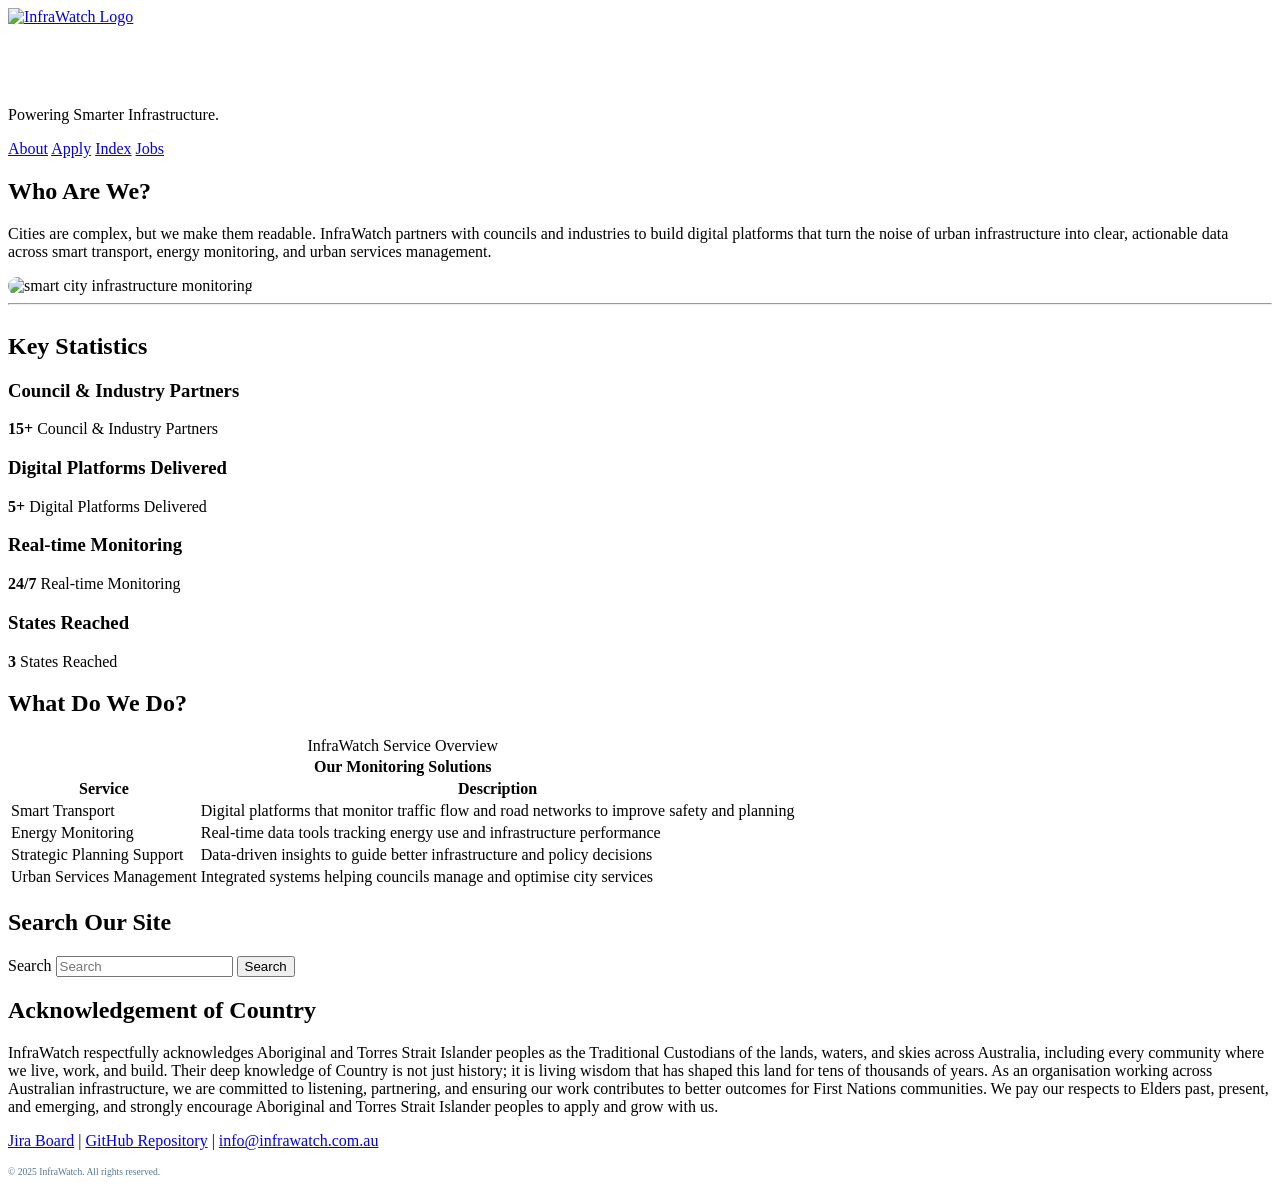
==== index.html @ 24b05590 "Added files from part 1 zip" ====
<!DOCTYPE html>
<html lang="en">
 
<!-- TASKS ASSIGNED -->
<!-- Need to add Company logo, name, slogan, description, and image -->
<!-- Need to add common navigation menu used across all pages -->
<!-- Need to add a footer (Jira project link, GitHub repository link, Email link) -->
<!-- Need to add at least one table using cell merging -->
<!-- Need to add a search box with a button -->
<!-- Need to add Acknowledgement of Country section -->
<!-- AI USE ACKNOWLEDGEMENT: The InfraWatch logo (logo.png) was generated using Canva AI.
     Prompt used: "a camera lens inside a circuit"
     Source: https://www.canva.com -->

<head>
    <meta charset="UTF-8"> <!-- Character set -->
    <meta name="description" content="InfraWatch - Smart City Infrastructure Monitoring"> <!-- Page description -->
    <meta name="keywords" content="smart city, infrastructure, AI cameras, government, monitoring"> <!-- Keywords will help in SEO -->
    <meta name="author" content="Noor Fatima Nisar"> <!-- Taking credit of my work hehe -->
    
    <title>InfraWatch - Home</title> 
    <link rel="stylesheet" href="Styles/styles.css"> 
    
    <style>
       .hero-section {
          position: relative;
          overflow: hidden;
        }

        .hero-section::before {
          content: "";
          position: absolute;
          inset: 0;
          background-image: url("images/smartcity.jpg");
          background-size: cover;
          background-position: center;
          opacity: 0.15;   /* lower = more transparent */
          z-index: 0;
        }

        .hero-section > * {
          position: relative;
          z-index: 1;   /* keeps text above the background */
        }
    </style>
</head>

<body>
 <header>
    <a href="images/logo.png"> <img src="images/logo_small.png" class="header" id="logo"  alt="InfraWatch Logo" style="display: block; margin: auto;"></a> <!-- the alt is just added for acessibility-->
    <h1 class="header" style="color:#ffffff;">InfraWatch - Index</h1>
    <p class="header hero-slogan">Powering Smarter Infrastructure.</p>
 

        <nav class="header" id="nav"> <!--Navigation-->
            <a id="about" href="about.html">About</a>
            <a id="apply" href="apply.html">Apply</a>
            <a id="index" href="index.html">Index</a>
            <a id="jobs" href="jobs.html">Jobs</a>
        </nav>
    
 </header>

<main>
    <section class="hero-section">
        <h2>Who Are We?</h2>
        <p>Cities are complex, but we make them readable. InfraWatch partners with councils and industries to build digital platforms that turn the noise of urban infrastructure into clear, actionable data across smart transport, energy monitoring, and urban services management.</p>
        <img src="images/smartcity.jpg" alt="smart city infrastructure monitoring" style="width: 50%; border-radius: 10px;">
        <hr>
    </section>

    <section class="stats-bar">
     <h2 class="visually-hidden">Key Statistics</h2>
        <article class="stat-item">
          <h3 class="visually-hidden">Council & Industry Partners</h3>
          <strong class="stat-number">15+</strong>
          <span class="stat-label">Council & Industry Partners</span>
        </article>
        <article class="stat-item">
          <h3 class="visually-hidden">Digital Platforms Delivered</h3>
          <strong class="stat-number">5+</strong>
          <span class="stat-label">Digital Platforms Delivered</span>
        </article>
        <article class="stat-item">
          <h3 class="visually-hidden">Real-time Monitoring</h3>
          <strong class="stat-number">24/7</strong>
          <span class="stat-label">Real-time Monitoring</span>
        </article>
        <article class="stat-item">
          <h3 class="visually-hidden">States Reached</h3>
          <strong class="stat-number">3</strong>
          <span class="stat-label">States Reached</span>
        </article>
   </section>

    <section>
        <h2>What Do We Do?</h2>
        <table>
            <caption>InfraWatch Service Overview</caption>
            <tr>
                <th colspan="2">Our Monitoring Solutions</th> <!-- will merge the this in the 2 columns top -->
            </tr>
            <tr>
                <th>Service</th>
                <th>Description</th>
            </tr>
            <tr>
                <td>Smart Transport</td>
                <td>Digital platforms that monitor traffic flow and road networks to improve safety and planning</td>
            </tr>
            <tr>
                <td>Energy Monitoring</td>
                <td>Real-time data tools tracking energy use and infrastructure performance</td>
            </tr>
            <tr>
                <td>Strategic Planning Support</td>
                <td>Data-driven insights to guide better infrastructure and policy decisions</td>
            </tr>
            <tr>
                <td>Urban Services Management</td>
                <td>Integrated systems helping councils manage and optimise city services</td>
            </tr>
        </table>
    </section>

    <section>
        <h2>Search Our Site</h2>
        <div class="search-container">
            <label for="site-search" class="visually-hidden">Search</label>
            <input type="text" id="site-search" placeholder="Search"> <!-- the type text makes it a text input box and placeholder is just the hint inside the box-->
            <button>Search</button> <!-- this is the clickable button -->
        </div>
    </section>

    <section>
        <h2>Acknowledgement of Country</h2>
        <div class="aoc-box">
            <p>InfraWatch respectfully acknowledges Aboriginal and Torres Strait Islander peoples as the Traditional Custodians of the lands, waters, and skies across Australia, including every community where we live, work, and build. Their deep knowledge of Country is not just history; it is living wisdom that has shaped this land for tens of thousands of years. As an organisation working across Australian infrastructure, we are committed to listening, partnering, and ensuring our work contributes to better outcomes for First Nations communities. We pay our respects to Elders past, present, and emerging, and strongly encourage Aboriginal and Torres Strait Islander peoples to apply and grow with us.</p>
        </div>
    </section>

</main>

 <footer>
    
    <p>
        <a href="https://student-team-y0h6dox9.atlassian.net/jira/software/projects/SCRUM/boards/1">Jira Board</a> |
        <a href="https://github.com/103429611/Applied-Web-Project-Part-1-of-2">GitHub Repository</a> |
        <a href="mailto:info@infrawatch.com.au">info@infrawatch.com.au</a> <!-- the mailto will directly open the user's email app-->
    </p>
    <p style="font-size: 0.75vw; color: #567890; margin-top: 0.5em;">© 2025 InfraWatch. All rights reserved.</p>
</footer>

</body>
</html>
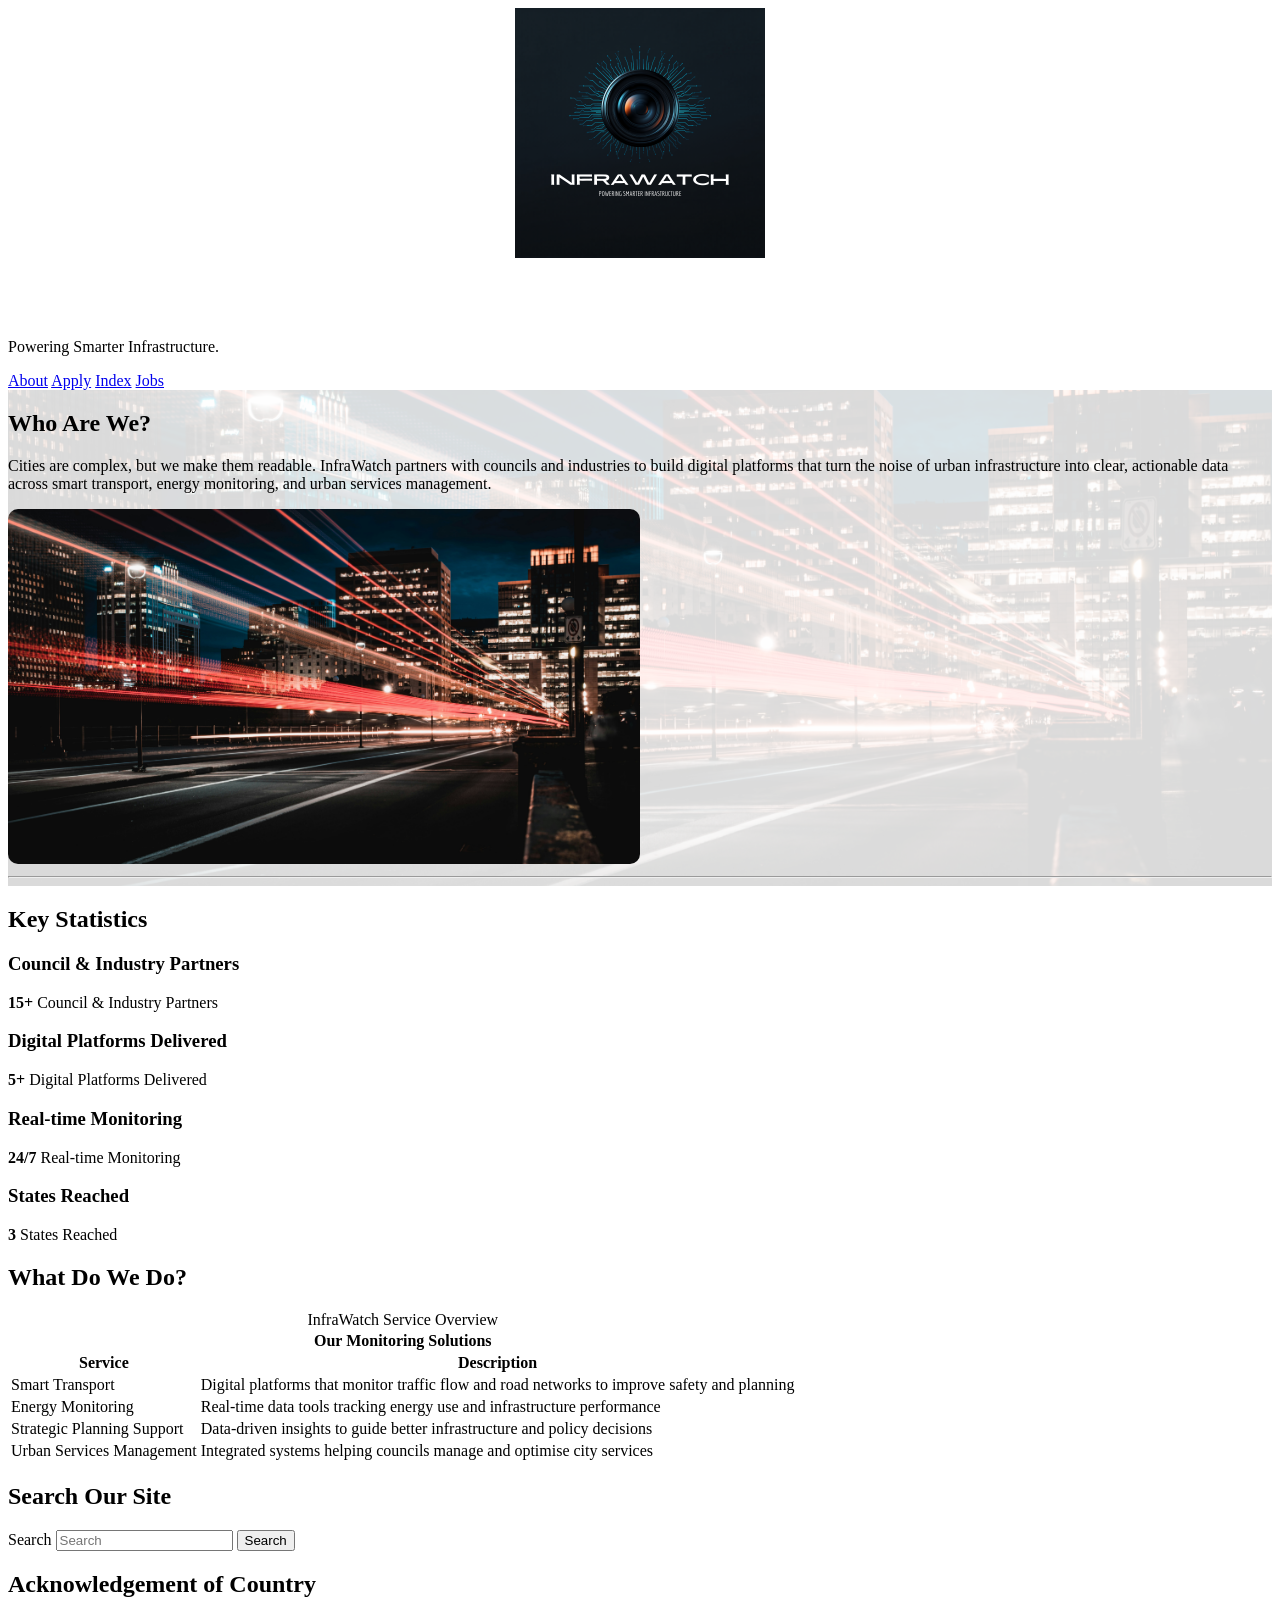
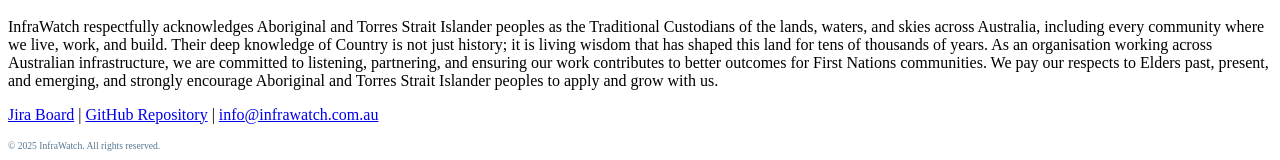
==== commit a0db6c79: "Ashley, modified jobs HTML into jobs php, added header inc, footer inc, settings php, database, jobs" ====
--- a/index.html
+++ b/index.html
@@ -19,7 +19,7 @@
     <meta name="author" content="Noor Fatima Nisar"> <!-- Taking credit of my work hehe -->
     
     <title>InfraWatch - Home</title> 
-    <link rel="stylesheet" href="Styles/styles.css"> 
+    <link rel="stylesheet" href="styles/styles.css"> 
     
     <style>
        .hero-section {
--- a/styles/styles.css
+++ b/styles/styles.css
@@ -0,0 +1,46905 @@
+���� JFIF  H H  ��+XICC_PROFILE   +HLino  mntrRGB XYZ �  	  1  acspMSFT    IEC sRGB              ��     �-HP                                                 cprt  P   3desc  �   lwtpt  �   bkpt     rXYZ     gXYZ  ,   bXYZ  @   dmnd  T   pdmdd  �   �vued  L   �view  �   $lumi  �   meas  +   $tech  0   +rTRC  <  +gTRC  <  +bTRC  <  +text    Copyright (c) 1998 Hewlett-Packard Company  desc       sRGB IEC61966-2.1           sRGB IEC61966-2.1                                                  XYZ       �Q    �XYZ                 XYZ       o�  8�  �XYZ       b�  ��  �XYZ       $�  �  ��desc       IEC http://www.iec.ch           IEC http://www.iec.ch                                              desc       .IEC 61966-2.1 Default RGB colour space - sRGB           .IEC 61966-2.1 Default RGB colour space - sRGB                      desc       ,Reference Viewing Condition in IEC61966-2.1           ,Reference Viewing Condition in IEC61966-2.1                          view     �� _. � �� + \�   XYZ      L	V P   W�meas                         �   sig     CRT curv           
+    + # ( - 2 7 ; @ E J O T Y ^ c h m r w | � � � � � � � � � � � � � � � � � � � � � � � � �+%+28>ELRY`gnu|����������������++&/8AKT]gqz������������ +!-8COZfr~���������� -;HUcq~���������+++:IXgw��������'7HYj{�������+=Oat�������+2FZn�������		%	:	O	d	y	�	�	�	�	�	�
+
+'
+=
+T
+j
+�
+�
+�
+�
+�
+�+++"+9+Q+i+�+�+�+�+�+�++*+C+\+u+�+�+�+�+�+++&+@+Z+t+�+�+�+�+�.Id����	%A^z����	&Ca~����1Om����&Ed����#Cc����'Ij����4Vx���&Il����+Ae����@e���� Ek���*Qw���;c���++*+R+{+�+�+�+++G+p+�+�+�++@+j+�+�+�>i���  A l � � �!+!H!u!�!�!�"'"U"�"�"�#
+#8#f#�#�#�$$M$|$�$�%	%8%h%�%�%�&'&W&�&�&�''I'z'�'�(+(?(q(�(�))8)k)�)�**5*h*�*�++6+i+�+�,,9,n,�,�-+-A-v-�-�..L.�.�.�/$/Z/�/�/�050l0�0�11J1�1�1�2*2c2�2�3+3F33�3�4+4e4�4�55M5�5�5�676r6�6�7$7`7�7�88P8�8�99B99�9�:6:t:�:�;-;k;�;�<'<e<�<�="=a=�=�> >`>�>�?!?a?�?�@#@d@�@�A)AjA�A�B0BrB�B�C:C}C�DDGD�D�EEUE�E�F"FgF�F�G5G{G�HHKH�H�I+IcI�I�J7J}J�K+KSK�K�L*LrL�MMJM�M�N%NnN�O OIO�O�P'PqP�QQPQ�Q�R1R|R�SS_S�S�TBT�T�U(UuU�VV\V�V�WDW�W�X/X}X�YYiY�ZZVZ�Z�[E[�[�\5\�\�]']x]�^^l^�__a_�``W`�`�aOa�a�bIb�b�cCc�c�d@d�d�e=e�e�f=f�f�g=g�g�h?h�h�iCi�i�jHj�j�kOk�k�lWl�mm`m�nnkn�o+oxo�p+p�p�q:q�q�rKr�ss]s�ttpt�u(u�u�v>v�v�wVw�xxnx�y*y�y�zFz�{{c{�|!|�|�}A}�~~b~�#��G���
+�k�͂0����W���+����G����r�ׇ;����i�Ή3�����d�ʋ0�����c�ʍ1�����f�Ώ6����n�֑?����z��M��� �����_�ɖ4���
+�u���L���$�����h�՛B���+�����d�Ҟ@���+�����i�ءG���&����v��V�ǥ8��������n��R�ĩ7���+����u��\�ЭD���-������ �u��`�ֲK�³8���%�������y��h��Y�ѹJ�º;���.���!������
+�����z���p���g���_���X���Q���K���F���Aǿ�=ȼ�:ɹ�8ʷ�6˶�5̵�5͵�6ζ�7ϸ�9к�<Ѿ�?���D���I���N���U���\���d���l���v��ۀ�܊�ݖ�+ޢ�)߯�6��D���S���c���s����+����2��F���[���p������(��@���X���r������4���P���m��������8���W���w����)���K���m���� C 	+	++++++++++�� C
+
++�� +C" �� +             ��          �� +   �xv�̿TY#�R
+������ � "�� (("��(D��h9�J�AP	�+r��ADPE P @P@  QP(    ��&�����ռ��\��V��YPm�ߛ%����U��5ʹ4L �                                   
+�cC+g^�nsG���X���ʷ�g+-�}|��_����Z��rX�@                               *�`SJ��z7ld]����|���Vݩ�.D0��gE�[~X�r�� @ �(���    �(B)     ��        ��  �V;Yu�j�I�yƏ��z=�_k���K+B�/W��z�%��5�G�C��j�&���f�uR]\�ڕ¥HU�p�i~�F	
+ � R(��1nnM�fl��H{.G�In��+����}�.��,z�J�>'�Lso Ȣ � (��� "��          �V��� �
+ 	b� -�9�
+� (   �
+J"���؂��  *   (&t� �"�  �� "�
+*
+"����*X
+�
+ �ҁB(�*X�  ��J��
+ ����
+ ( ���   *( ��(�b�Xb����ʊ$�* ���(��9��   "�      ��� �
+�
+�� �                ���D��� �        A@            E�E�@�    
+�  @�  ��
+  ( ��     
+�(   � �   ���       u�[ϡ^��,Pk�+5ಁf2x�����Q�V    (�� �    
+(��(�+E�
+�
+ ����*   �     � � ��@ (   :z��\��+��d�����\��P�Ϗ+�~�J�[f�VI�@                                 Q9�]��~;u��������Z��k�+z�:��"у���X��R�                               (sB{yϚ޵����ۛ6���:JaC�K��2+z��6�[��T    B@  ( (      �          DPE����VXV�.������Z<U�?Y�2����9OV���o1����_��$���j�"�WV
+w&�zErYea��UV�`  PEW+V�ż�&�Ծƨ$��m{Qg�Mչ.&�/\v%�7�R��?o3C����3�&���  �� 
+�
+ (���UQPr *5ETDP�P PP)K�      &� � ED � %E AeE ��Q ET@  AADE (ABP
+E,  QD�@QP	�� �P�  �QP �TP�A,Q	@YA+�AZ  ID+�            EF�5 (  @AHAAPPAA�*
+B �              ����( ( ��"�        (J*
+� (    �` @  �(�"� ( ��* ��*(��
+��   ���(�   �     +�9�g�r�ZrgQ�F��iŬ�E�+�َؒFB+V��6�P��b�
+���
+ ��������+$h=�#+Lr!#H$���OF��U�*�A�
+�#�    @�P       ��W0�ǧ���?u��9��[f=�ŏR�_+8�7\*���0                              @TP�H��������+����Xh��R��7�+��|Y�����M'��`� ��                            B�Ħ������¿��jE�~�ڛ�w�į�_��6-7䦯f��@    @(��P "�@            � 
+���B�8E�G4�z���z.��u;����W~ޯ��+|�GK��������oO�@&@B{�sͲkTi%���=�8T@ @P�V�̗s���Z�o1,�y�PY&��l������[��V<�^~�+�����I#ߍ@�T (AP�Q!DDPE@Q%P   @  TPD�P,    TY@ H ��  PIT  �� ����EQTP@   PPAAADQ, +    Q	@ �T TT�P, PAP%T�       T�PYF��+&k��           �b��         �FDr(*(  ��nh�          �� �(�� ( "�*
+�� P      (�  "�@
+     �X      (�
+                "�(��     ( @"�((u��+��_m��T��bJ�����Z�k"=���"ة��$K#+�EP� T   + 4     QAPPQ P       T�E�E  AADE ��؏ǣ���/v�M�+�Uv��+6j���+���L�� d                E  @@ E T  QAP�OYe��������3C�Җ'�zP�����j���ώ�;��IYy�P@                        PP�@$�@^��7{��~\�\>�����r�_D���sKu�y�PD%     E  (             QT D[ P+"�#�T�sd�:����|?ѭs��/���ނi�)��^;�~S��N����k� �Ul6�Z��5�bZ��]`�Y�� �   ��2�����:�똗*95D+��Z�+��z/Ga��]���VN_c��Ǆ��߁@PAPQ5�P T@TPRD�T@R@C:T+BUB�@�
+T+ ,@�@@BU@� D�K@�@T�Q@ E       @P@D@ T A�PAR�T    @  �A@B� T�P  @:PEDC:E	@          p�E@NT[ (       +��"( �  j�h�       ���@     ��������     ��
+��  *d �    
+�    
+ �    ��  �  ( � 
+               ��s��z&�jZ�K���[5��B���+.n�[Զi�nJ��r��|�۱F�v��$T�jF+�%siQ�Y1�!�+�^� �"����:7B��9Z�'++� >7�I#+��a��@    @ETTET @ {��Y3ۣ����߱+6y����n��ǳO��:;�ߚ�Y�\��           @PE �B@@E �j�/C������F��W����ޫ�͋�n�+��a�稒2�H � @                    (A`�	#Z���.z��y�?��mk<���nî<��|��4�u�Sl�^H�H@                   E@P    �  pX�k* I=W.�Y���[�m�]/��v�G���ṟ\�>���x���)�ۿ2
+�-��^��n�2Mr؜�$o�Z��H�    �#�Uui�+��5/Ӹ�ȒH褲��+��׭4��r�ƽ�M<��'�ql���@ DP@�@QP E
+)@DQDT�P@ T,�  @ QD+�Q@  DE�D P  Q	UD�A@� QPAA T@ P@�EDK Q IDT P�D%QT@ IF�g@      "�  �AV�T QA@�      @  HQ��
+!Dr �      "ʊ( 
+    �� � ��-�   "� 4 (�   "�@
+     �X"� �"�"� P ���"�"�B��
+� (*        
+� ( ����3a�_o<ݺwI+W3Vs�:Qj�2kF�an;���F>7���0��&�֎�Əi�b÷�C竬=�A� �=�y=�9�     (    
+��� �PA   E      @            sB�ܕ�z;+��^��ӵ��+-v\aǵS��2;�o�Q,�\���r�@        
+  �� 
+����  �
+          
+��	-��o����q�;�Z�zU�*��ߧ�Ǎ�~�,�hWߞ�H˄�@  @@ P                 � T+f���+Z�?oM65�?ֵR̸�W~�o5}Z��~[4*�� ��"�
+��               �( � 
+ �  *"9Qu )+����:+J�/g�iy�a�[�:�����=K;��<��m�����$�v�Ȏl�$hjS���a�V��"r�G+�b� �  *�ĩ�Q�:ӏR��\T�s�uX�Öuށ��{+{"|���gk�0]��� �� *(��� 
+��(�@ �� �� �      *    ���    � �        * �  �J� ��(�� (���
+ (��(! ��  �(�  * ��"� ��`� *�(  �
+�("� 
+ *+UPP  @3DP�G#`U@+Q@ETA�@�
+�`   �@ ��+����B�(              (J �   * ���@  ��(�� B����(�*    ���    ("� ��"
+            �(	b��J� 
+��
+�  (    �(��@
++� K�O���2�a�����}X;x0��U:pɖj�3��Yu*%���Ղ�6+l��c#��I+Idꏝ�>w�C���s��SYɏF�V+ۖ8eL�M5]e��++T���BI�D�G4 E�k�Q���X�D����!z����)]�`���Dp��
+  �              =��t�m�9{z�o��:����N�,�����E�"�䌹@       AP    DTE (            EDfΞ#�^�~OS���uyy}Q�/<(7�t����okoA�Ƕ墐�(     �@ � �         �   �( �+���{�Uk����Mԥo�ѭCv-c��j�o���~�+�ڇ~x�I %AE@        D  @P@@  AE�PE�D[ ,+�*Y�Ȓw�+�ʺ/��n�l�� 3���&�y+g��g�+�_���ql��Yo�6Y����j���
+���Q+� P AP+�����l����l���tkl�9n�����rh�>��:z�ȷO;���*d *)b` �� !J  .��
+            @��(�      (��
+"�(R�HB( ( ��("����*  �  �M �
+ "��   (�  � R*�(�� ( ���(�� ��+UAZ(
+���   (�B
+� �  ��
+��X�P     	 �� 
+        �        ���4        ��(�  ���
+
+� (�"�
+@  � 
+� (    �` � �                   �� ���*4(   "��  �(�OKVo���F*�[?h�>;;�����C�d�~^+]ï�vb2�,)j�2Y^��/<6lA�g��MV��BFĶ�^>�\�٬���X��k��+h�#G ����{"��@E      P PPT TP@@                    TBky��Aw����ҦU�_BJ��5�AS������Gq��U&�ᢠ  �   ���
+"�("�@              
+"����YsW�~{�r����C'?lT��q��+�,������%�5���%@      @@P  E  
+ � (   El|�����-c�����|�_F����bU���`�ٯ��c�F�_D������AeAE@      AQ     EQQY � TQ,P5 TVG1I�ГZ��/.��}�Q��o|��h�_�+�ן�;��g�f�o���f��pA[5.�;�"++b��+eY)O,�	��QQQ�p���ū�s��SN&�Icr$�	��:�L�~+��P�+��=:q�����X�Y�Q +        Q�
+ d         P  RP	@   �P�P��@        TPAAQ��
+
+ 
+���f����t�( ���� (�� �`��� �
+ "����( ��(�AEV� �  �� �+      ( �� J�)`   	
+  $ J�4r(#��             �PQ E,                   ITAD@�@    E��Dd�            @         �P E +   E% _c����oM��۞o�׻G���4�'u�.gT���3�����a٣���Tw#���4u�Ϭ��f�V܍q١
+f>�=�Uzž6]+��-:k>�E+�+�%.�r`ԈΑR�,D�i��|Z˛ D��B�!+��++I���+ k�8h�Q���8@��	I+�Vp�IcP@Q0PQ               K4������~��p���V��vzb�߯�ɉ�^�*+��S'��TP �   PEE (              @  P@ _٣��ˏO`�g_���H���Ki/.r+�}�9jC�Ś���b� ���       "�    	J         �(� ���i=������-NK��*��+qy���{��Z�{|��\����2�J ����    "�     � "���
+�   
+�����P(�Ȩ�U�ku+=�?����s�|��m�>O���޷����SW���?��l���b9%/PYu*$����z���,�Y�j�Ȋ@����
+��]s-�u��n:o1�k�(�5���ߟ����F�X���k؝��z+OOňBaQP+IP+    T+, P@         DPAIAXM P  P     +A@r"
+�Ek�PQ�P�% T�P KDP@ �TE@   �+Q@�*�* *��
+�Ȩ� "�U AE    @  A@� A @T%, ��� +�@ s@+4         (�@�                           �E� �    
+ P
+"���P              �(    ( �(J�    "� ��fY��mKM����Z�۶��y�{}5�.����Z�/R��1S�q�e�v�p0������Vٯ�����fά�l��`�\��۫�Y�e�IfI�+P[3PDҦղ(�7�6��f�٬ֱ]�LcUR!R�@pǌW0s\ �  ��( �"�
+怠��@AZ�"�((                   * �5Uu�9�������5�>=9z(7���ة�ś�t��KP�D(�*   ((@  
+�    �   * �����  (�":h+Z�+������u|� V�s�P��+�s��)���������Kp�*��"��(             (      ��( �2�iK,+ZZ�Ōzz�\Ư��lG�>��=+^�~z��N� 3+z��4[<{��MP� P TQ(Aa (E     ����YADPD{�]�������v���'����Z�� z��Pw�yo��?g��	n���F9&RH�kf�K7Y%���65��
+�D	�(��
+ �is-�.�R��3�)��k�nDId�[v/sz\�wm�?f�-���qU�LOWŪ�9
+`   
+� �dTT��,              P       @  P PEEAP+ ʈ
+�(��"��4�@��
+�              )(� $�����҈ �
+"�
+�*��
+         � 	���  *�� �����X�J��`�J�-�	*���  �!+� ��       "�          9�(�h            �   J��    (�� ��X           , ��        @�
+���R�    4�� v�_óT�R9RYQ�ę�5v�����zn��i����/)����s�#�W;'�f��V�iv��o�z>v}](�y�+�S|Q+��)وjkɝ��+���b����`m�o5|��A����5�C��o�T�.t��a�,q;"�5VGC�����I�+�G�����G0P{^5%��F�(5�"�����0£��{%���#G-B=!4Dp��(             
+�髭i��������8}+�b��יS��\9ȶ����A�+����u�r\��( 
+(@ ��"�       � (�   (   "��*��-okq�9{�'`�y���^�w͡�����C�G��ǋR�*+�+��d�����                   
+�� "( �X*-�\�s]+�����v0��~����nr�G����Sj����3F�_a��h�&�(�) ���    � �    "�    ����E��PEEDT+�7�7���nӰ�]���/M�[�~��=�,yN'�q__�dz�>���G�����{sm��)�#�b8յ�#�h�䊊(����/�Qu�Z��ϣ2=::��#��j�s����b��h�O��WW���|jH�� 
+�"�ZM I@r � 
+ d   @    P       @P           T+4EP   Q�P  TT@� P  %AA%TT@  E�*
+#G
+� ���       
+   $
+�� � (����(    	 �4+��+�UEDEQ+�P                      +� R���
+      �#�p5+��	DT�B�3�	@    P@+  QTP              p�P@     ETXZ  ADY@:�2�p�rj,][v#M�K����zZSE�+͞�_ʛ=:}�
+^>�K��5<���3tyz���pAmW++�������dz~w)Wr����E�+y,Ujܹ�͚���N��{���_X����g��V�Z4֯JQ��+�T��i�.�5��Z++�1*�E�Iܬ��  Q@T P+45A p�+�r (����               �9�){G���Z���}-�����Ky���C�K��*+�x��:�H�QP      P@   PAD EPA@  EADDZ+$�M-�58��>�^�]O7՞�랹�:�|��m���~4z���)$�� �TQAP@   Q     T@    ePiU�����t�$�~��#����P���u��(7Ϛ��G��ĭ�O���m�zy�Q��5 �                T�R�
+ @TEEK�]f[+�ݏ�_�}�\����Ud���������?����>��n�l+�������t5�fV6EZ7$��h� E @t����F�X5�3TsY�c}��y��o������f�?gG���?#0T�0+@, @   A@    APTT              @        A �D�P )D)@P  ��D�T@L� TY@IEE@E EAQP @ADE@@E���*�
+�    *(B(�� * ��( P     �B
++*#� �( �( � "�� +Q@P              PȂ- ���@   DPSYc��P   E3PT�  3@&�    +�  �*��(� R#��)*
+*(   �
+�EU� I@   AHP�% 5g�k�T�J�w#d�e��*�*,��d�A&�2J�Ƞ�.��;&zw�^Ys���E�E��i+�~��Dͯ��+r��X{x��:��O�Ȏ�}<��j�9��su"t���)�CR���ŻSYlv^��W�X�+�l���NZ.�/xʃV
+Αp������I�v��O���iJ�`�G�(@��}D�l9)�\5�G!+�1��#&a,W���$�^CTuFK++^+@QP@QDT P�|j[��vz���+?G�3nq��O`�y��+�+�4����m��稒��RPQP@P@P               @D�Bɮ湮�K����uRehy���-�;©�������U���ԭ��Q�2�b)�J�((      �(  �(     ���"�  *�lQųT7�8ۜ����oS��t��c���O�����ݭ���Q����K+� �^B#�T� QTPA+��J!(5T�r�G �J��@"��2��+`!��,�]#k���u<���� ���Ro����B���x�}�}��b��=�Lh��`֢�N�@O�$L�+Y�-�.U�h�F�j�*�T	+�-Yͱz�]Z�X�ksgc��Dt�<� N�49{y��ߝ���rH��%P( .@@    T T  T    Q     DDUEA� ��*��(  �(� � �`
+� ("�(*
+     !��
+!()(  "��*(�(   -�����,��� �(�(    �(@          
+�@  �H)+r��(�VV�" ��             �A@hS�HQ+�DV���*
+�(@     �
+ +qU3�QQ��� M     *��*( P悪(�  "� J"�QHA̧ 
+��j    ���*(     ���@ ��(ܳJ�:[�g=n׍���ӹ�uyGKI#BL�Sw%�٭	��u+�6�M��yjLԗ��㮮�0�����5<� CЛ��p�Y�wc��E��Ꙭp=3�����3�3+���1���w29t���5��m�K�V�^g�+�1�m"K�8�暉�oN53z�<��5ϻ_6��g3X{)Eh����MW�1PQPEA@Q@
+   T@ADP�@ � DQDPQ@
+ @UB��+��=�F�P�7�����`���u�bE�[��:=(7禓��U EEE @Q@   @eDU@PAD T    P
++�����N������C�[��4�����t�{�p+l����ۣ[���K��g@
+        "(
+  ������  � P
+
+����`���,gΝ~�����K�oy~�sw�b�C����w��>fK/���\�("��� ��
+(�"�(( �� ��"�@  ��� 
+��歎tn����,��]g�t3�^�.U��Y9n����޵����rmҡ�?;=3�+č8��k�eX%��Ң_��*���j�Z�'��'MX�y�Yıc
+�֤��[��<�_7Զ����`��x+�>OO���             (  � �4p�QQ      T@@QE    PTP	@ 
+P(   P@  ER %AA3�Q@P TP@
+QI@)K�h@�@EȨ8�                      @   T�@       Ȋ�
+ ��( �"�
+     �         �J�J�5�Z��@@    x   +(����b��    ����  ��h�A� �        �  J �q���f�e��z�s�+�΃����Iu���_��+5�ь�ң�$���؂BwV�+BiX�t���yø{}nǕ����n��\=oc�5V��7qN+x��_8�:ޟ��Se5���n/-+qW�\e�髵�<β�5s�jKf�Z��M_A��:�-���Y��e-���U���X��,Bӈe��F����7+{�С#U�ᎁ����Q�V���[
+��&����k�G1^�}�&�         @DPTFe����������k���}9�^v7�_���Ɂ�^�+���ߖ�Z�|�� � Q Q @Q PD  �BP   E@PJW4	#[-ksk\Fϗ��N�?�趆���kt���=[n��������I2����( �(� *
+*������R(   ��h
+��`)`� �DGM
+Y���Z�����;>?��]��{�iu:�y�;�=_/+�]�vq<;�^�P @       @          PDPT�G"\�X�m�˭�����x~���u?�s��˧��+��}O�y�]?���fȗ�����̫��%ME��Y$�X�Ї*��%k�  �̷(���6���K0�+|a-����Sk��.Y̱�ݙ���u�r��~R�`  �
+ �     +      *(**"�"�    (���#�P Q++@  AH � @�     @Q3@@�H@@T PQDTA@
+ PED PUT iD@  QZ(��� *����                 "��BT�4@+�9E
+ K (    E�
+                 b��*-�k��`@    7�  AQu�
+    ��   XARQB�Pk�VÚ
+    �( ��
+    $�� 5bh�K4vf�N�=a�ti�>|��)Rk��rtf�W�E�5d�sj���땤ϻ�ݱA�&ˠ�ډ�o��R}��NI�=<\}]v������W���U�+�ʥ+�Į3+�*v�p	�dz~w?_m;x��R�T�V��F�����)t�X�r=��Ҏˑ�%ҋ:T�+�9U��!��f���l����YIl�ʀ�����,b*�Q\F�+&�h��%"��  "�񠂏`"�F9$`��P@@     P   +�>�%^�O�����?����-ך\wƥ�����!ۧ���A�O.j[�|a$l��J�(( ���  ��( *@�@    
+* �� 
+�u�����\����s�{~_������k�r�z\�� ;��~� ;%����Q�IP	DP          @ET@h  Q�
+ E�$��+�U��jp����K��,fk?����~����ߩ��xQ�T��=��IPEP                @r(�(*
+"�*k*������jt�=�K�oyoq�g�C/����g�e{>_�S�9���ܔ�.� 5��Y������Y��־����$f" �  I�%����Qm��l�O<����.�$����sC2^B�?��t�ȶ�.� +�       
+�      
+��TQ     QDTP  A T Ph�T  PQQD�ER�     T4 P&�RD PE (ABP
+@PE�PQ@@P   Dp����� �� "� "�#�h�h�j�U@DTQ�P     @   RTPA@� I@(       @ @Q    @        Q�+�7�@+�    ����!(��    � @
+     H@%%     @ X �  �@ 6c��=�9�	�t+\�+0YaʉZ�GS�ѽ���[U+�՝�V;Lӹ�{:���l�H��b�L�nW5�ܾV�,�Ryib�����_c������|�S��=1�~ߛ��ɍ$s*�c�-�>��gz<+c7��~n-}�����V�_�o=b���:]:�r��5�ȶ�j0}ҍ��B-J��GB��7�l�n�=�2"ؚ��lsb�;+'lj$��J�Bd� sT��)U�(����|HI%q-@�[��l���m6��*
+�K����@      @EADP �r�5�o�q����.�<�WJ����ɥ�E���ûK��ȃV.�<�݃|!G$�*J  ��"(9��V�j�h
+� "�  "�          ��c���������&��<�ge����C7�������gz>n}���~Yn+��G�h�������*� �R
+@  (�� P �@ 
+�
+�9񕡱�O==��'w���6R������=]��jtY�����ާ��y)j+y؎I��j"� �("� ��9@DQEp�UG(   ("������r���-ͽl�Һ+�O�{�s����7��[���������s)r���1+��b��Ys]��4-y=䖁j�)���h>h+��^+w�st)�1=�$�D����]�?CR�{�}%�;*���l�O�`((  *      ���     
+"�   ��EEQ�**"��
+�EAAEAEE   E   @T       P �Ph      P,Q	TQA  BQP QD+% �!   A@PPE ADPj�**� #�EPEG
+��T   @EPP E       T+"� ��++*�  ���#� AA  �8c\�{ ��    $E:�AA 
+          A@  (E!IPT�           4     �e��zs-�vX&+$����+ρ��t��CC7E���r$Of�jXȭr��}��礐�{+�Z�+�V�F4+]�$� 6S2�:��M8blՉ�ݾZI\]�O��� �^�Y��}��v������b:���q������>�/��j�+>�+f��ʿ+}��
+rS�Y��~�;N�4˙r\ʅk�J�]H����w*�ht��0�o�[4i�%Ȫ'>��E��+�Ą�����&h�P�sAQDY���"DHѤэ%����U�1+K(@�ڲ�ډaK��u��zĮd)#,@&� @P   D[GXMֶ�#'/gs'!����1G7/e
++wǗ������փ��-���z0��+T%   r�Z� �             �
+���)D,t�)���������7<�kB7?��&�QW�������|�v�w����5�QE	PP@X � EA@EP (        DEPVE@}�K���p�+>�qo�����+�vyz��}^g���ߩ��80�T�঒6�h�#�Dr �V�� ������
+��*H�Z��(("� �P"�����Ȩ\�EG+�k���N���=o�}vNK�������.+_�{/�� 7���e}o�B�IɮD�M�m�Do��V�&�Qk6�L�*d#�p5�|N�E(�t��6asSGD�͍NSS��f�t��?7�#\+6�=_
+4R` A  DQD@ P   T UD TQUDQTPQPA@E AP PDr*
+��"�U@k�������AAAE PEAHAEARP T�P,   @ QT�T�T P@TP TPBP+           P@�P�EDDP DPEQDP@@Q TP AȨ���� **�E+* ��(����(�(
+ * � �  ��(�Q@�{9� ��    $�     @PAQD@ G* ��D P   IPP�IADAV�R�P��G�8)�  �����Y6��V�L�+��,��ݙ�.wR�Rي;6ү��qpxfK������>�zKf��۫�bB��б]Ś�+���_��7F�%���)+EVZ�%|5vJ��d����+)1۲��|=ޱ?�t+o�֮e�]�h�;\N7+�*����9^���A�o�S�.]�}j��ms�;�Y�VK˼c&�]��,��\鮥�������>u����eAi��ѩb�
+5�H��`  (9���PG4G+��	bB�> W�"ad�B��B
+b�J��  (��*�*�
+ *
+h*�#�ֆ�+&}=��>ח�t+�~>���ɮ\�+5�+:��xr[�[~j���G�%A  T + ����������
+�
+"
+( ���� ���c�RIz}������mx�պ�ˏF%��_-S�����mT���K0��ƽ!  @U         A@ @eZ�QP
+��Ͼv�x-�'��%ɹ����q�rT�l�_�����|�v^����d4  Q@
+ T@+ Q  , U@	�A ,Q+P�U�˜�\�j����<����+�1�'���l�Og#�{��+E_����1����:�s)����%�YX�+.E� cH�
+4�T+��K�gZ� �Z�TW7����;\��zz+Y�y���{zg^.�+��`E'0   @      @@GX ( �  
+ ����
+ ���"� ������ (��
+�  
+�* "���4+�(�#�������� ���
+�G+�r*AE QDRB�B )L� JTRDJ rj�� � �"�� )(�*J���؊ � ���(	*�
+ (�
+J����* (�* ��"� �R�
+ (��
+�JX� )*
+ ��( ������ **X�{9u �@    	Z����(���#J ��**��"��   
+�TA@   B ,   @QDAP iSTQ%{ӟX�R��֤w(k3�X��EЮz_�G�X�YyjOfEͥ��y�k_U�e�b����ٝ�VȞ��ŬA+�ִ���Ҫ:+a/���X����%{g�d��H�+��1�e��o�+�O�J;�f��)s,����+��ϒ�����?���{�Ҭ��,o.s�:���9��O����S�oO>-�3���HU-U���X�Q!�n�͵�$�S׏�+�E)<+��;&�ǩ�gk4���(���*ܯbi�����N������5EW�=��1�ԉȈ+�H�*���),�F����yk����C+c�HdG���$`�S:AH@QDP�ED�++@ P+�ͽ�q���]�<�W�vm� 7Ԇ���yj�]� ?��b�C5�t��Yc�&��M&�  TȀ�"� �����@"�     �*�� 
+"���վ�[�t|�S��[��lѵ.z����+�\�N�����E�S��9�bߙ���*�*�( "8T@U @    D AQG :j�n��o���mq۾��Q-��`P����J}/_��ڧ���ͳ���I@ E�E E ITTT�,    TAe@,T  ++Z����:'�\��ǯ�z/+�>?��yhY��n���z<~-��g��~Y����+�U��Y��+�$
+�X�X�:������� �9ѭ���ͽ���X��np�F���䳷Q6m�7ؿ��o+�
+�]�z�DrN( �PAAPPA�����(P
+ )H*��*@
+ � 
+��� "�"�"� �*"��
+�����(��     (�
+�(�("�����V���X9G"����GEE    P         �EQ��   +� ��� X �� +�GG@PAS:  Q)  B�t1B�!)%ARP+ QPAA+d�B�&�DE   +�TKǳ�P+�    TQ�+��*(�(#�PE  P     Q           P@ �VTB�
+��o+��͵�[���F�\�p�+��]ɽ�ݷ���ȿ��ة6M+�u�����]k�Xk#.@�,Ί�:���$Ƭ%'������˵B�kٶ*�qĖ��K��X�f+5����q���~v���� ���͍>Z��^��7������z}�*���F^__���!�J�f/v޾9��9]�+�5�z>~<{���!�˶u�W|ٛ�Tα�nmc
+�յ����J����+�U�&g�E7���Y�rK�;�
+%�n`$K#d���E"W�A+�%b4sȕZ=�(��j���
+"6V��s�U걒ƈ�:��D#%V�+t���@��*@�*�%   D[+�['��'N�Cϴ��W�\}?7�\�7/1W�����U�iz>~D�y($�k�QHh�V�����@P,D T  EE�I@Q@ 5     @dsƖ:�v�~y������z~O�5+	&��}�w-O����\�{4������EE5D%Q@ TPAE V�E@ATP As+I�嫧i��Z�_������_vl�Ś���^��������N+Z��x*��rb�*�J�("��P!�
+� �+b
+("��؀  
+.�*�A+�ݩ=��k�m�x����/���n�o����9�,c�~��xt�����+ن۪K�V-+j�&.��V[�CΈ,"� +�u��Γ�j��A^�eύnf��u��K����Yv.���Ի�_��s�5�%P EAA�#��"�
+"��"�"��8h� A ����+Hh�h�ʊ (( ����(4saE)��j=��AQAD@  Q U�  @)�����͕�"*�EQ++++++++++U   EG  ��( * 
+��G ����G ���� Q  QQ+++�
+�
++UP @ TT@UP @EA �G���
+<<<"++A��Q�AS5QI�T   P�Z�#��+    �C�� � P+��2� �A4@P              @P     A@@���-���ن�ے���]d�����sOF����gT��K\�H�����b;Q�s�N+(��f�t�W4`�=s�<W1�>=��R�_G;�����K<k2�P�+�c����|�\M=[�s�?+��p�bG��6z^}���I��+�l̒H�W�7�Ms,-��?=:n��&��U�����G�\}+}�DT�;Y��!��v�y�v�^�����_��]
+��y㉫$�.dZ�+�*ܺ��xkї�Lw�,o�vV�{��iW1�5}a�i���c������Dc,���k���RAQV�cm�|E�#�Y+��(�Ն�U��"���X}5��p�OTs�Q+�U�
+�( ��*gB�@*(  ( ��*��7�k���?��+�k��Ś�+���>��o-�/G�ů�_��)/V�#+۔�k�Z撨(�`� �Jb(J@       ����"�9Xo75���w��[>O�ٿ"� ��;Y��S��{��^�KO�����(���Yy0RQ:IU PE    A@QE@Q�|N�tw�	��=��x�A�GZǛ�����7Ð��hz�O1�W��m���ďj ҁ4�"���(�(� �(
+ ���
+����@#������/V.����m�^o���>�k�;_��-�o����r>��}/��Q��_k���F���"er8,kMK��EsQ�+���^u����)C�$�h?��N����,`�%�t�o[';��������f�ܿ��㤬ׁ������89U�+M++Q���P �QDG  �- *\��H���,"� ��(�� � �MF�"8���!JVB�+B(R#�E
+ PPT�V��UE�k�Z9 �  h�=�"�5U Q��"��( ��� �       
+�* 
+�(������h  T+���    �
+ 4p ��     
+�   
+�-sQGW��i[\�����"N@Y:�*t�IF�xEE+����+U!�-��	���.��    
+J��n\鸉P�l\�L�ٓ+p��zkn�Ǔ�q+�Oϯ��z_�}��/�梢ʂ��� ��(�      ����"�`�B��*(��  (��
+/k���ߏ݁n���f���|u�{؛�0⥋W6*ڧ:�+�H�n���D�G"�7n�j�h2��΁�Z5m΅��q�B�k"�aߖ�&G�1�I��>�X��0�n��;\�Y�����Y.��W���}�]�y+�P轫���k��y�bIr�ӕ�s��Գ7$�O�5�f�4p&�{}�.����d�w����*͎��_sG'�f���ޑC���wC���s�Ћ��Z7����˶2����Um�����+�T.oI�j�:�M\J��W1[��9�w��9)un3��h�f�E���sL�ڨ�]sn"�K%��WI�]b���e(:Y�ىcKQ�e�˟$�YD����-B��Q��*,�f�f��Nȉ�@&�@G! -�     ��>�"k����q��+�~���ז^>�J+T=|��=&��`�ۃ��+4*������Њ+("�`�
+�      �2��(��*(�i�,�-hm��ǣ�4<�s��;f[�}f��>珧�e�~w-O����<�u�v�SI��rJ�@���
+���(*B�R�� (���(��� ���  ����̖�*�=�hy���Z�|?���z�?G+C���|�Z�QC���ȶh����3/#�Th PPBU@ �   Q R�"(r 8k�TT+�b�V�������,c��>?��O���?���+G�g�<+/C�9_���v��O�`���麥-W�d�$�i.E�]C U1ڒY����gؽ3�l�{��5ۨ�������s�����B�_+�I���h�*"��*���G(��r���z++���((�� �D��Q^4+ �͔ AEDq)H9W+�Z���"��M#+��8k��
+��V�%b�X��++�����sG+�se     T@Q��
+-"������ ����F�´P@Q@A�� �(  "� �888(
+�@(       �(��� �
+     � �  
+"
+�( �TQ��EH�����h)*�Q���H�:Z喐Kbɚj��Ij�f�̼�෣�J%�,�}֙��j��̹ �    +��z�k��_�bl�3va�h�C�y�X3�}�'��+��"'�nLu�v�L�~�~+�~$mr}΢���#�QDU Q  @QADTAD PD ���PX��jK��/�^�=���{?.�a�����5��t��bt���sS�Ӊ�Gvo+?_3\�>'�B�Q˟z���z�Y�J�[4H�\RV-΅���t�y��]��[�5��c�-ʳgt���4��k;���+�.�e3�����[�%�69zr��ι�������1����⥧��y��q��Ō�ŷ-X�>��79���g��ҵ:_�������o���+�����h�+�:��\�cv���Σ��?7�������|ړ|q��+�bכ+y��Z�%O��箼IB��k1��L��+g&�퓉�����f�R�7b���\��)��l��QV�Z�$��u�
+4TDPDp"=
+A�4+k+��H��\��+����H�l����-�(�* 
+ ���b�\]��"N^�F���y~�C+'�����Ӈ+S������+��b3R���RFk�
+B � #�P P@DDE   AA    @T�n\��SWs�����n��A���aBߛ����[�\]N�+��9j}-OW��۩K���fc�S:Eq+F�A)(� �UH U��+   
+"د�����?>�F��>����'g�����=Dz�C���|�^�K����Ы����&�
+(! �� (�(      `
+ X�����+��P,+ձ���f��u��=���_+�^�6���*�]���+�� +�6�O���I�X��z�H��a�����T�SE 4$������kz�˵����6Y��y�o�;\�����+_����\��ͤ�u�)� PF���� ��B*��� ��rW�Ѩ���x�|ե�; ��
+���1\M1T���,���\�I�ב9vl��j�U7��L��UIl�r[	MNBK!�D������nz�q���]1W\�9�����*ADj� �8�)DPE@   9��q+E�� (  ���"�  �  ��� "���� (  �    G6Q DE A@  P+����O��	7�
+���Dۊk+ڗ%�:*��+����B^��oo#g��Y�+���rtK��r�c��%����ҥ�N�Vyw˩�R�����sR������+�&u��>og5�zg+׎\�E�����s�j�K����>��z<h��   r��>���{o�|O�+��Ͽ�Q����='�}+�.��7_�G��y�~�g�oW�[+x�	�o	�6 O���+��TYAD�G+�rB
+j �"���H��h8DrR
+\��9nZ8�u0x4p�$�O/�;5�("%��[B6�[�ʳǶ(���z.w����ݼF\9w�j]O5�yW*Z�R���s٣�m��JC�\�	%l2�7K/Bi�f�qa�}Y��>t�ut��<v�,~���{|�'����X}��ow�����䷝���N�iu̥r��;�JZH�ŦWu�v���Ȣ��*��+Hs�}+~�:�����3���;���6�ֺއ��q�z��i���=�����ZX����5�R�s_�������~~z=�<��-.�m�Y	��Z�jL��.�9p\ݹ���:
+����S[�U���F�]Jёk\�t��jF[����m@t���NVt�#�b'6Y�[4h����M%w$�TZ��cZ5�ayi:�sf�]��R�U�Y��"xRYar"
+�����@ �     2�B�K{�v=^�o����g�m+�o�O3�f������ 7���[��c٩��D�+ɢ�� 
+ (�("( "�(��
+�  � � (���
+�*#��,|�ܛ=+?/w�Z�އ���D�?����b�Ì�����g+O����8Lѩ��
+H���+G5�T   �+@    �@QDS5)P�U�d�V�Q���}/Q��t� ;���c����쳻�����������+�O��K����j�4(�*��E��PPEAP[�+�  **k�)�VǺ3RY�?S��<�K��}�ǟ�_�:yW����yOl�>�����c�2DqdВ�ׂ��+ۇ+|$3K5I�G΃�h�k�Ǻ�7J�w��iR�'�̑К���v�/���k���<�⏳��)��"�+p  9&�+��U��ѧ�D�,l�d[E2j�U�tq��)
+V�si+XH	fld�+�  �@ p���  +�+ 4 ��� �Y��+�RZ�5���rK�k�@AT@F��0r�+++��� �B�(   (�G�G�p4p�+++++�        @ PE DP@   ���QPPAAUQD+jc��Z���W��"w��_��+9s+�μ�;�y+�=�gM��bC�I�����7}f#�����-霧^6��;�^}� �;���z||rvs��cz+��wB���ٝ�鵮x+�=�ygu�亗�5����}[����̺��s}�)���vܧwӟ)�^��G����   ^���z���=��ߢ�k^�ϵ+�|�~������++�Xe�|�y����7Y+>�>����W�}�
+=>�� j����@)H�@�	����&H)��h���*���"�
+R9��+ M{<?I���gn`֣��&�XJ�]+�hfݕ��ׯy�43���=�Ƚ[���9�!����[M+�����M�jٗ�hf�jd6*X�lm9�8��l|�Ս�1M%ܖ�㯮;�=C�o(F����Y��?��s�?3���zG/��\G����o�	��m���oR󋁶%��m�ږ+hWJNF�kϟ,�jY�q���]�����/s�s��.�u�Y_>7Ji�o��):]�����+��my�|�K�]�=wN��r���e<���8pU}�����������35˞�q3��E+��&�l�|�'ժ��I��d���X���Q�ی��+���u��S���<�$�\�v���%t�eGزe:�{㖚�:r�]�yv���.�9--�A�E�#u�,q�F�����Km�g���4ӎZ%���/�抺fj�E4��J�:AA P     Ds�v9�w�=4��}��ؚ�_���/NF�e����T�*z~f{u:��[j+pj9$AQ@ QT      D@Q ��@r"�9�̖*�t+�Y��}Fמ�~/�t12ǟߑ��W���(������U�iz�N*\��+H��#\J�        PA+�QGG������P��3&�Z�w��^׏�z$���d�*���?��rT���g��#է��UI���9%AQ�	Q@ �AA  �  @U +Dp�B�9P�^������]�Cص<���_�꒼�/��q+�����-[��>��3Q���X��۬�.�l�\�qr�s��O.��,��%`�����M=+<=��֭"��[3W;ڛ���Oi��O���szյ�8�O��gZ�̤�5��h(�+(    � �*85Tk�@@P   k��k�    E    @Pj�4p#\�+w[��a�^��Fw��'E����+�+@TYQ@P�KR���4����*
+�*(��p�+4   ����G��� Dq+++     rR�����4qM h�9�����"� "�(R(����w��?��K����#KO=,n�3��B;�t�dq�����ok��SYsmOq�+�w]�yri;��3��13��h&��3M���t�����Gs7��?��x~��mz;\�t��j�~&n�n�P�v��[9[|}�@�|o�:�g=:I���r�7)��<�s���w�{��/��>��    ���>>��|��|�{�_��^�Ɠ��������v��{���`q^��r�i'L��R�O/��Z�����>�熂�
+�&�BTf�ED4A[�B v�G* �F���Ȩ �9X�<+DPUDT
+�+��~�v�ٚW��J)�K.Rj(�W�U�*G;戴�5���L�٥z�v��]���J������Yҵ��½j6�A*[�X�KP�RGb2�S�NXt�}��˦�k:����[�}�Z�k��ߓz�.�������?�?=�7������`z� ����_�?��X�^�{p���ˋNk9�2�͜������:رRMfJv�K2G-�U���,UV#-�䎁�nZ�mt+]�>�K��+?/��r�~o~��&t�d~���ط�������|�R�KS��9�v��SW�*�=��"=��!�l�a�bDGr��YH�[N+�|^�+�gIK|�O"M��Ǣ�(T�.�d�D�$D�o�u���GNˈ��*���흑MN�cl�XI�k��\����],�N��q�F��U�:VUAZEAP  @+�R֞�N�c̴|�gП��y>͊�^b�eK�����P���v+�|)j+�x���AQ@ Q� @T  @TQD�+  T Q��@˕�̖i��Q����O�,p���5�~^�,�Ɵ_'���z�O-_���|��ڇ~H���h�          �EE Q PAA+�a��K�������Ϯ�� ��a�Ǘ�ce�4�y�̾����r5:l�_��e�zx�I�Q�*
+*
+� 
+*�EE  Q Uh8j�� 
+"� �AP�+WQ�u�:�R^ޕ�x�Q�?[��h���'޳����#�~S�K5�ߟ`��}�O�V�z�=p襥��Q��<=��ʈ�
+�|X�����.��Y<]8�P����7>��rny���=
+��+����V��T@ P @PPk�@r("�
+  ��� �� ��Q@Uh8h9F����������
+ * �7ֺ��+��i��X�����s�C� 0�
+TU��� �� �A@sEsU�`�� (
+ (� �� �8e�����@Dk�`�H�bH�G �
+��4r8�h����E E  P����z'��/G;G�}灿;3�(g��SC��K��x?���.���f+�+�Q�t��Վ��1�p1��[+��Q����i����e�+�zw�F_;���[+���C������u�Uɏ:�btwZ�+ν8�9�}?������~�֭�/���^�����+Q��4w�    ���8�=��>K�~���}S�l�A���ǲI�A�o���s�z\N=�	N�(RХ����O��w��U�O���E����4x0r�r�
+"
+�"�(�8@0z�q��j���U[����+#G-0pS`��+�'�}���[r@�lR�R��&���+y M��7,pGq6��us>J�L؛f����J^vi���L��Бleh�+�=+�~v�>7���4�tr�7=lYs����'�E�͚�����N��W;�N3���]7�?+w�߯x�e���7�_4}e�+�O�և�y/��������+f�=^+5�3+z31��V+���c,���˟+ƅJm��]���ML���s��R\K:��8�gGW0�N��/k+z��9����-y7A��]��u8{-:C��]���"��ⓥ���sk܃�����y���:oB�s���V:���y�[T���+=rMcw6Ym�Ie�	�m�����n��z�AR�[���M	qV�n\]s!u�b���˱7�)*MM+H�WuX��-���:�+4��&h���E����h���P���l���Z9��*(9 �RT Q@Pk��ֺ��7�����'���z�盟�������qU���O��j�U{��D�[��RaeAAD P5 % E@U@�+F�DDP  4G*	-����1���oO���|�ԡfn~�o3�����P��}�'�����|���+��#̘8V�� �      �#��(��   "�9���j.�Y��V���z���E�Ik3Flw��<��+?;����~R=�>��M�F����@U@ AD@E    P     AlPT�+�k���v�?s���{%���_���՛��_�x���<�6�>��bG��O\.ƒ�1ճK��|����;IsX+�QDsV$�JLu�RۧL�؇|�8�G-���gC���`��ϣ��k+��#�TPE�h��U��h8h9X���z4+4@Q                     sT���O��E;|}�tr�^c���+_G�T �+cEQ�����9���(%(�* ��� �Di����,h�p���5���]++++++�����+U�b�)�r�Q����+�Ȩ+H�%@Q�������+++++*(X k�z>oO���sC������T㼟���\��שӯ�>q�q�>�M�M�_�vx�T�}?.��{5���i����\�;�G��ͷx��tP�y7_W����|S޼�|f"��w|7�y���G~���<� O[kX̏R;�6�r:^~��ߧ�b��0�+?��|�v���?{�ZW����u^��+��E�x߲�׳����   :+{������o��~����u�k��� &I+�����+���|�|�=t��N�s8�8� +�o	�+
+�/���
+    (  ��8D )Tu�\��Zj9�d���E��d.cs�DH�^1G�j��?�xe�WF"1�K2D���={��^y���YZ��R��C^�]f+�4���iת�a����b�Y�	-�j��V��^���[z
+������-&�Ĳ͝孈��,2�9����87�.e�5�K%*[]χFc�v���v3��|y29u��|s�:��.︞=��=(�+LkGb����ȵ)��.3��3�R��\�v��níZ\�+N�2WS:��Yh�j˕%�ӣ��|w�~�֞���N������ͯ?����[<=�+�[��Ej�_+yzq���?G����gz~w.���~�w����9K��r.۳�|���L�l�o6a�:��]�� ꣳ�������,�ǲ�3&�f3[��+oM��Kz=f;������Ӎ4�v�S�˾��.�lr,.�s�>&�vR�,G�J��u�K-����F�yg�j���+���$ت!����++i �DE r&�%�KoM�y��>����t^/��W&��1��:�x��f_���:*ޏ���:�<�VF9�U��$� j��e �T%QAJ �   p�V+X�  9Z\͡���m�yv����l����\Ͽ7>ܞo����y�~��r�t����٘��H��T��Eh�h�4TP     Up  �
+���9XY ����4�_P��~�����Z�_n�OS���f{>gO���|L�[�ͅ+��G7 D TDp"(��(�Q@ D@+PUjӕ��4�G1w�+������m/&�~�zvCc�����c�����������#�~����+<�AǛ֎k��i���rU`<`9�f�r��ծ����*�n�&w�M�[���;9�b2�/W�A+�Q                                       �p��Η����{�Y���u+���*����- �#����5+*  ��h����R�����,h���( ��P 9�@Ue��4T��#@$( �)�k��G��ʒ�t�sTP\�+S"�nt5�M �+)Pnk���� ��c���O'��+�_�?��i����G=��>��.�+8|�y�s�㼟_�b�/��_k�O1�?��������c���/GG�<��{s�D��N��x�N'��/?���<�|���|�z?��G���t�x}����Z�9!���y������N����aw+G�������}?��u2����g�}c�~�ƽ��=�= �+   ��6��>����o��O��q	�H�d��k�}���o�� vlMl�=��ѓY�2;|�>�1�{�o��`G'���("( �h����(�s�#%2@h��@TA{����+�
+"�  +++U@PD�G4;��b+KfjVL�Ӣs,'�<H��cX�Ƌ"tܐ,z�+�m٫�+&�G���Q��·,gO��Uumd��z&�-J����Zl]'�:[i�mIR�dٯ.�]M��e��nS{5#�r_���=����G+5z*mδ��3Y�+slηc�\ƕ�[��t�Wlw��Q�Q�FnB�;���gTH-�#w-�`�U�d���(+�jż�[N��i�J�����5S;�%�[w�������O���Ax��?�e���Y�+B�[�����t�����߫�9�z(/Hf&͙y�ܯ�d�Q�T�xL�:�u��r��XN1z��N����2Y�&������Me7�6k�ӖUm�)��l�����*PJ�`E��dB2�H+���jYl�ٕ#�Y���u��e5�f���66�eq�V�3Z*4
+��J`���***�k/����G�������^���:��k��(euM�+&�e�����^�����٥��E&m����� 8jȭqM+++++���h8�E( (P@  sDz�u'��WoA��}�'��y���ݓ3bL�㳻��G��s�+�o�囷����I�ֽ3Z�IPTP  h��h�5EQ�8   A D��X�?So��k<���X����j�������Ƈo'���{~?!_���|\�X��X�LV��Uj��P�Xj�� ���� D � U��U�����=Ѻ�mlW뷥u�/�|��\��?#���F���ó}G�����%����j���;bwS����BǵT�    	�gq�m�`�߱�s��N��s�8)����0�`                                      E���C+z^c���x��OG�% ��PJPJl9�H(�����UJA���(h�&@ rR��4T�h�Z���b��8A�.\5�l���QPq+Q�9��΍�D�`M+J�Ȩ4q4��4p5��
+� �I�s=O���z�����~]�����<}�=�`�sy.Ǎ������?���t�/3�� ��qz+=���� .���������>(f�˿��]��s��5��<`{�K�'�{7���897�u�^e�Muy����y�ioO�_п=�|9=�+���_��۾O��2��G��]�1�?+�����?���-��   :~c�����+��>'�}+��#�u�>� ������|���'�M�g#�~�k�~vd��r�a�� ����]q����U�1\#��\�++s��Q,P E�) �Z#Ѡ��V�@�*
+�ň(4pWr;��[��5ϴ�W��M겢�����ܬ�L�I4dmsK.�ãr��]�V9��G#3�ij<��{,o�V`�l�~�SN��u++�6�{��41��t�U�E+5G�lR�-���c|n�gm�ʂ�m�Ś�q��ԩ��d�,ɋN��֬�b٪kGi1�.X\��/қ��_�ϰ��;�[4�T�=3�h�랥=
+�5�g���O���թc:�w6N�fsj��)ώ���~�z�9s�+#�^�^^�鬹hͩs�Ӗ����k�鮫c�����oyF� ��wN������YFT���=|[�ƻw��NH:����N��-)�:�QϿ+��+EqV;���ͬk�>�t�1�KN�Y��c+���x4*o4`�+�$���4�T���W+Q��c^�-��"+c�-5ZgN����K&�c�o�i���艉Gx�+˭�Ήm�Vm�������
+�4sTT�D@@CY{�Z��������]����������[��kv�~���R�z~W9�>�+�ه^vIP� �+ї � "8��G  @(���h  *�8+�l��ͫ���y>���z+�5|?m2�^qY��W��q4{+�o���Z�o�U$l�����
+*�( ����  �       ���u$��]o�鼋g��}:Nwk�~���7�fv�>������+� ��3V����l��6��:A   @  Ph�9F��AJ  Q@�p#��9Z�/�Uuz~�ȵ<_��y�~��~��3�˛�^�����p�����d1�H�\5P�r)+ED �   +�vvԖ+ .G4.�ɷ�ۧ'�������!:��                                     TQ+++أg��D�^�p���� @T@�h  �u�F�A����H���( �F�)���h�x�I�U-U+TF��kdH`�h�EQ�<X��D�5X�l�*J��"�93Q+��� �9�)*
+X��� 
+$**��y-�/��~�'������E|��G�o�+׾^�_/��	������o�����g�����+_W���y� 4}O����w��w��*�;������=<����r���������+��y��@�����R+�+�ᕭB�o��?/n��� M|����ޏ��߯��sh7��O��t3����g�=O�����\�?o�@>��   zNk����>'��>/�cϻ�	<a���=��=��~�|{9�ga%�	�6�.��+�+-�>c�����G "����***"�� �
+    �d� JPAA�@�No���_�����C��^Ӌ�+An���戍��������8��y+�{�άr�%sժ͖+�ګfUa+�`ؾ�k��4&ҽ��)n�٧C4629b-�VZ��E+�Us����v��V�\�N���j�x����_@�^��.�=���j:4.mM_B��k�Ο#�Lv�V�L��Pe��Ke3�Թhd��#����L��[{��[Nf���MV+���7F\�b�����b��5Δ�냴+�l܌ɖֱV[ɞ�+����NI�=��\}'K+y7[�w��m������WO���6K+e�������p����~wu�`�\��+����<V/r�.ԛ�oM��P�hH���[3h�U���g\�^�'S+;C�+CNf�\������s=U�]7���ۇ\�tԉe�+*����O�~|�O��}�����㵋���5�w?F�ըu�J�粰�0٢2F=���G
+�͚4+EE��EB�9�[��];z+ϔ�y>ߤ?�����su����}�o�����z�O7�?G��Kpk�J�h�Q� �*"���
+* 
+ *���
+���������Tz�54:E���:�O�xA߮6���W�����=7���f{>7:�J=�l��Zh �(�"8���( 
+  ��  �� sA�i��鸹s����Q�|��u��g����z��8��+�_���u:��w��KU��b=3Z�L�@D A@  E���@"#�@�@#����r�b�_급��?h����� m�ђ_��N޼����k��� + ���aF�5�Q+�B=�@   9ѓNl�Ȩn�K�ծ�V8�\���}|5 ��                 U=b2`��H	���bw-e��"W�G4+]r5c+�V��rR#�����Z��7��w�G;�~| Y�)�U���F�K@XG"؎
+DPAF�����؂�    "�����䱃�Z
+���Eh"���� �\C+ej*M�4p"9��V#ڨ9! 
+8�� �G��p5��E���o��5����2�Y����>�������X���<_]�y~���s~��}��|�Ծo���N�+W�Ϩ~[�y��J�OH������ti���]���x�x'��1�{�K����}|����?u�=��ΰKH�53��z}k毠>~�x��.7�����W���[��;� I��ߵ�n��}�,�W� ���   +�e������C�>b�D�� +�^=�}=U~l��a�שD�9��w��P=>0AD�(�"�*("��  �(
+�
+ (��R�G+)�A�A�  �����+��S��.��m��2�+f���6X��|��o�������nV/,B%\���O���&m�n-hn�s^Ȕz,jY4��J�ױ�9��ѯf�ƋJ�i���I�ݨ".M,KyޞqX]�+Ś2Ҹ���工�[��f�e�kgK�;\��gmTP.f7��V�����R*��rޛ9�ۭM���\�禆"W�.��d���_G�b�V���5Χ���7�$��s�/׀��m)	lRMb�
+��WT�\�dʚ���\�%�,zlz'�w^Oo�Sʩ��x+��-�pM,������ny��?���<� {���u+X�L�{B��o��9A��.~Ƥ�<�/Ow\��Bj͓Nc%���qWi�++s�EJ\+���u�������?Aa�5{�{y��P�cӧ(�+��}��̱_|��F� .��3���[;��+w�ϯ��s��_?}�DOG�W���6�Z�A���ն#�w��F��s�7i��6z|䴝�sR�)��ARHVF#���҈d�����5�Z�9$4s�\���'N�w�/�������^/���zN~�_;�����S�s}_'���������W��˘�R  Q     DE      +�QK+�]��G�I�W��yGK��r���?�C'�f��gw8������s}��M
+�<��e��h "�( G6P  A@E �-�� ���
+
+�X��V�Wi�v^Qw�����	����_�П�����2}++/����^A��~��Q%l��Κ8�� sDG`8�  D@ T �+|��j8+$��s��=W�u�+���_���={?���`빿���B��OF�:j��U���   ,�د!5�-��1�Rzv|� V�+���c����'u���+�XqX�KT��+F9�+�E+�"D`ԃ�`��Q Te�QY@V�r"j���
+*( �#^��4�
+  
+%��d�$s�_k;�����_+�i}O�+�����k�9F��\* �*
+�)B+�H*
+�QU+��Q�0rB ��
+4p��h��(@�������"�2D��zJ�E
+5�5��D��EA@   )����;��|� C����� =�\ϗ>��{�c���}��h���+�s~_���j߿�?p�� *�����z����G�ߣ>j���}��OW����t~��:�iC=7� ַ�𮛖����|������l���=��Ϧ��Y>B��{�e�'S̶=�+�����7+Z�Ӓ��+G�     ��k�9�`� �� s@�B�_4���y�,�;�\\��kU��,B�ʁ�� "� ��(��*��( (���
+ (�HC��RXf+���e1�ѱ��C����߮�I������K$N:,���8�s$.�Q�E��
+(�fJC+��nT�:2;+ƪ�F9+�^���9�]/W��b�m��5�f���t�R߀k/ɝ�u,um�̄��Zt�	���_�t��j����c��X�r�U�j�:Qm��q瓠�M[f�z�����c�e��zz��=[��i��oT�+V㩧�c%�}|�u�֭�-�s��p�F���J䞯ܲo�6F���y��OyS+/���7_�M�ǚ[gI�zW��Mj-Wo[�����ip���=
+�+���*��v�++��z~^$گ�<�4V�RZ�Z
+0�+N�y}~~u�g�<�uV�Ce,��_3�b�u���s����x��z����?�,�k��)��������X�}�W���� OC;���u�{S����� ?aI����N^��X����E.�|��Ϩ|FO0��o{�O��9OO��e��.�k&�K����9�kL�+U�c�l�@ � �@   �`�ܠ����ag����|��}�����_o[�����dz�_+W����X	~��5�V��L�@P PP     p��5�p
+    9�:H�y��8)y��n���>���շ��yX��+8�9��O��qUzܿg��K���+��4    �!�����    �� �GX9��5�]z��� �t��z;�4~ޯ��F���e�>g+C����.y��u������(   ( dp�h�
+#�V��E@P(� �N�v�4kn�K�A�� _�6���_����R'�Q�^#��Ntы��)����+�K�������V�W:U���=�M-��N��X�+3j+�Ya[nh�'.���~_���%}�il���pi�j��TTq6�U8Q��
+�9 sQ Up++�UAr �s@Q�@h���  "���(���8	�AU TAP�k1�a��M�a�w+���#�u��K� ���� 
+"��� ��- �*���G"�����ir��Z��V���j� ���8E�Dk��*(9"�
+B"��Hנ����F�"�8B������`�k^��ģUDQP��g?G�G���� �{���R�y��+�|}�?ɛ����<�t���xw�s3q�ۓ.K�y�)뒾7o�$����Y+r�b���F��(�G �5������d�Q�sF��   
+��T@  TPET@Q˝�\�E��h�<R��dg�  QU �V
+� (�� (   *  U����c	���9Z�F����H����X�$TYU�,��]�߇}�}8��-������B͚VB�ڃ-V��En�D�J��5k�e�Vw�[��KWk�.P���1lG%�H�uk䲧o��g�D����&؀�,9s�F\]sRj�t��I@ԥv�:�|n��dd��[f�Ԕ���	Z�|-EY�X��N�X��-t�BL��[(��-f��{�++�>��nn���|�5o��q����I��O��+Oo?�6�O�k�t�����*ً4+XI��ܚ}�����%ӵ�K�~�>�?��� /�o��_O�Y       �
++w�Uμz�Q���Z�K"",�k�\�fjA��G�z��z3����<g���9��#��� ����o�~��,���?_�����c�_��m�����+�[�O!�y�W��������'��~��O��ϟC��y���S����m��Y��|�ړJ�+X3�I�N�&��%d�f�j	XY��q4��P    @p�GتWA��ܜ���Z�Λ�����[�}<��Ś��R���/���T���q����+�D��+��Q@   ET@+�P�   E4ѭ�M\����~?G�-�U�G�U�ן��ev����,��#��x�:��g��KU�L�P@E PA@  G+�`8F�����T��9������ܾ��Z����~����+o��������.Oq����\]+_���2�X*cB**!r�X"��  �"�X�e+�.�ҪE���]):-��TYl�Vj��.���ix{�sCɻ����6Ş~�4�}����O?f��!IӃ�SYl��ލ����ms`�bH��	lS�:�Y��j^��(�l�O%���qt<�J\>��䙥C��	�J�	��F�Q��21P+�x�Q�T�9�m+�E����
+�eDPQ�ę��{iFAtf���sP���J"��+8�IQVi� �}Q�.�~��+QTҦ�^G���~G�G�~
+
+P
+ � ��k�)Q	\�"�p�E@r *9 ( !F�+\��TQ��
+*�"�@TEQ����R��((%�
+5$$�x�G(��*"���
+��
+��5�K^x1���� ?�:�Ъ�+��+�i�,��$n	�Z��6���
+��@ z(�+�ADG4  ͜dr�      �c��� � �"������m��I���S&Ms�$Mf���"���|,����( ��           Յ�DA� �*F��w�}�+·���W���E�Fo>�/k��X�l�x�1w�X5����+%h䶔�4�Y�Y�+�fIc�R=i�$Ar�����Ek\Y��PUG���A��)�k]+���a�jG5�T3l:���_Y6�+��k���;�;��7��;�G������oW'-+/_��c��}�+�V�X�Ϣ�3�[�j6$�,C]����3�[O��++gN����O�ڒ�,�Ϫg[|4��V
+��J��:6���;��쾏k���?���t0O�~�;�1����x�wI�����ܧ���t�1���fI�ږ�W�5<�Զ�=!�E���u�Wk��r99+�^�����3f��Y*b'"lN�`]򳎖\}��ɗ��Sy��b�^k1-��v�v�^/J֣w6��Vq��o�?��&�ߒ���F����;:lo����=w�=^�F�/x��|�?r�/~��ɼ��9t����u�r>�׫Ņ���X�П;Aq�5�G����e+����(�rH���YM-�uL�@�U�,�Q�M (   (  ��9Q�BY��q�ǯ����{��}	15�f�?Lk<->�#��x�+m/g��Sc?�ά�Rrb8ɪ$
+�W+r SG���Ȫ"�+i@  @ EA���,�]:~�ˮp���k�:���Ig���r��+��gu����u~�;���x��c^��G� @  Q�U�+    p�G( X�b��n������y>����/���o.zq9]�7��p���7��\�4���1$����%h�V�A   +5� +q+Y,X�.i����k�� PEP+�tӕ�5j�c�u���A�� K���i���	�y]<+7W�}��G������z8-glT)�+��5�\�X����΍��Ƞ�=jC�K\�sY��5�M�Xw��CCJlv�ۯ���0�t�� �  ��Eh*! �6�wEt�+F^1���LU��+����zy�復��ǆ�'׿?/��[���5����^oo�{.?I�u_8{Ǘ\�q$~�    
+H��m�)�·�����Sal���^�y��S��i�O�Ǐg��(��:� TPr 
+� ��!�� � �( �����[��QQE@�TPG$*���#��eZ�h	
+�+"Ʒ.DAQP	� Pe i�/��jR��.�Ʈ4�9�*8Q�DN�rJD�t1�fO�*-=ȶ ��k^� r�      <Rk�Xe@&�    E+�#       ��=RC<\}u�>�bd�o�C�xk^�,rt�8+R@ PEEQDPE@Q PP  �!+6�o����~�?n����:�γ����G�}� 7��-�<~�s�����u���_�0�z��4�x����K+$O�*-�B���#g ��qϷLto�El��Ƭ��9Z9#���UP�^a�O �"zM�Y#A.���7OE�=���s~��w=�w+�p�p~���^�?��]�9��y+�^����}�ǿ�3{/��:+6k1��k+/Ըԯv<v�,2z�Q�j��(#:Q��MkpM	WJ�+�5�m��j��+t��5SW/�����k��ǘ�y�2yLݼ���W�԰���`Ɋ+>��-�[��Ut�*X�JrM#,K�i�K<�[�9�N_����8~�|5�� �<۷�������\�76�ȕ�We-���������e�뚜�㾆�>�����/�s��r�v�k�c�ӹ����hi����ҫ��q�H���蔯�#�>��K��;�r_�+G�^i�+1�� :��N���A|���G�s:ܴ}U��8�+���|�?�:��Ko���|��ߛQ�O��L"�mm�%���GB�ek��R�#�R7D
+��<R�,E4�TH�5@     Tp ���.n���7kǶ|w�]�����eo9x�+�_������g��[�G��s�h�vL���+� ���(    � � ���h��Rv�]��E�7���+}����k�]�������;�x+��+����,�_��%l���V�� ��% �`���惀�p�X��5�*"����ǫV��Cʽ���o��o���R���Y8��>�x+n�'��Xz�ow��l�x�+��iZ�h��89�88+�cU��_��  �GB�UQ��
+�J!�*���֗=6;�/���>�g�������2\x�Q�ߘ�Y����V=������#��GH�����1�Ǘf��'��f:s-����+��͒������ǰ���\���A���eܕ�O_����2�W�z<u���b̖S|�����*��-�����Y s;���#����C��!���|ݮ�d��S�����u��?$9�#���3s����}��+�lS����ZZ�o�I��� ��7k�����C'��
+��Q� 
+ 
+�J�gi43+/�r�xK�pz>O��Rǟ�O$V���"a�^��g�P�����
+  "�Q�h9��ADT�QAAD+�� �h 䆨J"���*��EQ ��
+(� ������P@ 8@+�9����+��>}*�Ψ ����Q�I+�4�u-f�v|�I��qur�>AQu�H܎AZ��m.]ٗ~��+8
+��         �ˬ:'�*4      *+�      
+�l�jr�\h�c���1��(ک�l7�M+��(+� "��
+�   **"�@G �� ���"����� �GH���"���~o��q�>_o<��kgs�뫃���N���먱.�����#�� �#�C4RX��RX�cȕ�I={C*ڮN�
+2�"��M�$bF
+��'+A\�`�2��<6��+]�E<
+5P��k6]n���+}ӓ�+ǳz~W�����N���z��_[�����<�'�©���G+���V�c��M+��t����h$��P� �H��\��1٫��b]s���������[�aҬ�9lM����ZXV������.��n���>Q���������bgr�t��O��r�����ڋo��gw��:NN�.��9����O�|� ��.��=/Ͻ+>n�+\}+���ڳ���ie�u��V�Z<U�M�bI���s/���mr�~w=R�?;��v+8��A����C��z<4lMW��v��,���z�7��n~�ajp�Y#vv�=�~g�??��}o�� M�^��v[��?;}+�w1��+������;ӏ��.��yW���#�+�+�����r��ߗz�v�$M���c�Ĵ�u��>j�S�2�����ع��lhc-�d��ߠ�Ʃ2�D#Ut�J�++��+G��#\  *�5�}<uo�輆� �����n�����i;�~G7�������\�g�����?+1,�|�\�
+��Q\�X �         ��� lp�jb�������C���~�7�|��hd�KϷ��^����{�/$ݼ�GȨ��� �h@ �rJ�X �(��� �+��"��  #Յ�K]ڝk喸�Oi���/���\��z�+�� �������M�t��#s��(�
+"� Rō�py>�
+"����u����g|5�u�"�¬sK5��׸��a���zr+	e��jn>�W��_@�� ��rv���y&�{��?3��Wչ~���o�\�u�S{S�M�{p�sYsnѣ��Oi澩+��Ô������ �}���{J�+��n��+N�ׇ�M�g���y󙎞I?l�9�yǥ�o���K����?������L���������}��oo���+�S���y}lIy���&�����G�>��|+���+�������|��_����:�e�o���s���7|�S-,�+.޹��M���!%T��X���1Z9��sZK�ϒ�~OL{2���os2ןׯj���<��|���P>��Q {�rH�1�J��mV4%j�"���P� �� E�EZT.F�9���+"
+ �R
+@)M+CQ�5+�����(��
+�+B((�#�REb}��� j�I+�1Ͳ0&��RH��s�xzj�ߡۀ���欮sI���4۪hg�`�           ��+�4     ĵ�� 
+(�j*( (�.�^�J�E���+�k+�hzqj9��K��+�8J�堢�
+  �    
+ �"�   
+ ���A��7���QG+TQ\�t\�q�����_�)����z����@��_���:o��q���6q�l�z��v�0.��/�x��d���}k+�Zj�'F9�X+�k؃P�r�2+|�hd�1c�|�ȓ�0�#U���b"FXb�k�YTA�-���+�Ss��C��Ϸ�9�Y����0%W�Z�+�dKe�[��bc��1���ԫY5�H*,���Yf����+KA�O:JC)�+Mɡ���fz���t���+#���:�7�˷[����ُ�6��V�\��Nz�ގ�v�ia�+��dL[Jpo���jľŇ���٥�q��Ǫ�=>/+��8�].O�7�����G���_6FdJ��ږ���C��K{�;y���my��i/#w����	���S+L��z<\*�5�+.��_Oφ�uoO���������ϯo�kap��G+��+��zG�k��������������o����OB�z���}����[�>x�����N����J6}~8+�W|5���D���pػTJ��+�MYl[t�g��Mеu��&���U�Y**�̱+[��*gH*+�� �  
+��#ƖKr��u�G�Y��_a�ͺ��ߥf~+�[/��������G��q��Yޯ����ߊ6șF�%h�ʊ(���+* 
+�     �@+�@k��ƶO�������7�����'!�|��I��&w��zO����ws�����5�v�U�+'6�gmPQ@   +4s@+4p� 2  �� 9X�%��[�K��W������������Բ���+ow���ݖ���*X�^�Fb��  +��� y>��tG�+�w�x^������'�Þ�a�tǁ�>��ӗ;���=�+sZ]g�}/�+�+]�+s?k�������8z�K}>�+�-�\���.�c����d��-���m��-������+��x�跶ήz�q�n�gv�,�~Lח�+��]��?k巵����]>�V�9�k+=��p���Β�o����2�����_<\�i�����������4������>N��΋�~�r�(����c���IkH�B�E1�ڈ"��#E@e¹�G4k��D�Ur+d�3#\�٠�=:W����z~c���9n��4�9�<tڻ��;;νξ�Ąi�~#�@ QT�Vʵ̚AIQ+������
+*�� (�����\:��"�� �  ����TPh=Z�8DW++"�X"�
+�5��i+��D���("�Т���� ��)����T_O� @r�QZ�H�����w��+�O�j�^(�j* *�1�q�����,$d��["&�6DA��[#U�rY� �       ,x4s\� �\�T P[���|��E5?�&-��ՇQ�4�� u��#���Tq��mp0z�d���YY��Ֆ��&w�k�k �3�4�~wή�N���iٸ��I�tنZ+�ټ���sQ��y3�9�%T�ʎ!P�p�� p�Ec�Qύ扚�ګ�+��}�N���<�.�S���n&� 7���.��_��?'�/��<����#}��lԹY&#5"{�Xe$uE"�+$QY�#�0�{�Ykr#R�	)�se+�Qچ�W*M�����6�1�H�m_T��4�֫���ڎi���pʚg\�f�5�v��>�{��햒j�l�Ow.�>����¡����t�+;��b�_��f�~�99kK���Z��ws���0lb:j�-+Աf�I%9��\��ѯ��lm�^+�ܮ���z�w+���I�e�<iR��+5ػ�[vmG�n�x4�i����Uz��x�����乖���,��p�:�6^^�����^���os���"L�n�;�xE������|�u�O��nRn�������Nt;~K�9z<ҥ�;y��e&7'M�kW��� �~��}�^�����%�+7���E�'ny-��6Cz���I���U]yMR�E:3+��M8lw3�[e�Q������\����T���[��k�5��:H�k�j�� *�"��(��h�V�:z˧C�y��~����}O��=d��},,��.�_?��r=�/���g�>?>���x!+ٖ��4se+�T pX5�"���(J`� *�AU�������<�oP��}� ��7s[?�G�Ҥ�?�cz�g���1�� �n�N�2�+39%Aĭ+��@  "�    �    ����:]w.}���{O�����g��9�~�7����}#�|N+��>߃U$nx�=3Z9%AV�+��uA|Ds[�8:�^����{{��ζz���k��_�z�럢�s���R��g�-Z�+O�u�z�5>��è�O�y�2����+���<ޙ�)jk��+o�gy��җ|'��}���݇�������'�����m��Q�j{����'4��+]�5�,�9f�����6wL�������7?F��oy>�.oi��Ʉ�����8T[��ɨ�EsAZ����+���+��V������]��+I��$�]+N���[et�+�f�\N��	����_�8�ώ�/Q��ێޯG'�����a�ݯ�~]p>�� D+�E(a(W�i(��U�z�K"+^�r��e���+4�y++��\���r0�ԍ^�IX<��ؒT��ŎAPPb*gh��r�PE
+�+�T R�Ef��� �����]��ޯ���L+�RF#@� 	X���*�+{ ���v��5ұ�l����ʵ[+���4T��#r9X\�5E�,h� ��     ( �$ (� � 
+ ��M��ȴ�y��+����w�%�a���w��&~«8��^X-܂k:[������Y�{ ���7Z��$����+hH��8��UU��RT���p�e�@J�f5�����]��}+4r����uD�p=�+.��y�_>'O����$�:Ū�GS,@��5Q�&�cs+7�V�Mߛ�|��/���z��{o�����y��E���z|����˶`����t�<D@-T�������B+Uу�k�5�jJ�E�f̐9�b%��A,�ȯҸV�gt�SX+����[�����bӫ,Ԋ���m˨	�[.M�%���V[��k���+�ɚhTF7JV4�-+0ǬR����ѩ����s�nj������ۘ[%(����
+�z5'��ߚ�B=��+}����T�sIj����z��v�}߈��,�v��ne���g^�g�tf�Uq��g���|��w�f�tR�9zm�s��xmV��nZ�%��Xփj��+��F�v�~e���=��M>+ݍ�+��c,���׵lفK�˼W˽S�{����?�^�>�ݫӍ����y��y5��˽+���-�ܺy�F���U�y�.{� �<�N� ��<lVk9mK�g%�[�5]<�U���j�ɘ��,5����YY=iuZ�a#�B��[���n2)w*d�j�˄dMY�AR  E  TQ +r(����vzn	����{�:O�{��_/��\|���c��o+K����ni������#f�3Z��9EQlEV�        ��TZ E������N��gkźO�-15�r�7X˟?��l�o��ݮ����}��G� �PP �  TEV#U� ���h�h 
+���If��:��Ǵ��k٧�����{Y;o�n'+�q��7��w�_G���nW���+����48�`_���5�s���>.ɚ��c<e����4 s+�r
+�TUk�'�Ąk�\�9y8��sOȻϝ����ط;���y���hU�~v�K�N��f��bi���f��u�E�*�p�k+�٣K\�9,�S^]�K8Z+_�[���� �_ɑ�rZQ�e��f�Ψ֒8�ɖID�V�
+s�Gz^=�f�+޳���,�V�r��ew�Ρm@5�         �*g�s�<�F�>~��n�~?���+y�o���c������U����e�́��T+Tr���Z׊�x���r�s�8@W#\-�+Tj�F�Q��@%k��!��c�V�9@�V�B#�TK=%j�(�G ��A@E h�9!�j(� ����]eW1~'�'�h9��s]��µQX�h�4 9�ʫD`=�J �V#�*
+���9i��*�@�TQD@ @ �+      Q� G� �TT@ T �B|�n�+�/�sG���{u�ʳ��n�Y�4��������Y�;X��G�ʴ�X���\j�֩�{v���EuQ��+\<�z�O?+k+l\�l�W�]c���n�j��GE,��&�k+��U�V�R\��g=��+Ψ=��m{��_��y���]�뿁�ׇ��ϣr~�����]v�/G�Kz�N-d��Ďh�U#QH�-{/����ּʳ�S�wn+�5��������(=���$N����g�HF䝪�c�2FXd�6H�^8i���+۞����:H���L���Xb��ǹgJ��a�N#^�7ڦ�4��-�&q,�-Υz�kQ3��[Y���v:�έ���jFg&���n�_r9����򨷠X��,tk&�����\��iْ-I1֤b�^�i5�ˣ�=.���`��q�T�^k ����3nfڲ���g^�.�#����kS4ʳ�]�ʖq��#�qy��;/_�� ����Yn��uYb����s6�����[��_G&�z�}����5����W��=:�?g�׫�,�{�ު��J����t{<��������f�Y)�|Ƴ��	����� ��L�+,�\U�BM���J[��U=���˔�z�L�3R��'^,Ξ;���Ay�_F	���b���9�W�#���m���T�-{�'"�Nq���-���g�`�L�@PAP+����>%�o�\z���[>-���ޤ�����V�郃��LW��hv��ߍɦ�o�L��-k�:k\�p�؃����r � ����5U
+AZC��ht�Z����5��� �z$y�~/����E�^u��X���P�X^ːk�
+���"��*�
+�( 9+ҕQd �G�p"�++���a�gw�u���)�|��zK3t�w����ko���zN/���Q����y$o+���US��Pr+���h��UUh���Q\4��8G�r���.�{yss��=��t>�z�b�����+�O���ob���ď��̵��B��ܻ��<���w,8{=�W��=�k���7��q�|go;Y�I��4V�K���u�����'Ճ�﹵������y�����ٯ+�ϙ3+ٸc�ƹ@,U@�x�c~������|�(��1���-�������}�����W���T�*�`(��
+�*�+���FH�0��N���u<�Y��<�ejx~���W���]�=ޞ~�[��5�x��x�����~��A�cD��#�+�\�����ň8�����"��4�jEb$��+�W���r��4p ��A@  A@EAQQDT���t株�� ���b��T�PE��j��5s��������#�ߟ��yLW6{D@Ƞ"
+� 
+��=�����=QlF�����%    T   p@      QT@TT  	b�,ڣ?>�W�.p�kI�7M���|�y㿛v,u�׋0�B:e͆1�/F������6���>�L���u�R���� ��o��y�������D�:s�oI���Q�3|�[�Z(��+rZ@X=�I��xk�S��PTX���,��m�������a�y�}9{6G��� �倿O��}�z��q�_}�v���o�.+��/>����buX<�Җ9:r!� s\�X�YQ���x�T�p5�QG1�$cU%�S�9w����gX{��X�)�K-x��F������sVhX�p�k�nx�������EF�\������7��U��MG*�)9ta���I!�����'>�d�b^˜���ޛT޷��[�igo�́b^ˍ��1��<]��f��&eM�;X��6>���j��3�*k�����8�4-�����C|�׭<�b��Ӗ�e��+�n�>�����Mhc=�K����Sh�K�}��9��E[K������Һ\��#�N��w�ݟ���fe���L�;��8��Aӊ=Ͽ�U����uuxK��#�	x{:�sk�G��i�a��˝��_�	�ޢ�O?9S��Lʺqw�՞䜽9v�����X e������Mg'�u�6wX���n����.���Cv]b�Ztn$��PcYs\襨d��^$kް��Y�籶*J���y+��Bhb�;5��1��-g�g��c\gMD  P+��%(���++fֿ>����x����{�~����;�;qޅ���y�y����kz,�G��K�3���8��TQZ�dQDD�E��  Ts+�|K�������{6��u�;���4�<__����������>?����{~JX���l��`��
+
+ �B� �j����Q��
+X �r(�H�M���'�����v� '�]+Sy����dz|^s��X�K�r0lP��2�F�ߠ��ơ3��� �
+,*F$�<`I4�מ���c�DPzމ]���z�+o!�C��^9�hq�7���:� '�o�0k����\W��QY��z{|����-`t�_W��+��W��:eg����.�!�W��V�H��"����Y���71w�n����{�W�<{��ʞ��>��+���+\��WDH�@�!J�:]އ�ݎݧ;�\�3qλ."D�#W�\�+��I���T`��F�T�\����#��L���b)��y�?����V�����yǋ��t�U��˪<�ڿW�՜��~ ��Z<�Pp���5�H� X"�+Е���y,h��5+օd�2�z�(���G�� , R
+�"�+esU�ٞ��vlt�6��'C&:�)�;+�%���Ӈ^������'c���З+8�^}������p3v����M׿�~>�@�t]ܻ�ښ�>��ZoE\+�w�*T_�~4 DT �     +ض5G+EH +���sTTQ�J    R�m��       
+��       M+�#�='�J�>��7/Bs��+��+���4��ъ��5G¶o��z_�ٺ�S������7��N�A�ٰxz�����>�;����>���p����ԱO�-'R|�Q��&�;�+�h�'�ひ�x����\�j%G#�)�+5RK�oݳ�V����'����Ǌ�����+q�\^�+�}3�+��|������G��#�=o?���Q���!��{>�>������΢K �Q��� �k��h��9�` I�^I�+^'��5�������O���8�`���3`�:��п��R�ċ7T���D��ȷ.tO�r���I t�)���D��ET�%-�\�Q�Z	+���+��uM+빻�� M�M�"ZM}+�+v��n!��R,�+��w�{�~�OR�t<�ח����_V>z����|k�����x?���q�+n{O��z>W��8�l$��n�N��,U"W�f��g.~}�*����0U�;V�f�+��jARڹ+0�j+?G�ܿͿ���\6��2-�}S����{F��5�cK*�.�Z�GӋ����߱�ܣ��ϛi؛���;��+��r�Ol�|!:�+��Ǘۨ�O�M��O3�
+��5����xy��U����7j�1ų���6M�g��\Rm����z�uOF��x�A�����y�眺57�k�4&�ֹ�L�\:;�-RI�#'�+��ʬIc�*�U�5vi*� �T��M<�6A5ta\����DP !A��P�4�����[�{���m��Ƕ?��ϝ�-��8�9L�@������� #����uY^����#׎4{rYTB�h����+�J	 +H
+ (���[$+[}�K��{]� �>o�{���}>#������>���>'Q���y�4w��LV��EPj*�E)Dj������+"��(��-*�ԗC-n����=zNG���f7Lɮ���w����C��+[���TT�         +b	�J�k   �s.���
+�O���9�?�o�u7��s���Up�qS��ϧٯ�{��OK�n��O��o<�|NbFW������j��V��R��ν���T��t��T�k�	���T�;����{ۮn�%�ֻ����i��O���7g+��k��q"�\<�dU��"R��Ax�GD+��J �G�EE Q� 
+9�#\�#sY��H��G�vx>�^c��zy���5�1�9�̗Y��A\�iY��;Xy�>#\�`��(����j���*�8E�k�X�!�X�8��H���Q,UB�E $@- �V��B(��w#����K#����H���#�]k�nJRKn8Z�ȓ�0�UV2d%}w,Ѣ�rWRxဳ>l�i��.ϋ-ΤXծu��+|��}��8i
+�E   _����@��   �"�"����X�( �('�y���l+ )ʏ"      PTk�\�+��&��r5QT+�H�9������a�;�cS/���"H�(�+�Q�e� k:���^���w��>Ï�L��,�-�X���^i��3�+Mw����oj��}'�b��ǥ�4��Q�d��Xj�B����xc�x���}{�w�y�uFFX�y��>��|��)xz<�� W6�TT��p�F�u�qK��Q�����^�眵O?���_��3_7���?��G����+�����?�<� �mb�=x7+����q@{�l`�Ƣ��l�+������@��g��ۣ�p����:���������4�l�~g�p�O3��+[���w��L�O��:4����ۙVf�Eu�I�n��u��͛P:���[+��gB^s��Yp���Xb����"Ĺ�$�^o�k�B�%nOR�wW6�;�G+�SBkEf�ϻ����������<w���!�J��{ğ;��ǡ7�ϭԧ���ѳ��]/+�rx�{�t�[+�dlK+m�l�v:L�ȅ�����gW9����*ݚ��Mkzpտ����=+����|��Z���'M�?=˶�#�ϴ�9�X֭V��n��:p���lI�E�}�f\�ޏI�z#5��+�k��=M�}������&�s��M�3��������%rY묺�_���g+����[O"49���(���+�ՊQ]���߯sE��˃��[����+瀛���y��<�9Ϟ+s*ߩr��n�)a&`Y����+9�T���X�<�W��+,��]�:�z�Kt�Y��fj�G+k�mTDsT TT@QK@r�u$���t�����{e�+�~�*����|�7w[�����+#��xJ�~g�����o��f ��(���\(5�U[*� �@�P�ptkd�@�N������Om�佧��/KNi��G���w�y�O�c}��3����JD�y�*b��(� �5��V�`EAPQhTYPG"�)@�دjYo��䞯_����~���Y~o��2���?����=��n�_gŪL��������d�FH�vH��X��"x�"EX��G(��d�Ƕ�{	g��w?G��>-�|� ��t4��.��NG������~��i�3��d�4"�� �I��צ��AQe�Jl��ig�Jdͼ�[��ڥ�ϛ���z�!�G+_���|���f�gIk�ι��+~^�/o�x��[�|ï
+�.����W���Y��t�?�Wx�ו2H}^E-�s����^9��4a�+��#x�z4� ���3�'�x�CC����}o%s�An+u�c��x|�w�����u{+�,J�}������X֥k+(����
+��`�
+B"�* ��(�#�@j���%r�lr��-%ge��'�[����?D�U�u���+2��'�5�FO7�S֙协S�� �}N/5[=�++�w51�[.n�R��qXf�U�q��,���?�u�t0�=^=�}�$o�   P@ ���I�TU�Z<9 z���4s`Tp.Z�QEH�Rl�9.EE���DT�03��+      UD�AU�*4�`��ATG5�"k�Y���tvm�;��c���$��V5� �i�Ku�v^P�׻�y+�߰��Wk>���I5QN�9�X��$Dζ�#Q"%sU�]r�r$ʫ������g��~����眺s/c��t��q+/�䌒?g�w�y7�y�|�!�}e�C�䆧Ҿeÿ�=��yȦ�$c�G �9��=��t��R�/�+�z/�7c7p�^��\�����[�EO��TQ+�+G4I#x���TQ�{ �sD ]\�νc+���[�&���+q+��>v#��3���ח5[�~,Ѫk,|n��y�%i'Acu� ��RD����;VT�b=�J�Trƺ�,C���z^�Ɏ�zHmat��VP]���6�u��G"(�ywsu����+l9����s�flk-j�hL[���&��ѿ�I���:Um��k��n���LP}��k]���ӏ��+!}��b����^���mĦ���z��O����}>ZTlE���w>���S�ϭ=z�Y��l���r�aw�tz\��w���k^^�r��oۡ6M��nǗ�<�5�//�q�?5�ݼ��f�_rVw�j��|�;C��[y��+���&����.y�����b��o�n/_o7�~wO6e�S��>kΥ]�����#I�"�5dVܭg-G�hW��;s���P�Ɯv�k,��Z�Ƴ���hS͌�-V�Q�+��U$���ȲY���Cށ��W2Z��<�E��eı9%�{1�s@   �++$��uz���{6��t~�z\9+����ž~{����ϕ��;l�o�晩K�ή�d�"�t9�湠8 (D�QQ )PXQJp��V�>�U��;/"�����?�v_3��Y�����1}/���<�G��?+�n�_��TIY�1��PAT@ P@UAQ@�+c@U@@+�>Xs��|����^y��o����R���]�'��q��l�o��m�����ۮh殲 B�昊\�F>PRi�|�u�;+�+��uE�XF���>�l�4zq����"^���u�� ��-��k��t�Y��>#y�{�7�'s��ˮ��s�o�L�]��X�>Ik�w�������9L���:�������^���w��� ������贺����z<t���<�����c�ϫ�����/���oo?������}�����ã�w|�鿙[3Y�ϧ�\덊H��7��V�gG��+g��+��>|����!*( +iC=H厛w��y{.� ��w�//��6����8Z�g/��kX�?��+��w�p��Q+�Q͕EPp�G����UA3F������k"
+��QDTUAR��s#�ljt���4�%����qj("�FV�o��^V��E]\�p��ekX(M6���P�m;Oe�i�M+���^O�ד�{�]��.}9e�z]g˵4����e���8g�>�,���P��ųZ� w�X�,�{�M��Kp�E )c|r�MH���\��X�49�+!��+��j���D��+5�H�U��T@&� 4     Q� �h��E@T  T sd+93VVM6��tff�v��!�q����7�f���k(�3���I����r̰��+	5^z�k��Dۣq:f����nduw*>5�DD�����Wg<�K�y�3�G�+y{�+��+Og���/�x�M���~k��>�ԱM��{D]+��^J��]�x�U�}?5��_/���{��n����y*��ŀ+�9D�H�T��&u�1y�y�r�=^(��p�捒9�H�@s+� ��A�EA���+TDz�^ۦ�'��R����r��e�,Ҫ��6=��M|K��:w�L���(Źs\�gIk��gp��j6I/B�W=X+t����D��o;�������ߥr4V%��3C%dB\X/K+���vhɝ�k'�ǱC�/����L��5 �_=*�9�V^�����/6�n-j��������0&�~u��l������@��|Z�u���%Ϻ��Yу��4y��O+�ON�cj�����9��Z�cS�t�;�u�e���?A�o����UǓo��Ϋ��\������0t��������0u�gJ�45�ǆ��^8%��՛����սs�����Q��<��� ��{+T�/a�|��NڏN+���w�!J�*K=�3����\��晷Y��>W>�	O�Ϯ2�s�k9)v�n	+��V�d��XXu͍��Pa)۪�+ƣ�&��kV�M]|����t&�S�k_=�G��\����i �P@P   Q��5�no򮞏V��+�����]���c�#^�������y��W���C�ˬH�ɂ�t��
+���EEAPE(TXEE�U	+��[����c�w��k���~��~�C+Z^>�/Ҳ}^1��<O��9l�z>Ea�9�U2RQ@ �R � s]`��\ �E�+v۹o��s����_���%�Z�/�R���+��fz�-�w��R+ξT.dF%�#�	��T^��^occ���|G�������"��N�� ^+��s����?�g~+�֜��t��=+_�8�A�k��s=?���<�k������9��"o7��������.7�Pv8}�<�q۝�>��ݿ��+A^E��������/ש��+��w�#�������)���s흹CoR������J�K<�g+F��Ε|��/���3Ҧ6�)�>�k7�+<��t�z!�ׇ�_�i���^k�׵yF'3�E���m��fos��o���x�]�P���ZkjH�;�ZrX��˭����+��d�H깎���W+W�~�΍��9�j��|]�u�VW[�(��U.U��ɝ"+(
+����+A����*A�T�T+p*:Ə,h��V���Pp�)B"B�ڈ
++쌐H�5r|�A�@� ������I���6od^X�;kg+fbC���J�ň_+zG,Po��s\S�z=z�-N=5����Z�8��E��r�[�Ù����ۿ���x{���_�r����+�W���� H����x1�F0TDUTp�D������e#'m����\���� h    ��E4(�c��s,``    � �\�O+�R:)3�34s5���H�8{�"e�U^�����+%j��K*,�[�vm7$��	��M�+�j=�H�>�%��v�#�����QS��EEU75D�9���}'��9u&��y{�����+|����/�z���~/�~3-+����~+ߟ�O7��[����7a?��ys{^+��#��9�\��sDj��p0 {����c����c� �=�����b9*8�+29�i�"������(�*�+V�٭y�QgG+W�QnUX1#�]fg�}��+���k�x{�'?D*�ƶ6�+���[���6��.���񫘝7=㥤뚹yw5������Ԗ-�˝]��a�}~~�:I���5;(ɬNW��Y+X�*&���ӱϮ5Y��(�g+�kf�c�<ֲ�W^Z��I7���7}~�&�=>I�W���Y<�K��&O��kΘ��Is[��|�r�oY��F�n��v^�_��tc��Ə7�b�����w�zjIF�n:�x7|��K�'N=�?��c��r;�ߩ�'�ű++���f��u+z+?K;�-d���:K�}�}��˹��e,t�$
+�����P���yym)��"��sn~��*K���+�+�iYqF+jڜ�]�+x���u�ˡO��ϿZmg/B|��Y����Lد;����e�R��t,��b5��14j.�vĶ�c��@��mrG�gJ 
+��
+ �QU��5��w�?�hx�ߴ���ϟ�++��9��2�+����;�2}� �M��OȦ����ΑP t4R�QE@i +
+� 
+�)�b�&�au�=w��y>�?��g�ld�I��.����o���+O��y4ա����3��"�(�� P �#���"��
+�R�;�����a3�}�q9�}3S����z̻w|�c��ﱻ��+>�;���ʖ`�|��S|��K	#�S��=S��g���p��K+�x�����|G�K���w��w�����zg�ɐ�!�+�����F�w��zo�y�ߏ�\ݥ�.�%�N�m����z\�N���"�z7�#C����g+~J�*�g�����w�}��i��u[+D˟~�������ӏS��;�/����=/+q�|���_+�Z�:&��ќ۹�߷��﫛��o�{Y��9��"r�G+@�NbL�j�d��e%d�;%�Ĥ &av����ԎA�CR?����s~��hA�q���wu�q��Dv��5����1Q~��p�\�:<�D@�9���I5�6a I�5�͊�tnETZY#~���Q��5�&��3��|nI��	+@ΐQ�ӝ�"���Zy�OvsU���)]���]�o:��_�s:��k&�u��̮�:ב5_�>��ˏE�_��]����emr��?/z�}�|�F��+��F97�M+��w��%��a"�QY�*I+���bv��sƷ>���y�׆���"��W�   쑙�Mf��  +�q>�˥�̞oRb��\�R�g+<U�g��T�     4a�}_�s�{ӛ���1���   ** �Ȫ�f��H�܋6�7)�`�樀�����9u�ݶ��z�3�z���>�{+���}�M���n�M9��׀�Y�!����2�F5ʒG"�D�] Ң��u}�ߨ�w��V>�重v�ƶ`��G%�rF*=+,sB"��n����a��h��u��+yzO'��+__����|�B�����b��{�{>z����G
+i�swͨ�=Q�`��*�$b�(�+E@$Eh��=P����K�9��D�fG4ĐF(*"�(*�*
+�k���PEEK+Z���.�$G˲�+���n	�{s&)�e^����S�ʸ���Cո+{��ջS�ؖ�ap���%�,c^�|oK�����c�IM�Ʈs�YM�\͛�K���W2t#$�}�{�g�깛(�h��%��M�����fC$^Ϛ�9�����Y|�K��,7�=�MN�h��\��������|֦�V-��s�����>��XZ��%�k��7繷���=Ci{���K��e����~��=?7���9�){~~�q���y+�7��Ɠ2:�9�����f��jݮmf�������y�oZc�y��d������Y4�d�����:���%+����f�LԂ�Z�Ҭ��I�1jm]�6.�&��>�����+�Ε{�����)-ʷ+f�L���;�tĉ�h�`|un�^��[8FJ�����+�w�Q����$�F��
+��    ���EV���s�;>�ȭy�����}w��G�~?����J>��ez6G��p���^�����,c�5���A)P!DP�P+* �� 9�m��I��^���x�ǋ��"�+/��q�Bk����_g��j=�/��+�t�u�����j����
+    9�9X�@�욦���#��@[�k��<�ד��՞��߫��\��q��/g���W7���5�v�Ȓz��r�콧ͯ���J�4���QG�~�n@�����1q�׻_�_�~���z�o1��
+&�m)$k�$�8�#PD{E�j���u�W|s٬p�o���{�w����^W���	3==�5��t�X����,f���F��-�.ήV�����z���f�?w��#����ʾ��+�\��-ѭ�u���5$zͅ+�k+���费���b+s�o���t�j�Nx�w»�޳�g����ս�oɺ^�����]��q:9:��V)���9N���Z��g����u���[�����R)}�67F�GἉ*Di(�( ��(�1neX�Y�����H�$9X>�r#X��)0ŹV+f�񬠊
+�b ��)j#����������C���[k���+Q�gX��fm�O;�]����3X�@���}�g,k,ѯp���c�(oV�;�؇=>+��"�p�YscK�5�c5�5�b��Q�ڶ���#	�������+GCW���ծ�-���&9>���T���   	#��ꆱ �=�1�[��s��_9�N�8Lt���^�/��̓��Ř��� �A�     
+�j���(
+>5D PQFH�s���W����z���*(����z?;��ֆ��}vr�+�6�.[�F��ݬ�G�.�+�����ī�I+�B���+5�D殊"��E�|�=�Ľ����<���|��=C���>��?�����گ�+��bt��Y��4I#�H��QU�5"��u(��}i|���|����pW��9m��=ϣ�����TW��# ��p��`*(�=� *( ! �BA�'j�����0;>+�8$���;�W��̞����V�G��N	i�X���E��P AP�Q�g>���h���lᐫ߻�w;�����0�"�+��-E7+�VYV)!�ec�`.�Zm�mgޱ(�z�E5I54�4�\s��	e�J֋SUg�[Z��ϡ�c�r�[��o�yy����5�>����<�[�{�^T�����Χ��9�?ѣ�����嶸�7[r�ԭ���+(�,g}-M|o�����?G���+yq[������i�;��+�ǵ	�ŧ��<�nws�v<��ѿ7�|=��Vu734�^l���ԗ/:�a�C+ulfC��nc\V�M+lkF:�V�p�f����p���F�v�й��+�!�o?��
+��n>���x!�L�[z�zdk-�%�й-���Ef4]5׏��+��9
+]+]�ffu�6��V�B��L����YjY��l�j�$m�����+䙭V�A*��%�Z���X|�BEZ�m��h�*ʈ�,sAZ$�U]Γ���x�/n��]o��oJ=//��2;��|�i���� ���u�>ϋ��aߊ"D�����*��(�*��
+�@   8�@D��˝�c����]o5��A[�i績����~kO����q/U��b+��P      sK�!+��T<UQB1��@c��n�ȓ�����ߟ�/B������9=�oO/K�����[���MF��*�l��A@U��r�++J檍V�+�|JJ�eUU\��z���=?0��~�������?���O��7����6;|�'^�.�*�ץ���_��
+̸�v��+��|t�8}x�SR�^�/[q]�x�:*~|��+:���41�?������tl�>_��z�_'���s���ɳ�2=^�����2O��=�[����p=+ϼ�޿��}�n���-Q�ή�q+��u���>��a˝�w���P�+ۇz��_���^��^�	�϶U�����o��nOV�4-q���[8#G��UUI��x��b����ǝF���j	����NV9�Vdtk��UV��F*��QU��$<aOA${��G�]p�/Q���l�z+l])*�;G�YnzU���+�I��Bk��UH�YYЫ$y�YK�J��g�|{�s��:Qm��zlL�\��ַ��OZ^�$Dm�@��|ob��}��}����Nl�ח�z!{����L�W���l   ��K��M�wGc��+�(��
+* �h�*��+      Q�b��� �F�X�j���EK�K+��+gd��QQ��J�+�+dTQ �I�~w����yv�6<�9f�g���+��^�"Ġ!J ** (�
+�UA���ZU__Χ�~i�_7����y�\ +��� +�q���2H��<�/+��+����8�Z�/o?�yG�y����<=��O�1��ע�u�u�BPT�s+�F��_��4����5F��<F��9�+ǰv�G������{�j�Ӝ	4@�����(�@W0;>��.��G'_7��s������V+��OU�m���ծ��{B����â�"�.�掤D�Ql ����).w
+�$lc��5�l[ͥi��r�M��^�{;�^���#zt�7�w<�&� Co��8��r+��βs��+x�5���?X�<#���  �(P~�t7�I�{ׇ}A�����{�+=)~v溞g���GM��9���<�x/��Ͽ签k��mb��:�`�����O�}����H�k���<_��.�~���[���˼r�����k�4^O�+���ˠ��t�z}<��-������0��3���k�ϖ���q,;�~CF���meos+�pv<?j�����_n�O4{x{^?�V7���g7Z�:�ٛ<ן�=���^++<ʝ9l�o7�]S���++���I�ɩ���o-��u:|<�=��������+��N�%�5t��������Z�8Fԃ\cm��L��Du����^�,�E�@��#�2{���;�Bi�w�zp��A��YwjYj���jY�+Y�@�1�2����ʊ��m�d�+���U��V�U��4G (Z�HAAE���u��y���[�zO��L�k���q�Vo��dzf?��y�~�'��ԿS~G��RU�9  PAAE�PEDP��B��5-�+����w�7��ߣ�f`��￟��ì��'�c{�O�W�q}� ��KP��D�L�	A �@+G5Q��mUE��Pi#������u��7���M;������+Bǃ��.6��?C��'����{~C/I�Ú]��l��L�!�2οmϯ��Z+L�ݚ� ���[��ߋ��u&��,Z�	�4�.k�o>�Kc�p8�4��+|�S�:8���+S+�^���N_[�Z�~Geg�꾯�28_R��ϝ�n��m�g[[����Ĝ>��ǳ�]��r�;�=��`w�t�sl������/�w�y7��y�G���� ��}ru����ƹ>��sӲç�q_?�����h%�x~��C���,�gK+1�>y������\���s|�>�/o'V�2�C�䵟T��5��ku��"~�흗�zo���|����_&A-�����W���+��_��V����V�F����Dh9�+��U�Ţ���Q�����D��h�M����%(�+��B����* ��(���u[����٣���+z��KM���S@�e&��ّ͙&����T�c�1t+�ZU�r��f���ӻ�ϧ���#���/��g_V\*��INP��YC�9��X�Q+�@W=#��De��:+�����NG��+��8��40**ȊˑZ� ��*(�=� k���4��     =,�5P_���*���2�r��V�ܰ�v��
+�5\+%�R"I+Q�W&hİ��X�"�np@��&��K�IV9!��7"��Q���U.*���sEO�s@�j+���IǴ�G'^)�^	����y+�	)ۏ���X���4|~����~�����=�bu|�Gӟc�������z������)B9"���h�Pp(�@+��h�c�1�E+��+��י��`\Ż���t|�e�������� �+}�+���'N1+w+��W&��T�r*��+�X��v:��ϥ�8�����EO���� P (X (�`��+�r���������p��y�z�+� /�����?mc+K�"�� E�_���G�O�8z���t{�S���K��#|+r�� �='�N���{>=�;2ǎ��cKf�5��OEi������o��^�����}t����b�}=�՜�Uw<���Nٵ>q�;�+��V՟��p��o�� ���L=�Y���ۏ��~+����{r����A��ݼ�A�~7�N��O�/6����x�gos�>w_��ҹ���#N]�1�z�6����+{�	g�&�{W+<�BD�x�n[��9z��+�/�W���[6x1�}�k[��c�e���J+<�+���$w��_�O=�ȶq�C&u�u�&r㮤pՍ�x����L�tk��M�W�����}��C�������rH�v�6�\����n]������h���u	g�*Wݫ���X��P�#�m����]��+�;�+x�a�o7N�/n;,��Y��ٮ���&�(�n�+�A�\��Y�Р����m��M
+ߢ�+��$3E+$L�5���
+ 5QD�u.�+��G��>������7��}�b�Fo�ezf?����+�'���4ե���l��خHQ�
+���h���4PA�1Ȩ@ �����V�:n=s��+�+�~��J+]����q{w��1=3�|o;����~)&�^6��PP
+ Q��H󪊋����U;�>g9�+�W��+<sӺ�_/����|��z��-�>��MP�8����/V���ӷ�7�r��?�/�����^۽ӏ?W��r�]:pow���:�g�5y��sh���lW��s����/�.S_;�.�;�l6jV��?�_�v:��K��+�Ѳ�>�ș���x>�����sY�����_/�+�]�W����r3�=�~�>w�3��gx�x�2�0�Ӟ� ����c�_W�droj�Xξ����O?��;����[���+OK�����|��+}}W!�����]���:�5��e񮦥�8�1���c��iOA��H^,�+^�%���H�H��S�}'̛��~�C^+��?S������J�؃y�➿�����g#�(�<iOF���+Tr�I	e���|h�؊��NX��5�+)�A�AU�j��QUr  
+��+���)����M\�4F�s�w�]#�/�ܖ�^�E���\A��G_���;��ygY����{�S����u�t;�~r�k����\Fn��>�A�O-��E~;f��x5�G49�+�6�M��u��GA�(�tԣ�#�c�U�lEEf��
+=%D�eYa,���,�{;�x���?��k��y�����&�����     
+H�x�� Q��PTĖ)�p�t�x�i*ܧr�+eDQ^.H�1Pku%"\��+H��K+_��Zn$�cIIbKq�%��H����H��4+��~VR*x��*" �^���(��D=���ǻ�+�xK�>�}��{�	�sZ�9��+��+__�C<+�+X��^Tp�2���#��ր^��4�9+n�+Ӝ`�ƣ�#� �TE=gg[�)s��
+;ϩqݷ+�>�4.��+��5�p�Ե^�^>��zW-�~׌����5�z�^O���f���F���SYEG#TUIaTT]`P++ YOL�O\�z�������u��<?����g�p+����{w���O����y����{ׄ{o\rls�r���+no�ʞ�����_>���S����/�}>��,��y�g�Y�OK㧲�;n-�T�1�q=���Oa������Vͼ���3#X���o˩��s:���VYY�[�������\:�<���|˩��K�y~�5���{�u�?�/1��<�Ӽ�|{����|����9Z}��^,�M�ג=�����^ܭT�Q#�o7n�Z�]9h����a�:I��DםT�wͽF*z�f�����4s��w_;�m�S��s��*��oFN�<�<�Wr�v�&g��<������ˤ�Rnzhˑ,��+O��vv��/Pr_Xߎ�Z���z{;<e�?��2tx��>$͒��9�,]��U�+t��ږ�Nd�$�9cD�3_3�tƗ/���R�}#y��k�\�n���p�����s��u�b�͸���	t��LD��Fl�2�
+h[���mә*�e����,C+��+7"��J��I+����AQH)QArƶO���A�|^��{{�˪�� ���؛�����l�W��3�#�������|�D�yڎL���ȎE k�  p�+p(��Z�ieΛ�v}~ï�=/��/�������N7e�y�'�b������1,ǯ$D�$nr 9�fuQx~�4rg^ӕ6���ز�Y��+c������c�<o��tC��1s�-��W��?>�s�+���������O�����y-N]w)W���hkp+~���7O罼^W6m~�~��|[����+>V�{��}1������+G�;�n���1�ܰ|�)�K���}\��/x����w��|�!���:g^��0k6�+�zFJ�K��ݎ+�\��σ�;<�د��<���2#=?"g�e���+E.d�v�b\�$J�-�i[�Z�M���gc�����d?W�����g7��"���1�:��
+�����A�!#1�W3:7+��#���~��m�s|��W����G��[������u�
+��w��u�|DP ! 
++�QQ���p�
+Uc��UQPEV��
+�QA+DxձDQD�����?��!�ͻ
+F�e�V\�k:+�A�$pЖ�� �^��y��+�^���������T��@�O��9׼c�.tls9�k>��(�ϾQ�س�S9�ۄ��u3��3�%j��*����$�4���EtohHlee��� 7�����2�Gw��6��+g�ϒ�p����8����zr��i���>���7������O�� 6����.����P�Ǝ7��
+C�5�c)���   QM����*�� ������DIb�^��i(�Pr�OK��Y=f>}|�ϥ��\���o>�?T��zyf���ώ����.�7Y�M��9;~��c^=7��_>��3�ך��P���Ý^j�C���>+���d�f��:Y��F��LQ^Ǧ��� ��s_���X�Sڨ+e�,rR5�4T$ b* �J�]n�.�X����Z+oUSC��w����=#�1������xL�o'�S/W���>;��~�<k����EJ+ǈ٤ͩ X1�QA+� �H��N}�$+ӎ�9�ϲ٩6��De��o�s�s~���kY�7���+��O����_;���+�5�����e|_O��?oˉ���3��5�)U+ Q ACY�y�|�h��r�u��/��Yo��T��Kk^F��f�%�5�̺�,s�3t�.k�.DPT����k=%I�+C	�4B���$m��F(�I{:�t���8-�rӣsdv�&���@�g����Y#X���,�����*+�:�g	���������Fئ�w�ˇ�>ϟ�w��0���0��+�|�֭a�}\vd�l,������o[�������.���Uxz*y�fE��uT"��׸�:�-f��iz�θ���T�P��dG�����E�b��-��wE�jc����K5Z��àZ���>�4�8�Z�u���I���ZW�F��>:6�6�l�p�^oh�n��ۺꖸ��XDu+����]�������}|�X��O?Q.a���]����7p6�W��5��G�rmr�~���8C��r>�K��17�¸���M��؁��RF�TV�+�1�&�'��m[o� ��T�x�Y	�\HV+��[
+( ���P�*�#��7z^�����=�ߏ�7�]�]�}^w#�����Y^�����;:L�_Ţ�b�Uk�b,���
+D[)*�JD�R���W�X��\Y�reH�A�:Xtz:N^�X��ޟ����#����+��ޯ���~�G�~W��B����[����T�,+���}�9�����~?�ǵ#�������-ߝf���[��O��/f��o�����<��赼���Iȗ:�I�If��k�q�q��M�:�>�u��mr���}�?��A��{�2]������F�\̨�Q��dUh<hL�g����I"B����hK=G�Z��'/O�u~/�x?K�F�/w�s����>W�3F����/l�9�J�ԯ+�I+�.d"p�k>[����g�n+# Ms���I�ݥ+m�/�ĭ�s��8mX���%��ZuI+},�����>u�ǐ㯋G�9���it>��9E�+�O2oG^8�c��M��+�k���r�O+�t[5s�F��uw>��>���~Y�{���>}@>��EQ@QT@hTA��r    *,    �P  E�+�P�9�<��p_�d�[��XZ�`�.a��3���sM`ɞ�E�I��ԯex���=�p\Ɩ	�f�0�Q��1Q��4f�v�:c���
+   �C6��l֚ �W5ĽG1��{��3ִ��ʿ6~u/�~��{O��|&������r�.u��/���љ�Ӆ�#�/�z�1��1���*�N�T�(   �\uwƆt�V0, �Q  +D%�us���G����$�{��O.��+=8�I�{�G�|��� �7̼���� ���������9c��.v�Bt���O�e���������s�����5<μ����C��G�m�qז�3%�ѵ�ΝhVXQMEs\�c�� +/��=7�}��o�&P�5��˸��d�^ܒ�+y�U�h
+�Բ�Ԗ9,Xf�^�D�p�k�Ow/�˅��`�=���W�諯��ן�q��3��yV+��sR��y&�~�.���9aX�u�*(潂 9����DP{-�<R��њǧz7�}���s�����}�nwc��|k+S/����S#��_{���>����`�O.����xب��@�R�P+��H��sW+���͖�k^�������k <F�	:&N�U�a�nj��e��ڊ[R���R/HZ���J���\����iO�;���>���x��Q�Z�Qc�k.>F���%�9�|�_Z�'��X���*�:/g��K�,l6Ͼ�n�_?^~�V��9�t�ʛ+�.� s�v�w�;�=�ϥ�~+����ٕ�g+|� ��Y�_�����}\q6]c=�WV�k�o�q�ݹ�u:�h�k*��Y�w%�}8��=>�y�1��+��S������o�����ۡ�>+�/�_7s'���mK���ٿ��|��v��H��=d8q��iM��9O��o磳�$٫V%��ɝϥ�V�L��wt�g.͚�p�s�������i�ky��/�ܻ�ؗ\��A�|�y�Mn�\��U��2�s.g��r�Ln���u1��.g��1n]�zf+�v/�`v����G��Kf�^l�G5�+�OM�nj��޲�+)$o�R�)���9�)�~�M���8���"�<D+33�2+J��5T�Qec��b:�zd���'?W�jy��+�['s����{�:r�� H��|N+�W����MЫ���̀��h��M  
+�+��,��j*��`D�u�blX�����v+}&}^߭�w���������M�f��ϗ��%�?����+��e���z>���������#�3�R5'cXH�D|j�1�K�(5[(	,�(�=z~��/��ת�������<�?���|.F��o����=����7�(˚�҈2�#O�+�R�!r\DkB%ا$+dꌚ��6��W��mo��)�����O?�*��x�X=?��]�{���Z�>�.p��ʪ[�rY�J�1��-+7�9v�+��ԧ+��'��K��Ӱ6�r��y�_6v}��ϓ�e�������|�C��wb�^/��_+������ߣ��:��>w��(S/��ӛ�E��#g+���0��x~�n���cl�����ƺ?�� ��ڪ��� 
+ �(�  ��� (���
+"�  "���� ��  � ���ED%�o7�����W�ξ5��4�&Z�NS}��-�Uu΄t�-��6��,���lF���}�Y��'ː݈��M7:��7�N 
+   �C.���W�;UG��V�M��$�����{�9�<�|3�쇅�<��B�G��酑����M���=㝏%���(��RQ`UED��9���r� �    5P@   r4TP D�',��>w0���rGWX��k���^ٸ�����=�N��L�M�~����#��t��+�=d�Ǥz���7��Q�Vdo��
+��x\&�NQmg{��^�5+#D
++��`R��MG1���x>���BDT�j��e�]����Ơ�z��oML�])��t�J�����VH����m��d�������k���D{P$V�j�!�b6:Ƣ�cɺ.w��z-p��j1��y�E+ǰ@ 5���(9� �d��[a$n���4�u�q�ݗͽ/��gdY���uއ��ǟ��*z� +y
+% �
+X` �+)+�c���T+��+�i�f�����|m�k�BX�n�z7'_"��5�z�<�_�����W�n�]W:�ݸ���YZW;+u�<޷��s��UW��nls�/<U�3�+_7���<+��++%��+�3��N���y����zl�|������z~��~�ׇ+��\_,��WCQ������Ҽ�[�rjN[�ĚÛV+]u��&������5�g�K��=+�,ݷ/y�˅K��g��c�+M,Ϳ���Я���ܿc��]O?�F�e�|}+�D�� OĠ��o���H��7����:r����C���1�߅�~K�k!+^m�#<?sg&7[Z�m=;+�^�~�j��j�M��+���~�,�}fN]�t��4�C�����5����j]������混Ζ�KY՜����γ:��z{{�T�}}�qt|��o��K�o�ۧo'=C����O?w���Y���u8Դ�9����\�.�+]9��ʷLq=��ϟ���3����,�Ik\2�ճ+�Iy՚	"%��Mf�@�v�͚��m�6���B˒�mM%�"Ss����ΐT�h�T����ܬ+K+���gUz������~��7|�k�����/�[������� S��_�gK���lة����<s�/d����5��yZ�G4<;�X�K$ro������Y+����ƹ�;�� O�El�9�n���l�J�Γ�}�Q��4�?��+�.v��z
+�W�+e�>��+��3R���+F�+�Ǝf��0$kP�c��V8+��;�*�'�Mg�������Қ�ow���GSbk�}��r�����Gg��:��zE,��'�9�F����z}�/��Y�Э��Ўu��q���;z+��SV+���ι@5� Q��Ζ7�����o��lIn|�Ζ<�^~��nbǛ�z���z��<_p���z^���̰�w���Ż�kj��(h���١��s
+�e?r�\JrS�7FUmƍ�'?G�����RH��z񇞷��wޅ�+�����¾��vӅM��k?O�ϕ��J�^/|rMJ�>^�����¹Nן��٥���ijs�:I���O������K⪴�THs\���� (�
+       (���  �(��"���M+�f)<��B�W%�����Yj��
+���VA`s�n�ϵX5�5U�Uu��ۂ�̳�^�\׽˧G/��ϯ��+�߁G�U����zs�=^    �B\�
+��
+*)&�E̺�ŵǷ�+Ͷk�4~d�u�\��F:v�s%+��� ��o�ڼι���0���t��:�H��W5��6ƎD
+ٚ�t�X     �sn+�4h`�+�+d����NhX�����W�v_^i���,4�����.zZ�nͽojvF�&�P9��ה�G�.��wUi,>j�jZ�_2�+�*�qJ���u�)�P��X��F�k��+ s|XEDz��@,R��-��H�+M��������O��|��ηOx�Z�a��<n�M�ƛ���I"��[".�WdJ������X��
+ײ����+EA�+A�x��x��c���6��Z�:�+��X���h��� � P��PEd�X��Tv:4o>��}�r^xWog�E�����y�Df�%���]g�2u�.`�+�/�x��q���>{�������F�o��נw�	�e���f�Wtk���J���9M˩��D���x�{�y�]����ϒ�gGN�Y�p��ܽ�7�k&��~�+���:n�^��wc��ƃJ�/U�	s����N�����ke���;)+�|��B&i%�r�ыF>+���7/��~���;���C��e���]^��rn��������������ީ��>��^}�?7���F��og['������c��w�C����Aq����^��y.�W�����o�����ێ���Ҹ��q�{-�Um[���E�g��>���*��c���x��.��a�g�ڙz~V4�4;�[���s�R�(n6*�1��+�[Uh��Z����+�+.;w3p�~oLe���$)�MY�t�C;�go&6gS��������sv�Ý���٥<���ۜD�]8
+^��ۏ�����&�w�c7]�SK�5�ƍ�U�2qrCf�zZV�9J��U��e[YYǼ0�/��+Y$5�Q�U@    A E�˗�+K8Kw�^�d��� f��?��;�z�g|W��z�o�gwX~χ�M4����Ua\����t$33�Q��f?\�:sP
+�yw���$�^+,S���c��#wB���u�wv��z�ߥ;����>��~���;�?+��O���|.I4*�~4$��Qo�uY�+�MN}�[oO�aX�2yw9�&�g'c7�⪓G�g{�w�}��eKk�������p}+6+]�Q�δ:�~Gׯ�W]�?W���M��q+�����yW���?��s'���|Wk�l�Z�O����� �1PQj��L��Ē%��ԹU�d[,��|���koo�����^�����E������3�\g_��1�� C�y�H�8D�.Z�0�8��Ȏ��	3��K/�Z�j�NI$Fn��'���R�v5f�f���d��s�j�}�4���+ͩf4��{�7����$}�3���s���^N�9=�>��g_��������>C�Tj�E+�
+\\*�
+"
+����r(�   (� 
+� 
+� ���(�  -��8z��թ~��`:ڶ`�*�wG
+Ս�L���N��ƾ:��+ɟy��O���|��U�t�n�+s����ڸ��KX��2�>u��i�����_�4�E��|��b���&��4�p�pF�UX��W�+iо->����
+��*�s,M<˱u�I�s+���D@���Ջ-|�<˄P    F���դh W�#ب
+��K+�Id~zA;$��7:2�s��ʦ�
+�9�EɊ��R$h=$���&�?^l���������)鵥���]�{��u�}�����V,����Ǎ?�,o�����e�b�/�����q�}o+g[ˠ�o,+�%�a�r�4�V�QX�+,ź�H�H�5q����Ǥ��|�;�C<+y*���9����lM=�TL5�4�U+��8����c�
+��� �Z"*������T�&K����1�;�ў�K���s���|�`9�����(�|�� , � P"zc�\I���+>ǌL��;�'��z�9�����<�פ����>��X�svRn~��v��a;�K�X�*	b�
+"�kݧ{��sLl��x�@QP +5�+7/�r�WsHV�����z|�OG�{T�B\�'K%Hy����mk��;�a���G���L�Zn�[II'����$Bl�j�;�f�~�jUы��2ņy��[���ϡ����=�������:�ߍ��sީ����^�K��� ���p{.G�k��{ɽn��j&886c������w+g�q<�՚ړ��X�53�*�RԓJ~^�]�]*Z��f-կb,�c�͆im�V��P[��]���+�z�ql`^�ݣ�zs�s6|����(r�R�⫎�V\{���T3����O�����w-g���u[+}2�Y�M/O=+��+�l*��;yc��T�����S��O:�Z�6�+K���g��������u�s���%
+ƵZ+���t��[V�|��s��G#+H�����+�,��5��SU��%b�]���ׇf)rݫ�dmSYAR֊�~��&�����gyi�yR�r�����u\>�������~�{+r׃�p9~���>{G����^n-L�Wƌ���L5�	2��F�(KF� ŕ�As`4�c��|b󥫁�Ӗ�Y�:��&\+_w��K^q]�F��s����^���{+�v��_�����W�����/��؝�-�����+g����yξ�*p4<��B���w=/�ww˪�ԺrN��e�WS�E��"\�O)�ӌNz�+�IVVX�sש�|�� ��������;��+�y�B���{��v����m���y���%c�H�j=��{A�`�8j�5ȣ\���s���i?=7{�-���+�g�{_���� a��>i���9A�!�|�ƨZ5�'�V�U��-+]l׷k���oC�Ӆk{SxZ�����t�����g���ɷc;��-��Ҷ�=��mu�����=�+Ӝ`����+���k�+w)�Z|�c�Ӈ=�r�Oo>c]��iG#:�!�>2��(  ��
+"� �9ш�*�)*4�          ��*�"����xz��ӱS5_ �b�īPId�1`��<�+�]oۧ�gO����+��.��:/�~���O�~�J�VcZ>��+�:}3?�%Ϥ��_�������Ϫ�|�Q�󀞯^�yG5�SD�k,;{�}�aJ��WA43B���%��#��>���H�E'�'G.7��ֲ��MfWD�{�Q�*"��Z�9�y�(�    ����u�-/NT��\ף�EUG �X��Ϧ$[9��f�E�8�a�ԯ�꙾G'�K��+?�Z<"Oe�7ŧ��y�6���+�#/��|r��&u�Rz�+�}�O`����OG���=+��t�Ɲ+���'AV�
++yƱ�
+W�{N[�����=�z>7�+yӟ�}O�S�<;�~����F౬�OO��x�j��~j�Y�����s^4�ח+���đ�e�Q#�1BAP��pI�>�e�++;���ͳB�A^�k7��C�J����=3���#���'�}>GY�o;�+�\�2�Y��s섚!P)PUV����  �(�B��F祵���:H�r��#Ҽ� �~=�w��*�k�'5��+v����@  "��+�㠨���l֖�hݡ������pC��ב��&N�eͬ���Uu0��\�Kl*��l�z��t��]�k�DT �kgG��Y��?���ɷ{�_3��oWͬ���5#{3�����z���Nl��=���r:����I�ǧ�+R�d����-W��g>��굻�t)��l��Y�+֦+�]:�͗+r�~>����+}=r��s�igKӇe�y<󦷳���/�]�>ǝ�紹N��_2�>Y��� ��&���Ă�_$��S��B'���ah�ǎ�T���M8�+\�Pѣ������(jo�5�}�=��np����>j�ms��ɣ��b˝Ef�����>���v�m�؜�uXvj\�2�4�%CFӱ��괹���}�yM/?�]����ʵ�d�~N�|+�ίO7/�>=�U��r�+*sQ��w�kI<dC�+���fk+U�����,ش��A{{��z<��ncY�ݏ+��G&�w��+7M�q�|ō�+Kۊ�n$+p��7Q���O��ѳwý�̮q��`�+���'n+?��i��s�4{+�#����z��˰�޼~�����|���o���l�� C��9>����+��|�����?�]�E���~���s�����=?��|l>��9����ݪ�|lW��X��e�r5٪ǰ�+��+O-�+��v+fQ,r��~�v�v�=7����{+���*]��_5$+�a������떼���� ����,p�<.?�dz>O�E�d{�=�۰��@����˖�h�� �z+�+�J�9��9�D��+�Dٚ5H彯������~K��� G蹕���o��ﲺ���[����<wk�~lI"�6��B]�*2�(�35���I�-K�Z��V[�t�ܬr�r����+�/A�ӝ7Z�Y���I���+OQ�O��z]�y�u���{|�?n�~ߓ���x�{���/�Xξg=�:oͽ3��s�źt��^���{�/��}'����=�����:<Gc��w�W�G!waޏ?�mx�z\�������Kׇ�y�S�ׇgwVׇ���76nW�ɼ=
+w�y�2������+ޏ-`Ow�p���P QDTE EE� @ E!E P        @  P+U�p�s��x��v!�-"w�Y�̹�q�Fy��4�s�=՗.Ͱ)\�od�0�����V�h2H���e�Ȇ;JR}�(t�;��"�^�!d�B(��FX�&�U�,I%s�d���klg[��>_g�Q��+��Lo5���ή~�4+'9�׿I�����kt���\��/����yL��Y�+���4�c�T��ɹ@7�   	by�</�y��+bwn��@{r�{%\��O�{��Ӄ���y��ۃ�G,vE��{�.�u��ء�w�|��vK��{��w8�e)�z�����~�m=�$ͳ[�M ��Z�-\n��~��r�s]<�G��}(�גr�')�����+�W"��s��>�ť����~�Z7*gY�v��������+��}+6����zf�+�%˯"����O5އ�����ȮOk�ON���A+�B��B=��6F�D{A�Z�+����d�[�H���oQ����Y����}�����]z�eXU��c�R*��bl����]�v�@DG5 }+��� �+#���L������Q��ˠ���P�@)D,Q �TT B)#�AQq� 5kX�-1ŗ43�gI���r���g��f�#X۪��兡��:��e�ߗ�z~ޱ�}33:�OC�g�?��x��A���V�v��t�ai{F�>�.��0�y����=8,~���t;^+�ͭ��Y��{f.úq�K�×k�)��Y�~+����+1�O=��O�|{�9�۫�m+���Y�t�y:�+x�F�Xc��_���+��S��:K.ߟ[Sv�I����ƙ��&;r���%G���w7w����z}�<�z9��y����!��+�xjC���7Wa/'^=��vu�9x�+N�.=ʏb�?W_��϶+{�l�s+r��[�;�c�Zd�5��qkT�:��!�������j�7�SG���CK��q�"��u���hgMe�Z��tVkٛ�j����r5姪��Ov^:^)��+�+������Z45(fٚ�6n�P^��=6:u���\=��05�{�*7�r'*ӭ�^X0o��+b�7¥+R^nm��rfu)�KV��6d�+&w�d�?�+��X�z�G�bor>�6�W��g.�{隔��缫ռ���T�=�Պ+=+����'�*���g��.���5���<�YBZ���ߩ���y=�	�s]/o?m�õ� ��=�����v�ar���=9u]w���ip�������k�ad:+Nsw"���W��/�>����|�lq��G:�=;��|N%�L�|+z�.v����;0*;5Y$ub���c�+�[{#c|�7*�f�����˰�z~k��{�����bԿFz�Q��� \��),Fzl�<+�o��V<���~���ֱ�����G��q��=��;x�[iw�7Xh�
+�+:��?�o<5�r�M_7g�r�\��S�Y�4���w���t>GC���hkz�W��7I�+�~g[�2��<s����<�;�W��|�޹S��0�ٽ���|��Zk�w}E�_)E~����{=7_��+c���%�+?�/?���#�0�;�����S���q�1��=������Ǳ,R�Cjb����+��6f�.J��r^��޾u�<����Gg�[U���o/f�K~k��/M�5�	��ڷ+/G�w�O���/�b㷃�ݟ{����%��<���� �y}��.��<�� s�%�LkP��Q�`������.+�'���_���[5[3/������+��,2O��i��C�**#�
+PA�\ ���
+ �(� ��
+����(�
+
+��"�(   �   �4<���"�~�7��f���j�	"U���!�*1��;D����"�t�e��t���+4����+��W}	5|�ߢ_/�2} �g��>��N}��@��ؠ�PF��-m�c�ZR9�,ь-��������w�W!ӝ^w�^}<��~��n+��#���+����r���~On+:Pc��^�:|�v�O���V^��%vE��+iP-�+���7�   +,���o+��.+�b+�8  ,�	4*�*)"1E���� 7��9��>U
+��ۉ�W�_�'+y�R�3�C���.�o�ʔn^θ�=Ky�ʛ}ݸaO��2<�ո�+�ع��6g�	Ƨǻ�g}L<���ҍ�a���:����.+�B/�C����<�r�s���gѸΏ������թ�����@�߰�N=�9{�w��W��6:is]�G�"����.�����Zy������_.����+�������x>F�K��<�;.]|a�o+��&�KH����c��Q�bp�L�]�;5%~�5��,+;�k�+k}o�ǿ:���h�s�ܻ�j���e�?>��d�����s]H=���
+�+\����<��k�s5	AK , F9q��g�X�kz�5�����ēW����z�G�q״��ɟ�3Ľ���/c#�b�8�ߗ^�Y�?/�+�����__��;p�3��c���;y='��\���z�uT3�K��{�k�7p���������E<מ���t�G�y��V=/ͽ';��W��2=+�}�=��&�?1�|N�<_ܴ颵��d����ǻ���O?G��+�NA&�q�s7�6�ۖ�4Ս�{��}7�y�c:{��Q.D�5�+��v���ӯ�ō[i��������ڨ�}�f��'�c�]�y}.���ߋ�����|�:���9Wr~�+�,���t����GO��t�txk����|mTأ�D+���V�f�3s"�:T�f��dOf��\=.:�!�tW�wr��l�R�E��x�?C\�M�����bOK:�,5�Ý���� �ճq��;+9`mG�y�:�~w��S�;�Ύj����Ư�,Ky'����N��Us��5?[-P��������~�n���;�IVY�b+�t3�6�7MO\y���\S���\yvG���֡u�ǩx���w�<�����}~f�+���˷�p���t�����]qf�/��hR������U[���粖ͼ��M+bjΖTYI,l�V9ɸ�������>���+{����M��}/��Q硖b1n���Yq���f�2c�cp��2//��t8���g��7����������6z�O�ɶ���R����n���:��l��=�F_���ι+c����ם�~U�B�a�W�a�>W��fOU���<�ml��`E��r,�Dީ���p�{v͞1�V��:�ߥ�{�}��O�?=�����ϵL+ˢ���_Y�/�y�_=w���s}F����E�+=~�J�Μ|��w��']������N6k��������Mev�ޣ�o��~����;o~�������� :{���*ٺǎh�k�>���U��ZJ+cc���~w/��X�������js������{�/�+a�o�l]�|t��;�k��O*�+������ק����z/6���+>?w̹=y&���|+����;���t����;�5�!�����[^��7�<����ܞRz�O_�x×�k�b����ΞH���+_.w�4xK|}6�������/�~;o�+_5��+������{�3%�7^3�3%�n��g���sU�v�|��y~��}�s��;�+��+�+~�Ĩ"���(��
++�U  @    QQ  QD  P@P Q@DR�+/7�'z�O��~ms�ӛ�k��է�I����6}2�X�T'���%�Kށc�?.����ה�艾~w��.7^M�}9�R�V5�Kb�������UoLZmX�H�nd�m�o/���j/W��6�؂�潗-m�c��9+*�X��{��O.�V��=�u����zU����;}��:���-��r~��^�W���w���7��=�,7|�W˻pV[���j   ��Z��     ��K�;A��4A^�d�F9�@(���7�>���3������6�n:��t� E|��k��s+]��{�� �ƽA�Q�{Ga�}+�^K�5�寐�׏Չ��T�F�*���6�v���S�Mg�Y��f�'�[;98�;z�����lF؅A�^q՞:MbH�ҵ}>�U<�@EB@A�7��CQ�+ΦD5���<;�s�9/�6z�:�y7�y�5������V�y���r*{<;���������ש�n��Ѽ筲^;��9+�ߋ���?yjoe�Ԓ95��� #�[~y���Y���M��w�{�wxz9�^�~��s�y����ǰZ�7���Լ������W.2��ķ	�Mpo��j(  2������˷����ǧ�{.o�M|���<?37��~}�\.��__�����6Goq>��7����G�>k�Ƿ��?5E��?ϐ���{�,;��`����Z�2�S�ۿ0.5�I�Z��k~��nb{V��5����|�	�'��1�j��; �����d�w,����_2�7���n�~}�k�%�����˽>���~{����\}L�3�vަ_��u���u���Gw<������Պ�z����g�����E��ܷ
+�͹��(+�����+o1��Sst�h��⿷��=hs�x�nc��{r���ϧ��^�^�ֹ.^�=�Ռ����}F1�<�G��~�:s��^͞�-[�ױSA��{8VhQ�=Z��q�Ԗ�_GΛJ��oJS&�4w�z�n�:�z1�E��l��sR�;��Ӑԫ��YO���ff��[�����R.:<z����>�swF�y��&��m�6%�&�7.�e�}��.z=a��=��C+��ƿ��mbu��jmqS��z�F'�zG϶fn�+�sUz�k�z�r�Y�Ϣ��;���+��zr�:�}�;6s��TЩ�dW���NPA;.Q�z�)-d���t՛���Og�?o�˯��+�+�?U���^<ya�g�D�G���p݌�,E�͏��������9#&�̵5{���������+�t�����W���ϟ�;�c��
++6^G���b�o�pv�yWC��η!����g��G�z�t��������ː���mֵ����+�?�.�KΆ>7/X�6��_m�i�_+>���4���s���>�++�<7^|O}�zo}�	y�̓��N�źM㳳�Z�3��e\�_w��Vz=.��;��
+��n{��C����_��[�����鸾m�-ߖמ���.
+�������籧+���}6FvOo]�����5X����[|P�R��f�|��]���եV,K%`��#{.l����tN�*��S��I���}O��+�z/%�{���r���=_�m�=�8��s��c���X|)�jYŵ�ѳ6U�+�,I>���Ϟ�U�Ws���zWN~yW���)�����rM����+3Ӈ�r���x�m��7N�<�d�uk+�-0>��+�(���- �P+ +p��(       ��"� 
+�J  � �"=�	������G3���57173�]vt���bף����s�{�v{��/V�]�o۽����vȼ����&�c�s����8��3���C��o�h{�k҇2���+}&�#��^���y�>�B�{~z�$`�1+	�>2�B0s��c�,�7+4����+�_�xo��^� �>Q�q�G��5m�yd�x^��}����1cz/�~�+5Ky�3r�wD+�  ����ή���(   QI�^nk�V�6�5ט�RG�����+�u|����U�+���^�F��r=W3׃�ӷμ�6Z2�{���h��ɨ�f��f�N��R5+�+�4����+��e��V�A�A��Mb���+��v�;9��v��f�r
+���Q�o��"� Q��x��5	Q�+�)A�a<(�$��{ɯ.Ҭ2���z��zS|��|�X���7������~=s����e�Li�c��@�?���<�3Ѽ緝�Y��/���r{��c����f�ԉ)�r��*�+sA^�F�e&v�E.��+\���&�f�]��od�;���.ٲ1�8�z�&����(����`  
+�������Oo��5����0��}x'k]�����1^��-<}I�����圛P�g�tt(�1+eU���P�DQ+�j�f��e�'j�t�k�3\� P�s@ �N����Ũ����.�ߧ�F�z<R1[)���ԇ+��ch^}o?�/_U�GV��
+ޟ�c�|�zQ�0���nat�� ��GE��>_����+f��]�9�+;\��/L�.��K\�Y�]�l��`��=g9+��
+�cN�$����빨�_=���֝.W~���͛?#�\/���������<|._c����Q���8b�-�΍�ôց�o=�ց�v��ﱗ��ϵ���߷�c��$���+�\�S�[�k�Nv<t����n��8�(ݡ7Lñ���y۸z�땡^]s}A.t)W�V���+rˋ}�㏧5�k.,�٭E#z�&�TQU~�S�SG�}H��a�L�]�kL��9�cg��Ͽyg�����ty��"�$Y�M'��R���#Q��Y�5"�:]G@�/;�U<��+.��<�>� #Y�������)��\;�r}x�9��4�]b5�"u�"�������|ޭ.+[�N��__+��_��HR��oC:Hq�GB�&�����9#���X��������Jű����^��{���?��\|�?'��z�F��%@��~�ߧ�{� ;�l�����}|}���������R�����˥�CnLT��}��״��iϷ�;������W+�<l����j���Ŭߢ��ga����U��}���=�N���>k��\� ���0��{>-%�>�5ۙV1&�����I+�!��+ �+U=ct�ޏ�����.��W�O��������~����|]~�3���vv�F8�`EDTU@�"�r�s`s+9���+RY��t�;�����j�����g��ә���J���Ԋ3��hִJ�X��-$�Jj1�����2r�u�=?OB�������_����zd�n���?JzO���='7q�����v� G�//W'��ҵVޱD�|�TPr�A@k� D Ȩ�"� "����� � � �ׂ�(��F���+=�y��AX|�;���X멟�W�2����9�^���mG',��=�xi��[�e۲IkBM�n�{���Φ⧚z++��OS�=��}��u09.�u��������=w�$��~++�ߞ�)r�M�9�H��G����,l��e�b���Y��s	�I$���a�%�53D�Q�DT)�gF�s�j*P *("��4AΈ�*����#Q.db4�F��F��Ш+���4��u�#��Zl+�鴕�g�~s��.<�t�^[�>N_��f���ٸ���<�}Rl��*��A�����I5�S�����Od����\^�����Ԛ��ë�Nj��ӟ9S�|���,�8�V�9v��(��{gx��wN|x���-6�<�����h�c�su#!+�s��+�9A�F��$ |r)�
+�H�q�]�'���V��#TP{+]����u�� ��&�{��~o�bn�v�����ϵ�ҹ+]|Ӻ�;^��rރ��W��Ny������(��8����4�͒��9���G��M���}�|R�^����oG�:� �@  P#�<lsW+PZ��e�˷���ٍ��pC�㠍����g3HU�Q%`��5T$,�d�˻9;8�"�5^P�,����I2�m�  M+�����_]v+:�H�g?k;K��cfg���X�j6�+w��7>����1U�I����ד恗+̊����7���no��\�y����j��+~{�fm�k[?W��1k�9+�:Qɣ��v���[-�_|��2~+��)w�䪳V�JD��o%BK)���F=h{x��k��/���淸�9�?��6�x19���- w��*5胋���+v(^�5��ι��RX���J+��GN��|�n�mq�s�5�y���+u��hk}:�~�㾆�!�ϻ$��핳[G:��������ף-u*�է�T]\g��ʹ׹�>�N���w�W���_&a�xj5����43۬tu"���s2Ķ/��n6����DL~���e�t��:�:��4R3�W|yk{q��R��+�oK
+d�b��Ik5uf�8��|�y�~Nx7�c���6�m�a�t��%s���3S�����6^�����#��~i�-=+%�����ls:�+���of3,[�}*۩��+nJhP����^X�X�Ԛ����}�����ig��?COd�l�[�\�χ�`z'��]G/���O�~�������UХ�&�|?�H���AF���$"x�bD�DU���K���o���}�`_9�<���տ+��/�q}_������,�h�x��˙�V9�3>7��VʣP�cQ�jj �*�tX��:u]g�\���fg!��� ���J�y�>����}���>�	ӄ�W⻵����4���Y�e˄��5���#ap�`�V����G��.p����ދ�� Q�澺�<6������6�E�v��k>�.�x��R��y2wy~��y���z	\��Y�˶�lr�hM�g+{N�����^�RN>��W��~��n.R�+�$�v$�����sF㝷+�� �A�}�( @@�T �� \�*��(�UUB�UDrX"��*��[Pp�� 
+1��Vuܞ�������~���ݧ��Ge�ؗ+�k�k�ױ��E�~���~��۟��תG�S���抾��Ŭ���:��J���a�aD��6�m.u@����=��[�&'��/G�:7z�OV&��X����go|/�x�,X�$r��ՖΩ��)#$Dk�Mk� *��J�r��nXm���Ѳ�t�K��M2�L��T��L`�\icN*�I�*^1h,r	J  s]pMk�� ( ����ÿ��b���t�5�ۘ�O�/�B٦�N�{X�y�}c���޷�+,���߾N�y��K�rx�Q?)�gɫ6��U�1/3L�O��V�n5f�2X��Enق� j7���~]�����Ӈ~/���=O<Eg����c�8 EA+�TR4rTQ�,R�+��*���+�E4c\�k����`
+�8Y!H�U�+�g��1�����ޟ�+�>�g+��q���'���9�>U�yĹ��Kӏ�\��>_g�1��xz�m��{<�\�G���=���v�$}|�W�7���\؊�2H�(�9!�b+$NE��PA $Xب�ꂆ��*�~�t�m�{++�q�2H�����f��     j�`o�Ց���x��
+)�$w��n��,\�w�2tk�k����|�֕�����ٮ�5R�+_��+^ϖ2�[�Vfz������V�E�4�C�����c�ʵ���� E�E�,�]b�]����"���էo���L����j�	8})����ѱ���+����F\Zt���z�=+\}�.D���kW&�-�d��o���2Z������y��7��V�ê�-����˫.�d�K������hL�B�E,��\;�&�;=�^��q:+>���
+�o�z��sM̸�Q�o[^n~}z-Sۣ�t�b\��sg=YV�VW?NRZ�q�;��WY��m�ZZ�[,��IuO���#*���E	�٦��n�W3��F:��x.�-sZU	!��I� ���O�����������#R���3��.B>�>c;#��ӆ-.�"�]	�t�Ag-_^��9��o�OO�,x,CӌK%�ӟ.�of&5��C�>���/��?��j��J�m�]?L7c7�z������[B����JA��dsױU�\��X��k�-�X5=S�:nO��|7�~w�:N��ǳK�}����{c��>o�~W������\J=��`�+BE�G�
+FV��`�0|��	6:J�^�^�����8�iw����_��ߏG���n���q�y�σ�]���%F`�Xb�P,T     P{���gu���Ǐ�~�G;��}�?��<>� 7�kvXC�����~{l��w_R=^=�3:,�#��w�!�
+Ȧ�� �@Z��l�k�=+��x����?��ֶ8{��������K+�>��/�+�`��r}]�]G�yW9N��2��W��ԍ}�}����˾��"�+�N�/�=~e�w���[��k�Wg����J	���̼>�Š�_��B�B%�;��f�+6�<���kD�J��r�묹Kۆ�f-Ψӿ��C���_J�t�|����Y��4+�K��I5��).��K�c"�&2K�b��A�+�O��E���V�;DoYf�K @+.Ik�NB�z1��5���4���F�[�*��ug-�JF��\펁�5'Cfk���>��_o��˖2h&�D� $�Z�pا*�&��E���������~��^�<��n�ϭ����9#�뱡B\ާ��Y9t��x�i�n����W�Ʊם7���Nm��4���&^Z�Rq��Zcj��C!ڡ9�r�%+,�T�  +����7: P}���������0�zrk߫׌V����3�?p��<�槤�U����'7����v�-�������+k8�{�+����_��N���έ*K�aib��n�}����ݚ��\�+�þ���:�����+N=ǘe>}�^�I+����\y�^ߥ��A<��
+��9�+��� ����u�J��Nl��#�]$s��k�5	DR0{+5�K�+�
+"��i`�D���u��+Y%�K�j�����>v9��~o��3��{�Y������=�r�Ow	����r���{|�+z�]G7��r�Ͻ���H=k��׋�����;F�F�א� �� "  \�||����L|qD
+������c"� �sT�Y#3ѹ�y�H[�@�AA�:+C�����-T�<J�곧�����Z9�� ���F��N��A��Z��4�)sg�P�#�����+9������|���ir��#����"�o�9�����~^�AךG#�&���џK�QP%@V�r���9���Z�����S��O��|í����m,�+�0+7���T�V���)5�[+O���R��}�U�93-�jJ2Y��K9ڲ�|�l�5U-�j��+�Ϊ�\uGk�ժ��p��bQ������R�42�7.�"�5�t�h6��|t������ܲ��SU��+���޸��)3 �ם�rg�k�+ζ;X��z��fkg�]�����_�H)�_���5���B��l�+��d̃@���������3n�-�JS\(�J%ܫ�k7��K.��s���ڝ{�|Η^��y��֬�:���+j}2k�w]�E���y��V�ᛵ9����u�&}�����3X���-�+�s{�&oCGX�:*:�L�}��+��Y�%tlԸV�|�s�ؾb�h�|� �{?w�VܯsY�j慊�,�<fĨK$RGe����:�n �9���0���y��e,�z�������_�<�+���L� ��dy{s1�Q���đ�|�P����6曛�"�%��:2A�"���U��q�Ꟙ��9wlC�ʶ�,�[��M�����:����+��wO����_7��e}�C2��֊x5�+     AQKJ�;�V\���y�}a��}���oA�����y|����s��~���\+7��2y��>�/1��]&D�e["$YX��cY+++��^K*�r��+�����Qw��=�|���}�W��\+y�f+���ʉ,}�b*=$��5W5�u+�c����Bσ�ԡ�W��?��O9��z=G9��6̜��>�*�K���]}~	�BDbM<i*�*Y�\��J"�����"������
+  )
+ P    
+*��(t��G�V_S������i�My�ר��x+D�8+�k;���*������<N׳Y�|)ޓo+|�=r�y����{��7�[;��ƪ��5<�~��.ڶ#N�42���א�S3ƽ���X��-��Q��UEL�	mU��IJ�)�;k�Yg��lo���W��z���w=y-++����#D{+��6+��(K��+r9H衝��J��y���{5�]=���\+�A\G����/��ͱQSY  >7܍(� �_�{��ӟ�����9�4iu�+��V��|��+c�m���ߖ��:�g�q�'Ǫhy%m��W��u���E�0���K<T7>ǡ�n�۳|����k�.��U�d�x�)��R�1��8g�v�>��M�E%�>^jzD�ar;^���_,��lg��Y�N+�G4�s��I�\�P9�"��5�Z��<s\�P�QH��7�|q���s�QP�QH��x�����(�K(c��+k�H(F���i�.9s�),�\<��-v�X���ޏ���������ZԱ���g�����v��_7��+ޡ��9;M>}|��*��+��Ƞ�  �
+!b�4x�UW�v+�sb���ν���w,%,�^���v:GCC>涾'h�-�U�#*E�&X+,:���],����{�+"G���ō��,f�Ѐ
+I+�E�����EG�+l�~�A��r�d{�~|��Acw~�f3��&�.��u��}Es%�ck�v�f�/f#$�\7��k�k4ߝh�zv��챣���Z���cz\�W��M�;��d��UL��u4�3��+�}�ͽ�����+�ؖ�Z���������|o����$�9���--WkH_���[�춙�U��I$L-:��.>��ը���k*�Td�E%�I/�[�_i���[Y�i�5��l�hs�/����?�����v�����ό�+7�.��1�G[���S������I��Q�Z??�Kk[;�h\E%k�A+t�å��r˲�Y���q��+���~n�?m�tq���kZ���m�s����ⴣ:(�[��ȧ/G�]���]�y�Lw�!�a�������V�^ƭ-r˯�_|�,���ʒ�mf�mڲ���Y;��P��o\�V���4+�:��F�����ĭ+�����钅�^��J�kZ1�����?�CcX���i�VD�X����$�k�!�6��9�L�D�����}�5�r�ϛ앗o����+?����:��� F����/�Q��?o��[����+m��_+Ú٦b����.PPG ��<�;>%�Ξ�]e��`�+U���O]�w<o�Y��o��������zV/��pU:��g��-G��+eMa��c�#G ���#+��+s�6F(��K+��/a��g�]��w������My�o��{??�ǵG���6xw�\�d�Z� G ����+�jA����m���l��N^�a��>���.�Ͻ
+l��~���>:O��+\���%��j�lV\�r���u����ݎo�fN�8v�ν�+�:��)z�+�v�G��:l���T;y�A@QD@QDA@    
+P@ EA@QA  EG�R�:>s�ƽ峳��ѿ+��ٙ��ye�f����9��ҽ���|��<�R�S�vF�^}�j�Ʊ��OO���71�C~El�9�N���{�X\m�;���w��[��_�ny�g��h ( �Y�?N.�r�v�gnG�Y"�=��)���5�����D^�ï�y�����mk�{�k���0����C"im�Y�.��5��fz�����e��4�~�$֧h��{�)�>�����VV�O1q+����;�%`�Eu��͚@z#}[ʵyt�L{���~��M�֟Y���=8�cW|�n���:͕�������W=]���c];һ��W�dj+2�MV͒���*تXs+�hۢ��F_-Y�����V7�L!��+\�>��lY�e�鎤�k�U��'6BX��<�gu��o�^�d��
+� �"F8t3B+���V�EBUj��+��b��b�tRt�r��Z�9�����1�i+�$WT)\�+ +�b0)$c�D���F��+��V),���N+�����������G�򷰽>6���*��� "���)b�kd���Z����%��Z�Z��bm�X�X*)��Lun~�m����s���qi��  ��h��o5LjcoGOs��#.Y�-<�+� %�X��7pm�
+�d�"ldj��>77��V=!Q���zs.T��cSZ��+�fJƸ9F���z\����+�o���I�V�9�s��ա�͛�����8�v0s:�lr��t��]+ziG��ƒA-
+�C�����2Tߞ���U}h/=+��;�h۩��ӿ������g+_��-^�yͣ����=�eΉ��ή�ͥ���dq�
+Km��X�d��[���-������++�5rRj�$�rJ���j�}lk��)w�kR֬����ߘ�^���t��Eϯ=f�ݼt,ٞL�Z����q��~��tⵇ��Z�R���2�-Ο^l�,[��,�+9��|�^�RkR$�i�ɶnVMs�>m^^�ϰ^m����L�랭��Sz;8'/Omg�����^_=���d5�W\y�����M�:��vqc��1��%f��(���s��[�9gs�ז+uq5�Y���+mܮzn]�>O�~��T�Ɗ�Z�=�+��u3/�R����u��=L�bG��l�;���F�uo\��C��=_?����;y �e�|�M�G�� o��+W7���"��K���?Ck��α�S���tu�?+J������u� 
+�"��(� (����B�����'g}_W�V|�gٟ杏��s`vI��c���>���C���>ZY�����y����X���F�ՁV��+
+�t�"���>��S�����N�����s���*+�9����oO̭��4���&X�FFڰ��mi�y)+y�+k���=
+n,��E��+�����22�_/��>k�<���9M
++� ̵��9�#$ij�[8�1��c�����u��E��C-g㬗y�+w��=s����VH�;$�QQD+�               (���(
+( ��
+� �9+����y����I����4r�g��5.�t*K���|�y��z���ˠ� ��$�%�Wz�W���u��r{��+���e��y�[C'6�}�����}^F:m׳��nWo4��Q���5S���=F$�L��+���H�q,�U��Dj�����h��>��&��Juj
+��\�+J���H��$������׵��f:�[�;w!�:Y�ro9���u��)��׎u����*چs+/9qF��o�H���|h�'G9�p�%+T΅EWX�Ag6n��~:u+ȿ˭�!~w_��y^�.���L�ްN�^Ŗ���i��αN�:���q�$�H�ZҭX�$#j��
+�h$`��3��CEVȒ���͎�~o�Y���jJ��R�i,O$V�ڲH��,�q���d�XW6ɎԢ֢�oNQ͝S�%��]QlTsDEBQ�
+�("�I#x�X�g[)�i�TT% �+��k򬨺E�	,rC䤒9b4T�͒#P���DNB�"�[ܩ�jS�QF���5�@  [��TXe��DT^~� �G�e�\�|�{�W()b(��+��:���k+�l
+ѷ"�H�Wx���ܝ(��[[��=y,��K�+���s���^�wX�{��_+����HO��qv1���2����}s�o!���o��y+���>w�E��1��q�ʏ��͵���sd������͑��M+�������D�~}�F�ܼ��x�e����>�+M�}�?B�f�+�e�O���_z�O��+��d�d����w�]竗��Y�����T����[U,Y�k��=V�*�����F����< 
+
+�+)b
+�\���Y3�[�.��f���ɔ��횦��4��հ�ϸ����;�W���dK9����ƞ:ō\-iڮ���N�����3C2���~��<Ӵ��+�{:#��C�t��S���~a_�8	z��u�Ο��9m�Wk��6�u��7��J��w�[��[�+z����<���Fjlq�����dZ��4/�]�?�,����=5���;^�8\o]�&�x3��tZ�y��G���^��韗ru��]s�OX��֊N�*��ʱ����z|XQ3�^2�Y.����r�?�����y~��bm�y}�r�+%|�5�nR�L��m;s�3��q�����w�Qbt|�N6+��q���Go'-��������+���ˎ���_���7ĩ$}8qh���z��W:"]^�����~/����E���~�7��u5��L/Q�����f���T$gO3\��l�ƒ���ҕz�<ac���7��}���=G�lx�׫�{���&�Pg��Y~��z�#�w��� ξ%V-�1���,�$��X�!J �N�v�h3�U��������+��~��+η��r������]^��~g0�.� =�-̩$z�$s@��� ��4lT�+iB���I�{�Mk��mo��}������<������#��O��z)#{���!r�K+�+������ӎ~�U�+�@�Wx~�,�N�v�0����\�c�ۇ������
+"�9�            **X 
+�  
+�  ��9U�8����W5�5��<�����z�_Is_?-�Qs�z�G�&7�}/�z�?M�+�����W����S�:��_g��9��q�z�?�W����e��+V�r�X�M��V����~:�C]���4�|2$ԱHҰ�M�H�EU�yeJk���6/>y�N��{)+JdS�+�-V5ͪ�M ��K�v��oZ��Lv���S��ry����8�+�:q��xο;���<�zuZ��QSo"�	]�n�ռ�:��N��TQs���J��%��!��m�jIvq�9�u���ξ|g�fs����+X�z����<�~#��CWN�o=gʶG���c�Yaz_Gs����8��<�+<�=v,����l{8�+�9�|�-�x�
+z�i#��\׭+E�9�P;�\ȝ��0�ɾ2H�g�1Z����i$�� ��d�Q1�m��ˮʰ���M���iIl����w��|��w#��O���ۃ���|�vȈ����s^5+�$��{ r=�"����H���L����%d�%,�I+j���,F��I+�I�����ʱ�jG$�� T�B��"*P� +||�
+���+7�LܐMK[8�Y�qv����WD췑͝Y�~��x�    �-���+Ƴ��㦟�y��y�q�����/�{/�u��y�]���>�� +��Ft�΃+�S�ȯM︞����ީ��ϕW��kս>I}w�W�}�+w��Q�r��>�|�ݼZ�G�x.�9�nӿǧš��>���٭G����6��χ^Z3=�^�7L�w'[+,��e��+C��������r�g5��9�NAϦNF�(�9z@@ W0K��+���&t�b�V͝�����[+�Jr���n���:��  �"����j���|ͩ)?X��o���16�-2�mE"36g�u�I��u�ݮv�)u�$*+��i�F��,듼z�KwClv������|�M�?Gg��oJ��o!a�Ý�c�+�d��:]f�����v<؋�4�+�mg���g9ڒ���4jE:C�M5�~�����{�漩��]�:yw�����H���.~k��"�4��;:��'SK����s;�k�s��^�Oϵ��;99K|�{��ٚѤ��7*�'%����u�z]�x<�w��G�kf�?��c����_B��������(���:V�j�+��v��M+qm |�W��us7^�z#䛧,N�����v6u'9�gu���f�G��yz�}|�p��j|���� Q�е�r����}�  ��~��*r�'��``z]]�%��X^��®�g��빞�������;FD�9������EM�Uu�:�t�����?��&gM���|]�����zؚ�A�y��~��/�������Gs��vg������m�3=���������&���� ��/��A<+� �*��].�����~�k�z���\�b����/�y�g��Vt9���Wc���H�A��"��Ʋ���:n�/D�e��N��q�������Wa��O�������������u����hW�|H��b�&���{>�E���/b��?��y+=�:d�CC|�����Ǳ��s)�C��5� P@    P@+MPDAU@TPP@T�?/��t�g�e�����x�J�#�+�8�E�#���9_ZZ�k��A��Ѕ[E#eVIR�"�'"aa *^��>>�9}޿�+{
+r��C.�7��O�b���!ښ��_�}��_�k�A��+g��<�΃�;�~������o�yu��{��?g�C�9��Y���]9cH��yj/�/���/��N�w/��/�p�J|�ӎ��MӞ�9�rӥ+Ϗ�Y堒���$����+\��z�S��>K���ۣ���̫��F�s������~��˗<��/W��
+�}�z���nSE�c��lW�T�;���K0,�L���G=��WI���Y��=�InN�3|+�_�3�F�=ٟ/�����yw��U��$��ӎ�����.��[ͨ秤�|쥺�z�V�k+9��`Ft�p� I]ŕ�4SE�R`;��d����X��w$��>աv��د?O+v�����N~��|��9o9,sL�h�l�#��ݩD�;�r�w��+ϟ5+���]<��+��B��ZF����	&{��zD�I�#&�<o�N���&��g��vH��׳Rg��WQu�zF�hK+�Əb$��$ohI�6�X���{&�u��b,�K4�T�� �
+@,+�H��R
+��>���� ��K���n���}����Ȫ�C-�+�t��R�ʗ9�Ʊ	2"0����+.�7ockg�8�>}�}sŽ?�V��!�s+\Z����@x�]���a{<`+�f�+����3G>�V�͓���.�l��o-~ύ���=wκ^|��p�b�n��/u�m������;�����v>{�gfq�;��=|���#����?��^!�uX^�66�n�>��+k�+�G+�W�N={�K���s��r}W.�ٺ��x�f߆��	}*���h�3�t@��Q����|RS�=�gշ��+S�+�ջ�(
+  ��
+�(  *(�(��R�+�T�ЪN�����X��%�U�9*��f��VM+녩):���I�WR�����\�%am��u�+3�����O�����~mu���b�^���|��z�Ϻ����=�ԭuw�ɻ<B��D9գjŚ�e�k2�zm��\��j�5�GK3�j1Bu��$3��Y�vP��s����+��k�S�ΐ���9T�W.K$z�\tw�*�����Z|�]��=\�6g˲h���/K+<�MW+~}�s7\�zH��fd+]N6�l���$ڭ�X�MK|꥕�9j�+f��	q"l�[RY��6J��Z�鵊oV\F8���    ��o�>u5��c�e�y��O��+�=_���c�����m��_����|��u�+�����}���(�u� �(���F� �� ,�s��:=s���2I�,G�I���\�k���g�f������c6=^[���~���1�ؾ���,���Y�Y�DL$$���+F��H�LW*�r�k�]�I���u�[k����>+�����;�ד�h�';��+�jS��Z�"o�	+"+������H�r"�Z�Ub��*����Ss��=�<� ��}�7���s���f���~z�kt����[�}
+U4��>��;��\�_����ZΩ��:���}�t����(Q���L(:L�O��,A�ʂ��DPh��Tr�
+* *(�5@Z�**D�iɝ����qӁ����Yb��3���p+y�ݮj�C�!�j�zp�|�|�j��cj8�ff�Z�$���n�P[m!M&�gǺ���tu+vl��~��r��}����+�� ?���+��3R(�%�L�����]�j�m��ӦVgYA6�շ��|��^��+���S+���t�<_���+�0mgq��]w-螯ЖYVo��ߧ�s������ק�׈{'�r�V��D�ۜk��;p���/�uW�Z�:9�ϝ���ϒ�cF�+�o�O/:V��+�璡~��Z*�MԻFy��+>����:�Zv�3�\�g?��+�'Ӟ��n:�ԭ��yZ9�u�ܩvj
+wiJ*-L��S�4K=y��rؖ��+��W�C��?+�7뾏�>��ø^�����ݟ�q�X�/��+�V�G�y7�y?<�H{y����.��_�$�:|���r1�m6���++��rΧ��åb� Q<�F��4��VK_����s�+��V����d�+Z�$��1ݪ�RT��|�M_���+h�دT�fW�̷FJ�K������<�&�
+:Y���Ec�rWE7�Uzg�RD����s�KRH�Ŗ �c=k�}���+�!ͣ��s�Z�C�z�+y���oD�5�&lψ+��:2�3g|
+̚�d�+�+=k�m�=�M1�m�H��sQ%�Uk^�I��X��!43M5�� �TB�T� +Ց@94����!�$Nͤ�����3���{�.fH�y���*w�3��     9�eއ��9+��7]�?�d�u�*�)ߠ �K+6�E�@G��@ TUt�H2z��E��C�+�缗M���9�Z+��{g��3�����|���8>����#��;|황��������y����=u�dh�{��.����;���~}rqwp�@9w  �Դ�oD�^Kf_�����ur�^�����G��<v��s]����X�*    ���*�"��AP@UDI%�]�fJO�.:��Y+��Q�%���5�5��_�=�墴d�:��>G�Eq�З)��������.ͭ�yՉ��I^�u�����t{RYyڷ�׆z�Dc^�+�GTt�+�_=�A�f��s��8�rφJ_3��<�VT}^�c]J��f�-sv�ae�VdՋQ�:��dSW�2$��*��Z)[��O&�i]���^���>��y]\zu�N��OI�:��ǖ��U���7]�8.�ι�u��Z�Y����^��T��m�>��}�+Ե�,�؏D&����WY�v�k��\Ԙ��9��nZ   ��r+��*>6���ۣ��p�+���ھ/�z6I���+>G�g���m_A��|>U�4�_&�M+��)���(��G!� (
++Q D��\����O7��i����~�s�����S���_=���{>Qf+���-+\�����\����Y`�<-@If���v#��~��i`��O���������5{�o���oWˊ9��&�<U:����aY$ [+�%��od�>{�J���̔�.��!/g�t>+���I�p}��u��]��W�нN|�0�\��:�'<�g����;S��c����-�N}xغ���οG+�ҏ]���8�v�	������ƪ�Gr�nnN�G�棔�鈙���)bء�U�'>�]�,o�N��zq_1�+�K7�=J��#�l���+����s&�_��r���]��f.�4���
++�+�}<��}>w��X�yR�6�#��̨��l.~�=��[���ucG��}o����+ُ�W�y�ןIe&��ͼ��|��iki����mx���3��ي�v��r�or��YjN��Q.t������[|�m,�^z�}�½�y����vvM�{�^?���н+o�㰛���+������xWV���#�K�fyר����t��M���c��+|�w�:O?�f�gK����&��z�yY��L\��n��krއ�I�4'NZ4����c����o���zYbvYu���[O5�9w8�?�n]�v� 9Ѻ��@MI(�e�`����.w$�O+�d����+ŉ�.������E������N56+�\��[�cY���$DI"Ԓ����5��YiA�U}�Z)�L��_eYfX�q.���G�w���ѯ�����[�<�ϏE�]���9H����ts�ci�Z��yz)շO4�zSZx;X�����t�ޙ�7IֱWG>�z��}/7�,�����-V̶I#��V�,;�#�!&�"�^���w�z�.�>A�L��7�:��+��r��
+��ţE��RW���+6.�����^�+9{��6C�Δ��S�+�����Ԯn�1�0�\��R�+#$���r٢�ck��b	%+����-� `�$ ЎX���� /I�s�ԟcW;v�%�� �{_���n�9�k ���A+,s�Y��`t3�+#�h�1�;�U�еN�  +��E���u�8ehѪ�Y\���,�@^���yy��������п��<Gu�u�g_�^}:��	=���w7�~���� +'7����[cg�c��9~��v<weo+�7�N��9~�s��S��֞.��X+��+	d��[\�+F*N�  �=�/�y^�x�Rz�Vj��qݗ'�J�^�DR�+�"�����(    
+ (��\��(�� �"� �F�O%U���/�.����G�F�Y�o��g��>ط5%�K��SUiZ��VM��o�[�Bөn6�>ڷr���ēx�%��i+�ݥ��+�#��=��/�̚�����9>������ޫ��7��ӟ�s=�?��q.Q�Ɣ��|$�k9k߉�0\�]cRX"�k2F��T�]�ʽ�Zm{�-x��,隖�g5w�q�8��]�-���+�hg��b�j�.��W���<�N����qoи�e�,���W�����k+eN�+�<*{��8֯v��FX�����8��V+2�t�H�"��i5Ή)�W+�1�D�)y�iM+�@@Uin�+���:O+���^�O��<�~,N�3�1���_W�����)-E��
+��I��6T�@Q��=ZC����,�������n��O���+��~��f��+���z�g����v	���+���]k���_�}+>t���)�"��׹�=��b鹘�g��n[ּ�ߖ��k�z�A��/�zV+�^O�渾�����oU���μ;���o��-��.�Mg�<��4��h㧇˭&�� ?�?9��=Q=^�7���-���w�+��� E���]_��p<������X���|��h-��+���.n�����.�\;$�yod�Ӕ�ƿe�~>�q��Qc�nF�>FD�G�Oo��1���L+gM�T��+\Jݼ��7�Mz�s��[󾯹�����F�>|}�Iq�=�_Ug��t�yf��齧�ˍ���&���/�7;�+��=*���_��\�t�R+͓�+7>�-T�X��I�b͘�9޽���2笳Sc�Lm+͎}�$�l�X�>�o���}���sܼ;�*v(����}G����G�!�|���#��v��L�5��:5������w+�U�y{�z_�x����S���k+��^��u����+�_7�����x��ۓ��??�ӡ�~��	�z���7/�mJ�8p�g!˯�z�{4���+��y7k��8��+�?�]����s��t��w���^��a��平��d�m������U$����d�k�D�o^�SC��z�P�X_+�4^Vd� �V  
+��
+R
+�ֳlH�qն6v���7�7�Gؒ�/��Gk"�!�)*G5б\���v�����D̛j�w�KѤ�m����&v���ot+�+�4הQ�?;�p��t���e���^q�y����O_��9���p����^�t��v|'���~Q�z��v�-��+c���S+2婫:e���y�RN�&�#KWF�ބ��̵Q��׷7co"VJ����N^�I ^�]ӳ�Jѽ�<�Lٳ�)�cΕ�r�5ƼSUN����qL�_}�<��Q�%+��i�f�����읟?���x+�z<�OPV���-�s��=I�c�3B�_G����;.+�/����:t+��+]w+��vQ�ϯ�Y������s����G'2(X�����(�a+��ڢ��4P�#$�0Rɵ�u��s� �@�?+YR�[��MaD    {WX��s=#T�}X%��&�\���8>ٝx������+�Z ���e��[�=�v%�+�TU+ǥ�ܝ|�$"u��S�t��������N��zqj��Ԣ�E�t��q+T�Ӹ�:�_�*�8;�ݼ+�g�+�����a�r�.L�u\�Iϭ+��@T��TQ �I�X��,���%����A�,�+���.S���z�C|�;��EE�h�
+��"���  �
+��  ���(��
+�  
+���>fԔd�;�97έY���m#���T��/+b�)H�~R)�����+z���M+��t�Ϭz�����������K/''��f_�4�x+���Iֺ� =���Z~������m�+ȵ;J����>�5f���v��^I�Zq����$��+�ޮ�>z��d�I���t�ڎ���K��2������e�+G���#o�~�� +o���^oNv�drfm��b�gS\�l������賯<�73����<W<�_���_������^��������f9!Kg �:�:\v�"%�	<��|�5��#�'k,!����+/�s�+�jk��}?����}�אt�/�uy���?���ϒ��|�kk��|�0��/8�󳣳[��+-V�si�'~�F��^�a'�}o+�����q�O��d��=����U�}��[m��(��\��g��_��sn�S����?е�7����0:�{��ȅO��:>[��1��ӯ+��/�7��U�����=W+'��^3�|��t��Sk��+��>K_�ٻC��+V���۽c�}_�~��*���5k����.ׂ��4rz�x�� �XH�oG*�>ڝ7���+Y�����7�$��5}��򢳇��ɬԵ˯%Z�OW��+>� ֏;�v�Gϯ`�<ދ��z;*T�^>�9����|x	#� A\�����Oy�Y�MWˎ��f��;�M�t�OM�ϯ�?�6&�5�z<��ܶg��e�Mh�足�/J�;��)�G9��B�_̴SG�-�w"��Vz.R�l�F�O��$��O�ٝ��y�4���"�T�����c^��s�5�mũ+g.o��e��]eM�����v<IY��?d}!����#���N�ֳ��Ο����u+����i@�S��+^+\ݬ�{|ᕩi�B�+ѥ�R�1�:W��`�5��s�'>�:t����6[=ט��u�3��Y��ʫz:�xv9+&=�<�)ה���J���Mj���H�R�K��W���讶d���H��� ���-�s���>�᳿�足�0�ӱ�*�c�'�O�����8zޜy��7�=��+�ճt�OEK:γ��eavu%�;4�F�:r��}G����K};�v����7��/��>w�}Oη8&�}��g1���}�738z��ڔ}^	�r��w��j+�
+�z��z�oPw���6<��z��'_<;8���RV���(A5~�lƹ�����Z|���A���Fa����P�=+$�Ը��p�dH����ԕ9���j��A��}��׃=�jc�.f�)[^Vt�v��	���B��g_��R�+��U��ϰu8�ܽ9]+��kgAqQ���=�����'���{>���������O���N�~���:�>�/�=K�{��ϓ�yv�+WѸN�Z1�Q����5��*� #B�m�>���}zH���R}�m��170�h ��?=R��l�FFk� �   ��}7�[AC�V������8\�kA�����c�iݤ  �::<�Lˬ����K��~oo��|G_<J+9�k]�?\վ�[�>&�_�Σ��<��j���Y��\7o=��˵��rit��M�+:q�g�t��\fn�n��k��ym��q}��+��r}G+ߍn���9�,}.|��m�n��
+%��L���+F�QI4�Z�+����t3�P��J��y�����[s]�̊%("��(�� ��  
+
+ ��  
+5TT ���
+*��k��G ��Q�X|?RW����~Y6+�+h_S_0�f]�k^��2E�Fk}�+��=#��_^��k�zv����Yc��;�.�Uk��p����yn�>ݔ\�T������y��f�K����+�I]�f�-���"�V��,�ѯR�ԕ��,i+�*Am��Ii��$EZ�}Y�Ѵ;N�sR�θ^�tR궼�J��$b�;Q��]g�����^����/5���1�Ki�ts����f���ͬ�b�f�I�����>.�sN\\+++����=8�W��W*KϾ|/��VY��TI��e���SDʩ�W\��MaJ[�5�~S��Ҹ�^
+��H��[~���g��v��Qo��}W�;~K?��<mr��Q�+�n�/_Ī=�<��<�����fue����>gc�����)��5�+���� w���3�����-~}���/�8�_[��գ�����Y�J+����<">�O[��؋+T��Zv�++�:.}3�	V��ɑYb7����ig��=��s�x?I79�G��9���{~5,���+Уu��X`�a#QÖ%Y�b��ڰ�_{>� ��iv�p�o��xf�}>i'����������s�^+�f��ôՋ+.���gq�f�v�;���>/�e&�����}ܬ}�;�����k�>tG6�&m��K�&�z\[t��AϷA��R��zV���M�1��o��:?(z�pre{N\���������sY=�+r���ӗ<��np��������^o�0_���We�YO�$̳$�D����-X�AQ� ��2e{���v�j�Z�ER�`�h�b{VƠ$	:S+�X�2����^�b7�^�B�Q.X!6��4"�XoY���E��r�ƭW]�Չ�����bH���i"DiD	
+�
+�Ku/�ާ��y��[�P�/vxsxl�Ϲc�tVT�Gf���{U�bk+����;:r|=�)-�� �J*��P _���hmy=�]f<�V����H�V��+#�z��Nb�H��^��.�s[U�Ns��t}�1���vf=�_�k]�!�k��>�˥��3+N�7jb�͘xV���s=75��6�/G"���N�kK�+�6��)�|Ѳ3��$�[���"�\vc�/>ɭ���~������>�%�n�~B|�}�����oa��o+��s5�i���gZ�Ӝse���0�W�X��ʋ��lO;��+$s�V7M��У���5���u�KC���Ȝ�t�a��f(ba�+[��+X8�1��k��S{:�FH�5%l��d>�n���P�����E��z8�c�(�8W�Zi�����5q!����u�Tr�v��F�נ��I�s����ӏ�v�Om����]�w�l�O��M�����:�m�W�Ê�Y7刴�WK5�Y+����>�.�+��X��_������=��.XJ�nZ��Y)�Y�B�ċJ����
+�d��祱���R�>�w+_V��j��Isҥh�ܦ� 9���;S*�b���Kb���V���<�Og�o������y~�+�����V�˧U�w\/^h@�&�O�u+���+:w+�� 9ߕM�+�{��������8�ݿ>K+��9n����8����`k)ϲ h�_L�+�g	b$�+��[����+�å�/���|��+��f�Y�q}��\�v� X "��"�@���
+
+"��� � :ƊB
+��Th�G+G�5����� ���B+�?P=@ U�3��u�Il�#%iʂ*hgU�;���2}�θ��!�/_���ږ�-���7gk[O@�;N}x�&mH�Z��+!��m\~�k!+N�F,��3u%�+$�I꽙԰ײ��[2х�o�;RWH�Y��SWR��_�F�trd��C*޳#�r5(k6�f�k�Ý��n/G�����j���+��{iBH��]:�|}.�*��j�7ǟ6k�e+�����ho�	c��瑃n��N��n��$���:�6�$Φ���Z7����hV��;k+����0��|s�y�W�"�+�`�z5a���nǫ�[�O��qy�S��+�>�lz|�/�1}?���d��+2^���	#5�Zj�ס2����FQQZA]�ow�^^�X����^�+�ן���?�b���e_����~�b+�[+5����xF=F#�DP+��Ib�g�w�������w��~���=G/�����\��e�=?:zk�c�EE�p�rܵ�'�����|vu����/�6����;o����y�a����i\�7�z��:����|x4y��+�U���z_���y����s}$��L������o������^~�s��O[����y�ӧ=΃�~u�y�G=���'�����.��Y��μ��������L���|+}sw�}�����a㦏o�.�>�+5%�[+�Ʈ<�a����m�o+�u����;�ߗO����%�K+�k�ǓK�G����x������=%�J���Ο�˼���3���L���<E=K7+9�~�'N^aK�y��*F�<È�+�Z�Q]����X�P�Z�����*(��نE4���Y�F<�Uӏ�6�S��f��k;�� 0�S�!QKo�>u��IQ.��яMr��_�����3Y�0����&:M�g�^�j�7�*�w_����+N���������J=Gh���x:�K���r*( P* ���w���К'G�R��W+�'�?w�=+H�w�NN/�����}ck��pyw�YԼ^�p��9�w�~/����^�SG�嶍�|⏓������>��Y�n7�Q�����7���|�y�Ͻ��ƺ8��=��Ǿ~��cU�Ǘd���c]�~�0�w�Yk۞�R�k��N������`���mW{W+�����r��QP���oq�3�r��=4���vƙ+��6�������
+[8�TEo�k��ٯ���}1\͛��[Y�n������ߕ��M�t�n���|�f�����X����+�}ίg;<�ç)�3���ʋC7|l݂� ?N-��:y��oN�`�����kP�y��79ݙiT�W��/U�.�E������;yl�%��%�ǽzC�f����E+o�Sk��J�t�t<ޭIҚ_���/��T�=k�)Yzk�\f�������`��42�T�L�|�    E����+KT,x�˕c�<�֪� ��v�C@��S���˚���sPTQG�I`�$�+��|��Q����c�̰�W�u�/^V`&�ֲ�E���w�g�&��Nל�����������+��8��p��\+�w����k~{ވ����.����y�Hf�7����9s���q`+    �q�����o��;zY��O�v\����^�a�F��$@U @  P 
+ 4@p* � �
+(�( *4smQI+++"���F���/��a����3����PZ��3�Ruy2f&�=�[3\��y1�Jٺ>Os+�+|�.+}ķ9�1"���+��$��.�=Lގ<�rvY\$ԒVkrݢgv]U[�׌����SEy�w���$]b��[�v���jT�Ӂ�yuk��i�����I��E��[�d�1�k3\�ݎ�iŗ�)�A�Rh�%��D5�КY�[����Ş�N�3���j�ֹ�{�\�z{7s�y�~��2s���|\+�e�Ƿ��|��R+c/~;�{���y���}|�0�S��"�+�Uli���,v�Z�!�8���}w.�B�0cT�x���e����9�6@�sD+,/��3=t�~NC�4�go���%7|� W���,޾//��8���ɳj����IY��ֹ�3�M�+�/:Z
+��4@�In������M���~�ӱ�����'�3z�<��q����z_5���.��Z��9v�ʞ����\}�3�JW6J�e��+M�7oC+o������<_k'��+.Cϳ}�+����}7��:C\���9�|���5;+��i>e�{�+�7#+ӗW�����7y��\uӽJ�uVzLk����?��p4t+|~?V����k����+l�����e��c�.W�4���;6%�\v�̑[�����+��3X�t>��u��EV�[1���H�5�B�-#_4�SPХs��on��ͨ�=���Ğ��7�˗��/���l���+���M����~���3�h�ǻ��5k���+BG'������xz4���LK=3+i��Y�|�cM�ޣ,���V�"�u��vt|��ך���/>��oH�Ӎ)-��>W�>]^\�c�|�Ab���Z�uT{+'��}���.Ź��7F�=yZT;s�F�[s�p����ot�>��9睑�l��"�+玘�EOO��l�g�b��t�$]f+|ͦ��h��#��5:���I���ӂ��K�+�s?G�GH>t��;�+|[�mb�����չ��{��s�M�=^D+֐	@� ToP��v����٪���[iA�'[�c�x\7+��-v{ǽ��9���u:�5�W�6�!�ks�|>+GY�:�,��;4^_���*l�������Q�ϫ��"�?=�A7��]cr�/�d�[4�,RzI�זF���oَ�������?;,�O�M^�c�^=��;�\�q���|]%���Se�ek��gZbj��FY��:z���{ʄ:�Y�c~Gמ�6��_?���w���(���M;�4��S��;.o��y����~m��fz2�t9�i���o����=i���>U����׳[\��ʻ�����\��,r��]�\�o/Գ��w�х��o��Ѻ��l�\���ud�Ɔ�~���d�e�{x�Nz��W��Q����FG�^z�ki�ĝ&|��=�ە<����V��{�z=�^�b��w_�W]oV�W��͚�µ+��I��rV����걺��a�%d��␦�n������ι�:y�Th�@ DW;Y����v�s�rŬeչR��T[�nS��B��+n�l�x��X��lVu�����C3�w�l��7!�s=7G;b����ۋ�ŀp���O��Ò}S������润�-��]o;ӓ;�3��xF؃���k[�>O��s�~��q�.�a�W/Gs��<,���lz�v+oDWf�R��}���x9��vኒ7|Ӡ��'['Y���͗��{+;x��� (�����+�b(J@9*��k�+H�� DTq` �  �h*�+��3���kL�iD\�TA4�V{Pi@WM\G�,�Yn�5A�i�#��j��+�m��r]r�dI�{����K��{R��.tߘ��+'Ko�����f&:��͗=+���9+ I]+�aG��-k9��!��ҪYn|�W�+f�|�i�.����F��[F�˽j���X+���x�M%�̍�$��B��l�;Ln�f�TVo���g{�|�yz�۞}��Gd��{]�g�����r���T/.n=�:��u9�瑅���8��F��.".�+�+]4�x}'�s�^���+���W��R�6-�.2ͦk�nU�<ɭż29�č�+�Z�H��|�b�����>���/I�6��s�+y�U����v��o+��\/W���z�g��Z������q�X~R��F�Ӌ�i�79�\}�v��g������彟�/���|��}�z�׫֩��G���;���O�c3L���nm��5�k꿙wÔU=��� *)��v:\�q��7�?��?J���)ms��AI+�C�G����݇@�g�f�xz�S���z��.��x�zW��mF���_I�w����+���۬����ϩ+,ӵR^}c�u�>[�\��2�v9q�
+]�Un���:��S��/*��Z�N�s]�����s�����<���t���9�k��o�ݟ�����<�y]� Mbp|W�+䴲{���!���OS���E���8���Y}�������(M�����e��yUԤ���w!�ӏO�v�_��Sn�O��ew\�wJ)[��_����k��<�������#����Q欐�b5��/F�zyn�9����ϝ��z����ݽ_������;F�?^;4�r�r�|�޼#����+z��t��V��ع�z��+� ~���R�_���9n�1<��c����OFrz�O�w��2�����/�K�v<��ΧǿW����5S��+t�,l������9�V+f��+�-n���f��{��[7�T��ѻ;���B[v�K�ݒ�gK���5��3 '���X��N�x�_��.]a`z<�( 
+ 
+��*~��u��r:�=v24yvr ��Ϡ�+��,���;-|�'EgY�RH��-�Q�%+��ұd���t��G�ZE�5KX!%���Y`�,Ֆ��Z��I�M��+�����ve����}_�o��aɺ�������5�4,���n����Va�����<�O����s��hR��=�-��ƫfGγ2Ɏ���\յV��xlV��z����������/+�u�խ&5�?O*V���!tM]m�K������[�t�6�+�|������V�E��=-
+��Ss�~})ki���,�v�O��w+��;<������|ަ+���%���9���[ן���n�mxWS��9-�(��>����^�O��6��j����x5�؇���ݞ�nJ����9ݬ�~�[�t�V囌躮^����Gs��!�Y�W���ia=?.� ]���=׸~��	�K���Ge�v�}�]�����,���B:��I+�9�"Fh������[:TIY���[�,���0 �ڶ�D`P��C���5�˚� ����E,L��*��������yu�}id���׏�����+=G1���ły�v�;�+����lr���u|�N3w\/q��;�ngc�����na���霮V]�Y�+���^g�sY�f徼�]�c}O�z� �_C�W���­��ϔ�;�w��5�cX���̚���ӌ�.�W��\��r��(� P��A��"� #�  i@�5�PTAA��Њ�+6+c� <?T  A       j�z������.�y�n�>}澭�q���]+:m�����>�W�N�����oK��~���G���]�ñ�禱Li#Gv\_O���9����3f�[5ɺ���]�3�&U�I+����L푥�+��*�q�W3�9�s�j�[�QڬM_����ʹ���>9atԷβ�&���.�L�G;ѹ+WN�H�~�;�k����'�Y%�WFn��s����Y��E̷:MJ����Yq�g��˓gKW\0��m�'W���y+O\��/1�������[�b\v��T���5���ُ;���+��\]g��%,C�NV���+� � � T t��:��8p�~ɣ⛾?�z+3�?��1�K?7�jz��rˡ���kٮ*�H��S�{.+���f�j���S&ݟE��w;����/#�1ٞ���<t+���|{�����#�gI<����_;�f�?gŬ����H��r^ɳ�g��h8�=G���f��+���+K��u��(������x�|�c�9[S�~�!��󾏕z�G��-d4����u���]�O;��\|{i��G>�S[����=��s���v��u�>�g�7��W��+W>�+N.G����M�d�To<+�]�� Q�� �>��O�+u���
+�%���;s^���t�o}� N�m^�^�/~�i��ޜ���LT��:�3z+t�Ϫţ{�������c�+�g�}ׇ�B�C����J�q��r�3���+���x�SX�~�ko���q�l���[�%����c��o���;�N�o�:C����x+�Oz��^����$�KR�+}�|"+ߤ6>s����� /3Y�6��3�|����3���7��y��-�wx헹�z;���s��׳X��׷<�W�׃z7��|kZ+��W�^�W�����|+������������S��������{d>8W��+�7�A:s+����9t���Sx�s��},r��/U��V)]-uV̅ص/3S[7�w@�g+��wϛ5�s�1�k�f�@��9Yr#�9�6**�+�
+�_�����9�����y�ٖ���}�q=x�r;|5V��ɼ��6�9�8sŧz��Yʯ��c|[�.�:�S�7���@��>�I�U�Y	�+��jd�Y+Fٯw:�)dod��Q�7I+&�?�Ƹ��z����3C+��s���p�:yig�=*���m�^n��]�W�+.�^��Yף�u���ۇZ�+�V�KӞV�+^�(�of��W��+T�37�N�8O4�x{�+ة��+�W�8��L��դ������	�7o�/WA�b�~���S��sD�zIZx>�MkPz�]}<�G)�f����.����=�d��Ͻ�����q�w6�N�9:�K_����5�{�����_����e���7O/O��dm��D����,��l����鷡]��|����������Y(u��N�>�.M�r����+=�a.�&a��x֧�q��f=?-��y�z{��{-�u]Lη�����7O<sI��N�#n�T�e���N��O-.˞�q�.Q�՞=�ȥ���1�0���RX��TS��z�u�Lk+d�"Y,YM&�+�5#+۞��[}�q�9�r��:N���ޘ`+{��{��z��92&��i���מV�^�.�\�_�t�v�_q�����s�';�}=���?���
+!��V	j�as���#���~ou7c+�b�g��Y+���-�Wo�[/W)z�;�㷋ob��(�"��TU`9Zs++4+4Ac�� EAD D��	��T+եi��j�`TP�j�>�<_T QD        ���e���u�G������o_�z�������S���:a+��v�f�>���u�����~d�vu��I%ēe���r�	��'-2����+fӓFTαy�u�R�n+�c;�ht��GRY��;܋+�ɬR͉��촺��,&˱.��gvcX3�ZYus��Mvj�P�mu�fnQ�/���)�n�$�/�ɳ7��+<���[�B�Y������M�vd̗Sb�3gw?k+��ɹ:KV���I+�oq���ǫK|1su*k�Fljo�]� Gw��<���(5����zU)>}�=��8��٪�:=:��+���-E�q6��J����,+*��8���K���v�~��nx��R�:o/ݩ���_!��+��������L�.�F.#W��x�+���N�ohK��T\��:�-���=�/6�_�w7�m��*���z�+����m�zy�K�Q���<DW�T�*�5�����?��������+|�~�}����s~ρ�7[7��t(�p���t��+���Oi+*������:z��漯���u�]�O_���y���+?�^�}_e��{7د�z�+ϋ����|��Q���]�S�:�O��Q���}�Nt�Y���x������?����[\�p�����"�>���+Q�KU��V[�|�D�T�q��J��a`I+��$�����>�7�g�nI��jK,d?EՓ~G�ri��u�+��-R�d�V�3M��{�ԭ֚�9���5���9Z�c���ӏt.V�+�Oϯ �c�yQ��++[�Ɯ�"^� 6r�+��-�+�]֫W[�Q]?S�q���t5[t�� D�0z+%��4�cS���=��+ԂTͪ��Hx��
+  3+˄l{+�,x�ES���n}H.���)Z�f�L��t���ؼ�����N޼ןo3���~?Cƹ�{��LJ}��*�ܺ��qnz�e��#�/g�����ί����=6���U*E[��� =�U���:s�c3cXŎ�5�X,Ma9Ms��S�3gN�n�l�~�{�����fI�+N�O^;��^�ele�&�E�_���n��W's��b����é+�׉+����Z������/����I��Y�>.w�gfJ�"݃��ò��kY�E��+�}�o_��+ܛ�����}+s���.�|�V�C��M��g5J�>��-�e�[��8�Ź=|�F*��t溙zs�s�cէ+m�+�W�|����<o++O�������-�|� S�X��|��a���:����ӣ�P�g[�-�+sW}����+�e�R�N˗��F�Q���+���xn�-s������׍v;��g�����4���S�Ы/��'U�z/VG5�y�:)��Cb���>�7����]>א�ŗ2�n�+:y$3�mЯ:C-e�+z�=g�8^�=��=ٴ����0ur�4s�yU飞�׿R�+��5{N�7k#;�|�װ+" ��:hs�ڣ���vy΃��I+'�s}1�Z��h��.u<�Yۏ�7��+]����5r�9u����S|��x.�Ӈ�gg����:b�� 5���;�`k���H�    ����v����f����5r��%�8�Ò�gsW��ȅ� 9ZX�@@ TA�Dp�r�G+*F�<b�� �j�*9��E�D��@�b�.���`          �+�s�!�)�+4M���J��$u<��Z��7�M��ڢ��fŜ�����P�\��ޕ�j�Ϧ�pg��3�Sxӹ��o|�5�k��=q�M�(K�߹���=����cv��+Մ����ӑ�9Ė��+�ֹ�K����H��]6w<R�5��dnX�<�5���z*gS+u���Α���UM��&��j�Vj�ޜ'��gz����s��W{��+�y��x��.6���m�9�N�+�+��k����{?,����ϝ�zD\{��������'����Q�>��|}+�㶬T���|R�gâ�r·R+󢲚�*-�U++UU`�F�F|,ηz;����{�/�����-��?��Y�������B����$f���(�5e� +���|I5�����o���>���+�k������s���N)whz�&tW ���p�i _4W5�gu+5�3PV�������oqo�w��g�E��IW/��빟GΚbγ�a��=�?-ڛ���Y�ħA���U;M�������<=\�o�Sy>�`������]�wo����w1���i�\���}N>1��C�Y5��+g�������m����gK�5�9���ޏ+]�w�c�����c:�]�m˥�\�b�u���>����q)x��r~�n?Z������|�N0tٛK��9u����..Y%ɲ��8K�)��j�O+[mؤ�
+�aKuoC5Z+���^�Yz26]q��F�νn1�YW����n)b���jkm3o:8��@��sJ��q�7>U1u��Z��j��܃/v�V|��s����+�  p�EV���@�,��r���n�M^{��3��n�ι�ڱv��0��en��T� TPAAp4{�����B�a�����'��Κ�,��F���;\k�o3_+�ʜ�����נ�ؐk��+��_\��Z��l�/B����_�W�u�|_�ec��X���?W��	gyO�K����r�(ΔtJ�Q	�J�a+q:h$���\��?O�ѵ�6=ًRkf����,8��Ik*�i�����=�+���C������X�� '�ʖ+F�iU��,�o�gA���q��7�ܟ+�}w�V�>xu���r襩w�����,q�����*�6?g���{ϗw���KOf�.O���>�7M�ߓ=}:�Ռ~�+�X���������E��b:�ҫg^Z����󻏥ӛkZ7Ɩ�e�vVR{U�T���d'/b\�׸���Ǝ�5�q�b�iT��!�[9�Wө�����k����'�U[��+:�}8ݣu��t\��/WE��\���j�|3_������$�+lޟ�7�yߤ���.+��:y�5c��njfky���p�g�ض㗒���;�v�5����c^h�$�J��Ц^Ͻ�z�]??F+�fʵM�&�<�ٽ�uʒ��ܨ�~Y�ٓb���oў�?wA����xq�:�6=]|�>�zs���"��Q�*khP��q��+���D��x�ӌ�OX���k:}'�t��+&+F>�+05+����.Ò�]�p=��++�x��;��۞WE��\{3��9�`T1��@32�Y(�T.���p����c� m�m��m�]gW7K1:�C���,�w_(�X 9@Uh�S��x��+V��+��TTV-�sE�H����Rl։Fm󲑮�H1�
+�7:�~oep8{         F�  (���� � <2E�;�m��+���zs!�����Mx�������]E�iO����eH����\T.	�ϭU�l��K�m���:ѓ?k+4�|�,�B�L�5[J��L�sR&������o���b����g+m�Es��E��։�C�+�L�G��-�w.H�k6��ӗfH��T�|ԶA%�e�}��\jˋ+�K1+5�����S?5,�K7,�~���/�ow�v=��2�ڞ��C��u�sTz
++<����ꞏ��o��g\K:�J�K̶hX[N��}���XVIni7��q�.N�+g�N������e�oO��,t���v5�'K�=+'ıܹY�5��+��R�|�+�����?���\U���s���T�'���.n��av�|�oq��:^�����c��8Da��>�>�+9�;�s�|7i��}_=������������>����O!���|���w�j+��̎I�7�}Ǉ�o���2���3w�}+VK+�s��Y���'�N߱���?���9Η��hr>���'IO���i�gz<e|��2:�'p�1��xt�-.]��^/k|����n�.{��^���n��|C�ǣ��y/e���K+O�Yl�ߏ���������rT��%�M��}�/;_�/zϋmg��pM��{<����:�p�*z|w����+Q4���n���l�M����ٰ�z�E�+}+e�z��<��+g_�c[�nf����	H�)bj�nV�6��<�o[�
+��>��X����Wg+X�����4v�G<t=ϖ4�ї!�5Yʨ�,������� � ����)+�+@YtT.%T.�L��"�Q/��h>3QL�ee�6��]���j����nuFi�r�S���y�ckt+�>�o��#��y+nNXQhU�y�Eb��c�Ә����	��<49j����J_J!y����L���*  
+���4s@{AQ	
+E�@J��b�P "�
+( ���A]+W(�Az�z�O���A�-{�Nd�bfR�9�s[��f����γ&���|����mL�5��/Ԇ�}���ޛ7�ݹ6|Eְ%��|G���[�ǣN�e�[w���ph_���a��|���8�~���V}+Ͱ\}�͹My]o���~y�������Ǳ�п���_S�ۅ{��������.{;f�T��6��Z���t�����[����j^����ZT}�&-�^����7W��l����'gmSǧ7k�����թ*,���9+����2ǣɻCG?��ͬ�R�E4���\1޵>��z�Tt������������5�f��rv/N6}7��o֫�tY=�9�hC�riI����-�l�y*؆ĵ�4�g��+~������'��cU��ߖ�d��+�:�<}[+ז�����l�%�&o�s���=_&v&ռwɃ[/\sR�}%Y �^n�+n++�^�$�-�����tܷ/M\�̞�h�q�����nuoR�� ~+a��6o5+�t�u+G�pv��AP���+^|C^r�[����:�Z��or�/!ۍ����&���g�����������g9��\�%g>�@++��3o�|��|���3:��Y��b]�-Ɵ����j�l����]#�3���� E       �K.���ݵ�EĨJ�VJ�X+��*c��,�*(�$�r�jV�@
+*:9���׶+� �K	Z�i�j^���q�v�e�+X�ĄrRZ��c\�_��4Y��U%DV ,h�X��eig�K����`ֻN̷Do����,>���Y�ܹ𕠔\^��c��b�?��N}:++|]>,��Sei,u��+-�Oc�u��<��=6M�RY�Ӗ:&\�r�H�朢�R��zch�{�L�ԯ����X9غl�1��WXv����Ԓx�i$Y������ҷک�B�e��tZ��s,&�� е���;�z|{u�/�Y^>���3|r�N�;�5N� 7�����R���{����qO����������+�LO?��=��N�9�W]���[�|����=N&���z�� =�Ͽ���C���׎�=x&�U�n�U��Y�{�_I��5+����R8��k��|� K�d�����o�zZ���9+����'U���Z�o#�y�̙�>\=�C��+���ls]77���X��k���_L����4�8��^����O��s�\>���{;���j�g�������9�_���5��x��t�R�yw�|*��R��a5�X�.��7;����z���^�>����>M:ݼ<�m~���*7��%X�kZ���Ռ�W�X�P�}<yy��+����w�p�;?�Ჽ3����������+~�;�,+{�G'GIs�\ɱ5+g���op�h�L��+����d�B�v>$��D�*S[rm��KES7��ڛ�j'DV�,�-VY=���us�^�*C^<�Mlkr�=���T��������H��q�W�J���mN�9��W�J��)�?��9�:k|�ˤ�F�yԑo-n����LK���j�+�2@�DcI�r (�+4+ 
+��%s\9Z�R(��Ud�&l�۵�t>^����K��ֺ?����칏7���~ە���v��/o�2��?G
+��nH�ՆO+���a;֪^|��J���M�x�+f�)�t-\��KƝ������^ �+����<�ޣ,�R����-���:O��O��>��f�9��^���Yk���ֳ|%��!�K��??ߖk�+���K��O�����۞��|:ǴI/���R/����ghS�����ė���l�׼�zN^�{�X�M�Cj�+r�i[�s�,�^�+��g=�T4v_�X-Ћ���K)�Zի�����ڙ=�st��o�ꎩ�F��-s�n+�X��c��{�r��_Jޖ+�]�\��:|G�c�'E�u-�OW3���o5�֟��r�����4q�Z�U����ƃ͇W�w��v��}+�'�<x��o�;'{��W�������o/7[���>�/>�~W��;���:+���~?���f�� 8�h��g��f���YZ+� �n=�đ�$��sV���q����ه9�	V�i�����t+n�.��]/9�a�3������<�W���S߱���h��3-�Oa+z\}y�4��䩽©'����yn���+�{4�|�ۊ��,Z�?�C�u>����+�/ҥC��u�+��+w�g�/i��Z�_��9mLY����5+J1��e��zx�]+�v�|��/П;t�.�+N�o̯~G礓�ڗK�������X�/���;}_7��n�<� G���o}(�L�ǒ�{��ជC������Üץ��iq��Ӕ��	��pQM+�e����7C��������e��3p�U�U_"Ib׶�OG�ӗ��K�͛p��w+r�a�a\��j��U������E��,P        �M����   
+�"�**  
+ ��++�z,+W+�#dQ���V,@�
+ ��z��5\Enz +*��#�PR+��'�e��RtHe�����Z��p������k�Q���]�o:���ɹ�3�j��ŕ�z�o#W;U ��jي�Ɍ�b.ژ��5jI,Rޖ��+�-��n�����Mdd�E7�k�,9�+Tks�\��+���"�:N�>V֊r.UJJk4�)�j���K�׭6^oUVG箾^�9�i��e����s�V�1˞��Km�\���ʮ��?-���j����R������ͭ���hqz+�}Q�iΚ5,J�5��F�y��+�'c��?��\��<�#����� .�=5���c�}���?��߹��q�˼屼�r��W��)!�����n�Υ��ߜ�(�t�<J�1�d��~�G�[���+�[��X�����o>«�[��=_�N����ej�^kMI�su����Q���ȶ3�֚]�xǣ�7�Sk���'~�����;�0�|�6��a�~Jڋ��$z�F�5 ��+zKU�|�ۜ7K��G�y��s���_cCR^CϨz7?��y+t����"To_:����s�i٫+T�߭eydl����j����i�i�����D9��v�w��V����u.��+v��Uzl�y���zr�[�S����gv�CR����mj]vzƄUd+�YV&���=�
+�1�+z++�A:#W���ٰ-�X��k9��-Rҕ+h�Kr��\I)�
+���+:��S:��Nmz7G4o��ی�Ԇ�7Sz^5z�&����*�h�j:p���\��#�?��~L���8�8�j-��N~�Ѹ��I;m�<�����̬{6�u���j�^!'�e��}w)�p�s�<�e���{�o�:</7��yNϔ�?K������3)ߡ��׎X��l��goccC��9{]6�:�,�ݝ�]�����w�#�F%�u+��K�$��U���-e:M�r4.p��''\��
+���m�{_��;��.��G���i�S���5�:�y��r��s�aɩ[�੬�j���d]�Ȋ]+^r�x�5��M���\憝"�y��|�']fX�o�+8+=V1��tߋ>i��m�S��I�N����v��t���{[Ʊr4J����̜'/Gb?o���:�z�l�@�0���G�:�+�|�����'d��kݭ��gZ�/o�v�VoG���x}.�	u������:�����o���̟CZ�z���U�~��e�+xsܽ曤���q�7�=?1z+N���+0s�t�ܮ�_'AF$���i���(�z*���t�ϫ��C��o:�>�!��.{R�ީ�O�=���+{y�>�5�����~�v��Ñ�s��Rd:y��쳧8���4t�V��ћ��u+� G���C+=W���G�6ο+����1�35(hS������j�~�/;��������o>Ju���o@��k�� �,{��U��긎�=36��>]�0f���=���>o��s���K�'��סe���}�c3��=6��;�;�����?L�9�N�,T����-.'���Ň����ܽ\���y:.� ��J�o�������n+�Mܞ�S����㟞�>_�|O�:K��/�Ь�~�=��^� �[o+���q^�����w��=?��ʪ�go]��a��e�k�\�c�j@*@     H�+�	e�\=v��t�ΞF�Nu��+_/���^�@SQ�PF�F��5\��s����9F+�,W���9�   A TED x���|����8�!��z�w~����<k���}�ݏG��/��?�<�����S�}��l��G�� �壕�I�zQ�1��pȱ���"x*6FR��`�^�����f=���y6��sF�)o��7�פ�{���s�r��-�ܹ�&:h+I����%��E����z$�z�n�$�0����ɛ��*�ЮuQ��z�Mc�՗������۽J�f(J�q)k=m�:l뫋
+�޽j���5��g��,�ε ����P��GqR�X,�Ο+�Yr㦽fE��CAR��\1�ZwNP:��g+ԻQ�+q����nr�D՚��F֗5J�t��g6�w���hc���6&�Yr�+�+���ӥ\+���v&��2;�3�5}/~~+�?��������I��T,֊�C\Yد�t6�Wҫ�5Ym5��2\���P���*��� 0���55�W�^����� Kڣ�n����^k�����|�]����6�����l�ڃ�������y"��d�`\���m<u���:�����]�����o���ܞ�/'����|+fڃ���,k�W�����_B+^�nN��й�ѯ��r:Od�䝧��<��Y�Cũz�'��� �j^��U^�r�T�,��u����4�7�sX\�+}k��.����_7��}^;�3����r�+yyyu�S�܇S:4��,T��͛7����ӻ��ȳ�����^��嗺͚��ԥ��{9�Zr�v%���μ�?b�����lW�����u���y�zY|~��k�g�U������_��/O����Y�1M�����k��Y�G뗋W��3���=͞1��u8��?k�.k����O�˵;թ��_���a��C-ˎ���l�۟��1+��ok'�:��=�k|�AN�^7�΃X֊������Q�Y���w��ŏ��aSv�e���/q�w�V�$��^��g���n�!g�^�+o��μG��:�7_N�9N���+���25��w�S��~O������y(P�C���ߋ^���mu��~��wm��G3����ݏ�:r�W�Mgα}#����u��˕����5�X֔��禗���ǢX̰����;n���Cwk�أsf��L�w�8����ǣ?�_G�ͱ}3��z<׏�<�����񝑗2:��$X��P��-9�[[�K�g�v��ĵI�+-ٷԭ���?Z{|u�pw���<�=�d�ck-��zy�o3�����=^kR�o�����f\˷.�/+�]�gOWO�%^\s���[���>�>g��}+Q���M�����1�+}WJ́�ig��W�*u�s���n�+�Ⱥ^~�=���ϟ�s���t�sڭ�����q<�K��z�G��dk�k��>�f�uܻm6����+��={[+��>�ڙP����=I"��׍${}<�0t%�ͨsڝ+�w�/���K���I>��<���Vҫ��y�}dVy���~�4]�v湯G��yh����_zVy[Tӗ�3'����豻?/��z;�>��k����r:�[+r��ǫ�֐5ϴ����wݣ�r����=uu��s�+K+�U��s������bd�߉��+����?&��x�x�N���|})3�g�Q�+t���|.��c����Iz����z�>����>'A]���k��>���d�� ���ݱ�����/���������O��s�s���� ;�g͸�6u��W���Fx����$溮>۹7)�~�vA���=.u�+͏:����w��/�����++��SǿS��8n���;�ާ��nk��������+�+�dM�l�ު�YfMr�Z�#(C['Ylam�k:�:�R�|�U��[{���)`
+5TF�)��+G
+�Q��D���h����~_p+�Ђ�    *�  � <E��O+��>�����ֺ>s��}\�+���|��_���^]�_W�v�^��\���<�Hÿ+��a�K3c�)UZ��J��"|b�A��
+�h��\����Xݥ��-'AJ�lTW*h�5�ϛ��Ń����M>�Ƽm�n�1FԗJ9�eYy��ML�FT�5Urۿ+a�Ҟ-�lԏ�-�iۗ���<�X5+���7�sMN�+�EM���n�dx��{��Ew���vg7���+K�zT���Z��E7�B���d�"��~�%�"��5��oj�����azk�Y���qtlV(ӷK��w�^�-����ҁ+-��䧝���]�:,}s����>��+uuy{�}���߷�6z�9���T��i(�.;r�]����F��VGoW��ΨzVgo7+�F��$
+�R3��yY�N��+����]r����L��#UT�'il�R=�����.]�]w�Ђhu���c��ox^���z�6Y���f�ft��E~���,Xl����d�= �P�n� ����!�w1��:�+���^��v�?��׭c�����}��ۧ�EϿ���p5�1��tt塟��s�+�s�J����<���|�+�Lo����#�53��w��?+���S���7���"ƹ�IU�RM+�k�I��z�,���+/���oG���]<;�8�_�ǚ	{��/��%�Ҏ����?�����G��}�^���)�o�e˽�����;��ӱ9.{gr�^�ן�s�C��+�^'	}Y�0wI�8��[��/����OM�+>�0��(c�-���z�{�p��G��Nj~�F����TU��{ڇ(������ �p�=XN�c|�W�ˬ��t7=+^Y�2k��X��l=ӗ/����^Vסs}�o=�ח��'��w�݀�+��:-K��/�U��t�I��j�Lf�337���C"9�{�\�OP�٫�]76z|}1B� ^@��+�9�r;�?��}�����燷�a����+!�r_/�de�����P�S�²9����:g�W�m?�̯z-L��y�[�����{��¡|�<.k���ٮ�7����ye흎]y�:��O���VN;?�����6�s�8_M���n�t��f|�ߋDg�+��|?O��������y�S��p}�מ�N�N@������
+���`Z�K�?���2�g������\K'��|�2O��u���mD��*�[�~�<����̱��x6�+���78}O?��Ɛ��ǻJOG�RJw|���с�hH��ȧOR+���y�+�s�vG+��w+{>V��/���g
+��wr�g���5k=�Or���'?���Q�+fƹhz��zG?=L+ڜ}+���+���/��������q}?��[��&FgD��~�]~}	+k����o�����{=o+����T����St>w���ۿ�|WY��u����˫����{j���ͯ��;\���d^tݼv]$�}x�\���oO&�;X�s+;�)�Ӎ��r��d[�uO./\�^}��O{���|��s�w%���^]����O��d�G��+َI�f�J�/O��k��+h.��YтJ�g��3ITlhQ��>˃�|g�f���E�s{��x�[��=�m86��,+~���giٲroP��,��T�W��♯[��4�mc������9{,s������9���6�4t�;����ơ�M�D㺮.t���}|zr�x}+�I�{�� ;���>��y�}<4����]����6{n?���?.��_W���#o����oY����H�˿�t�^~���s�g
+�_U������~�����p���t�^Y�t�e��<����7[��y��51�,��^Ð�mH/�� ���� (F���ADG
+* (�T/R�{�^�@  EEPG� �+�I+9Y$5Z��Y)dXBX�E��++��jZ�����          �<}�{����M~��񽇇��b���I%��s#Q#I%�g�{�=��z�'��+Y��X�4��w��«���8RR��rܭ���6e�ěF��^��f>��l]��1oE��P��Km`�d\b�yh�|�MˮE�ګY�G,�=4���+/��;�G�-��N+���I2��yM+t�L�<��OB���ի7+��˅<��6/Z���<��3���Հ�,��H�S���C-��+��<]=b�t��{�}彏o&W���}���7:�+f��[=8�뚖h��MK���ۗ��7�&s�{�����'K4$�^[+���:���{����_���`�\�~N+���+/��egu᾽9PM#X˷+�c� �cZ�Y���sW����~��_�]���,p�yf/�`\�1t�zr�a���Ż<�~�~ӣ�#���ޯ�v+O�K��D���P����y�N�+��뤋��Y�"+)ie�JTOtD��&�>�ŧ���{��}߃��az�+Í�︿w���+� ?���hp�������,Ag���|C�=+.�珠<+|���}R��|�ϛ��+xOK�}�?��Zz��-N˞�+!ӧ���՝x�oN�KX$�=�nR^^���M���0�I�y����zg:���{���3��{����o˽��8��z���1"�~��>���Vz���^�<���l���x���J7�w��-9�㽑�+���u�gN;�bk++y�=��rn�$�����'>����3�29��N��G����o����9����q>��^o���g�oN�����+��9?'��'��V��:V؏�������v7%�)�׋z��p�w}��o���;��_o�Ǿ
+z+nu���~���O�7�:���z<�t5�-��Z��g=�G����mOB�_>�+]s�Ϲ\�Gq񙪴��C)w�+{���õ�o�ߥ�W���:��6>�ϟ���/���by;�Κ��ȵ%����������2�>+�\���I������>/��\������+�,��#��#ɿy�#���a�8�=������{y�dhb���I�Z���+_H�?0�L���oYF$[%~#|��z+<7����{~��Cꯒ���|G��|��9~�����������@��H��֪["��J��Q��U�r�K�e��&�<�B8�]sV��Y+��2B�7�5���i��U�ykĕ���^�o:��/������sօ�=��U��c���)�~�Yu��+��Ҟ��++<{cةc�=Y*Y���u2��ߡʹg�y����ڡ�����is�r��iw�ς�.�:�����C�r�+W������>˼[���%����:_^}Q����e���4-7s���s��?G������*���:�ɿ����;��?/^'��o=���:<g�+�r������~���b������Ǣ'�=+e�^�O[+��b�T��L3�ed�-f��J�����n��lbl��ەw�n��x�e\'>U��g��п�sy}�+y���Q������Ӵv�A+�}9�/���ʷ_lwj����~}(�Ԋ)�f�s4qzy:+��=#��;��k�9�_���EH���p�z�X�z������a��3�z<�rɿcb�#���5��zXF�Χ�۹��+	���߻���gX4|� O��z]�nǣpޝ��䰶�_/�Qҥ���[�h�A�~�垏����Q�~��5t3��0�)�>Ǚ�\�_���!��ϟ�z>�����������<�/���s3;�O��#Q���W��&��sm͙5my�:~C���q�������ό���������|�*������Z=9�M��!f*�1Q Q@�TQPDZ�H(_���*q�� 
+ ��9�F�"���1�r�Źw+2�Ҧ�zn�Ѽ޿����ף�%��1+��s$z��,W�      D T6���FZ�~g��~�	�����f�=J���7��=�����~v��+��T�w���٩"_�:ĸ+��}�W�s����ȭc��Z��r�#�l�++1�S���_���m)��If�.A��z.kW�m[x;kB�k��-[��+E��!+�r����G>�z�V�5ʳ2�7[�������}����e��k;�d�3$���kmS������c�nzt�s�9�>��tֹ����A��Z�u-���d�y�繗OW=,KN\u�4�Hfn������+�*R�Aj�:ź��4ђg��ͳ,���^�W5ƷX�ԙs�w\tޛ�{]D�w��B|ٍ{8Ok}1�N���v:�YݴVr���~��G#긝|�%_A��Ǌ���d֙�ۯ��U����:�׈��z����ϒ���M�<�x��̙ܻ�����o�V����5���IdWk��K�o?�i��E���w1��p�~G�������:�__��[L��',�'qT��d��R�	��6;uݧ�X�}y��{��9�j���Ϲ�V�=���:.�9�9voU�1������l���'�+]��O��c�}������.^�W���;C�x�O������|)r�o���,��]m�ܺ�jX^}4t�-����З����]o?eo5����v��������K���t����:��;:����x[��<�Zn�S7[���t]�c�:�G����^�����Iq��Ί���s$+=[��Ϸ�����z���g���M����^�䞹ǯGN�/F��k����ٓ�+~k����z�:{���}σy>�s����G�t��k+������U�=3��L�5��5�vۘ��X~��=���G�t���ѭۆ/�+ON� ��H�-ϙ��G�SpI�5P^}4w0�9v���k��-���3���U�����t�>:��v+�.� ?\̱�>�W罧+���������G�cV�R��䚸�1+O���u��'3��Th�ןr��?������8�)�� �=T{gO�Ժϫ�~o)������s�:�1�Y��,#^��4����+��/�n��l���}ח�5�v>B����+/��Y�gM��{+Z0�z��+H��+d�U�F9�=X�Pa#+�B76K�c�	#RB0-d^�����1^������X�;����ӱ�?�bp����y�5������ ���#�}������9���Ʌ���|��Tݳ�1l����f'K�z~}�v�Or����� ��{�}�)};��+�� ���Z+�\ޟ�����������r�O����e��<�a���Ue�?�R_��:���r������n���`�{:�8���~�)�����M����9�5y.�++�+�[��CV�U+�e�k��·++�:�9�kg��o��������n��5���Ӈ��K��|���y��g��}�;��}<+~��1y�~��ם)���{zG��<� K�k�+�~�[���m�k�쳣���W��>y՞���>�+�x+M�mZi!�Շ��{��*�*X���W?�jp�������w���t:^l+v�ư��S��ŭ�i)vX�-������o���+��+�OO�)�G���F��eM���Z�OO��tp�Qls���˖,u���t���k��Y��w�����9�O����ո��15���B=zx��g��?��<�(c�|�P���+����t�:��?��]�~�+�~����+8�9{+�G��]���+m���\�w��<+�O'������|^����~I�'5�t�Z���&w�+3����˚����t؝o��s��U����w+��~�����y���ǻ��t|�K�o"��/A���y~�/�]�����s��w�H�M��M*�{,+�QĐP�C�� 8�@P�E����M�\4�!�guW��#SV�C��y�+����<�Z�t�X����_|<��~o�zo�>ol�T���gk�;X�d]sc�u+++�̖Q5�c�2+y#tV��gK�k+��t2��G�3�S8�|�]�����]�H�Y�̞��1���<��w����Y&x�%��o��Ϋ���u�m��q�"�&��Ua��2�lG5��^��U)V�ϖ��b�F�f.]��iY��㾖f��v�\[�.\6T�J�Ky�ٝM+Ⲭv�k���+�B���Z"�.�ύj�H��5��-����\=�u�'�1��<���f�g�Q��P�+�t���&��sXû5A�K-+ܽUm˛��c�㸡;��6�������
+�*+��;q��yW|���O5�6+��Qc�����̚kF�c�f�?"�͸��h�+�3���8��q���ܿN����gv�;倷+"E:+c�Z�[P�t�����Mf&ʉ
+XB��&�U�@�3c�����X��1��z�����[���<�gϱ=�'���c�����M*^�NG\����rȎ�@Y����:/����j�����:�?C����=xx�+����wVs���=>3�|��?���� �hp�y������}k;��޿���ߙz�����ד;�5R��'�[��S#��9�M�4�}__ɽ#�짅�YXךi��q��+%f��'�;+^�Gig�+�M�,�l��Y]s	9��Sr�:�+7���)dKۗ�x� ���^�����~V��.o���q�邎�f��Ku�׬�7Ys;����]���lz|�r��i����ǎ�O=ҵϙ�l�FV��:y�t��|�9���������+3�����{7+��y^�7��O��z���#>~]g�n��K혞C_+>��W7Y��%���+���6�n_���&/on^��r�v5�W��Ĭ���N\�;�u�m�4Fk��I��+ON��}G�+ߡu~iU�+ŪM}W�Q=���0�,n��=9:q���j�]��)?L�wg���);��>
+|h�aQSA�X���.k��:sF9�9Ѩ�+�BG0+�h��PT)�+�ᣜA))����[\�,A\2+,#,�+3�OF�V�����H��V*��(2z󣆣Nb�>��Zz�[N�)�ɶ�9o���Y��n����o9��j�[Ǣo`�:Z�{��P\vn�WE=+Եӿ�u�|�׷���ы���ӄ_Bx�cy>{�~k���f����3;��|�ߟ�����V�o��x>;����2߳x��cy�GU�y��P�_�|�+O�|�+]�y�y����=��F�8����<E�o������{�v��2l�Z�����u�3���..s�v=uV[wpl:�W;B���lv�j��峌����szK�H�ym�N�?knP���躔�̴72l�3�7ǚ^���/��׸�3}33�������^���<h���^��|_c���>����y�K�������.�G��ӟ�n�U���/����A[+�����AR,�-X�֜/-�1�(u�Z�5���Vј���sY^�p�l���)]�����s2�}+��ʹ�G�s�Vخ���{�����f���|������Z�/ohn�c�v��+�u�Z����(��+��u<OI�r�\�{-�xlXJ<>�C��7)�R�G����+'����;��#��+W�����3:k�&�gw�y���<�F�^���ǟ�<���f+7�������jjL��_U�7O{V��<Y����빮�����]�����%��?G�ҹ���;�~s��m���&O�����ރ�����7��|�;f���l��`��n;��zO�����K=z�+[[�������|��#��zٱ'I+u�����}�c�6~�>N٩38�j��ȭ,p�+lp�C�ն�+�Nǯ���ovGz|Ib�� ǫ�֓5�q���2$��6���'��I)R\�e�+b��Y%�(�����?-MF�k�K*�و������-�E.&�wbx&�\�5�*k�ԑE-�c�UT�����X�b��+�ק���d���4OI�W�+�$l�G+[5*��1�XQ��1u�J�O5R���s�e�9���٨�+�LWBHWiv*�
+M�R�o�Y��*]�mN�Yl>%�c+$��OP>�SG��.�fk˔�T�ퟟ��-N
+�ߠ���~ʮ�>��Ezn�ʵ�g�T���֡w�vɗj]�|�>��^|�8,-�#�X�-��+n�����c��;�$M᭍�#�JQ_f�ؽ~~]�-c�ӎ��n�z�2s��ӣt5�Җ�f��喷��bu�3Nn}���B��^s���<�{��;x��z���I�!���.-�5�!5Y�Y���\�,��$�����,��`l���nUr������7w����3��|_k������z/;���ѣW��a5/g\��)o�+����<�S���'ct~��]�	W����f����u�[+���!�q�� ��>�G��m�Z+U�r��|��7�z.n9_H�+�㧽�t+gO�S���<������cĻ}.�3���/w�n�u��=3睟?o���7�ʱ=���37����k�M�.�MS��y���j�2)#�$�<�ν�3W�e���t|�N�z�.i�|����pĕ+��j�W�W+�Z�Y�/��MtTړ�� q��L��U���2�c.g!Y��#&K,��@�6;̭��-��3�y�M�oҥ+�7�+{��:����ŉ�b���뛡|2Ǒ���w��S�M+ۗ3�%&�b�i�)����#���4��&��y�<�������洐����j6���B�����+ǋ���'^RF�X�(��A��j8Xe�Mr�\�u#�T��A��r���Y��+]�����\�.ph�A���V�r$"�r�Q4���J���ԩF���1̐Dp1$e �#$+'>��Fo1Ȼ�s«4wsګ��͊�u�-չ���ݢ>�Gj�K���/_5�"�+�KX���5���8C:��9{��%k����+��+oviJ�Ni��c���y��p]9Q-���z+(vs7���v�n>�[����=+������A����Y7{NkB����i`r��H���6�����0�������GҼ�K�����S��z�����}|y��;�-QǶ�}ٺy`�y��+�o��y���+.���I�\�������-�>�+�{�9w���jQ�8�Eyf�ѣ���ъ�K�5{�.�+.+�ћ�>�'����?3�̜<ɾ�S�����o��fݟ������|�=+�=u�C�����z���_�������H�t��q}w�|����z>?I���B|�s�dY�����b��fuWN��yP�F�ON#��Yذ���rut_׮++�+�ē���q�ݽ�+f���+7��qE���6�<�N�sg����+��?�y��=*��������r�v}G�z�y��S3�H�<�,t�Loݼ}w��5��גz���]=���|s+_7#s|��N.�$ר���K��ha���ӫ5������c�ߙq:� 3Ƕ��z�)�`���#����G���_G��껗�����u8?G�ju8����#���N���}N���=+y���M�T�yz��v=��'y�����s+N�sz3s�8z����:�^~KR�|�0��S�����z�ĥ�{���t��wYm;|)*�y��Ǭ���#G%�TI�X�9bu�F",�!"��UkIZ�#�+��ȎF����I#�M7E��Ue�KQ4Pu��6h�r�B�]h!��M�&�=I$�=#�+٪��\t�f�N��榥��ݒ;u��>�N�^q�N�I��H�j��r��wr��v>O�G��MӌD2��j���?G�fF�N]n���韧�}`s�4�w���+�:�忿�v8돯��,)4M&f�U�S��Ӎއ��q�X�7;͎�m�%+��7����i��?��{[��<�nҍ'�\��^p������ϣ�ɭ<�.��n'�u�F�(m�<�>݃�7��%n��j�xퟧWC+5<���%������M�3l��^��k;��Ӄ�����S��s��9���r�em��)Z�ޫ+���V���V9���_.�+�@�l5����fV�M��&��7+펦Mc��:g�Ri�j>�����}+;������:y|+/�('���ir��Y�+=��5�}7��>S�����k�F�x�޺���+��|ɝ����k��c}*�9�nS�mXƹ-�ͪv��G���K�+_�����k1蟠����+1�^��]|�Y+=>=�u,r�������k�eߚf6�[=�2��im��9�zF+�c�KN�7�.wA��{=�\72޾[zT3����!g;����q}+����xw��_#�:=������߿�χ����9�oɨ��o.�a��������8���29t�3��׺�9+���X�+�5���|��Q��
+���N�SkZ}��7;Z+)X��ٲ�l/.�:ݼ���T|���K�,F,w6�njf�G;�LW"��B�*��4�:�)1-�.�G�����JAy!|�b4t/m�ڠ^�{;��7�?#���Í�ls�cw���a7Yه!��+��ׇ5K0���.|�3Z�iZt��O$�-t�1�#�V�%��:r-U�l�?�����IYP��eF;!�e P�����?'�DE�F�.�S=T�D��*�d��Ѽx��%y;{[��M�ܵ�ڲ�A��qu�DOPH����{K�[�>	�˯���5VkG+W/x+-�f*��]eA��(��1]!H�9A	�v�/UM+��H�7�h-��7hg�ǥ���u|��q�{y��]���+� Zc�+��z��uz,w䓮���2KnEj^~�~���I�zCnt�+�}w��k���r��A���1;3ꕵ�k�"?.^��L�Ǔ~?B��O�V+6�����P�|���~+�ɖf�}?���|��B�S�{��;��x��7�}K;�瞏���v=[ź~�+�Oe�Y�u�7e���\oS��~f��yG���g����SF.F� ����y�<�^�k��>���{�G{��t�O��2�jŜ���Vvj��MC�������cWP�p��C93���f�Metխ��clיɖ�[�W_�(���IJ��9��k;��R�����2�����|l��nz>w'�u|�;��+��g���
+ݼ�]w��o����>���A��{+�7�{N?_/���yW��k��]}�W����]Jכ�]t+<xw;*}<+E-��?v
+���G�\��҆D���.R>�u�I��o���r{����Վ�9�+�\�zǚ�\���c�ӗd���^{����^A��S�<+��>���_WO���Z��{3vx+ߧ���7�+v�~>�Sf|=N>�W*k�Ӣ���^oN�Q���ؿW�^k��[۟	6�_��+��lr�'+/��͑ö�e�s���j�/��ڱ���ֱC���9�G�z}>��~7EW�+	�W���ۭ����p�o%���17qו�ӟ��+t|���rmֹ�\�f�-^��3��+CO|36���_�ۭ϶������ץ�t�r��ٝ|�ޣ;+���w��!��+�.�.aQu��ͱDP ��+AKPv|w+���\?O"l��-|��<���c��|�O�)e�������F�N������f�����$�^��+������#箜�[!����=�Gv���s�����oP�gkj	��d�v�Z�d��g��E�~���2���<w����N�8Rao����v�w����9v������6�+�r��{�2~��#���#S+NiczM3_-�mC��~���yu�'���b�7Ό�Ee/E����/+�|뇲����R2W���UԮ"Ig�_����Օ�Q�md\�#BF��B��ss�����j�˗��[ƗE�k�n��+�}�K�����F͈��e����e+�+���o�Ɏ������D�����Hr36-h��ky���j�<*Y*˝���-�(k�k	j�����~�gO4.�噥ms��f$�F�N>}>_3�]F�9�Z�0n��\��vfO�������Չ��^��-���=#��+�<V2�03��w���t\��i��㮋k>�-Q�Fճ������އ?v:~�����_Diy� yy�k�ٞ?���޷�z<+�����������z�I��CXe�Ga�3�ӗ)���_��;Ϟ��� ����ok���~?��=�O�W���JɷƴХ�M�ř�������[��68�����|s����+|>��g����+Ķj�>GYw'U��|�?]�x�/?���|o������� n[Nϱ��5y�7��w���+?���G>�nGKK�+V�]\a'�s2��z��w��D�ӧ���s��ّݏ\�ŭN�)}�4+�fM`Y�������H�+���Mʤ�_UKk-B̄{�W����.�N���Mm�ݧ>�?�>b��H��y��e�L�r0+��r',���%�#��7������9v���k��7j7XǏ]�<��X�Ɓ������r��+�u�Nw����Ҽ?�<��i+ޜ�+�U7�\3ӟ��M︚�OO��ͻ+{����S��>�+���>76 (s\z�+�r+?z�/^Q�!2��H��d��Pq,w+�}�+��גu�^\?#s!hWѣ˷����}yg�#}>(w26�ͥ�B�,v�����5Ks��w���CA�����i���;���};��>!��G�D�+*8`��  ���<`jC��4�Uv�L�G��*��x�Ж)y{=�W��z�ղ��|�g��h���}�������������w�V��wy�W���2�=c̺����ӏ�V�^K���K6�++����qd�3��wqG����r�>�AG��*v+|vi�ɲF�����$�
+V����u�=~�5m��p��)V�Y"I�y��;j⾬�=/�j��s��<�9]''����\d��^�7��Z�|O�Ob�_T��_)�_�W�ǣ�{��qӪͣ/Vu���O��Y������o��]<����������\���,yoM���Q�!���S!y;%������/t��{���T�^Ϗ��紮��iv-v�q\7�����T�^� ��_�4nO��f����~i3�ξ]އ�����f�����+�=+�oG��8���άyo����q���G�}e���R���_+���[�ϯ���aߗ��<��z����� 5G�]�?��3�>w�w�y����N^�?f���sz�\繡~O�d�_�>3'c+��
+�1u�+8�>�����i��E�&�\+����瞳�v�sݾgG��cw����s}?9�\Gq�vu7�zߗ��5��zy�r��˒���|p�t��~d�4��)=
++F+~�kX�t��[�����n����ߡr�$�7��=�AO���U��+��o�#_Y�z<��^���N���+������*��;:؉���?RD�;������v��̕�n:\��;��SCEy�K��~n�])��9Shl����លx�jҥ���ʯ:X����9�֮C����.m����:���ʚ�5�N��rS\����5;n?��|��"���T@r"�b~u뼽����s�� )�Y x���dS�=�e�]y��o���r�v$dSy+��G���� ;tܾ��$n��[6cnCo7��:g�-{����D��J�ոɖ2a�^�V��y����|"�+b�2]a�|v���,^~p� KK8.�B�7CsrZ��nw_��X���Z��^�A��{X�I$t�T/�`/F�9��5��F���by��7r��+�3+�54��&4SǬ�O3vt�jH���G�����+�F��u"H�i��FI8,�+�����c���R]Z��A$�ݽ�ǎ�u�+�>݊b��[+�Y����\P�B�fϊki3l��З+'�W�^�Թ�/ǬC=vWGb��衡H�U�{9;�͙�{���ӏ�k���m<P^�+�>O}�+�޳{Οӏ{+k=;�x�{�A�tY���vXNu����������+���ԥ}�<�����+}�o�+"��򸵮l-7��-gu�d��s*Lt���˞ޥ�x~ϓ���;�o/��wG���+�[z���+og��}+-l��u������ߣ�L#���c]}'���?��n'������\���q�C��+q{Y&��%{��f�-ir,c��u�:~��ٜy����w3����z���ʲ@��.��|���C�+��u�ǜm����~c�go&�^:N�'lK+�\>w���O*��1���1��5��s��zwO���Q�n��/G�V��7|�+�p�.<��o�3u�sr��9�vM�Iw��*+�q3k��l�{	�c��R�%ˑ���L�+=�i܇�x�|3-A߄����&v"*��FH�8v�v�5�7�r+o^}M*��fJ�}xuQ����⦬y���tR�u�59��>������ko�5?Jɬ���ms�L��~��]ߟ�ܷ�j\}*�-�+<�|C�����D{=�9-U�zs����K��c�����    s\zo!�q�?��&�f"a�6Ě(bN�	VV�ٚ��?�/���^�6��a?����2�p�^��O����k���|�+wz|�j�[���t�%��s�Yע{W��W.��Wc�m١N�@��Uή�Qw���P &�㈂V�%��Ak�AB[���{�y��+�ps+jV��͛�c.i�}��g�{��;8��%�����w��Ͼ�|n;������)��~����}� 3�59-�'�?����Ώ�|��}8�󞫛�z�磡۟��t��9㎒�~>����y��y�z+�˥�+9�;p�W��3Cм��:c���=�N2�c��\���y+{��4���4]�[��˵�x��+�z3oEW\���4����[��/kϧ���7?A��c��n�}�ۮ�cK���|�Z�?RoGȺ��ǣ��Yo�������?��\���xB��?-�Y���T�+f殭+ם�=���m��cO�����5<�w��O�&;{���y�������~�� E�oL���!�/��^T�zq��N���� ���7��]�o���:U�+�ɞ��Ǔ\���O�èɫR^�3%��z�q譣�+]����ޝc�0�_;�l����Ӊ����x�f^��=:ӫ�hh����s�.�����7|���w����vu�7�ڞ�:������[��>}�]+�'�l�S���s����]��\�V�e+��:O?��ͯUs��,ո��mI�|ح���sGE�6��2o�9��s�����m��b��S��p��;��g[\yT髳�&�Xȩ�I1�ˢ��u��|�MW��}+5\/�ߢq�����<~o���W	�vy�_����ϝv�9},�O�˙�Х��t5�zp�v�'��NX��L�r�2g�����Oϥϼ�����1q�����y���ȻVZz�m�f�D�d�^��	��9Y�\�^���N�|+=�u�>~�7!��zyjб�7��'J73���K��̽5��w�-�l_�������M727����r�G+Iu�N��T�VJ6UA�[V9��tñ+��覛��m��&���^�]rّ+��)���������·A^iZ�ܰ�)�JEf(WЯ���J6���S��؉(V�+��&�����S7v���n���5�W����y�+��J�+7]eA,
+�̱E�`�͒�u��b�|/�vV�$�-�FK#�o��{+o=\��K4a���r�B�����J��쨣��栚+�J�v�֍���-W��&n�cȺI���D�^��*�}��9���U�c�j�fk��s5�f�[Ƿ7�.t��+�F�V�X�:������+�{�\�%g���T���Ԓ�U-�������.���ؚ�%9lսϭ�Lb\����,����o����qw��h�f��p�9-r�nU�2��M�˃_��S��G:Iu�>^��"$�d�^���������+=_7��q�s�yd^�������-v�����}++AU}>?��y+nEdnҋ=*l�G:��E�?��}g�w���J���ρ��n���2��$+\��}+���j�c���;����Q��N����7?�x�o����3�=_���\͛�W���Ej�^_VE���}os�:����9�Rs�=3�.�gs+�N]���c[����}+��]���mwB�o5^?����l�\\�|�����e�s��~���\���"ӑz�,ۼ�t|y�q��<�C�s�-�n�G����<�*�=��5=o�=���♺C�k$̛:`�XɣIE%}�We�3'o����
+��ק��-v�������Y�����O�~�϶G�_G|ܾ��^{��<�C����[]x����6�/=,zw�u+T�]W�[�>�ӼҸw�dW��^S���'.�|��.�@t� *  +�F�o����#�~��-��iQ�dl��Y���|�ϡ���q�g�K{l<9n;N!�s���43'�Ə4����+�M�d.k���F$�B���R��B���X�_*�y�7�(��ni�	.�L�����x��*�<��גZe�t�_S/|Ǣ�w%v�6�F�eEe΍h	���3�~�{Ǥ��֗|�]�2�/OCS+]���N����G�����=yu>�垳��x�f�G���=&Q��+��~U��'�������>��}9݇�t���m�b�p���}�_�����/��B��}��+2������=��3G��;y�ҩ�>9����ۭs�˖����k[uk[��ζY��VT�S\�f��n�_͛���j�K�%��:92�z�~�����m�g�ns+om��;}9�&V�=9�������OK���R�?��߷����b�_���+�|�zL�}�
+�;�D����:�^;[��"��{>\�vq��������+\��/y����6�o/m+|}�����M�O��.�*Y�97z�r9��m+m�s���פ��[kR�E��I�6��[I6d���l��KF���k��u����~����������������_ro��on+�G�������g��t��>���+/cC[��z���ݓ���˔�p�&�o��Kx�;���5�Z�=�:g�6-���pj��|�yz��x��'�����7�y�_S�g\���vwmk�輕��{l�����;�מ�O+����R�+��R�Y�:��^��8U���q]�K=4��E:�s3s�k��t��2�g��,YJ\�M.��\��gn��]��U'H�0%�-�x�q�[�7��3)kgt�"�:յ4w���l�t�a`hɳ��/�
+��+��i��]^�bÿ�.u��+㝭�s���n�+Y�ʣ:���v�;94��L��&���pc��������.�O+{6+\Sn�]s��6�9Űk�Zu�*1�f���Ӳ7;��k-��t�
+sCq�2UIatI7B�y�N�n[�s��+JښN{�h��E{1Mg���ҶY*��D�32�U�y/d��]./A�ь�Xf�Q��/=�.痧�79���������+!e�}K������?�Ҹ+c>���+�V�+l��k`�7.����O���ND���Q�ǹ�W�3*_���:]����^6�?_�k%gNq���k0=d#��)j�\�79��+"Ia��kد׎��-��[O:���|7>��+�o<5tiM�_F8�����h��t�mȳ5rj�㥻Y�Ϯ��V|��b������f<��m�P�}m(k��n}e�F̳מK1�87μ�I+��,��5;�K+�2�_$zĖ(	�����M���]��O-�Y��͞z�[�Ϻ�]�qu����z�:����)���ީ��+�;��.u�+:q�~��z,�%�~��c��M��`�V�I�I����IK�K=W%���M�3���rc����V���Ǧ�h����>4t��B{Z���� L|ۍ�d�w���]K+Wr��u��<_���}��>�#C�8��r�bG�`�O�ROq��Y��+�x���o+��z�'�P���{�S�����������׹u�`�͓�lqt�v�u���;k�.����%�;9��+w�i�it�s<��s�;��#�q�1�h���c�8��Ӥ�:r�_�}�?J�~bظ�?fMֶ}8��+�"v�y�%�p�7:o=�+fw<�j<��ҿ��.�܀�vv�զȘ�
+Lⴍ}��A+�� �J�+�Y��<��8���f�	�|�[��́M_�.L��>an_�(�~p�I�ͼ�c���+X��,�}�;��KJ;�,�/I5�%�3l6�s�t�]�z7�׏�9+׋��� E@ �+��|BY#~��D�:����~��$��{�鬧��|��,$�Z�b#ڈ���*5Q�I����*+$V�ƀ#I5&H�e�;J�H�=�(ŧ����W��X+T�Y��w)��b�Y��v����xJ�]��oQ�q^H��5��s��2�vk�J�5�sm�V\�c%�[�W���c��q������r�u��x��]Mq�ǰӟ[:�6�}����wQoL{�O1�8z�wյ׎TOg���U��'��627|��#k�㎽���tr����փ;����ߖLn�����s�sJ�5[O*��HoWߖ�#G+�S;^vi��T�݋��9��Ɩ����ȸ���C5�+Ն<��n�r�5�k���59Y5,:�o����^�9���S�\7W���;/��-�o��}��s��:;�k+�q�SV�GKr����6P҉+�~.�b�
+��ǻLu�N�+l�L_7��=���cOW����<���;/2����4��zz��7ֺ���P�}q��+7Mt4����f�f�++�N�nǤ��%�y���t�R++���9~���Z�:{�*%����'�����t�Mkw�ÿY����~G�ϣ���5�^�����Е���,u��s��_}�a����h�<� Oݬ���얿��h�(��6�k^o����\���9og��JYm��*NRe�R�na�Y�HY�ۆ3��|0�ߎ�v��u��5�k��+͝s�]Z��n޷�|�}㯞=g%���V��+�7.��`��۽��Y�]K8�Z�1���R���|����E�W���+���:��G��r���mS+nYk��!׬�,^��+��Hi�K��Џ=iv<�n
+�n3B����Y�]w+ӖJt��ω��_\o��Y�����+_�nW��5�qڥC�R�6w.9�}E�΅�G�ߛ��o��˯���<zIm%�,����9�a��|��<��tG�Ǜ��o��s?_�㻮+x��Jw��^=�^�K6RDˡ�U|�Y��c�|��1�3z,,u�覒~o������ϯ�^g�=�/G��n�sy|i��_�+K������p+����fǧ�I���SЭ�z�e�����G�+c�����3S(V���y��3��{�?�{��|�bF��x��+7�0�s��ܷ��� ��/%X&�_+�Xf�+=�Wx�|6#��h�sGf�53a+x%���-��.��gW04k�W�ν����X��2l�wX��Zΰ�Y,��u��*�v-`K���q+�.ͥ�'>����옓MuY��;D�5�[M���3�ֲԛ=+2X�+���r��-h����:��(��|�+���5:y���Q/9{;�3�]+�.^�N~��&�u�N�n"^����9}�E�?�5�s^��g^p�X=�;��o7�<o�s`��%D+�M�<j�7��S����+l+�맽�o������s��.w��'�������(��^ߕ���)nҲ���/ǻ]r�o?u��x+_or^�|�K���=��F>o��[�t��k����+'o�D�J�������qf����Q?����?�?��_)�|�O���S���+�v]�̗F�M����w:���~�xW��|�ߛ�z� =��y��C����}�!Y7����a�p㓤��ʕ���{+kO=x�5`��̚ƭ���h�Y�m�d%��Y
+�IJ��e�M+I+�l9z]�&Q҂{m�H9�QV;�c}���k�Eg�Y�z�ϝ}!���^oo5�s?�j|�E���~��w͑�畡�w�+;/K:����F�[Ñ*[�s���Yd���n����ȽF�t���]�9��� :�   TS�ǻ�����ˁ|2+�ݧ`�R�"S�����ObF�rǬ[�2��/�>�A!�?�F�.�K.��U�99|%��`�d����vz)�v�3Ь�͟E�Mxf��w1����\�<�:��>�r�nO\�<�c��u�k>���꾝����+�QV--��v;l�9�x���I=�-�zz��BN�g_��'+�%-<Μ���DT[�qo��?�|�ܞO���Xf�U��{�s���}�^���C��yv�k��,�C��7�Ϊ�+�Ut�,ȗR�l�D���v+�g�tWi������PT�Ӥ��J�j\������k;+���zWy�s樝|��:9�KWS�Ɵ����u�WW.�zۜ�:����Z�/��40��59�˒�苣�t��]C˯=-�Z�^�\�x3܋���T���`�Z����r�������h+����.>�ގ)+������yv��?N%kz\�<e�J=�6�^~�#�K|Y�s���w����k7�B�+u�c��c����%+:�z��f=4�����vY<�|�m�����G��}پm�s�|�ڳ�ǯ��4~Ϙ�#+��+�?���s}|^���v�꫻˾�9c�����;����tyz��8I9��r��I�[���AΒ6b�-W����%+�/Vyyz[��}���s������:q¿K�tF=+1��(��++����+��8��r�c���ŭbj���z<K5��<�'���+�N���<��>���p������g��������=�5o<�rl�O^��˽xΐ�p�h�==��X+a5���ʇy�s�l&�_v�P|�����/��P�rSz�+�7�����O�e�3{Zk9]*���~|	'N�7���\���鹩�؊s�b�r��ak�9O�1�ϗ��淌�ߝ��it+��t��;}m�ζc/9�s=7;�^I�q����颷K�5S~+�O:w�Y���b���ǿ$|�&��{Ϟ�󤎣��;�?���]�Ratw��MnNb^��^M�<_���yg���I�i��|���o�:0Z�+�����V�;ڝ�����<P�έ��*e�c���_G�����o��DXΒ�rM��t�n��Ɯ�9���2�.=jn����^��y�\7w�o+��+k���yl+��������Q�tfi�/���6�|�z��S�Գ�귝�Μ�+�����:�/�w�����idL�ʒ���㵥�t|��Ѷ�f"Q[��s���mI-W뱾5�V�)+�p��)b��ֿ�/>ג�Ոcc/��Z�#P�X�2�x7�I�Rj��R�V"�k��+3!�,o�;�香����W��-�椳�^~�:l���\��g.گ��Z1�"�}��$�.��������kV�gG�+�g�726��C;�TJ� 딒8SF�;������W�[�Mu���w��Լ��Ge�:�.�F���z{���{��??oB�K=VsqmW�;}=�-W���9����C���914sk�=�ܽ+��o���N�ȟ��^�[���'�'�3:x�_X�?�Kpz~L+|dt��Ƥgr4f���<�����+?�y~��C��o�����ˮ�O�ʥb���T:��S�;z/q��~��ܛz�/��g�/��n�������b��V顖��R�W�_�������� ^��|�+�G����*o�>����M~�+hQ��7��|��|���T,u�\Rw��(�S�kɤ���1��k/�E�/�2���'�V�y��)}� ������Պ�tsk��c��i�jY��_��n��{1)�3��Y~�S|��}#��?
+g���󓾀�$�d��ò������^�ң�>�nu�b}ǯ��ߝs�G�Ⱦ���9�*���ov��V�>yv�ܽ'[}��q~3���:� =^E@   s_+��~��~?�#�~��tk#��
+�U�M$�z5ǩ�_���i&|z��.��p���"����7r&�5Y^��qf��<�HnSl���r�EY��p-�[ZWP�F�����S�ݔ���w���9��v�+[�+�O���=Z���=sCS���+���m��L�%�x��\\�#Y��/=�8�+�jeo������>U�7�����������>���ix�}��R�k]��ů���� ��u���?#C������y�������'���e����s���zv~����2=�ߛ�z�I��+�+w+��f����j�ʙ���/M���Y���I�5櫯��� �Y��9�+�\}u�f���b��zg��Ma�*[%ϹZn9��\�[=��~�ى����&���d��hg�լ��Ҟ��+e��KV��>��ho�KW#c���.���U�kt�ի�����V.�f��Q�7d4z+}���S����~g�p��R���'{\�7o%�L+I�(9;u+^��	v+ӽF�%/�ۄ����}O����=��kn�q�؎�l������v���z+^�������9-+�O_�z71�ߩ��/>�<~���2�++�7C���+����&�W_��^���UN�]+l���p�:ؽ����6/s�j��ǥ�+�?��3<���-j�Y���s�q�2��y�zFU�y�Oo7W=2*kRzm�}5�����=R���-�1G}/���$�W7^�i$�gm2)^b&�}q���ݮ\>�������g~<�+�>_�=+�o����N�ٳ�Z�>�~:�>ހ�+�:�Q��y�}+871�ߥ+q��kM�7�����y�[cn(����cE�%s�t+��v�hù<�)�:i�i�î|�tU�ȭ�b��v�79N��f��as	��y�/n�W�{eя_�J�wi\�A���.f.�=�OKs3Y�֣$�^��\�w��I��/�mpγ^t�n;���w��H����G>�X����b��nsz���ٝ��\����4�Y����Nv�ej�����+��\r��ot�y�wW:y���i+�����U��;���!*��%JگL(���\X+h8ų9-}w4���+���a��)�U�F��F�;����O+�ֲ�-���re2���5$�8���GbRj�kjh�I�����A�c��z�}`���Ч=-�xE6g���WC8��/9�ig�:��J�8j]ϓ�mI>}�+�Z�+Ֆ=�+��fF��+��,r�i�MH�-�ۏ������8��+�
+�~�>�:I+\��m�}��N�^5Vm\m���ܸq��<��率Q���[�?��U��gx�3�z�h�=/+����˯m6w�ݡ�-mD�q�i5�y/ұ[*�Y��2v6�x.kּ�+["��!w�y�)�7>,t߆|�;�f��-I:r�����3O���?M^��{J�\���+�q���Lr�+����o�kf��SW;��ƾ>�>܃�+����l��	�y���z�E�ڞ?��<�ݏ��x�W�����'s��~.�g����\�W���[+}ޱ���� ��<��{���w���y>v����q�Ҿg���;z�>�Ƿs����W�hy~�q$}OO?.��=?7ʷ�ll��5���r^��gY�k��]���N\/M-+~���fkgsy��������L;�G�����y+\��+b;h�v���\=��*��Hk\���.G��=9��S�s\�q�����ɺ:�*�|�L:�EӚD��+�>��啭RV�٩f++��-��Ƕ�㬺���I7p���[9D�?@�n��K5࡝���ym��;�6�w�/f��<��y=����~}4��lw���[������P���������+�S��n�&�w��v����n�.�+��� � �,{O�{w�x��&�M�Uh+�h�+��J��ԯ�L�c�����8՘��ܭ�����l�s+�Im&u��.q���1ׇ����f��������[4l���h/������������d�Ha��m�z��1���ޗ���U���@��5�m��X���� �፩{r��~+Hcǥ����髿=%���$w=��^���1�j��|�����_)�ee��|����;��ʖj�>A��q�onυ{�v��<+�WO���=������x��e+���
+[^ϟ��s���ۑ�>�����Gn�n+�-�� &������V�7�s*�N@�x��__�^���,L�4�����Pj���+U;�z|=\�v�o�R����{�O���xT����dS/_;R�s�Pj���[�,�Te�+�ڨ!��VZ�>���:t�K��+�Y�箹�3)��,�%���_�l���]����W��8{k[m.w����u��}n��Ըz�x{�������+�N�>�:{|}����|��'�γ�%]�SQq�+S>��lֶ��[��h�{��yg�Ůk��������ɝ�v�k��r�v�����E��ҫ�+)��G]}��|:�+����ՙ���c��,�ti��Ϥ�h�㶕�{��9K��V���n79n� ���gE��y��+_NT��W����b���é�ys�CWB�G㺯=�D��v8zY�G��Y������ϓ�:��9c��~�.^��^Z\z�hy뮚KV)���U�e��݉`�;i��+���-�w=+}�k��{&q��{�8��eQ��95������㼰#蠗��q׊63z�<��v1p쳿�����B�Z��ؓQ�����+p��k%A�Y�.�|�14&k�nܱ����5��"�;�ͻ^�<ޫ��8N��[�<�uu9疇fMgŪ6Z��Nk[g��饵��rˡ�ts�f��+��z�r���כm���eK����+E����s&���	Z�͗#��n���K�_+�t�Mq+�s3�JI�K����+���Ϟ�w�+�b��[B*�ܳP��¾�a�mǾXY��K8K�T�1eГ\0*�T�%'�3���γH��M�i�<�R2o.Z����
+��ԮwJ��+٢J�[�J�SVl]if�v�z���+����ͫ�j3����j|{(�hEBKt7W^��.�lV�:qs�A
+[�-�DQP��j�+�X��W��X�Mc���m(+�N��U�1���v��t�,��UF8*]����侹��|?!����Auݸ▫�r�+��zgX�).�>��G��l���=z�i�gP+v����������Վ���8��9��Y.��1�Ѳw��u�ѱ5�[yk5���4]����+I��Z�Ue���z4�{>g�u�����FΏF��z�+�V�9'm�k=��:�鵹��ѫN�{�I�;Z�N��++�|0��v�s��>vo/>���3��3�R��᳁�ԯ�˕+�+�i����ƫmGӛ,;W��+�}��[����9�{}=��e��~�~W�4ݼ;7ٸ�o��
+~����&�~�:Y���B|e�N���}?]���}�;�^���|����
+�����"��r�%П�/'��q���Dԏ[��m[���f+.]�A�x`�u���OM������q	���tZ�����ڽO/��"�j�����}?3���Mח%7I�����oy��L�q��r]���¯��&�b4��4Ej��-�G���Kړ\ǒ}�9���Q����+��V,�n�K�K�-�w7�)�GNY��k�r�˻fO7��]��7��i���j޸��W+���A�c���$�Z�;�=����5%�mtx��_V��۔�Y:^���=~/�rur������/Rקo��:~�^;߅P=�P u�5q��~g�[��?�%ϐ	Q�s�D�!M
+H���1�+g/��u=J��Kb����jCӒ\Ľ5G���^~}�e�N��[+��mr�����[�}���=?�;l:~��,o>�����8��W=V���+=��y(���u��yGA��/���9��^;�z�=�����=��ۧ?_o�C�~�'�2_Tg�qg�l6+��6�@�Qb�+��|�e�q�#�͒��)�jX�f�3�9�?|m-g��!'��Y��}]+y�/���+O�Y���T�t���_�?�Z�ٟ�U���\K	'���sϾ�9��s�n��^+�g@���j���@����N��lu+����?�����'m�q�� ��y�%�^q��l���{+�ߘz���G)���2$�����O��	�~W�\��&��u�>OѼۯ�N*++z�9�>Is2C^-W����5%y�`;\f�F+~��"מӢ�����B޾}��}��T�]�j=��}8�W���.��zL����[S*m��l������͗�����8{���&��ӯ�[��c���,���V�;�Z_#��F�g��-K��L��z,�]��ٗO�_+I ��#�W˳w?G�n"�M߅��a��B)gh�h2�]�np�řr=�]˻���+�������uܷ�߁��V����������➣�A�g���&�%�Ϧs�:���Faz���������I�[+<�n��_6Ǘz��gO%��u�=D�Ʊ��f�5�O�����4��'OJg��zd�g>:�+� :�8�쳩�玆�Ys�[BA�,ӽ�J9���+.x����;@d�D&��R9����U+������s�t���Fm�|hCs=l�^q������W���>��c��+kn~Jo���͞�ֱ�M�}�ث�XF�f��`kɒ�>�t�!o�����}�Q���Y����&q��z����8s����oW�������6�c�c�g|:��+�5*K���'>���+l��[�ORg'�v���I�{2|�=��^F�i܏h�ۙ��f�7�\������FL+��o�g�]�y{x7n�̰���筑������ŏ�����c��ɚ��唶���ޱ���iyzx_C��v��k��˜�p�^}�/NY�������y|�x������=�m��+U���S���+��}�ߠ�󮓗j��Aӏs����d��RG;��+/���T�TQK�Ocv����k� ��
+   QP�F�+��˲o����Z֠9��|(o��K,S����\'��WڼG���:~gNZMd��X4��+����ɶ<����oG7|VH畛�[�۫��i�gS �s�4*t>���++��9}�;g��'����~����M�Î��8�v�t�<�2W+�bYb�;�.A��%.6�籁)��#ЏR�ج�:�:vbs������w�t+&���Nk��nZ<��m�F�z����y�Z|�ܗ!���fMSEfMr����`�߫'#����+�����^��>�r$��%��o���"+�%��0Z������}�}�x���k�yl.���x<�l����]
+���j�-�
+Y��6+��魝ga�y���`���~�9���M�݄�Z?G��g��W���L��ߝ4N�R��:QT�%�1�5��u+���v����=����>"|+x��ߝ����[PA��u��g�����{/ӷ5��?+���ZZY;�B���]
+�.�п�C������ˊ]�s�[�{�(��ƭ��,{M��J�q"nwj�e�~��������^�~�+��d9���z{�\�z矜�v��Fb{W�z'��{��#�ӟG����ǋ�''�����'��'{��⯻T�v`S��E�/*�e�g��t<���G��-�?��~t��mJ�z|�   F���[3|����b���k$� &B�u,�-5 ���[���<���:��C��K�����ˢvYY09f����Ϭ��WK%������0�4�	ڱ	]�c�֡e��,���YܵɒE�a�� ��7$��.c���MI=���~��"K�t怵=+9�VX�\g�H��v2��[.4�\w˱+�|���㬐YU��"��L�W;+!Y]�5%�"�&+٫2�5�OF�ܱ���&�o:c�o��<��jGAi�[1�۵:q���۩��^\�[���8��׈������j���>�q�����{��������ƽ��.b�3�ic�O�{-}�>��r�a��+����ꫥ�f��ی�»��>6_b����@̖*$��\��˽W����Z>��{�F�<��B��/^m��u�lc[�+����h��>^�O[��t�C+�������b�k�=�����޹F}g�{�k�\���N+&?��o���s��_�������O��szX�=ַ�+��35�=+t�`�c�&�T���_O���i��=6V�y?G�jd�z=�b�\���������˔�px���Sd�y�;���0�~{����y=_:V\���G�x/M�^S���z������N��.���/D��8�.W��{9��9�B�ۧ+�˽7�c�u<ۤ��-Vʩ���X�7x�+fXN���:��y�=d�~*��,��f�_]�L�~����;�S��r���x�n�{���>~��dX��k��������}HO=�qߢ��{�w:�?���<�^� ?߁&m�Ya��ё� 5��W�z��Сr����&o�L�$�7-Yq��Ҹr0v����Gjm9��km�Ӛ�5�N�7�8ί�w�?�����c���oS�лu���ԵB�<�jX��:�b����ż�I2s���??q���+�}^W�����.�<u�M�g?=�{�t�G2�f�e޳J^v���kp�p+�trP��$VV8|~�+�|籽�yci^3��,��{C"�O=L+�3>�+�	��[~��lj�s+[7O9���Ϸ
+˘�>�+��~��++h.����e��S��y5��+���u:���|���g���_R+���+nz�~����og+��g��ϯj���Э�O\��m�o���d��a��x@��~o����Vzٖ����.������
++�+� �DtF9i�P  *~����s�k�~:��ɷ����5r���_	S|�cK���#ε��MM*���+���իZ�t��K-�ޜ���u8[��Rt�U�I��b6Rj�����Ԫ�cZ��sVg8GJ�F�G!�%��k^�4c}��e�}����������YX��%�J[�6Yt����r�+:�Ւ(���	�t<�A�:�>�?G����8�r����63k���K�/?��?���-Yt�k��oY�G�7en�_6�陗����n��5{
+���E�m\�zw�&������+XU5u�.M�l'�y�w+����ߌ�j��j��q�ǽ����j,Og�r����R�oWˢ:^�`7wqׇ���}��n����3C瞶t�����G��������1u����^�>�O�g���4��o��q���o������Ń��}-�[+|��C�[�{+<F��{�?%�5�{?;�y����5���g#�z>O�X�G���U/9�+=s��g^��<������~�}��ڮ�3:F�+��L���n�r�PK��S�%S-�Q�Z��f�����=����P˿R�ȫ��ۆ�#������I_C�����O{��Ԟ�M�ю2����HM6+T�ʏX^��4��'0�בb��܊�\�;+��Ҡ+y��  *)�S�W��w:�\��������D$Tl���Y��*�\�ƪ���$h��Ȑ��Ĩ�5^�Xހ��1%h֞"#�5%DF�0d|OW,COF�/�Ѡ+bYH��"�z9�}�C���'�Qb���ʗ�}�g��=��-^�IrʒF�c�����?����N�t���U-k�F�gw�	}+���m񎜤�.����U�߃����bj+����v�N3�؋:νB���|Ҷ�+��_?G
+��^�eǩ�jEvD�<wL�\�ӎ�J�>���\γ7#"�%��aoQ}Y���б�Ғ9n]+���XOH����\����2�l�OP�X�>|�$c25�je����{VH�p]�lνؾ^������du�=x�N��Ɠױf���K,�5(D%�ٌ���gIq������tq�s��ugK4���ۖ+�']��\w��^���-x��� 7�'w�yʷ.e�>�4�vY{+t�
+Ogo:؁���Vf��	���t^�����j�����'o��`@�_�&�-�����Z����mr�>�X;��������^w����z^3�9�?�'����./��[��WN��w�_ڟ����\�lz2}+����0=+~}T�?G����'_7_�>���1��L�v����qۏZW����N+[���Z���=
+<�/�]�p;�<+~+��goc^^�]�g_�+c�����+���[��x����ǅ���K�Xz���m��|8�w�_=�+w�f:�w�_?R�������+��g}�
+>>lu�]��c{�&���M+��ej���+�Rbۢs�D枑�}iPjZ��r�kL���}�������;NV��+���fzk+�*��6��ig��:m�s6���+���]�~�=�_+9;5瀘�~��/f�5���9��ۑZ[���԰�=�w���?.���+��k��t�A�����k�v\��fJ5͜'�5x=)
+��kt�ѱ;\�&�?6�l���v69�y}��^N{b�7zP��"���z���hٹ�<�W���U�\]r���{����zy�3KY�uiV�2-��m�����v�~�g���$�v������5n��[ǫ��d�K�;5�q���"���+�C^��P�Ȋ�P�Tm P����Y��
+��*+Ue[+0�D�*;%j"X�G�#����,V��_��w�k��ϭ�n�-y�-��\�s4(j\��j�2NȳJ:.��U$���Z�?H�_<�бs�Qb���Uso�qQ�l�d!{T���场��Ww̤��)�m�>��қ�{H��n��mMQ���/S�c/+9��s�g�t������r�q�W�N�#�t֟s�jܻ���E�ӧR�rZ���s�dk<��z�%�e���8��J+�ŗ3׫3�y<˚�y�>�+ߊ��y�[ǽ+���٩�����}����+v��:q��CC:���6����]�>������w��O��.���OQ�a�/,��u��կC���+���<��o��|� #�x��G�0:y|�ml�g�F�>�nĐ%��R�s���{/=��~/��c�g#���M^����%tj����U�S|]�prq���?�z������=�+}�����X�$�����G==+���r��3�+��ĥhw��FY�v�u��S���Z���[�6P�&�$+և"����p�֬��(�vqz��z� 0~�wX��K�������GW)y=�]f��J�i�6Y���[4�W�Yb��!��z��"�n%��GJʑs��ke��$UHA�E�rGqZ>_t���jjX���QY��k#�!�W���:�xL�._\%�-�����c_#����3+&��3I*�4��E+�'���Y3M0������×������O1�r٤�JE�Y����+�x#��H�w�u��y-y����ծOJ��Vq�5��=�=���_o��g^I9�+�Ӌ�^?��˿��g�+o��-�jU�i3��\�m�z��;Ľ�9�3�<���*�mn���/\���J��O�d�^Ouo+���1�N�����>O��=G�?�#иz|/��z��~�o�_d��pv�.�+���N����!�]��C����׫�Qn+~�H�rt���mn>��Fŕ��w\��]��V��j!�ι�]��7-c|�{S��+�f$�%��XY�G�Z�8S�ϛɧ�C���챖��i�߭���?X�Vd�d�fb_�*���+�m�+$r����bJJř)��\�6�v+�&ޖ,��%ʌu��SVj��e�&��۞��^8��E+�|.��fM���^˳���l|���4���m�w��[99�չO�	/fߞ���G8���\���ɶfz>k�F~�N��O4+��ϼw*��+�k�;�ӣ&:�.�+8��·���}z��a�>_C��|���{+D��}C_�$����r��x}wέr�=�Gc�fz{�n�7���<��W���]��3V��Լ��+��[+��;>u�G���ة���X�W��+�.L��5-r�_`�9�W�o͙CZ��C����jGq{x�������s{|�\��������-\�ur3"�B����t7x>��݋���ǚj�w[�߅��j��O/c��|�N��9���\�%}sԳ�g�]�9��:m>��������+O4��߰�����e�4']b�SZq�]�Mz2�-T��ӇAlws�]=#t�4.FW3Y�S�K0)uJ���/>�W+�οR���i�\oS�.������nVz�O�6l��g�����q+�:��&�+H�ٖf�%{s0Yj\�G���^�����8�š��Z�/_-W=,!�^jH�$��J���+�y��;�ٗ+�gp���,j;����5�&:Q��.���ջ�+Z�{癍�����ue��|+I�J�_\���=�ڷ�W3[��:2u�3�����6�r6!�iE��=������O���L�~-7�t�䦍}�������5�dW*��Q�4�=���(��
+����z�ب�� *(�(��9��	+��2vDD�&�J��_5v�:����ҭ���vl��a۫�pVٹ�p�7$��+�73�t+����:��� ��<���;?<�f���׼n�׫�|E|�U�n����s���+��p�F�#F��6�C|u�9��v��?;й����]'��+=r�����15r9z8ޟ����+^+���R
+��ʳgQ=n.jގ�}�}�������X�C_0��Ѳ���g�;w�����+]��d<������jﴯ������(1��_��넸�\]o;k|��������+��\|�of�:r�4����2K8�_N���ѡ����jx���{->����>ٱw��z�o��Xŋ��U�+-IEszN�Ǭ����`��q��+���3����lh��u�ѻ^�1K�;]Ww緼?c�㽆.^Ϟ��o*l`��\ʞγ�X�|kYH��=+�v��k���[�������z��[�4������/���|�+�/N�z���m��M�껟y�\Tq"@=���2>E��,�>;�~���׷��2>�γ�*����ӯ�S�>b̧LQ/�l:t.U�Y��}�/Q[:Ο��1����7I/��}�����������Q��x�#�ڱs�<��>�����k+W�A�E<B+-6Ŏ��]H������+��Su�ع��>�u�+,�g����++�Ns�ت�~M��R\���n�+�1��05�����)��ҩ���N�7�O5�N+��z��Z�SӞ����j3��<k�:|���o�����K�:��<���H���n-X;��{�1�u�V�,j�%�Vƪ��qŜ��ǃ�^}�M�t����X��b�*�>}[�s5�n�gK����b��s.��¨ϥ�q���9�)q��s|�m��g���w}O��^_�L�+���+d���/�+�c�n��r�k��x��Bz3�'��g*~�O����}�_�c��u�p���wZ��5��+��з���
+=<�YW�g�R2}�l�ϔ��,�\�NZ�,��`�|�W���ٶ��\��>+�~W1瞛�}���h�'���C��||E��>x�=�rk�K�� +<���^���[YfQz�'����G��)ś��q�֋Mq���I�G�x���T�<��n�t)]-�Z�8А�N㏚�j\^y=s���-E�O"g�5�>yoA��ាټ%���Yv$�4�R_Z�2�����q�_o'�_����Ӛ?1^�O�+x�GO?�fx\��G�}g!���p��
+O+����Msҵ�+�Xм캡���tؐ7���A���Ёyz�����������x�{���>��7�>m�{�<����ݙ��f��=�ˏFT�X�䖝�9�>�<���o��N�+��@����G�\;���q�x�S++��9mm�з���e���>�5�}����(���M/��]�c+>O���K�,�,v~�.�Y�[��G��+��B6�n/�Ի/'yg�2d���/��Bn��K�E^�&n������Ϸ�˧��S��M��^��l�o��K����έ�W[3���|ܷF+[��=+�;�M݅�<��\���N�nQ�%諤֜��{���;���rqP���?�k�_��d��},��WD��Ԏej�f��gܻK�3-A�+��fr�t+��.�����+�=�`��ٽ<zW���ڭ��=�:���9��9��iܹ}+��k�������eE:�c�j�;��E��ĻӕnVz�&]l��c{z�_#]�=ě�{P�`h�������.�ΞZ�`���o+�o�4�� C������^�z<9����������}~���Ex\ʩ�뮥�z��ϟj����F>�I�MjŌ����R+�b��������֥KM���֜|��r�'��x��OJ�~O(g��o���y��8k���雮+d��T+=���jl���� ��*�+�U�,C�ƪ����f�X�j��O4�Ifi_>�u��>�z#���vƱ���+�����1���t8���f�d�|y�Xn�G���s��'-����?i�u�8��#w˗w�V.���q��齍CC;��+��+�(*ǝ���J!��g����=#x��O+��<�7�ak��}=_�����+���n�Ćo�\W�z�0�s�7eɞ��)����D�jjS֊Y;��e�6ʋ%r�a+��ny���.��I��M�ݛ�v;u�y+ת���n�&��8��}>�/d'���9C�~���#���	��O
+�iB^F}j=8_ûC|���ޏ%y�u��7��-�/��s�o��xl�\v�x���=�������o\�it�H���8&���vw0�/�g+�����\�|�+Oj�_+�o5�+�W!�9���o���;����~L�K�{y1��=+
+2Y�|�c�y��p���A������o�a������n�ASC+=��z�T��[�.x�X�%�h�A������ĕeY���[|�_r���ם�0���(�A��S>�^��Y���|}�9��ۍ��kp٨@I:<J��_L��WNS�ɵ��E�fx~�3��Q���fƻ���(�z�d�ʝ�yo��=�� 6�1�T�>������J�Y*Y��޵�����9Z����|Ϧ��?�`�Ы�V1k5I�� ��F>$��� +���e��y��1���_�k�w=�+.7{����?��n��g/n�ټ�Ysk+'M�t]q�t��I�zz���_���Y�s�g7�7���^� s���K�^��=+��o#��Μ�l?���߮�}��t�}|,=��Y��=<�3��ΰX�]�oc��1�������*ӳ���^R}㴿�fs�zd|���u�^O6��W����鵼����qp�8��u{t݊��h��l�+b�珥����~����7�+�y�Ρ�s��˙wP�Kk��k�8�7����j/�]�kS����J���J�{�0Xn:�v����\���M��,ݔ�9q+���ӏ+�_���+�d�{yy�{���+��+|�Ͼy7���� �{g���l�#���3���7���F�G�zw�ظ����<_�v|Ǔ�ZN�??�κ�k����7�(��NvO6�yx������Z�ٷ�^	�˧��o#���2�8��nÎ���5��o��<�y�X����Ț��.�D����r����(zr��$�<k�������^�W��WY�g:�:�b�2���Ǟ�����o�V�[{��|�+�[�'�t]��Z���=o7���3n�;TM�r��f�^�q��T9�uGC�3�Y�$D�]�%���W�ϭ�F�Ti2��o�-a��yخ,�n�m�K:�K��١^�N���~�w9�+�Z�|zul���#���e����+:q���+�^�\�A����-g�-��t�2(u�c=�Ν,��9v���Us�y�p����=M���' ����������Q���;��޵8���V�멯���Y�FeƖe�|��ϧ�^�C�4׮�nNv�Mp����S�[E1v+ٜ�G�JEe�[+#�tҭb��+�˿X��r��K���}�s���]�%G��Lގl玭ܮ���ecM�Fס����gt����E,Y}'A&s]k������2��۶�����3�+��uý�F���A�t�������ή?���FzkYͿ<rջ���}��R���b��f���ϩ��+��ӳ?C���.�\z<;�=�WL�ԗC[���v9��8��;%���}����r���VK�PAr+��_�ñ+3����zG�� ��Ͻ�����e�����_�o���K���+�<�<���^�Ǉ��N��⺫ወӊ�s�ص��D}����g.�,�ڑg�����]Gԭ5�fjv��9%��"��U���s�7��瘥ڷ\�K��	fͭ5�+�_Ϛ���ezL��y,+�G���[�y�<+Q����ˎ�~�]<�\��&�F�j=V�s+���[#s�E#�,R=��㵛=�t��ۑ�|�Wܟk;�����ˎ�F��}�'/G��Xx���>V�ЩӍ����]:w=և��W}��s�G'+�6��7
+ķ��ȹe��A&�4%F
+������s��Ք�B�+A�t�=<G=����E�c�+�������!����<NF�/��%�O�:+��u���ɼ|�}]Ϡ�[��t��t�/���PS��[I�Ț�V�]��=s����]x�L>��/#}����A�[�f�~�ݳ�+�e�Z��E��jנ���{~V,w��������?,OE���pStƹ��k��z+��q�|���&���|ǧ��8]���GeN��]~�>ݞϜ`q��v'!��ߌ���Ǌ���=+=����ܧe���L��>��w��S���<��y����?ծr>���^W��)˱����s8�_����K�9*�o���}'������A��R��ݼ��'�˹-�~~��{�����r������X�����9��^��^��V���mF�]rv�4��c��:b�G��$s潷��;=r���v���K���[Vŏ/�1�oNY���]�͎:�s]�+��]xj�����^'��i�s�w�y�k��ǾGI���_B���:9Vg���M�c�j��Ɠ�9��� ��>Og�|ӥ��4�=>Q�X��vt�T-���������<o���y� m�|紐GG:�oe�l�*&K+�#Th�U���������c���z�S+5�����c�C�_��>�]���-ǥC��.��t�]\{�޽�,��^a�>�S�h�~��Kg�q��z�ݞ��չ�����z�1M7�+�ܪe�{*�Q���҃+�]^g-��^�N�/�_��������-��%w��/i����w�󬎯���۽��u+�z+��=�v+v�&�+�=+��;|�*2'?l���S��)��l�����4��-_����z���$�-�}��m����>��Wu_�un��|�֚���������l'�^����O^�yp�>��+�E+�΄�qn�ff��pSGmc�c��OʯY�9|�vo����j��Ě��+���`����z/��<<>��>��[�=���t�vO/ow{��4�$�9�§MN�C&l����u�,~���B�Ws�}���g����.���������=]_T��o/g�����ݫ>��c�e;��2�s'\d�T��ܔr����
++�+�&�%I��s.Zx�yE�q�Q�	n�XW��9+��}�f���:͆M+g!�5c7����o��_�"|vtT.��cM�_6'ce�˱
+ا�I�e���4S=��\�Ǭ�����#�|�O+؊x+p��}��#,D#l�!;�^WU��dj�1ȓ���2��솓[K��z+�~����M�
+��Ա��d�j��\����Ce[я#���f�\t|�h�md�毮M�n�Z�P����z7�+���n�V+��ǵ���_<s�t�ld���K��vu�؞��Ա{+b���^4�V���ʎO�#�曇Nw_��9m��Ɏcb+�/__C�+Z��t�%-~=s���z_�|ש����&�wK��b��>��O+={\GŞ���:]&\+�\�+oAʸ�-vy]1���S�.Si\�d��r��(r�}+�?�ɝ��̈<ί,���g�����g��W�q������}��>�_[��|��t�t2&ǯ���� Oģ�ީ����R�g׸I�����%�7�����	`��,������^CS^��<߷����yî��ǜ����η���j+nm�iz~#�o�g���G��+�Y_	k���>�bn7[�M9Z�Ҋ�7�����#����+rzB��e��^c;��g��b)ڵ�Mki0d5W5Y)݈+�i���U��ϥ��<�^��+��L�ej����&�d6o:�+�_'�P��:�<�=G;���λ;���]�|0�>�'55��MVI�A&O��MX����N����}v�,����ʇ�� m6^k��|��+�����*�X�Y��9�e�H�8����a��f���;�K4+cb�-[���l��el69�!�+*�
+�f�������W�p������>�{>�����o����s��{��;[+S�Tj�=/մɬ顫�^��y����m��+}9d�<�C��<�+m�S�;EC�䛋�|���nļ=Z�h�q�C�������{���R��������	��o������鎪�	/O}?��,jg^����x�/|8|+�����-/W�I�܊Y+NNl`�o��)��Z��mw+uw���7|"����s{>+�3��<h��|fzG!_ܓ���/���>�f���{��َ�}+�s��_g��;���A�C�+g�����=���5��wɠ����*xw��m��2��������7����g�{��z>F�m+Fs�o�_'�-�+.S���|�ν�=��ׁ}vz8�Z$�ѿ˻�M� �uy� G��4"�{;�;%�,�7
+��c:�R�^��ڼ�z��Ņ�C�gU����恎�++1K�TRK0N�z�����9�G9�,�˭*��UE��+B�MOb���w������,ns��g3<+ve+��r[]f�q�T��A�KH��+�-:~����Y墳H��P��e��Ĩ��+X��]12m��s���c#٬���   4+ ��m�2�+��CIє�J6�V�+�nzOU�Kʗ�|������d�ӊOo>�o����g�s��+}��y�a����&{'e��Ϭد׋����\�	��oF��>���o.�o��� S�ט��w͹���r��v|��l���wj�&{�iڨoת�Z�K�cjc�sW�vod�LL���|I=~�7�M�����v��+5$׵G��+oW@�t��d���ԓ0͂M�*�+�|�ͬWȝ��:m�8v���::���a���F�z+۩��'��� *}���-m��ǝ]�C������#����F�&D�i붗7��|�C�ѓ3��j]s�۝͹����t�<��Y�+R�{��|�+�#�3����)�_�T�3:l�JZW����܅���v��t�_x�V	�m݂\�e����u}C�6c�u��Y�,ӵ����SvN�L*g��+�x��6�Y�ٗ%�&K5-��^L��}��l�׻��.�;R��i+O̱qb(�>�U��*���Go9�rMW/�=�B+�md��s�6R�w\I+�$kɴe�3�Ĳk�#�~�5u�lV�W+0�.�*��io��Z�����sK]n1��I�`���f�W����ZsK1I��L�����W�=n�̹ϵ�b���f�_u�h�i���r;+�����r�M��]6�w��T�n&���6�ue�ګ�q��Ƕ��i�$��V����q/<�2ڬ�O7�]�(E����;�5�G�ʯ[�������br���G+��_]��;���t8����.k��[���>Y�-U����]3Y[��J\�Ɯ�٬���{㧗r�:�gZ~�lho���5�����ݞ:�W��ĕ���z+�.� ��֩��t^o��ɱF}\'���uv���ָ���(Mw|�<�Ϫ����Q�����᧺��8+�_�j��j�v'��΁��ĹKz���8��L�.���b�Q����M��Brt�u�?<&�<�n[KJV�a�\���/9>�y���&��ށ2'���aX�+��Z�Q��:HX�c�ۦ�(��+���J�S?v���>w����=������w�}�+˴�t�>�'�[:��u���}�r��tܗU��d�  ��z+/?�����O����;;坓���ź+��i�d)��®Ўv6�h򳦦}w��Ҏj�����,�ϼ+r�5��b-�L�ĝx^�y��+U����9������̩�=+dθ���x=Z�?/��+�>�/�Ɖ!�+ʖ�V�3�+�+���:��|�?��nK����&����?e�i�^�W�W~i���s��F7#c������ϯ]������ '��x�����;��<�H�O�2�K�A�kT7���.��O:]w+�3����caw�^{�+����`s^�.�x,>ۉ���u{~s~\�ΝxV��j����p�4�u��u�ɋ{D��:�!�o���ܿM����}�	|2?H����]H��*E�������l;�<�k���,�p񙺬?g��|�t��$����|zϓ�zw��+o��z���]/s�=~w���t���uRK�ӡ+�'|)5�\��}�<�\��7;�}�ǣ+����W'{�����G��+��?��?���Y��_;2;NW��f�,�MH��w�1�6��0G��6
+���ѵ2�ջ���l�(���v�̵��Ğ	Νȼ}����3N�yT�;Zס͆�i.o]�w�n�ϗ�@���#u��-�b�rU��1nɝf�Jr^���9Zo�<I"��
++�U!��[G�5�e������R]s\+d      PAQ��UY��%ZA� P$��ߞ�;\bK0�,R���TT�!�E�y���-f"��=�e�H����#f l�#�l{�������+}q�+���40+ϳe��+n�f�*�4��6ɫ��-C	:��VU��WZ����&�T�G�+=�r|�k����9�lk�k;C?>�l$���yO�y�����7��v��5�G1���E.��Jnݪ��-M�f^��+�߭���+v������t�i��.}��?&���U<�ӷ�'��c^���kg1�[S}2�ݏ����Hzk�g�ԗ�����І�m-�d�4"���s*u7x8��N&�����T_J��½���G+{��_��F~��Ϝ3Ѭ�~O�M�^CSؗ\�מ�jn~q������x�+�oB��p�v���z,-�=��y�.�&�����]zL�VK�J��g\�{Y�t�+��-�m�.:6躽k�V�fu�J���ʎKf*Z#�+g�ݬ�n�eͩQsmiWJ�q+
+�/S�	v"�\��%î�m�s7B�+��u��.����ӎJ����T��ن�mk�8�3�J��9k�#e+�A���/��F���m+���_g������o��������t=�����x�]�ۏ���2����r����Eז>�(�>i��߯�x�4���Gi�ON|�:��5�T�j�M�K�Ư0��Ұ9�9��?_�~ӛƎv�j`V�^��'>����_s�Ɩ��ou��+r+E+}g9�Q[�^�;����;�B���7��ӗ7��{��G�~q]+o[Y��֒�9Z+���S�b�=וu���f����T�4�_�=������9�r�6+�t���擎Ss��Z���+�뷟����#���?����Ϳ�n���ԧ~��V�j]�F)�<N�R�ʱ��-.Z��h�5�3���6�I�mG�[��f�ߊ\t8��>���l�	��=kZ�+�<�gFۼ���s�*i���$͊4[��ڌ�*ū"cϣV�#K��a�Iuz��k�S�[sV5i��*Kҳ"	��eMm��F�I���aJ��k�F\�ryЖ[IمV�nv�uo^+�߳��?]�k�>_R싞��l��fz�e�o������u�楫R��l�EK|�Go��T�QX�乒��FL�F9).T�/K5���T+�cB�a�$Z7i�㷖n�����+��Eb57��?�����wit��S|���}++겧��V����b5�9��xFE�ǒ�z�V�W�Lm�.�x���+d�3s����˙��z��.�:bY�&uRήNu���>ʹ̶�Gs��D�.>�m��Ýy�v9�vކ)ţ9����Y`�]-nr}OV��f��l�=Zw9m+��m�2���+�ְy�Nv���^���7l���S��v�%���᮳ϙ����M��jѨ����x}+ǒ������� \��++J��W˅����Sŧ/O�3�:ڳ�z��|e��'��Ĕ]�ɡo93���[~O��?E�p�+3���~���9w]<+������2-.�>-�XeI30)E>c�������53�\����Wo>���� �y�T����jYw�:��ev��ʩ��y�n-:&��dƑL[�MUlR�,�J�kإ������Rm,+�k�׉<�ZP8���61ꂉۄ�Cg+'&1ҝ�:9��lv�Z?�ko+M���^g4i�������Ie�f��#]4�89l�ʞ�+���5��-�&���6Z�s9jWnFY�5�R���+fFH�P@�      %��kz�q˷˴�'ͷ��0   H�j���+��\��V�]Z*�偷�͓=�b��zt����Q�f�1$1����ѯ�&_�6�&��5����j&��l@$͞!�j+e[#9Y"0|v=��m��k��9��E#�M�n�L�l������=�I�5 ���X�Y��(f�\��F�6'i�Y,]*$�#_�7�,9�Xsb���vn�,Լi��Z'��5b;Q��uj�;+ifn���HlϞ��Nj��՘�]�'��4�{{��oog��o���秤K�gOf�ͱ���*��n{{�/-L��hy��OD��kK�7�֖d��n+��-q��7��~�����y〹�:^J��Y�v
+Ɲ���D���vQq���9+���+�Z���3C��g3��3�pY^�3��P��\�����s���<��E�~e{��Y��]�9K:����5��+!�x.b|��v>�T���]��G����d�b�<IY#�:՚ޅ�i]+�+�S��J��Hj'8�3\����g�m�7��K=�����]+L"ny����<��7�'��}�������;}��y�s��O�QνהM/����j�ì��G����Փ��c^��5���+6g��5mKZ-kw<�^�W.o�ü�=�=<N/ou�+��+��3��������[�%��u���7z���zZ��7f�םr�,�f���ռѼ�����N���~�v�y8�~�S����ޗ���z�f�{��'�gy�du�U�����&?;�;��]�z]<����=u�5�Y=+��+���cn�_Nig[��[�X�ۻ��j\�79
+MzUL,�z��8�ymMV+w�������+yp�;˺��oOg'����>�+��n+&�~�V�������ϝo��y�˫6z�iV�+�F�d�++�+M�M:�Y�2���\���֍0$��ƥktVo^(�+�	��=��s�ǋi�u�ihű)ϯ@��>�+�U/71���|�qߖ̉5\�&�KB#n+�I~��n}}��/P'9>�Y���t�)Ѥ��ش6K�G:H+��	es�$�Y����t�oY�'�|���N�}+ثs���u�z<����u���|��>N+���*+�N-EK�����PǈΓ��],�����5I�"�K���ϸ�f=�q6�r4�nu��U���Q�+��Η��Zϧ��C,^O���M���ۚ�+��<���_>�2Vt��⾊���s}/���������s���+*s�4qo�m_+�.�S�h�ѓ�'�s�&w^=�K������<ϧa>�����+e����������]����L�������빧�j��m�'c��5%0���/=�z��A��Κ����%�U룟�����vö�:�W^+�7���������f/�}+��<�O�gB,��|�ɗ����]��y���u�u+����[�cv+��}����<�<�˟�|��$:yb��v{z��  �����?�og^�vڽ�	{�����kn��+�iy~�S����:x�k��u����x��o�K��}�Z��ϣ�9�q������˜i���*1i�8�܍q����ק/$_H�:�c۸c�]y:��u�̝����jjԗ>��;�fX��E+�_
+�Y�C���]{뼎���Y>��+�:O]����Y��ε�;d��<��J�5�^Tܧ_�. ;��hߞ�lS��M}�>�����~/�kx���}��}.7s��ώZ[�WHuU����Ub�謹u%g���qq�zך�5��6���]��E@            	}[�%�`��79�˭Z+�a<+0@ `�f�+,�k��L�.�,�1.%�Z�>�cszq�+�3�{/\A��I3gJ�x�w���r\f�r�rIf,��nც�+��\�,P�r�[k�MسVt��#w_��W��l�mi�c���1o/g+��v�*����|��=Td�5�}{2OM'�j��u�ӴSEf���a;pX����ŕ�,G+�
+�u�t�bk�+`�Ć�+�F�N6�P~mܙ�m�"t���sM�Ş �̒�u�)�\�y�ob�gM�d�I��+̽��&%�����4R���n+�rӛ��\��B%��ϖ�T�of<e�:蹸s׽w+���l�L߮[�|<���+e�Ξ�k�1��Y�������2M�l��k���$�f�]�9�%'[;\,����K�Fs�jđIsM2k7�'5Q{�ڽ\<��jlm+[Ls��3������Ƚmu������y+=Z+�)��n8'w5n9z�\�A�[Y˚�z�U�Cx�گaf��*�I$�v�yq���,��WA>����+�qۧ��r��q�5!�l�����C=�+���ϛ��yӽ"�T����n3*n��\ޏ=�M]Ƹ��J�?�c9����+�+\<�dy���(Ȧ���S���,��3�U�㭗�d�S���u1�Q��u�N*l��"�.gzY�m�+���+g�u�1�z�'�A�1���v=�+���!��Ʀ��5���V|�~�59]��s��qۼ;t�ľ{�z?/�^�ۓ��q��,������<����ks7&��b�3�WE*��v\+�o.�f��s�^b��Ϋ:"��3|������o�˹�Ѓw.OP��+MRt���c\z��X���+��z>\���}ZU�[sx�u��/��nxñ�o�wt��@�����r���7u��nJ�ggg��M�2�7B����,6�s����u� f�Zc�d�|���MV�yhGP�Kf|ֱ�/=#���\�#˒[5��fӮ�Wq.K�D슪^���%c�*3Iɛ=�$S�+�PԒT���Y��8�h@�%T�Г-���{���9X��p�v��)���Fd;�J�6�QXJ���o���Su���h����Y��]<�xu��|X%��<u�V�"��z+;��C;����MH֨��B��˘��ӔM׻��+j=���K������g��Bq�kX��;����_O�n�W����K��h|_���iY+5�G�� ���(y�g��ooO��v����?N]ם{o�f�c/WY�&M�W�
+��s��LШ�N1�j��4��Π�O���/W�+M/L�NkN9̍�c�gΓY���ux�zݎ1�oo��yf�z{W�z�K��I���F�eϙS��9��-��蹓\ҩ��X�x�|�o�����ܧB�sڿ�����z�+�r~���?�z6-ΞVt8gN�A�w~��#�^�9gs��z�-k��}�[���{F/_/�����|��UMs�:� w����%C��������u����dz~_OVl\o�:/�<�O��{+�~�7Z�'Oi��^������%�ӏ���:+9_>��|����S�qڻ������~s�}|�c?�q+�=˷�'��/�?ՙ/��v����1��Ҽ�	�+�����3��mϊ;��K�ܺxܝ�x��w8?�����Eѳs����ZY��ıKs��f��o^g/�r���#��$Rs����=+����w�Mt {�l<�C��>��/���n�W�$Zà�̨"�Q3-��n�<���u��ߣ��o<-�    T           	5�6h�4(    @D   P      D $��QR�b	��H�T+�<��i�-���ƕz�;��o���\iV�<�[t����e}��va�f�~�l��oCϵ+���$d��Ҡ�ܗ��V�Y���tq��r,Y5��Zu��n�2�=:f�Y�2����w���;݆J���ӫ�3�,�z��a ���L��k 	Y�;Lڨ�Zm�Gq���\����ɮ2��W��ޭ%Y��C�lu-b�&�&�+�V�`�t��ŵc<��4�k`ݖ+,mF�_��\�Y[�H�mMP����?��R����ˆ��.�̖Yog�����l�������%�-�]M��}��i�/�����G�톽�_�oأ�ξ��:o�NVĺ�R�kn��4}+�\����Fn�r]��VF4�6Esyy���-�^�+�ӭ�֫�&�����'�+J��� ��� D�����=���}�F���μ%΢,z�����u��&M+��gI+��n��3��d&×&]Mf�M��ɠ�ۢ͞��q9��Y�l���a��flZ�\`�Ҽ��ֺ�B^�W�^�#��j;):�$Q�	��L�\����9�Pw2\�z+�� ��x���G��~�tֱ�׎�;�_S��b����Q뇖\ν+�+���>N�w��z�w����r�	u��*z��?�����'{|+8��~�G|�����\�N�+:r;PͩV�R�]��K=��/:�=�]�7���������	�j�އ��������m.6�����(KPЕ�4�T��Y�����;�ϲ������i�YԊ�iz��i+T�6���s�Λ�SJ�+��A�w�H���Yw�����GX�\g����>^����^�������eal��Y-$��fŪ��$�kx�n1��/�7��m>�&v�+������4d�HlL�i��"]X��<Q��N�JY�6��Nklsl�F�q٭�(i�,���-���$V(Gz�C��E)Iu0ű��bU���ć}μ������Y��c�7�O/��zԝ<^/��u��Yc��׏+��y�_A�<��M&���74r�:s������溞g�]n����{8ˉڸ���G7���ϝ��ϝ�z��7_?�[��z�^�� �/����r���R]oE�}��ҡ|�_+���+;:�V�)?_'�y�{�&�u���{sY��Y:�fX�Ӛ�[,���u޵�+� <Ó��]]d�G+�i-��+oQb���cC�f5��+6�w��y���O�oZ�������~�������ƽ6�{�٨��ٶne]�h�����6��CZ�x�k+Z߳��u��������/���MǞA�s+�	+�x�K���d������=^������O��>N��dw����s���>_/f�X6��J�ꮯ"���=���(�w|�C����y�o)�`��+��_�{�|��֡�ӱ�,�+�~ى_�����b�p���+�oT�t���X��.t܎��鳞�++�rz�A���7>�l���^S#=[��[�^� �s��.����]"֊�3Ӟ�Q�l�>_9NH�z�b�;_x�A��:?��+0S��FI��fdܻ]�Ľ˿e�yw]���L����ܖ�5����R)RH�qk+�+R���e�|.I=G�)u���!�+v���$oNM(zK, X
+�����            �*(��                  (�             ` *   ��$�Em�Y���@$���~�I�-QU��Y,��\iӅ'YmP�>s���W\�Gy�a�\JȯN���n#�a�k��&V���,le��A6u+��ij�[{*M߄�f�x+ݸ�ٖę7�cl������&ﶡ�n�k7:�59%��W�+�Td�r�JK+gK��#`�UѮ�_c5"f�]�7��+K���?�F��g[x�kCQ4,c��,d�X�\��օh	B]E���03Z�ц��;k�=V{&�%{t@���-U[1۩������j7�f�[�c$��ω�����69{�<���L�Q4��g�#��I<q�~����_B���7�������Y��7�r�+�ًr���X�[�"}5f��X�sEq3�]C%�Z���e%��c��]y��+&o$��e��e�[cP8l�H�l-4.����D��=&��}�k�;�הkl��i�1�xL�mcX�Y1�M�n�Fc�\h: 旤U�W�q�IУX�2d�֎�UY�#J��y���\�9�y.yz]�����6睱�^ĵ�+����-�g�����yń�'q���]�Z�訾�Yy]"j�5��-����/+��������+O�Ԏ�|�=#
+듹�+�8�n����G+���O@��SN���:�=}*.�;w��d�~�9�����I�\,#�Le��]�ǳ�f$��yW&{�-ی�l�3��Xӡ8��3�}��&!��-����NEz�y)�(L�u�~#���I��NJK���.5��:ZJ�*�șeH+�62��:�C��`��M�J6��Z�j|�gY�Ocq؏�Վ��+�S<�y�5���dS3�ss5�4���ײղe��n։J��u�v��|��s�45i��Z	BR�G;,�q�fDư[�+XO�dU�Y�&m�1�W�W~o#��rv����L�������b�ҧ|�]_k:�#��%��>V?����H<_H��pw�"��I���Rj�M���Um��L~���s�/o�δ�k�Ȗz���KR_w˿Z��a���D���˛��J��*祶\��%,�B��l���Ϸ��F�p�X��%����ג�����~��-Z3]:�Q��+0��H����ӻo
+^]�d�+��/��5�3�f�Y��M{-%�,�f��ŷ���� ����og��������C���x�^�����ؚ/WΥ���{�o�ɍK����ރ�+����^U���%N���t�s����>��^#s��{�_��y���^�������_C�3y��cY�/__���~���3b�����N�p#j�S=9>;Գy���.�e<�>���橥�oX�+�IB��mK~��G.�A�x��k6%�9�9m�C��YK+.1�Y���'*�"��f������љW��c,i��a�M���7cg���۩�x�E�{��+��x�k�~{���.?E�϶[�~�T-<ͭ�U�f�e	-�����G[v��-�#Z���"0�T( Q            TȰ��Q�m���                                     ���e^�~���                     * �C�x�04�i�Sؠ,�����O�K�R]J+dj獖�h�jf״�KZ��n��\۴5,̻Z�&I&��!��+U������R�آ���+���2�u��K�7�g;;Y��cK˼����ܩ��5�R�<�&f�4�E�~�ֶ+殎3����of�ϛ�f&�e�g��l��e�ql�fLR.��G�:��Yj�Rj�siF=�[9v��Ȗ��RjSZKV)�r�	���ٯ+kzA7.� 9>w�SyL����|��w����l�L��z���n��s[��;�w={{��e����jY�ʳڡ&W&�KuW)�ZiI�ՖD�$�Q��e�Z�� |�h�ή�[Zc7
++[��&�6�MX��1�����f&ä�]��wj�\��lLWtiwb\�5��ٍ�sϮ����{�+ʹ�{:��T�Jke�Y +���h�+g7MW&-�Nz.�����K�9;��׮�y�+H�p�V�6=�=�e��+�&�^���|��}�Ҷ���(��+�jf�Qfn���lSY�u��g,ޱ5�/'�ܾKc����|�g�^<�U�X�ȽR��y7a\��p�Q�N3V�+'N����<�[}_:����qN���+N��̵���)ea3�:$�S6#��fڜ�l\��l��tUzl�Xߓ�e�H���v,����ș�ܚ�T�Yo-7C+�D� [EX#V\������+�=s6f.$O`I�;�F=��n�f��A����ZP�ii�^vP�+�b�U��u�#4��\�I+����I�����#�]/;L��J�t�^-	W-ڊ�d�%Jѵ}����%ac�%���K��s�]ԥ�sug�+���-���� U���	=s;��Z������:��ZIb>�kY�vH�b���z�{�kc����w�s�$�rG.:���C-k��+Njń���H%WP�d�%غr�hړ>����D��fZL�L�"��8���[���X�j"k�Z�{�ǰ%�����=(sҙu.#�Ιj�r���+��֦Y��WBY8���cp����M`���1ȓ=4��e����z0J���˵t06�W�P���~=������?A���㛢�b��[+��K�����<�cc��^�;���}_'
+�[����>G7��z����y�����|�.eK�+�E��<�G����?V�g�}#ޗ������+T����������rv���y{GwI����t��5��9w�RFS��t������N�%�)oak:֕�D
+z9�i��,=��+�N�cx��s��	�3�C>7y�|uM*:�����7y��+������+g��cej���%��t�X�լ@*ȫ]ć?V�?G�X+�s��o�n��	#�              @���EkC\ۀ
+                                     H�c�W�h�g@�                                          
+�* =�=����m�a5�A���񋫜�]�dl���K6g����3�=�܊���ϝb���J�Mۣi�٣%����e�֛�����[�:-�Yb��#]$l���eGN��3���Âj}lI��3/-����RHh��x������ԎHhgRl3+��-�+i5�*ç�7R��0]�6�fQ諙����q��Uu��˥�s����Z5v:�ŋc7A\��&�fq ���-N@ȼ�̝tW1e�v:��X�RN������>���秣��M��Y<��^�7�I+�y�z����^��}e;t�,�t�?>zmRMh6��"9����̲�Q�[Z�FdV3,#3%v�ZeqgHRY,�l�Z�i�H�Vs�u�Im	Y�1��������M�+Y�L��c*D�\���UT��:��_s���t�n���ɬx�7��rk���b;Y�c;Q͏a��bӚ����%�9�\}��V4��|S��2+�n>�W���l�,]�N+��2p����Ϡ�84��}���닱�V҂ح5z~}�����+�z*����K�؛�Y�؝6����ʕ[��l;+\��b�3]�u؈ee{��q���%��硋�x,�X�e0��I\���2y���gBl���M���q�gJ��¬�s*�/93c�kY�ъn�\��:H+夒&�m�"MF�*ފ�ꭒfj��q+��f�X���}͇@14Q�L��橷E��-Ʊ�W4[���s�I�W�9҆�����K�˟N+񔍙�J�t�:�t���c���z�my���<N�~V.�
+g-����g���_��_g�}��ߙ2�guT�'��>:m����ӛ��fk<�j�(�c�~+��=O�o~�}�uw���$�)ݚ��4��{���gўsy�]���|��� Y�,����+|[�e��54� �+��F]���+z�
+^]��y[��+�+�+�m��:�W�'o������Ǵ���۲՜���:����禎�3_�v�+]ݼ�3ܸ��<f�_W��[0o��,z�X��פ�>-����� ��8��Q�+�_+W��<��I��o���w�X��˿���d�+�=?/����[Qz�K^n�[�����k�����y�-���9��K�,��zw��Q��o����g�o���u�7}F�u���:C�-��i��W�+�����|�ǫiW��w��x5mL�O�lW��n�S��'����{���__��������j��������zz���ǁ���>zy%+�����T�+�l��Z�s�m-t[Ic��{��(o�P��۝��y�+�O�\�E�@  @@          EA�c����
+� ��<                                  I�R�3��s�+d                                                      QP G;O�x��XT�     Ui�
+M��$���5���5��&�Y��_V],q�8i+��&�`���q)�K&}�&"���ص�ܫ4�pGOSX|3f禃�)��ȹ C��\f{������Uc�ͧg���+��7ҴV�&]�~�l��������+HU�$�y����\�4�=1�M��Kw^}��q���k+vYs�%�3���+��&������T�;��	n˜���dɞ���:�,򯗲���a���^��+6��ps/qc��'d�����X����~JK1m՝e��B�L��TJ���[N��h-Ko�"\+9�+Y��Z�X+"Zu7E��ZdBH�r��ٮ�+�+ܢ�٬�m�MDJ+�&%��U��U�+v�O+7Xr�e�<�u�C��s���3�~�m�f�_��&��A[}A-��΂�-Ή���Œ���8n=s!����^�)\ٮ9��mq������u��};|�}<��%���b���l��)V,��&b.��+m��v�ѷ.I����*V�A+����!��$�����Cm����w<����J��b�3�.T��ڤ��۝���S>Y`�u�Yv��[7�vu���M�d-��}
+�U�&���n��R��D|�ыe8�̪-���t�,Y�]"�=QHQ--5��@�$H��l-���1+�֊�D�#����	�Z�����;cFL�Z��8�ϸ�q��?2��~og�S���&����z�+�X�j��͝fFk�t�. ,%X���ܺ[�+���u��X��b����Z|����_����W��� ���w��s:r�4���M>c��X��X�����lR�5�g/��Պ��͍R�����I��N/��>�Ι����q"���r��o�>�����ٺ>ꦝ��nk�㤮���l���`ε�O7�����}F~+��1�{
+����_U��xis=6/}�5�l�6|ߡ��G/��v�Q�s��
+v|���ť��s���Q���m��Lj�.R����~φ�I3���ӖSu����ӓ"�鬭��:��Y�r���'������I�J�4�_��}>پ��ijw4x<Y۸�I��ϫ��i��~�Y¡n��ζ+س����<��ʽ��1׋j���e#t[V�sW�7��^}�+{����~)b�#���� ���!XZ+Z�CGK2�+��$	d���]t�����6h�ᔪ���c��T)P @sH(          +]��T�+  ++$0,                                  �'B���+�,��Y                                                       TT �����@�.>���                          
+�  C����R��_��7z�9:[�8��\+�:�_�[)�8�s��� '*tա�nY̾M]i�z�9��Պ���U'��VEƍ�2�����Y�6m���V�5�.$˱&+s�r^`:��]:�G>��Nq�[�4ޙ�)i����%�4��vԸ��jb��t��pN�ְ��fn4�lj�.EU���V�F�s�er��X�����ulb6:9��g���Y:��ì��s=�[x�hh_=_�m�+'A}8�Z�4��E�Aw3�D�l׮���&�e!�g>��轋KXfӫ:�Ĵ^�¬l�3�W��e����b#�V��(��Z�*�Zr0��E#�&�Ia,	U�Is[�����i��"�IV����.u+�����%������搧+��!6."m%�+���f�5�˰OSny���Z��j8�M��v�.{��VG�G�QQ��)Ym�s���Y�x���͗:̎�4aϤ��E�KW������^-	*=�.;vU]4h�V�4_���0�Mx�Ksa��WKO���YInG�b&��L+�a"!#Fe��\[~r-����B�+�Ia+$���y�b$���F���Me��m�QJ= Y�1�5���+v�o�+��"�Ż^�Z�+Lr��C\�� ?Ӗ��;+�������O/�Z��NXkv,櫡]p���\�+/�����Z�ǵ(mT�y��/U����?C����KSy�l�չ�+����o�G/?Y5�(��1�g'X�H�x�+�1��u���Km�|��%����^g+w�z%_G�ϩ�|=�L�<��]+�t�v���������c���N������Վ>+�.�3n2���t+)����s]��]�����ϓs������a��_���O	�z�=����J�<���xj�$�g]�6����_��FB�=���W_����1�i�R��8\��q�M;LMg�oA�Ǐr~���9�t�(�|̳�=��?;�+���>9�>1Ϸ
+��w�{�<Ո�7�J��[����r��7A�{����|�.w��A���M+y�uY�S��S�!-�Q,3Y���Ҽ�F������o�c^��X��(�P �9�+��S@W�`P      
+�"����R*(���d��h�                                 ��k�i�i�g@�                                                       * �d�cy o             *� (�                        9��+I��Nb�*�@ @QU�H�UV(�1g}Rj�j����u]�g���q���C���Kϋ�Kɮ;t��:I�if�C��t����a������l��Z�<��Ο=o�3��Uvwz�L���s�:]�(�֟������k�^T���F���+��Ζn�A#S#&�ٕ[��g�+�ϫ��v�$����l��7��c���lv+y~�p.~=R�Ϗ��q3�ѵζΦNVW.�.}�һ�yз��F�	�$rL�!I�`��Ij�2�E��h��iʗ֌�YZr%��nfXĕcK�H�e��e�^��+��TTV��hH�%��,����Rə+ȸ��c�:k$�Su��&�&��u
+�d"t�6D.$t#5�K�gc�͢Pv�\mu%Fȑ�w�YyJ+}*�^B�^B��kUR�%��V�R��@��b#р1��-�MSK���n��;7�.m����d��1(��J��l��:)�^[s�@L�m%E+[$Ϊ\�\�[M�Z�cm�Zo�%GZ.j�t�Ya�+g��Y��샇"F=�ba4�%jGЖ�L��3�H@�WB�b}�V�/DA�RQ��_��` m�3��k�j鬹騬�W� ��u+q����my�a���ǒ�ө�7��w��˦�+r�d�2���5�[�N��y�˷�ʙ�r��K����q��~i����T�|�����t�t�M��^��ψ}+�������G�K�>S��:s]^,�E�-�Kq����}��j�<�+�M��y�=ɿ��q�lp�g��.�-���{y�N���0��o���oF�o���i��}k���� _����?O71r�z~O�{��^���z"s+��f+ޞ^���ۍ�F�hh�3�^�^j��� �
++_��ޏ���;k������0:�L}
+����9���L�Լ���Ѭ.7��O��9�W���6�uE|����S�=�±ۀc���ҫ+-Ս��دfjI����{�;�=W�lv��t�8�Bh`�;�+����n:��V��5o5���Mc�¨���#@�   A            TQ�q�)�                                      ��̭L�L��Y                                                       TT ����� �              @T                   T  D   I"T��               @{ �TEAD   +������(+9�X��Nti�]e���7}��5�>*g]���:����i�C={���5�Ry�7��y���s���ߨ���3�M��+<��7|S��|�R�Ο�����3&�n{�����z��}=6Ԗz%Z�n��VjGTGKn͒�Y2+j×+�����x(D֓���IV�J��t��˫�K,�ةf�_RJ��m��[4�#6bU��Z�;r��'fZ�dɴu�`Vۥ�Ӗ�4ϣ:='J���$X��YR���/+t�[��z��HF�tM,:���k��V��`�Y9 L���Zz��V�sv���]/+��M��/5h��-5��YgK"z�%��\ޓ1Yq�5�-�i2��e!��H�U,���1Z�ۧ�$=b�h8W��J�	(F�ATcf
+�MRf���٬��n�Z�]���}����e�̅�S�a�-�l�X�+놹ŎĜ�'+��-[3���pǪ�+U[+���].2f�wbo14V��4�4�+�m$UY����+�fݵ�Q�����3���7Ye�l1 ؙ�B�)�'�c�3^�lIRX����l&hɏNU�>÷���z~��+����ߐ�z~N��뵇�˱�->�iH|�ٙk:k!Mb�QV]+�I�^���J;+ޯNwY��X���M���+c��+˔A-��O������������z�}=�|ܼ=>�O���:>RV��ht\B���s��k�m�G��� '�\�+���:�ڜ�u�պ�+��=�[��p��wG�����,gt~?�˯c���QT������Kʮvq�~o��pk�����iKҪ���iץ���+z,zϝS�|u���>t�Mtߓ��z�>AK��+v�+���C���oW�c{����s}~'���,t��Z�����������M����p\��p�7��47s�+�w��؊��ڌ���8�ֳ3`��f��;��"��� �         * ������V<DX�4                                      E�i������o                                                       
+�� na�c��     �        (� �                       �     �             * �    �Ѥ=�� ����(ͬ͜u��|�
+TW�d�0{D�	!#F
+�"++�BiU�W���G$�V��c:Iv�!�߯iU�DG5Psa���sE��.���s��0���%�I����]���w������g��=J5�5�v��L����]{����/V��������^��|��3�ۮ�yYwz7�+5�/7bk��+L�v�9~g������ѵgS���ٺ��*��|�i��q�f"S�}KP�O���l�Cu9��^�qd]c5��J��
+XHU&#�k0���&����\7����κ��sZ��קKory\���ά���\�J�I�KeF�=2�V�H�R4��E��ȵ]`J�e�Um+4��e%���粜��� �E�l*�[nJIy
+e��X�X�Ք����+M���nE����
+N�v�E���5K+�F�m�s'X��v������µf�+/<��o�R��Jz��mұsRh�t�N�g$Uu��i�(�Tk��K�Xʺ�:l�_@ף�A��s��b�.�@��I/!Im5Z���X�Q�k4l�����u|�W�?4���\�S�����G7�֎+t���|�'��ߟ�,z�~��6�s�<�n�G��:\�cRM���[5%�ʷ�y_�3��z7>�|�����"��X豩ڹ�_;���&w�Mn�m�]���+�{u-�5z�?<�+�2ǜ�y}�}�gO����yއ����yM�O�N�ps���>� Y��u��W����+�\?K�z����ׇy�x��v��%������䚋��W�~���{�/}��Q���zl����'I���+m��W�&��t�Y�-N&�:y��s��"M+���}�����������+�+�&V ��'��z�_s������=;���⃉��~��˿Tc�[�V�X��}���ۆ4Z5�����aI]��I�DU�k�B#�4+     +�cYā�>���s��if$���Q�Y�#�"(                                      *(�=��&�.6�                                                       ** �`����`              
+��                                          (�"�
+���
+ * �*
+
+������:���7�\�W5�+
+�H4h9r+z�PA+�5�4��*(��H�cp�3⑥F��+K����H����$��+�4s�c�V����'�*ہ�&͛;ҿ��ǿO�<'����O0}O�E���\=^���'��bչS������܉3���3k�m���_���_o�~v�5����}����R����S;���A1�W$�ʑ�"�%�i-�Z̺ŭ$�i%�%�6jMjK�5�K��5�O����y!�6|��=�6���<�+�f�����o�^���ǽ�a2|~=��Q��D�s�ӱo@`�5�'=+�[�:�+��չ�u�D�ӝ����w<�g'%w:�+��!��+s��*�u2s$�e	��v��y��H<F*��T+5�	$b
+��Ll�Vm�MPM3WA�G�+���XuW�:2f K�L�E�Dvc��[h�i���,�\�2[����$�4�ƭ���+6�+�Ok>=&�R�*�z5+���cEg@��uϫ��{�_''e:E祍�Vu��%Қ�i��f�֒�Uc�p�DUk�=�dY�����͹j�g��Z��3s���������;>g��0Qc���Ѫ�@L��dVX�h�W�jz�n�X�<v�G�~)G�+���{>~���oA�כ���;���f�{��˧+����Ӹ�+����M+z��ʟ���3:�KX��9=�tՋy�ƺM�&~+��� �Z���*<�~�'o���/��b3K���#�"�����c���;x�w�� ]�p��,z�_�tnY+�g~m��?�㷫��z�|tt���y�+�� cV�����>����qt|�|��*��+&Q��ݥ5k+4�[ηQ��}'>��+��9��]�j��SU�x�k:�.�gc�ݏ���k�Oi�����������6������+�� ����ӽO�::�nƳ��4����m1'�\�"��Ǵj*h���4r�+����~}�N�$��/$�H�<����o����$��[*�3T]��"h�f�v���9��                                     ����6qw�q�+�                                                      QP ��z�}9@:s       P      Q@                                           @          PE��5r5q�p:`  ȋ�R�ڑf��jX�����DC�d�D�r���k�TQ��0�5A�D+=�QG�MÉ	cl���GUA�l��I5�u���ܻ����}������[�ϙ����<=q��<�wR� �x$�W|ز%����	���=o��t��RV�+đ\���X�b���F	+�,\���q)���i��e�ڗlݷ�M��mjձ��=}߫��γ<{��:�����s�9:|�V�n+�K
+ú��n�:�J�D�e��RY��{z+�f��~d����S+=q<���̾M;�c����ڮlc�K�}��7g�I���it�nzi;?7��a��u�;��\}*ߝ��Psӷ��e՟��ڑ^7S-צ�i>������u����*ƶ9�\��*9��P��QAk��GF]}(+�̝g���A���^��Ĕ�����[<s�J����u���#�lƢ���e��GNr�R�^;?�|¯�3X��������<W+N�W���6;J6`ݞ}�jw]u�>�OR��=��M���t�g���K��bhʏߎk�>�1IGMJ�-\ϖ��/r:~� �l����|P���c'�'�lU�Q�V�Լ�Γ\"lQc�#nգ�6���\����*�������oe����r��zy2j+�M�.�c��m�����|WYN�cG�+��-9f�lnf[��}e._�9������������;�[����.���mg:�����<�+�5�5�T�������i��w7���m-��G�Ǒ��co�)�/��yy���מ7,;���3�
+}���[��d��b׳\:^s��ߛEN�w+W+�gnwZX�Y�6�������y�].�+?����i�~�q�^F��؞/�c2�.��R�^9if>�X�6��"�SC�Wp���Ջ8V��T���+�G�+�型��OQ��g~�6+�t�ͳ���O����3��ؚ>��Vo���or�mɆ�f�w��ŕ����                                     ����t<�M����                                                      ** ���aϯ+N@       *                                                              *�@
+�;go��@�EAA PJTBB�P  H ��*��Y&��XU�I<TPF�x$I���F�#I�7YU��43ʈ�%"&A��C#���������{;���,y���_'�����j�3����3γ��Qo�j�Y{�%��=e"RI q:�D΄+��9�M�R"&�H����#čdj���z��=TsT{���Y��ȣr��kie�c�L�%zt)S�I�|���\�E墖�3��֣�1la,�&h��f��b�����ί�{K�C���Ӌy.����|��|w+���==2_-�+=B_%�=}u�D5��'�~˥�w9��+o7���{�뎺��ώ�y��^�N<��w����/d�>�t�+�t�n-��e��\Z��ë:�+X��]�W�G��+��G�[EE�=-p����z�f0���ԉ�+�V6Q�l�S�'˱��V'm�J��(Zs-G��d�TF�r޲" �<H[a�T[���]I��zl�?;!��^{���|��S�g�g~ݜ\��&��gzW9�dۏ��NJ޷�?}c`��Z�]5"��R��{����_���谻y9��!�� ��{]�++Y
+kdh�q%�鍙�%�v����>�\y�>�˟%���s�0{���3�2u��Y��{�q�O���f�~e{	���(�3��̙[h�+z+�����B�y��f�����1l�^G���7W�o������M��Զ����|�
+)�f?�Q����N���N7+�q��{�K����������f��+գ__���9��esd�QY�ϭt��E4�vt���CK2~�-t<��>��K�S����U+}�-,R�qZj�?R�^+�=++�w_+j�U���`I�*�a�vٍ����r���.��1��o�'o��2�v��5�Ú4T s�6u�ec�͛���|��N73�� �         Q                          E+�4��~���@+�        @                                             E�x��nT��               DGCG% ��                                       �
+*    +� ( P+������"�9� �
+ ��  �(  ����I!
+"���᝭��=���b#�+P���:ƪ�D{���#p$�X�U���R9F#�`�+Er#fa+��s��>�&�:�ͬ�:++��fW�+�M��As��ZJŖ
+��N�%қ�먪�m7�ʲ)1X�Њ��r( |��d�Q,�0|��
+�_+��j��~Oz1q�Z��z��t3Ѩ��"5h�*�I���@�\��%5�}�*2��B���
+�+��w��f�FzT�*\�X����˧��[*�Z�'i+��ie^��s��9�Эc��Lu����o���ɞ��y�3��$�#;�7�u�v�y|�|u�������ymN~�����t����$V���z_�����o���L�+�%���j^ı��ҳ"oOϊ�C��3%t�UU�e$�T����]Lֵ���X�+��f�J25l��d�ʴ���)5-$.�qZsZ�9�z�
+α%�t����=��tz�5=�9ɻy��uٖ��cت�nB5�(�ދZ�N�ƶ��G��g���l�����+k�I�;.Vn�7�䤪�8�G�괍���RZ�Us6%�\[+�s#�{!+Yk-*T,6�a�K"*(�+*R5RV�UZ�5Rt�1}%u�Ƴ=�=y|}���x�N���i���yH�3u冼�o�!�?�xo[+�)�p��<��^�+��|�B�u������M������c��%n{���:�m�����+���=w�x����K��������斵���<�QϷ0��|�+]5j�ʹ�� )����+:H����h��,G{:ѻ+�u$Y&��+z�uu�+-r,����y�+�ڋ���x�G5�V!�Mc���Q
+r����Y�В$j�YDsF�� �
+���%P                                     QI#T:�O��9� ��                                    P@                  EA{���ۇ@��QA  @@ E@Q A@  V�@X@( FB@        �
+
+ ��        
+( ��
+  �
+ ("�* *ڨ�ݦՄ� PEE�+AiQ�+�s�N:�h�|��4h�P�z�c�DJ�ԍ^Ȥ1UG��:T[d��d.s�k�aΆY�Q�U�7x����PJ�Q���J��K+G*Dv,�����R�#�"W(��"6�M$��y[+:S���;�����b��;U�7+p�z:Y��a�M-6�>u+:`��J��@��ƒ��nUV
+X��b��ǴA�+p��*���э+��'uw�f��u�����v�{�WS>V�Jų$#2����I"{��r"��Ĳ�0��lIe$�JTd�Ȅ5��ex��j
+�boW;�d�ng^t�B�xe�8��S�^��ԁ�%�\��wk:�ǿ�q��)+s�3�Z,e���h���+^ϗj�:�����ߡ��O+�f���.�t�n��+[��!�����z}���:�|}+�����|+]�����,�3s��9}n]��M2&ۯ�y+}+^��K��J,�E�R�˲�3}�<����.�Ugz	�[ɘk:�s�o8���{>g�ж��͛B�aCԲ�kGM鐻.K5��šI�$0ӝ����NvL����+��n�鼼�E/'�ƿ]�u��λ����s��x���$Mtk��I�k��[cYj�#�5W5k'j�u�"�m��.[n��U�Ƒ&�3�����z�ǲ+7m��=��n���FԚ�cuȎTb�)#�ElVF����8+�^�����^�yt}�?O+C,�k�e͗Ӈc���Q��v�|�������/�}g���������I��Z��+����Vo�����szs�+5�{?����S��d�K��V��x &k���*o�+�`�z��nykK5�#��H��dM���\��Y~J�F�h]s++�,q��#i2Wx�5��� �(����Ϋh��3[N�+?����8�ϊ�� ��@*,�u\�E����$}<�                                    
+�**+W)����@                                            ��*  �     
+ "�v<wuϷ
+N"�  �    
+���
+ (  * ��=��+          DP@TPE  Q   EE  @P AA� �����
+��(��((�a�R�h��V�?����v��7|^�)� ���+�|
+���8@pת
+�I���w+�Rf�5�W3K��H����I*ʳ�*FR�ad��#���jS-� ��a9�U��a`	�\-�E�FK,�\_��g����`H�ʹ��\�%M-ybB5+��$э	
+
+�<ET .W�ZX�#l�%b1+�Q�1︴N�[�}sB�Q��X�6zws�>�+�t<�����3�d<B��z��9:�E*6V�v��o9�&��T���������u<�Ş�����f9�+�3�l��YK+6�T+� �2��čP"��5�X��l�礛�,s�B*�XX+R+)�c�Z���#TD}��h�sϛ��|��u�����񗲃;�)�a���:���g�OU�亗>��5�B��]q��Es�:>=~��|%�׿P�h��9�b+t�*뵜�֯5'[��q�k�❝�����{�W>�o)��^c�#��s緻�)�G��ہ����}<������4��++�h��s�P����+����Я�O�{�mOw���y�?��sp��w��&g�o9bk����k�w;=��˯5�ŇY:
+x�����~f�O�Ҥ�;�]�nZ�t��!L?^�� �.�{�n'��<�Vu��E֑��r�i��j����&o�f,��:OA���/����o�M�$߸��+=�_�ƽ�Nηf��b�z/��`�QCmf�2;5o�1=�-��h��7\��K��V��3�.�o9�\�Nϒ�=rǌI^�g�lg���������Z���q[����F���g��C�~�$t�pA}�����m=>�}���7�%߆.Ã���<�'��u<��}OXߧ���#�+Y��|߽�O����}��s{+�r�������s�Ƣ�o2��hU��w�3^��0Ը�Um-�֋�h�+�g؛޵�{;Z3fjV�5]r"��>	F�<m{R4TPET�h�* �\���/�C��}�+� ;9��w+I$t -�*
+ �+�Z�`                                      k�u<�Q���Ӑ                                           
+�
+� �      (�P;���ۄP��E T       PPTT P+\�+�T
+            @   @PP AQ@@EDTQ!DZ  4 hE+$}�.�;z^b�s7�F�G����{>}x��$T)DQF�9�*4p�=�OU�r5p�,���r�X[H��	b�X�%DHb�P�c�*�D���5��$nY+�hA���*�+�Y\�,|Nk�7,�:T�K+4%�ƨ�k.V�f@$�G����ynߗk+����h���T�5�Z�%t*JB��d%��jgLk2&���Gk+w�I�R��2�]+�1���2�����6��r*y�Ջ�*^�Z]�Y���R�	s�+MV���4�̖[��&��%Ѧ��x�+��}�Q,�%KL�*e�fH�G"7U��.X�b#d`����,o�~�u"�Κ��UQ���Z�$iH��(�,���#�Io���Z+Wrk�ǡ�����Gg�F9Q�7Y�lno{;�����{X+8�<�w���=6�}D�v�=\�O+���_��1��+��#�����n\���|^�U�۔�g��ގ+�o�.��j�;l�u��7ϵ�����統�N�2���U����j�bf�����!��9�ɚٜ驧�ɭ�+Vl﨟�����q����r]��#[�Ѳ[D�e8m��(.V�;W��Ms�-�G%K��q�>��٧����>�OR��O%���Z�o��3藓�b�/:�����^�k�[��KK/����X%j�5�.	��.���|����ǫw�S�;+?9v}>����o{���=+�G�����:Y�J�Z;C|�'��x�_jf��Ux����5��S�3��5wa��9�4*�zM� *^+=3[�7��Ү�M���Wp���Ŝ�n�6͙ؽ[#��}҅��Fw���|�M���u��Nώ��v|�\��S����|�v�'���ڭ�+t��S��~}�p;y��"�*��o �+�7����ɾI,rՉ��,�X�ϡm�R�+�����`I��|a4�$,F��1�Ej��++� TT�e�� ��3�F�o�~���+����?H�u�"�b#�EEP@                                      5�:�_���� ��                                              P     @@TT��yv���    DP    ADP Z
+����@                �
+  
+ *  (  
+�     
+�
+
+"�* *���(�+\�W�M��X�^+��枣��X�N����Gs˯+�3�' ���` �K+�^�"�D+�ʚZ���+SJH�&��%ȢR�)��$H᥎V)!9F�&#)�j:Ď�V�+�\H���D�Ȝ�6�e[/�K9%��}ٶ��e�+B��"͊��\�˥^�d�N�)*��r�����d�\�F�kg�{u\�v��g}�^U�+J\�?!ǵo�6�>�J����=���Jr�NW�]V6[u�5u�TE
+qO�}�~zW$KX�t#��ƹ�+m�b�1�>J�%����V��Hޯ+\�S�ߍy��jו�y�9F׷YF��$�X{�&�5���A�[�k�,��;d�Z�*{$��c\��fq]'D��HRx�k^X�TZ�㤳TJ׷�:7�ʖ4�Ͷ��#y��_9ӏ[j��>��ͪ�heV��+.^\t��$}9�#����_��+�];�p,s�v&T�M�:��<���{?��>[yu��K��#�uOR�z�->�h+*7f���f[m�P�k3�z<v�MX��݆w�=��^2+��goE���KR�A%���W�����x��2ӆs\�MԻx�~W�{���Ӈ�����Ect;q�to�9�6+Ϸ�hz5�O��������+����t�?O�*]ϲդ~5�b����R�t�	��\?D�����:�WYb1;y�5�"��y,o�I�OY�뭩ʯ/_��yZ���<i&��τ˝���-�/�Ykڏ%��N��Ƥ�n��K���9�,���o��5����xC�o\�}ژח�ox�3��t|wظ�nA��9@�v��^�f[�"���>)���Ӈ�C����v�/�����O^x�nۗ����@P@ D+�F����8wo,R�>��8Y"i�{3KX�2�]
+�R�f�+D5G,n$Eh� AD  ��* ���
+����Ш���dc�5Dh	@                                 ��P  5�:�_��y� ��              +4�H@                 I���$��                ����TT���n]��:�       Q t���|�f�X( P     �9��P           �ٓ:�YTPAADPD   ����v��:�        '���   �Ɛ���+@�e�Z�?���o?�X��
+z!)J�vh�a`tj��+�F�15�+�+�J>mb�@��{�+�_���}���(�(1�5�5r6@PAP^����9F¨(��c���X��v}JL�˦�z�qv�R<x�Y�&n�c��z�H�N���s�,N+F�Q�#����~�����f-��r�]+o�C�+Y�"+��*+$dL!De���~��߀��u3H��]g.9��u�����$�X+"�D�`���(�&��+m�+�"��B��?c���������c�|}$���X���+�%��Y.F+k���4�Hߞ��F�����M���$��,�e�Z�ʕ�x��59���F$�F�+Fۭ���a+���j-�F������]D�ߞ���Ҿ�[x�j���g)�9\uD[�����k\��>u�}抜rق�[̑6;��Q��L�4i��\�7��\1$p��gu٦��](��+���iiaR,�������fwN�d�-�y�w�k.��T�#S�rD���+.zX�V��둅������GASC|�ů?�2�f�k�ۗz�J�Ro���������>��z��7������_=؏������s��u���rmғ���������G����+�#|��7k?=3�=+ZIp��n8��欶i��7uϯ��ï�*��F�d�,���X �\�U�Z��R�Y���S���d�u3����T�_n����v�h��+�=?��`kW'[��=�S���b,���<[ռc{֣���+�#��j�齟O�3�����{>/��������"��xnߗ��EN�e l P �k�b����HZ�e{ּV�+������7k"�Q�OY����9㱂�U$`����( �#\�QAA      $n@"�J"��      
+"�C5�r              ( �� �    ���γ�&���
+
+�4�9>Ñ�٣��Z*�+������U!'	��z+KUoK==E��G��8�k�Ң%B2G����������B���\+WPB���F5+Lޜ�5 Q+�����=X���s�F �
+�C��Y�=<�NN�a+��xnߗ~Ik�NR�]AV�Q��*�e0�ڡfjY�4��x�������=|�m�*��6�#<��։���P%��.��Q�rK$kR������V�\�*q���w���r�)4�3��i�[���F��Ѩ�>�Y���}Wd�P��H��Hk�
+k�+�j�&Y4H��z�����;�v��I��:I���O���>���-2��I��ךV��ՇUX��m>�ˊ��r%R�J��C��+u��$)�yע�|tv7��E�X���ګ+��hGf+�g���䶲�K�.d����[^f>�z=��b��^���l�kumK�>�R��ёpit��y����KM��NY:+sI��/6��s�o60c�*Y���w3|1�O+��2���S�:8��f�=gF]y�w�Άm��$�/3M��oԳ#��ܛϣ���!vXm�`&�cu8=��+G��7�B��S����W�Ѽ���5]�:�<�,�|�{^A�.s+/�^I��+��+gWx���q�K��Ϸ
+uV�ˊ;(�@곬�W�ϯl/NY�i���|̮�Эd��_T뾽��,V���e�Y����S���(�f��͘R���q�����w��[�lV�&��;��\bH�90z	��n���:��6+;�U�Y,��+��ΖXYeJ2>R9���ۖk4�\ꓴ�1�#G{��_.�ӹL뛱��Y���+���n�k@��M�$�D�M���E�5�ͭ�U1���+�\H�si�+�K�ӆ�j�z�]s�gj>�e�Y���T�Mp�]g�c.�*Ym�]�+���Z��|�WӇ\���ML��2�5�1t�L��UʳrS+�ʹU�LW߱g8���i�gu[�ɬ���q��͛��-/-{v�zrw��-z<��d�n�cݟF\;V�Nנ�o�.�o�/C�s�,��9�����d�9���1�q���?����z���f��[t|���=;���m.�����q�*���ϯO�1��{�^��oM�n���N�NU�^c���3��n=OԼ�_e��0����[ԡ+�Zͺwe����g�
+�;|��%玁+ݕp�Yy�:	#��e+�֒k/��'m���Z��2�}��+��=��{�?�w��������}����ޭ��ɇ�~]5�pZC�v\oN.k����9;n'��߉��PP  �D�O���[�%[�IdRK��ި��Ͻ5hR��n)s����)H�XD��,�2y�+Gh��G��PAA   TTE{b4E         +�r�x�b�  � 
+�V��D@  @QD@@  ��ˍ�j�xD5�:�G����Q�T@QD@Uh9@T   +�n�n)+ct@��           TT     4�rnr�J�>�@, @  QD  E    �̗���T^�a :�O��ۊEN�@QD      4{>+����8g����P �� �
+ �(
+� kd���*t� 
+�
+���"*P��   G+e���;�PP� �#�@ AA ;��+_o&�o�Ċ��
+@Q4(.n�j- ���Z�w7�~O������?<Eu�+�Q��%vM�+Sz~g���g���%�h��}#\��+�ɪ�N��X�F�k����+?�y��S���%��RN���= +�sEP=+�������]�Mse��o��u���E���Yp��:�}[��|�+�w�=�JA�5��Xѽ�+�ܻ��Jt⌰Մ���;�N>�4����V�-wL�a��������z++����6@��X=#���nO��f�\n�T�E��v+�i��T�ˬU�t��Ъ�_�{����Rõ�.'NT�w+��u�ܽ+C��Ӗlzp�+n6}��0�z8��s��Ӧ��#57pz�g+Zٙ�Ms\Q����.��њ�WX�eCѼ��<��t�9:rtrA/g�?Ͷ��K�!���N/�;����^;C:���ӕ�,��k-'Zzeũ+�A+�-�-WZ�]7@��[k0Zt�ӥu��3���+�}�����_W���\7/E�Q�� D����g�%�a|�K�	w�U�7Q0�t0ݺ.D++q�� s�D�*�=p�����r�e�I��$b˰��i�l�3SMW5tV\�������Iq�i+V�Fc���¦+����d�h�Ny��`+ �+�C�:��r+���H��zIc�wF+��!λ|�)v%\�YV��#��^azT�y�:$�W+���+r�x� l˷=�}�����O��3��t�W����	�s~o��)�s9�+�&�N�[7���u�˚���\x�m�s������+)����}�����_����������� ��=�Ì�α��gu��:���o��g��Z��k���t�˯a5���MqGl��'d/�l6sO�/&�|�A��Nb��ټztƳͯJ�)n�C&�z���>rԚ2c+;s���-I��t��^[���+IgOc��˷H��/C���׃�$}��c�+��z7W���(���  ,оX�[+,�s��4�>�!��K�2̂�G#%��+)�e�Ve�����+ьW�H���C�D�h� E E P@l QaE        z��Nh+�                      P,��q�(��   湧W�u��>�+8�             \�r[b'=���  
+ (��
+* ����*    _�N�.��Y�ӃG-0p5E9F�@QDsT Q  �������G�QP:�O���:rp�9�*�E"� @ /�<oY����凿�TJr9AZ��+Ps@ 	4�41��D�E1`V���@Q ��#���TN�U@ @�T� P*�R�C����OW��Մh  Ps��޿��xZv+z~z�� 
+������"���WA�^��-?�<��u��!����ic�%V��"�l{_�{/���������Ď�VF�!���@����=<���G�k2�����+Ѵ����g�������9Z�U�BE*Q��I��}^0�+|����F�� K+�����ߒ$^�"Y�i�ZJ�������Ks*��V��Wm�⧤y���|�Y��uu��ab��T��oұ�����M�٨+%��+�ܼ�/��D���R]5����\��G>�Ir}��u�e���^={�?����\㫢��-��69>���L���i�;_^��n���z0]�=���d���+����e�V]c+�%�G�ϗ�n䫆Ή��w�]��3vV�׉��|�1ܫ\4��Ӊ^�����<�?Fly��Y�7_F7��3����[8{=�Wo��/?k��/1g���|l�s�όoj�!���~�Z�9):�NU:��U:���Mz�97uA�+H��z��Y:�^Y�Hr���N�8L�D���͟�����^�5�U:��m��8�\�ч8�s�F+����N�3y��E�ӤIy��q�/J�sGJ�9�t�����Εu�mz0���^�%�kv5���wF��9��Mg�~�s�o+���g%uM�1t�1��3�Iu��M��6��]��"{5��M�+O����r�����f����Nc\����9���׭r�}=�!�zn�fϿ�E#]����a^7��L����W��^;�+ݏJ���.ג�x���:�fE�X��\�d-�wU���Mn}tn�1��|cӊ
+u�C���TQPT)U�8h8h=YcA,i@T"_�bhd���W\�0���vk��.���'5���gN*�A;�����P;y�E@ �b��"�,�;D�J�+�h�$Dm�	+U$R��#�r	��0�������GQ+�+�H�h��  �  �("� (        ����>�x+8�                      �����h���  +�C���?�`�@      P     �[2�}y�uC�1P      @         �n��]����EB�E TQEEEE TPE@  :-,�?��@�y ��z+t��7�TQEET T   .���[��q��(�J�(�   �(��    >�+��xȨ��*�� �(��� +�c���QS�� Q@EP AC��j���ǵS��x�j ��<�(აA�4p\ӥ���q���=�DH��X����"I��{+)d�g\����z&:y�k�w�"e�]2�X��d���O0��+�/d���-+]�Uj��E'\U��3�7��yw�3u�,�ߑ3SU%�]G.R꩎͸�O���+��&���+����Yy��Ù����o$^�}r����vjq�۬p��U�\u�G�N�>+��〓�z��z�7��7��3=+ǜ���/�+�������[���z�O'�)�g�����(x�U�ٗ��K^L�������/�7�"���?Ac�������SĢ�U�����'�O�x��ا���yMobT��}���+�Dx�=�k�h{Y+*��W�+�����O����=<�;+��s�t��Y�~ȩ�S��g���-�+�\����K�o���o�5�i5M��]2̧i�z���.k:r����Ѫ��Ae��mc�O+��⪶E�X���� P                
+!
+!I�������^G�F�$"U��I���	H�R0��$#	�B0��%��ɫ�"[�4+�Mk̚�1]�+7+6��\�yv�9;y�+���L���Lf˶a������:�Ni�>r9zs�Y��9t]�{?���ه:n+����:�r�����z+����%��w��*�|�������v��26�|��Ϻ���a7�����fr����K��Y3:�{��������n\�Ř�ڑ6y�qJLц�j;"���۟|nSw\ڎ^�),D�0��e %�Ae�G�����&�V��2>5���*+ � �����X�R�$H�.�1��*u�iќ�?�Ỿ}��G�TE@  FO,��\�Z�bʓ�f�db�ٯm��������i�IF�#d�ōceX���(�V�1�+9hȕ�G4@  T Q @T           TP�8���nt�@                       �-k�x��X �QP���׊���              +5��b�+��bא       **
+�       ��-s��o�   ��* ��*(����
+�  Ar��+�TT�� ����L7�TQ TPE@    �a���_^x;�R�          ���Ψ���� ��* ( �j�8���x�����;��"W�r�b����D�Z
+�ae��J�]a�Wm_?��[�+"�˞hLe.�&�Mٖ��ˊ�k.t2K��G�˿����|���%���i|���kͥ�ye������ǯY<cW�&�Ũ{����Y�����s�D�/�2}+!󋾐��n���z_p���_�]���'ѫ:I�K���o�^x��xT����+�[�����d���G��g����o���9�Є����8�{"�=�h�����d�0�&$�ř.�+�_,���+-� '�!&*"P�d������h�AA           @Qpԇ���B�B�l�m#��bMj,��1Zn-^��+ͱzs�C�9u:s�i�����/���^��ޙӏZrGo?Zq�^���ݜ+Yס��Wk��ͫG�+N�׫'�5�VO'�N��W׫7�[5�Q��s^��/C���z^�/Z�cz�8�GK����_�6���|�OU<ĳӝ�Jo �8�%��FE�וC�9Q:��S�^X:��J�QS�Ne��'6�JsHt�˥�Jr̗�NM�X��/X���N=�K������o���}���gR���=3���Nu+�Nu�t�6/Ls%t�̉�+�N�y�:T�:6��7��;�Nd:V�m��o4���΋��q3����)�+�5��z����V;����t�(�o0����+GX�V#�g,�����:���z�tu3]5��g�+�2��������_���+�k�.�we�^w�����z�:�}/>����]��+N���K��ٝ���+d�3�t��Âҁ���d�ˊͪ��]��k<���v���?^��*�$���&�>�|�v���k�N�9��idй��בQ��+E��$p"��+�QZ�j=j�cUPR����t�M�+o�:|�3�j*N{��QS�+r���A��+'>�P+�  ��  �ս�>�79�����$�_�+H�j�s1),m"�H�|l�5j�+k0�+rF�q�u!=�"!"4+���+Q    TPE@            @^���y����                       	g���`�-d�p��FK���5�             	��ݧ{�\:�                 +w�����t�@  *(��
+( �h���d�#$aӽe�z��H�>@ ���ßnA,�N0%��f�����>1^�͚I5�h"�[����{+?����a�o5wXqU�XW,	]fU��z+D+�#X%���F��f��ٯB)��"��H��-�k:�4�c�:��2.�E��-s��z����#�f���l���IW�_��O���"s�7}!4|�/���~����_���<��k���r��Z��ǗO�L<�~�6^�S���,^}g"}g�3��g)�Eg�q�I����`��H��r*� 8h8kI�������$�R&�9Y�[(E��d5��	���R�G��z	�Mk��4�_Q<�9}h�(�y|e������t�8W���e��������/�7�L�oo����~"�׵���_e<Un�Ö�q_����E�f��/�G�'���Z��/����A�R�i�N_bo�G/���ڞ�� ���y�+ׯ3�Q=b?*E�s�=R_!��ߗ�$g��+U����="��E+��t�I]��t�ނ�����4�gQ��NM�=qǡ�C��g}+|���ν�������W���^���Yз���������5�k���8/E+vz���g}#y�o++|�l�=lس���ɬ�ő�v�[��e�.;6S++��P�mh�|Iv
+��4"���M�j�S�Y��ړ
+st�3���9&ztrs3MtRsRg]�퉭���.+N�y��Q�-�Bst�̌���+�'.��+�+,\�/A':�����;���ٻ[&����ǹ��rzs[Vy{S[�����!��ycx�|�.�r�CM�"9vW
+S]�.4J6U�v��5����A�YI*�B����-������eh�φ�C0��>�34s���`�Ze�ת��a��^OAt�w��\S:k+��ݳ�:��³�/\����<�[���mfOo�[���Z���/OW���w��n�}zP`�_���y��+o1]Ԟj����Λ�l^?������,��� ����d�7��}��R�3��I]�Cfɟ\/��o-�&j�c.sZ���lëŧ"�+�j�"I�Z����_-w����l�7\��YXǵH��Ȃ�J���E"4u�)�������l��QC.�zG+f��I9����D{w�Z�79���b������    :�KRؿ�c+t�,+|��+^z˩-i,�!vu%r��F��Ո��
+Ō |$,tz*"
+��������"�  �(��                ���Ϯ0+9                       `+�C+�k =��R�lz��s˸n         ��A�{2�����ל+�x��a2�0a+�	���d��#W�j�#s��x�#�\�����9���1KD+�BW�	� � B�X-�0�&`\J�q�F�<M��u�7���=+EEJ:^k��ەX��+���Z�8�Da:{P�+"�_��\=<����@          �R��QYTT@T  K^��u���+�ZVhK��i��X��+s`��V��Z�)`+��e�O���Ej藑�+����+/��«���9ӳ���n~�O�+�VE�Q���N7���:�1�MvG+���Q+��c\�e����Rx�k�G�D��ߞ�>�o͐�������R������/a5�u�ur�_��+�O�#_`��͗Ӵ|g����櫬�++(vqr	s׷����gXrI'G?#�M��p,�m�]��;�$�+++��d׭����+�wu˿������-�$ۓ�U�LGƵl�o7�^+��\%�7�Ir�Q2P�\p�nK���u|�s�Azs��eK��W�:�fF��ז��韏>-��f:fZ��4�M>�λ<��3�ͮ�g7|��MVg��_�}{+��s|��!ˮ�	n��	�^+6,֞�#&��W��浑t�����ϭtcw��N$����=+K|���Ӕ�+e��6�]������c_�Q�D�����:ڹW�wk�v�)Y�s���63�N��s�V�U�K�������T���n;��ܪĖJ�5di9)�mԖ-��r�C�iI3����O@\:F���\�g�,ݫ�1ڴR�"��%GGMh��#�Ȓe��nSM�����ޥ��n���]���]��	z
+���73�����Ɔn�vΫ��+�~��#�=&)#7��n*/C;W���Kzl�+[8JoI�κw�,eh����Y��_B��1=IS���e��tϬ{�ˇW��Ŀ�׏���^�������1jg]Ky�Vl7Hֆ��1�f��m(M�pX�C�z��~�<�=,�
+�zV_�sC��Y�o1_|=&���=}OO�'ν���g����5qy�uˤ�l���G_<6Y,�R|kz�++tƧ�Μ�V��͝$�.��V].w�zՠo��r:�r�TU7/�z����?GX�jlu� �[K�+�����*�}[o����I�]RV.�EkE)�.��+�Ͻ(���:��������L���g[��7S�d�v�k�럱y�|�>������v~1���%.v�b�<��9�1t�V�uϦ�ƶk�g$Ԃ7����P   �R�u6�'U��d&��fu}7�ist�6�׎6Q#bL��V$�F4HՔ؞�F�*�Zh��  (�  (�  
+ 
+�           I�@               ���
+(  
+ �ױ��V�S\�( T�9���Y�X�k   *��sB0r�V��j��g�̽Ϯ׋����h9XF����
+ (��     ����Z�ۮh���              tW�K��ʊ����q��.܂=:�h�j��D�BJHW,!a�B�D�g-����+��|�ˊ���^E�X�)-�+�)	*�$�ּ�#�/R�5U��%"	]]+qn%D.l�f:}����#>C� �������sO�M��h<���A�	��ʖt����3l�nJ��h�L��k�+��U7�2Rq2@������(�<F�L_Z�{���1z����9H�+34]$��})-O��� ��큂���4�����w���*����QEmY��2�?�γ��v��Z�qqh�\Z!y)�t���Ľ�����M�%ZK��m��
+$O�F��v�oY��+>�/��DUTQQ#++��9>��^m-�7YJ�=�1Ǝ���ܽn}3e|6+D�MQ�5d�Q��j]���ca�o.�SR�f��O%"�{u9��)'N7Ґ\��Y'S�M5����,�CYPDz穤��[+Uk��ē:tz�YG��U�#@J�K3�H��V,E�*K1P��Y�M٬�++E134���W��z�u�餖�]B��"�Fܸo�r㿧���t֗�N��^�F^+�����v�2��=W"^��������Ez��������ۏ��<ٗb���/.�qZ�ګ���	�Yպ�����/��U��`��+����땹E�_\ŋ�@�nX�\�2GR���U%�-W��8F�#��q��H�+~͑s�|�o�v��l��:y4��6w�s�;��f�5O!���_-���>��d�t�S-日��+�4�+�N*K3V"FKI�n��d28�ǐR��w9+�I?++��7�䧩���m��o9N=Gg�o���g����w��W�+�.].zh�չէU�+���(�UV=^6<�+�k(�K�[�91��6	l[̹f����ҫ`�\�.b[�ԡ:gn�S%6W���p��r������fo����ط���8���o?17+���+��V�)"mΌ�Q+0�{+�b9ѭ*�Y�(ĩ�8@r	F��F�shT]*�9@x�W5Q"P�
+�
+�*�        �5�gS\%�{�BD�D�%��c+�[+?'26T�KRF��`эV�@Q      EE �  E@           @                  QP    ,����++熹 � V�lо=W��#��� ��            +Ul�f�i���@       r89F�+Fq�	b�#,>��*-�+��
+iq�RP�l!�+W��&B{D�7��)�#��C7���go:��v<wa˷6�ӌ��,�@�!*W@Dή� [mb���{��u�wȈoNV�8h9@       X�g6�*j�     �(��*	 �uV!��������WƄ�sΌ+0+0+�Dz4/�7c�:ssE����@AR�A+?c�U�}?6�w3�ⲑ�H�-��4�P��F�H����ֺ4�yT��~�Ͽ��f=�&T�F���/����{J�o3[*k,Uj
+�cQ�F��ϊ����"��S7�㨩u��Y����is���ms�f�{��;%b�rG�)Dn�e��\^���JĦ�ȤR(�d�C�r�1���ҮU-�U��!Ul)~�$����,��++�hCUJ��x4r�(
+ƥ��T}����XK/���2ޡ�k=���s�jSJ���\��΋=<�﫯���'7�uS~Fz�^:y��n�s�V}1���G�c�9�ۇ���?d�`�������z҃�V�v.}�vq�>v�=����\�&g��j{Vw����^c{;�N;5cK��ε2�U��lW�+�̈́�:֦�MsjZ2g{�Sm��zHc�v�1�Ȝ���Ŝ�v+^mz0l�WFI+K~\hΑ��ui�<�N~���2�Q%�ZzTK�3�I��[L��G4{�W�y0"���>Is˶�z�|�y6������Ǔ�w��%����.�1��S9*'eS��;J�,7+�����v���v�+6z��mϪ�pF����[s�EΥΥz�s<p�r�; h�W��V�5|��s9����Ĕ�X�4��R�p����Q��N1l�)-�5�k�ɧ�+�d�"�o�ɳY�S\�V�k��U^�D���K7�o^n}��}s?����_O��yo'��v��)�A��5�R�+n+%���v��                                          �EqR�[�s:���-�Ud�X�xȣtW>��b,60r 9X���  
+�        ��"�  ��           ��                        �N*~=���61��+� 5�\�=��W��zP�`PAAPA�#%`��4p4r	n�������Lq�N-G *(�
+"tJ*�$X�f0%"BgW++�' 	�Ȁ��!*W	��1
+�#�AD         ѥr�t�5�@���yv�S�         ��s����           �ַ�MQQA PDr89 �%yy��=������ �B� ����.��iG�z���jR#X{�RE�IYf��!�����ϵmPf�F��Ѫ�l���c+����Ӓ�^�+�y5a��δ dsP�G���uz+-b�^���Ψ��˛�AkMWs�X��B��WXu@�,@�ܫ�gt�i7�ΰC8@�P�fJ�Q"Z�c�b��rc���&�Te U8X�)%�j-��+��5̝-(�wCiyU�_����[�^J�Gҗɦ�.�|=�흝���R�%��f�i��㧌;�r��ݭ�\�g_�K+�OH��kV��A�|����Y�{�+��2��_^�����Y���}����/����{��qx���|Q�>���OZ���N�����(c�g�������қ�.zU/,��╖㦪�̒�u��������՞\i7$����K.��.+��f-�]��\���������aŝ���w��r�.Md�ֱ.+^�8�]E��$����d�,�����W��v�0�u�%���.]�ˠ�#yj��T�b:��.��N)�vq�5�ֿk+d�=k�@���s�c�N�\ȓx�Zj���LtۣMl�Id�j9Րj#�!*0+�5,6��U䙢�z���6���-Jƪ�9����XJ��)Q֣!l�B�#�4���]y�&��t����ۂ���k����;��ۊ瞫�T�,97t���wy�㺎�eql�̳K=N�-��y<�oN=en^��U����o+n�{�\�9z5�gEׇu��1�{�}���NF�)&����2�%�� � ��)H  �8<9�(���#$|@HTdȱ���I4U-W�( �DD�0
+ A  Q@T+,(�B*ldjgM"I�b�1�X�I+��$:���Pr�+�D  P @      E @T             QD               AP   EE TEAEh j������u����w�(���
+ (���@QD  �RԶ%�L�:r                 {+0EE      TQD    �YY,`X��+o%���ʵ���� AAP@]�:�G�#���  (��   >�+ٴ�_����@r (��@Q  +=~�7 �sk+R�u�s�z�׃��;�ǝ91dR"T���g[9����u�I��ealє�%����"���X�"%)��bHܪJ��!l��,o�^�4�ct�<J�H+l���s���+Ya2���BN�\�e 'Rv�I;�]�s��<��.�ay�nhK�+6����b��u�]ݵ�t���-��)�Ϛ�6��G�]�z$���zru��zqL�+r5=+���=��l����ha�+a^z�Ż�kyy8��+�����r��՟<��Q��NN�Gˢ�=�w^�ӳ8k>��x��ۛ�=^���zU++�=M�=nz\zn��к卙j��q��3���8�Ys+���]�%�^�E�+�I5�?�t�s�'G+'[+\���^I�[#��r3�����G�Ϣ�סs�<�����J6�E>h饺�kM-��������v�xI�����[���4�lѯs�7+v�pUk�9�B�ηI�u˾�ʊk�����u�<e��և�tq�����N8;Y8��I��_A��̝$�1/P�F{�	gG;��C�2ͨ��q��)������+a�)a�a!K�x�#*V��X��U�∺PS�*��-"5+�@(+��[:��b���O2�%3_q%�!+��)��e6��oE\+�mK�nZ�Nh�l�|t�j�|���v��+$T�+���y�ׅs�GV�M��5���j]8jÔ�8�Y^��$��m��1��W���n�+�K$óC���R�o4+"X��ji�Ks=C������o|9���w����
+� ��k$h�P�F5l�\��F����ZrX�̈Ě�J�I����Xr5nQ�u��Śέܶ��vj:��d�X,�C&R�)#��l��l��,N��D�j=�A����G6ĭk�W4._,+!���&�^�u#�.wy��,�!I���v�� ��        �8@T       QA                T             �9��
+     7�UV]�J Z���9�r���)��^             X�4YtfwH+�      T          ^ǌ EEE���AG�Tb�5@A@@ +1�+@�G������#Ӌѥ*�@QP    �^�9�z8W�.S�U8=Hɑ"&q\��ZB�(3g-�3�-6�.k-�����B�(�x5U�Q�9H����4r+���"s�����b� P�8�<��!'Bp���R��D��6�R�}V�t(�h��ˌm>\4�+3|�׬S/o���_�spuЯ8v�&��/O<N�+��g�ӎ{C�����>�#^��:�M��&����EN�� >�_��������$z��_�vn-.~�½�g�Ś��!ˊn��E�4��-�;+�j����Z�����u躾F��x�i^��n���ٜY]�x�;hy�և6.�<�kUp���6XZ��+g�Jg.���r�;Q��;^U�]�c�^��s+��/&�z�"�E�Ρ��;�%�~�L��4�DdX��MiK����w_�<���nhW�-v������xd�Ux{�8�+[f��v�Z�+�͕I18��o˹�+�|}=�x7<���Ŀ3X��l$q[,�eԹ����oE�K��sbؔ�Ӡ,����+�-��չ���G�+�:�nL�Ԋ��3\����|h+|�gO8�ٯ��ga؎��-Y+*ۅ# p׵�+�(��\�.��z:�Zexˌ�Y:6R6H++�"U#%�h�U�Ps\���*&��[w$�}��\�.6�X�l&gA	f�ymK�Ī6I
+��泤ѓ:̖�5ZI�5R�c�s,խ�N�Y��+����++��6��f��YL��ndzΔ���+#Y�+%˝+���P�*�jM����e;����K޺���8鱩������?i�ed�x�Z.s�۩�c��� ����**
+����Y�湤Tk1�*��FX�*�K"��ь��p�F�F����\�b=�p�k�j4r"��+�P�  Ds �    ig��uV��-�Vu���YU�+��$z�P        �
+        ��� K(���@
+     AA                        ͳ�U�L� PP    @ ,���Ϊ�n�            �K�MVYDPAAPPPAD@Q  Y#��(��        �y�`�'���������T �9>��nZ=87ƙul���(�Ф�Uu���@��l+߁+��H|J�`�`�bJ$i(��*D��J���#W�oU#s��W����z�D����#&+!Yl)L��B���2䕞�/�,��g|r��\���9���K�S[5(-�+0ۻ+�볣5˝l�\��:��Kޒ���=�r�Wy����s�̲�����f�9��}�)�I�\��$�H1�Ɩ6��}{zS%�F��\�wO�l��L�wϬg)�f��˸��3|����:j�%�\����'ᙝ��9r磛�u�U�1f�M.)����\���:@���R�\uQn�g.��r詜j�f����鬹O�U�]e2+�f^uzy�Q;)��^��
+��^N�#�^�:�$܂)K$�3c6�����T��q�'<�ݏ%cF%V�fYsbu�Ӻ^^N�%�]��˖늓ʹ�Y��Yk�^~cm��:�iҜ�t�ъ��E$�B�,�[5�0�qnr-�EerT���VA��<��a7r>�r�]Yw�� 8���Ь�������%���wm�/`�R#�o�k%�D\�Ru+�WY�Nn�g�'^�@���;��A������|��8���EP#�c��װ�dbˋs�.%5����H�PEu0x4p4p
+�@QU+!*�
+[qLճX�t3��Kѵp�Ц>L�gDs1+4<�0�+rsB�PDr
+׾"t�MW}٦��l��Ky�]+� �=��+K���5���|_JO[1ĉ,m�,$�G
+T���"1,Q$H��Z��+ye�%�,���'[��� GL�յ��^�oN��nQ�Ζ{�+rܰQG��Uy+�'(S�OXt��9���E�Z�(�     * �(�HhV���EB�Z�|Nj��b *(#Ѱ�P�(�
+����  �   (�       'G��+�R�B�/F+w�+��ܘQ�PU�H5�F�A�וD��!$j0
+     &�>j(�VH�uT    $d�sB��>����N{/���@�  Wڻ�f;jLt����fS���+�g�                         �&��:�(         �����          ı3+G��@           QU<���2��Q�.+�T����-�JŐ�e*%����+��)H�  ��#�b��M+g'���^�^�tQlE@s@p�  ��(8p�QQ�p�{�"G������^�fZ����,�Vt�Z����y�m��I�r��Qf�K��������w�1׏�����I�U�r+��d�NɊ΁���j^��/6k:M:��ja���N;I���dr���}N�-6+SO��\t�э�\��{=L+������=>�+_+}%�i�\��o �_Q�xz[��l�Jz�,��/O��!��#�m�Q:�:X�+6��[/-%��g\��VZT��d�=4��4�e���)u+.Zk�S�r���%u��;���v���,�0u֎!�����d���e<���������STƱj����y9ĳ�w(�O0ä��Eً0����lv^�[��v�̼�־^A����k�:^>^�5�v�eΞFM=�D\�(�Q؈n3�Y�MK��[��]VfIe3��n�]���<9�s+jzr���Җ�:��drRt�³���,Ե�"n.++epdM�㲶�����׃1��L貋+R
+0�w���.;>I�)qX��9�d�N.����j��E�����ey��7"-M)�W	Yčj����z+��"W�\�p���+W��"��D�ZR�q
+�dj�aV�a	ԮYB�ZyH�!�����߼�)'m�g�?�eO0��U���w,�/5U;9溺B�U�Q�h�x0p0�#%B1�"YT�fq\�K]�jȳQ�g��d��bN�
+��Ú���c+���+lvLCi��t�QꈪשY��]9c&]'.{�Jg�_F^^N�U|�� �:^S[��y�Y��q�kY�%�["��z�BXI�+��	+�����X+4fmi��0R�                  P        T                    ,w��p�f�K��Z���<�[��+ex��[8]8D�+9�";�hk*��ъ  a:�P�    [�˛�.BKz��� �  	&�f�)eթQj�@�9@                        9�\F�*           �^Y}w�}��<���f�x`     PAA+�76�q3R�9p�PAADTJr���TW0E AP@Tp�"*�+5Ԩ(++(� 
+�V���ETG
+ );�� �:�W��֕]�8³�@�B��
+���[D��Z��iJ��VY���r����jHe�m��^E�7������;���a�E�f�SF^e��f��}n�����j���q]�#%�;9�ܮ�:r1�y:4wȹX��|��;k6ͱ�z���I_Y��_y�uX&�3�ԍ���R�+���l[��V������᎝en�N]3�73�T�i�2��%˄J�5Xb=Ve+����U��+R.�)��+y�y����+&r饴vH���g�E�j��0���^]z�g+� B��i/�8����g�������\�WM����N	��'���=�}+�vu�(㪭�MmŔ�ګ4zė'��$e���H�\�ȯ#XZu��v,Q�/5u�ɬ�Z�,�����:V󅛰䭚qљ&d���ݵg*���<�ޖ��S�+G��T�C*��X�ʇ���\z�_8|w+�l5�R�XЂ�+mk�Y����e��+l���Ɗ�"�f\%7��Sf<�n�K����'F�b����ĝ�x�N�>9����g�^YM�c���\�U��YPX�V���i 0s���
+��^��Me6�B��)�Ⳮ)+m"�UR�KH@��N�+3�[eH]i�S~��0��<�}Z�ϑ������u�T�+s,�D��+�y�t�p]5j�h�l�ɐ����"$�"&Ru+���a+"�$�+-�Xw�:�I<�UKR-'��I�!�.�vc��6P-đ+��ʌ/6�[����J��H�џ&������϶�]�)�]�5�&�u��K��:�[{8ɫ7	������#���P�a�fK+�ȑ6v����y2�]fB&Y,���2��"�_B�s�ONH*X                                                 7W�ks�D�'s��Ǐ+��b�Sq0��f;,���5��o�@                 ��� �               (�                   * ( 
+�*1  T  ++���p���uE��׋�@Q��h9�+��  P  @P  TE  Dr����@P +�QTUp4PEr�s�Tr�IA�����"��N�t5�QQN���9�}+�+0��jQ�zIs��,�r��笙lٖ��-��6����SVn9�7+r"���ڷ�r��JD�EI��Ļ��uy):��U�Y|�,bQ��NEf��ɂ�9��:Fs�N�ܤ+���"N��:��Us՝r�u��Vy�w+�^mF�i�ĕ#*DbÑ�=UE�,�,+2�$�*-�5P���S/<�4+g:���Ҕ�]i+eڜ�^��ǯox��zm��$��SȦ��<�Ϧ�\�ƴ`ٷR�Yŭ'R�5�ܻ�����s����:��gI[9�����,�%Q�%Z	�4��ؖ\Gm9q�a%̒�eyT��V+Vq�.�2�i�jl.$fوY��pՋ9�_(14c���#��m]�GtӐ^��¯o��Ѹ��J���:����*�_Z�ɕ=F����Ty'.����e'��[�A�X+�n�[cX�y��N�g55&�r�G��F
+1&�2�Z�4i�E·F��'P��#��Ϧ���&�Q䆔4�,��#4ADPZ�#�+�B���5�H@�Ԥ]q��T��(�,�Q�D�l<���):�,$�D�0TU9bH�'�Z��Z�s��u8w�V��S7�?Sʮ��Rb��ʮ�ϙU��)y�&�3�d���i�+2���X8BJ�d!%�e�	V�t�Q�UZ�r�J�h���D�����Jg;JC6[�Z�U�̐0���M�0�n46nA��Z,�Mi�����$a#]1�.K�r�i�]$SC�ƣX�u������04݌�#���U���&*��V�Kz:���N[N��gdL�VČ�FS�X��D�e!U���B!%K#��g�+�%���s��~t��{9=��P   Q	�R�U���
+�H�AR� P@ A�+�                           O2�%��6đ�+$m��T{�x-չ�+@                                    �7
+�*            *
+�������*� 
+(   
+��+F *�������y�Yt��T  PA�+� @p��5���5@A@p �h���� F* ��y2��"[@Jы`X�Q�R�˹�+:6.�c��#Nz��³��y�6�ηb��j���qT���d�A`�:>s|�5���}v�kM0t:ͤ�<Kn�M^����k���UŨ��/AE�8�t���f���f��O�%uIɡ�3�Fz��Z��+8�f8K+�T�F�խ%"t�+u'lj�F�<j�**�,�+������p������QPEr��|�V[���:k�ǯsh���il�y=�k��`^�T�s�����u�yYg�7�Z��[̈́��qHvy�ף�8�n
+.�0�6��.�Y�\H��V��++*,�+X���[�����b�����q��/6Ӥ��V�rDՂ�M��i�<K�x^Z.KMkm���U�]Ryj5tfʐٳ���)��̡�3������R��r��5��;-�V�d�i��$-���H�DT�++M�̀���ji;1��75����M6f"h-�kU+l������P�G$+��PEG+T(UH �Eq�T+*�,��FV(�G��*����H=Q�F��<�[TKIT[Ep�"p�G�$��]�s�/E�\c��W+}k��XzQ�I�]�����ė�������t֍HIl6�+U�2@$N$HЕaRE�ċ�E�IZ�dkTs�F�k�!ȋ+ƫNF�BE! �REu����A���O4Y��\U�Bp�6�VT�I�G��{�4�pɛn��-��A,��SB�a��l�}Ѧ�3[R�\���=G/���@��t�Ԍ�TBr�Rh���D��%9̒U�!9�(�*(�Q��+�4r�X�bĎ�g@�i�+=��˳^����m���S7���j �J5��X�r=�9̒Y`X�P5�      sHQ�             Q          �+�ڋ:k�*{�%���kY�%K3��                  �   
+�           �  �           ��*�
+(�(
+(��� ��    �
+ �
+(�#d�*�sрo���(� *8T+#����9+5@XdD��]H�Ib�IaJ�gYƄ�Z�C.d�+R�N�ֲ�.�sʍs��,	�Y�Hg��d�'F�%#��8�hіL�bKw�_5z*h�^ƒ֖+j��x��tm�,�H%�u���G%'C���I�_!:�V��c�:��qy)�XdJ�D+�	'lJJ�)1
+��
+�+���� ��$#p�0s�	0xƓ5�<��Ѡ�P�I%+���J�[��;;+��C���ָy��c��~�Y��u��Q/�/�0��y�SѫpA�T�P�+�4׋5�����Lƚ��th�������j�>Ibl�W|��D{�U�k��VbK-�&u�g�e#\�>���ͫ�Q�MKiQ	�H��V+I���	qJ�n"J+{ڲI]��_���Es����UmGP��TW,K ��+���r����=��͍¢�J��BR$%Z̲�E���,4]��I����a�R���K	 M �PP QA+Ⴈ�p �@V��
+( �"(
+��`=+��¨�UF,�B�
+�
+�"�X��`Rf���8Br m��훗+��w5�2^�,���։�s�+�_>��H|�%��s+�ڭ�Kq�I�m����
+�YHP��&XBu�����ε�L��%!Ra�H#�U%"E�#Uz����#�YX�U)$���j0�+T,G+I��9RR$&!BR!e"�J� �c�t�$�4�BF�~\�w���[=���mh�gV�+�g���>a�|�+�z�,�A.%1lR�m����	�,$9J������S"�!mL@��L�!1
+��Z�$kP����
+J؜J�!a"Bg@���Y��I��:�� o  ���R (     Q                  @QD          X��s��j�5�DQcX�@�                  P  QP                         DPAAPAAQ����`�`�a"�!��D�����"*
+���Yb��)]G+K��D�T��6�I�dRX�5Ml�,u/%�ye��e��BRFؒ�j� l�MNBR�J�H��	%���q.-��Q�'�[�s,����ք5#M%�i��+5�,ۇ%M�5�����T���9DPAE@Z�B9+�mLn�^�Ü��r4+  �
+� �� @ ��
+����
+(4r�W��g�(��l�oO6�"���q�vd���$vcX�%��e�lq��s'�}�+W���$u�y���|�t#����]JAq�\Zae+�21�����,%�*�˥�������0h%���J��]+)]�i+��N@Y)+K"HF��
+�j5�ҩ}L��S5�Ԡ����
+KzB��-%��E�J����RʕR�H+;ʲN,��Ui��`�[+R%#i*��q+�\ƚ�ւ�QҎ������� 	H�+D$cP��V�       � "�(�8k�Z�*�@D+*�UPZ���G"
+�h�se�*�����S\��t�k<��θ�,tPF}��-�_�U=?jv�9�M�T�3�p³R�A3c	H�DbD�
+�#X�S�(�bC�DUV���$5%�QX��(�8k�@r���E+FC�	d���'+���$!���ћ+�IH�B!��A�YF�A�O$Vu�,�A����7�%�n���ڝ+EK�������>��Ĳͬ��b>:���шJ�Չƒ:4Y��+"A�=Xj#R��,�j8D+���"
+��\�+���D+4+FX�D@Uk�++K{:�n�Fc�n>�GN��   
+�  � $5ә�T�=`�  T                          H�A$+0z�*#G�8E��#�                     �*           ���
+( ���*�UAQ����`���W(�s���F��s��d�ZC�Nt�,+"$�G�3�$�{\��%jW���4zt�6�-�n��Ԏ93������L�jZO[R�f�T�J�ĒI�u�b6�SG�����a$j�'Gb�KE4/QoK���+��Թ+p��(GGG(��   sA�p��
+�P�P Q�� Y����:�W*!��(�� * ��*
+�5Vd�nOs��Siϝ,�����Qz�+�8���+�R�EgJ�Y��'&��E�5w��Yt⠋i��6�aE�+���ĭ�I0p�#��"�� K
+��d#z�h8h�5�Y��d�	�Bd���'HBU�$F�"<h9�X���\���5d\cnX�^���;�z���q�� aɬ���M*���R�h0����d+�X��R$�HR�F�+�δ�ie��Q�:`�$��@G#ZH�DH��K�|K���3m����4�..j���zX��.�tbBV5	�@P @QT       @@T  QWEPsTTp�r�+����p�x1f���6�~��g����X������_eIu����x���Ǚ�,�n�P���J��h8h(�����  �(G�� Z�A�>X	ԅeUc��P sȉ�`[F�Q��"���ӆ�"22r���fƌ�؂DF����+�g�e��k:ʬ��kjܹ������tsxM����"ξ9ʳҲ�(���(I��Ai�{F�Dj9G"��DsPQp��h(�oF*8`�
+�DA�A�
+�Nj8F@PAUUPiUY�|�6�/��C'['�$|�QA   y<Y�Z�e����"0�   Q             +Ѐ
+AP          �x�e��n��� ��+
+âs) �                   P@TT         p8h怀��9P��U@X��)��s���Yj$��$�E��Y�c�l#{��:�� ��e������"Hփ�A��%d+R:%I,�hfJ������"Gə$*�"5\9�ڂ�%7%��Y%��E��U.��b��A��E  +0+0+�+"��     9�   ��     + �(����iZδ�;
+z�6�I�|�Զ�e�%şB"	���\ȍ����7�C�fq�"�EE%���5:�D�J���A"1U��Q������r (��s�t`�F:& RR ��G�i"4�P  �� -M�"�E,s	Ը�W��xٺ�+��"K�6ӌ��Ŧ��)-Ǯsu
+�v��K�Z��U�«�`�|B��+᤭"I��BXbBY}Pm��I�^S[+Ud	�e=�r+JE�QRi�V�j�H,�ڕ��Ս6b�+-�U�"Q�`�+��$A^�j� �(�
+�  "�����
+ *
+���
+("� ���
+ᣚ � ��   *�$R'I!Yt,3��޳ʿ��Y�mtѦ,�������CW��ɤ�+<���L�k�Q@AP   k�@ @EATj<F9Th�A���oUQ͒iG,+2�r�T,L����Ⴀ �Q��h氧5�'�+\�A�	$j�ie��L�9¹�,F[�.d�V��+w��/���PЯ��L+&����Cs��g-̱�#����
+#�cR�8F��`�L�5z������J��BL�D9����Q   @Pz�$` �9k�iAe���H�A�AQA�s`8+:UTRK�lgpeߡ�h�     9��h��P   ���                  ��             ��+{I���UVZ9�x�����                �("��i;HTZDr 
+*����*P(+��Pɂ���2D@�{+����4�]�,�&�U|w3�ΖUXV���4+4� p�
+�G� h9> �bBTb�!)J�	�    *    
+�� ��ᠢ��      
+( ���
+    �
+8=�Nt�\�"R4%��lX��]��g&����/`Y�IѶ1%ЁZ�B]�.#uy�s�7y{U3�+�Z|ރ#C�!7��% ++�&H�Db����h�<<�(���%+���@QD      P  F��+�'3+��掶��+����H�~ԗ���E痡l�����7XB�D�J����"'yQ�%*-��%�-JK�t�~�c5�ް�<0��)Š��}�\�ię�V��B��^�r��#l�+�#��gN͖s���7��9��a�%�c2��1���̆�,�Y�+Z⪤�����  � ��� �
+ �
+  (���� ("��( ���`�h�h�h�A@ Dp��(���"K��Z�]��wc>��;�[�6��T�j�#�
+���/MC+&�*�Y�+%QPP  +�  ���  �������P TPH�r�`s\h(�+�"Ul��{��2F�D$XZZ�,$,,��++K�M+����T+)Y,���T�G�!��=k-�KFKb�$��X�Qe ]+r�I�l/	{�.Mpz]|�}3�S�ǳ�����{�NpKԞ�nr�Q��$H�8Tb��X��"�* *�G��Ȉ=$�A\�  (�
+��F���{�#c���2l6�jJD#�JPADAP�+�XP�1dXEr�+�5ȫ,n�
+W)��   ��   
+=e�sP(    '�SO?:`Ȩ                         �7󬣭�˷���U�8$�5��3���<��gΟ?|�+��D��E�f5b+�@)@ T E sR%#	H�r 9��
+��  * �
+�,9�
+�J =��U+ � 9� ��P" �
+ 9+++@QAPAAPD@QD@   PAA@E  @PA@ EPA\0x0�R"�ʋ~K3+y��掮Fy�+�����U�9�zL��s1�br�u+��a�Yu��It!�MYmagl)�(XHZXl!3X#UTG++Ѐ ������`愪�0A@s��i!LB�Z<`*���#��
+9UQ��a3�vɒt%���/�/�Z_,�M/���+�Φ�x�}\��O����p�%vQ2Z��kTSM��Y��?Ji0��e9�t�ͧ@�	z	�vM������7H���+JK}�9�׀�v�˔j@Pn�e&i�-ϞL�^�p&k7�Ś��y{/�,��媳ӷ���i�B��9�4�T*E��4p�s@  D @@E ET E@TQP U*�zGGU� �<=++UG#������A��A� � �H��9���yI;[��'�-�	�����Ү�N��S����lօh:�+�PP   T P@Q     E ���A����r�W8`�H�G�J�gUr�Eg΄r#G�t+s���F�9X��(  �"�  *�:![nZn�$�d��cp�U�	HD��K�'Q�/	k�/����5��b�l�Ĺ�3�+�=�K��ȋ�@DF���
+�j�C�0���j��R�*"
+� ����4r2��DAQ EQ +C@\�%c
+ٖ����1,ì1B�G�9UhUd�YX�ᣕ�+�`�<%�N�-s �@      ��D��҂�mdY  �Z�6�+ˑQu             ET          ��4���&���z;���K���g����|(5�f㥓�H7�Z��IZ� J          QDP @          QD@ @        PP P       PAAPAAEPAAPA����r��y+ҹrT�]9��7�iz�.y�V狓�C����ĳz9b��&���:C�eu)ˇF�y��ŖF�g l��Y��e��Ȗ�B�J�N��#U�"l�DJ�i0B����!'h�PEUMc/B��ӡ�Z���NqP	�7e����"4��+�d�QQ�z�+�"P�,X�+�j^qz�+�+���5�;��+��y|Jh�_ ��X�iw�$����+���df[�+:+%Y植Vԑ��5tr̐�F��j�9�є�5��+Ŕ�UkGIY���\�ez����]Qq`���7�<��Zэ����c;yT2k~lIR���nw��	�E�sG�C���s9լѭ��ݯ��5hTK�+
+�C�M"Da@� �
+�
+  �"�( ��(�������Z0�!YPb�{AA�����G��p0z+UP@P���*�V��q�d�6��I�i\�쾛j�1����wIٌ���s�Ѩ��f�|�e�{4j76t�jF"  * 
+� �4p5TPj�   (��
+ �� �
+�TQ����`�AT`�h��I%wC��H�B��>,6"&Z���W	�I�V�ژ���@�  ������4zK,V[��fɢKI�kI"�������K�.���V�Z<�s�t�&���es)I�W���>� #�h�k��\؁_
++I�ƒ,N+FX��� �h9�AD Ph���-+++�d�
+�TD��	T��m��r���u�R��R�ɑk���a�J�H��AJE   U��@�� U�E�ec�"��8h�A�Q���]��h�   �+�   ��n��eչK�Qw�A  T                             +�����N���\�+2Q�m�#$���p�����            
+��*                       
+�( ���
+�GG
+( �`�<8��Q�� FJ�E�KӦY�5���Μ���g��;�[g	/kr�nF���]-K���e���N�<��1�tb�Kf(�^����*���U�u��u�Զ�Ufl`�j��Q��A��*����� �Ѡ��r (�"�
+�TQ6H�-���	=�'O̖-�,�2�y1��εWy���z�o�[�{Y׎��t�̶��eǹ<m1� ���c#Ys[Z,ΐ��ǚ+�"h�J#A�ԲT����9+VXm%f�3˝��$��䔨�/�2Km K5�Ѝ�e�H�f��Zz�u�ZE���ސȓIl�-g��w=s�7ϫ/��p�W�����+Kբ�:�z�0��z�7-����6��R�)���"�ч=��5ͩZ��H�RH��{X�  �    ��*
+"�*
+� ���1dR%�Ȍ��#�F���Φ$���R`���wJ�%�9���P`�4W�,���
+J5�0VJ�HR-�f����/ua�>�i��6=��x��S��v��/���S���k�r�EκL���O]����D��=+��*�)(DJ���*�=PDW�� ��
+��{D=H��'X���p��c#IҘ��F�$#d��u�+2���Aמg��SA+��J�5�\�Y�:�a��c�#Z)~6i�P�۩T��"�n*��: K.Z��<��k+�%�"Y^VY�Vؚ3���ӻݨ�]�G�5�itQ�犥����:ʞs��z79�5:,�.�P@UcI4�DQ���x"8TF+���Dr�Z�A�5\�����X8V�Q�(ő�Op5+�9� 5r�j�X+��� ˘��Ek� AA�DW�++rQҵ�x��V��s$h��1\�QTh� 4W1�;u.P+d         Ps�%@,               T               	���ӳj>�փn�+�G1%I+�Q( P              ET           TU*�++DG8�x4r<=�Q����(D�)0BN�t�2e���:u�N-{����,�7z����z\K��{,��]��Z�Ɲ�~
+�:8�`��޶�6��Itb��h����R7DLWi3k0�&[M4�CA�T�V����6I
+ņ�	3��+:ˊ��
+ki
+��(FJ�D�ĕ���`����������LW�"�D�B�f(�ͳ�:����jk����<y�X��@ 
+7~��7���qWC���m��8OB��۟X�W�b�ye��$`����vN�c�mH+W՞n�Y�3#յ5�&�cɯU��U+�I�cŶ�1΅k�C]3����^���v���Q���ۚ�ݯ3�V�ʸ��+�+�[ɪY���|�N�7)�UErDT�U�&"qb	��$,�X��lOzE+�ܽ�#�Ѡ�G
+��K(�   <a4�HӖ\sfE�v�i1)Qi-�3V;�S-����R/-g����!Um!X��b�W�F�%�T#$R$�Hv:E"G�m�[aVw�+fR��8�+ޙɧ�h���ص��$�������&��ZG3~�tV<㟯b��J2��_�"���bܯ9Xɔ���d�4�"%���B�+��2���0U
+0p1^舙�d�+�"�Q	*TN|�]�֪��������]���4�14�g-�Z)���^D���SM.y���5�e��JO��t��2�=�+e'Zt�+;֪�B�Ȓt*%�3�@�8Ցq�r#+v�5�'G+�)ҽy��2+}ީ�\��+R�}+���gIp��\_>���Y�+OR�\�K+V�*���ep�	�l���5;�1xZ��Z��;�'�+�K�P��N�NQ�sW�N��s�@�0[�I/6�<'>�
+�<�"�8ޙN\�旍^��;�e�[��\q�M���{��s�S~-s�5Ur��+%�%9��E�ݺ��o2�3qL4ވ�n�LSe�!���C�O0�X1�d2�TL��b�NC%4�5t���V�ͨc2=��o�q�k���d\�t-K���M�A+a��CvYs��c�JS+����m�I�Y��B\z�=9 �  
+�   �    ����GEPAAU� (��� �              X�,=�ݖ+K��E�p�$H�F�d�)H 
+ �                          ��
+�$�#W<��B�zD�]{G<��I�گ6_O��K/�Z_ ��<�ϢC\e��ϲ��S��oI��;x����5���a�z+���Yג;�"�'��#��
+[(�j�Z�B��g���O%�h���T�!��.2�D):�.��e�ޱ�4�s넩JD�� K-E-E#���0t�+Ѫ��m�9d`�bJSG,F�K*�+a,�&z��YǞ�z<�}^���{>��*zl��������c�n�G-��ifծv$�a��~�D+a���M@6����%Rxu��Uҗc�.kg�w�c�l��VlYa��4��^lk�z�*iл������MW�ؖ���7[�\�q�vSphנ��̝��-����j�)��/j�Ne����$+�e|tͨ�<�="%�q��yh��yƕ��>>��e�;��k���1Y�#Ds\4T A΍IF�ψj���5l��kI�`KVi*�^y�>���n������q��K�^c�S����^+�p���9W���'Z�q��Fr�Ңs��K9�t͎mz'+�Ը��k�N�9T��T��N�k�N��
+��N!{��ݸ���-8��piއ�������hy��[<�}:�M7�_���6��6=QǞ����R�z	�
++����^�����m}�k����O2OR/=A-�#��<�ODr���C���Xy��v�5_IY|�})��M�1+'�?7�lz���EΏE%��� y��+g�;�^y��A�)��y��<�ށ"��~���'��������X���,�K�Q�kד^�C�:�NnN����.ܵ���
+nDd������Y����3�xnAR�g��2V0�)	Y"��L[�A+��+՗Vb_mi�<6�G:��2jZ��!p�N�b�J�TU�W�jT�X�#�s�����X��(�5;ywϙ��j>Jq�}�b5!�³���\���>io�S�`kЬy��Ҫp.��_>a��¢w)�6��Igh�-��+r+\|�Yҷ�m�*�Hurr��\��R�K�D:�s�n�Ϣo&M��i=m��H�'杝�N�+i�Q5���䴕�o����D�'HQ&��*�a
+�d*%���Mo*�/�-Yft���X�14��+�O^\�V�ȬǬ��T�ۑ�f�T���Y�����g"e�,(��YU.7�|��ܰ�i��r[��e�0�Fv�_N�     �      ����ɋ &"��-���BLT	;%�$A����`��T�&B�=�              � �ݔ��+�H��F$ͨ��F����*  (    �         
+ ��          ��F8+]}tğJ������Oư�Ϋ���撝�+2��<�e�!�Cn��1"��d"�-'�E��yyr�k�++��eo?�q��w��b�+H�+��u�R��s��g��R��h[VZ"�R+9��6jQR��jiǜ�F*iVR ��פ�+++ፑ)"�(��0��.�I�J�O|�gh�0Ӯ�8ԯ+@��|���#��}6���+++陗/O1^^�o;b�5+:�<�.�|�қ*�h�-�R�F��66S�6�Ȑ��cЂ+n1����n�9P�ɯV+���ʝI\��Nj]�ރ�����:�ߪ�2]��1�y�RWj�Ȗa�9�)]A,�`��#�Z�r4�t��ܔ]�9H�͜5&{��v����z߫nF�v8k�Q�
+*ۖ��mb\���#�r"#BB4%H�蒑�,�q��5�����^Wk��Ͷ�K��+%�6UZ�^yS�w-	ط����lvk�Fv�Ķ���C�w�ƞ��z��]����2e��� ,X�3�F}ZO"���C֛��O[w�����qW�+>����+=m�D���|�=}<�_a�ņ}�?-�T�=��<G���Lz�|窗r�vH��Y��m_�Y��7 ����<���++��4|������o���ν��=+<��;�+���z'}c�R_Ew��B�����N�^^�>!��/�ò��a��]�9�9�]2�s�f�W&�ɤ+����T���3����3Q��g.2�1��	�RY̝4g:ޕ#�N�{9g��N-���p�ߪ����N9;19'�����ׯ ��,��d���4�]'.cvd0ݺ�9��0�~�Mf��˚��a�3��3ˤ�"��d�FT�%ZR]�j��V\ٮK-;�Y���,դdc��I%I�p轜Yzm[8I{ۗ<.�\��m{�\�F��b,��^�+�5�����c2�sU];
+�+D�e����� ��^9n%W�2�\Ȍp�c��+U���YHT��C%�Պ��:4���ԍGe*�Ɋ����37����ݓ�+��]q��-�:N�+fg"�?+Ƽ���زj�YZ1�kK�K��wV���U��5S,5+�4�44�=դf�i�b���&���Sqz:�[��$�UR�"QϮ�wW+m���J���RtNȣ��ٌ5��"�.K�2��Y�|�.@   @      ��'\�(�y(!|���ґ,!1+��ʉ'tV'b�I��D�2Er5_%�HoS��&�             +ɡ(��Å`��(�1�Vr�#^�P W�� ��       ( (�  ��         �Ƌ+|m$s�-b�	2�)���o2V�h��+8Vm�����E/�f�Ec1t�%�,ҕ��"Ă��+G��V�D�V��G���**H�����ԉ�q F�y��+�ɐ���	9,�D]�b���<��]�W�l�g��Mxn��A+w��C.E��Ml��Z�{y����I��?+��Vl���Vgk+��k�2+�۝9���g?D��ӤT�Βt�]�Hq��C\��Ĝ�:$9�S���y���"s�A%r����7�����0Ή�v�c;]�\:L���Yy^IU�n��֊\ĸ�:=fƜeY�=hǭ9�_��Y�0�NR+:w���h��/WC+^�"�W�!��+���Q�ʄ
+�J��&t/����b�f�Ji�r���=+s�����7���j��ŝ��÷�r�+޹8$�/���Y��z2/�W� �Ӟ�N����i��G�'�Ko�'��<A��5�+�utxJ{�v�Z�������<Y=�����YOg�ƞ${lmx�}�<Q=�O�ܕ<1}ŵ�R{[W�d�$��{+�+��l׊�퓧����+/�H�)k�b��mwԌ}Z�Φ� ��_Lg�Dzv���y����UӪ�K�er�J����"E��z�1��f:��E�L�7���:�r�+��,G~�3ћ簞�� 1Sң󖞌y�L�����)}.O1Z�ysS�]�a�m��=:?2���̕}5|�OP���~f��E�e����ݜ�m����ӏ�N��!;��8�׼g	!�G�Bw�p�N�x$����ۻ�jwi����;��K{�8WGp�=�=q��/I++��e1-6��H����*�,�V2f�v]zf�3���-�)���v�Ǿ��E���!�b��jG1g��,�+�J�\n��)Q�l�![++=<9^���/_��啑8H��Q��+
+�Th�Uh��G
+�RE#G9cIc@YVr�sЌT�Txƹ(V:k	Q�TW9sPA�$�1"z*4+F"(�Ă��I*%kQ@PAQ8U�`怊�#W��d�Q� �+��s�5{��z�V��=�>5+���b
+D���F�bMZ;���i.kj�ؚދ~+�p/���@:s         	��vK���4�.D�Ƕi@ QDOY�i�"N@61^����+��]ug��RH�j*M�             I+�G��X�Q,4�\�UJh%+r@DPE T  TQ@*     
+ 
+             �NA��1J-�̥�a�.��DM$U��F�M�m*�W��-�R�tWR�e�D�T��ƨ��X��v��iת��#s�ke|�,�+�Ԩ�+.zi�d���cm��8�ס��N�c�wgf8C�mז��m�8{���y=�h�K^����=+��t�+3X�[����b^��Y/V�biv�f�oW��R�+�a2F��,�UHVD�Q�`���.�Ȝ�V
+F�"5��Ct���[+��Ŗ��љdj9RQ&��%�Yu%̙����vM��t�\(���ض+��҆�Vr,�ҒhDV.Ng�����-j��c2���)G]�g�3��k>��ƞ�����3�Y݃%+�5ڎ�G4 r (  �(�
+ 
+���R6޿����Q�uwqו��[9�+�D����TB�:�
+=s`M�p*�V��/^rM:�q̳�N,;C���������b;F�:ӓaէ(��_ɋ�C΢tM璺��"�a��p�2�f�s�\�����%w��H��&&�h�z����N�x͟fu�a�ߪr[W薥�����x�Cٛ�cڳ<~#�9~}G«`ɣ�bXDr44J<��e`x��|h��55�HAk�Aő�9d#[PY	�+3J�c�fD�6�.)�����nq��bڈ����UK�+�nڗ+7-':v1/$��94��9d�`K�	Bkl+��T��ٌ�M�̦�0�v�T�m�WIL��aA��R�zWY� [�*d3��+�f�vS��✷�\��ؚ��[����:��Ci�s܃��H�V a3IV����\)�key+����.�`��֙.T�VAJK��cWY��➛��L]L���Rfi++�c�D簌��NT��#W�N,-�"+�@+G9j���j�	R4%b  �E ��X�R$$X�s�xါ��h9��F����+I� z�Ú�
+�h�+4G �G +T\5�Uz(���>�+�UP{�*
+1G�Ap����#�F�h�Ph%5+%xlW� �        k��RC�=�!�2fKY�Ʃ�Ռ�hB�]a�L�¡i��%�"��BJ$�@��ףG���T� P            %�h�+���j�YeE�Q��JG++�4r+@P E    Q@   TT          -���)m)Y�P����+�e��rhHf.���f.�"��!An�v�
+�N��G��EM5ʍw$烢2+J�v'�i'�pq��ꛉe4����M�Q�qf�4����!:�|$u��ѧ���辉K�&�J������-�V��lJ5)���"��+R�*�U�&lQ���\�,D���DЗ-�jG�	����թQ��D{ԎF��A(�F��Ӕ�6z��%�3+��`D��ѫ�P��r�3Q�IaJϰ�WYa+�a+j!j:��8�(�@�s:��8Z���jW>�����$�=|4��2�.E��VBV"�b��� �(�� 
+   �  * Q��y���6̦b�G^��j�ˡ���ޮ� ��i<�5��|�W��M_Cg�9:�|��2\�	I�h��]u44S9#NL��5�ST�ui79#H�[4W,5JRE�T�l�Z�Hؤ[%z��1`M�+��qa6�Q����KVQ�J��+N���9�׵���}���+kZ�7yܓ�o��/�������v����r+^.r3i�#���%«e��P��b�Z�$J��UIn6�eԨ�q���+B[+b��+I$��a����e��WYdDd�#�����+�9�)a��6c��~4k�/<��0�5�lO�<��y�c�q�Z��^�ןY^�N)��G�J�t�l+۳������NU��W昝[9x����N�+V�N,;8x���]��Q�i�[:2ݬĳE�n�Iq\t�č��ò��P�����1bz0�+��j�n\�a$$�f[A�ض���ג�a�g/A�q��\�z"ʖFT�+��+T�B�:v�+}�z+,椉T�Eh�H�X��`%��:���K%9�T++UȈ�+�"(�Pk��c�k�c^�EH�µ�r1�hĕ�UP�k��1�Dk�j��(���`5F
+�8�^��j9A�����Q������=���s+#��ő�,b��+�AQAQ�AZ�H�E�,o��s[OF�"+�a�<         
+it�X�R��=����'�(���ή%VE�Wu�Æ�9�b ��!+�uˑ���Q��+٦��            �e�w4sc�x�Xֹ�j�"\����h  (  �@    P E           ����cɎ�S���1�EX��K\��=/)��3�������q'�^<�����O��<n_]I|�ߡV�ON�F��r��bq�;�+~K�p�����E�ʢ�}�R��)*WB�U��SB�YG�]+,����I�B�P�d�V�I	�ӝY�}2�4�Eé��2'��*K<*�R���U�+	����3\_u-��L��L�/G^a� �2�b�s�anZ��fɨtM�D�k�o:h���h�?e����)�������yⶩQ�am�c�$X���A��
+     (    ( *�
+��(+)
+[yIt^g�td2���@E�����+C��p��� K5;�T��HJ�	Q�I^�Z��Zmw��9�="q �SȜH��+�����!��R�m�I,�Y�׊�$+�2�_n8�z��x��hI�������TT��;V�W>{G�F����:���%v�yQ��Z,Ն��]S=ڑ�b�bSKq�e��-��[u��k����.��ie���*6�j�D.{��W��+*=V2X�+�l���������j���-��d� u��h�F�,�>�c|��V��Q-2�,>)Ozc<�iE�+2+�š�c>�%Hщ+:YJ�;��Ҏ�[u$-�U--5.:�����!��jN�N�-�-�џ�y-��5���]�/��lVΝo�J#f<9����&#SV<�Wl�Dҗ*E�.j�"	��ל���'!��XOZ2�iB_nF}tPp��>������Z�+���)���4+��H��E�4D[�H-�����[J�YHZHX+�9Uń���	�%G,"�HZL�am�4��RV��J�.+ZJ�[e`�%0�f����Y���U�5��FHDX�{�	���+��+�5Z�eQZ(�+5ʊ*#�+�+�UQ�+5�p��p�r��{G2F��+����+��y��"z0|ab+梂+��PO��       *K�U���Vz��Ȏ]f(�&Uu��Y�bI9��X������cX����V��֐@EQ @ UE@            4.���P!�5��JІ�R (�"�   �         *�           F���?5+gc-l�rƁZҌ��0]��8�z+����_7��kK��S-zixh׽��#OP��D�J^qzn)��g�+�[ͨ���ԕ��+��B(ˬ�����Ҫ��@��eH�|+_-�Y"&}X�7dFl?]1�d�z�7-+9S@���UVe�����Wym��[�9��x��
+�z�[Z,$H�T${_!i�P�H�1f|�ըh�4~�h����Z#�o!Y;JxM�^�2�j�dVjX�RW�++�B�h���    �TT@T T T PEU+!	rh�^�E�׭�8���K�I�̜}��O:���"�9�|g+[N9�َ��8�]0χY�K���MGY���Fs5�f�VD��L�n"�#�J%������\{�n�0�|���Db;Yk%�hd.��4�C!�0����s^Y1��ہ.��<���yd�˯/��{��<r� ��p�++}6�DwU<���hy2���\�y�%H��UI�*7AL���Z
+�:R��ĳ#!&H�W�Ϧ�+(��X���"rȐ�&HX�J�NV%�kL��XuQm�����,���V]Qb�k*�mt�EV�ª]E�mj�وVI�+T�����N˱��א҉�-�*�ǝ+���B*�Ɏ�ڏ9�n�J��g8��+��3"[�RrTc3׉)��ֽHl0��I*���+fRi6(&ނ���G1w]e�]���#J5uܴ���T���T��kX�)�%Ǚ���_�)�nZ���F4��+����c�5}*��k�e�f��k��]���y���ۭ�*���g[e
+�$R���Qk���0���0�e�Į+�@J����rׄOp0{��5��	X� �T BGD�h�*4{�"4�5Q�+QP#bHE"{P+FF""C��a�c�\�x�z����r�%��j��c��	�V�9�UYbtH��υI[�Xd�K	 XdhH���=�H��$+I�����& X�%e�"X�s�Q]H��`��
+     @ ,��κ7�����ګ��
+��EIZ���)&�Z8�Z���#*�P�	+��6ȋ^ѭzCU�r#UTj=)�4             .�ɓ+��+E4E@ Dr (*  *(     �*( ��  "�         ���S-��%S�g�x�� �3��|藻��"���T�+qfH�{Q���Ą(YHB��	]^2�B��#Q�9�D{PȪע�,oc$trV����Z2�k"[�4YF=X�*�5�"KB�"Y^@���%Ъ�(BJ�Os���DH�,JK+�+#-��v$E�͈�2�/�}2Xl7
+�t��sl�"�eM��)֭�p��y�5�R*��f�P 
+ �("�  �   �    **��*���\��ڱ/8���E������d3B�SZV��\�m��:��ƒ6�'�0ғ-�y�i2�u����0�(�J�X�+B�R7+@{U��DVI�E	&X����~Ѻ�[�b)�&Lf���gJ�j�^e���9���9,�)kB�9{-��)�F�ϕhzP�.�K�t�1Ӱ<��������挳����V�9��T�+A3�#�+��l"�!+f�G+h�X��aV�B��#��NW�l��+�ձ��uZ�#��i�r�R�v��-���\&�-ȵ��g��5I�]S>K�+w^|g&���9�q��9u�c.�+��a�%Ш�k+,��d*+�JִQ�z�;j�P��+"%I#I�lK*��K$��%�Xa>��ih>*h��ư+-YK3Ԭ�l�2K�%[��B�x#�ͤ�4⮁%D�U�P���:It3sd�N/������L�E�2ӳ��X�3S���9��ns͘t8� 񪪰��������G:,�
+$���LȖ��њ=clJ��I�z#	Q��7V4��,HF�ځ"1*f5"V1GG"B����5\0+�A�+�p׵V�*:&^�A��"�BA���
+TR�QF�("� �C[2CG(��h=r�G��9�j�Tl���4��0b�H�p�r�Q��Q�DcڣdAPV�+�@F<@j�AQ�4QPA�V[+��    *(�� +?����ctܗ^i`�|��l�5�� �@ס��r���-��Q��G��B�9Z�ER+�(�������           �!�FM69X�U4A����"Z�CQZ"(4PA@ @    A   PAA@    a�&l�njR5e��+F,�֤�!) �&H�&"{Nh�(ʸp�p1U�Ət#S5�L�"H�H�$"9#U�I$tIk��|�x�cd�F�G� �A�++\+x4�1��a#� �AZ�nJl��+.C�
+jYîn��Y5+�ֳ��+�~��&Ģ��*   
+�       
+ (�*�         �B]���μŮ��b\��^�5cM�h��	bc��b'J��1$D�Tt��fH�Tt�M�B˕UQ�b= yej����Ya�\d�ߛ$_��+�H�H�{am�+&+$B2F�׼b��k���I+%�&�3��F��=7h���r��o�C�כ4ٓ��ON��sO`���;�,B��8�tr2������R�K#�R7�+�(F�cU^F���G���+�Ts�Y]e�F������F�2�F�*F��YTH�9+FK �,�H��$\���T}���+d�ch��,C,�����E�B����:����"^JN�Ж8�,"R��
+8�*��Q (�'�(�A�<j+��4h�+��c�+ʧ[{7��oUZ]�X�=1�K^�fueVځ"��ij���+�\F�Cc_#d�Mqs��4ו��ێ[��s���]�JDVH��4ү�r���\uZ�q�!'q��r+Ak��&#��{k��$�Q��$	0@���!eM�,1+B5�F�Z5\Ca�+i��F��F�ң�p�++W5+�@AG+EV���Q+Ҟ�!�@TF�F%H�Dm9Q+"(����
+PsB��6+���DiȊ�(
+����%s+��,*+�Zj(9A���0(G$ %9+�j�׃+�A�A��EG
+���UZ���+3�p@   
+�  w|?q����=_������H��p�� ��Vh�h*��G :%$kQUC�7X��(�H�I@(����_�)��           [X�ْ%1�5�tkV��J�H�e(�+            TPAAAPAP   P��=bRF 2U"%A�*
+4Q���#�B�"BDc��D��"Y+FL��1��UPDr��|n`<c��hH�)3��!d�-�&R ��1m$ai $�Jі�]5!̌�\6V�X�[�3��biV�
+�)U���h �TE                  p�i���`�:+R���x�]4I�>��Y��»$r1��V�+�RDD�k<��Q+�2#$z³��qY�s�B��HI��i2�}M+�!��'�A�+��FM%x��G~Z��+I+�������9�:	�*����v�I�z��x�ǭ�<�{��3���+Q���u�n��� �#+�FLun�Ub[+�*��IV�X�R����Y���������qak����J����2�mx�� Ici,6!����đ�8�� ���*VT�H�V�EG"67��Ydsc&�}��XG+aZ�TѵҺZ�%ug������«$h�*8k��F��sR+��ZH��"EkjD���:H
+{Z�zƄ�"P	��h���PEF��-���BΤ���qu!T�$Y�ź�+KM�U�h�-��(�2�
+�;F����YX&i��c�c���>��b��n�E�Of>��c�7�|l��2����r����_@�(R�A�0B���c%��<`=���E"F�D��*+Xހ��U9��d�'�ʨ�$ETj�\ǨǱQ�\����+׃\�$j�V&\�+5+ˆ�F=�c�H���#EM �(���
+���@PQ��!�Q\��
+����h9\"��A�+5U����%A� F��V�c�5�9�ю�x�j�`��QV5+�AU��#�+�M�hn@(   P  �y��'�٥�w|.;bF��1D���MK$OΜ5�PAV���$���%��`��ٖ+�dԄ��H#��x�s]��TYj����          ��͉+���Otam*�ΐ�M
+�A
+ U�**       **�(  
+ (���    ]V,�(�
+4A*��+@�C���@r *"��`�F�s���#�W������`+Bb%"	HВ8�-�a4S5����!+XS�D                P            +`�^���Z����F̐���&�Z(hV���"uJ5Ͱ��{�{$!��5I+�,{$#�a;�X$�U�)HY��Ւ���'lAa�%$+��H�,�]儬�;bZ�+�x�}҃.S�����R2��ɗoH��;Vx�� j��#��.kε�������+�y+Q��~4��+N(g���Rr��]��j����n7ҫ��Ri)�,�5e���j(�-ڣ	���F�t*�A5�++�-G-���E��Վ+�Z���+���+XO�v����&��\�:����1�R�4�h���d� ���+XցH��[0���&��9�l6C�+i;�=!���k��+�k�1��Б��#Qa��aO�6��,nF�+��f�AH���jf0��+�]jĹ�5�&���P5&,����Q:k�$��s�jݬ֣�E���Ij<Ttp�ĉG���Z������i�����}ɘ˕�YR�)N���z.�ĽG=N4��S��&up�k�����Ԙ����w�0�����F�!�+@F�*5G:0UD*�"4{ #��Tk�E{cp"��(��+��`2�c��9�{���e\0U�Jc���D$n+ET`"�ED @@PAU�(�H�|#�A�TUp��F��Q���9_++�#U��U�+Ѣ���5+Ѩ���+F���Th�+��k�"������r2#��� �e  + *����      C��?I�{����LV��|���,N��ڪ���AVG,N{el��|���X#�\�1�c#��s��\V��75�,�{lj��"�fֆ��+n��k���M           �͖!G�T��5Ƞ
+ ����� p�PAA@      E  @P  PP PAA ���"C���D=X���HF��W0+�@ ��G"�8k�VI�T�)�#JȐ����貯��pS+M�T�`9                               D+!	z�e.����m���2͜��Q���D�J��
+�h8c�h�e+��*LH"�1�<D����r����J���:D�iԖ-%I*wVq#�J��0ĭG��@��T��9$X�Ֆ'�p�+5�J���^aT�RGԧ���=!����a<�k�Z�0����/�7����|���csК��2�R0�f��+HY� 9$A�F5��Q	RF�#�b̵�X�^��	!	%�#�Ě�INX�"fY"y�b��<��'�J��1��	Ej��Ib���H�fdJ�0YGF�{��r5����k	����&�Q��iXaVK+��
+�;"5T�4�a��b1\1���Yb"V��V���{i�)��+��sd!��En�U��6�"BR+�:j�a+H3J\鷭�+��Y�IE��H���ʶhβV�
+X�BI�n$�&�+*�k��V"�X&$m	`�͖-I�����6S���HT���X��"�m�.�oW�y��y�?�갩 �S��+֢I	,lV^�����H��%H���	X ���=Ъ*�E�G�Fd"	�jdc��V �F�#�ֵ1
+��,+J��#��H=X|OQ�%|j=�F�4+��1Z+V9,WF�浕)ÈҕH�R4��`(ҀP+�
+ * �
+���`>�Q´�TUPAPTDP�++\���    �I
+�0{ tk+J2Xc��r>�RBQPA+�+�0{+�Eh5�+++z \��9+\+2�� �      Tq��o+�??�e�������}�"Ŋ�9wkf�:�'f�]��Κ����%H�̗A��-�Wn�9
+\���d�%H�++�m����,DB�e���J�\sh         I��H{���B�B�cQ�D+�Q��+@ A@ AP     P  P  EA@�+G�QsPs�	ԑZt`�1+�X�v��P��@j�����_IKq�	��l`�                                   �4�H+�ռ⛯���+�eZJ�,*HDP��
+�YH��E���4U"����a�l�T����F�$+:-�Q��f,�QK+k�c����	H�K٭�9��H��k��-��X�FΑ ��-�,2Ȏ���Gw�'�+Ӧxnǳʞ[��L�,�4��+�y�/R�w��2򐙱*=c���+H�	f#)F�",�h^�tm�Qc�f�α,q�����c�%h�z1�QI�k3>$V���k�V%Q�*
+��DW�HK+H�/��q��Ѐ�^'68KR�I^�+�U@���al���5������k��2X�8h9�;���z��2ej�-�5,��ĂB](H��T|N��S�%�+guq'}A&"�cb1����ԄL,5�ԫQ��%�h�WlZ�)��o̘�����hXyAR���ԕ�Te$�2��'Yl�D���J�b�M>Re�2�ެԉeI�o�K���=D���wUnVQ�F��#'3���~`�+{�i3�eQ[\�q#��sr1�Qc+�AQ�Hإ�Q!�++5F��`ʫ�UX�{:7��E+��X�Dr����!$ob�+Ue+�aJ�YU�Ȫ�Us�TV(1ȬV��R�8p0�ӄH*DD�F��   ���*�+����h�k�r�
++���Pr �"�J(
+�p�+�Q�xǊ�C�2Ǻ7**( ���+��Dh�@�р9p����UETk���.DUDr��Uk�V�<       G4����{���g��<NYL��R�I��y \��q�s��R��t^Zr,ѱ����N�Y����I+�YV�e��5R����+r"$$R�
+Ȕ�BY�UК�K[6� 5         �j��6X�NZ�«TU��Z
+��(�       � ��
+� �(  "�� � ��ԑ�(�
+��ω�Ѡ:4%X���V&!BR {�                                   �#&�����/��j�URŌ�N%cx� ��G���Y�6L�8A+���Pu��Y��+G�5�Q)�A�+�V4�aia+�2�p�c+0�F�Q��X^9�x��,4l��sIVFN�T���g��駒X���.�Ԥ<Ӥ�3.nM�����e��c�F��Z�9��M0k	&�`��1&�+$Ն�F<+$��HǠ�H؁�cKFB�b�b�,�$�Ps���h�tr��QlCH��eX�H�
+�Ē�u�6�H+9ѵe}u�bد�&�#�5	����d"tL��'��WBJ��VL#�0%H�|ԜL���
+�Qg��R,KE�+R�ˬ��±�e*<�ж�}D��	j�h�h7>H�+	S:�ˈU%Z����W1DE ��J����{�Y�C-+�Hӭ�B�
+�,$�
+sD�
+���Z��Y��&H\[��uf'H!
+�Y0+�j�Y&Z�ml+��y�+C�!+���}WK;kCV��v+�sI����
+�9jIc�+\4k�ljI$-,5��Pr�b ��I#UQ�eQ��ʵ$i�8DV��G2�sU����"� ����b�TȭAQc+�P�*ǰ����� 
+ :4I Tk��3G#+	C^�sPUh=���P@j� ��
+�"��k�&�r**8Q��@G�+(���IEc�" �׊F���U�#��͡��A�V+��AX�V�\"�F����"�++���k*�9 s@E`�N@�@E+�T�hl �      �^�u��+�c�����]xe"���һ;j���+Т+b�,ͅ��*6F�z8s��F���r#"G��TU�#�X�Rj5�!IZ0T�,W{7��UQSX        e�x��}#\�++ �++ ("9( (      ( �      �*  
+�  ++�#BT�+0+��DP                                  D+�2u+��*I2Sddd�w1�� +s�E�+Е����sAT+�=*���H�=�+�$t+븙�V��!x�΅����Е�A��"ڭT{#�@F���dz�m|o�G��+�kRv��>n����/{٧<�g��26 Ǯ��{�z�_�����n:���+mY�NU��k9%����������IZTt�#[KQ�ik9'�(ˍ��� am��+�<�IZ�WEr+�6ԫ�+�T���<*��=Z���=�9+6%����B�b�|d�Q��\�H���:7J匡ȑ;�e�:����V7B�)�"�ԕ�������VE �A�*�F����s\��5�U�J�|+k�t+/֊8�WJ����8yYJ�&H�H�Ty�,q��l�*ɣb3Mc�
+��Z�ƫ�#�X�9	֌�Е�F9�8�%T'eQ%�Y�����"Eb�� �;�eϗ��8�~�M9+�V��4e)u�<��+5�r���������糒�da!u��;b�WRT���`��!�Q �Ȋ�1�++�G�TEj�++�#F
+�b4��I+��� �����+*Ƅ�� ������F��-H�%+�UA+5舮X�$j"r1�#Pj7+$D!ыH�h�8j+A�"( � �
+� (���a+�Qd@hEj�����#����{��* 8@�*�¤h=�e��x�TsDEAA�p�A@AD@8QQDPAD��PEUQUh$2�@      Y�����xۿ;�r</k�z<4�}�6W�&:#U��jJ�,b�TUT���+����FX��Y%�I�f��#X���=Z��c��^r+�����      d�G�� J ����� ��(
+�    �                                                          �9�d�!YT��$A2���$�� ����A���AQAQPUi+���D�y��h�����%XT�#BGB�B+d`��	��s�RV��!!��k� <b��dW�-%�,24&J�V�����^�V�9��;��Z��-ϕl�U�?_#^�6�=~��E/�b���'=�n8�%HVْ%�k)9K3+���]Kq�Y}w*�*�%w�%V��������tj�آ�9{^D��X�A����sg$�������Ad���EzF��`�,�K*�++a΍G�+)��G0Fԣc����V+w���[^+���!im��l΂RF5I,RTW1�"H=��������"$<�y���+Y�Y��t�G,M��W0+1�'�����"%F�"mɢ�����%���֫�$+4h�2"���6F\��+����A��Ri(�,6+6U�e�H�lj���Y{N2,v+�����9��0��:H,킪�G�M6���{:+o@�����=���5��Eh��EF�,b��=���+4kG��(��X�E�+�Q�=у��c���	�4$F�p�TsV2A�+�TTr�(�A^��梎kA��p�A�9�D��x+Q�{5Pj�QPAAD PG#a�EW)(�Zp �� �* ���+�Րk�� �AZ�NF�k��b9����
+�* �"��
+��0W0+��0�"����"( +@TDPDT�E�@�+",9ᱽ�@     ���w���V`��p|WE��>LB;��t�8r9HRx�W��+se��Q%l���i��Ee��=�%TE�Pb��G �5�m�� 2�+��B�+Z��T�      TQd���$*9��ZDr8��@E @T     @                                                �	���btH=
+"�(��(���=TQ+("8ED+��\��Y�A�Y"#�E@G�m+�	�cI���aQ��c�P%F#�EE5��Έ��8���ը=cQE���;l���f|���s�>�+.��K�\�rW���2�.7��_C��v��z�FA,�R̴�Em�{�1)cj�+$��M���c�75epJ����H�fXdBfH�|�E+�H�X�>���JD��ǈ��t�Dj
+��b&FL�+>Z�����]�ecA��"W�jӕ���J�)#`{�{\�\�� ��1I�jZ�9�c�$c�K`{�+9�I`�Ȅj�b�DE��Z��N&liYD���*fB$a"1G+#x�+�����d��Ւ�yb+-�clb+pk�K#s��a�W�q��"���"�dk5i�GM+d�4W��++\�!d�#+�`]+%�;+Ӊ��\�7Ė%�,��H�[�ɨ�sY�=6g+���3�H��J�+PF��b�j��`Jơ#Z#BB'��@0+$2
+F� �"�`����+��Dr5�+��W,1肂k�`�A��AA��9F�9QDA�����4p�NF(��JA�I+A(Ej� "���( �
+  �(
+�#�79DUH��\ �+G*�*���+��栊��RF��,@�@ h*���Ȁ�5UAr� A� ��TZ)Z��j�Ai@UQ+�1�G@      I��ݧW��}��y����|�;y\"sdb0|��z+Q��(��5e�Da3VRƏ.Z*M ���IZ�KTe\�hp��+-TMG�n,1�b�2�]D�     X�'lD�F(��R�EU*9T @  @                                         r*�+�1� �(Б�RF (�   (�(�Q@H��U���Q+���5ʢ9 X�� ��GK9AXTQ�� �8P  G��Z"�G#Tr#���6��<����cs����oGu����m�o���U�\�U��(%�3p���^���mya�����H��%|����4|�+"�h���{���+�X��$pI]bh��*�h��D��b��%�
+,v"j=��HD��E|h�|����!^�A�cG 9��V<��0�6�N4� �J5�+�k������K=X���GH֎|/+��sZ��#s^*9���V'ģ[Nh�+�C��C�Q��j#A� +A�� "�$F��XI�%���V�Ω:2he����E<� 礢��sIX0�4�g|NBH�,1�$H�Us	���`M\j��2g�w&����d�հ�\襔����LQ�Mx���:z\nZu��+qj(��$b �	5�+�)���QR+�{P�sS'*  * ��z0%�W5�5̅{
+�AѨ#�8k�A)ȩ
+悫@sZH�ܖ��(h#��ኀ� ������4��)P)Z� �X*(�(
+5AQ�����*(���(�<t49Q���4iȠ�@TPQ���EAD {D p�+QEA++#�x�G#@DQ ETTT@Z�{@[NE @T��@G #�E5a��0�     +]������Y>_��s�|����iQF8p� ���+��e����6H5��|qd[� ��H�"� 4 �r�� h*�+�<t�7c9)
+��      9�#�E��Q��    Q     T@                                   A@@UD%H��AD@ P@  ETEQ@W+��7�+5�
+�AP@Ts�@�
+"DE��h8k�F���=�*��T>t����I�:�+]k������r���˝��/�/�W���}k7�!�����kJ�6���J�Dڑ�>$tHW|=�!a�v��lI-e���#�H��*>�,(H�2D�NƲ�#Q�@+�S�+�+E�� ���#Ie�X�s�	��4��m�	ɚ�9#�b��6@@F�яDsG,r �$���,B��Q�h�A��U��_��Q�p6F�I+�*�H�(�<��<	d�HH����b�D��X=!�,��� RX�	X�$H�:XPt�����;���O�L�U+D����A�29�"|�h�Q������uI
+DMωFو�kbf�1P�t��Zvoj˃w�Ԯ��d)�d�9͚�+$����)B�i��ո��粓��˕��0�b�B2F�+D�sQa�Pr4���+s+��TR�V�T!F(�D�)="F ���,5U��s��5�� ��)���U��AP!U�*#IH�A��V��Pr�F��jV%H�(��NDDQQAP @Q�Pp�p� �(�8PX8 G ��%�Ơ�+��sUA���9G�TTp�A+� ��G
+ *�
+�4+4Tz�*
+���
+
+*(���9 � F��(�+��*�+�      +p*(�X��       _�8�����y�>��*�?_ʊF�No G5G�+�A�=�X,j=Qq���H_,�|�	Z�ܭdK��E�W�Rf�2�Ph�(�� f���k&w����@     ��AX�� �8h +����   � (                              ��  *  ��     (�  
+  *
+ (��(   ����Ur 
+��(  �
+" �@+4@A�BF� 
+�P��d��Y�������ݳϵ�ٙ�6:8졫��w+晫�^_ע��^��"�W��MJ����v��e�2�¤�Ƣ�+#ڃяP�!4H��+S^� q�5Uc��	
+�S�T+��:9 �s)�G�$#$���Ubӣ|��I�ȑ�(�`׏9�C�@�2�
+�l�K%��J-V�r
+<���kZ�W������d�nVW� ��1�E�$�h�+���)#��@XX��\,�g!)]++��υ���kP+�"��4�KB����d%b(�H�4QC�+���z6:�Y�c{)�p=�0�#	�FR�آX��EP�+��j9��D��hF�ݫ����\�zI"�ɖ�<I^�����[+�\ի��s�U�1��1��U���h*�1ԩT�Fd�iH�u*�`j�4J�QQ]+DJx�TB�� s++U��R8DT!QHA�B)(
+4++��*�Z��P�":�A�+�B(�� 5�QA�{�m9�� AP E�9 @Q ��\�  E�\ (���(+�D�EJr!+$J8TWF�p+@ �A�@r (�"+G+D�G�DTQ\��
+� +�("��� ���)�VP�DPAi������ ��
+    8k�V��+      ����z�'һ��+�Xt��_:���4G���Ua+F8�U�5	^�gCU%�X�Z�:�YԐ�,�����|@�����"��Ə��c���.6ʉe,�N�����H^��P      *�+"(� �
+��  
+�    
+�                   
+ (�                   ��*� "� 
+� (�    ��
++E+� @  @  V�
+��JD�^Lâչ����>w�e��4��ֻN��D�C6k�w�Q��+�;d�q��,֥VUV��9X���p֓,rH�Vڭy#KPU�ȃ�@�"�*�i���FW}tTk����+�+�p��MW(�PP9�X�խPHd��S�b��R���]ı5��as\4WZ�*H��"����X��-{�	b$F�Ƃ�I�Y&H��+A�B�cP��	"���8+�sU���j�TY�q��I#�0x4p�+� `�+$!5q��(��h�^�+s^2H�BR'yU֙
+�$���ȳ+rX���%���)��tj+P��++NȞ
+��,)O| �#�H�F�0T+����*�}��
+^�Z^?g�}���6'+"�+q�i�0�.zj<�Zt�|�Z��ș6��d+���D$���P�t�R5�9�(�r 
+�
+�"�
+*++� �Uh#�� ���ty9�S�!#Z��+��MF,�+T���h渆�Z��5�+�����BHРB�TPAAA+��4    {@++sA�    #ܐ� �   E+��QPm\���(� �
+�@ d QPDQTEaN�AA��PV��@TW5 �U�J"
+"��
+ ��p�Q@ P  ETP +��rlr�@     =�F�W�u^o}����?G!���w��e�zr�Exĝ��I+�5ɬ+���p4y�FY��_#+��+��Pu�Q��(�����Ed�Ylݭ�ˤ)��˯#[�Ϲ��S�<��.���p�d3^+���[x@(      ��+�D AP                                            T TP  QD@  @@    @     @TE  x���qש��xy��ǟivh������3d�:V��]�+uZo����]��+��F�D+�V�+#D+��k�1@ +$hH� QP+�E�=��j���P�Z���(እ����A+�G2��|"*�X�=�� z9�ю�j��{h�Q+5Q�U�*$�ጧ�"F�m+�$b:G� hZ��,JJяW�R'��x5\ �rH:)-c�
+��F�#P�*�QDk�F�l��1QF99a�7
+1�B-E
+�AZ�"����W���
+rʁ4OX����2xFȏ��6+"ӘI�<k�a+=X"(,j>)b	 FJF��ӕ�d�mU��I����G;{��9+}����F����\����U�iŃFΓ/*�jj�lR���jҪ ���{Q$r
+�Aȭ��9�* �����W"� 9�+E   Pp�+�*���QD1r!C����!Q�V� H�;%k�C�
+搢 �B�Z$ ���
+�zƢ�� ( ��Q��PDPQ@ h� E+�         Dt�J։(�eˀ�@Q�(����EAAD@4TAE@ P TPDJUj�p �H���l* "�
+�QQ@Eh9���  +�@P   @   �p�"��(     �_g���W����u\�;��Wq��"hbo_,�X�i,�D�W"�
+�p��yk�8jC�r筌%-�+0�*�X�+X�6��HΆ$���7+����lr��f�k��,H5)u�V��(�b��r��:�*t�        �*�ETQZ��H�#i�� � ���                                  �                                 
+� �RJ�a/]oX�vs��׷V慙!�.;+��L�c]�.2���<�iծ��ъӆ����ᠢѪ9�`������+�Q���z9����Y#��j* �QD$Q� PDA^�i*4VF:�@�
+�+���j
+#�(����E��Q�PG"
+ 9+��8$@ ረ9X�DA�(��< @+�	�!s�h�4o
+#��D��T5	Z�$#h�G,j8b���F�<�G����*J�G4$j4{A��$�A�@|h���SZ��j1XJ���+��{G���Ǝ��Q$br ��%�������W���b,�sM��L&�4��R�&�Cf�5L��z��[7�
+����@p��sP p��� ( 5� $� +��G�   ( ("�9@@A  P ETEQPW1aZ�R
+
+�!Ȁ�%(�+5EEV����(TT E TP@  PD T+rI+�EiB	J"��  ���#��@UEAA  AQ@@R��QD+�T)E�@5!U��
+� �#�ᣐA�PQ QEh�       P  �p��.Lc٠      v<�Kǿ�m�}����+�;���KU��)��UTk�Ԡ��+(("*���[ 5Umk� �ơX����b6�VW��*L��6��p��[���ת9+8�WZ�|���:�~U�ګה��           
+�QP@T  P@  @                                                    P   +4��g�y�u�ny++S�y��e����Ƣ�M#Vk���.u���&��4ᢸh9��� ��� �
+�*���P @+�`  ��H֨�9���G���A+9�����8h=�h�PF�����ԐV��5Z8j: �U+�UTp5�#�Qr��(�+��p�r���Q�5�A�
++U@rJD�QD{�	#jȀZ+�F��h�����h(�$#x*!*F1�$s|N����K`+�5h�b�����%i)]l8��(���4Ph��+�G#5�6g.@+�WE(����(В4Q�)#Dk�5	H^׋�9]#U��-��f���:�s���zS��Q�cS�%�U�U �-37.Β�%=gj�btY�UV��Eh(�9�=���4z5£\ ���Q+5Z� ����PQQU� �� ��(9��P@     P TDQ� (9  r�!ȋH�
+ 9 E Z �Tp"(+PEAPP   PPTT     @�$��(��� ��UPTT5ЎE�G5�TdZ���AAA�J  ��(�
+�
+5�4+�\ ���GG4@  Ȁ
+ �
+� *      *  * ��*�� �8lo`      .�m�o���o���h��u�ѫb�o3��UDP ( ��z�,j<c��TV���T���P�Q��Ad�Y��	e�ظ�
+���K�jGP� t;�H��            �
+"�  (�� �                                   �                     *�,Xg<۵g7'Mb皻�-�m��Qe�U4���M)�QW�I�z���h�UU@  Ej�����   $`  * ��
+���İ�APTPU�"��� 
+� �+5ZP�4T�+�D@ V�"�( ��+�P"��z�@��� �Pj� �*�Q@ + +$H+��j�1U�$��+p�l��=��c�#��F�X�R2T�%+�p�+2a#@QZ�(�+0+���!t�G3AZǊ=#p+p��s[)+��F��9���H�FH�+tN+���
+1BH�Up"6H��KRF��o��.5��D�7�e;�Us�dXef-�cE�գ-�tW6�������I�_+,�r+��5�
+�\�+PUD7�s\�h�V��h��"�(�"��Pp�U`  <b*@P@A@Q TP@@@("�(�� �� �@ Tj��   DZ
+ � �   �* ���PEP@     @@    QV�樃��������T �AA EX�k�EX��R�@    E� A�U�(�4�5U�((�����      @T@     EP+�
+"��5�h      ٚ���K|=���x��V'7��ʎE U@QQ��P+�x�A�b�h��H���JG"��A�T=���I���	� �KQ+����+�VS@           P  @QP                                                 @yj�9k�gS���}��2浅���FQ0����s+k�������,��4���
+����
+    ���
+("���� �� � (  ��  
+  � �* �(�AADT"(�`* � � ���
+���A+\4r9�惑��������*��tn+�+�@sAQe!p�( �Ep5T$=Z=�$h�9H��`���� =al�to�cD+�ADh�D  T `=��"+t�6X�5I!�1���T�Y�H��h��z��C�+�X�h�TF�H�+�b���+ �R7#���Aj֑�7g��~�B���x�������+Ӛ�I
+U��+���:y��5%�vj(���� +�TG� �<h* (��(   ��    
+��@@  @QQ@P@ V�@@@  Q@EAF��� P Q #��� 4+� �A Q  P    P  @    T Q��
++�� �\���G�E�UHAU+@�Uh
+�
+TTQ@D�k� �� ��              ��         
+ 
+��+ ���     .�/G˶��f.>�7o$
+���GF�+�ԐF�V8z5G+
+x�-WĲH�� �r ����W�Q$#RDc�\��&K+�4Dk�Z�"�9Q�H"�����b�                                                               s�"���v�g���뜻7V�&FY1B�k�+t1s�η*欶!a4�
+     *              � �  �*
+ ��(�h����     
+���  �
+�
+� �(
+�
+��� * *����
+ *
+ �� * (�k�������*+�sAU�8EE� �h�<c���r �k�V����Ȕtb:��%kXHBD`=#�E�
+�A�F+�!Y+0E%��*(�Ƅ�hH�Q�J""�#	bt$�8@H�V � 8hH�F��1$�Q+>J�e|A5��c��3���e[OAϯ+�!���G�rx*�:���C��ű&]uЫ]�*`���+T+� @  �Z� TDb����� �(�p�*�� ����(���"�* � ���++�c�P @V�Dp5�p  ���p��#�+QA1@E        P @  A@ Q@+�+J  ����k�EEMr�j�F�9��HV��h����*8k� �         Q   E                    AP+5ª("�G$`     
+\��ދ��v���zr2t3���o��;A�V��h9Ȕ�Z*��Q�*��C^�SU�
+ �5�"ƙ��Q��Aβ�K뛚���g����
++�-3X�s��F�f�0
+                                                      |�XН2Wrmg}��:{E��+VYJ5��Le� �I�jԉ��i(� 4 �                     
+    *    �(*(���   �b�� ��
++E      Q   P E@ 
+����"����j��r�T�*$�h�G+QGD�p��+�j�����+�+�-r�+1�%�	4TD+�DP+Q�E1G�ED+�Pbd#��EDDX��9��1AA��Dh*(`9PBX�@p��( �+F��f�'�@ʱ�k3��t���5+,���e��k��ڒ��e�vM[52��v�˧��APA+�
+(��Q  Er (��@@  TPE@Q��p�"�EADr�
+ **
+4+5@@PEUEQ ATAQPQ@EEQAAF�� � "����*�� �  *  �          *(  ��9Z+U  T4 ���(
+��TA�4��    
+ +5E k�  
+   
+   ���9         T@               Q  ֽ�     ���+���Gg;�|+�*+�5����\��QD@Q�rB�p�$(�s���Q�A��+"��9cA���U�Ѯb��h͕�S~zZ�B^{�������W��&��~�+�4�$�즢�                                                (���Tў��+8����&��(�ɛ+Z�+R���Io�\Ξ�   P                   ��P            E@ D     T@@               @@PP PPPsTP  T耨ᢀ�@�8APUV�to�{�Z<`+(��F�ڀ��+�+� Q�T@W�#G�k�j�#��#�E V���^В1�"�i#�Q�1�(� �Up4z�@Tx5d�_n�7G����cL��V,�B�&������@Z�f���f�l�V]�v�b�A"+������  �
+�
+ 9  T EP+� �( �\��AUZ技j��� *(  � A�G ��@    j�"�+� �*(�@Q P���5����*�(��( � �         � * (      *��     (�j��*�� �+r�Q�
+�.�T 5�
+"� � �   @@ D   
+        ��   �            (  ��( �+{     쳛��s}'��K���7�Q�G��X���U Er++������@@Q���D+�A���1aP�r5�TTY�d�G2�[l����q+�n��d�ĉ� ��#-�$`�                                         +4�Vj�3VL��ɱyY�+��,p%�gW�؏�lA�Kj(�\�4     �   
+�   �
+�          �     �   �
+�            *            �   ��*( ��Iէ �g7euT�     4Er �
+
+��k�+��@r*��1D��<b�F�E�(��  �  
+ 9� ��h��K"+s\*"�FH4Pc�TE�A��p�Ur 5F��5����7�I7F8QPb���8QPk�A��d!���M�.�<��Q&������#�jwR�5�+��+c�4��*��eg�`�ɫp���DP@Q� V���+p  �G����*  "9PQ@@ Q@P@TAr ( �"��� �� ��ȎQ@ �� r� ��ǈ� \� Q@PE @@ P      AF�      � ��BC� � � A+"8r��h��H#ƹ�+� P�+�@   
+�8h  ���
+� *( ���         �    9��           �� 
+DQQr"� �s@    �y��zNG��������W��W2Ma�+Z"*5*Ec�P$@@ @�A������Ub�QV�Fɒ�VPF=�����#��]%e "+�@����QP                                        ב��',+-.tK�CcR
+$�b��P                                                           QD         P @ P   P� �$P@@AAQAAD�Z���p᪊ �� 樨��1+���p���A̖1+�   @ QP G 
+
+5AΈz5�9���+F�����F��E`�
+��{PQPh�Tk���J�F�*�\�ݵ�s��t����{Y��5^@�Ֆ�IfH+8���9�P̉)Ě4��[՚+Uj�   �9�� EPV���@G �@z*+QDP�h��@���9�� �����D+���P  V��AT���� 
+�Q��4p�p�Q+�+ ������h���+p�@  TTPE@P@P   P             Qp� QDT    +5�UA�j�j� R(��
+�5U��� � �    E Q  Q  A@         @  ADPE@                   PA\���p��    +f��w������x\�k��+N�?W�d�;\�V�����ZP@T$D  PP ��"9�(�=QesF+�6�팩�UK�R��H��u��Myp�d�%r$m{j$r                                       ��"�(                                                        �             
+�      
+ (4PE E EPsU    p��ATh�0{UEjժkG�TPp�+5%b(�5DE s\�D DQ ����#�	#WUF�
+������(b��U�����1��A+�{\#T��Ǵr#�l�TQX�#$��E9��.y��mN{n�W.H��53�$,���z׮ͺ��ٷK�zƅj�W�Er= TPj�**9@�
+ "�h8EQDQ���j�(� ��(�A� 
+� ��EG4s\�� � ��sG "�**�V��  �   k�8k�   �  h
+� ��      *( �(��  (�"�    *   "� ( "�(��
+�    * �  (�@  s@�q+TZV���惚 "� � �� �"� 
+��   
+� 
+���        *
+�(� �                  �  � 
+(+s@    ���� .ݮ� 1���rq���N�������K�+A��+	�    @QAZ�"�
+�$|R����Y�Gdj�L+ڒz���S2&��o�Q�*��29Q�H颠                                                                                                          �     *(�  9��
+ ��(*("��(   
+"�(�\4 +�Q��p�U@E@r"�A��� ��h���     
+�� 
+"=F�D��+���#Q��=�*((+@Q�+�=�G+Q\ǃ@+��4s+�+���樒4�@Tx��廪�:=6��?�~+G>��FEV��SG5"�9fF�s(йއ��9k�k����������把��T(�h8k�G+TUQ����� *(��`9�
+      �*���   h�h�����   ��h�h�A�U���"�k���9�   �
+��(�          * ���       ��
+   ���(��"�  �( (��  �9��h   �     (  �      
+�        
+��"�                     
+�  ��@ ��b (   �ej���_Ƚ��N�f�U�X{y�йUE�PQ2PP V���(�"#�h�����e�G�\t�+�쨖�eІʃ��(
+�*ı*F��(��J�+�                                                                     �                                    �     �*
+ �*
+"��
+
+ ����
+�PPp�(�(�� �|nDEp��@TPG+A T  V�DD {D W+Tx�{F�h�h�U�+�
+��r�!�AP�Q�"�("���>0{Z�ETh*�DYB@l��S����k+���\�f8���V�+1�V���څ[4�cbhjf٫�>��,+5Qx�**ڃ�(*� 
++\�U@G 
+5@����A�+P  p�        4p"  ᠨ   8hh9�   � � ���   9��   �Ph    �
+�      
+�  �   ���    �"�*
+"�    � ��� � �*  �� �P QȀ�    h     ���( �"�              ��
+ 
+ ( �(��  
+�                  ��  +�   "�"�    .�V�>�֡��ӟ����Y��AӃDW	J�T!�
+��F���   Eh���� �
+0Ph�����"Y�K���D��W�m�`�+�DQ+@@UG�id`�P                                                                                             P          4 +4   @   PPE@P EAPQ@ PP+���"����� 9��T� 
+�� I +TTQP E  r���
+�T�
+ �T@r**  (*��ƣ�@�P +#���5�UX+��"��9�  �0YaQQ$����:�}s����ֵ�sV�a++<Uߝ5�%��$�d4+^<������٭�Y&��QETUD�h��@@Tp��
+���T�+�PV�A�(��9��"�� �
+�
+   ��G4+    �@s@ @@ E   @    4p5�+�h  *(���    
+�     �  �
+  (�  � �(��    �(   � *  *  *     �(   (�� "� �    
+�( ��               �
+��   �                            (  �      ��   ��6�6y�ؖ'��TνG|�W�_��Me\�!Q�#�PUi��1U(�P��Z�  
+ \�{��KL W	=�+D� �`B�"!csl ��Y!&iH��6G��b�+�                                                                                                     *         (�  ��
+��
+"�  (�� �
+�" 
+(��AZ��(  � @ ������
+�
+�<RD
+�Q��Q����h�1V��$� V�TQQD�*
+� *�AQD W*+ET��Gِ�����A�s�jk��ҵu�p5��Fu�+h��j�u+��*�g��eΔ8�浲k�[U�hTP+�D s@QPs@T  +\�PQ+�  4�P+�   T P QEE    TADE@   +� PTTADQQ  E TP +4  @P @       @  @PA@  EED@T  DTP@P P        T  E   P   DDP  P@P          E TP PP@                                 D    T    QK�x�<�j���N����+�t��[�ăVRX��^���=�@%( 5��RA�m=a^���Y�Q�敲�K+U+vl�++$}+{0��Vʮ�-R4]MԂ��,��-�9�t+�!u]f+��)&�&um:��tv��8J                                                                                                         @ @TQP@ QPEE  +�EQA PAPD QPP AA PQ@j�*�׌EAAV�x� +5�DA@p��E@{TA�TG *���GƨJ�`�<�o&d�+��3��kx�ю{���c�[-��^j�H�FM6H��-C��=w�d�[p�4 *  ( (�  �8hh  ��9++     T EAP@ Q@ PA@P ADQ +�@@PT@   P QP PQ     AQA@TP    P QADQ    AEP@    @P@TP         E      QP A@ TT DTP   Q    @TT@APT  Q  AQP T                                       TP@   +hmc���խ����G|%f�4W+"M���&u	:�Y,�Q6v���L*��.k�fj1A�J�"@��K,���Ag>���U�뭈3%u�gΖ�V�`��P�N�~��#ތ|ϖ�V�T�Z�Vܒ�>��֫��jt���Vg��+�f��S^�N�ݧӒ@                                                                                                   �     *��     ���*(��#�EA@D A@�
+5@@TP  TE T PA@ p��9G� s��
+�A���T    +4sE@ QF��(��$A�#五&�5�ϑ��O�t.=.cVĳ�yn�δ�T�nR4I�(�ʱ�i��3n+�i�hҢ�(( ��"�
+"�**�( �    �*(�(    �
+�  (���� ���
+��  �("�  ���       
+�     
+�
+ ��
+ (��     ����(�"�� ( ( (��
+ � �     
+�("�   (        ( ��   (
+�����"�(��� ( �  ��( ��             �                                   � ��  � �    G<_ק���+=\��Ϋ-n�W��訲�^Y�y�I�ZJ�j6+�[siat�ƅ1�f�+��7=���IE�^��K0I�ݞ���q�����!+a�/IN�VnW���^�x�~����5�+�%l��}�,�շEuk>*+3,���6+��mif�6Wf_��yԯQ��Sx                                                                                                  T   P P     E    @P�E@ PAPAD D EAPQ@  A T+�@Uj� * �(@ +�(� �@P+��  QPDT+�TUG+Ks3�kS_Y¿�{\��ہ�-I#V��+�Ʋf�F�Ybsej#nd��f�gҊj�T͖ �QA U@DD+4DTPTTE             TE@  @T     T@                  D       D   TE@  PTQA   @   T@�`H � TP          @T QDA@+1G+Tp� P  EP @E     TQ  T PE T QD P @                                 D      Q   t���������}�:�sY�)iR����ɬ�i,a;�:[I�>$��F���ftLF�r��j�"�+����x�E��"�k��	�X��k-ҫo�6�+�!}l艐�"%6E���0k3�+-�ͪAE�{�tN7�[u�gw+7�U`�u��E=|���I���p�R�                                                                                         P    TE   @D�P@ Q  TA  TQA  T   @P PAAT@E  EAr  �*("� ���  
+�� *(��� *�� 
+
+���*(�Ky3�ٹs����.�4��[�s�!�.�z+K�܋+�˝���T�K�mRϧ.�M�{DhQD D  PP @T@    P @        P PAP   P T @              A@             T       @@EE T      P    @@   @T   @          E    @ 4+�#��@  E  @TP  A@PAAAQA @@@    Q  TP  T                                   P          ]�M,o�������>^�=�F����+mrX"*( (�怂�
+�Z�j��"sNJ�bة4�W�����L�{�׹Gx��E�M&�*�%�#���)�̮��ԃx��]-�aL�d0�+JbZsV�T����]�7,ұ���ngB�e�Zib����<�d��9Z�EM                                                                                         T    @A D@    s@ T         T       Q�@@PE QATP E EPPQDP  QDp�U�(��U��]��s��ֿX�܆}a�1nelP-�+�x���X��eH�[�|kw>�%��:�K+P�D ET P    @ T     ADP   ADPEP                       P  P PE@ QD        ADPA@ @                   D     T    @QD@TPE     P  EE    @ EA@   @ @@TT @@DQAQPD                                             D   T  T@    }�:3Z:��ꔭS��kuw�$Vت�@Ul���Q\J��D�m�
+Z�+���Xٛ,H�|����ÿǶ�g��Yi:��)U���ײ�H�c��#KR�~up�1��D�A�h��g�(�mKE�j6HU�~+�gMa�Ui�F�ֻM)sV[t"�XcU�ˑ                                                                                       D  PPA     T             T   E�5+��hƏ�@ A@ EP TT @ ADQ @sTP �*( � ����ʕ��ֹ�t�k�.���V�V٠Ȫ���7��j�N�>jE,�+k/&,ֵ5���i@Q    TP  Q     A@ P  P E P@ D@ET EAAT   A@  PADPEEDPPAA A@E    Q                                            @@ @QAP@E A@PE           @                                                                 �G?S:ѷ�u�����)��9�(�
+�9���'M�1Uȉ+��QE�iVG�V���X��ȉ$��h���u���Ғے�~uu�L���ui��b�RjHSY��&�3Z�r+��^:h&�s^��V���=.[+�!G7R&���SYj*                                                                                *      ���       *                �     �
+* � ���  @ P@T   PPE EP Q j� (�#� � ]�+�++�����m��,71�x��+5&�GBL�A�+�!��X��$�F	f�I�"�&�@  @TDPE AP     EET    AP @TEPQ@      P AP   P   T     DQ@  D@PTP                                                       @Q@s� i @Q  T                                                                                R}L�LoF�{�++���Y�����
+���"@湧�Y��	5$|�˫˝JъȞ�a���[p���Z��������Eb��^Im>��r�sEF��#e��7��"ĵf��X�RE.e"mY�l ��e�4�a�$G�r                                                                                                                 �*� �� 
+� �  �*9sAQP@@DP@  Q PDT E+�"� "�(�� � (��$N���s����6���r�.n��E��4���l�割���x�EX�J�Â٭��i�AE@QQADE@TQ@P@@E  Q@ @@  P    @A@AD  @@TT@TT  T                P                                                              @TQAP    @                                      �g:��K�
+                                      QK��:�ޜ��m�%�s+�\؊�k���8�THE QA�ȍ)��W�Ym%`��)�h���%� *�@Q�BW@�[+�;�#Jz�P+�J��#�K#:y]�8��z�\׹�Mg�ү�Qe���e�5�FR                                                                                  �           h     
+�     ��  *  
+���    
+��� 
+�*    �  � � �  � (�`��
+ 梂("����L�+�Z���h��q6f��ͭI%
+y�pfV�Mzկ-y�!g��
+�[v+Iz����hI��T@TQ@A  Q T T   E@D@     P        @ DP@ @TT P                                                                                        P@  E@ DQ @                                        RH�Q��� �NC�Ά�������(�   �   (��9�            *��@�     Q�  渷�����G����W��+���F�+d�Q��|���X�h %*��Q�� ����� �����@  T+V�Ad|R��Gf�+��W1Ȉ�x��W,o�$��ߟ6Y�U���bd�J��U�8EM@                                                                                                       @@PET    D TP  T        @P@@D P�
+
+�(��
+���"]ɓgOKx��Ԓ��U�G�dԯ�Etj2<���|�=�(Y������NY��L�Z�4���Ӛ  ���
+�  (� �     
+ �
+ ��       (�          ��  (�     *                   
+�                                                                       �    
+�  **�
+                                        
+-��1ҭu�貀*0. �A@ s\�Tz
+4sET)PHh@  @           �h d��J��*JƩչN�&��+��Vm��j���̱D[�m55G��gQ��P,�lM��=tkgX��1�C�9)DP+*@��*�+�����J���H��dr�lJ-�=�Z��F+�&|3չ�4�-sEB�                                                       Q                                          Q      Q      T DQ  @  P@E@TT DPT Q�"�(������
+=�JFr��h��6�6�WmM+N�['��grU�%d�,Q%{Hųs+Ѵ��R��ך߭�՚$&�      Q         Q  @  P                                                                                                                      @      TP  Q                                           	Yg:�F�ft�+� M+r����@  *�
+��h�i���`   
+怊�   �
+� �         ����� M�CW/[+g�X��tn��+B�w����r�h �(��=ZS�b��O��f�^�>��&zG��c��p�S�!Z�TC��1�b9_L��f"T�Q�0��&���Q���+���$K,3M�36+��Q�#kڍIHI=k�3ƕ����                                                         �                                  
+� * * (�
+         �        �          (�� (�� *�@ EW�}�r,]��2o_[��t�Zۗ6�x�x��q�]�G�y,$�:J��D>h�dMm��jݢB�� * �                                                                                                                                                    
+� *     
+                                         8�C=���5���"�"\F=� ��Hj� �����M+\�{iT Q     DT           TE  [U�F��~�;K��*�k����(� 
+���c�X+lQ�P�hSU
+{��)�б��Z�N���5�b.�#�"��#+"J�):���sZ�=)Ez+�+��f��
+��+1�Qe�UT)#��YIZ溑E�Q��H�%����$�W�+�V���P                                                                                                *  �         
+��          �   ��� (�
+ *(� ���,3�v��D�W���zn�V�|76�ޏ*�uy�G6�>e�<K#��Z��i�;�m(�CJ�    �            ��                                                                                                                                               *(�
+�                                             (����D(  @QD        TT             @T \�r]]<�>}��,3u�[��u�|[�+x�t+� *���U+@Pk�+���E�ƒ�7%�)N���H:I�d��ft�y%|V�F* ��h�k�!+eb�����\Ԋ�;��* 9X�t�K(�"���%�:)IX�6V1+��2׳4ȭ��*܃\��J@                                                                                            T     @@@            Q      E@  TYҹv�gZ՗\�Zر��ϵ+�Kn���b����͚קI�WjBΑ���+"V��2i��T��W������               �                                                                                                                                        �  (�                                                                                               
+ "���B��w�]��`|3U��_|������!58#sԍ��]�6�h\   ��� R�H褛�z�MN�I��B�^��2�Tx�X�'3$�$��$��^Dz*,P��i*jB���sղ)�F% P�tR%���#���c��$X`�^+\D�㱱��`                                                                               �       
+�                          � � (    (� �4�;4l����X��<;r\Q�t,ڇ.��W��5�מX$�rd��-Xt+�x�a�i�r+j�ި��G"*� (��     �                                                                                                                                                 
+�                                                                                                   �  ����mcV�l^��ȣ�����:��|R\8TQ+�cU�Q���sEy����P !�J!U�;�6àY�e���24���E.k㕓P
+k(�bX}w��+�����S���b9lkU����� ��+�Q�{�XJ��b�۔c�b@                                                                             *   *    �      � *        ����  (  ("�� �   
+ �
+��֮�U�湥��79zwW|⿟H�^fw!ƥ5�̫�i1q*�MH()4h*>�SZ+H&���&�b
+     *                                                                                                                                                                                                                                                             
+�  9�-t��C˾����=����L|����
++]s����`g�qabIek,cu�V��TPQDPQ�+�#�AAPp����ss�V�*��vl��:��$���G4T5Yc�*>z�,��jP�m�b��s\9���+�4+���+�3�k" "�                                                                                               �     *(��     � � � "��*�Ka*[tLٖ����+c|�%[,T��ZX�:׳�$W�فkEV)Y2�bd�e�-jӇ;��I*�� T@                                                                                                                                                                                                                                                                   TQ@ +Ǘ�0vyv޷�g���=6.��Bx;xڎn��sE�4h�(�+"*�@ �B���5R���|"�{���d+Rȕ��b�ƪL�s�6B���%HF��@��$�~h��U�"d�U�b;�=µQEsBV�+P����KDI+���                                                                            (�      �         
+� *
+  ��  �  �* * ���    �<bܴ�]�k9�>����u3s�711�]jݡ��Պ�4���2g��)+�6�L�ղ5v�	�@P                                                                                                                                                                                                                                                                        + � #+[�ν��.��F�ۥ�C��Jj8V�
+ ���A@RD�  UV��#����
+�>jUI��rf�������DEJ+����&���up���:5�\1갏W���+^�<Z����X�%"	�5W
+�񍙄)+.!l��                                                            �    �              �  
+  �
+�       �*     *
+�    ��  8i4�Թv����s,���8�Z�6R��\|����Lm�7+d��h���@�����1IoR`Ҡ(                                                                                                                                                                                                                                                                            
+ "�
+���n�k��+gL�K�7λd�\�IMU@EXj��c����P9a��+�##+�G� �����+,R��4�J����2�RfY4h�ȕ�RkPϝ�oE&RO\*��r:i\,�+'�el��� �D�Y�+�.X�ũ��9Uj��k4�F�&H�U�ˆ��Ѡ                                                                
+�                          
+� �    **        Z����#��vn�-:]L�+5$ʷeܫ�6:&�=
+�c��❖�+�f��ƾ}k��h���V�� 
+��                                                                                                                                                                                                                                                                            
+�h **+n�٭]�ݿ?�F[�+��:Y�|ժ۩ӂ5�y�9F�QDE@Y@^Ǭ�C6v�q-(,��QQi QA�p(��G+�&��)���X��r�Q�K�{$��f��}�ŝf�b.��(k24�k�yc�Icr����,�9#���Mrk �5¹��µQU�K#k�H��                         �� ;  !1A "#23$04@P%5B`Cp&6�DE��  k8��_�+�JAd.��W����SdL�5�R-O�>2��B�!a;�ǐ��1��%�s�Nj�sV�9A�9$@����te���_΂�z�h�ְ׆H�B���@�r�i�<'�A)i���r��	��b�KQ�������08�=pT�D.��$�Mpp{-0H�x��<"��PW�:8�1cE��_��6D�S^
+,�ӣ(�������S$tׂ��Ø�-+����c�r&�5�r-�HӘV��V�a6�A9i�h8F�Ð
+�\<]�B�"��y�-#���d��=�������Z0&=+9H�B�!��7�+��Ai�B�+'�M!~X_�+��0 N�:4�ԌXE{�"���M��JS$+("1���!aaaa:+TraE8Cwa:0�!�E����G"d���+�)�RG���Qj+���IQHA�qB�To	��c�+���֒+2	��ޟ(Ӂ#pXZ��,x_�o@��b!��EӆQn���b4e��LW�:+ J��btI�X��WyYK+�	�W�p�A+���*l���p��N�,,pZ���q���`P�+�Z����j!�E1����7��-Ȍ�#Ob!��B�pǕN�i�f�F�҈k�ڛ��ŦH�+����X�+��Z�	i�++LOk�����94�=�9����oE�+�R`������2�_�t��AE�
+{r�Vta>2(�QA{�,/�/t/t!�B�)�R�Ლ�)M�+\'F0��aXD"_�5�)�Q�+�E�#���N++���⣑G"k�J+�Ǖ$i�D'1��lǪ�++;BA�J��UC��e�X�{p��d�tb@�ZZ��ZZ����L�>=���4�8a����+�$ǐ���H�(߃�	�ʞ$�W� ��g�2Y@����������¶�r���E~�,�ແE,��A)�)��J���N`N�9��Vj+�Ƽ��9�w	�	���"	�X_�e1�E*c�r� �#��BsS��_�\��Zh�
+'���S�+/�S�Z��W�+�����+Ln7i�E#A+qi{C�������@!�]ࠚ��+��+�ǐ��9O�<I�!�ʸ���j�K��waa�HƝb����a�HS%	���"��s
+!aa���d�(lǵ��N`O�9��Nj��a�
+9
+�D�&��������X_̄IQ��B�j�V�1�����V-2FQ+�i ��@��P%+1ŧhp�x�H������=���M$�@�=��i�N%�8X�9�/� 8���v���0�[J	aw�X��2�
+�XXXK+���++��� Aɒ�L^W�->4�"���YQ�B��c��^��!�5�E������L�5ɥ����D'1���;F3R�dk+�W*+�+L��AE{����(ݴ���cw�#\++++%f���˂$b+�$
+�Dǂ+�	j�^$`p�
+��_�p��� ��s
+�.+�	\a��I��N��|(����E,���p�Q_��W�WvX]�EZ����&J��1��E��'FQj�!mX_͂���C`Ӹ!���G��E����Z���G!Qʘ��吜�S�Nb-NjsQ+���=V��Ѹ+��e+5Ă�,)�-/a^�r��7 K+���H;ÚZY p�>
+������jp]� ��F����$N`p���"���D��Hz��ƜÇ5W+���ಃ�k�vE9����҈E"�^�@���̢�𻲲��QA�0�E �¿��l��&H�G��th�aa�/����(l x�"����(��5a0א��G (=4�4�$h�9�9��W��(d Ѽ�xpk�Kx�(�0�#D/v��6F���2+
+7�#Myi{��c�pr���"�]�Ʌ�sr9i�TF�b#E��8�)#��p��k�A�:4X�XV��r��VQK�:$c[��Ґ_�0SdQ̙ �r�mO�>4ZV++���⡝�QN+�-
+Hӣ9sQb,X_˂��E*��M!���>2��J!0@�ީ[,5�l��@���mp�U�2ƈ�r7��x��ii�E �B��+�����B�ƹ5���=�.�r�d������!R�rW� �!+��>$�V�A8�個1�td,-�aX�@"�ZL"�$i�]�^�q^��%5�G2d�.j|a>$XV++j+�����S5�a��S�N��Qj!.+�����k�\��ؤ��4�59��a2
+c��`�Ҷ$+ri^b�P�~�i�"+لW�	Q<9K
+��Xp+��Hx�2�4�8'+�{�+Za�/�8aC&!SFB!���`�+�#�S�[B|jH��%n@��
+,	��b-!�
+sW�+�fQ��"O�𶭨��
+(��aw�������XE,,.�$!wa	MyL�G0A�"�c	�'0�����$!Ad�+�˻��'Ĝ�Zj �岙!QJ�x)�M(�T��ǄZ���"�W�Lw0LZh^c�Lp+*hD��b��,WxPM�3����A��++++LnR�A+��Q�{
+!we&��� M������+^,B
+�4B� ��_��d��X5B���(���'ƋJ��!BA�N�l)��B%�� ���A	��'���	�H��p�+�P_�W�vW	�E�PY	˸�t����+�9�l�+-�ѧƝD"+��r�&+�$H������E����G)QL��ׅ�|`�"Og%��E����<�"�x�W���e9��� �n�k���
++�c�SX$iar,-MpE�=>0A/��c�b!w�y�T�++Ә�ZX��<9�B!���n��[S�MP5B�p$"��Q����+B.+�s؋J�"!,��	좑:4���Qj-]�{�E�Bk�%*9�l�e`"П|g%��Qj��g%G)I�A"N�)"E��j��T&���Q�
+k�r �4Z���"+�p�QȩZtf����^b�@�z�i�4�}��ZZ��%��� Č�M�F���������!�V"pA(%Lxps	i����+��s� ��q�����T�Ä�ԕ��ZA��>$��-(��8�(���Lh�QiX[V
+��r�� ��]5�
+H����W�++��\�*�dǂ�	lO�:<"�B!�/�A*)KT62�����Ɵ,Njsj+�PTr(gL�׬���$i� ��%����\��W��4.�95���	�D��+�rW�	�n���7 KO��	��H����aF�AR4a�]� ��
+7��KL2&�8X���� �Ӡ���k�&c����t@�������d,"�
+|I�BY+�քaI[
+ '�ݤa`'5 �b؝���@[Qj++	p��W���PH�s+	�pXE�݄�ڈ)��Mrd�9�r��,	�'�Qj�!9�2+��(l��"�)"�-Nj,D"��	�*TR���ׯ5$jH�sS���Z��c����B�2��eI^5
+AY�Zd�a{�C*�0��cq�" ��5�,1�x�2�5ܵ���'5w
+QHZa�@��L2�K\,C��A� �3r��QY{M{�Cm�-{JY^��S�KP)k���Nh*HB|d.P%�J>6��DB��8!��1�1����|A'�B+<9e�A����+�/t���2�YE�p�QHp�+�� A�2C��Q�
+p�O�>$�B!9�+��⠟
+�8 �`*H��(��1��AL�
+�rnLzi�,I����=��a.
+�B��tf������a��G0�!{�H棉+�N��+���2++Q/�	4������w��o-PH1�-0Ȥ`{l@Sۃ� Kj�¿��!��S�Ee�P�
+;+pi+�y,'0-p�55-w4����tH��	BD+
+{AN��5=��+8�+�A�&ȜBpE��Qa@"҈( ��^�W�B��r����+)��G((9p�
+t|�$��(���-yPXp�0�E��"N��59����\T3��)�Mz+�F
+�$����-XE**7�հXh\l��4�5j��_�Zg�����ť��	�-1�a񨟃#c�K���a~X8Q���+��������%)�`R0�� �F��ȷ��	Nz�����5�ҙ+^�Wy	񂦨+�S)�9�+�0�Q��D��A�'F�1��i++ �J�(��t`���.��$_�\��B�r��נr�B|i�'0��m_�e2B6HP�+�^iф��|e9��9����S+A�|(�Lz��b�H�!>4�����LLZt��7�2��<j�6�B��H,��&<��ז������Fm_�
+��	#D.��i¯2pp �"!�m����Ǆr�VW��+�A�ۚ��%Aq�M��^�h*H�=0�]�D���)#(��+����B Z��𐶮�1���G)��շ*Hr���ڜ��BC9�Wq]�E{�a��a,q��+�,,/ಛ!
+9ʊp� �pC��'D"��W�L������H#���D���'5��G.�ߔǬ�9�ğ�	��AE,Ң��B�j�f�PNhp�D9[��c���A"|A��H+x �[�iak��� �doM;��D�Cμ܂+�2`�/`SFA+����lR+X�,,"��(8�J�/9�+D(l��8���F0T��ST)�
+)�>XZ��Lq��Ã�NajE��,�0ಘB(�x@,\I&2�{y+(�P<< �A+"+�\$��JAˌ
+�&���y���+�(/޵�G1QNd�taI
+|e�E��a.
+�R�+�+�pY^a�>����B�L&��g9�`DoMz�I"HS�Nb{����T+�4�������
+�*	�f54G.iϻ�j�� �N���i�+��ׇƈ+��� C��N+� ���?psTO-<<Y�M+� �C�VPz�Y����PXXC*9\��5Ap92V�������
+��RT8�ҞN�#��\Bd��p�0��p{VVr�\�+�x)Ĩ���
+�"���0��ZQw9{�]�~ԯs%�W��qL��+�C�9����!��Qj��\���PZ8�@�� �#�$���"�W�`��*	�Re5���
+�$d"��Ә�(���@�݅Zr�B�pc��ʱ x�(�g���}֒+%�	��XAO�����1�K�+_���e9��]���������ZZ��f4D"� �Ĉ=�(��o[��O ���+�w�$BU�5A�s�95ॅߎ'��)�5W59�,.�á[
+ �����
+-�|iѕ�+��B+rr!�R	ф�WM>��^�
+C++��\�)QXL�(=g(�9>��E��������-PZ	�++D��'59��E$\T3aA:c�^�RG�,I�)�ObsQ����i!C.�|�C+d+)�I^5
+ �5�L����A�`D��aI�c�K�r�ŉ��Na+��Q�8d=�݂B�+��&��Å�!-$/� /;+[+����ϨH�s�PC+%e���V�LZk�{UmD��.�$��T������-E`-�:0���ZZ��Vкa|����[
+-XE���M[x ��n�A'0�1�pBi\���) ��D$��]�{�XAmത��+� �!�*�P�+��ARD�s
+!��Z��!C9j��(8��-IRD��X��ZQ_��!PN��95�@p� T����'19���2�Q�U��Դ�@+(�����ڎb�.\��+�_^�+N��4�9���	A���Q����X]�(�Z`�@pi��ͱp��� ˮ?2þ+M�{�\+�&.��,-��z��+TV+�[Qp0_c�s5�!q����ӡiSS
+Z�jte��p���J奲-����!�AXR5+
+xDr��pS�1�Z�4<�Og��,�;��(p�����/w)��[���[�+Ӹ��p�}��QX)�4���X�|a>$�B!"���^T3��,��A+!=��aN��59��D"��	�E.oc��+��,%9�9��a)�
+��U�Xt��@ҁYʵY�+�KM�p^�	+܊W1+9i.�yi-!��ѯ�
+7�����I�-5�_P�2'�8Y���B� ����� n&���8�Uܳ�O=A��!�(����e���%Ea�U�+�81�����+�9��k)��,i ���S�+iyz1婯k������J���=y�0c��+
+�1�-~T�+�e>2iE�	EߔW��򢱅�rk���t`��B,E�+�PJkʂ�j��p�1�0)!O��59��D"��c𠜨f5� 9IDZ�П{�V�?
+	�:u�(�+@�c�f�,d"��A���X������ؘ��#_�� w	��	��Yr+2)�`�sN��� Nܘ������*S�k%�f2�w5�ɕ���+�r$N9@�+Pr���eG1i�u�P_iQXc�)p��'$M"j�*ZD)+���	b1��Ni\��
+s�����1�E�p��A�]B�I�NbtAt��$e�-��
+M[,,/+�aw�&JkʊrVd�1���+j!"�A_��6B�P�k�#\c
+Hy|d59��D��*)J�@���Ù�,AH�+��Nbp(���i�p�^1��+A@���Mx�U�3F�����ȑ�,qj)�-N�n-N+r{_�i)�ܤhD/p+y�i+J�m��Oi� �n_��cu�*�7괝�j��h���3��3̼n���C+(��N�r�To(L���ړ�����iY]�D,�Z�50������p`RD�+���!��чĝth����9��Rf0��e:"�0����i��b!Hт9��D$H/w�BA{�,&��`�>	��nC��ڊXHaa ��t+B�|(lǂ�H�$)�Z��b ��AQ�B�h��zYGO�*HS�Qbsb!��]�3�`��Ǧ=+,|K,Ob|e9����L��9����@��[�$薙�9sN}؜�mp ��8Xxp姉�-?��fC�A�9PLAc��+�"{D��u#+O� ��� �;��@�+g's�:UO9L?�b7|��������A򫸕��X@�<��-@a����AnF*��P\��waa8'0-V�ME>���
+�
+�Q��1�=edg�J�і����#H,+ �S+0T��Հ,!>%�*X�-9��+��(�9������W�e �]���AȻ���JYE�����vS��� (9p�A�'�"�KB-D/�A*9HU��zY+RD	���'19����%G!PXP�+��0��Eđ�^�$i�E�+�0S^Uy��7PQ�8 T��F���$d"�M��ZK�7ȇ+����+��zsC�ڊ�	A1j���
+9$6F[��ai� �K��9�s��M'3}O�u�!�3��d�k�&y��O��.P<��c�ŨI�d凌���$	�AN�L%1�(n����b�ǀ唰��'FҦ�ҧ�T���Q�> WL��
+-Q�pk����<e8Z�++9��M~D��--�3AG��T���C�(��!� JQ�B��d��9+Z�
+HJs	�Ng$/�A!E1j�mG p��Rĥ�=��Nb-D/�C��b����5�`�G�,%=�O`O�9����9C!+N�X���@(��+�C���a�"+�"׉�-L!9��O���B��a~PQ=`8J�!���#\1�Rxx�]Mi!�+��t��K��D f�����	�9��=� P)�w��+U���ܱ��|�4�2@VB.A�5�q�(9o8k�2�r'gt3����B��+�+Je.����SQ
+jn+��8tk���Ai���(���0�i	�&����e	
+(!�th4gg¶��ږ�0S|�d=�%�B�0�����+ ��,�V
+++-�-�	��Jd�(-+�rYXO�Itd'X�j�P ⡜��mF��2�[B��1:4�"ҿ��c�U���r����4AI	��Fp�'1a��qPȩ[1�7[(��r��^����x->�',��Ö��+S+Z��k�E���A���W1aw�~����ߵe�e��"�� �r���Y�3>Uo>9��8|�<��<��C�y�!)�xz��Sq����4�j�!�1l�bb��	!q�+��(
+k�w9A�2d�ob��q^�r�
+��XXE�K]�SSR�����&"Q�&�+��g��	Oa	�[x{P�ڶ�Ҹp�����,+�j>Rr����!�`��x� Q]�w�N�YE�P+!&�0SJ8H9+c��#��H.\"�s��!
++D(gk�P�#*H��$d"8-E����Mq
++�+`�� !�iNb{bsW� ��,�+����C�B�Ng�=�����@�<�Ӗ�:�)�k�(<�P��b+�����Ik^cw+����H��{H?�c�Yj!{���ה9+&8���+0'��� ���u�|.?���+�y��A0A�wX��򫓸�Fg���U��!4�bO�Ç��xQ�T��7�0�m�HN)d+$�g+��C�b	+��6B�^�U�0���vVWv�MI�R�p/����|a�H
+�Q���C�+�)k	`-,	т�fg��nG�	#C�7p�&+��Qi++���JAe{�e~�%{�)r�����!P�!Ce�@��*H�(�m��E�+�0�!
++j�e�M �J��0)`O���'1=����	�!A`���7�=p�4aK	NbtjH�ذW�!�⡔�N�cPL�iR1���j�i�2�ǹ��#pZs�A+!�+�2�B���+������Mqi�>��+%�7+0,BZ��� �����||8=���h|��xhGĀ�߈��_���+��矕_�'!���ǧ ;B����P�!r_�q-�8�S��2D�eyQ��w�zi��r��i�P{mI�Q��+ɥw`"Ф�9ML5G5���F�+Zb�0�5�� �2���$�+
+�B�D��d!	 ����&ĝ�B��j!.R��!����6�������R@���Z�S��+�0�!
+�����4�> T�'�S؝,(���r�B{$(eLzk�N`p�+�c�s|i�Nj��H�Tm�3J�fnP+��6�^�Xf��^�\A���x�S_�ڣx�ڢpR��/�	4��18"�I��^t0�>�B+��Ap�� ���
+� �^�O� +o3��k��w��?3(;�-�W�=F�0�����<׬�T����&��t�THr���>dߨC*�L҂B��ҁDI	�!uP%nK%Ae�5�"�]c�$Y]�NfT�Z�-%g59�Ü,I�-Ms�ߕ���r��+"���#�++%!�����c�s>&��c���C������y� jMX��]�B+�P\$�"!4X��@Ú� a�v�9� �R�XH�������+���+�\"�T���E�mNbs
+!&	Q���pP�ס���O�,	�!:4�Ә���5�E9���z�D6�$AM
+|i�#Nb!��Tr`հZt�@84�^j�q �D�؃�4���
+9xs	Y!aB۹A-�+�5 S+��S�s�^t�+<�Rq<!��.?�+�+���/�u�2���++�3s=*���!�����׌|���)ɯ��9��驌+,!Ķ�ӄ3��ܰߞXh��g��aan-p~+\pR��-܇,�+q+�(�������+�<,��'F
+��\��B�5mrsB1�
+te�� ��C�{y���p�K3�F��G;8���`���ܝN	�(�'2B�>{�%�ӖVR��+������̬���<�\R(����䲊YE,�݇�+�7���Z
+�$%9�"��'1Q_�TR���P�ׯL�2��*XJthƟ,9!+��QɃ����	�mS¤���'ƞ�XQ+��Lr�l+6�i�V��SJ�&�j�\�Ki+܎Bյ�7�c�x�i����++����+�
+��&<8y(��h�ź���� ��+�� N�9$����@�máT�����e�J��TN����g+!�Z��f���u�qA�?6�3==�/wˮ�$2f\�+���D��?\��d#�s��o	�5�)�+FQ�+!D�(�
+�����J��+��ߴ%v�KL)��'�Z��Ä�+��1�p�>+�����H�Kp�Ƒ(�axD�0��T���B-�L'�
+���+a`��@$(�-P]*9��+� *H�B-E�ѢҊ�D p���ָT2��+C���$JXHO�:4�ӘrB�<�UkJ9�+�><��O��H�|i�E�+��%E!T.:3N�&fSJsw+���r�a�"^�\A{+H�`�߉Bi�$n�����E{��ZbxpQ=H� �]H��� D+� ]����0���Ņ�l_+&}���X:P7�5����)�Ȉ���-�H�L+D ���s�~�Y>��~�|��?'�W��W���AQ�nJ��1}�&;���%	
+ݐIQ�Z���F��r���5�'�A�F��p^�
+��\��T��հ�1t��;
+�YRH�$2�a[H-<K�i ��H쌜�D��+B��.�b��1��"ń���FQ+��Vմ��[V
+�.�,%�R�@-�3�ՎvpZ�WO�ձVv
+Aa~�+����3��e`�A�����"
+�M�*+�r���`*H��������++����U�&�&��SD1,%:5$i�)�X_Ǆ�QHB�d�����H@��Z�+/�-V  ��>�81J�	Zc����B9���L~1a{�HX`�8(����n��2�� ��:ϙ�U���pV<��Q�+w.�m�GI��+ �<<_���̠�n+3�j�Ânr�D��1�R}�>����Y�� �S�^�wδTxڥ� �p}������&�!� %��-�r�+"p�Z{U}D�n���M+�|Mr��J����'5r	 S� ������9IE�Ø�A��	e3(�c�9K�+�<���BD��".���H�r��@�B%�+�9d%�J@��A�)�a�C�xY�H�����0J܉	nG Q_�2B{nj��o ��|@�k��B-N`N����\T+Mk��=�(99��X���F�te9�a+
+�LֈP���4�=��a�X�{�5#�V�� �~+�t�C
+)�(<Mx�h�U�^�������<�h �@)� �_�o�8K+܉�	C���Xl��u4e�+� ~����9���1�9nV~����+��<�!1�7w!�w�+3�x��C�דMS	��ܹ��}�� +8���FS^����������g󀎙	�MLt�o��f2�|(���VB[
+�M%78�ˏ(9	J���U51��F�+B�*H�b�"joit$'1lt+*X+S	i���0Zd!�j����>Y�+r+sLfS�ೖG���/S�!W(��8L��^Ӛ���&��	т�����Z��Nb!"^B�d�׸+�P+��Ä�'�S؟ti�X_Ƅא`��5m��+�D��@Bs����1���	���>�Բ٘҃��+5
+;�ʮi�"Ԋ�]��^9iq����	i ==�_���C��D.��+ZkO��Ly!��a��-$/�J��_ĕ� �]�� N�.zM�AO�>�~�������wN�!�[B?����/� �� � N���	�y(y�� ��Jw(��k;��r\z�O0�;��� +w��+�~P<��5ׂ~��i�\�#��kF�+�d8q�� ����8BQ��5W�da��1�++zk�w� -f9OEOY�_>bX�k+H�&PM��V�Y+!�x�(���lbs�8	��+K���[�_�k�b礋V�Z�J1�
+�ߴ�,,�`�	 ��j�@-���V
++(��
+++iX+	`���|�א���.&9� ���eK\bXHE��:4�"
++� ���W��-�&�&�8N�9K RBS�O�>4ZV�*90�Z-0X+yMx��h��b�4�'5a�x%E&K.�м$ �҈�.�+��+�7�i�^%��78���r�>6���%���dH�B�H5�@�v���j�p�	i!��~W��a.W�S��h�M����}+��V
+�c�4|��e��=~��>Q�֬�ze5�u��ևˁ���_� D�r1��a���Y�0��r�:���*A��ߕ=DФ�����pWeO� +�3���@Ta}�%�x�d�P%c�WQ�ȣz"���+���u2{ѽ2V�n]����Qc��\�$.jx!'��DA˚z� �N ��.T�@��{�@����+a����T�`�Bp����A+�9|%<0��BG�w�'aGH�jd9�~!n$&8-�D�N+pG�B8�#����6+�^�QH׮R{S@1$Z2�'1Q_�d��!V�Z���&��W>.%��#)�"O��B�8���V�@�נr�r�$xRF��:4Z���	� ל���
+)�+�Y�+5
+6`Oai+��2+ՒV�
+-!)��$�#Q+�%Zt�+��cxp��fӅ����P�Y[��n+!d,���+���B� ��\�B��S�x7�U�+_�IFWiq�t�Mʈ|��G
+u�s!�`c��~arV+�2LW�y�3��}�:��8L_� E��p�)Z+������T��O��N��D>n�#��ʀ�e0t-�l�>#v[�������Wdw1�l.t�f��D,"�)�)�ʉ�m9����6��+�����)�1�zjtni-)ф��ȇ55ɬ�F4k��+��J���Tl8!��a�m�蒥���QaD2�s��K%d�s%~(�s)r�_����Z`��S���A�Ҥ�����ӣE�#����V�Z`�� �p��)�O����	���E�ǐ��Zk�+xMp�K*HJ|jH��Oj!�{J�b���3Z�fh)�K^5
+ꖩc->�QH���Z\k�N�O`D/�&?��S�W�y�S++H1H
+�\-W,$/�+�E~Å�� �I	���<�P������xb�	�_�<�ێv��lE�W`p5��3>++�YU�U(T)���)���7P��]b+����ǚ����;����R�ʝ��ϫ�o<��ga�D����%�P;��b?���BF�F$?*��N�������+��*C����U�H��[ ����o�������+����cښ���������u>�։�N��G�Ӗ�S�Qal ��D9\�$;�#��a��5�++z@��
+Z�z��SSsS�-MNc\%��2ոblf�	���p��T��a� '�f���:�> D��bj��+¹:�t�j�V
+A�aX+`�߂��`�
+ �E,%�AK`�
+ڈ+, 
+-+R�\���n	Q���pPYc�+!`�AWO��Z���-+�J�bk�(l1�@*H2��S�)�"F4F�������xk�#`r�,D)#RD��Z���+�ʆR++n�Ѻ�@)�8n����2�4$Ew���+N2�ih-8�+�1Ȁ���/r���)��a�O��+��.+%d���+� B��W��yK++�	���s�s�Ҥi+����ʌ|�ŵm(��+�a���nǃr�E�.�Uo��f�]
+�Wi��+��jWl�6�R��<�3++��ſ��@a���t�8nzm���}_����A;��$�~�� Ty�2�~Uo��w%+���쟕Ҝ	l �?�	YR}���?
+�� ��<��X߷q�5��;�;:L�;���+���z���*RzFCҊB��\��'�HP�g��xD�gs+[RpU�ܣ��n]���r��^��B�����x*v+ns+6�RN+R p���9d����d�92b����� ��Ҧh��`K�6��+чa \X0G#+��G�D��'	�-�p~��5І6��#j��a�q�F+��3��a+%��)�&��1�ð�p+S%pU�������8)�4�+���E��:4ZV� �+媵�+�zi+R@
+��O�I{X_Ƶ�PNZ�\�9�^�r�0T�$jH���1���+�d���������Ҿ�n�x�(�6 )���4��s^�+�+G;�-?Q��/|.�;��=�˸%+�a�`�R)#6�b+���_������C�Ws��������|+����6{7k�����1��0V
+�V
+�尭�lA���et�s0"���+�V+�+1�5t�#Y��oҰ�>kZ������2�_�Vff�tWD���tX�E�V��؅6�5���@i�ŵ�T?�����(��&1�V�t�:v��0�F+Lc�Z�>l�x��5��t��V�� z��ZPaR7�߆|;\��1�lgt-�v#>U8+�k>~�ͱ�X�0������v���+{��>z���ҧ�[��Lem8�Kg�̲I�I�lk�5�=�� �l��c=&���pХ�ם�崬+r�9A�P$(-I���+�8���ɡk��ASSsQc��s��F72z୉�)񕰄r�A VJvW(�9l)�r{
+ڎPqFN	+%d�J޲�Y)d��ݓ�\���]�+��K%.W)d����_�S$!W���Z�� W	񂥮�sQjtiѢX_ǵ�(,��J�f�4�Qh*hR�Zd�ItI�(��fS$ նZk�k�+�D��)b!I�$��ذ��a �1M��A3ecJO^5
+�b+���⻣pRDp0�SJp�i=��FRc�#Ob!w�yi�>ࡐ��6Fݫ��A+��8[��nY9+�A{ܧ�6�P��aap�[��𺋨��o+�Qy[��VJ�w��ݲ�6�tRW�;++`��j�����8MaǇvER�)N��B�E�W�{q`4.�VЈ�6����+�tc&�D��F�H�c�#��!��V�l��㠌J���KS�moʣ����}*-��n+Tkj��vu���3��Ŵ+M�Z+����ڿ���Fb1�+?08 �Θ����7��a�+_(��'���mu�X�< B�V�@@��c+&0:�<H���2��u���e��c�l�ℎ��,��M�a�7���Ͳ3g�Ww���1T�C+'S�Oi��٬P��.�3~��<uS���;+R%x���Џd=��N��ُ+L��+:u�+f��Y+2MB"�KS+
+ &���*���`�B��+�]�"R�c��	�\��[WH8IUt��@#�2+6j���B}r�_#tI��`|)���~%��u%R�g�F'-����A�`����S3���R�^���K++m++m+m+i@��`���)`��5�(-9�����,���"J��is
+stem+�����Z�P�E����,	�Ƥ�9���3�wJ�Vȃ��><���c%$I�5j�R+�3J�f ������_�Zf��a{��Z��.B�+$-�9�� �;)�D/q��ױ�+�Gm�^��4�͛��+m��p���.+!nj��^P.���+y[ܷ��W�~��r��q؅ѿ��S q���"�r/"dNt��B�^M\6:�5�X�MF0�4(��D+�WH�+>�lEt
+��*v� p++��e9�m6午�
+ʿlL��ׇ+�h��Z�_)�!�����j��IW�՘� ��+��m�����zz=|����>&�q���������O��A�>➻Y�!���%"a�~��)8�.أ<�:I��]��^3��|Y\���A.��+���
+��3�n+<�鳶�>M����'n�3�����zʜ�9�P�-r��W��|@z�so��s�̓�즟Z�
+z3�'B��[![�y�=`�J{������h����nw�鼆�Tǃ+W�ڲ�Np"�i���:��1Jqi�D�!5�-�'a6w�J����_c�%n\.�1�STk���]2�S��n+�%��+��k�&+�.O!��ꮪ�Q��a�"��(a|
+H�Nh	�iO`�N`M`�hØm	�E�Q�u8�0�p�)�'���!94�@�v�c'+���v�-ö����N+���'��n^B��i���f8.
+s���%�ˣ!9��F�W�+y���Z�V�epQ`*h$���ԑ'Ğ��y
+���R�rc���p�, �� �5$JHӘQ+�`��N��Z�Y-:v�+A++�*��K+��"0���A�dIÀ%�����B���++����+[+��:F��I+Wm�=���r�����nWMl+hXj������P.���+yE�d������Y��6"m�fc���x@e�����2�ܺ��k�j"�^�¹]��(�dk�W�W��`���e�B�^��镆<2�����hV+�#T����&-͎���Q��W��+
+2�$!]�W	4�7�)�
+��+j�w���Qn5J�6�胻Cv㵐��?����/��x�����������<�� oC�qN]�� �����O�JO(��Fqʧ~�1��j��$�Р2R��x����R��z@|��;�m���<Iz7�K�G��+Lp��T��?HM��� Q�X.��[���'�UaO� Iٱ���f5�-�����SS�r����|�
+!�������A����u��
+��n|@]���gS�+�n)+��A�n9	�9�̌Q�5�E k�Y^�1�jJz�i- �+�sPyBB�ܰ�JsJ�"⋊�A�+.Q%8AR��ҎVJ�9�d��d��-�9K,-���ݒ��	r�\�J�\���Y+�I]�~�8�+妵�{ȁ@�R@��|H�:4��j+��HZ��-Uo��8�
+tmr���#�Ĥ�>$ZW������^�$ ��	�O\)b-RF��IE�+��+y�t�@��+dh(+'�<j4�������搂 �+9A�Ӈ>� )e1���p]�[���*��84��	v�p�"��8XX\.!oj����Qu
+2���nr�Y+��}/Էɨ8�ۄ[�Fm?��*1%��7o�++�Buu^�S[�+x� +R���<[�Cmuᖹ�+/��k��������]4c��+t�V!&-�.6+U�&
+�f�Y������p�At��c�=��
+�Vյjm۬4,q�������S��=�� .� �١��'��_k�� oG���+k���[��� ]��{ ��(�!��� "�m�+�@�љY��j#�++vn�5WciT����ul 9�Jsvf�C�<F
+�sq����4��++"� (���
+v��v��c熄Z��$�᭍��P|�t������0��H�/���7g��O��+���@=�����m�ۖ/�0���ju����Ƭ������c*V+�4���XG��%�cr��m-�g� �v��奩�.Q5�w)0���+Vs+������AEf7��ew�����+���cr1��Q��+ژDY��+J��ĵ�SaF���#+�WH��|%���T)����^+���H���5l+b+@�mXE�����`���H��X++i[J+[8-[J�V҃J�VҶ������`���W�*9v�ל�^�oMD$�9KYI	�N�>.+
+��8+�����^�r�@�
+��8M_�ğ�$�� ���HMq
++i�yF��+�r� D��O�K�4��+�ЁP�A��3N�fh)�=����v�i�"���"�++�g%�$�+R���=���z���&6BJ��+-�7+���`�����]U�]R��u+��������+�~� ��Ŏԡlё�� m+B�+���[V�#V���hƦoë�;5+�p�M��1Z�]���^x`��o��]������p�o��$���Āt��hU�#�����aav�j�G���Q�١zj��xO��%�?���{+�k����͆x���5�Z&�j�z�^��z(c�5ʌ���|�TW�9�?foj.���,�\�MI�M:��%Ib�����Q+?�;��1�a+<�q�H� ���'��J~+*���WI8rܻ/D�٨ãv��p6^+l~�a@H�Wf���� �9I�G;Z��޺�w���p+�� ���sf=Qeu��,�ݖ����=��=�ڷk�%]��I������׉fx��3>�wg�C�W�oMG V���j�+oS��'����߅��jN2++�I��>�:�������+�"�Fs�̑�ɃP�4G3+��+�2H+�L�WY�5�9��q�G3\^��)�5�jd#+���,j���p�d+�r�0��C��V�+&j�5	{ۍ�W����@26�1�>&䱹����BpQa47Z��Z�=����G�`"xI��b@8 ��a4��3���Gn	7����!5?+���@�d#��|�I�^㘫�c�\+\���Ք����:4���V����-5��׷+r�����%$jXS�!W�a2BK���m�,�B-@�aI*hS�NjsH_ńQHA�h���ā�)�\8\�+/�-6  �q�[w���E5�rXVҶ���KV��9��52V��R98������G+��~�Xr,A�Oi!~�/��:���C���n�|d`�����C�A�+�.��>rr��Y�c��c	�4-e�4�?��a�#���N8��vw�DA�?F��+�Z(����>�~���Ȑ�w��%bt�� ��f%�+v��ZP��%���-'O�%��#�T<+}�Ww`:~��js4S�T�gYu+�#�!{�j"w�ϑ_��ryE���~�^n�+J_�/?Q��b��C+C�-�*�9�+�;_�c�+ߩG�<��ڏ�7�7�p.T�T�P�'�1y� �t�n�F�#����}7vS-�������띡�_mڧ��Fl�l�ǫǻ���6��ޕV��OA�F��N!�k}JO�+�I��i:��,��[T�+��U��Cn�a�_�9eVẘGu�R����(ו^ܑ�ک
+���Mx+++���jJj�jsKQ򑛓�+�b�u�(�9����n(���
+����+����&a�
+9Q�Q���9+��a*Q�d���[V����w��YEw�]ܤW�a~�)���s+��+�p�VBt`���$��XS����,�p*)KUK�����5�� �ai@���Ĥ��#(�W�@��i�|����9RF+�@s$jhARDB����/x$�mU���TR	\��f�x�(`ۯ���>�\B'x9i�^K��'��;9+%r���]��Oj!"��Q8�E'F�C�X���W�B��N�q���������a-uYD�!�<��ŇP�+H����m�п���;��>�r��\�c���Bk�����w�(?�*��\t�:G���Tx�G���+Ӵ	�t�OQ�$�X.�j�ߧ���n����IڪMs�[P)���֙{Rrt���S_�<��-�i��r�Z<���o��� +Cqf�bW6.˰��+mÍos��Tmv�07�ٺ�n��b��3F"v��C���3+++	� LK׻gˀ|�>��a<|0���Z0�+ ����j����G�0��n7T���F�
+�rA�����Tc-��L~3�P����g
+{~
+����6�g6Ca�ִ�Zv�P�O���_�:Ev+�u���;h�Ӱߟ���ٮ�9�0��#��F=Fo��F|7Mh1ԛ&�b3\�)�]�f~�E�(��g�7,�Ǐ=�@V��8���"8-!+�W)��4�4ս++mG"1�4�������=-w��t`�W�r19�e5��	^+:����$@B-rc	]"�Et��!ˋ�%Tk�Y���NE�j-X(5lO��"҃J�Vj�V��+aE�a Â
+�QiD-�m[J魅�,r�WMȰ�������F2�(7(����p�?�+T�M}C����9e9�r��*Z�>2+���N���W��)��R�{A�< Q�XWO�I�$�A_Å������N�^�C]�K *h+L���Rń��W�aT�h^1�vY+S\��8jC�ʥ�X��q�F�#v��y���'0���i(+�1��	� �&PLz�=�xKK���YYYYY_����^@������U�?hW�xXX_�7�B� -S����}��7�����&��eê�����5}�N��:�K����h��v��n��(㟴�*Nђښ��G��+F��ܹV+HǬѲt���+<�+p�<	�M<v�N�++O�+y���@n��%'OX��q-��s�+�$�J"���w����l�^o��sBp]�����9� (�������o(�k�Ļȯ������ď�Ra�u�՟+F�p�ۃ�����)�˯�� ���d�BGB,u~+p��s�Ьy8Q��"�:1���<��ޮ���S��� ���0CH���{Ce�ÈS�n��+ m\+u�Ӂ�X�v�eht�Ĳ����M|�2Px�w�kt�X� ��u�9�wg�x�H�s�¿��f�c�z�!�Bt뵥E��xRm",u p���Ba�+a�9�k�m�%n,�s]���lo�5�9��}.�V��+ :7�	+T:���ڛ+��� ���ֹKQ�R�!>"Ռ,4�D�Z���3S$��vF�4��l�!��0��##�k�pi�F6¾ͅ9���Oc�+�Xjf��+�����&� j+WQ�/b%�e�<��+��pC�qAȸc#!��t�FA�*�$25��uޤ�+x ���Q88K�?n+B��i�|�l2D
+k��+��-n_�N���-X_Ƈ+妥�{+pk���AS�15r�RD�s
+!�����^�% ���s�=r��
+XAS����"��+�)+U;e�O�$+<5ȍ��0�z�a�+�c���O+4�+iϺx8M<���q��+�MQ��+���+���YYYYYYYY\��s�U' �����E�B��vq_�W�砑�J�崬��9�ZD�|�F�l��cP�����{;�V�S�KH*=�m�<}��EsQ6 �Ptd�Ʃ�mF+���Q+D�ޫ�6��:c��O�kb��\��:��;ccE�;+ơ+�+�d{�����|kkэ˶Qgi����z�Ʀ��W�)"gKPǌ]�ڌ=�ǲϟ��k��߷����s�������0�Z6�XS#]�� � "����������+#^����'t�������}L<e8��}N���%Nxa�c?08��9;�=8|�@���i+�<n8��L���O����7~�/,������+q����'l������1��2Py]C֙� 0?�I�'h+���":+�g�X�{+'SG��f��+��鯕6{�@L��U�����+BOR3�9Kȃ=H\|AqO'eW�#$&�*W�+�Y)��I�&��9ĠJ�9�א��nA�AjH�mQ�W���Y^��k��������{	RDQ��&rd��QN���9n++q��\�2���Q+��I����E�#)(�2�H+S^S+
+�E��+���'2r� ܂Ts����
+qȁ@����5T��Nbta>$XV�q
+j�yC;^��Q`r�����$���W�A�ki���D�ȃ��p� �<'�M�$��!a�[+Zk�Zn��C#d+(r,��+U�$��<�pS�8��4�+�)�N �0��H(e@�1ȵ�`�p��++!eeeee(g��ZQ$nHc���X_�:n{,P�P����W����9�_�^�	\د�cĔ+�]>�5=>�c�b@������(��!�{T?�.�7:��`�����zk�m�����������{;B۸H����~ͯ��/�k���#S}�C�K�����/���{,3�^/�>Ryv��+�����*O�I���v�+�z��]�^�_�>MHy#�G�?�y/���I�7��S����|1���PC*���|���I�+v�㶴���a�T�� � ���D|��T�++/ ������X_�f���)s���cj�&�+Z�����++v�� M~����iG�O�k��f|G++B>{x���z�~�	�;a�R<���!�-�.VAa�4���Pr�K��rH�mQCj9 ++��I^7)�)k9�ƝO�� �Ō.�|>�Ӣ(DWI�i�b%t��+t�Ñ
+}b�X�T�X��<$��+aB2�K�S�+�J�����������
+|e�FWL�	��sKg�.�E��q�+��k��-�W$
+�|d 9���єX�l	QJZj�sU{�zk�+��p���5=�ѧƜ��5�*�\�R�P�נ��	��K
+X��$\��"��w�!i�t�Ժ��k�p@����T�'��م�_)�����tf��LSJ�0�P[�Z�i�HD��嫂-Xn�� ����5w� y�`d6P{+,��qYYY_�/@��c0�+Ї���� 
+�~q_������A���<J<���#�cr������X���@p��l?�/������ *��=;k�+�}� ��ַ��۴_�袻a�;K�6��hɮ���Lߕ�+\]�� (�>��>���sP�;$�]�#���M�=C�VV�*��A�jɧ�Nu0��38Aj�]��rJN���K+�o++I�K<��_�ܓ�o�M@:�����(�`+7� ��Q�[�z��ڃp��+�}4�+�3�>`m
+l+Mx��ЃUA�5 :���;L��+a���+ �FͶF:a9��L��kk�Rb0b�<G+�m2׮��0++�[�%��m���Y,N`�F���b6��X<K����(�fl#�lھ�Dޣ@ZT�|-�_+�6HB�74����+�"��t})�+7 ����i��+���Pݑ�+I�+���R�c��𤀅�&���b��Hxjd���8O+ep�+1 fZ��6F`��s���+����+Ֆ)卑JZS�VB$ Bj��
+�+���M������YR ��T�o��+9�=Te]B��FR��u
+޷�����QK�Jd�/q��k�O9KqE~����^�k�k�++\��U
+Z娱>4��1�aa�aW�暷��+��S�V
+HNd�fH��E�	����j�fJ�+ �#S�O��aO
+�>+Q_�8_�tO-4���Ā+��+/R閙�->�򌂞�p�Zr+-/ÁY+!d,�����yBB������&�!� �8OX_�OD<�K�uy�0�~��A+�+�B�ǧs<�n���{V��헇�#���� ������>ݯ�5M� D���+�� :����);ʯ��N��w�����|���4q��Wl?A���_k����gXhR����v7��H�lH�a_��N����n���ķ��:��j[k������i�)��L+�Ӣ�O�])�f����&{-�_ȿ����	�y��,��?��m�_��I#�`w+�����  (9Zw�+�z��ރ�y��+��z}E+����8���;��y[�$
+���yN!N?I�J�R~e����/3�c!�J��+�3�U��e��1+�˼={y�ܐ-/Y�&�$�:�N+K����.�M����Ĕ|���+���I�;�"]��A|�9-qNS�\A��\��X�2W5x�`���0���)�8!+�Q	WT��P����ګ�1�2F�eew��p��r��ڞ+��0���"F��P�sx镰䰠HNMy@��{�+���D�F"�e��ҋV҃JڋQ+���a�O+���XQ�#2-�<�mF4B��Sd!W�����+�x� �ƹMT)k�]ˣRB�-_Ʊ媵��V�rd�ɮ\$A�j�XHRD��>"���sM-@80�9pT�������MNb�+���]�VÖ����k�\�պ�Fj46�{��P��J�W+%r�(��,/u��Ǆӂ+\'��?�?D<�I�n�@������1^�^�_�	�}�� )W��k�u� �����i�R�j?n��Z����KTN������6�v��O�d��c���}� ����/�4��'8'���K�5�+^��_ZSP]��ښ��ا�F�ͅ��|kc�Oha��_��F	5�B6��A��=��oZ����� pʘ��+١�?ۦ�Q�.O/�+�<n����$� ��|��;��>m�D��}O����!_�;�y�ԇ��\�P}*O�?��y7��q.W�'K!q�O�M���(�?�c�(gil�|��ӯ��[� �O�����}���I��?�+���(�~�ߩR�,�D�Wp]��0�B�傚
+�4�J��Z��d(.�"k�YYH%$+r��RVsWL�G̰�������+�q�M�उ��%��	�'Ŵ:7�B$ F�O��3�Q��P�+W�^�\�WF��+"��,0'1t�+�М�Rh	�C���X�CB؃dcn�v�؃kb0�M+����j�0��0D�	�x��Bk�檺��3� "ƹK]�KX���N�ItXE�+��HZ��-Uo5�9�r��!�&����bR¤����NTr�����V�s \�N`r�$��K*h
+|h�����	T3t��3V�&h(9O+^5-=[�A{v�g˸pG焈^�*7�ӕ<I���N���&���𻲲�_�	��=�R��kW��S�`?�')��/���X����xZ��	�]�#۫�j�'"T�0.��}�!�l���9]�vFY��/[5�Y�=�ى5���rukE>��v���4M2/gM��km�}v�,j��O�+�h�+��;R��v�+�+�{!�wTr�s���'�����z�� ���gL�ʜ�5i� �H��g���u�f��PVQɎ/��6}8N+>��<���}^��O�b_��?�j�m+�_��;`��ۘ�o� �c8-V%��U�F"�g������ )\���^��C5Zzև��&��P�{�g�K+k���v�)�=6�z�w,Gl+U�̽�|W���_�+�+���f%�U��L�~1���2�K?X�G������(�+��A� ��>"���X�Tj�Ǉ�k�-!�4���M�H��	k\���� ���`�i�PjJq<
+�>�
+���=�<5�K���4��hX�L�9+t�k�`h�(ɑ�{p+��Q�r8Mp˱�'�^S�)�\��-2�p{�܋�N������Q\��%r�Qr�T/)�9i$�ǥ!;���B�$(��2�����A�C`���KT6��(��Z��z���9�>$��aX_�G)j�x�V�צ<�p�$�j�I
+�,	񐰊� 妆�B�VH�đnS�!>>f�M
+|e���+�9+U+e�����S\����j9�sM���!�+������Q�&�O)� � �Ǘ|R�?�X^�_��3ϳ�����+@��g���S��<��S�������[+o+��+E�9�+��j\v����~��6�+�)^��#�����&c��h���+��:�#oE�ٽ�h�V�BsB�������]�����kR�G���]�� "�����)�wY=���� �>�`O�0�q߆쳿�eeJx��N��#%�w�;Dwe��kz�FE�jT�]7�?����0pBw�ϫ�y'�#^��yG����G����� NV�:�c��+db���)���+��������r��H��(M�j�0�[sM���v��������~��u�6�L�1�v諻�	�ᄅ^M�	�+� �l���G\bya~,2_�eFU�ž_�����0���a�X�=Y)j+��JZ�A!ǖHBt�9�g5x�����B2���g82�uH"˱�FR���y��u
+�$)��$BR�R�Cu�2V8nP+�_���c\���)���F=��(�9�Q8�dy��i�|64��6�"R¶���S
++A��#]�8�$����]4�2����+`� ҋJ�ڰ���K�����+�})[^��j�Ŧ����ºhBJ�99�,-��W�C��w5U���#�4�.+��9OUI	�����Na++���sM;媵ּ5�5Ȁ�4 ���e�K
+�]��Q�Z�\,4�6@��+ ��M	j� T�aKs6���+k$+3Q�7��G��	�f3�G�?w(�����W�+�
+7�SJ�0�#?�W(4�i[Jڰ�ռ(0�n�t/+� �������|��L6��I��j��u;_xy���;�)RSq�¹V6�}��u uq+V�++�a��W���9ǵ;�o�� ����'���_�M?&Wk���ՔJr�������]H�]� $�����X��jg7b�ev�� o���� ����v8� p��� ��s�� i����_�#z�4��#]���J�4���Ыr��A�{C�1�wc9�u�{�$_�w�V�[�X�(����g�T�n?����w��(+f)����ed�O�)�`�_�ܓ�nq��?�<�pϸ�g
+T~�I+�??�ʄ�&���R�+&y�� ��p��N�vG��d�>cF'D��w��G����z�� @G�,�����7�]�aw����X($��A�<�cK�a\��
+6�+��E��
+������i�T+�.<u�W~�%v9OC*Joius��s��#�i_�է�Q��@
+uR�?>+
+鐡�.�B �Đ+��:�RV	Щ"�+�rZ��7`�J|ap�
+,d��憻 � M#!�"L&8#���Q�n�!�Y�i�`�@6P� aԸ[���Ku�P�Q����|�)�lq	��A�9~�%2R�V�k�c�++�>&�X����:4��|I�!���j�|�^�d�Q �`j�]K
+�,)���� +�i����#���+&��$d)�R¥��B�2�V�|ƪ�d��ʵ\H�z��匃���(r����B���S+�hp�2�W������[+��lE�+Xj�p�YD���+������٣�]��W��-��jB�Ǵ-Y��[��]�� ��Z�3g�+_�oѭd��Gyv�������'���� ����7���� ��G�Of��e)+�� ����;����أ�_3��^�J�0��z��v���O�hlz��v'+�ق9���+�څk=���[��ڱ#�뮆��vN���u�@�5�^.ҖY$+��/���?]%ݠ� �{��S^o���� ����N��+�g��S��_q�l��)�����m�VP�����>�S�b4>v�g*f��p�e>7b!�c��'�}�1�aU�k�,Y��-�O��:�}�I��A�.�������+l�XQ������=��LQ9�H��p��u�"8c9�+>"+5�$���ZR���@|{M}�I\+ͦ0����c+p|*'�?��b{q�k�p���F��a���i줡��)��Z�ޞ���8%��%�R!Az7��
+ܲ��I\��Q�F:�������\E���M�6���
+�aaa�S��j�)�Sg'8�D�졕��XK%����Ew7�|}��:�+���ʦm���p�.�DY"��d��c)F���w I(���2G4׸���r�F�,����R�sS�O�>+ea����z�
+���5�8"��5pT��e�K	R@S���K]�VӘh� ��+�
+XC���c
+x���aato-Tm�+>�eA��M�����4%��^�Xy#�
+Y_�D/u���"�ѐ���Ҷ9t޺n]2�-�kV����VB��Y+%r�_���ǔ�h��t��?e�~���kV?������Ԝxy�����7��o�e����.��_�����w� !������>��� �i�7���� ��ʙ˶���-gl�L%��� �]��G�+�u'��d�eٻ��dj������K�rI(.W�<�C˼�ߣ�+��1Qv�f)��u��)vu֢ݪv�e��vD� v�F=��,{;��1���L�T���^��
+_?�c����
+_�Ϲ'�	�M�Y��<<ُt+�
+�i��xz��N-�+:����C�GR�c`�!~X���� #˳ ����g�T3ց� ��^�FF������+q�?R�x�P�b73�+�N�5�:��l��ĳ4��V��L:;K p'���,�1�B�\������M�v+f8s�A�"��x+�Bꒃ�d�.�ɔ�3�'Fl��a	x�7�֥�۪�_ yBD+Tdb�����Mrw�6�G��O�j�]p�CZTm)�+b��鮚��F�¤b�5$S�^�T)��0�&%�]3��E��F�9,Q�.u~+�������b��5�U��Qj�]?f�+���+���:~���魭$������lSF:�5J ��у��-�,@,rւ$f+Qh�_�k�0[sM]EC;$ �
+s�5\�k�ƟRD�!��+=@����+��c\'��<)a
+X���4���+)+U�a�v9CJiE���3E�M *hHRDS�A�-��װs��*7��S���׋�]s
+!{��AA.+�Bo&Fa{�q	�4�p�<xD/���[J���c�L��1l+kV��0�B�����W+��=�������*����w�+�����]�~~����mjߤ��B���S����~�y� N��׏�<�x�?�u�=� *҉Nr/L� "k�_n����}�����_z�`���:^��R�Oh��O�z���-{^m�0�|j+v�m�!�e�+��e�m8�?������}>�
+!
+~�I��+P�]��௲�w����&]�� /ڱ�����տS��啥 ��Z��9}��ߩ�7(�yw�ϩ�m�ʝ�>�9ݕ�Ͱ~&���+�^���<���3����%?���v�|�OJ,�+Jԥ����?���Il��BO����X��������?U�{��G����\pǻ����Ww)r�W)zr�+�++(+�
+�+(��
+�\����ȸ- �$�ı����!-���|� z|m(0�	��Pߖ5[Pc�R��+�/�G�U�IfJ\�l&ģ�&564#A�0.�鮚1�1��ԑ��>4b	�bf+LVX�'�$)d	�!8Bp�(!�;=c�+�J��N��+B.�#�E����ި�O�����@2\��:ݥ�-T�+lv+��;_[�Z�-��L��x��g��R%�>G6GL��(��z�R�~�!Aa�55"��e��	���B|i�!|K\A�Әh�*++xk�xta�z�M	XB���i��a{��g,:~��A3% ����p���%=u<!I���~��1+O��ɴ�ZҚ��+5.��Ϻ
+�J���V^�I�rk+�Np����<.��M˦WL-�5mj�W¸@��n+qY(���+]�~P]�~P�A~UO�<���e���� �b�7+�
+��O�럗����?4.���qN*�
+�����կL���@>����T]��+=A����'j�;Yjڟ���� �&۬kSޮW{	��|��{��|���q���T+�Y� �9����[��լ���TKŵn]c!��3�C��*���X�$���8�˽��ݭ���;H���A�|��R���?��������,'}NQ��&�G;YR�4���������%/�߳�g�?Q/��XR��9��+�vp�zPQ���w*�t��}�A�|��&IXEۙ�)�q���� �(4�(�~�!�9�+;�đ���L\+E���E�(
+t!9��n����׶Z�O�V
+�ល+��i��t��4[L[S�hic�,-0�a21����+1(��Z����(�����B
+7�;	�	Q\{T7�Ǵ���Es� �] �:l%���B2�et�Mtэ:2�|e>4�)F�����1*`T�R��AX)���鯰����K�_Y���KaB2�\
+�i�+k�I$N�R�p�vFA�La�L�q���0{_��gŝ+�UMmGA��z�@�Z��c:u�SP��Ͱ������mr؃
+�A@d����W�*)��OQsU{���2�I\9MP�"ڟ� �E����s+-AC3^����'�İ�� RB���
+�.�;j�q�4u�1���@r� T���O
+XS�����!�!Ke�n��	+�+���7T�KT���	G+��
+�`��[+�n]7!��Q�0F����F!G))�+�,vU���a����>��]��W��U~�|�X�Ađ	Yb� �e~~� ��,�ֻP�����R���]j�:�Ee7j���D�ƽm��V��ڨ�j.VnZ���x6' ��߫%ee/P���揗�{�+��.����?�+��\�W+�����)�+i�H�-�w�<���`�kͱgX�NƊB)�H�C�V��@�ٲs'���� >��>�a?�o�+I��c����O��&aL���<VM���ǈ�ћ f�c��Z���Z�+W1a�l8+�GQ�}&��`-�<�A l�J+r�<Jg�6ۿ'��[��wV��+2���df���p���2"lb���dѽ[dxk���91女�;�P˴�|��KH8����K�TS� p�n�c��(�r����A��]��V�!�i.Ms���	�J�	�3A�D��r�S+�9V�11���]0�5a`,/{:0S�
+j��wb�J9��
+VˠV4�5�I؈�T�k+5�4>��z��+[!�9�1�X��M+J��;U�׹ӤTXԴ�!��-D����(ٔ�c�QF�#I���Fk<_cbݪP���N���3�n��i#�0{S��+@���Y��=n%~��� Q9_��Q�檷��Z�+�xpp����R@B|i�'H%�K]�Z�i�C3^��RD���,
+h��!W��QL��i�i� HY����R�A�%�K+����'��+Qs	ҋz�R���T^���t
+�[�[�+.E�a�ksB%u2+�+%ed��Q��n�/T<���+�+)�X�9M+	����++������_�W�3��z�"��1�� J���Vx�X�W)\v�D��w�t^jO$Ws|�{ǚz��w��{��|��w����aa,/~/?�CwAC����g�?K|��HN�m��o��+�[fPC��T��<�y�"����>�P>�_��42��� S|�O��L~y*��'���OT?��XqV�zLwÒ�� �k�J	��=8~����?P'�r�SI긒��7<��	��G�Չ� �y���꟫k�RHH�k�N���l�#1+��܆W+��Y(�2�� PaX9��*UK�tN<��2&Q���sb=)�~����;�r�dP�\���J�+b��S�BT�!��<:�)9�`��'r�> _�FT�dZ�T��Is����[�_	L�Q{J�|���j�+V��X�Ό�?˽�86f�9&V�������������OD~��8ӽ\�'Os��7CK�/in�;Xa���o���YY�u�-f�O�c�sMh�^����� ++++	a~�&HZ�^s+]H9E3+YRF�	�)k��ƟRB��_�1�*�\�N�p�P�+�*XC��T��,<�
+|D"��$�\�CTQH�+�r��b��)�,!=�/�2Z�5oj�ռ.�]D%F@�+$!Q���N�'h(+���+5
+&3#���ij�ZxriO`G)���pS����@��"1�Op�,	���<��_�����~�>��_���3�٢�7F� ݅� E����)���w�˺?5"Ew?py��py�����W���0��|� ,/ύ��B�=��C��.����a����r�%�[��y�8��寧Q�g���o�נ�=gT`l�৯O^�}NP��~���3��Sy� �<����Ǘ)�C=8��|������X����S����`��i�^��%�]+���r!aݏ���A�<����Bfz��t�
+`��hu�Z2ٓ|���͞�F@cQ��0����0[�2+K,��:53�!�p�=�+��5�H�+b¤����%V.�V�F�!^++�kPkA� .ٷ1��M� �(w�ܷ�8�G�*<�"Xܙ��tg�A�߮�K����)bk��S�U�|RD�XQ���&��
+�VM݊��j��|:���M0]�ͺ�6�Y*�3��6�sO�nۧ�"nǝ��~�\��5(���F�:ݡ�$7%��mj�:+"��&���)���Y�r�d��k����)�f�CAOnG!�mnZМЀj1�h`ȁ���5H�aÖ�\"�h^B�m�55%+��(++ƹOT%b���|*HS�V�L��T�Zj_k�R ��,�z�XT�)`O��X��yi�|�i^d���Bs���M
+xSBT��ϼW�^V�咲Q����T�c:}��S+���+KN±	i ���kԁzr��' �����`Daw���5ɏSF׉�-Ny{�&�p^�_�`��аUJ��=��[�@��p�����VW}�+��)�~����]�O+��r�5��+��N��b��>]���r�'��]�++%.W+���+����|y��|� w\�jpDr�(�r�.�q_� !��<�cq,-s�+��>l�G���>l�QqkYfWMvǈp�!J�=BG̨���o��g��:� �Յ�<ϛ<���m��^���q˽��m����!H�ь~+�я��q=V�����X�.��m�B����;uL6� ��<D�+,# �a�����f;o�N�!�� ��y�1�Ē��w)c�~�@Fp
+�� �,+Z�+��LSau��+�Q�<d4Բ�*�Uۻ?W����R���宐��9��®C$���Fz�JSgr�	\�e�x����-���0輴��Z%j�
+�����dhQH+}-8u%�N`O�#N�a�rȹ�q9ѣ�S�$v��`*��Y��C�Ӑ�ƀ��wk߶��]'a_����^���ϸK��v�&���f��^��p0�]�����F�W�ٯ��:���HN9Kr�(����$p˕�W��PYsM]H����d"ָMT9OU�>,'�1$)񐰿��W4Ӿ�ך��2���4�j�)aR�T����O��A9a��'5W��@<p��8O_�bS��Щ#ڰ��j� /�4��-:n��+��c�!�+ON깏sX]�~À8(8/%Ã��R	0��d=�A+�vS+T�"!a~O��"���B�QR�F٣<���gg��C�ӯ��`�%eD�<
+�b�	�A��m����E֨��W�C�5)]�>�fh�+~��ԎoA�ij� ��~�8����^U�WtU��,����]�����𰻽Q^�_�<ӓ�� 0#�������W��𽙇�������u��m+KKh}�^��ͨ~SR��>���EҴ���_�<ϛ>�� �?4<��H�XN��j�?Vy)P�q}^�}O��>+)<���4S>��<��*i��7|9)��mw��<��M�)|�Y���X?��� ���+�v��S$��Vu�zƕ-��{,�G&y~�'�'��@����pt��L㕸��+V�P�l�#&G)��!p����^Y+�P%e0���Z+d� ����:����Wc-��s[k%�nQ��#��Z�F+�b5��E Ӌ+H^�sY� K�-����И�* �����YEȹ'8�Ȥ�iO�J�I:c��F@��{�$ y�'s����- ��ǒ���2�C��_n��lpj��;��'%%�v`��+]��h��+���]���4���E��_�hA�$��L|�[8�ÓKi+ ���QfXJ�+m9lD�"�c��>��6+�	FZ[�X��	�+����0�Ԝ�Z�r&����Z�p������)a��8,/��z�� ����4�4պ׆�,�ֹMX)됦�K
+����`ն��+I�=�+pD)낧��<M*hRB�+�ٽ~�+)���o:#N�&kJp�I��P�c2�Z�����(��
+{R+�PH@)����o)�LqN�xp+
+��^��c��9zwg�W*6=�V�,I-+̵��W�6=3G�����q�A�*�pG+�n&M���Uc �ѐ�/+��ن���Ÿ,[�D�������R��k�[�+�u+B@�ϡ�S��
+�1$.?��jX׍�x�թd���˸y����+xB'Ho�uyH]޾�N���|ӑ���S�� 6��E>��"_��)�f���ڟi��%�+ꝧ�͹e��	vBǆ���)�O��Ub+J�O���-y]��$丹hy)��[��� ��3��z�`��H���<���R}Q}*q��6��7���w��?$�𰎔>aL��w� q��f����� j����ܮ����;j�x��A+H*̲��mU�f��)a+j1���"V�����#����5�������Е��Ƃ+��O��5�$n+>} T��jýx��|N��p?#l#�a�D'���P�6Z����Gд���KM�C�H���N���q�C �(�_	)�;-�����7Fд��-@왓��Jd�6E�BE�]E�]@�����#r���r�ϝ��2��T���4U��m���Bϧ��	[��ƋU� ��tm��{�wp��9j��p�u4IG�a�{v��ZC� �+��, d�\��ՊZ��^����c��]N�f9L�I����V�^Bs��U+�R�.QK��cp��& =���QYD��d��sU=A�5�=1�p+�K r��SA�>%$>	�@P���+D�^�d+x@�09OXbj�M R����4��<r���5.�`ҁI\�����=p����A����^�_�� S	U,�7iڃe+)�V d��4��<%��++�S��\��P+j�a iXA��5w VҴ�.݀{=m��1�6xP�p�n�c��VB����+��\�TQ�G`��R�CO�v����΁�[_
+�t� �[�5��o��혵VO%=
+I���l�Ϛ+�gn�cR{�mg2�R�|�q�(�JbGvʔpvy�+�<��c�~QJ���o �)k��M�ez��B�R7y�+�b�g'Ԃ�������yw7͟[�5v����0]޾��\k�G�r>��~Wv9�XX	���� ���sA+��KZ[�����v��k�z�?�z.��m]c��v����+�]�xn��0�lk��)z#�4<��}-��R}O�c�G�y�hk[䜽�w���<eO�� �/0!�����zg���8��]��^���C'l;D�Sb����FG������t�kv��`:xi:S?�v�6����+f�.�!� >�+������^C�f�Ď'�����	�-M��+
+��
+_8�;\�\0�d����d�q�,p�d�?��tN�!�knr�����4�~0�V��:L��k�䜜�?���Ͱ�\+��TQ+8`nN�6A�~�91$O��O�����@P�H�wp�p+�Б���J�(+zܲ�ߩ^�:Y�)`sS�{jnA�N[�-;���`	+�5�X�e�X�ԛ�V����p~��"]X� ly"]	����ǟki�tS��h�)=��bIk�ڸ���?T��.��47gi�{��V[W+iE� հ�-�P�)ѐ��+c�ܢ��FHZ��tf���(�d�p�p����	� RBB ��r����-IW��\����B�$
+h��'�~�U{����32D�.+&�9O
+hB�+М�`�~�O/p/|�|&�eC)i�5%�xc��$���Z�X��ܢ�`��+rBX(c�/ ��ft������esS�өF�qh�C]�V�=LW���B��4i�m&�ݤ�m���O��C��5���+���V�K춉J���E�+���(`[9vslue5�FFa7��1�|s�P�!.JMj��W�+��K/M��q���uك�� l�9� tZ�����ԧ�m�v�b�+Q�ݰ4 �}�3+��A�L[�}.ܱ���+	�;�#_��ֿP���]8�d�:�(Qy?�o����#���}a)��}�H�w7���\k�+�֭װ0���+�?�+�m���E?�	��mrzh��W��+��	h�j}�0�`h�TFl�����? <�f�un�E���u��|��OC�y�I�;�̣��;Y�<���>���%'��8��C��1&8������� ��k�^G0��t�N;+�v���Sے<cO=�� 1�>$����+�����v��H�C��͏�[�e+��z��ќ<�>W+� ��A�N(�ː�M����+�S����:9N"'tS(_�{{P��X'8�͘���+K��+C�z��1�O++G �iQ��f���Tck�r�zz���O��[Q� ���~��:�־+x+�0�F'��a���먷��_Ĳp�+�W�n"{\t��VO�Nc\��+�RsWE�F5��	������COT�ֿ4b�g~+~�F��WI8�۟�4+݊ǉֿ���&�+˵����T��ofݻM�[�ԇ��?*��;�}��`_]�Ǵ.08�0CAn��H���6�a�@�c#1=���E&�fn�&��J�%+SJ+�^B%�����+Zk�{+MO�l� 	:0�5F�-g��� �E�]�+	PY{+-K�-5�< B�0�=ne��`S@S�-X_�+}�{�A&�i�u�4u�1�+9Nf�b�*hS�
+����~�O/��XX^�Ls��ʚ7F�䲚�->��5-�;��p�HJ�Q-we)@뮧��)(����17�SX�����>"���C��W-���E7i���!��@�zM*�l�-WJ�5���I�6�p�d��G!q��X��9<=��������v���V���iY���V.���i�Y�6�a��G��� �,GB���]*�(c.U��$u�=�+�D��J��a=rkhݟΙ����6�Z��hn�	r�<���rc01�`���������*������_�ޖ��+M�}��OG�ںN�k[��L��n6���յl+h[V ,"����^2\U���C��E��nk<�Hy;�o��+����� DԂ���֠G˺�1�n�?&�P���<���5����ü� 2��9�	�bow+߮>Wq�)8����~P_��	F��%����5�E���du��@y.��$�;d�+��G�R_5/�:7G*+I�6�={��;�̯F�v��.gҞ�$���N-�OC�o��i������+J>�OC�g��}I��b�c�߿=��]�{}�ۏ.��� ���C]�{S�&|u�͆���>cFF҈+"X�y��F+{��(�	�nO����+`���H �0"9����+6�HN`!�6�$(Oô�,|q�����FuZ�I�vܭŦG�&��o1X9���/aҭ28�dMn�{+Cs�'��GGS|2j�����+�gA�^1��uh���|��%BQ���ꂋ�+��&=b�sY ä�ó��n�6T{�u�XXH�:9KMMT�c 8 P�+cE�Җ���s��6Ờ�6�j��,j`��@A+.ȸ6���0��P�]_�����8+�vt�ۿm:��v��ƛ<�X줿��m$��a�2y�r��_�W�(�r�
+XX[VXEaa~�8�����[�A�'09OP9MT�$*H�Na	a p]�Ukn���B��x+���8MUM�,
+X�V�{�N�����d�9p�$@��4*�u-~\�/ϗ���L�#�к'z��#$�ٻo�R�j�8\.S=��i��j��dS��r�בӓ+�^�s4gN�RGZ��cj=K�	Wgj׫[+ T�=��+����,+CG�E��Rsk,��� ��{nQ+	:��.�Fc�PZ�U�	A��B�g���i�i�����W���:(�w��#�h�:�+�h1�T�����u���7l	n�R�od��H/ݒ]۟�l�ݮ�45�fh�մ�>#�P���ҡ� SajkҶ���6���f�����zc#�6��_���)�@]bN�=�+��dRv���B͈�rn���B�e}�nRK$�Cό<�sǪ����Ew��0
+�T�ڛ~mq�lS�[�$k�F\x�8�����/��� � � ���t,����t|I>z�f{�u$1������+`�0��+n���A�0��G(���ȗ���w�0�Y]+����ԡ�a5���|7/�+���� �9.��v��:������i�+�O+t s���&S����g��+n�������+/w�� K|�L�����_�%���T牾�?J����w����~a��*9++k\�iھ���+����Ϸ�a����;8���+;G��v؎Q�r0�6�L���6�(R���L13�w.���Jl�'I�F��
+���,�9;�@�+�p����Y�9�Ah�jr��u��A1F@T��Sw��Z�[`;�9)���� ��+]���s�7����p�A+�X��+LJ���ik�\��o�+�+��r�8�WQu	�Āc�s��ۚ�m���B,]�:�\'�����js
+������Zۣtz��b+1H��N�I���~�O��ٓ���z�o\�X����U�j������u�U���e�j��,7�vd�ճ���۵y����ġ7͑�홅�Xp����+��&a0��b�n��+��dX+P��������N+�p���%Ea�T�'5W�+��e
+��r��	�)!
+Z�ѐ����v�Z�i�-r�f�5��8X�T�)�R����~�/��Vٌ���*)�\�O *z�z��u,E��t/zO.��2��r޻c'+S�ԐY��9�����=;�N��++�E��1��YE�tZk	�\GlBP�� O/E+F�p��v"��+��-+˫ɢY��t)�^�8�W[Z���<!��=ᣅ�[Z+5�F1���?D��O���.b+OȐ Wb�($�3�c\�y#�$��$�v�[آ����溮�o���}�1�I�9�Fv�,�ܴ��+��1t�{�T+RX�C��e����ځ_���
+�Z�O����A�*���n�A�i��7U�V:ݦ�!���ԛ;�K��J��B~�$	Y+yG���%+�9C�?B���G�����'.�>�<�ֹj���Т.�{CHՊ+<��S~��O���W�M� PA[�^�YEw3��9u*Ze���x��++��}񕂻𰰰�����?�/z��9NG��c+�WE�w�/?��XXXX+i[
+���r�tJ�9tWAtWH"���	0�ϛR��$�o�bޣ^^�z.�[��mnD����vY���RK�2��CΥJ�vGO�+�H�.;+�;�oҟ�>�}K+�����Atp+�^����y)|���<e<�}�|���>�������� �'�!E9i� �X��ݥ�kO�M��.����%5��=k� u���8\���2�R�WvA���J�-�+�g1�!�!BJ䋬 o�7+:L4�$X�J3�S���n[8#.S�rף�	�
+F�,�+�+�oݧ��؃+f�&Ca�H�ȋ\��z�ʎR��uN:��V�J.( ҪBdv�XV��ѫX��� ��rה�Nj��\2+���c\e�+�����c���ʼ����	� h�c������f��xm�# �4n&��\/�Z��D�g�Ё+ .�~�X� ]�] �� ����F�$�����)&<�>B�����ܽ쥒�@�J\���_�E;�jj.j����9�ĥ�+��B��!
+Z�H�Q+�@����R��4u��rp�,�z�O S��Z��ڿ��B�CPs+;̐5��+��3<*�u=~dn�I���@·#�՟�\?Mm��hl}:�� �:���k�i�6��5�#�Vq:��Ь�+�iFz��9+���i_��q�-�2��A��rMڭ9�B֢�%���`�+�+�mҊ���nZ3�u�2��X� M��j->�'��
+�!l�E�UƎ�P�bm�"��%�Q���(�X�\�yO�B�z�f�P�5i��ex�j t�����j�nX�+��jVo+���&��l�(�q�
+F���$/s�/E������E~Q�+h/C�W����|��|r?��V6<+��?��f�� +�߂۶��� S�m��֟� ����0pdv�6�M�?�t�^Ԧi�X]�,/\Wp]��y/_{�/p#�����(��G��M�g�&Տ�Wt_W~յm+c�I�B���^+鵞�#��r��¡P/�j��F�B0�Z�ѷhX+<����7���0�ϘH$|�^��s�|��G��K���=��� +�!���c�ez���f�b���d�6޵ۍ&*�ߩ�4S���^�����%tcNaq� Ȉ^��I�N�����_W�\,���� #����&?0+2���֤Q��S�׼>`�
+l{�����d�9� [$	���B�+��E�W!9�p��D���6�+�
+��-ہ�!z�wF���V+^ja�t%r�0覌���1�+�����C�c[H=�� +>E��+��^���ۮ��+�T����/����i+<J�'F�#Y�+�ŞZ�"��V+�+�ɣziI�i�B6��TS�!Nh��j-�T`�BH�lE5�K��ٿ��lx�&��I$q^;�c+ӬI+Z��X�=�v[Ύ� ��76M��\��v���ǒa]�G+�	��Ȕ���b`z�"Ķ��G�<Z2�Җ�1�MH�c'���G\٘�p�j�n��k�1��SHRm#�/��!i�}�4�&�E#+D��8OQK
+H������+����e2B�OPs+=E�QJ+2�
+��r��S�SV*X0���yYPXtf����d��XMr�+)�O[�b!��&_.���gFi~�5I+�Kz�n��	Ԡkk@C��z���c�'�7f�K��^����t �bE�G<m絮+0����祫F+B�de.��C��*�+\���t���6(�V��{W���j�X{Z�2��u�{��$�lalV�bMǜ��q>&�@�m�Ѷ�<L�˩[��ܴ��\�yp!ap�	1���9>az(߅��)��,@Bp!w�yM]�0�/Ӹy�zq�Ewz.B���J�)W���=�� �����G�ٚq���$���a~G���� Zw�U������+�py�/p��%��j�w����T|������uI�r�+i�F+����w�>�ř*H�|����i�(4�g�xׁ�>$��`W�6.�WO���[�M g$'�qH��VQ�����S��+�W)�TC.�����$E�|ڻϘK'���]��FN�����=�N���6A���եH����#�����U!l���X滻��l�ʗ��6���o�|ǑO�w��g��0�T'���	�|�,'gs��D~�~���K�B� ����%�7H�~R���.3�-��^+saux��&�3+�d�#.���S%ڵmHޔ�(� ������9��yd�8�Qqh�n% ��G[*Lf+O_sd�ZJ.(ҚA[VKH×f���W�/���dѵAc�4z�U�vɂ�(�c��4�e���V�&W(��h��&:~�a��oUlM�b��
+�C�$���2�J�M~+w��
+w�~H�S���q�m�fC1Y�Ѝ�������D���O��}Q���g��i�K֟T�)��-:2�P��:��7j���.a!�sH�!(S���e!����L��8�$����ㅒ�J��<����NX�+�s�J�QK����Z�^s-P���I\�����bR���!9�/�#��4�1S��+�p
+��*�r���԰�V_���U;�a�����+)�X��,$�V+��A��|��I·g��;[s�T�nYm��l�#�U�+wP�^&���6��!a�b+'�ݑ���]њ����k�GJ���V�x�pU�X�=��\\�^�4C]�D�+QL��,O!V��:Σ<�;��_Q��+r�L�OI���r������B(Z�s����c��/b�>�(߃�LrsC�f����E����a��W�C�=�s�o+z޷-�n[��VVW+�����a��?�sWQ�4���h��S�&��W�wA.���G�0�������M�S|ڮ}�ty���朽���<��+�.��<�ܬ��\��py���t�^�M+Q�� ���+�4 + ���V!;ɿOq!g��pE�r�A��9D�!8�r�$w(�t�Vж+8+D���̘��E���ƾ;�BM�>nA(۹�kI
+�`�/D|ڗ���+K8:6��uK�	m�vn�v�Z�%m�$T?U�F�!�:O�i*����Ŏ��Ք�>�y�&}N���Ӽ��M�+`��?��g�K��S��8���N���+I�T�c�%8��~�_�~VV帥��R�^��	!��AA��-���C�hZ�Ho)7͘p��i���a��Y!nY)��+
+`�E�Z���Xһ4���@#-]T�����&�%gPԪ�n��W��vnf�4k�:�#e���k�Z�q��4An��+��x�O���1	m��W�	�Ieu�25@���+k��!4p��~3���g�D��b��\!��o+��0KtB�YN+a���5���s>�`��+u��F����A��N;4�n�0���i�k��o���{Ok��űۦ��!t\�G+'!���+���le�pLO�hAw0� rZ�g(�+�����pG,��l��`�8O�ˤ��H�`i7<fV��5�*�+�SU*���z:6�OP=R�$\���Zp�8��(/~)\�GRsMK̐1� �7r��S�r��S�RDZ�_���+��O�\�R�%Mp\'�+'���
+�U49����+3-tW�2J���E]^�x�٤O���Y�cR�m�q]������+�"x'����}њ�+XW��i͐^���+%Rk�YG!+���_s��	��!����Lq
+)����t��{��)�?4<���Y+r��W)�ے�Mq��+�"�M�k"{���j+;�����%uyi�%+c?ݐ�[n7E�ɴ^�M+���	)���}� ��~p]�.࿇w���s�{���4�.�pY+�(�ಲ��\�s+++�o��� w]�5�(�P<oc�k�xR����^�)ęFW+�A�s����Oq \/V��J_"Qr.	�+A#w���^!�K+M���q��b7�d����/��u	糠+_��j3y���S�K��jv��a��X�,y(���+Kvr�$|�����B�����յ*��%!�-?���kV��|�RІMf|z��}��^��+Ѿg;JT� ���|����o��(/��}�SO7��KP�|s�y'�Ry�%���C˽�m�!є="�HQ�LY�j���WN�i�GM�8mtO�v�<9J#~���א����*2|/�c� :9#9oksB�nzm��LN+���G#fc�F���++�cpXiS�${��+GO��� �30��Q)����/�90qwC��ڊj���yu��.�np�fY���~ ��*��+{WP�lٚSd]D]�z�� �8�쿀�38D/9��ql��'�++\������fH�)#"�񚆹k�d:�+P9�0���j�@�\եH`�r����T+<|�kG� ��41-8�oӇ��7F�6Z�+P��we5�+�͓�%eۖ�p�\Bs򲺇<�Ji�/����(H@s�Q�Z���eo8(/ۄ�*+O���+U{�H���=PD�HRD��%~\�����g|f��A�u�?(�5�z�M]OUO\�"-$/�U�:3CR��xk� 4 ���O\b�
+H�X+ݗ��+������+�ӿѾi�T�蝧_l�c�]�v�en����-.++��p��Ð�Qh^�9�+��Q�L����d,�� 1N�ٚ�ѹ�����s�U�q���n+�:B�9N��w` С+��k�гu��P�����4��+�Ƌ 5�Uk5vP�4i�[՚�n�������՛�a���Km�(ݻR��Im�a�$+M����x{?{󶥅��4~����=�_x,��+���0�,�s++���� v�&��*6a7	�R�h#�܃�+p�����n�8m��j3�+�mF��׍�x�/2-���'�y^.TlJ�Ү���,����}̮�5��?�� �|ޜ�TS�� �uq� �ǒ��α�A�z:v�]��ڗ8+g;E.��� �y�Rt���4�1j2��>��Z+�d����S���>m<e?�w��O���ϔ|�������+AX����VT�U��,)ك0�+I�\�c˼&K���q�# #<�d�27��N��8D� ��Gn@��pD�J�R�D�U�%�+[
+�� pAA�k�)ǘ�g +�8��
+d��<���
+�����>%�A���N�c����+�,�2(���-=V����(N袯>�$�mꜹ��N�"�Ѻ�k�,�	BW"�r��.ȑF���O`�������GJ\e�M���}D(���%v�?h~9�톃չ�+ �:�d\9����|8t���~�6�G��q������og!��:|� �lS���m���f��C
+�7d0���DJ1+����6�>=��`.D�jA��,ܤ��rL<c�����0��Ma���xCG�`-#� D��yP�s+-M�Uu�M{\ �k��z�) *H���-X_�+����+P��� k�Yta��U5~g����|e��V8�Ҿ�7� c�	�S�S¬VV+���%�/��+����>C�>ໂ����0JXt�MC pc��6V�j���5az�y�\�i8C+ /������])1ӑҿM�#1I��+�;%r���
+2x��f�=��S�Zu<Nx_9ra�'y���r+�L�Wk�� �⏧ڨ���0?^�@eh�^?��MJ�[H�do��ǑJ�V�����s+O�|�k_~�[_H�5]pu�{+��������#+++++)ee~I]�~įܟ�!�o�.W+��Ewe{�/_p.�+󇛼� v�&ҡw�$H��i���+����GQ+ǿ>ёү26�(�*�H��e˕��hD�!*�ŵ+���*z�Zڎ#�?�(;��E����{�%w� ��厽r��H��$�;��:�������ş�kUo� �Z)#Q�ۦ:F�΁��j��ڽP���ui���{�� �y��/�ۋ�$+�6q��c��z�$�3�ƁO����"8g����|�G�O0���)��U�cͣ�'�:a�/����k�+V� E�F`� ys+_k��� �:�+C0S�W���+�;Ӆ�Rc�!FH?M�������+�S�j�8+�D�]9������؜�ل�KVr�+�e��R9�o+���G\�����q ��l]*�����ꑴ'�1�m�ZB��)k��d���NN+#qQ� *w��+��ר�-P�sF�`:��[��왷?~�'�4t��&GW�K�h����>7� ��FH�ձ_l�^-�y�+N��ܲ�Ն.�SӎF�T6I��d'�܇5H��c�	��%G(-�57���c�O�pIǨy	�%�-N�p��v3�e 9Ę�-�\���d$w_�E3�jj/��56�G#^ 4�z�I
+H��|D"��E{���{/����kL�5���8OX)��=nf�S�-X]�+�b��2�R�$ˇ)�O\��
+�u,%��/��8^��^�]�z�4��+K�p�1����n	�a� ����Tm�v���+SNk�겲WG.^++�&B�T�G��:++���D+i��G�sb���/�hWǆ�+I��f+P蚜�Gp�����]�(8�JT` ���
+�b:�k"Wh��*$���m����+���?�z��a���q� �t��+\�;<~�o�+��r���VҶ��m[Pj�1��+]��Z�~d� k����r�:�>"��4d��;��jF������a~į�z"���ҿ(/��ڶ� �#+�+�Wasj~�%���PE~s|��~��A+(�ۄ0���{�����>�F�R!@�Q)�x��,5���+�:<kTCDuHk�J�^���P�L��*l��02�p���� ��+e�(�5P���Fٻ�H]��E�c�}�������;���3�Wv��0���!����K[P{+�w?���y�+E&=͌Hs��%�~�R�	&h�3�zG��������G��c�=J��g��%/ܳ�+򂈄Z
+#\t�M��i/cU,	�	#�����p�M��H+���J{�Q��W�]�I�I�a;8Л���+�M�mÁ�&g.�D�@ǂ�qf��+�y-�I���S�X�IC+Ka�kT�Żl�f��	6���6��<���UG�xln��+�u�v p/9�e#Jz�@]�FN+�԰rӕO�Yi'�����6�ϰ;N������k��+�T�����+Fq��^�Y�?�w޽�
+|iѸ(��+���`�l@���m�z���m�������s��M�ؒ7e�!<+62Q����N++S����kID�E�/]�+�ǸKj������2]÷�|/n+nǰ��Fq�`����+�Z��4�l�� �\'�+�S
+Z�)!
+j�HHXX_��B@�����*�Y +��r��V+)�-r��������e��tgOԷ�k�JpV O��T��_	K��A]����Y+pE�r�o�v���VW+�!���J5���v��֚�5��OO��}����Y͚7���T�"��:9$��\�+�FG9ͻ#]CU����}>�Tc���3+���Ǣi�'C\2,�cc��S(�n��J<�����:�r�k��s��+#E�TIũ����W^�x�uy�Z�:1�v��"���Gq��v��1�ݣ�z��HL����`,+c�O_O_E��$P�EA�J���0�U?�I��J��ơ�,W�G�K�+�*������m��%{�/p���q]ܮVҺn]'���&+�ν�a+2|7K����7ICHb�T;�����\/<+9"^
+-�0�C{D�4_p�R�<%����������S-%�%Z'Åߏ��їJ1/pZu~�N����F�Y��3:EH`������:8+�h�+5��ߜ��{�"����������� ��+���g��9�<��ǒ�?���.���*��ف�e�5~�+������w��6n�k���z��5�T+�M��w�R>A{�~G��/�Hg�n�}� �(Liy �C�w�'׎0�9�H� ��S|�T����.��p[�.R��qY�C������	Q8����Pi��x ҋJ��I�t������m�MX�B��]�h��O�6�A(Z�+��mܾb��3<�9�OP:2�.T'u{V7)ː�r��+<��d��'nN����6]�$r�1���@q�v]+�cr�+Ņ���;dJ� !�H4�e�S+ҝ+hIO�㳧:gi�h7J&-l�e���OŕX��`�5��<D��Wͽb�
+��=05�Ѕ�-Qd��d`���6�#�+��c�����+$�34{B�.nAn+A���6v�	7�%hA��L�܁+�p��+�Y!j�MɎ-2J\��s+�	+��!j���r�+��$���^�R�B�r��S�sT��k�+��p�$/�� ָ��+S*++�.
+� �=e=p�V8�+� ��G5i���i^d�<,���b�S��VSBs+�.�咲����_��4|��奴>�m&}:/	 +'D� �+VZ�X=��;.��v��~���Y<+��e���� -v�x.����m>�N���ڐM�j+ח�܉�L��gi{`�;=`�S�x(cs��|�tu�{˖��KN7���?��'0�
+��� XX ��Aw�?A�S~�����^��ywz����P�)G�c�؈Hە�rR�^�?�@!�|Qp�/�o�����{�~YX_������BE�B���̆�*�{�ӊ�jkW�Y�ّ��!B$i����!:>[+����n�+��\,�n�z/
+y>_h��������("�'D���8a���w����o�SJʴߕ����O�ܲ�V�>�#��@�|B2�^q�jv�1�m�z�RMjE�n�O��:�a����xjԬi�EX	%%V~��黢�P !�R�E�E2��MKJ�C�wkˢv���+5�b�����v�l�k�p�ڎ�;]�q�T>cϱsח����In.�Lv���Z9�ZG�>A{�"���PK�dy�� ��~�v�����O����銗r�ɖ7�,�P�	� T�`q�� 7��IN@���ΚVVWqX++�$��>cΰ̅�	��AXT��.,3k����-�Sa��;N�cZm^����og\�ѳB���\�J(jd�����	dg��{I�A_Nde��9�+�«�E�+e۳�r��|�+��zu+�ׇ-��9��d�"|e���� �O�Ck��υ���a�,+������c���\紡���Ƒ�x��it�OS�9� *ܤ#8B�M�(�Q��F����<�J�Za�H�7;,�F��á�7�|�S_�� �\6D�D蔱$����-���+)aܝ�7=�*i�&h�֜�=�FB�`�.R-LiV`�c�#r���l)�����kIF`�C2+��q�єA	�9� r!�\�aǴ�r�-��t��>/:ns��ifڿf
+���ij�
+��� ���ҧ�
+��
+X�+�\�7j��_�k�j^|f��+ �H��R�+'�T�Պ�hHNn�`��]����� r������B�+���7�����=�x�� [FB���X���i��?��a�v�� {��N���S�D��Cd��+�U1�`2q��ֺ[���jnn�℆��V�����5�d]/���G�RO�k������s�Z��� C7�4Z���(�1����xH.(����=};���+~�������^���{���9"�_P�D���j:?��:T��� k�K�T�,��a~�++++~�ЪQ#酵21�0 ֠Ѐ�c<ur�*S�VFs�?x��nQ���
+�erc��2�Q��p��lױ�͕�7~@Ez��{�~W` �I�;��� ����������7�$��er�T��{��ǒ
+?�?�&���~�B=�ȂlK�ƅ�t�L-�v��i;�1��+Y�h�H&s�xZh�_\�s�'ln�}��Q+�j:d�b�74��>Cϼ���=�Kjs+<��'KP�-�u�e�d|K�jq�j�+����þ������1���CR��ZgA�j��衅�-��+��/��|D������`��jA� �v������j}��ȝ�����vwM��%'��NO]��B��+(.�,,/q� Oq�
+���H1o���9���ř��.�3 Kj� �<��
+�\{!I�I�����ݩ��ժ.W��t4����N�+�҅�؉��z��@*�*+r���ȅ9x(��d�9�Àd��uK]�r+C���<��^w;k��ו�A�5p�%n�	Bn$�a���,u.�^��ә��U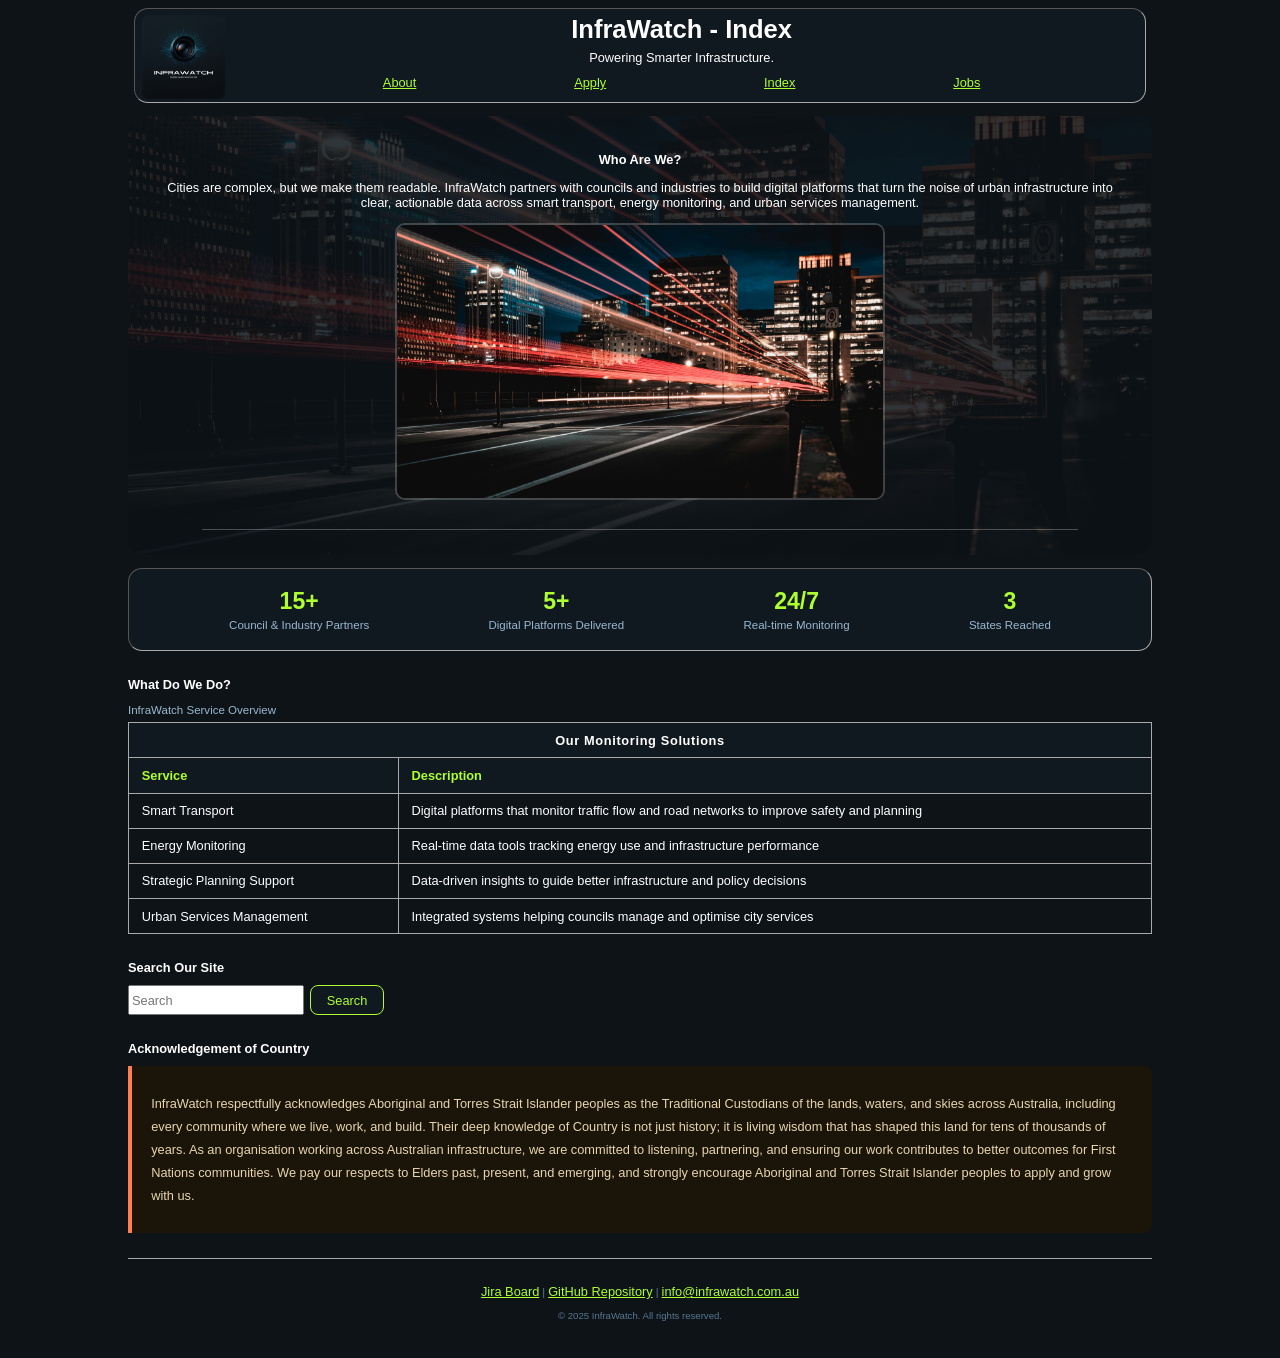
==== commit ef1f5d7c: "Improved mobile layout and responsiveness as per feedback" ====
--- a/index.html
+++ b/index.html
@@ -17,7 +17,7 @@
     <meta name="description" content="InfraWatch - Smart City Infrastructure Monitoring"> <!-- Page description -->
     <meta name="keywords" content="smart city, infrastructure, AI cameras, government, monitoring"> <!-- Keywords will help in SEO -->
     <meta name="author" content="Noor Fatima Nisar"> <!-- Taking credit of my work hehe -->
-    
+    <meta name="viewport" content="width=device-width, initial-scale=1.0">
     <title>InfraWatch - Home</title> 
     <link rel="stylesheet" href="styles/styles.css"> 
     
--- a/styles/styles.css
+++ b/styles/styles.css
@@ -1,46905 +1,467 @@
-���� JFIF  H H  ��-XICC_PROFILE   -HLino  mntrRGB XYZ �  	  1  acspMSFT    IEC sRGB              ��     �-HP                                                 cprt  P   3desc  �   lwtpt  �   bkpt     rXYZ     gXYZ  ,   bXYZ  @   dmnd  T   pdmdd  �   �vued  L   �view  �   $lumi  �   meas  -   $tech  0   -rTRC  <  -gTRC  <  -bTRC  <  -text    Copyright (c) 1998 Hewlett-Packard Company  desc       sRGB IEC61966-2.1           sRGB IEC61966-2.1                                                  XYZ       �Q    �XYZ                 XYZ       o�  8�  �XYZ       b�  ��  �XYZ       $�  �  ��desc       IEC http://www.iec.ch           IEC http://www.iec.ch                                              desc       .IEC 61966-2.1 Default RGB colour space - sRGB           .IEC 61966-2.1 Default RGB colour space - sRGB                      desc       ,Reference Viewing Condition in IEC61966-2.1           ,Reference Viewing Condition in IEC61966-2.1                          view     �� _. � �� - \�   XYZ      L	V P   W�meas                         �   sig     CRT curv           
-    - # ( - 2 7 ; @ E J O T Y ^ c h m r w | � � � � � � � � � � � � � � � � � � � � � � � � �-%+28>ELRY`gnu|����������������--&/8AKT]gqz������������ -!-8COZfr~���������� -;HUcq~���������--+:IXgw��������'7HYj{�������+=Oat�������-2FZn�������		%	:	O	d	y	�	�	�	�	�	�
-
-'
-=
-T
-j
-�
-�
-�
-�
-�
-�---"-9-Q-i-�-�-�-�-�-�--*-C-\-u-�-�-�-�-�---&-@-Z-t-�-�-�-�-�.Id����	%A^z����	&Ca~����1Om����&Ed����#Cc����'Ij����4Vx���&Il����-Ae����@e���� Ek���*Qw���;c���--*-R-{-�-�-�---G-p-�-�-�--@-j-�-�-�>i���  A l � � �!-!H!u!�!�!�"'"U"�"�"�#
-#8#f#�#�#�$$M$|$�$�%	%8%h%�%�%�&'&W&�&�&�''I'z'�'�(-(?(q(�(�))8)k)�)�**5*h*�*�++6+i+�+�,,9,n,�,�---A-v-�-�..L.�.�.�/$/Z/�/�/�050l0�0�11J1�1�1�2*2c2�2�3-3F33�3�4+4e4�4�55M5�5�5�676r6�6�7$7`7�7�88P8�8�99B99�9�:6:t:�:�;-;k;�;�<'<e<�<�="=a=�=�> >`>�>�?!?a?�?�@#@d@�@�A)AjA�A�B0BrB�B�C:C}C�DDGD�D�EEUE�E�F"FgF�F�G5G{G�HHKH�H�I-IcI�I�J7J}J�K-KSK�K�L*LrL�MMJM�M�N%NnN�O OIO�O�P'PqP�QQPQ�Q�R1R|R�SS_S�S�TBT�T�U(UuU�VV\V�V�WDW�W�X/X}X�YYiY�ZZVZ�Z�[E[�[�\5\�\�]']x]�^^l^�__a_�``W`�`�aOa�a�bIb�b�cCc�c�d@d�d�e=e�e�f=f�f�g=g�g�h?h�h�iCi�i�jHj�j�kOk�k�lWl�mm`m�nnkn�o-oxo�p+p�p�q:q�q�rKr�ss]s�ttpt�u(u�u�v>v�v�wVw�xxnx�y*y�y�zFz�{{c{�|!|�|�}A}�~~b~�#��G���
-�k�͂0����W���-����G����r�ׇ;����i�Ή3�����d�ʋ0�����c�ʍ1�����f�Ώ6����n�֑?����z��M��� �����_�ɖ4���
-�u���L���$�����h�՛B���-�����d�Ҟ@���-�����i�ءG���&����v��V�ǥ8��������n��R�ĩ7���-����u��\�ЭD���-������ �u��`�ֲK�³8���%�������y��h��Y�ѹJ�º;���.���!������
-�����z���p���g���_���X���Q���K���F���Aǿ�=ȼ�:ɹ�8ʷ�6˶�5̵�5͵�6ζ�7ϸ�9к�<Ѿ�?���D���I���N���U���\���d���l���v��ۀ�܊�ݖ�-ޢ�)߯�6��D���S���c���s����-����2��F���[���p������(��@���X���r������4���P���m��������8���W���w����)���K���m���� C 	-	----------�� C
-
--�� -C" �� -             ��          �� -   �xv�̿TY#�R
-������ � "�� (("��(D��h9�J�AP	�-r��ADPE P @P@  QP(    ��&�����ռ��\��V��YPm�ߛ%����U��5ʹ4L �                                   
-�cC-g^�nsG���X���ʷ�g--�}|��_����Z��rX�@                               *�`SJ��z7ld]����|���Vݩ�.D0��gE�[~X�r�� @ �(���    �(B)     ��        ��  �V;Yu�j�I�yƏ��z=�_k���K+B�/W��z�%��5�G�C��j�&���f�uR]\�ڕ¥HU�p�i~�F	
- � R(��1nnM�fl��H{.G�In��-����}�.��,z�J�>'�Lso Ȣ � (��� "��          �V��� �
- 	b� -�9�
-� (   �
-J"���؂��  *   (&t� �"�  �� "�
-*
-"����*X
-�
- �ҁB(�*X�  ��J��
- ����
- ( ���   *( ��(�b�Xb����ʊ$�* ���(��9��   "�      ��� �
-�
-�� �                ���D��� �        A@            E�E�@�    
-�  @�  ��
-  ( ��     
-�(   � �   ���       u�[ϡ^��,Pk�-5ಁf2x�����Q�V    (�� �    
-(��(�+E�
-�
- ����*   �     � � ��@ (   :z��\��-��d�����\��P�Ϗ-�~�J�[f�VI�@                                 Q9�]��~;u��������Z��k�-z�:��"у���X��R�                               (sB{yϚ޵����ۛ6���:JaC�K��2-z��6�[��T    B@  ( (      �          DPE����VXV�.������Z<U�?Y�2����9OV���o1����_��$���j�"�WV
-w&�zErYea��UV�`  PEW+V�ż�&�Ծƨ$��m{Qg�Mչ.&�/\v%�7�R��?o3C����3�&���  �� 
-�
- (���UQPr *5ETDP�P PP)K�      &� � ED � %E AeE ��Q ET@  AADE (ABP
-E,  QD�@QP	�� �P�  �QP �TP�A,Q	@YA-�AZ  ID-�            EF�5 (  @AHAAPPAA�*
-B �              ����( ( ��"�        (J*
-� (    �` @  �(�"� ( ��* ��*(��
-��   ���(�   �     -�9�g�r�ZrgQ�F��iŬ�E�-�َؒFB+V��6�P��b�
-���
- ��������-$h=�#-Lr!#H$���OF��U�*�A�
-�#�    @�P       ��W0�ǧ���?u��9��[f=�ŏR�_-8�7\*���0                              @TP�H��������-����Xh��R��7�-��|Y�����M'��`� ��                            B�Ħ������¿��jE�~�ڛ�w�į�_��6-7䦯f��@    @(��P "�@            � 
-���B�8E�G4�z���z.��u;����W~ޯ��-|�GK��������oO�@&@B{�sͲkTi%���=�8T@ @P�V�̗s���Z�o1,�y�PY&��l������[��V<�^~�-�����I#ߍ@�T (AP�Q!DDPE@Q%P   @  TPD�P,    TY@ H ��  PIT  �� ����EQTP@   PPAAADQ, -    Q	@ �T TT�P, PAP%T�       T�PYF��-&k��           �b��         �FDr(*(  ��nh�          �� �(�� ( "�*
-�� P      (�  "�@
-     �X      (�
-                "�(��     ( @"�((u��-��_m��T��bJ�����Z�k"=���"ة��$K#-�EP� T   - 4     QAPPQ P       T�E�E  AADE ��؏ǣ���/v�M�-�Uv��-6j���-���L�� d                E  @@ E T  QAP�OYe��������3C�Җ'�zP�����j���ώ�;��IYy�P@                        PP�@$�@^��7{��~\�\>�����r�_D���sKu�y�PD%     E  (             QT D[ P-"�#�T�sd�:����|?ѭs��/���ނi�)��^;�~S��N����k� �Ul6�Z��5�bZ��]`�Y�� �   ��2�����:�똗*95D-��Z�-��z/Ga��]���VN_c��Ǆ��߁@PAPQ5�P T@TPRD�T@R@C:T-BUB�@�
-T- ,@�@@BU@� D�K@�@T�Q@ E       @P@D@ T A�PAR�T    @  �A@B� T�P  @:PEDC:E	@          p�E@NT[ (       -��"( �  j�h�       ���@     ��������     ��
-��  *d �    
-�    
- �    ��  �  ( � 
-               ��s��z&�jZ�K���[5��B���-.n�[Զi�nJ��r��|�۱F�v��$T�jF+�%siQ�Y1�!�-�^� �"����:7B��9Z�'--� >7�I#-��a��@    @ETTET @ {��Y3ۣ����߱-6y����n��ǳO��:;�ߚ�Y�\��           @PE �B@@E �j�/C������F��W����ޫ�͋�n�-��a�稒2�H � @                    (A`�	#Z���.z��y�?��mk<���nî<��|��4�u�Sl�^H�H@                   E@P    �  pX�k* I=W.�Y���[�m�]/��v�G���ṟ\�>���x���)�ۿ2
-�-��^��n�2Mr؜�$o�Z��H�    �#�Uui�-��5/Ӹ�ȒH褲��-��׭4��r�ƽ�M<��'�ql���@ DP@�@QP E
-)@DQDT�P@ T,�  @ QD-�Q@  DE�D P  Q	UD�A@� QPAA T@ P@�EDK Q IDT P�D%QT@ IF�g@      "�  �AV�T QA@�      @  HQ��
-!Dr �      "ʊ( 
-    �� � ��-�   "� 4 (�   "�@
-     �X"� �"�"� P ���"�"�B��
-� (*        
-� ( ����3a�_o<ݺwI-W3Vs�:Qj�2kF�an;���F>7���0��&�֎�Əi�b÷�C竬=�A� �=�y=�9�     (    
-��� �PA   E      @            sB�ܕ�z;-��^��ӵ��--v\aǵS��2;�o�Q,�\���r�@        
-  �� 
-����  �
-          
-��	-��o����q�;�Z�zU�*��ߧ�Ǎ�~�,�hWߞ�H˄�@  @@ P                 � T-f���-Z�?oM65�?ֵR̸�W~�o5}Z��~[4*�� ��"�
-��               �( � 
- �  *"9Qu )-����:-J�/g�iy�a�[�:�����=K;��<��m�����$�v�Ȏl�$hjS���a�V��"r�G-�b� �  *�ĩ�Q�:ӏR��\T�s�uX�Öuށ��{-{"|���gk�0]��� �� *(��� 
-��(�@ �� �� �      *    ���    � �        * �  �J� ��(�� (���
- (��(! ��  �(�  * ��"� ��`� *�(  �
-�("� 
- *+UPP  @3DP�G#`U@+Q@ETA�@�
-�`   �@ ��-����B�(              (J �   * ���@  ��(�� B����(�*    ���    ("� ��"
-            �(	b��J� 
-��
-�  (    �(��@
--� K�O���2�a�����}X;x0��U:pɖj�3��Yu*%���Ղ�6-l��c#��I+Idꏝ�>w�C���s��SYɏF�V-ۖ8eL�M5]e��--T���BI�D�G4 E�k�Q���X�D����!z����)]�`���Dp��
-  �              =��t�m�9{z�o��:����N�,�����E�"�䌹@       AP    DTE (            EDfΞ#�^�~OS���uyy}Q�/<(7�t����okoA�Ƕ墐�(     �@ � �         �   �( �-���{�Uk����Mԥo�ѭCv-c��j�o���~�-�ڇ~x�I %AE@        D  @P@@  AE�PE�D[ ,-�*Y�Ȓw�-�ʺ/��n�l�� 3���&�y-g��g�-�_���ql��Yo�6Y����j���
-���Q-� P AP-�����l����l���tkl�9n�����rh�>��:z�ȷO;���*d *)b` �� !J  .��
-            @��(�      (��
-"�(R�HB( ( ��("����*  �  �M �
- "��   (�  � R*�(�� ( ���(�� ��+UAZ(
-���   (�B
-� �  ��
-��X�P     	 �� 
-        �        ���4        ��(�  ���
-
-� (�"�
-@  � 
-� (    �` � �                   �� ���*4(   "��  �(�OKVo���F*�[?h�>;;�����C�d�~^-]ï�vb2�,)j�2Y^��/<6lA�g��MV��BFĶ�^>�\�٬���X��k��-h�#G ����{"��@E      P PPT TP@@                    TBky��Aw����ҦU�_BJ��5�AS������Gq��U&�ᢠ  �   ���
-"�("�@              
-"����YsW�~{�r����C'?lT��q��-�,������%�5���%@      @@P  E  
- � (   El|�����-c�����|�_F����bU���`�ٯ��c�F�_D������AeAE@      AQ     EQQY � TQ,P5 TVG1I�ГZ��/.��}�Q��o|��h�_�-�ן�;��g�f�o���f��pA[5.�;�"--b��-eY)O,�	��QQQ�p���ū�s��SN&�Icr$�	��:�L�~-��P�-��=:q�����X�Y�Q -        Q�
- d         P  RP	@   �P�P��@        TPAAQ��
-
- 
-���f����t�( ���� (�� �`��� �
- "����( ��(�AEV� �  �� �-      ( �� J�)`   	
-  $ J�4r(#��             �PQ E,                   ITAD@�@    E��Dd�            @         �P E -   E% _c����oM��۞o�׻G���4�'u�.gT���3�����a٣���Tw#���4u�Ϭ��f�V܍q١
-f>�=�Uzž6]-��-:k>�E-�-�%.�r`ԈΑR�,D�i��|Z˛ D��B�!-��+-I���+ k�8h�Q���8@��	I-�Vp�IcP@Q0PQ               K4������~��p���V��vzb�߯�ɉ�^�*-��S'��TP �   PEE (              @  P@ _٣��ˏO`�g_���H���Ki/.r-�}�9jC�Ś���b� ���       "�    	J         �(� ���i=������-NK��*��-qy���{��Z�{|��\����2�J ����    "�     � "���
-�   
-�����P(�Ȩ�U�ku-=�?����s�|��m�>O���޷����SW���?��l���b9%/PYu*$����z���,�Y�j�Ȋ@����
-��]s-�u��n:o1�k�(�5���ߟ����F�X���k؝��z-OOňBaQP-IP-    T-, P@         DPAIAXM P  P     -A@r"
-�Ek�PQ�P�% T�P KDP@ �TE@   �-Q@�*�* *��
-�Ȩ� "�U AE    @  A@� A @T%, ��� -�@ s@-4         (�@�                           �E� �    
- P
-"���P              �(    ( �(J�    "� ��fY��mKM����Z�۶��y�{}5�.����Z�/R��1S�q�e�v�p0������Vٯ�����fά�l��`�\��۫�Y�e�IfI�-P[3PDҦղ(�7�6��f�٬ֱ]�LcUR!R�@pǌW0s\ �  ��( �"�
-怠��@AZ�"�((                   * �5Uu�9�������5�>=9z(7���ة�ś�t��KP�D(�*   ((@  
-�    �   * �����  (�":h-Z�-������u|� V�s�P��-�s��)���������Kp�*��"��(             (      ��( �2�iK,+ZZ�Ōzz�\Ư��lG�>��=-^�~z��N� 3-z��4[<{��MP� P TQ(Aa (E     ����YADPD{�]�������v���'����Z�� z��Pw�yo��?g��	n���F9&RH�kf�K7Y%���65��
-�D	�(��
- �is-�.�R��3�)��k�nDId�[v/sz\�wm�?f�-���qU�LOWŪ�9
-`   
-� �dTT��,              P       @  P PEEAP- ʈ
-�(��"��4�@��
-�              )(� $�����҈ �
-"�
-�*��
-         � 	���  *�� �����X�J��`�J�-�	*���  �!-� ��       "�          9�(�h            �   J��    (�� ��X           , ��        @�
-���R�    4�� v�_óT�R9RYQ�ę�5v�����zn��i����/)����s�#�W;'�f��V�iv��o�z>v}](�y�-�S|Q+��)وjkɝ��+���b����`m�o5|��A����5�C��o�T�.t��a�,q;"�5VGC�����I�-�G�����G0P{^5%��F�(5�"�����0£��{%���#G-B=!4Dp��(             
-�髭i��������8}-�b��יS��\9ȶ����A�-����u�r\��( 
-(@ ��"�       � (�   (   "��*��-okq�9{�'`�y���^�w͡�����C�G��ǋR�*-�-��d�����                   
-�� "( �X*-�\�s]-�����v0��~����nr�G����Sj����3F�_a��h�&�(�) ���    � �    "�    ����E��PEEDT-�7�7���nӰ�]���/M�[�~��=�,yN'�q__�dz�>���G�����{sm��)�#�b8յ�#�h�䊊(����/�Qu�Z��ϣ2=::��#��j�s����b��h�O��WW���|jH�� 
-�"�ZM I@r � 
- d   @    P       @P           T-4EP   Q�P  TT@� P  %AA%TT@  E�*
-#G
-� ���       
-   $
-�� � (����(    	 �4-��-�UEDEQ-�P                      -� R���
-      �#�p5-��	DT�B�3�	@    P@-  QTP              p�P@     ETXZ  ADY@:�2�p�rj,][v#M�K����zZSE�+͞�_ʛ=:}�
-^>�K��5<���3tyz���pAmW-+�������dz~w)Wr����E�-y,Ujܹ�͚���N��{���_X����g��V�Z4֯JQ��-�T��i�.�5��Z+-�1*�E�Iܬ��  Q@T P-45A p�-�r (����               �9�){G���Z���}-�����Ky���C�K��*-�x��:�H�QP      P@   PAD EPA@  EADDZ-$�M-�58��>�^�]O7՞�랹�:�|��m���~4z���)$�� �TQAP@   Q     T@    ePiU�����t�$�~��#����P���u��(7Ϛ��G��ĭ�O���m�zy�Q��5 �                T�R�
- @TEEK�]f[-�ݏ�_�}�\����Ud���������?����>��n�l-�������t5�fV6EZ7$��h� E @t����F�X5�3TsY�c}��y��o������f�?gG���?#0T�0-@, @   A@    APTT              @        A �D�P )D)@P  ��D�T@L� TY@IEE@E EAQP @ADE@@E���*�
-�    *(B(�� * ��( P     �B
--*#� �( �( � "�� +Q@P              PȂ- ���@   DPSYc��P   E3PT�  3@&�    -�  �*��(� R#��)*
-*(   �
-�EU� I@   AHP�% 5g�k�T�J�w#d�e��*�*,��d�A&�2J�Ƞ�.��;&zw�^Ys���E�E��i-�~��Dͯ��-r��X{x��:��O�Ȏ�}<��j�9��su"t���)�CR���ŻSYlv^��W�X�-�l���NZ.�/xʃV
-Αp������I�v��O���iJ�`�G�(@��}D�l9)�\5�G!+�1��#&a,W���$�^CTuFK-+^-@QP@QDT P�|j[��vz���-?G�3nq��O`�y��-�-�4����m��稒��RPQP@P@P               @D�Bɮ湮�K����uRehy���-�;©�������U���ԭ��Q�2�b)�J�((      �(  �(     ���"�  *�lQųT7�8ۜ����oS��t��c���O�����ݭ���Q����K-� �^B#�T� QTPA-��J!(5T�r�G �J��@"��2��-`!��,�]#k���u<���� ���Ro����B���x�}�}��b��=�Lh��`֢�N�@O�$L�-Y�-�.U�h�F�j�*�T	-�-Yͱz�]Z�X�ksgc��Dt�<� N�49{y��ߝ���rH��%P( .@@    T T  T    Q     DDUEA� ��*��(  �(� � �`
-� ("�(*
-     !��
-!()(  "��*(�(   -�����,��� �(�(    �(@          
-�@  �H)-r��(�VV�" ��             �A@hS�HQ-�DV���*
-�(@     �
- -qU3�QQ��� M     *��*( P悪(�  "� J"�QHA̧ 
-��j    ���*(     ���@ ��(ܳJ�:[�g=n׍���ӹ�uyGKI#BL�Sw%�٭	��u+�6�M��yjLԗ��㮮�0�����5<� CЛ��p�Y�wc��E��Ꙭp=3�����3�3-���1���w29t���5��m�K�V�^g�-�1�m"K�8�暉�oN53z�<��5ϻ_6��g3X{)Eh����MW�1PQPEA@Q@
-   T@ADP�@ � DQDPQ@
- @UB��-��=�F�P�7�����`���u�bE�[��:=(7禓��U EEE @Q@   @eDU@PAD T    P
--�����N������C�[��4�����t�{�p+l����ۣ[���K��g@
-        "(
-  ������  � P
-
-����`���,gΝ~�����K�oy~�sw�b�C����w��>fK/���\�("��� ��
-(�"�(( �� ��"�@  ��� 
-��歎tn����,��]g�t3�^�.U��Y9n����޵����rmҡ�?;=3�-č8��k�eX%��Ң_��*���j�Z�'��'MX�y�Yıc
-�֤��[��<�_7Զ����`��x-�>OO���             (  � �4p�QQ      T@@QE    PTP	@ 
-P(   P@  ER %AA3�Q@P TP@
-QI@)K�h@�@EȨ8�                      @   T�@       Ȋ�
- ��( �"�
-     �         �J�J�5�Z��@@    x   -(����b��    ����  ��h�A� �        �  J �q���f�e��z�s�-�΃����Iu���_��-5�ь�ң�$���؂BwV�-BiX�t���yø{}nǕ����n��\=oc�5V��7qN-x��_8�:ޟ��Se5���n/-+qW�\e�髵�<β�5s�jKf�Z��M_A��:�-���Y��e-���U���X��,Bӈe��F����7-{�С#U�ᎁ����Q�V���[
-��&����k�G1^�}�&�         @DPTFe����������k���}9�^v7�_���Ɂ�^�-���ߖ�Z�|�� � Q Q @Q PD  �BP   E@PJW4	#[-ksk\Fϗ��N�?�趆���kt���=[n��������I2����( �(� *
-*������R(   ��h
-��`)`� �DGM
-Y���Z�����;>?��]��{�iu:�y�;�=_/-�]�vq<;�^�P @       @          PDPT�G"\�X�m�˭�����x~���u?�s��˧��-��}O�y�]?���fȗ�����̫��%ME��Y$�X�Ї*��%k�  �̷(���6���K0�-|a-����Sk��.Y̱�ݙ���u�r��~R�`  �
- �     -      *(**"�"�    (���#�P Q--@  AH � @�     @Q3@@�H@@T PQDTA@
- PED PUT iD@  QZ(��� *����                 "��BT�4@-�9E
- K (    E�
-                 b��*-�k��`@    7�  AQu�
-    ��   XARQB�Pk�VÚ
-    �( ��
-    $�� 5bh�K4vf�N�=a�ti�>|��)Rk��rtf�W�E�5d�sj���땤ϻ�ݱA�&ˠ�ډ�o��R}��NI�=<\}]v������W���U�-�ʥ-�Į3+�*v�p	�dz~w?_m;x��R�T�V��F�����)t�X�r=��Ҏˑ�%ҋ:T�-�9U��!��f���l����YIl�ʀ�����,b*�Q\F�-&�h��%"��  "�񠂏`"�F9$`��P@@     P   -�>�%^�O�����?����-ך\wƥ�����!ۧ���A�O.j[�|a$l��J�(( ���  ��( *@�@    
-* �� 
-�u�����\����s�{~_������k�r�z\�� ;��~� ;%����Q�IP	DP          @ET@h  Q�
- E�$��-�U��jp����K��,fk?����~����ߩ��xQ�T��=��IPEP                @r(�(*
-"�*k*������jt�=�K�oyoq�g�C/����g�e{>_�S�9���ܔ�.� 5��Y������Y��־����$f" �  I�%����Qm��l�O<����.�$����sC2^B�?��t�ȶ�.� -�       
-�      
-��TQ     QDTP  A T Ph�T  PQQD�ER�     T4 P&�RD PE (ABP
-@PE�PQ@@P   Dp����� �� "� "�#�h�h�j�U@DTQ�P     @   RTPA@� I@(       @ @Q    @        Q�-�7�@-�    ����!(��    � @
-     H@%%     @ X �  �@ 6c��=�9�	�t+\�-0YaʉZ�GS�ѽ���[U-�՝�V;Lӹ�{:���l�H��b�L�nW5�ܾV�,�Ryib�����_c������|�S��=1�~ߛ��ɍ$s*�c�-�>��gz<-c7��~n-}�����V�_�o=b���:]:�r��5�ȶ�j0}ҍ��B-J��GB��7�l�n�=�2"ؚ��lsb�;-'lj$��J�Bd� sT��)U�(����|HI%q-@�[��l���m6��*
-�K����@      @EADP �r�5�o�q����.�<�WJ����ɥ�E���ûK��ȃV.�<�݃|!G$�*J  ��"(9��V�j�h
-� "�  "�          ��c���������&��<�ge����C7�������gz>n}���~Yn-��G�h�������*� �R
-@  (�� P �@ 
-�
-�9񕡱�O==��'w���6R������=]��jtY�����ާ��y)j-y؎I��j"� �("� ��9@DQEp�UG(   ("������r���-ͽl�Һ-�O�{�s����7��[���������s)r���1-��b��Ys]��4-y=䖁j�)���h>h-��^+w�st)�1=�$�D����]�?CR�{�}%�;*���l�O�`((  *      ���     
-"�   ��EEQ�**"��
-�EAAEAEE   E   @T       P �Ph      P,Q	TQA  BQP QD-% �!   A@PPE ADPj�**� #�EPEG
-��T   @EPP E       T-"� ��--*�  ���#� AA  �8c\�{ ��    $E:�AA 
-          A@  (E!IPT�           4     �e��zs-�vX&-$����+ρ��t��CC7E���r$Of�jXȭr��}��礐�{-�Z�-�V�F4-]�$� 6S2�:��M8blՉ�ݾZI\]�O��� �^�Y��}��v������b:���q������>�/��j�->�-f��ʿ-}��
-rS�Y��~�;N�4˙r\ʅk�J�]H����w*�ht��0�o�[4i�%Ȫ'>��E��-�Ą�����&h�P�sAQDY���"DHѤэ%����U�1-K(@�ڲ�ډaK��u��zĮd)#,@&� @P   D[GXMֶ�#'/gs'!����1G7/e
--wǗ������փ��-���z0��+T%   r�Z� �             �
-���)D,t�)���������7<�kB7?��&�QW�������|�v�w����5�QE	PP@X � EA@EP (        DEPVE@}�K���p�->�qo�����-�vyz��}^g���ߩ��80�T�঒6�h�#�Dr �V�� ������
-��*H�Z��(("� �P"�����Ȩ\�EG+�k���N���=o�}vNK�������.-_�{/�� 7���e}o�B�IɮD�M�m�Do��V�&�Qk6�L�*d#�p5�|N�E(�t��6asSGD�͍NSS��f�t��?7�#\+6�=_
-4R` A  DQD@ P   T UD TQUDQTPQPA@E AP PDr*
-��"�U@k�������AAAE PEAHAEARP T�P,   @ QT�T�T P@TP TPBP-           P@�P�EDDP DPEQDP@@Q TP AȨ���� **�E-* ��(����(�(
- * � �  ��(�Q@�{9� ��    $�     @PAQD@ G* ��D P   IPP�IADAV�R�P��G�8)�  �����Y6��V�L�-��,��ݙ�.wR�Rي;6ү��qpxfK������>�zKf��۫�bB��б]Ś�-���_��7F�%���)+EVZ�%|5vJ��d����-)1۲��|=ޱ?�t-o�֮e�]�h�;\N7+�*����9^���A�o�S�.]�}j��ms�;�Y�VK˼c&�]��,��\鮥�������>u����eAi��ѩb�
-5�H��`  (9���PG4G+��	bB�> W�"ad�B��B
-b�J��  (��*�*�
- *
-h*�#�ֆ�+&}=��>ח�t-�~>���ɮ\�-5�-:��xr[�[~j���G�%A  T - ����������
-�
-"
-( ���� ���c�RIz}������mx�պ�ˏF%��_-S�����mT���K0��ƽ!  @U         A@ @eZ�QP
-��Ͼv�x-�'��%ɹ����q�rT�l�_�����|�v^����d4  Q@
- T@- Q  , U@	�A ,Q-P�U�˜�\�j����<����-�1�'���l�Og#�{��-E_����1����:�s)����%�YX�-.E� cH�
-4�T-��K�gZ� �Z�TW7����;\��zz+Y�y���{zg^.�-��`E'0   @      @@GX ( �  
- ����
- ���"� ������ (��
-�  
-�* "���4-�(�#�������� ���
-�G-�r*AE QDRB�B )L� JTRDJ rj�� � �"�� )(�*J���؊ � ���(	*�
- (�
-J����* (�* ��"� �R�
- (��
-�JX� )*
- ��( ������ **X�{9u �@    	Z����(���#J ��**��"��   
-�TA@   B ,   @QDAP iSTQ%{ӟX�R��֤w(k3�X��EЮz_�G�X�YyjOfEͥ��y�k_U�e�b����ٝ�VȞ��ŬA-�ִ���Ҫ:-a/���X����%{g�d��H�-��1�e��o�-�O�J;�f��)s,����-��ϒ�����?���{�Ҭ��,o.s�:���9��O����S�oO>-�3���HU-U���X�Q!�n�͵�$�S׏�+�E)<-��;&�ǩ�gk4���(���*ܯbi�����N������5EW�=��1�ԉȈ+�H�*���),�F����yk����C+c�HdG���$`�S:AH@QDP�ED�-+@ P-�ͽ�q���]�<�W�vm� 7Ԇ���yj�]� ?��b�C5�t��Yc�&��M&�  TȀ�"� �����@"�     �*�� 
-"���վ�[�t|�S��[��lѵ.z����-�\�N�����E�S��9�bߙ���*�*�( "8T@U @    D AQG :j�n��o���mq۾��Q-��`P����J}/_��ڧ���ͳ���I@ E�E E ITTT�,    TAe@,T  --Z����:'�\��ǯ�z/-�>?��yhY��n���z<~-��g��~Y����-�U��Y��-�$
-�X�X�:������� �9ѭ���ͽ���X��np�F���䳷Q6m�7ؿ��o-�
-�]�z�DrN( �PAAPPA�����(P
- )H*��*@
- � 
-��� "�"�"� �*"��
-�����(��     (�
-�(�("�����V���X9G"����GEE    P         �EQ��   -� ��� X �� -�GG@PAS:  Q)  B�t1B�!)%ARP- QPAA-d�B�&�DE   +�TKǳ�P-�    TQ�-��*(�(#�PE  P     Q           P@ �VTB�
-��o-��͵�[���F�\�p�-��]ɽ�ݷ���ȿ��ة6M-�u�����]k�Xk#.@�,Ί�:���$Ƭ%'������˵B�kٶ*�qĖ��K��X�f-5����q���~v���� ���͍>Z��^��7������z}�*���F^__���!�J�f/v޾9��9]�-�5�z>~<{���!�˶u�W|ٛ�Tα�nmc
-�յ����J����+�U�&g�E7���Y�rK�;�
-%�n`$K#d���E"W�A-�%b4sȕZ=�(��j���
-"6V��s�U걒ƈ�:��D#%V�-t���@��*@�*�%   D[-�['��'N�Cϴ��W�\}?7�\�7/1W�����U�iz>~D�y($�k�QHh�V�����@P,D T  EE�I@Q@ 5     @dsƖ:�v�~y������z~O�5-	&��}�w-O����\�{4������EE5D%Q@ TPAE V�E@ATP As-I�嫧i��Z�_������_vl�Ś���^��������N-Z��x*��rb�*�J�("��P!�
-� �-b
-("��؀  
-.�*�A-�ݩ=��k�m�x����/���n�o����9�,c�~��xt�����-ن۪K�V--j�&.��V[�CΈ,"� +�u��Γ�j��A^�eύnf��u��K����Yv.���Ի�_��s�5�%P EAA�#��"�
-"��"�"��8h� A ����+Hh�h�ʊ (( ����(4saE)��j=��AQAD@  Q U�  @)�����͕�"*�EQ----------U   EG  ��( * 
-��G ����G ���� Q  QQ---�
-�
-+UP @ TT@UP @EA �G���
-<<<"-+A��Q�AS5QI�T   P�Z�#��-    �C�� � P-��2� �A4@P              @P     A@@���-���ن�ے���]d�����sOF����gT��K\�H�����b;Q�s�N-(��f�t�W4`�=s�<W1�>=��R�_G;�����K<k2�P�-�c����|�\M=[�s�?+��p�bG��6z^}���I��+�l̒H�W�7�Ms,-��?=:n��&��U�����G�\}-}�DT�;Y��!��v�y�v�^�����_��]
-��y㉫$�.dZ�-�*ܺ��xkї�Lw�,o�vV�{��iW1�5}a�i���c������Dc,���k���RAQV�cm�|E�#�Y+��(�Ն�U��"���X}5��p�OTs�Q-�U�
-�( ��*gB�@*(  ( ��*��7�k���?��-�k��Ś�-���>��o-�/G�ů�_��)/V�#-۔�k�Z撨(�`� �Jb(J@       ����"�9Xo75���w��[>O�ٿ"� ��;Y��S��{��^�KO�����(���Yy0RQ:IU PE    A@QE@Q�|N�tw�	��=��x�A�GZǛ�����7Ð��hz�O1�W��m���ďj ҁ4�"���(�(� �(
- ���
-����@#������/V.����m�^o���>�k�;_��-�o����r>��}/��Q��_k���F���"er8,kMK��EsQ�-���^u����)C�$�h?��N����,`�%�t�o[';��������f�ܿ��㤬ׁ������89U�-M--Q���P �QDG  �- *\��H���,"� ��(�� � �MF�"8���!JVB�-B(R#�E
- PPT�V��UE�k�Z9 �  h�=�"�5U Q��"��( ��� �       
-�* 
-�(������h  T-���    �
- 4p ��     
-�   
-�-sQGW��i[\�����"N@Y:�*t�IF�xEE-����+U!�-��	���.��    
-J��n\鸉P�l\�L�ٓ-p��zkn�Ǔ�q-�Oϯ��z_�}��/�梢ʂ��� ��(�      ����"�`�B��*(��  (��
-/k���ߏ݁n���f���|u�{؛�0⥋W6*ڧ:�-�H�n���D�G"�7n�j�h2��΁�Z5m΅��q�B�k"�aߖ�&G�1�I��>�X��0�n��;\�Y�����Y.��W���}�]�y-�P轫���k��y�bIr�ӕ�s��Գ7$�O�5�f�4p&�{}�.����d�w����*͎��_sG'�f���ޑC���wC���s�Ћ��Z7����˶2����Um�����-�T.oI�j�:�M\J��W1[��9�w��9)un3��h�f�E���sL�ڨ�]sn"�K%��WI�]b���e(:Y�ىcKQ�e�˟$�YD����-B��Q��*,�f�f��Nȉ�@&�@G! -�     ��>�"k����q��-�~���ז^>�J-T=|��=&��`�ۃ��-4*������Њ-("�`�
-�      �2��(��*(�i�,�-hm��ǣ�4<�s��;f[�}f��>珧�e�~w-O����<�u�v�SI��rJ�@���
-���(*B�R�� (���(��� ���  ����̖�*�=�hy���Z�|?���z�?G+C���|�Z�QC���ȶh����3/#�Th PPBU@ �   Q R�"(r 8k�TT-�b�V�������,c��>?��O���?���-G�g�<-/C�9_���v��O�`���麥-W�d�$�i.E�]C U1ڒY����gؽ3�l�{��5ۨ�������s�����B�_+�I���h�*"��*���G(��r���z--���((�� �D��Q^4- �͔ AEDq)H9W-�Z���"��M#-��8k��
-��V�%b�X��+-�����sG-�se     T@Q��
--"������ ����F�´P@Q@A�� �(  "� �888(
-�@(       �(��� �
-     � �  
-"
-�( �TQ��EH�����h)*�Q���H�:Z喐Kbɚj��Ij�f�̼�෣�J%�,�}֙��j��̹ �    -��z�k��_�bl�3va�h�C�y�X3�}�'��-��"'�nLu�v�L�~�~-�~$mr}΢���#�QDU Q  @QADTAD PD ���PX��jK��/�^�=���{?.�a�����5��t��bt���sS�Ӊ�Gvo-?_3\�>'�B�Q˟z���z�Y�J�[4H�\RV-΅���t�y��]��[�5��c�-ʳgt���4��k;���-�.�e3�����[�%�69zr��ι�������1����⥧��y��q��Ō�ŷ-X�>��79���g��ҵ:_�������o���-�����h�-�:��\�cv���Σ��?7�������|ړ|q��-�bכ-y��Z�%O��箼IB��k1��L��-g&�퓉�����f�R�7b���\��)��l��QV�Z�$��u�
-4TDPDp"=
-A�4-k-��H��\��-����H�l����-�(�* 
- ���b�\]��"N^�F���y~�C-'�����Ӈ-S������+��b3R���RFk�
-B � #�P P@DDE   AA    @T�n\��SWs�����n��A���aBߛ����[�\]N�+��9j}-OW��۩K���fc�S:Eq-F�A)(� �UH U��-   
-"د�����?>�F��>����'g�����=Dz�C���|�^�K����Ы����&�
-(! �� (�(      `
- X�����+��P,-ձ���f��u��=���_+�^�6���*�]���-�� +�6�O���I�X��z�H��a�����T�SE 4$������kz�˵����6Y��y�o�;\�����-_����\��ͤ�u�)� PF���� ��B*��� ��rW�Ѩ���x�|ե�; ��
-���1\M1T���,���\�I�ב9vl��j�U7��L��UIl�r[	MNBK!�D������nz�q���]1W\�9�����*ADj� �8�)DPE@   9��q+E�� (  ���"�  �  ��� "���� (  �    G6Q DE A@  P-����O��	7�
-���Dۊk-ڗ%�:*��-����B^��oo#g��Y�-���rtK��r�c��%����ҥ�N�Vyw˩�R�����sR������-�&u��>og5�zg-׎\�E�����s�j�K����>��z<h��   r��>���{o�|O�-��Ͽ�Q����='�}+�.��7_�G��y�~�g�oW�[-x�	�o	�6 O���-��TYAD�G-�rB
-j �"���H��h8DrR
-\��9nZ8�u0x4p�$�O/�;5�("%��[B6�[�ʳǶ(���z.w����ݼF\9w�j]O5�yW*Z�R���s٣�m��JC�\�	%l2�7K/Bi�f�qa�}Y��>t�ut��<v�,~���{|�'����X}��ow�����䷝���N�iu̥r��;�JZH�ŦWu�v���Ȣ��*��-Hs�}-~�:�����3���;���6�ֺއ��q�z��i���=�����ZX����5�R�s_�������~~z=�<��-.�m�Y	��Z�jL��.�9p\ݹ���:
-����S[�U���F�]Jёk\�t��jF[����m@t���NVt�#�b'6Y�[4h����M%w$�TZ��cZ5�ayi:�sf�]��R�U�Y��"xRYar"
-�����@ �     2�B�K{�v=^�o����g�m-�o�O3�f������ 7���[��c٩��D�+ɢ�� 
- (�("( "�(��
-�  � � (���
-�*#��,|�ܛ=-?/w�Z�އ���D�?����b�Ì�����g+O����8Lѩ��
-H���+G5�T   �-@    �@QDS5)P�U�d�V�Q���}/Q��t� ;���c����쳻�����������-�O��K����j�4(�*��E��PPEAP[�-�  **k�)�VǺ3RY�?S��<�K��}�ǟ�_�:yW����yOl�>�����c�2DqdВ�ׂ��-ۇ-|$3K5I�G΃�h�k�Ǻ�7J�w��iR�'�̑К���v�/���k���<�⏳��)��"�-p  9&�-��U��ѧ�D�,l�d[E2j�U�tq��)
-V�si+XH	fld�+�  �@ p���  -�- 4 ��� �Y��-�RZ�5���rK�k�@AT@F��0r�---��� �B�(   (�G�G�p4p�-----�        @ PE DP@   ���QPPAAUQD-jc��Z���W��"w��_��-9s-�μ�;�y+�=�gM��bC�I�����7}f#�����-霧^6��;�^}� �;���z||rvs��cz+��wB���ٝ�鵮x-�=�ygu�亗�5����}[����̺��s}�)���vܧwӟ)�^��G����   ^���z���=��ߢ�k^�ϵ-�|�~������--�Xe�|�y����7Y+>�>����W�}�
-=>�� j����@)H�@�	����&H)��h���*���"�
-R9��- M{<?I���gn`֣��&�XJ�]-�hfݕ��ׯy�43���=�Ƚ[���9�!����[M+�����M�jٗ�hf�jd6*X�lm9�8��l|�Ս�1M%ܖ�㯮;�=C�o(F����Y��?��s�?3���zG/��\G����o�	��m���oR󋁶%��m�ږ+hWJNF�kϟ,�jY�q���]�����/s�s��.�u�Y_>7Ji�o��):]�����-��my�|�K�]�=wN��r���e<���8pU}�����������35˞�q3��E-��&�l�|�'ժ��I��d���X���Q�ی��-���u��S���<�$�\�v���%t�eGزe:�{㖚�:r�]�yv���.�9--�A�E�#u�,q�F�����Km�g���4ӎZ%���/�抺fj�E4��J�:AA P     Ds�v9�w�=4��}��ؚ�_���/NF�e����T�*z~f{u:��[j-pj9$AQ@ QT      D@Q ��@r"�9�̖*�t-�Y��}Fמ�~/�t12ǟߑ��W���(������U�iz�N*\��-H��#\J�        PA-�QGG������P��3&�Z�w��^׏�z$���d�*���?��rT���g��#է��UI���9%AQ�	Q@ �AA  �  @U +Dp�B�9P�^������]�Cص<���_�꒼�/��q-�����-[��>��3Q���X��۬�.�l�\�qr�s��O.��,��%`�����M=+<=��֭"��[3W;ڛ���Oi��O���szյ�8�O��gZ�̤�5��h(�-(    � �*85Tk�@@P   k��k�    E    @Pj�4p#\�-w[��a�^��Fw��'E����-�-@TYQ@P�KR���4����*
-�*(��p�-4   ����G��� Dq--+     rR�����4qM h�9�����"� "�(R(����w��?��K����#KO=,n�3��B;�t�dq�����ok��SYsmOq�-�w]�yri;��3��13��h&��3M���t�����Gs7��?��x~��mz;\�t��j�~&n�n�P�v��[9[|}�@�|o�:�g=:I���r�7)��<�s���w�{��/��>��    ���>>��|��|�{�_��^�Ɠ��������v��{���`q^��r�i'L��R�O/��Z�����>�熂�
-�&�BTf�ED4A[�B v�G* �F���Ȩ �9X�<-DPUDT
-�-��~�v�ٚW��J)�K.Rj(�W�U�*G;戴�5���L�٥z�v��]���J������Yҵ��½j6�A*[�X�KP�RGb2�S�NXt�}��˦�k:����[�}�Z�k��ߓz�.�������?�?=�7������`z� ����_�?��X�^�{p���ˋNk9�2�͜������:رRMfJv�K2G-�U���,UV#-�䎁�nZ�mt-]�>�K��-?/��r�~o~��&t�d~���ط�������|�R�KS��9�v��SW�*�=��"=��!�l�a�bDGr��YH�[N-�|^�-�gIK|�O"M��Ǣ�(T�.�d�D�$D�o�u���GNˈ��*���흑MN�cl�XI�k��\����],�N��q�F��U�:VUAZEAP  @-�R֞�N�c̴|�gП��y>͊�^b�eK�����P���v-�|)j-�x���AQ@ Q� @T  @TQD�-  T Q��@˕�̖i��Q����O�,p���5�~^�,�Ɵ_'���z�O-_���|��ڇ~H���h�          �EE Q PAA-�a��K�������Ϯ�� ��a�Ǘ�ce�4�y�̾����r5:l�_��e�zx�I�Q�*
-*
-� 
-*�EE  Q Uh8j�� 
-"� �AP�+WQ�u�:�R^ޕ�x�Q�?[��h���'޳����#�~S�K5�ߟ`��}�O�V�z�=p襥��Q��<=��ʈ�
-�|X�����.��Y<]8�P����7>��rny���=
-��-����V��T@ P @PPk�@r("�
-  ��� �� ��Q@Uh8h9F����������
- * �7ֺ��-��i��X�����s�C� 0�
-TU��� �� �A@sEsU�`�� (
- (� �� �8e�����@Dk�`�H�bH�G �
-��4r8�h����E E  P����z'��/G;G�}灿;3�(g��SC��K��x?���.���f-�-�Q�t��Վ��1�p1��[-��Q����i����e�-�zw�F_;���[-���C������u�Uɏ:�btwZ�-ν8�9�}?������~�֭�/���^�����-Q��4w�    ���8�=��>K�~���}S�l�A���ǲI�A�o���s�z\N=�	N�(RХ����O��w��U�O���E����4x0r�r�
-"
-�"�(�8@0z�q��j���U[����-#G-0pS`��-�'�}���[r@�lR�R��&���-y M��7,pGq6��us>J�L؛f����J^vi���L��Бleh�-�=-�~v�>7���4�tr�7=lYs����'�E�͚�����N��W;�N3���]7�?+w�߯x�e���7�_4}e�-�O�և�y/��������-f�=^+5�3-z31��V+���c,���˟-ƅJm��]���ML���s��R\K:��8�gGW0�N��/k-z��9����-y7A��]��u8{-:C��]���"��ⓥ���sk܃�����y���:oB�s���V:���y�[T���-=rMcw6Ym�Ie�	�m�����n��z�AR�[���M	qV�n\]s!u�b���˱7�)*MM-H�WuX��-���:�-4��&h���E����h���P���l���Z9��*(9 �RT Q@Pk��ֺ��7�����'���z�盟�������qU���O��j�U{��D�[��RaeAAD P5 % E@U@�-F�DDP  4G*	-����1���oO���|�ԡfn~�o3�����P��}�'�����|���-��#̘8V�� �      �#��(��   "�9���j.�Y��V���z���E�Ik3Flw��<��-?;����~R=�>��M�F����@U@ AD@E    P     AlPT�+�k���v�?s���{%���_���՛��_�x���<�6�>��bG��O\.ƒ�1ճK��|����;IsX-�QDsV$�JLu�RۧL�؇|�8�G-���gC���`��ϣ��k+��#�TPE�h��U��h8h9X���z4-4@Q                     sT���O��E;|}�tr�^c���-_G�T �-cEQ�����9���(%(�* ��� �Di����,h�p���5���]------�����-U�b�)�r�Q����+�Ȩ-H�%@Q�������-----*(X k�z>oO���sC������T㼟���\��שӯ�>q�q�>�M�M�_�vx�T�}?.��{5���i����\�;�G��ͷx��tP�y7_W����|S޼�|f"��w|7�y���G~���<� O[kX̏R;�6�r:^~��ߧ�b��0�-?��|�v���?{�ZW����u^��-��E�x߲�׳����   :-{������o��~����u�k��� &I-�����-���|�|�=t��N�s8�8� -�o	�-
-�/���
-    (  ��8D )Tu�\��Zj9�d���E��d.cs�DH�^1G�j��?�xe�WF"1�K2D���={��^y���YZ��R��C^�]f-�4���iת�a����b�Y�	-�j��V��^���[z
-������-&�Ĳ͝孈��,2�9����87�.e�5�K%*[]χFc�v���v3��|y29u��|s�:��.︞=��=(�-LkGb����ȵ)��.3��3�R��\�v��níZ\�-N�2WS:��Yh�j˕%�ӣ��|w�~�֞���N������ͯ?����[<=�+�[��Ej�_+yzq���?G����gz~w.���~�w����9K��r.۳�|���L�l�o6a�:��]�� ꣳ�������,�ǲ�3&�f3[��-oM��Kz=f;������Ӎ4�v�S�˾��.�lr,.�s�>&�vR�,G�J��u�K-����F�yg�j���-���$ت!����--i �DE r&�%�KoM�y��>����t^/��W&��1��:�x��f_���:*ޏ���:�<�VF9�U��$� j��e �T%QAJ �   p�V-X�  9Z\͡���m�yv����l����\Ͽ7>ܞo����y�~��r�t����٘��H��T��Eh�h�4TP     Up  �
-���9XY ����4�_P��~�����Z�_n�OS���f{>gO���|L�[�ͅ-��G7 D TDp"(��(�Q@ D@-PUjӕ��4�G1w�-������m/&�~�zvCc�����c�����������#�~����+<�AǛ֎k��i���rU`<`9�f�r��ծ����*�n�&w�M�[���;9�b2�/W�A-�Q                                       �p��Η����{�Y���u-���*����- �#����5-*  ��h����R�����,h���( ��P 9�@Ue��4T��#@$( �)�k��G��ʒ�t�sTP\�-S"�nt5�M �-)Pnk���� ��c���O'��-�_�?��i����G=��>��.�-8|�y�s�㼟_�b�/��_k�O1�?��������c���/GG�<��{s�D��N��x�N'��/?���<�|���|�z?��G���t�x}����Z�9!���y������N����aw-G�������}?��u2����g�}c�~�ƽ��=�= �-   ��6��>����o��O��q	�H�d��k�}���o�� vlMl�=��ѓY�2;|�>�1�{�o��`G'���("( �h����(�s�#%2@h��@TA{����-�
-"�  --+U@PD�G4;��b-KfjVL�Ӣs,'�<H��cX�Ƌ"tܐ,z�-�m٫�+&�G���Q��·,gO��Uumd��z&�-J����Zl]'�:[i�mIR�dٯ.�]M��e��nS{5#�r_���=����G-5z*mδ��3Y�+slηc�\ƕ�[��t�Wlw��Q�Q�FnB�;���gTH-�#w-�`�U�d���(+�jż�[N��i�J�����5S;�%�[w�������O���Ax��?�e���Y�-B�[�����t�����߫�9�z(/Hf&͙y�ܯ�d�Q�T�xL�:�u��r��XN1z��N����2Y�&������Me7�6k�ӖUm�)��l�����*PJ�`E��dB2�H-���jYl�ٕ#�Y���u��e5�f���66�eq�V�3Z*4
-��J`���***�k/����G�������^���:��k��(euM�-&�e�����^�����٥��E&m����� 8jȭqM-----���h8�E( (P@  sDz�u'��WoA��}�'��y���ݓ3bL�㳻��G��s�-�o�囷����I�ֽ3Z�IPTP  h��h�5EQ�8   A D��X�?So��k<���X����j�������Ƈo'���{~?!_���|\�X��X�LV��Uj��P�Xj�� ���� D � U��U�����=Ѻ�mlW뷥u�/�|��\��?#���F���ó}G�����%����j���;bwS����BǵT�    	�gq�m�`�߱�s��N��s�8)����0�`                                      E���C-z^c���x��OG�% ��PJPJl9�H(�����UJA���(h�&@ rR��4T�h�Z���b��8A�.\5�l���QPq-Q�9��΍�D�`M-J�Ȩ4q4��4p5��
-� �I�s=O���z�����~]�����<}�=�`�sy.Ǎ������?���t�/3�� ��qz-=���� .���������>(f�˿��]��s��5��<`{�K�'�{7���897�u�^e�Muy����y�ioO�_п=�|9=�-���_��۾O��2��G��]�1�?+�����?���-��   :~c�����+��>'�}-��#�u�>� ������|���'�M�g#�~�k�~vd��r�a�� ����]q����U�1\#��\�--s��Q,P E�) �Z#Ѡ��V�@�*
-�ň(4pWr;��[��5ϴ�W��M겢�����ܬ�L�I4dmsK.�ãr��]�V9��G#3�ij<��{,o�V`�l�~�SN��u--�6�{��41��t�U�E-5G�lR�-���c|n�gm�ʂ�m�Ś�q��ԩ��d�,ɋN��֬�b٪kGi1�.X\��/қ��_�ϰ��;�[4�T�=3�h�랥=
-�5�g���O���թc:�w6N�fsj��)ώ���~�z�9s�-#�^�^^�鬹hͩs�Ӗ����k�鮫c�����oyF� ��wN������YFT���=|[�ƻw��NH:����N��-)�:�QϿ-��-EqV;���ͬk�>�t�1�KN�Y��c-���x4*o4`�-�$���4�T���W-Q��c^�-��"-c�-5ZgN����K&�c�o�i���艉Gx�-˭�Ήm�Vm�������
-�4sTT�D@@CY{�Z��������]����������[��kv�~���R�z~W9�>�-�ه^vIP� �-ї � "8��G  @(���h  *�8-�l��ͫ���y>���z+�5|?m2�^qY��W��q4{-�o���Z�o�U$l�����
-*�( ����  �       ���u$��]o�鼋g��}:Nwk�~���7�fv�>������-� ��3V����l��6��:A   @  Ph�9F��AJ  Q@�p#��9Z�/�Uuz~�ȵ<_��y�~��~��3�˛�^�����p�����d1�H�\5P�r)+ED �   -�vvԖ+ .G4.�ɷ�ۧ'�������!:��                                     TQ---أg��D�^�p���� @T@�h  �u�F�A����H���( �F�)���h�x�I�U-U-TF��kdH`�h�EQ�<X��D�5X�l�*J��"�93Q-��� �9�)*
-X��� 
-$**��y-�/��~�'������E|��G�o�-׾^�_/��	������o�����g�����-_W���y� 4}O����w��w��*�;������=<����r���������-��y��@�����R-�-�ᕭB�o��?/n��� M|����ޏ��߯��sh7��O��t3����g�=O�����\�?o�@>��   zNk����>'��>/�cϻ�	<a���=��=��~�|{9�ga%�	�6�.��-�--�>c�����G "����***"�� �
-    �d� JPAA�@�No���_�����C��^Ӌ�+An���戍��������8��y-�{�άr�%sժ͖+�ګfUa-�`ؾ�k��4&ҽ��)n�٧C4629b-�VZ��E-�Us����v��V�\�N���j�x����_@�^��.�=���j:4.mM_B��k�Ο#�Lv�V�L��Pe��Ke3�Թhd��#����L��[{��[Nf���MV-���7F\�b�����b��5Δ�냴-�l܌ɖֱV[ɞ�-����NI�=��\}'K-y7[�w��m������WO���6K+e�������p����~wu�`�\��-����<V/r�.ԛ�oM��P�hH���[3h�U���g\�^�'S+;C�+CNf�\������s=U�]7���ۇ\�tԉe�-*����O�~|�O��}�����㵋���5�w?F�ըu�J�粰�0٢2F=���G
-�͚4-EE��EB�9�[��];z-ϔ�y>ߤ?�����su����}�o�����z�O7�?G��Kpk�J�h�Q� �*"���
-* 
- *���
-���������Tz�54:E���:�O�xA߮6���W�����=7���f{>7:�J=�l��Zh �(�"8���( 
-  ��  �� sA�i��鸹s����Q�|��u��g����z��8��-�_���u:��w��KU��b=3Z�L�@D A@  E���@"#�@�@#����r�b�_급��?h����� m�ђ_��N޼����k��� + ���aF�5�Q-�B=�@   9ѓNl�Ȩn�K�ծ�V8�\���}|5 ��                 U=b2`��H	���bw-e��"W�G4+]r5c-�V��rR#�����Z��7��w�G;�~| Y�)�U���F�K@XG"؎
-DPAF�����؂�    "�����䱃�Z
-���Eh"���� �\C+ej*M�4p"9��V#ڨ9! 
-8�� �G��p5��E���o��5����2�Y����>�������X���<_]�y~���s~��}��|�Ծo���N�-W�Ϩ~[�y��J�OH������ti���]���x�x'��1�{�K����}|����?u�=��ΰKH�53��z}k毠>~�x��.7�����W���[��;� I��ߵ�n��}�,�W� ���   -�e������C�>b�D�� -�^=�}=U~l��a�שD�9��w��P=>0AD�(�"�*("��  �(
-�
- (��R�G-)�A�A�  �����-��S��.��m��2�-f���6X��|��o�������nV/,B%\���O���&m�n-hn�s^Ȕz,jY4��J�ױ�9��ѯf�ƋJ�i���I�ݨ".M,KyޞqX]�-Ś2Ҹ���工�[��f�e�kgK�;\��gmTP.f7��V�����R*��rޛ9�ۭM���\�禆"W�.��d���_G�b�V���5Χ���7�$��s�/׀��m)	lRMb�
-��WT�\�dʚ���\�%�,zlz'�w^Oo�Sʩ��x-��-�pM,������ny��?���<� {���u+X�L�{B��o��9A��.~Ƥ�<�/Ow\��Bj͓Nc%���qWi�--s�EJ\-���u�������?Aa�5{�{y��P�cӧ(�-��}��̱_|��F� .��3���[;��-w�ϯ��s��_?}�DOG�W���6�Z�A���ն#�w��F��s�7i��6z|䴝�sR�)��ARHVF#���҈d�����5�Z�9$4s�\���'N�w�/�������^/���zN~�_;�����S�s}_'���������W��˘�R  Q     DE      -�QK-�]��G�I�W��yGK��r���?�C'�f��gw8������s}��M
-�<��e��h "�( G6P  A@E �-�� ���
-
-�X��V�Wi�v^Qw�����	����_�П�����2}--/����^A��~��Q%l��Κ8�� sDG`8�  D@ T �-|��j8-$��s��=W�u�-���_���={?���`빿���B��OF�:j��U���   ,�د!5�-��1�Rzv|� V�-���c����'u���+�XqX�KT��+F9�-�E-�"D`ԃ�`��Q Te�QY@V�r"j���
-*( �#^��4�
-  
-%��d�$s�_k;�����_-�i}O�+�����k�9F��\* �*
-�)B-�H*
-�QU-��Q�0rB ��
-4p��h��(@�������"�2D��zJ�E
-5�5��D��EA@   )����;��|� C����� =�\ϗ>��{�c���}��h���+�s~_���j߿�?p�� *�����z����G�ߣ>j���}��OW����t~��:�iC=7� ַ�𮛖����|������l���=��Ϧ��Y>B��{�e�'S̶=�-�����7-Z�Ӓ��-G�     ��k�9�`� �� s@�B�_4���y�,�;�\\��kU��,B�ʁ�� "� ��(��*��( (���
- (�HC��RXf-���e1�ѱ��C����߮�I������K$N:,���8�s$.�Q�E��
-(�fJC-��nT�:2;-ƪ�F9+�^���9�]/W��b�m��5�f���t�R߀k/ɝ�u,um�̄��Zt�	���_�t��j����c��X�r�U�j�:Qm��q瓠�M[f�z�����c�e��zz��=[��i��oT�-V㩧�c%�}|�u�֭�-�s��p�F���J䞯ܲo�6F���y��OyS-/���7_�M�ǚ[gI�zW��Mj-Wo[�����ip���=
-�-���*��v�--��z~^$گ�<�4V�RZ�Z
-0�-N�y}~~u�g�<�uV�Ce,��_3�b�u���s����x��z����?�,�k��)��������X�}�W���� OC;���u�{S����� ?aI����N^��X����E.�|��Ϩ|FO0��o{�O��9OO��e��.�k&�K����9�kL�+U�c�l�@ � �@   �`�ܠ����ag����|��}�����_o[�����dz�_+W����X	~��5�V��L�@P PP     p��5�p
-    9�:H�y��8)y��n���>���շ��yX��-8�9��O��qUzܿg��K���-��4    �!�����    �� �GX9��5�]z��� �t��z;�4~ޯ��F���e�>g-C����.y��u������(   ( dp�h�
-#�V��E@P(� �N�v�4kn�K�A�� _�6���_����R'�Q�^#��Ntы��)����+�K�������V�W:U���=�M-��N��X�-3j-�Ya[nh�'.���~_���%}�il���pi�j��TTq6�U8Q��
-�9 sQ Up--�UAr �s@Q�@h���  "���(���8	�AU TAP�k1�a��M�a�w+���#�u��K� ���� 
-"��� ��- �*���G"�����ir��Z��V���j� ���8E�Dk��*(9"�
-B"��Hנ����F�"�8B������`�k^��ģUDQP��g?G�G���� �{���R�y��+�|}�?ɛ����<�t���xw�s3q�ۓ.K�y�)뒾7o�$����Y-r�b���F��(�G �5������d�Q�sF��   
-��T@  TPET@Q˝�\�E��h�<R��dg�  QU �V
-� (�� (   *  U����c	���9Z�F����H����X�$TYU�,��]�߇}�}8��-������B͚VB�ڃ-V��En�D�J��5k�e�Vw�[��KWk�.P���1lG%�H�uk䲧o��g�D����&؀�,9s�F\]sRj�t��I@ԥv�:�|n��dd��[f�Ԕ���	Z�|-EY�X��N�X��-t�BL��[(��-f��{�--�>��nn���|�5o��q����I��O��-Oo?�6�O�k�t�����*ً4+XI��ܚ}�����%ӵ�K�~�>�?��� /�o��_O�Y       �
--w�Uμz�Q���Z�K"",�k�\�fjA��G�z��z3����<g���9��#��� ����o�~��,���?_�����c�_��m�����-�[�O!�y�W��������'��~��O��ϟC��y���S����m��Y��|�ړJ�-X3�I�N�&��%d�f�j	XY��q4��P    @p�GتWA��ܜ���Z�Λ�����[�}<��Ś��R���/���T���q����+�D��-��Q@   ET@-�P�   E4ѭ�M\����~?G�-�U�G�U�ן��ev����,��#��x�:��g��KU�L�P@E PA@  G-�`8F�����T��9������ܾ��Z����~����-o��������.Oq����\]-_���2�X*cB**!r�X"��  �"�X�e+�.�ҪE���]):-��TYl�Vj��.���ix{�sCɻ����6Ş~�4�}����O?f��!IӃ�SYl��ލ����ms`�bH��	lS�:�Y��j^��(�l�O%���qt<�J\>��䙥C��	�J�	��F�Q��21P-�x�Q�T�9�m-�E����
-�eDPQ�ę��{iFAtf���sP���J"��-8�IQVi� �}Q�.�~��+QTҦ�^G���~G�G�~
-
-P
- � ��k�)Q	\�"�p�E@r *9 ( !F�+\��TQ��
-*�"�@TEQ����R��((%�
-5$$�x�G(��*"���
-��
-��5�K^x1���� ?�:�Ъ�-��-�i�,��$n	�Z��6���
-��@ z(�-�ADG4  ͜dr�      �c��� � �"������m��I���S&Ms�$Mf���"���|,����( ��           Յ�DA� �*F��w�}�-·���W���E�Fo>�/k��X�l�x�1w�X5����-%h䶔�4�Y�Y�-�fIc�R=i�$Ar�����Ek\Y��PUG���A��)�k]-���a�jG5�T3l:���_Y6�+��k���;�;��7��;�G������oW'--/_��c��}�-�V�X�Ϣ�3�[�j6$�,C]����3�[O��--gN����O�ڒ�,�Ϫg[|4��V
-��J��:6���;��쾏k���?���t0O�~�;�1����x�wI�����ܧ���t�1���fI�ږ�W�5<�Զ�=!�E���u�Wk��r99-�^�����3f��Y*b'"lN�`]򳎖\}��ɗ��Sy��b�^k1-��v�v�^/J֣w6��Vq��o�?��&�ߒ���F����;:lo����=w�=^�F�/x��|�?r�/~��ɼ��9t����u�r>�׫Ņ���X�П;Aq�5�G����e-����(�rH���YM-�uL�@�U�,�Q�M (   (  ��9Q�BY��q�ǯ����{��}	15�f�?Lk<->�#��x�-m/g��Sc?�ά�Rrb8ɪ$
-�W-r SG���Ȫ"�+i@  @ EA���,�]:~�ˮp���k�:���Ig���r��-��gu����u~�;���x��c^��G� @  Q�U�-    p�G( X�b��n������y>����/���o.zq9]�7��p���7��\�4���1$����%h�V�A   -5� -q+Y,X�.i����k�� PEP-�tӕ�5j�c�u���A�� K���i���	�y]<-7W�}��G������z8-glT)�-��5�\�X����΍��Ƞ�=jC�K\�sY��5�M�Xw��CCJlv�ۯ���0�t�� �  ��Eh*! �6�wEt�-F^1���LU��-����zy�復��ǆ�'׿?/��[���5����^oo�{.?I�u_8{Ǘ\�q$~�    
-H��m�)�·�����Sal���^�y��S��i�O�Ǐg��(��:� TPr 
-� ��!�� � �( �����[��QQE@�TPG$*���#��eZ�h	
-�-"Ʒ.DAQP	� Pe i�/��jR��.�Ʈ4�9�*8Q�DN�rJD�t1�fO�*-=ȶ ��k^� r�      <Rk�Xe@&�    E-�#       ��=RC<\}u�>�bd�o�C�xk^�,rt�8-R@ PEEQDPE@Q PP  �!-6�o����~�?n����:�γ����G�}� 7��-�<~�s�����u���_�0�z��4�x����K-$O�*-�B���#g ��qϷLto�El��Ƭ��9Z9#���UP�^a�O �"zM�Y#A.���7OE�=���s~��w=�w-�p�p~���^�?��]�9��y+�^����}�ǿ�3{/��:-6k1��k-/Ըԯv<v�,2z�Q�j��(#:Q��MkpM	WJ�-�5�m��j��-t��5SW/�����k��ǘ�y�2yLݼ���W�԰���`Ɋ->��-�[��Ut�*X�JrM#,K�i�K<�[�9�N_����8~�|5�� �<۷�������\�76�ȕ�We-���������e�뚜�㾆�>�����/�s��r�v�k�c�ӹ����hi����ҫ��q�H���蔯�#�>��K��;�r_�-G�^i�-1�� :��N���A|���G�s:ܴ}U��8�-���|�?�:��Ko���|��ߛQ�O��L"�mm�%���GB�ek��R�#�R7D
-��<R�,E4�TH�5@     Tp ���.n���7kǶ|w�]�����eo9x�-�_������g��[�G��s�h�vL���-� ���(    � � ���h��Rv�]��E�7���-}����k�]�������;�x-��+����,�_��%l���V�� ��% �`���惀�p�X��5�*"����ǫV��Cʽ���o��o���R���Y8��>�x-n�'��Xz�ow��l�x�-��iZ�h��89�88-�cU��_��  �GB�UQ��
-�J!�*���֗=6;�/���>�g�������2\x�Q�ߘ�Y����V=������#��GH�����1�Ǘf��'��f:s-����-��͒������ǰ���\���A���eܕ�O_����2�W�z<u���b̖S|�����*��-�����Y s;���#����C��!���|ݮ�d��S�����u��?$9�#���3s����}��-�lS����ZZ�o�I��� ��7k�����C'��
-��Q� 
- 
-�J�gi43-/�r�xK�pz>O��Rǟ�O$V���"a�^��g�P�����
-  "�Q�h9��ADT�QAAD-�� �h 䆨J"���*��EQ ��
-(� ������P@ 8@-�9����-��>}*�Ψ ����Q�I-�4�u-f�v|�I��qur�>AQu�H܎AZ��m.]ٗ~��-8
-��         �ˬ:'�*4      *+�      
-�l�jr�\h�c���1��(ک�l7�M-��(-� "��
-�   **"�@G �� ���"����� �GH���"���~o��q�>_o<��kgs�뫃���N���먱.�����#�� �#�C4RX��RX�cȕ�I={C*ڮN�
-2�"��M�$bF
-��'-A\�`�2��<6��-]�E<
-5P��k6]n���-}ӓ�-ǳz~W�����N���z��_[�����<�'�©���G-���V�c��M-��t����h$��P� �H��\��1٫��b]s���������[�aҬ�9lM����ZXV������.��n���>Q���������bgr�t��O��r�����ڋo��gw��:NN�.��9����O�|� ��.��=/Ͻ->n�-\}-���ڳ���ie�u��V�Z<U�M�bI���s/���mr�~w=R�?;��v-8��A����C��z<4lMW��v��,���z�7��n~�ajp�Y#vv�=�~g�??��}o�� M�^��v[��?;}-�w1��-������;ӏ��.��yW���#�-�-�����r��ߗz�v�$M���c�Ĵ�u��>j�S�2�����ع��lhc-�d��ߠ�Ʃ2�D#Ut�J�--��+G��#\  *�5�}<uo�輆� �����n�����i;�~G7�������\�g�����?+1,�|�\�
-��Q\�X �         ��� lp�jb�������C���~�7�|��hd�KϷ��^����{�/$ݼ�GȨ��� �h@ �rJ�X �(��� �-��"��  #Յ�K]ڝk喸�Oi���/���\��z�-�� �������M�t��#s��(�
-"� Rō�py>�
-"����u����g|5�u�"�¬sK5��׸��a���zr-	e��jn>�W��_@�� ��rv���y&�{��?3��Wչ~���o�\�u�S{S�M�{p�sYsnѣ��Oi澩-��Ô������ �}���{J�-��n��-N�ׇ�M�g���y󙎞I?l�9�yǥ�o���K����?������L���������}��oo���+�S���y}lIy���&�����G�>��|-���-�������|��_����:�e�o���s���7|�S-,�-.޹��M���!%T��X���1Z9��sZK�ϒ�~OL{2���os2ןׯj���<��|���P>��Q {�rH�1�J��mV4%j�"���P� �� E�EZT.F�9���-"
- �R
-@)M-CQ�5-�����(��
-�-B((�#�REb}��� j�I-�1Ͳ0&��RH��s�xzj�ߡۀ���欮sI���4۪hg�`�           ��-�4     ĵ�� 
-(�j*( (�.�^�J�E���-�k-�hzqj9��K��-�8J�堢�
-  �    
- �"�   
- ���A��7���QG-TQ\�t\�q�����_�)����z����@��_���:o��q���6q�l�z��v�0.��/�x��d���}k-�Zj�'F9�X-�k؃P�r�2-|�hd�1c�|�ȓ�0�#U���b"FXb�k�YTA�-���+�Ss��C��Ϸ�9�Y����0%W�Z�+�dKe�[��bc��1���ԫY5�H*,���Yf����-KA�O:JC)�-Mɡ���fz���t���+#���:�7�˷[����ُ�6��V�\��Nz�ގ�v�ia�-��dL[Jpo���jľŇ���٥�q��Ǫ�=>/-��8�].O�7�����G���_6FdJ��ږ���C��K{�;y���my��i/#w����	���S-L��z<\*�5�-.��_Oφ�uoO���������ϯo�kap��G-��-��zG�k��������������o����OB�z���}����[�>x�����N����J6}~8+�W|5���D���pػTJ��-�MYl[t�g��Mеu��&���U�Y**�̱-[��*gH*-�� �  
-��#ƖKr��u�G�Y��_a�ͺ��ߥf~-�[/��������G��q��Yޯ����ߊ6șF�%h�ʊ(���-* 
-�     �@-�@k��ƶO�������7�����'!�|��I��&w��zO����ws�����5�v�U�+'6�gmPQ@   -4s@-4p� 2  �� 9X�%��[�K��W������������Բ���-ow���ݖ���*X�^�Fb��  -��� y>��tG�-�w�x^������'�Þ�a�tǁ�>��ӗ;���=�+sZ]g�}/�-�-]�-s?k�������8z�K}>�-�-�\���.�c����d��-���m��-������-��x�跶ήz�q�n�gv�,�~Lח�-��]��?k巵����]>�V�9�k-=��p���Β�o����2�����_<\�i�����������4������>N��΋�~�r�(����c���IkH�B�E1�ڈ"��#E@e¹�G4k��D�Ur-d�3#\�٠�=:W����z~c���9n��4�9�<tڻ��;;νξ�Ąi�~#�@ QT�Vʵ̚AIQ-������
-*�� (�����\:��"�� �  ����TPh=Z�8DW+-"�X"�
-�5��i+��D���("�Т���� ��)����T_O� @r�QZ�H�����w��-�O�j�^(�j* *�1�q�����,$d��["&�6DA��[#U�rY� �       ,x4s\� �\�T P[���|��E5?�&-��ՇQ�4�� u��#���Tq��mp0z�d���YY��Ֆ��&w�k�k �3�4�~wή�N���iٸ��I�tنZ-�ټ���sQ��y3�9�%T�ʎ!P�p�� p�Ec�Qύ扚�ګ�-��}�N���<�.�S���n&� 7���.��_��?'�/��<����#}��lԹY&#5"{�Xe$uE"�-$QY�#�0�{�Ykr#R�	)�se-�Qچ�W*M�����6�1�H�m_T��4�֫���ڎi���pʚg\�f�5�v��>�{��햒j�l�Ow.�>����¡����t�+;��b�_��f�~�99kK���Z��ws���0lb:j�--Աf�I%9��\��ѯ��lm�^-�ܮ���z�w-���I�e�<iR��-5ػ�[vmG�n�x4�i����Uz��x�����乖���,��p�:�6^^�����^���os���"L�n�;�xE������|�u�O��nRn�������Nt;~K�9z<ҥ�;y��e&7'M�kW��� �~��}�^�����%�-7���E�'ny-��6Cz���I���U]yMR�E:3-��M8lw3�[e�Q������\����T���[��k�5��:H�k�j�� *�"��(��h�V�:z˧C�y��~����}O��=d��},,��.�_?��r=�/���g�>?>���x!-ٖ��4se-�T pX5�"���(J`� *�AU�������<�oP��}� ��7s[?�G�Ҥ�?�cz�g���1�� �n�N�2�+39%Aĭ-��@  "�    �    ����:]w.}���{O�����g��9�~�7����}#�|N-��>߃U$nx�=3Z9%AV�-��uA|Ds[�8:�^����{{��ζz���k��_�z�럢�s���R��g�-Z�-O�u�z�5>��è�O�y�2����-���<ޙ�)jk��-o�gy��җ|'��}���݇�������'�����m��Q�j{����'4��-]�5�,�9f�����6wL�������7?F��oy>�.oi��Ʉ�����8T[��ɨ�EsAZ����-���-��V������]��-I��$�]-N���[et�-�f�\N��	����_�8�ώ�/Q��ێޯG'�����a�ݯ�~]p>�� D-�E(a(W�i(��U�z�K"+^�r��e���-4�y+-��\���r0�ԍ^�IX<��ؒT��ŎAPPb*gh��r�PE
-�-�T R�Ef��� �����]��ޯ���L-�RF#@� 	X���*�-{ ���v��5ұ�l����ʵ[+���4T��#r9X\�5E�,h� ��     ( �$ (� � 
- ��M��ȴ�y��-����w�%�a���w��&~«8��^X-܂k:[������Y�{ ���7Z��$����-hH��8��UU��RT���p�e�@J�f5�����]��}-4r����uD�p=�-.��y�_>'O����$�:Ū�GS,@��5Q�&�cs-7�V�Mߛ�|��/���z��{o�����y��E���z|����˶`����t�<D@-T�������B-Uу�k�5�jJ�E�f̐9�b%��A,�ȯҸV�gt�SX-����[�����bӫ,Ԋ���m˨	�[.M�%���V[��k���-�ɚhTF7JV4�--0ǬR����ѩ����s�nj������ۘ[%(����
-�z5'��ߚ�B=��-}����T�sIj����z��v�}߈��,�v��ne���g^�g�tf�Uq��g���|��w�f�tR�9zm�s��xmV��nZ�%��Xփj��+��F�v�~e���=��M>-ݍ�-��c,���׵lفK�˼W˽S�{����?�^�>�ݫӍ����y��y5��˽-���-�ܺy�F���U�y�.{� �<�N� ��<lVk9mK�g%�[�5]<�U���j�ɘ��,5����YY=iuZ�a#�B��[���n2)w*d�j�˄dMY�AR  E  TQ -r(����vzn	����{�:O�{��_/��\|���c��o-K����ni������#f�3Z��9EQlEV�        ��TZ E������N��gkźO�-15�r�7X˟?��l�o��ݮ����}��G� �PP �  TEV#U� ���h�h 
-���If��:��Ǵ��k٧�����{Y;o�n'-�q��7��w�_G���nW���-����48�`_���5�s���>.ɚ��c<e����4 s-�r
-�TUk�'�Ąk�\�9y8��sOȻϝ����ط;���y���hU�~v�K�N��f��bi���f��u�E�*�p�k-�٣K\�9,�S^]�K8Z-_�[���� �_ɑ�rZQ�e��f�Ψ֒8�ɖID�V�
-s�Gz^=�f�-޳���,�V�r��ew�Ρm@5�         �*g�s�<�F�>~��n�~?���+y�o���c������U����e�́��T-Tr���Z׊�x���r�s�8@W#\-�-Tj�F�Q��@%k��!��c�V�9@�V�B#�TK=%j�(�G ��A@E h�9!�j(� ����]eW1~'�'�h9��s]��µQX�h�4 9�ʫD`=�J �V#�*
-���9i��*�@�TQD@ @ �-      Q� G� �TT@ T �B|�n�-�/�sG���{u�ʳ��n�Y�4��������Y�;X��G�ʴ�X���\j�֩�{v���EuQ��-\<�z�O?-k-l\�l�W�]c���n�j��GE,��&�k-��U�V�R\��g=��-Ψ=��m{��_��y���]�뿁�ׇ��ϣr~�����]v�/G�Kz�N-d��Ďh�U#QH�-{/����ּʳ�S�wn-�5��������(=���$N����g�HF䝪�c�2FXd�6H�^8i���-۞����:H���L���Xb��ǹgJ��a�N#^�7ڦ�4��-�&q,�-Υz�kQ3��[Y���v:�έ���jFg&���n�_r9����򨷠X��,tk&�����\��iْ-I1֤b�^�i5�ˣ�=.���`��q�T�^k ����3nfڲ���g^�.�#����kS4ʳ�]�ʖq��#�qy��;/_�� ����Yn��uYb����s6�����[��_G&�z�}����5����W��=:�?g�׫�,�{�ު��J����t{<��������f�Y)�|Ƴ��	����� ��L�+,�\U�BM���J[��U=���˔�z�L�3R��'^,Ξ;���Ay�_F	���b���9�W�#���m���T�-{�'"�Nq���-���g�`�L�@PAP-����>%�o�\z���[>-���ޤ�����V�郃��LW��hv��ߍɦ�o�L��-k�:k\�p�؃����r � ����5U
-AZC��ht�Z����5��� �z$y�~/����E�^u��X���P�X^ːk�
-���"��*�
-�( 9-ҕQd �G�p"�--���a�gw�u���)�|��zK3t�w����ko���zN/���Q����y$o-���US��Pr-���h��UUh���Q\4��8G�r���.�{yss��=��t>�z�b�����-�O���ob���ď��̵��B��ܻ��<���w,8{=�W��=�k���7��q�|go;Y�I��4V�K���u�����'Ճ�﹵������y�����ٯ-�ϙ3-ٸc�ƹ@,U@�x�c~������|�(��1���-�������}�����W���T�*�`(��
-�*�-���FH�0��N���u<�Y��<�ejx~���W���]�=ޞ~�[��5�x��x�����~��A�cD��#�-�\�����ň8�����"��4�jEb$��-�W���r��4p ��A@  A@EAQQDT���t株�� ���b��T�PE��j��5s��������#�ߟ��yLW6{D@Ƞ"
-� 
-��=�����=QlF�����%    T   p@      QT@TT  	b�,ڣ?>�W�.p�kI�7M���|�y㿛v,u�׋0�B:e͆1�/F������6���>�L���u�R���� ��o��y�������D�:s�oI���Q�3|�[�Z(��-rZ@X=�I��xk�S��PTX���,��m�������a�y�}9{6G��� �倿O��}�z��q�_}�v���o�.-��/>����buX<�Җ9:r!� s\�X�YQ���x�T�p5�QG1�$cU%�S�9w����gX{��X�)�K-x��F������sVhX�p�k�nx�������EF�\������7��U��MG*�)9ta���I!�����'>�d�b^˜���ޛT޷��[�igo�́b^ˍ��1��<]��f��&eM�;X��6>���j��3�*k�����8�4-�����C|�׭<�b��Ӗ�e��-�n�>�����Mhc=�K����Sh�K�}��9��E[K������Һ\��#�N��w�ݟ���fe���L�;��8��Aӊ=Ͽ�U����uuxK��#�	x{:�sk�G��i�a��˝��_�	�ޢ�O?9S��Lʺqw�՞䜽9v�����X e������Mg'�u�6wX���n����.���Cv]b�Ztn$��PcYs\襨d��^$kް��Y�籶*J���y+��Bhb�;5��1��-g�g��c\gMD  P-��%(���+-fֿ>����x����{�~����;�;qޅ���y�y����kz,�G��K�3���8��TQZ�dQDD�E��  Ts-�|K�������{6��u�;���4�<__����������>?����{~JX���l��`��
-
- �B� �j����Q��
-X �r(�H�M���'�����v� '�]-Sy����dz|^s��X�K�r0lP��2�F�ߠ��ơ3��� �
-,*F$�<`I4�מ���c�DPzމ]���z�-o!�C��^9�hq�7���:� '�o�0k����\W��QY��z{|����-`t�_W��-��W��:eg����.�!�W��V�H��"����Y���71w�n����{�W�<{��ʞ��>��-���+\��WDH�@�!J�:]އ�ݎݧ;�\�3qλ."D�#W�\�-��I���T`��F�T�\����#��L���b)��y�?����V�����yǋ��t�U��˪<�ڿW�՜��~ ��Z<�Pp���5�H� X"�-Е���y,h��5-օd�2�z�(���G�� , R
-�"�-esU�ٞ��vlt�6��'C&:�)�;-�%���Ӈ^������'c���З-8�^}������p3v����M׿�~>�@�t]ܻ�ښ�>��ZoE\-�w�*T_�~4 DT �     +ض5G-EH -���sTTQ�J    R�m��       
-��       M-�#�='�J�>��7/Bs��-��-���4��ъ��5G¶o��z_�ٺ�S������7��N�A�ٰxz�����>�;����>���p����ԱO�-'R|�Q��&�;�-�h�'�ひ�x����\�j%G#�)�-5RK�oݳ�V����'����Ǌ�����-q�\^�+�}3�-��|������G��#�=o?���Q���!��{>�>������΢K �Q��� �k��h��9�` I�^I�-^'��5�������O���8�`���3`�:��п��R�ċ7T���D��ȷ.tO�r���I t�)���D��ET�%-�\�Q�Z	-���+��uM-빻�� M�M�"ZM}-�-v��n!��R,�-��w�{�~�OR�t<�ח����_V>z����|k�����x?���q�-n{O��z>W��8�l$��n�N��,U"W�f��g.~}�*����0U�;V�f�+��jARڹ+0�j+?G�ܿͿ���\6��2-�}S����{F��5�cK*�.�Z�GӋ����߱�ܣ��ϛi؛���;��+��r�Ol�|!:�-��Ǘۨ�O�M��O3�
-��5����xy��U����7j�1ų���6M�g��\Rm����z�uOF��x�A�����y�眺57�k�4&�ֹ�L�\:;�-RI�#'�-��ʬIc�*�U�5vi*� �T��M<�6A5ta\����DP !A��P�4�����[�{���m��Ƕ?��ϝ�-��8�9L�@������� #����uY^����#׎4{rYTB�h����-�J	 -H
- (���[$+[}�K��{]� �>o�{���}>#������>���>'Q���y�4w��LV��EPj*�E)Dj������-"��(��-*�ԗC-n����=zNG���f7Lɮ���w����C��-[���TT�         -b	�J�k   �s.���
-�O���9�?�o�u7��s���Up�qS��ϧٯ�{��OK�n��O��o<�|NbFW������j��V��R��ν���T��t��T�k�	���T�;����{ۮn�%�ֻ����i��O���7g+��k��q"�\<�dU��"R��Ax�GD-��J �G�EE Q� 
-9�#\�#sY��H��G�vx>�^c��zy���5�1�9�̗Y��A\�iY��;Xy�>#\�`��(����j���*�8E�k�X�!�X�8��H���Q,UB�E $@- �V��B(��w#����K#����H���#�]k�nJRKn8Z�ȓ�0�UV2d%}w,Ѣ�rWRxဳ>l�i��.ϋ-ΤXծu��-|��}��8i
-�E   _����@��   �"�"����X�( �('�y���l- )ʏ"      PTk�\�-��&��r5QT-�H�9������a�;�cS/���"H�(�-�Q�e� k:���^���w��>Ï�L��,�-�X���^i��3�-Mw����oj��}'�b��ǥ�4��Q�d��Xj�B����xc�x���}{�w�y�uFFX�y��>��|��)xz<�� W6�TT��p�F�u�qK��Q�����^�眵O?���_��3_7���?��G����-�����?�<� �mb�=x7+����q@{�l`�Ƣ��l�-������@��g��ۣ�p����:���������4�l�~g�p�O3��-[���w��L�O��:4����ۙVf�Eu�I�n��u��͛P:���[-��gB^s��Yp���Xb����"Ĺ�$�^o�k�B�%nOR�wW6�;�G-�SBkEf�ϻ����������<w���!�J��{ğ;��ǡ7�ϭԧ���ѳ��]/-�rx�{�t�[-�dlK-m�l�v:L�ȅ�����gW9����*ݚ��Mkzpտ����=+����|��Z���'M�?=˶�#�ϴ�9�X֭V��n��:p���lI�E�}�f\�ޏI�z#5��-�k��=M�}������&�s��M�3��������%rY묺�_���g+����[O"49���(���-�ՊQ]���߯sE��˃��[����-瀛���y��<�9Ϟ-s*ߩr��n�)a&`Y����-9�T���X�<�W��-,��]�:�z�Kt�Y��fj�G-k�mTDsT TT@QK@r�u$���t�����{e�-�~�*����|�7w[�����-#��xJ�~g�����o��f ��(���\(5�U[*� �@�P�ptkd�@�N������Om�佧��/KNi��G���w�y�O�c}��3����JD�y�*b��(� �5��V�`EAPQhTYPG"�)@�دjYo��䞯_����~���Y~o��2���?����=��n�_gŪL��������d�FH�vH��X��"x�"EX��G(��d�Ƕ�{	g��w?G��>-�|� ��t4��.��NG������~��i�3��d�4"�� �I��צ��AQe�Jl��ig�Jdͼ�[��ڥ�ϛ���z�!�G-_���|���f�gIk�ι��-~^�/o�x��[�|ï
-�.����W���Y��t�?�Wx�ו2H}^E-�s����^9��4a�-��#x�z4� ���3�'�x�CC����}o%s�An-u�c��x|�w�����u{-�,J�}������X֥k-(����
-��`�
-B"�* ��(�#�@j���%r�lr��-%ge��'�[����?D�U�u���-2��'�5�FO7�S֙协S�� �}N/5[=�--�w51�[.n�R��qXf�U�q��,���?�u�t0�=^=�}�$o�   P@ ���I�TU�Z<9 z���4s`Tp.Z�QEH�Rl�9.EE���DT�03��-      UD�AU�*4�`��ATG5�"k�Y���tvm�;��c���$��V5� �i�Ku�v^P�׻�y-�߰��Wk>���I5QN�9�X��$Dζ�#Q"%sU�]r�r$ʫ������g��~����眺s/c��t��q-/�䌒?g�w�y7�y�|�!�}e�C�䆧Ҿeÿ�=��yȦ�$c�G �9��=��t��R�/�-�z/�7c7p�^��\�����[�EO��TQ-�-G4I#x���TQ�{ �sD ]\�νc+���[�&���-q-��>v#��3���ח5[�~,Ѫk,|n��y�%i'Acu� ��RD����;VT�b=�J�Trƺ�,C���z^�Ɏ�zHmat��VP]���6�u��G"(�ywsu����-l9����s�flk-j�hL[���&��ѿ�I���:Um��k��n���LP}��k]���ӏ��+!}��b����^���mĦ���z��O����}>ZTlE���w>���S�ϭ=z�Y��l���r�aw�tz\��w���k^^�r��oۡ6M��nǗ�<�5�//�q�?5�ݼ��f�_rVw�j��|�;C��[y��-���&����.y�����b��o�n/_o7�~wO6e�S��>kΥ]�����#I�"�5dVܭg-G�hW��;s���P�Ɯv�k,��Z�Ƴ���hS͌�-V�Q�-��U$���ȲY���Cށ��W2Z��<�E��eı9%�{1�s@   �+-$��uz���{6��t~�z\9-����ž~{����ϕ��;l�o�晩K�ή�d�"�t9�湠8 (D�QQ )PXQJp��V�>�U��;/"�����?�v_3��Y�����1}/���<�G��?-�n�_��TIY�1��PAT@ P@UAQ@�-c@U@@-�>Xs��|����^y��o����R���]�'��q��l�o��m�����ۮh殲 B�昊\�F>PRi�|�u�;-�+��uE�XF���>�l�4zq����"^���u�� ��-��k��t�Y��>#y�{�7�'s��ˮ��s�o�L�]��X�>Ik�w�������9L���:�������^���w��� ������贺����z<t���<�����c�ϫ�����/���oo?������}�����ã�w|�鿙[3Y�ϧ�\덊H��7��V�gG��-g��-��>|����!*( -iC=H厛w��y{.� ��w�//��6����8Z�g/��kX�?��-��w�p��Q-�Q͕EPp�G����UA3F������k"
-��QDTUAR��s#�ljt���4�%����qj("�FV�o��^V��E]\�p��ekX(M6���P�m;Oe�i�M-���^O�ד�{�]��.}9e�z]g˵4����e���8g�>�,���P��ųZ� w�X�,�{�M��Kp�E )c|r�MH���\��X�49�-!��-��j���D��-5�H�U��T@&� 4     Q� �h��E@T  T sd-93VVM6��tff�v��!�q����7�f���k(�3���I����r̰��-	5^z�k��Dۣq:f����nduw*>5�DD�����Wg<�K�y�3�G�-y{�-��-Og���/�x�M���~k��>�ԱM��{D]-��^J��]�x�U�}?5��_/���{��n����y*��ŀ-�9D�H�T��&u�1y�y�r�=^(��p�捒9�H�@s-� ��A�EA���-TDz�^ۦ�'��R����r��e�,Ҫ��6=��M|K��:w�L���(Źs\�gIk��gp��j6I/B�W=X-t����D��o;�������ߥr4V%��3C%dB\X/K-���vhɝ�k'�ǱC�/����L��5 �_=*�9�V^�����/6�n-j��������0&�~u��l������@��|Z�u���%Ϻ��Yу��4y��O+�ON�cj�����9��Z�cS�t�;�u�e���?A�o����UǓo��Ϋ��\������0t��������0u�gJ�45�ǆ��^8%��՛����սs�����Q��<��� ��{-T�/a�|��NڏN-���w�!J�*K=�3����\��晷Y��>W>�	O�Ϯ2�s�k9)v�n	-��V�d��XXu͍��Pa)۪�-ƣ�&��kV�M]|����t&�S�k_=�G��\����i �P@P   Q��5�no򮞏V��-�����]���c�#^�������y��W���C�ˬH�ɂ�t��
-���EEAPE(TXEE�U	-��[����c�w��k���~��~�C+Z^>�/Ҳ}^1��<O��9l�z>Ea�9�U2RQ@ �R � s]`��\ �E�-v۹o��s����_���%�Z�/�R���-��fz�-�w��R-ξT.dF%�#�	��T^��^occ���|G�������"��N�� ^-��s����?�g~-�֜��t��=-_�8�A�k��s=?���<�k������9��"o7��������.7�Pv8}�<�q۝�>��ݿ��-A^E��������/ש��+��w�#�������)���s흹CoR������J�K<�g-F��Ε|��/���3Ҧ6�)�>�k7�-<��t�z!�ׇ�_�i���^k�׵yF'3�E���m��fos��o���x�]�P���ZkjH�;�ZrX��˭����+��d�H깎���W+W�~�΍��9�j��|]�u�VW[�(��U.U��ɝ"-(
-����-A����*A�T�T-p*:Ə,h��V���Pp�)B"B�ڈ
-+쌐H�5r|�A�@� ������I���6od^X�;kg-fbC���J�ň_-zG,Po��s\S�z=z�-N=5����Z�8��E��r�[�Ù����ۿ���x{���_�r����-�W���� H����x1�F0TDUTp�D������e#'m����\���� h    ��E4(�c��s,``    � �\�O-�R:)3�34s5���H�8{�"e�U^�����+%j��K*,�[�vm7$��	��M�+�j=�H�>�%��v�#�����QS��EEU75D�9���}'��9u&��y{�����-|����/�z���~/�~3--����~-ߟ�O7��[����7a?��ys{^+��#��9�\��sDj��p0 {����c����c� �=�����b9*8�-29�i�"������(�*�+V�٭y�QgG+W�QnUX1#�]fg�}��-���k�x{�'?D*�ƶ6�-���[���6��.���񫘝7=㥤뚹yw5������Ԗ-�˝]��a�}~~�:I���5;(ɬNW��Y+X�*&���ӱϮ5Y��(�g-�kf�c�<ֲ�W^Z��I7���7}~�&�=>I�W���Y<�K��&O��kΘ��Is[��|�r�oY��F�n��v^�_��tc��Ə7�b�����w�zjIF�n:�x7|��K�'N=�?��c��r;�ߩ�'�ű--���f��u-z-?K;�-d���:K�}�}��˹��e,t�$
-�����P���yym)��"��sn~��*K���-�+�iYqF-jڜ�]�+x���u�ˡO��ϿZmg/B|��Y����Lد;����e�R��t,��b5��14j.�vĶ�c��@��mrG�gJ 
-��
- �QU��5��w�?�hx�ߴ���ϟ�--��9��2�+����;�2}� �M��OȦ����ΑP t4R�QE@i -
-� 
-�)�b�&�au�=w��y>�?��g�ld�I��.����o���-O��y4ա����3��"�(�� P �#���"��
-�R�;�����a3�}�q9�}3S����z̻w|�c��ﱻ��->�;���ʖ`�|��S|��K	#�S��=S��g���p��K-�x�����|G�K���w��w�����zg�ɐ�!�-�����F�w��zo�y�ߏ�\ݥ�.�%�N�m����z\�N���"�z7�#C����g-~J�*�g�����w�}��i��u[-D˟~�������ӏS��;�/����=/-q�|���_-�Z�:&��ќ۹�߷��﫛��o�{Y��9��"r�G+@�NbL�j�d��e%d�;%�Ĥ &av����ԎA�CR?����s~��hA�q���wu�q��Dv��5����1Q~��p�\�:<�D@�9���I5�6a I�5�͊�tnETZY#~���Q��5�&��3��|nI��	+@ΐQ�ӝ�"���Zy�OvsU���)]���]�o:��_�s:��k&�u��̮�:ב5_�>��ˏE�_��]����emr��?/z�}�|�F��-��F97�M-��w��%��a"�QY�*I-���bv��sƷ>���y�׆���"��W�   쑙�Mf��  -�q>�˥�̞oRb��\�R�g-<U�g��T�     4a�}_�s�{ӛ���1���   ** �Ȫ�f��H�܋6�7)�`�樀�����9u�ݶ��z�3�z���>�{-���}�M���n�M9��׀�Y�!����2�F5ʒG"�D�] Ң��u}�ߨ�w��V>�重v�ƶ`��G%�rF*=-,sB"��n����a��h��u��-yzO'��-__����|�B�����b��{�{>z����G
-i�swͨ�=Q�`��*�$b�(�+E@$Eh��=P����K�9��D�fG4ĐF(*"�(*�*
-�k���PEEK-Z���.�$G˲�-���n	�{s&)�e^����S�ʸ���Cո-{��ջS�ؖ�ap���%�,c^�|oK�����c�IM�Ʈs�YM�\͛�K���W2t#$�}�{�g�깛(�h��%��M�����fC$^Ϛ�9�����Y|�K��,7�=�MN�h��\��������|֦�V-��s�����>��XZ��%�k��7繷���=Ci{���K��e����~��=?7���9�){~~�q���y-�7��Ɠ2:�9�����f��jݮmf�������y�oZc�y��d������Y4�d�����:���%-����f�LԂ�Z�Ҭ��I�1jm]�6.�&��>�����+�Ε{�����)-ʷ-f�L���;�tĉ�h�`|un�^��[8FJ�����+�w�Q����$�F��
-��    ���EV���s�;>�ȭy�����}w��G�~?����J>��ez6G��p���^�����,c�5���A)P!DP�P-* �� 9�m��I��^���x�ǋ��"�-/��q�Bk����_g��j=�/��-�t�u�����j����
-    9�9X�@�욦���#��@[�k��<�ד��՞��߫��\��q��/g���W7���5�v�Ȓz��r�콧ͯ���J�4���QG�~�n@�����1q�׻_�_�~���z�o1��
-&�m)$k�$�8�#PD{E�j���u�W|s٬p�o���{�w����^W���	3==�5��t�X����,f���F��-�.ήV�����z���f�?w��#����ʾ��-�\��-ѭ�u���5$zͅ-�k-���费���b-s�o���t�j�Nx�w»�޳�g����ս�oɺ^�����]��q:9:��V)���9N���Z��g����u���[�����R)}�67F�GἉ*Di(�( ��(�1neX�Y�����H�$9X>�r#X��)0ŹV+f�񬠊
-�b ��)j#����������C���[k���+Q�gX��fm�O;�]����3X�@���}�g,k,ѯp���c�(oV�;�؇=>-��"�p�YscK�5�c5�5�b��Q�ڶ���#	�������-GCW���ծ�-���&9>���T���   	#��ꆱ �=�1�[��s��_9�N�8Lt���^�/��̓��Ř��� �A�     
-�j���(
->5D PQFH�s���W����z���*(����z?;��ֆ��}vr�-�6�.[�F��ݬ�G�.�+�����ī�I-�B���-5�D殊"��E�|�=�Ľ����<���|��=C���>��?�����گ�-��bt��Y��4I#�H��QU�5"��u(��}i|���|����pW��9m��=ϣ�����TW��# ��p��`*(�=� *( ! �BA�'j�����0;>-�8$���;�W��̞����V�G��N	i�X���E��P AP�Q�g>���h���lᐫ߻�w;�����0�"�-��-E7-�VYV)!�ec�`.�Zm�mgޱ(�z�E5I54�4�\s��	e�J֋SUg�[Z��ϡ�c�r�[��o�yy����5�>����<�[�{�^T�����Χ��9�?ѣ�����嶸�7[r�ԭ���-(�,g}-M|o�����?G���-yq[������i�;��-�ǵ	�ŧ��<�nws�v<��ѿ7�|=��Vu734�^l���ԗ/:�a�C-ulfC��nc\V�M-lkF:�V�p�f����p���F�v�й��+�!�o?��
-��n>���x!�L�[z�zdk-�%�й-���Ef4]5׏��-��9
-]-]�ffu�6��V�B��L����YjY��l�j�$m�����+䙭V�A*��%�Z���X|�BEZ�m��h�*ʈ�,sAZ$�U]Γ���x�/n��]o��oJ=//��2;��|�i���� ���u�>ϋ��aߊ"D�����*��(�*��
-�@   8�@D��˝�c����]o5��A[�i績����~kO����q/U��b-��P      sK�!-��T<UQB1��@c��n�ȓ�����ߟ�/B������9=�oO/K�����[���MF��*�l��A@U��r�+-J檍V�-�|JJ�eUU\��z���=?0��~�������?���O��7����6;|�'^�.�*�ץ���_��
-̸�v��-��|t�8}x�SR�^�/[q]�x�:*~|��-:���41�?������tl�>_��z�_'���s���ɳ�2=^�����2O��=�[����p=-ϼ�޿��}�n���-Q�ή�q-��u���>��a˝�w���P�-ۇz��_���^��^�	�϶U�����o��nOV�4-q���[8#G��UUI��x��b����ǝF���j	����NV9�Vdtk��UV��F*��QU��$<aOA${��G�]p�/Q���l�z-l])*�;G�YnzU���-�I��Bk��UH�YYЫ$y�YK�J��g�|{�s��:Qm��zlL�\��ַ��OZ^�$Dm�@��|ob��}��}����Nl�ח�z!{����L�W���l   ��K��M�wGc��-�(��
-* �h�*��-      Q�b��� �F�X�j���EK�K-��-gd��QQ��J�+�-dTQ �I�~w����yv�6<�9f�g���-��^�"Ġ!J ** (�
-�UA���ZU__Χ�~i�_7����y�\ -��� -�q���2H��<�/-��-����8�Z�/o?�yG�y����<=��O�1��ע�u�u�BPT�s-�F��_��4����5F��<F��9�-ǰv�G������{�j�Ӝ	4@�����(�@W0;>��.��G'_7��s������V+��OU�m���ծ��{B����â�"�.�掤D�Ql ����).w
-�$lc��5�l[ͥi��r�M��^�{;�^���#zt�7�w<�&� Co��8��r+��βs��-x�5���?X�<#���  �(P~�t7�I�{ׇ}A�����{�-=)~v溞g���GM��9���<�x/��Ͽ签k��mb��:�`�����O�}����H�k���<_��.�~���[���˼r�����k�4^O�-���ˠ��t�z}<��-������0��3���k�ϖ���q,;�~CF���meos-�pv<?j�����_n�O4{x{^?�V7���g7Z�:�ٛ<ן�=���^--<ʝ9l�o7�]S���+-���I�ɩ���o-��u:|<�=��������-��N�%�5t��������Z�8Fԃ\cm��L��Du����^�,�E�@��#�2{���;�Bi�w�zp��A��YwjYj���jY�-Y�@�1�2����ʊ��m�d�-���U��V�U��4G (Z�HAAE���u��y���[�zO��L�k���q�Vo��dzf?��y�~�'��ԿS~G��RU�9  PAAE�PEDP��B��5-�-����w�7��ߣ�f`��￟��ì��'�c{�O�W�q}� ��KP��D�L�	A �@-G5Q��mUE��Pi#������u��7���M;������-Bǃ��.6��?C��'����{~C/I�Ú]��l��L�!�2οmϯ��Z-L�ݚ� ���[��ߋ��u&��,Z�	�4�.k�o>�Kc�p8�4��-|�S�:8���-S-�^���N_[�Z�~Geg�꾯�28_R��ϝ�n��m�g[[����Ĝ>��ǳ�]��r�;�=��`w�t�sl������/�w�y7��y�G���� ��}ru����ƹ>��sӲç�q_?�����h%�x~��C���,�gK-1�>y������\���s|�>�/o'V�2�C�䵟T��5��ku��"~�흗�zo���|����_&A-�����W���-��_��V����V�F����Dh9�+��U�Ţ���Q�����D��h�M����%(�+��B����* ��(���u[����٣���-z��KM���S@�e&��ّ͙&����T�c�1t-�ZU�r��f���ӻ�ϧ���#���/��g_V\*��INP��YC�9��X�Q-�@W=#��De��:-�����NG��-��8��40**ȊˑZ� ��*(�=� k���4��     =,�5P_���*���2�r��V�ܰ�v��
-�5\-%�R"I-Q�W&hİ��X�"�np@��&��K�IV9!��7"��Q���U.*���sEO�s@�j-���IǴ�G'^)�^	����y-�	)ۏ���X���4|~����~�����=�bu|�Gӟc�������z������)B9"���h�Pp(�@-��h�c�1�E-��-��י��`\Ż���t|�e�������� �-}�-���'N1-w+��W&��T�r*��-�X��v:��ϥ�8�����EO���� P (X (�`��+�r���������p��y�z�-� /�����?mc+K�"�� E�_���G�O�8z���t{�S���K��#|-r�� �='�N���{>=�;2ǎ��cKf�5��OEi������o��^�����}t����b�}=�՜�Uw<���Nٵ>q�;�+��V՟��p��o�� ���L=�Y���ۏ��~-����{r����A��ݼ�A�~7�N��O�/6����x�gos�>w_��ҹ���#N]�1�z�6����-{�	g�&�{W-<�BD�x�n[��9z��-�/�W���[6x1�}�k[��c�e���J-<�-���$w��_�O=�ȶq�C&u�u�&r㮤pՍ�x����L�tk��M�W�����}��C�������rH�v�6�\����n]������h���u	g�*Wݫ���X��P�#�m����]��-�;�-x�a�o7N�/n;,��Y��ٮ���&�(�n�-�A�\��Y�Р����m��M
-ߢ�-��$3E-$L�5���
- 5QD�u.�-��G��>������7��}�b�Fo�ezf?����-�'���4ե���l��خHQ�
-���h���4PA�1Ȩ@ �����V�:n=s��-�-�~��J-]����q{w��1=3�|o;����~)&�^6��PP
- Q��H󪊋����U;�>g9�-�W��-<sӺ�_/����|��z��-�>��MP�8����/V���ӷ�7�r��?�/�����^۽ӏ?W��r�]:pow���:�g�5y��sh���lW��s����/�.S_;�.�;�l6jV��?�_�v:��K��-�Ѳ�>�ș���x>�����sY�����_/�-�]�W����r3�=�~�>w�3��gx�x�2�0�Ӟ� ����c�_W�droj�Xξ����O?��;����[���-OK�����|��-}}W!�����]���:�5��e񮦥�8�1���c��iOA��H^,�-^�%���H�H��S�}'̛��~�C^-��?S������J�؃y�➿�����g#�(�<iOF���-Tr�I	e���|h�؊��NX��5�-)�A�AU�j��QUr  
-��+���)����M\�4F�s�w�]#�/�ܖ�^�E���\A��G_���;��ygY����{�S����u�t;�~r�k����\Fn��>�A�O-��E~;f��x5�G49�-�6�M��u��GA�(�tԣ�#�c�U�lEEf��
-=%D�eYa,���,�{;�x���?��k��y�����&�����     
-H�x�� Q��PTĖ)�p�t�x�i*ܧr�-eDQ^.H�1Pku%"\��-H��K+_��Zn$�cIIbKq�%��H����H��4-��~VR*x��*" �^���(��D=���ǻ�-�xK�>�}��{�	�sZ�9��-��-__�C<-�-X��^Tp�2���#��ր^��4�9-n�-Ӝ`�ƣ�#� �TE=gg[�)s��
-;ϩqݷ+�>�4.��-��5�p�Ե^�^>��zW-�~׌����5�z�^O���f���F���SYEG#TUIaTT]`P-- YOL�O\�z�������u��<?����g�p-����{w���O����y����{ׄ{o\rls�r���-no�ʞ�����_>���S����/�}>��,��y�g�Y�OK㧲�;n-�T�1�q=���Oa������Vͼ���3#X���o˩��s:���VYY�[�������\:�<���|˩��K�y~�5���{�u�?�/1��<�Ӽ�|{����|����9Z}��^,�M�ג=�����^ܭT�Q#�o7n�Z�]9h����a�:I��DםT�wͽF*z�f�����4s��w_;�m�S��s��*��oFN�<�<�Wr�v�&g��<������ˤ�Rnzhˑ,��+O��vv��/Pr_Xߎ�Z���z{;<e�?��2tx��>$͒��9�,]��U�+t��ږ�Nd�$�9cD�3_3�tƗ/���R�}#y��k�\�n���p�����s��u�b�͸���	t��LD��Fl�2�
-h[���mә*�e����,C-��-7"��J��I-����AQH)QArƶO���A�|^��{{�˪�� ���؛�����l�W��3�#�������|�D�yڎL���ȎE k�  p�-p(��Z�ieΛ�v}~ï�=/��/�������N7e�y�'�b������1,ǯ$D�$nr 9�fuQx~�4rg^ӕ6���ز�Y��-c������c�<o��tC��1s�-��W��?>�s�+���������O�����y-N]w)W���hkp-~���7O罼^W6m~�~��|[����->V�{��}1������-G�;�n���1�ܰ|�)�K���}\��/x����w��|�!���:g^��0k6�-�zFJ�K��ݎ-�\��σ�;<�د��<���2#=?"g�e���-E.d�v�b\�$J�-�i[�Z�M���gc�����d?W�����g7��"���1�:��
-�����A�!#1�W3:7+��#���~��m�s|��W����G��[������u�
-��w��u�|DP ! 
--�QQ���p�
-Uc��UQPEV��
-�QA+DxձDQD�����?��!�ͻ
-F�e�V\�k:-�A�$pЖ�� �^��y��-�^���������T��@�O��9׼c�.tls9�k>��(�ϾQ�س�S9�ۄ��u3��3�%j��*����$�4���EtohHlee��� 7�����2�Gw��6��-g�ϒ�p����8����zr��i���>���7������O�� 6����.����P�Ǝ7��
-C�5�c)���   QM����*�� ������DIb�^��i(�Pr�OK��Y=f>}|�ϥ��\���o>�?T��zyf���ώ����.�7Y�M��9;~��c^=7��_>��3�ך��P���Ý^j�C���>-���d�f��:Y��F��LQ^Ǧ��� ��s_���X�Sڨ+e�,rR5�4T$ b* �J�]n�.�X����Z-oUSC��w����=#�1������xL�o'�S/W���>;��~�<k����EJ-ǈ٤ͩ X1�QA-� �H��N}�$+ӎ�9�ϲ٩6��De��o�s�s~���kY�7���-��O����_;���-�5�����e|_O��?oˉ���3��5�)U- Q ACY�y�|�h��r�u��/��Yo��T��Kk^F��f�%�5�̺�,s�3t�.k�.DPT����k=%I�-C	�4B���$m��F(�I{:�t���8-�rӣsdv�&���@�g����Y#X���,�����*-�:�g	���������Fئ�w�ˇ�>ϟ�w��0���0��-�|�֭a�}\vd�l,������o[�������.���Uxz*y�fE��uT"��׸�:�-f��iz�θ���T�P��dG�����E�b��-��wE�jc����K5Z��àZ���>�4�8�Z�u���I���ZW�F��>:6�6�l�p�^oh�n��ۺꖸ��XDu+����]�������}|�X��O?Q.a���]����7p6�W��5��G�rmr�~���8C��r>�K��17�¸���M��؁��RF�TV�-�1�&�'��m[o� ��T�x�Y	�\HV-��[
-( ���P�*�#��7z^�����=�ߏ�7�]�]�}^w#�����Y^�����;:L�_Ţ�b�Uk�b,���
-D[)*�JD�R���W�X��\Y�reH�A�:Xtz:N^�X��ޟ����#����-��ޯ���~�G�~W��B����[����T�,-���}�9�����~?�ǵ#�������-ߝf���[��O��/f��o�����<��赼���Iȗ:�I�If��k�q�q��M�:�>�u��mr���}�?��A��{�2]������F�\̨�Q��dUh<hL�g����I"B����hK=G�Z��'/O�u~/�x?K�F�/w�s����>W�3F����/l�9�J�ԯ-�I-�.d"p�k>[����g�n-# Ms���I�ݥ-m�/�ĭ�s��8mX���%��ZuI-},�����>u�ǐ㯋G�9���it>��9E�-�O2oG^8�c��M��-�k���r�O+�t[5s�F��uw>��>���~Y�{���>}@>��EQ@QT@hTA��r    *,    �P  E�-�P�9�<��p_�d�[��XZ�`�.a��3���sM`ɞ�E�I��ԯex���=�p\Ɩ	�f�0�Q��1Q��4f�v�:c���
-   �C6��l֚ �W5ĽG1��{��3ִ��ʿ6~u/�~��{O��|&������r�.u��/���љ�Ӆ�#�/�z�1��1���*�N�T�(   �\uwƆt�V0, �Q  +D%�us���G����$�{��O.��-=8�I�{�G�|��� �7̼���� ���������9c��.v�Bt���O�e���������s�����5<μ����C��G�m�qז�3%�ѵ�ΝhVXQMEs\�c�� +/��=7�}��o�&P�5��˸��d�^ܒ�-y�U�h
-�Բ�Ԗ9,Xf�^�D�p�k�Ow/�˅��`�=���W�諯��ן�q��3��yV+��sR��y&�~�.���9aX�u�*(潂 9����DP{-�<R��њǧz7�}���s�����}�nwc��|k+S/����S#��_{���>����`�O.����xب��@�R�P-��H��sW-���͖�k^�������k <F�	:&N�U�a�nj��e��ڊ[R���R/HZ���J���\����iO�;���>���x��Q�Z�Qc�k.>F���%�9�|�_Z�'��X���*�:/g��K�,l6Ͼ�n�_?^~�V��9�t�ʛ-�.� s�v�w�;�=�ϥ�~-����ٕ�g-|� ��Y�_�����}\q6]c=�WV�k�o�q�ݹ�u:�h�k*��Y�w%�}8��=>�y�1��-��S������o�����ۡ�>-�/�_7s'���mK���ٿ��|��v��H��=d8q��iM��9O��o磳�$٫V%��ɝϥ�V�L��wt�g.͚�p�s�������i�ky��/�ܻ�ؗ\��A�|�y�Mn�\��U��2�s.g��r�Ln���u1��.g��1n]�zf-�v/�`v����G��Kf�^l�G5�-�OM�nj��޲�+)$o�R�)���9�)�~�M���8���"�<D+33�2-J��5T�Qec��b:�zd���'?W�jy��-�['s����{�:r�� H��|N-�W����MЫ���̀��h��M  
-�+��,��j*��`D�u�blX�����v-}&}^߭�w���������M�f��ϗ��%�?����-��e���z>���������#�3�R5'cXH�D|j�1�K�(5[(	,�(�=z~��/��ת�������<�?���|.F��o����=����7�(˚�҈2�#O�+�R�!r\DkB%ا$-dꌚ��6��W��mo��)�����O?�*��x�X=?��]�{���Z�>�.p��ʪ[�rY�J�1��--7�9v�+��ԧ-��'��K��Ӱ6�r��y�_6v}��ϓ�e�������|�C��wb�^/��_-������ߣ��:��>w��(S/��ӛ�E��#g-���0��x~�n���cl�����ƺ?�� ��ڪ��� 
- �(�  ��� (���
-"�  "���� ��  � ���ED%�o7�����W�ξ5��4�&Z�NS}��-�Uu΄t�-��6��,���lF���}�Y��'ː݈��M7:��7�N 
-   �C.���W�;UG��V�M��$�����{�9�<�|3�쇅�<��B�G��酑����M���=㝏%���(��RQ`UED��9���r� �    5P@   r4TP D�',��>w0���rGWX��k���^ٸ�����=�N��L�M�~����#��t��-�=d�Ǥz���7��Q�Vdo��
-��x\&�NQmg{��^�5-#D
--��`R��MG1���x>���BDT�j��e�]����Ơ�z��oML�])��t�J�����VH����m��d�������k���D{P$V�j�!�b6:Ƣ�cɺ.w��z-p��j1��y�E-ǰ@ 5���(9� �d��[a$n���4�u�q�ݗͽ/��gdY���uއ��ǟ��*z� -y
-% �
-X` �+)-�c���T-��-�i�f�����|m�k�BX�n�z7'_"��5�z�<�_�����W�n�]W:�ݸ���YZW;-u�<޷��s��UW��nls�/<U�3�-_7���<+��--%��-�3��N���y����zl�|������z~��~�ׇ-��\_,��WCQ������Ҽ�[�rjN[�ĚÛV-]u��&������5�g�K��=-�,ݷ/y�˅K��g��c�-M,Ϳ���Я���ܿc��]O?�F�e�|}-�D�� OĠ��o���H��7����:r����C���1�߅�~K�k!+^m�#<?sg&7[Z�m=;+�^�~�j��j�M��+���~�,�}fN]�t��4�C�����5����j]������混Ζ�KY՜����γ:��z{{�T�}}�qt|��o��K�o�ۧo'=C����O?w���Y���u8Դ�9����\�.�-]9��ʷLq=��ϟ���3����,�Ik\2�ճ-�Iy՚	"%��Mf�@�v�͚��m�6���B˒�mM%�"Ss����ΐT�h�T����ܬ+K-���gUz������~��7|�k�����/�[������� S��_�gK���lة����<s�/d����5��yZ�G4<;�X�K$ro������Y+����ƹ�;�� O�El�9�n���l�J�Γ�}�Q��4�?��-�.v��z
-�W�-e�>��-��3R���-F�-�Ǝf��0$kP�c��V8-��;�*�'�Mg�������Қ�ow���GSbk�}��r�����Gg��:��zE,��'�9�F����z}�/��Y�Э��Ўu��q���;z-��SV+���ι@5� Q��Ζ7�����o��lIn|�Ζ<�^~��nbǛ�z���z��<_p���z^���̰�w���Ż�kj��(h���١��s
-�e?r�\JrS�7FUmƍ�'?G�����RH��z񇞷��wޅ�+�����¾��vӅM��k?O�ϕ��J�^/|rMJ�>^�����¹Nן��٥���ijs�:I���O������K⪴�THs\���� (�
-       (���  �(��"���M-�f)<��B�W%�����Yj��
-���VA`s�n�ϵX5�5U�Uu��ۂ�̳�^�\׽˧G/��ϯ��-�߁G�U����zs�=^    �B\�
-��
-*)&�E̺�ŵǷ�-Ͷk�4~d�u�\��F:v�s%-��� ��o�ڼι���0���t��:�H��W5��6ƎD
-ٚ�t�X     �sn-�4h`�-�-d����NhX�����W�v_^i���,4�����.zZ�nͽojvF�&�P9��ה�G�.��wUi,>j�jZ�_2�-�*�qJ���u�)�P��X��F�k��+ s|XEDz��@,R��-��H�-M��������O��|��ηOx�Z�a��<n�M�ƛ���I"��[".�WdJ������X��
-ײ����-EA�-A�x��x��c���6��Z�:�-��X���h��� � P��PEd�X��Tv:4o>��}�r^xWog�E�����y�Df�%���]g�2u�.`�-�/�x��q���>{�������F�o��נw�	�e���f�Wtk���J���9M˩��D���x�{�y�]����ϒ�gGN�Y�p��ܽ�7�k&��~�-���:n�^��wc��ƃJ�/U�	s����N�����ke���;)-�|��B&i%�r�ыF>-���7/��~���;���C��e���]^��rn��������������ީ��>��^}�?7���F��og['������c��w�C����Aq����^��y.�W�����o�����ێ���Ҹ��q�{-�Um[���E�g��>���*��c���x��.��a�g�ڙz~V4�4;�[���s�R�(n6*�1��-�[Uh��Z����-�+.;w3p�~oLe���$)�MY�t�C;�go&6gS��������sv�Ý���٥<���ۜD�]8
-^��ۏ�����&�w�c7]�SK�5�ƍ�U�2qrCf�zZV�9J��U��e[YYǼ0�/��+Y$5�Q�U@    A E�˗�-K8Kw�^�d��� f��?��;�z�g|W��z�o�gwX~χ�M4����Ua\����t$33�Q��f?\�:sP
-�yw���$�^-,S���c��#wB���u�wv��z�ߥ;����>��~���;�?+��O���|.I4*�~4$��Qo�uY�-�MN}�[oO�aX�2yw9�&�g'c7�⪓G�g{�w�}��eKk�������p}-6-]�Q�δ:�~Gׯ�W]�?W���M��q-�����yW���?��s'���|Wk�l�Z�O����� �1PQj��L��Ē%��ԹU�d[,��|���koo�����^�����E������3�\g_��1�� C�y�H�8D�.Z�0�8��Ȏ��	3��K/�Z�j�NI$Fn��'���R�v5f�f���d��s�j�}�4���-ͩf4��{�7����$}�3���s���^N�9=�>��g_��������>C�Tj�E-�
-\\*�
-"
-����r(�   (� 
-� 
-� ���(�  -��8z��թ~��`:ڶ`�*�wG
-Ս�L���N��ƾ:��-ɟy��O���|��U�t�n�-s����ڸ��KX��2�>u��i�����_�4�E��|��b���&��4�p�pF�UX��W�-iо->����
-��*�s,M<˱u�I�s+���D@���Ջ-|�<˄P    F���դh W�#ب
-��K-�Id~zA;$��7:2�s��ʦ�
-�9�EɊ��R$h=$���&�?^l���������)鵥���]�{��u�}�����V,����Ǎ?�,o�����e�b�/�����q�}o-g[ˠ�o,-�%�a�r�4�V�QX�-,ź�H�H�5q����Ǥ��|�;�C<-y*���9����lM=�TL5�4�U-��8����c�
-��� �Z"*������T�&K����1�;�ў�K���s���|�`9�����(�|�� , � P"zc�\I���->ǌL��;�'��z�9�����<�פ����>��X�svRn~��v��a;�K�X�*	b�
-"�kݧ{��sLl��x�@QP -5�-7/�r�WsHV�����z|�OG�{T�B\�'K%Hy����mk��;�a���G���L�Zn�[II'����$Bl�j�;�f�~�jUы��2ņy��[���ϡ����=�������:�ߍ��sީ����^�K��� ���p{.G�k��{ɽn��j&886c������w-g�q<�՚ړ��X�53�*�RԓJ~^�]�]*Z��f-կb,�c�͆im�V��P[��]���-�z�ql`^�ݣ�zs�s6|����(r�R�⫎�V\{���T3����O�����w-g���u[-}2�Y�M/O=-��-�l*��;yc��T�����S��O:�Z�6�-K���g��������u�s���%
-ƵZ-���t��[V�|��s��G#-H�����+�,��5��SU��%b�]���ׇf)rݫ�dmSYAR֊�~��&�����gyi�yR�r�����u\>�������~�{+r׃�p9~���>{G����^n-L�Wƌ���L5�	2��F�(KF� ŕ�As`4�c��|b󥫁�Ӗ�Y�:��&\-_w��K^q]�F��s����^���{-�v��_�����W�����/��؝�-�����-g����yξ�*p4<��B���w=/�ww˪�ԺrN��e�WS�E��"\�O)�ӌNz�+�IVVX�sש�|�� ��������;��+�y�B���{��v����m���y���%c�H�j=��{A�`�8j�5ȣ\���s���i?=7{�-���-�g�{_���� a��>i���9A�!�|�ƨZ5�'�V�U��--]l׷k���oC�Ӆk{SxZ�����t�����g���ɷc;��-��Ҷ�=��mu�����=�-Ӝ`����-���k�-w)�Z|�c�Ӈ=�r�Oo>c]��iG#:�!�>2��(  ��
-"� �9ш�*�)*4�          ��*�"����xz��ӱS5_ �b�īPId�1`��<�-�]oۧ�gO����-��.��:/�~���O�~�J�VcZ>��-�:}3?�%Ϥ��_�������Ϫ�|�Q�󀞯^�yG5�SD�k,;{�}�aJ��WA43B���%��#��>���H�E'�'G.7��ֲ��MfWD�{�Q�*"��Z�9�y�(�    ����u�-/NT��\ף�EUG �X��Ϧ$[9��f�E�8�a�ԯ�꙾G'�K��-?�Z<"Oe�7ŧ��y�6���-�#/��|r��&u�Rz�+�}�O`����OG���=-��t�Ɲ-���'AV�
--yƱ�
-W�{N[�����=�z>7�-yӟ�}O�S�<;�~����F౬�OO��x�j��~j�Y�����s^4�ח+���đ�e�Q#�1BAP��pI�>�e�--;���ͳB�A^�k7��C�J����=3���#���'�}>GY�o;�-�\�2�Y��s섚!P)PUV����  �(�B��F祵���:H�r��#Ҽ� �~=�w��*�k�'5��-v����@  "��-�㠨���l֖�hݡ������pC��ב��&N�eͬ���Uu0��\�Kl*��l�z��t��]�k�DT �kgG��Y��?���ɷ{�_3��oWͬ���5#{3�����z���Nl��=���r:����I�ǧ�+R�d����-W��g>��굻�t)��l��Y�-֦-�]:�͗+r�~>����-}=r��s�igKӇe�y<󦷳���/�]�>ǝ�紹N��_2�>Y��� ��&���Ă�_$��S��B'���ah�ǎ�T���M8�+\�Pѣ������(jo�5�}�=��np����>j�ms��ɣ��b˝Ef�����>���v�m�؜�uXvj\�2�4�%CFӱ��괹���}�yM/?�]����ʵ�d�~N�|-�ίO7/�>=�U��r�-*sQ��w�kI<dC�-���fk-U�����,ش��A{{��z<��ncY�ݏ+��G&�w��-7M�q�|ō�-Kۊ�n$-p��7Q���O��ѳwý�̮q��`�-���'n-?��i��s�4{-�#����z��˰�޼~�����|���o���l�� C��9>����-��|�����?�]�E���~���s�����=?��|l>��9����ݪ�|lW��X��e�r5٪ǰ�-��-O-�-��v-fQ,r��~�v�v�=7����{-���*]��_5$+�a������떼���� ����,p�<.?�dz>O�E�d{�=�۰��@����˖�h�� �z-�-�J�9��9�D��+�Dٚ5H彯������~K��� G蹕���o��ﲺ���[����<wk�~lI"�6��B]�*2�(�35���I�-K�Z��V[�t�ܬr�r����-�/A�ӝ7Z�Y���I���-OQ�O��z]�y�u���{|�?n�~ߓ���x�{���/�Xξg=�:oͽ3��s�źt��^���{�/��}'����=�����:<Gc��w�W�G!waޏ?�mx�z\�������Kׇ�y�S�ׇgwVׇ���76nW�ɼ=
-w�y�2������-ޏ-`Ow�p���P QDTE EE� @ E!E P        @  P-U�p�s��x��v!�-"w�Y�̹�q�Fy��4�s�=՗.Ͱ)\�od�0�����V�h2H���e�Ȇ;JR}�(t�;��"�^�!d�B(��FX�&�U�,I%s�d���klg[��>_g�Q��-��Lo5���ή~�4-'9�׿I�����kt���\��/����yL��Y�-���4�c�T��ɹ@7�   	by�</�y��+bwn��@{r�{%\��O�{��Ӄ���y��ۃ�G,vE��{�.�u��ء�w�|��vK��{��w8�e)�z�����~�m=�$ͳ[�M ��Z�-\n��~��r�s]<�G��}(�גr�')�����-�W"��s��>�ť����~�Z7*gY�v��������-��}-6����zf�-�%˯"����O5އ�����ȮOk�ON���A-�B��B=��6F�D{A�Z�+����d�[�H���oQ����Y����}�����]z�eXU��c�R*��bl����]�v�@DG5 }-��� �-#���L������Q��ˠ���P�@)D,Q �TT B)#�AQq� 5kX�-1ŗ43�gI���r���g��f�#X۪��兡��:��e�ߗ�z~ޱ�}33:�OC�g�?��x��A���V�v��t�ai{F�>�.��0�y����=8,~���t;^+�ͭ��Y��{f.úq�K�×k�)��Y�~+����-1�O=��O�|{�9�۫�m-���Y�t�y:�-x�F�Xc��_���+��S��:K.ߟ[Sv�I����ƙ��&;r���%G���w7w����z}�<�z9��y����!��+�xjC���7Wa/'^=��vu�9x�-N�.=ʏb�?W_��϶-{�l�s+r��[�;�c�Zd�5��qkT�:��!�������j�7�SG���CK��q�"��u���hgMe�Z��tVkٛ�j����r5姪��Ov^:^)��-�-������Z45(fٚ�6n�P^��=6:u���\=��05�{�*7�r'*ӭ�^X0o��-b�7¥-R^nm��rfu)�KV��6d�-&w�d�?�-��X�z�G�bor>�6�W��g.�{隔��缫ռ���T�=�Պ-=-����'�*���g��.���5���<�YBZ���ߩ���y=�	�s]/o?m�õ� ��=�����v�ar���=9u]w���ip�������k�ad:-Nsw"���W��/�>����|�lq��G:�=;��|N%�L�|-z�.v����;0*;5Y$ub���c�-�[{#c|�7*�f�����˰�z~k��{�����bԿFz�Q��� \��),Fzl�<-�o��V<���~���ֱ�����G��q��=��;x�[iw�7Xh�
-�-:��?�o<5�r�M_7g�r�\��S�Y�4���w���t>GC���hkz�W��7I�-�~g[�2��<s����<�;�W��|�޹S��0�ٽ���|��Zk�w}E�_)E~����{=7_��-c���%�-?�/?���#�0�;�����S���q�1��=������Ǳ,R�Cjb����-��6f�.J��r^��޾u�<����Gg�[U���o/f�K~k��/M�5�	��ڷ-/G�w�O���/�b㷃�ݟ{����%��<���� �y}��.��<�� s�%�LkP��Q�`������.-�'���_���[5[3/������-��,2O��i��C�**#�
-PA�\ ���
- �(� ��
-����(�
-
-��"�(   �   �4<���"�~�7��f���j�	"U���!�*1��;D����"�t�e��t���-4����-��W}	5|�ߢ_/�2} �g��>��N}��@��ؠ�PF��-m�c�ZR9�,ь-��������w�W!ӝ^w�^}<��~��n-��#���-����r���~On-:Pc��^�:|�v�O���V^��%vE��-iP-�-���7�   -,���o-��.-�b-�8  ,�	4*�*)"1E���� 7��9��>U
-��ۉ�W�_�'-y�R�3�C���.�o�ʔn^θ�=Ky�ʛ}ݸaO��2<�ո�-�ع��6g�	Ƨǻ�g}L<���ҍ�a���:����.-�B/�C����<�r�s���gѸΏ������թ�����@�߰�N=�9{�w��W��6:is]�G�"����.�����Zy������_.����+�������x>F�K��<�;.]|a�o+��&�KH����c��Q�bp�L�]�;5%~�5��,-;�k�-k}o�ǿ:���h�s�ܻ�j���e�?>��d�����s]H=���
-�+\����<��k�s5	AK , F9q��g�X�kz�5�����ēW����z�G�q״��ɟ�3Ľ���/c#�b�8�ߗ^�Y�?/�-�����__��;p�3��c���;y='��\���z�uT3�K��{�k�7p���������E<מ���t�G�y��V=/ͽ';��W��2=-�}�=��&�?1�|N�<_ܴ颵��d����ǻ���O?G��-�NA&�q�s7�6�ۖ�4Ս�{��}7�y�c:{��Q.D�5�-��v���ӯ�ō[i��������ڨ�}�f��'�c�]�y}.���ߋ�����|�:���9Wr~�+�,���t����GO��t�txk����|mTأ�D-���V�f�3s"�:T�f��dOf��\=.:�!�tW�wr��l�R�E��x�?C\�M�����bOK:�,5�Ý���� �ճq��;-9`mG�y�:�~w��S�;�Ύj����Ư�,Ky'����N��Us��5?[-P��������~�n���;�IVY�b-�t3�6�7MO\y���\S���\yvG���֡u�ǩx���w�<�����}~f�-���˷�p���t�����]qf�/��hR������U[���粖ͼ��M+bjΖTYI,l�V9ɸ�������>���-{����M��}/��Q硖b1n���Yq���f�2c�cp��2//��t8���g��7����������6z�O�ɶ���R����n���:��l��=�F_���ι-c����ם�~U�B�a�W�a�>W��fOU���<�ml��`E��r,�Dީ���p�{v͞1�V��:�ߥ�{�}��O�?=�����ϵL-ˢ���_Y�/�y�_=w���s}F����E�-=~�J�Μ|��w��']������N6k��������Mev�ޣ�o��~����;o~�������� :{���*ٺǎh�k�>���U��ZJ-cc���~w/��X�������js������{�/�+a�o�l]�|t��;�k��O*�-������ק����z/6���+>?w̹=y&���|-����;���t����;�5�!�����[^��7�<����ܞRz�O_�x×�k�b����ΞH���-_.w�4xK|}6�������/�~;o�-_5��-������{�3%�7^3�3%�n��g���sU�v�|��y~��}�s��;�-��-�+~�Ĩ"���(��
--�U  @    QQ  QD  P@P Q@DR�-/7�'z�O��~ms�ӛ�k��է�I����6}2�X�T'���%�Kށc�?.����ה�艾~w��.7^M�}9�R�V5�Kb�������UoLZmX�H�nd�m�o/���j/W��6�؂�潗-m�c��9-*�X��{��O.�V��=�u����zU����;}��:���-��r~��^�W���w���7��=�,7|�W˻pV[���j   ��Z��     ��K�;A��4A^�d�F9�@(���7�>���3������6�n:��t� E|��k��s-]��{�� �ƽA�Q�{Ga�}+�^K�5�寐�׏Չ��T�F�*���6�v���S�Mg�Y��f�'�[;98�;z�����lF؅A�^q՞:MbH�ҵ}>�U<�@EB@A�7��CQ�-ΦD5���<;�s�9/�6z�:�y7�y�5������V�y���r*{<;���������ש�n��Ѽ筲^;��9+�ߋ���?yjoe�Ԓ95��� #�[~y���Y���M��w�{�wxz9�^�~��s�y����ǰZ�7���Լ������W.2��ķ	�Mpo��j(  2������˷����ǧ�{.o�M|���<?37��~}�\.��__�����6Goq>��7����G�>k�Ƿ��?5E��?ϐ���{�,;��`����Z�2�S�ۿ0.5�I�Z��k~��nb{V��5����|�	�'��1�j��; �����d�w,����_2�7���n�~}�k�%�����˽>���~{����\}L�3�vަ_��u���u���Gw<������Պ�z����g�����E��ܷ
-�͹��(+�����-o1��Sst�h��⿷��=hs�x�nc��{r���ϧ��^�^�ֹ.^�=�Ռ����}F1�<�G��~�:s��^͞�-[�ױSA��{8VhQ�=Z��q�Ԗ�_GΛJ��oJS&�4w�z�n�:�z1�E��l��sR�;��Ӑԫ��YO���ff��[�����R.:<z����>�swF�y��&��m�6%�&�7.�e�}��.z=a��=��C-��ƿ��mbu��jmqS��z�F'�zG϶fn�-�sUz�k�z�r�Y�Ϣ��;���-��zr�:�}�;6s��TЩ�dW���NPA;.Q�z�)-d���t՛���Og�?o�˯��-�-�?U���^<ya�g�D�G���p݌�,E�͏��������9#&�̵5{���������-�t�����W���ϟ�;�c��
--6^G���b�o�pv�yWC��η!����g��G�z�t��������ː���mֵ����-�?�.�KΆ>7/X�6��_m�i�_->���4���s���>�--�<7^|O}�zo}�	y�̓��N�źM㳳�Z�3��e\�_w��Vz=.��;��
-��n{��C����_��[�����鸾m�-ߖמ���.
-�������籧-���}6FvOo]�����5X����[|P�R��f�|��]���եV,K%`��#{.l����tN�*��S��I���}O��-�z/%�{���r���=_�m�=�8��s��c���X|)�jYŵ�ѳ6U�-�,I>���Ϟ�U�Ws���zWN~yW���)�����rM����-3Ӈ�r���x�m��7N�<�d�uk-�-0>��-�(���- �P- -p��(       ��"� 
-�J  � �"=�	������G3���57173�]vt���bף����s�{�v{��/V�]�o۽����vȼ����&�c�s����8��3���C��o�h{�k҇2���-}&�#��^���y�>�B�{~z�$`�1-	�>2�B0s��c�,�7+4����-�_�xo��^� �>Q�q�G��5m�yd�x^��}����1cz/�~�-5Ky�3r�wD-�  ����ή���(   QI�^nk�V�6�5ט�RG�����-�u|����U�-���^�F��r=W3׃�ӷμ�6Z2�{���h��ɨ�f��f�N��R5+�-�4����+��e��V�A�A��Mb���-��v�;9��v��f�r
-���Q�o��"� Q��x��5	Q�-�)A�a<(�$��{ɯ.Ҭ2���z��zS|��|�X���7������~=s����e�Li�c��@�?���<�3Ѽ緝�Y��/���r{��c����f�ԉ)�r��*�-sA^�F�e&v�E.��-\���&�f�]��od�;���.ٲ1�8�z�&����(����`  
-�������Oo��5����0��}x'k]�����1^��-<}I�����圛P�g�tt(�1-eU���P�DQ-�j�f��e�'j�t�k�3\� P�s@ �N����Ũ����.�ߧ�F�z<R1[)���ԇ-��ch^}o?�/_U�GV��
-ޟ�c�|�zQ�0���nat�� ��GE��>_����-f��]�9�-;\��/L�.��K\�Y�]�l��`��=g9-��
-�cN�$����빨�_=���֝.W~���͛?#�\/���������<|._c����Q���8b�-�΍�ôց�o=�ց�v��ﱗ��ϵ���߷�c��$���-�\�S�[�k�Nv<t����n��8�(ݡ7Lñ���y۸z�땡^]s}A.t)W�V���-rˋ}�㏧5�k.,�٭E#z�&�TQU~�S�SG�}H��a�L�]�kL��9�cg��Ͽyg�����ty��"�$Y�M'��R���#Q��Y�5"�:]G@�/;�U<��+.��<�>� #Y�������)��\;�r}x�9��4�]b5�"u�"�������|ޭ.-[�N��__-��_��HR��oC:Hq�GB�&�����9#���X��������Jű����^��{���?��\|�?'��z�F��%@��~�ߧ�{� ;�l�����}|}���������R�����˥�CnLT��}��״��iϷ�;������W-�<l����j���Ŭߢ��ga����U��}���=�N���>k��\� ���0��{>-%�>�5ۙV1&�����I-�!��- �+U=ct�ޏ�����.��W�O��������~����|]~�3���vv�F8�`EDTU@�"�r�s`s-9���+RY��t�;�����j�����g��ә���J���Ԋ3��hִJ�X��-$�Jj1�����2r�u�=?OB�������_����zd�n���?JzO���='7q�����v� G�//W'��ҵVޱD�|�TPr�A@k� D Ȩ�"� "����� � � �ׂ�(��F���-=�y��AX|�;���X멟�W�2����9�^���mG',��=�xi��[�e۲IkBM�n�{���Φ⧚z--��OS�=��}��u09.�u��������=w�$��~--�ߞ�)r�M�9�H��G����,l��e�b���Y��s	�I$���a�%�53D�Q�DT)�gF�s�j*P *("��4AΈ�*����#Q.db4�F��F��Ш+���4��u�#��Zl-�鴕�g�~s��.<�t�^[�>N_��f���ٸ���<�}Rl��*��A�����I5�S�����Od����\^�����Ԛ��ë�Nj��ӟ9S�|���,�8�V�9v��(��{gx��wN|x���-6�<�����h�c�su#!-�s��-�9A�F��$ |r)�
-�H�q�]�'���V��#TP{-]����u�� ��&�{��~o�bn�v�����ϵ�ҹ-]|Ӻ�;^��rރ��W��Ny������(��8����4�͒��9���G��M���}�|R�^����oG�:� �@  P#�<lsW-PZ��e�˷���ٍ��pC�㠍����g3HU�Q%`��5T$,�d�˻9;8�"�5^P�,����I2�m�  M-�����_]v-:�H�g?k;K��cfg���X�j6�-w��7>����1U�I����ד恗-̊����7���no��\�y����j��-~{�fm�k[?W��1k�9-�:Qɣ��v���[-�_|��2~-��)w�䪳V�JD��o%BK)���F=h{x��k��/���淸�9�?��6�x19���- w��*5胋���-v(^�5��ι��RX���J-��GN��|�n�mq�s�5�y���-u��hk}:�~�㾆�!�ϻ$��핳[G:��������ף-u*�է�T]\g��ʹ׹�>�N���w�W���_&a�xj5����43۬tu"���s2Ķ/��n6����DL~���e�t��:�:��4R3�W|yk{q��R��-�oK
-d�b��Ik5uf�8��|�y�~Nx7�c���6�m�a�t��%s���3S�����6^�����#��~i�-=-%�����ls:�-���of3,[�}*۩��-nJhP����^X�X�Ԛ����}�����ig��?COd�l�[�\�χ�`z'��]G/���O�~�������UХ�&�|?�H���AF���$"x�bD�DU���K���o���}�`_9�<���տ-��/�q}_������,�h�x��˙�V9�3>7��VʣP�cQ�jj �*�tX��:u]g�\���fg!��� ���J�y�>����}���>�	ӄ�W⻵����4���Y�e˄��5���#ap�`�V����G��.p����ދ�� Q�澺�<6������6�E�v��k>�.�x��R��y2wy~��y���z	\��Y�˶�lr�hM�g-{N�����^�RN>��W��~��n.R�-�$�v$�����sF㝷-�� �A�}�( @@�T �� \�*��(�UUB�UDrX"��*��[Pp�� 
-1��Vuܞ�������~���ݧ��Ge�ؗ-�k�k�ױ��E�~���~��۟��תG�S���抾��Ŭ���:��J���a�aD��6�m.u@����=��[�&'��/G�:7z�OV&��X����go|/�x�,X�$r��ՖΩ��)#$Dk�Mk� *��J�r��nXm���Ѳ�t�K��M2�L��T��L`�\icN*�I�*^1h,r	J  s]pMk�� ( ����ÿ��b���t�5�ۘ�O�/�B٦�N�{X�y�}c���޷�-,���߾N�y��K�rx�Q?)�gɫ6��U�1/3L�O��V�n5f�2X��Enق� j7���~]�����Ӈ~/���=O<Eg����c�8 EA-�TR4rTQ�,R�-��*���-�E4c\�k����`
-�8Y!H�U�+�g��1�����ޟ�-�>�g+��q���'���9�>U�yĹ��Kӏ�\��>_g�1��xz�m��{<�\�G���=���v�$}|�W�7���\؊�2H�(�9!�b-$NE��PA $Xب�ꂆ��*�~�t�m�{--�q�2H�����f��     j�`o�Ց���x��
-)�$w��n��,\�w�2tk�k����|�֕�����ٮ�5R�-_��+^ϖ2�[�Vfz������V�E�4�C�����c�ʵ���� E�E�,�]b�]����"���էo���L����j�	8})����ѱ���-����F\Zt���z�=-\}�.D���kW&�-�d��o���2Z������y��7��V�ê�-����˫.�d�K������hL�B�E,��\;�&�;=�^��q:->���
-�o�z��sM̸�Q�o[^n~}z-Sۣ�t�b\��sg=YV�VW?NRZ�q�;��WY��m�ZZ�[,��IuO���#*���E	�٦��n�W3��F:��x.�-sZU	!��I� ���O�����������#R���3��.B>�>c;#��ӆ-.�"�]	�t�Ag-_^��9��o�OO�,x,CӌK%�ӟ.�of&5��C�>���/��?��j��J�m�]?L7c7�z������[B����JA��dsױU�\��X��k�-�X5=S�:nO��|7�~w�:N��ǳK�}����{c��>o�~W������\J=��`�-BE�G�
-FV��`�0|��	6:J�^�^�����8�iw����_��ߏG���n���q�y�σ�]���%F`�Xb�P,T     P{���gu���Ǐ�~�G;��}�?��<>� 7�kvXC�����~{l��w_R=^=�3:,�#��w�!�
-Ȧ�� �@Z��l�k�=-��x����?��ֶ8{��������K-�>��/�-�`��r}]�]G�yW9N��2��W��ԍ}�}����˾��"�-�N�/�=~e�w���[��k�Wg����J	���̼>�Š�_��B�B%�;��f�+6�<���kD�J��r�묹Kۆ�f-Ψӿ��C���_J�t�|����Y��4-�K��I5��).��K�c"�&2K�b��A�-�O��E���V�;DoYf�K @+.Ik�NB�z1��5���4���F�[�*��ug-�JF��\펁�5'Cfk���>��_o��˖2h&�D� $�Z�pا*�&��E���������~��^�<��n�ϭ����9#�뱡B\ާ��Y9t��x�i�n����W�Ʊם7���Nm��4���&^Z�Rq��Zcj��C!ڡ9�r�%-,�T�  -����7: P}���������0�zrk߫׌V����3�?p��<�槤�U����'7����v�-�������-k8�{�-����_��N���έ*K�aib��n�}����ݚ��\�-�þ���:�����-N=ǘe>}�^�I-����\y�^ߥ��A<��
-��9�-��� ����u�J��Nl��#�]$s��k�5	DR0{-5�K�-�
-"��i`�D���u��-Y%�K�j�����>v9��~o��3��{�Y������=�r�Ow	����r���{|�+z�]G7��r�Ͻ���H=k��׋�����;F�F�א� �� "  \�||����L|qD
-������c"� �sT�Y#3ѹ�y�H[�@�AA�:-C�����-T�<J�곧�����Z9�� ���F��N��A��Z��4�)sg�P�#�����-9������|���ir��#����"�o�9�����~^�AךG#�&���џK�QP%@V�r���9���Z�����S��O��|í����m,�-�0-7���T�V���)5�[+O���R��}�U�93-�jJ2Y��K9ڲ�|�l�5U-�j��-�Ϊ�\uGk�ժ��p��bQ������R�42�7.�"�5�t�h6��|t������ܲ��SU��+���޸��)3 �ם�rg�k�-ζ;X��z��fkg�]�����_�H)�_���5���B��l�+��d̃@���������3n�-�JS\(�J%ܫ�k7��K.��s���ڝ{�|Η^��y��֬�:���-j}2k�w]�E���y��V�ᛵ9����u�&}�����3X���-�-�s{�&oCGX�:*:�L�}��-��Y�%tlԸV�|�s�ؾb�h�|� �{?w�VܯsY�j慊�,�<fĨK$RGe����:�n �9���0���y��e,�z�������_�<�-���L� ��dy{s1�Q���đ�|�P����6曛�"�%��:2A�"���U��q�Ꟙ��9wlC�ʶ�,�[��M�����:����-��wO����_7��e}�C2��֊x5�-     AQKJ�;�V\���y�}a��}���oA�����y|����s��~���\-7��2y��>�/1��]&D�e["$YX��cY-+-��^K*�r��+�����Qw��=�|���}�W��\-y�f-���ʉ,}�b*=$��5W5�u+�c����Bσ�ԡ�W��?��O9��z=G9��6̜��>�*�K���]}~	�BDbM<i*�*Y�\��J"�����"������
-  )
- P    
-*��(t��G�V_S������i�My�ר��x-D�8-�k;���*������<N׳Y�|)ޓo-|�=r�y����{��7�[;��ƪ��5<�~��.ڶ#N�42���א�S3ƽ���X��-��Q��UEL�	mU��IJ�)�;k�Yg��lo���W��z���w=y---����#D{-��6-��(K��+r9H衝��J��y���{5�]=���\-�A\G����/��ͱQSY  >7܍(� �_�{��ӟ�����9�4iu�-��V��|��-c�m���ߖ��:�g�q�'Ǫhy%m��W��u���E�0���K<T7>ǡ�n�۳|����k�.��U�d�x�)��R�1��8g�v�>��M�E%�>^jzD�ar;^���_,��lg��Y�N-�G4�s��I�\�P9�"��5�Z��<s\�P�QH��7�|q���s�QP�QH��x�����(�K(c��-k�H(F���i�.9s�),�\<��-v�X���ޏ���������ZԱ���g�����v��_7��+ޡ��9;M>}|��*��-��Ƞ�  �
-!b�4x�UW�v-�sb���ν���w,%,�^���v:GCC>涾'h�-�U�#*E�&X-,:���],����{�-"G���ō��,f�Ѐ
-I-�E�����EG�-l�~�A��r�d{�~|��Acw~�f3��&�.��u��}Es%�ck�v�f�/f#$�\7��k�k4ߝh�zv��챣���Z���cz\�W��M�;��d��UL��u4�3��-�}�ͽ�����-�ؖ�Z���������|o����$�9���--WkH_���[�춙�U��I$L-:��.>��ը���k*�Td�E%�I/�[�_i���[Y�i�5��l�hs�/����?�����v�����ό�+7�.��1�G[���S������I��Q�Z??�Kk[;�h\E%k�A-t�å��r˲�Y���q��-���~n�?m�tq���kZ���m�s����ⴣ:(�[��ȧ/G�]���]�y�Lw�!�a�������V�^ƭ-r˯�_|�,���ʒ�mf�mڲ���Y;��P��o\�V���4+�:��F�����ĭ-�����钅�^��J�kZ1�����?�CcX���i�VD�X����$�k�!�6��9�L�D�����}�5�r�ϛ앗o����-?����:��� F����/�Q��?o��[����-m��_-Ú٦b����.PPG ��<�;>%�Ξ�]e��`�-U���O]�w<o�Y��o��������zV/��pU:��g��-G��-eMa��c�#G ���#-��+s�6F(��K-��/a��g�]��w������My�o��{??�ǵG���6xw�\�d�Z� G ����-�jA����m���l��N^�a��>���.�Ͻ
-l��~���>:O��+\���%��j�lV\�r���u����ݎo�fN�8v�ν�-�:��)z�-�v�G��:l���T;y�A@QD@QDA@    
-P@ EA@QA  EG�R�:>s�ƽ峳��ѿ-��ٙ��ye�f����9��ҽ���|��<�R�S�vF�^}�j�Ʊ��OO���71�C~El�9�N���{�X\m�;���w��[��_�ny�g��h ( �Y�?N.�r�v�gnG�Y"�=��)���5�����D^�ï�y�����mk�{�k���0����C"im�Y�.��5��fz�����e��4�~�$֧h��{�)�>�����VV�O1q-����;�%`�Eu��͚@z#}[ʵyt�L{���~��M�֟Y���=8�cW|�n���:͕�������W=]���c];һ��W�dj+2�MV͒���*تXs-�hۢ��F_-Y�����V7�L!��-\�>��lY�e�鎤�k�U��'6BX��<�gu��o�^�d��
-� �"F8t3B+���V�EBUj��+��b��b�tRt�r��Z�9�����1�i+�$WT)\�- -�b0)$c�D���F��-��V),���N-�����������G�򷰽>6���*��� "���)b�kd���Z����%��Z�Z��bm�X�X*)��Lun~�m����s���qi��  ��h��o5LjcoGOs��#.Y�-<�-� %�X��7pm�
-�d�"ldj��>77��V=!Q���zs.T��cSZ��-�fJƸ9F���z\����-�o���I�V�9�s��ա�͛�����8�v0s:�lr��t��]-ziG��ƒA-
-�C�����2Tߞ���U}h/=-��;�h۩��ӿ������g+_��-^�yͣ����=�eΉ��ή�ͥ���dq�
-Km��X�d��[���-������-+�5rRj�$�rJ���j�}lk��)w�kR֬����ߘ�^���t��Eϯ=f�ݼt,ٞL�Z����q��~��tⵇ��Z�R���2�-Ο^l�,[��,�-9��|�^�RkR$�i�ɶnVMs�>m^^�ϰ^m����L�랭��Sz;8'/Omg�����^_=���d5�W\y�����M�:��vqc��1��%f��(���s��[�9gs�ז-uq5�Y���-mܮzn]�>O�~��T�Ɗ�Z�=�-��u3/�R����u��=L�bG��l�;���F�uo\��C��=_?����;y �e�|�M�G�� o��-W7���"��K���?Ck��α�S���tu�?-J������u� 
-�"��(� (����B�����'g}_W�V|�gٟ杏��s`vI��c���>���C���>ZY�����y����X���F�ՁV��-
-�t�"���>��S�����N�����s���*-�9����oO̭��4���&X�FFڰ��mi�y)-y�-k���=
-n,��E��-�����22�_/��>k�<���9M
--� ̵��9�#$ij�[8�1��c�����u��E��C-g㬗y�-w��=s����VH�;$�QQD-�               (���(
-( ��
-� �9-����y����I����4r�g��5.�t*K���|�y��z���ˠ� ��$�%�Wz�W���u��r{��-���e��y�[C'6�}�����}^F:m׳��nWo4��Q���5S���=F$�L��+���H�q,�U��Dj�����h��>��&��Juj
-��\�+J���H��$������׵��f:�[�;w!�:Y�ro9���u��)��׎u����*چs-/9qF��o�H���|h�'G9�p�%-T΅EWX�Ag6n��~:u-ȿ˭�!~w_��y^�.���L�ްN�^Ŗ���i��αN�:���q�$�H�ZҭX�$#j��
-�h$`��3��CEVȒ���͎�~o�Y���jJ��R�i,O$V�ڲH��,�q���d�XW6ɎԢ֢�oNQ͝S�%��]QlTsDEBQ�
-�("�I#x�X�g[)�i�TT% �-��k򬨺E�	,rC䤒9b4T�͒#P���DNB�"�[ܩ�jS�QF���5�@  [��TXe��DT^~� �G�e�\�|�{�W()b(��+��:���k-�l
-ѷ"�H�Wx���ܝ(��[[��=y,��K�-���s���^�wX�{��_-����HO��qv1���2����}s�o!���o��y-���>w�E��1��q�ʏ��͵���sd������͑��M-�������D�~}�F�ܼ��x�e����>�-M�}�?B�f�-�e�O���_z�O��-��d�d����w�]竗��Y�����T����[U,Y�k��=V�*�����F����< 
-
-�-)b
-�\���Y3�[�.��f���ɔ��횦��4��հ�ϸ����;�W���dK9����ƞ:ō\-iڮ���N�����3C2���~��<Ӵ��-�{:#��C�t��S���~a_�8	z��u�Ο��9m�Wk��6�u��7��J��w�[��[�-z����<���Fjlq�����dZ��4/�]�?�,����=5���;^�8\o]�&�x3��tZ�y��G���^��韗ru��]s�OX��֊N�*��ʱ����z|XQ3�^2�Y.����r�?�����y~��bm�y}�r�-%|�5�nR�L��m;s�3��q�����w�Qbt|�N6-��q���Go'-��������-���ˎ���_���7ĩ$}8qh���z��W:"]^�����~/����E���~�7��u5��L/Q�����f���T$gO3\��l�ƒ���ҕz�<ac���7��}���=G�lx�׫�{���&�Pg��Y~��z�#�w��� ξ%V-�1���,�$��X�!J �N�v�h3�U��������-��~��-η��r������]^��~g0�.� =�-̩$z�$s@��� ��4lT�-iB���I�{�Mk��mo��}������<������#��O��z)#{���!r�K-�-������ӎ~�U�-�@�Wx~�,�N�v�0����\�c�ۇ������
-"�9�            **X 
-�  
-�  ��9U�8����W5�5��<�����z�_Is_?-�Qs�z�G�&7�}/�z�?M�-�����W����S�:��_g��9��q�z�?�W����e��+V�r�X�M��V����~:�C]���4�|2$ԱHҰ�M�H�EU�yeJk���6/>y�N��{)+JdS�-�-V5ͪ�M ��K�v��oZ��Lv���S��ry����8�-�:q��xο;���<�zuZ��QSo"�	]�n�ռ�:��N��TQs���J��%��!��m�jIvq�9�u���ξ|g�fs����+X�z����<�~#��CWN�o=gʶG���c�Yaz_Gs����8��<�-<�=v,����l{8�-�9�|�-�x�
-z�i#��\׭-E�9�P;�\ȝ��0�ɾ2H�g�1Z����i$�� ��d�Q1�m��ˮʰ���M���iIl����w��|��w#��O���ۃ���|�vȈ����s^5-�$��{ r=�"����H���L����%d�%,�I-j���,F��I-�I�����ʱ�jG$�� T�B��"*P� -||�
-���-7�LܐMK[8�Y�qv����WD췑͝Y�~��x�    �-���-Ƴ��㦟�y��y�q�����/�{/�u��y�]���>�� -��Ft�΃-�S�ȯM︞����ީ��ϕW��kս>I}w�W�}�-w��Q�r��>�|�ݼZ�G�x.�9�nӿǧš��>���٭G����6��χ^Z3=�^�7L�w'[-,��e��-C��������r�g5��9�NAϦNF�(�9z@@ W0K��-���&t�b�V͝�����[-�Jr���n���:��  �"����j���|ͩ)?X��o���16�-2�mE"36g�u�I��u�ݮv�)u�$*+��i�F��,듼z�KwClv������|�M�?Gg��oJ��o!a�Ý�c�-�d��:]f�����v<؋�4�-�mg���g9ڒ���4jE:C�M5�~�����{�漩��]�:yw�����H���.~k��"�4��;:��'SK����s;�k�s��^�Oϵ��;99K|�{��ٚѤ��7*�'%����u�z]�x<�w��G�kf�?��c����_B��������(���:V�j�-��v��M-qm |�W��us7^�z#䛧,N�����v6u'9�gu���f�G��yz�}|�p��j|���� Q�е�r����}�  ��~��*r�'��``z]]�%��X^��®�g��빞�������;FD�9������EM�Uu�:�t�����?��&gM���|]�����zؚ�A�y��~��/�������Gs��vg������m�3=���������&���� ��/��A<-� �*��].�����~�k�z���\�b����/�y�g��Vt9���Wc���H�A��"��Ʋ���:n�/D�e��N��q�������Wa��O�������������u����hW�|H��b�&���{>�E���/b��?��y-=�:d�CC|�����Ǳ��s)�C��5� P@    P@-MPDAU@TPP@T�?/��t�g�e�����x�J�#�-�8�E�#���9_ZZ�k��A��Ѕ[E#eVIR�"�'"aa *^��>>�9}޿�-{
-r��C.�7��O�b���!ښ��_�}��_�k�A��-g��<�΃�;�~������o�yu��{��?g�C�9��Y���]9cH��yj/�/���/��N�w/��/�p�J|�ӎ��MӞ�9�rӥ-Ϗ�Y堒���$����-\��z�S��>K���ۣ���̫��F�s������~��˗<��/W��
-�}�z���nSE�c��lW�T�;���K0,�L���G=��WI���Y��=�InN�3|+�_�3�F�=ٟ/�����yw��U��$��ӎ�����.��[ͨ秤�|쥺�z�V�k-9��`Ft�p� I]ŕ�4SE�R`;��d����X��w$��>աv��د?O+v�����N~��|��9o9,sL�h�l�#��ݩD�;�r�w��-ϟ5-���]<��-��B��ZF����	&{��zD�I�#&�<o�N���&��g��vH��׳Rg��WQu�zF�hK-�Əb$��$ohI�6�X���{&�u��b,�K4�T�� �
-@,-�H��R
-��>���� ��K���n���}����Ȫ�C-�-�t��R�ʗ9�Ʊ	2"0����-.�7ockg�8�>}�}sŽ?�V��!�s-\Z����@x�]���a{<`-�f�-����3G>�V�͓���.�l��o-~ύ���=wκ^|��p�b�n��/u�m������;�����v>{�gfq�;��=|���#����?��^!�uX^�66�n�>��-k�+�G+�W�N={�K���s��r}W.�ٺ��x�f߆��	}*���h�3�t@��Q����|RS�=�gշ��-S�+�ջ�(
-  ��
-�(  *(�(��R�+�T�ЪN�����X��%�U�9*��f��VM+녩):���I�WR�����\�%am��u�-3�����O�����~mu���b�^���|��z�Ϻ����=�ԭuw�ɻ<B��D9գjŚ�e�k2�zm��\��j�5�GK3�j1Bu��$3��Y�vP��s����-��k�S�ΐ���9T�W.K$z�\tw�*�����Z|�]��=\�6g˲h���/K-<�MW+~}�s7\�zH��fd-]N6�l���$ڭ�X�MK|꥕�9j�-f��	q"l�[RY��6J��Z�鵊oV\F8���    ��o�>u5��c�e�y��O��-�=_���c�����m��_����|��u�+�����}���(�u� �(���F� �� ,�s��:=s���2I�,G�I���\�k���g�f������c6=^[���~���1�ؾ���,���Y�Y�DL$$���+F��H�LW*�r�k�]�I���u�[k����>-�����;�ד�h�';��-�jS��Z�"o�	-"-������H�r"�Z�Ub��*����Ss��=�<� ��}�7���s���f���~z�kt����[�}
-U4��>��;��\�_����ZΩ��:���}�t����(Q���L(:L�O��,A�ʂ��DPh��Tr�
-* *(�5@Z�**D�iɝ����qӁ����Yb��3���p-y�ݮj�C�!�j�zp�|�|�j��cj8�ff�Z�$���n�P[m!M&�gǺ���tu-vl��~��r��}����-�� ?���-��3R(�%�L�����]�j�m��ӦVgYA6�շ��|��^��-���S-���t�<_���-�0mgq��]w-螯ЖYVo��ߧ�s������ק�׈{'�r�V��D�ۜk��;p���/�uW�Z�:9�ϝ���ϒ�cF�-�o�O/:V��-�璡~��Z*�MԻFy��->����:�Zv�3�\�g?��-�'Ӟ��n:�ԭ��yZ9�u�ܩvj
-wiJ*-L��S�4K=y��rؖ��-��W�C��?+�7뾏�>��ø^�����ݟ�q�X�/��+�V�G�y7�y?<�H{y����.��_�$�:|���r1�m6���+-��rΧ��åb� Q<�F��4��VK_����s�-��V����d�+Z�$��1ݪ�RT��|�M_���+h�دT�fW�̷FJ�K������<�&�
-:Y���Ec�rWE7�Uzg�RD����s�KRH�Ŗ �c=k�}���-�!ͣ��s�Z�C�z�-y���oD�5�&lψ+��:2�3g|
-̚�d�-�-=k�m�=�M1�m�H��sQ%�Uk^�I��X��!43M5�� �TB�T� -Ց@94����!�$Nͤ�����3���{�.fH�y���*w�3��     9�eއ��9-��7]�?�d�u�*�)ߠ �K-6�E�@G��@ TUt�H2z��E��C�-�缗M���9�Z-��{g��3�����|���8>����#��;|황��������y����=u�dh�{��.����;���~}rqwp�@9w  �Դ�oD�^Kf_�����ur�^�����G��<v��s]����X�*    ���*�"��AP@UDI%�]�fJO�.:��Y-��Q�%���5�5��_�=�墴d�:��>G�Eq�З)��������.ͭ�yՉ��I^�u�����t{RYyڷ�׆z�Dc^�-�GTt�-�_=�A�f��s��8�rφJ_3��<�VT}^�c]J��f�-sv�ae�VdՋQ�:��dSW�2$��*��Z)[��O&�i]���^���>��y]\zu�N��OI�:��ǖ��U���7]�8.�ι�u��Z�Y����^��T��m�>��}�-Ե�,�؏D&����WY�v�k��\Ԙ��9��nZ   ��r-��*>6���ۣ��p�-���ھ/�z6I���->G�g���m_A��|>U�4�_&�M-��)���(��G!� (
--Q D��\����O7��i����~�s�����S���_=���{>Qf-���--\�����\����Y`�<-@If���v#��~��i`��O���������5{�o���oWˊ9��&�<U:����aY$ [-�%��od�>{�J���̔�.��!/g�t>-���I�p}��u��]��W�нN|�0�\��:�'<�g����;S��c����-�N}xغ���οG-�ҏ]���8�v�	������ƪ�Gr�nnN�G�棔�鈙���)bء�U�'>�]�,o�N��zq_1�-�K7�=J��#�l���-����s&�_��r���]��f.�4���
--�-�}<��}>w��X�yR�6�#��̨��l.~�=��[���ucG��}o����+ُ�W�y�ןIe&��ͼ��|��iki����mx���3��ي�v��r�or��YjN��Q.t������[|�m,�^z�}�½�y����vvM�{�^?���н-o�㰛���-������xWV���#�K�fyר����t��M���c��-|�w�:O?�f�gK����&��z�yY��L\��n��krއ�I�4'NZ4����c����o���zYbvYu���[O5�9w8�?�n]�v� 9Ѻ��@MI(�e�`����.w$�O+�d����-ŉ�.������E������N56+�\��[�cY���$DI"Ԓ����5��YiA�U}�Z)�L��_eYfX�q.���G�w���ѯ�����[�<�ϏE�]���9H����ts�ci�Z��yz)շO4�zSZx;X�����t�ޙ�7IֱWG>�z��}/7�,�����-V̶I#��V�,;�#�!&�"�^���w�z�.�>A�L��7�:��+��r��
-��ţE��RW���-6.�����^�-9{��6C�Δ��S�+�����Ԯn�1�0�\��R�+#$���r٢�ck��b	%-����-� `�$ ЎX���� /I�s�ԟcW;v�%�� �{_���n�9�k ���A+,s�Y��`t3�-#�h�1�;�U�еN�  -��E���u�8ehѪ�Y\���,�@^���yy��������п��<Gu�u�g_�^}:��	=���w7�~���� -'7����[cg�c��9~��v<weo-�7�N��9~�s��S��֞.��X+��+	d��[\�-F*N�  �=�/�y^�x�Rz�Vj��qݗ'�J�^�DR�-�"�����(    
- (��\��(�� �"� �F�O%U���/�.����G�F�Y�o��g��>ط5%�K��SUiZ��VM��o�[�Bөn6�>ڷr���ēx�%��i-�ݥ��+�#��=��/�̚�����9>������ޫ��7��ӟ�s=�?��q.Q�Ɣ��|$�k9k߉�0\�]cRX"�k2F��T�]�ʽ�Zm{�-x��,隖�g5w�q�8��]�-���-�hg��b�j�.��W���<�N����qoи�e�,���W�����k-eN�-�<*{��8֯v��FX�����8��V+2�t�H�"��i5Ή)�W-�1�D�)y�iM-�@@Uin�-���:O-���^�O��<�~,N�3�1���_W�����)-E��
-��I��6T�@Q��=ZC����,�������n��O���-��~��f��-���z�g����v	���-���]k���_�}->t���)�"��׹�=��b鹘�g��n[ּ�ߖ��k�z�A��/�zV-�^O�渾�����oU���μ;���o��-��.�Mg�<��4��h㧇˭&�� ?�?9��=Q=^�7���-���w�+��� E���]_��p<������X���|��h-��-���.n�����.�\;$�yod�Ӕ�ƿe�~>�q��Qc�nF�>FD�G�Oo��1���L-gM�T��-\Jݼ��7�Mz�s��[󾯹�����F�>|}�Iq�=�_Ug��t�yf��齧�ˍ���&���/�7;�-��=*���_��\�t�R-͓�-7>�-T�X��I�b͘�9޽���2笳Sc�Lm-͎}�$�l�X�>�o���}���sܼ;�*v(����}G����G�!�|���#��v��L�5��:5������w-�U�y{�z_�x����S���k-��^��u����-�_7�����x��ۓ��??�ӡ�~��	�z���7/�mJ�8p�g!˯�z�{4���-��y7k��8��-�?�]����s��t��w���^��a��平��d�m������U$����d�k�D�o^�SC��z�P�X_-�4^Vd� �V  
-��
-R
-�ֳlH�qն6v���7�7�Gؒ�/��Gk"�!�)*G5б\���v�����D̛j�w�KѤ�m����&v���ot+�-�4הQ�?;�p��t���e���^q�y����O_��9���p����^�t��v|'���~Q�z��v�-��-c���S-2婫:e���y�RN�&�#KWF�ބ��̵Q��׷7co"VJ����N^�I ^�]ӳ�Jѽ�<�Lٳ�)�cΕ�r�5ƼSUN����qL�_}�<��Q�%-��i�f�����읟?���x-�z<�OPV���-�s��=I�c�3B�_G����;.-�/����:t-��-]w+��vQ�ϯ�Y������s����G'2(X�����(�a-��ڢ��4P�#$�0Rɵ�u��s� �@�?-YR�[��MaD    {WX��s=#T�}X%��&�\���8>ٝx������+�Z ���e��[�=�v%�-�TU-ǥ�ܝ|�$"u��S�t��������N��zqj��Ԣ�E�t��q-T�Ӹ�:�_�*�8;�ݼ-�g�-�����a�r�.L�u\�Iϭ-��@T��TQ �I�X��,���%����A�,�-���.S���z�C|�;��EE�h�
-��"���  �
-��  ���(��
-�  
-���>fԔd�;�97έY���m#���T��/+b�)H�~R)�����+z���M-��t�Ϭz�����������K/''��f_�4�x-���Iֺ� =���Z~������m�-ȵ;J����>�5f���v��^I�Zq����$��-�ޮ�>z��d�I���t�ڎ���K��2������e�-G���#o�~�� -o���^oNv�drfm��b�gS\�l������賯<�73����<W<�_���_������^��������f9!Kg �:�:\v�"%�	<��|�5��#�'k,!����-/�s�-�jk��}?����}�אt�/�uy���?���ϒ��|�kk��|�0��/8�󳣳[��--V�si�'~�F��^�a'�}o-�����q�O��d��=����U�}��[m��(��\��g��_��sn�S����?е�7����0:�{��ȅO��:>[��1��ӯ-��/�7��U�����=W-'��^3�|��t��Sk��+��>K_�ٻC��-V���۽c�}_�~��*���5k����.ׂ��4rz�x�� �XH�oG*�>ڝ7���-Y�����7�$��5}��򢳇��ɬԵ˯%Z�OW��->� ֏;�v�Gϯ`�<ދ��z;*T�^>�9����|x	#� A\�����Oy�Y�MWˎ��f��;�M�t�OM�ϯ�?�6&�5�z<��ܶg��e�Mh�足�/J�;��)�G9��B�_̴SG�-�w"��Vz.R�l�F�O��$��O�ٝ��y�4���"�T�����c^��s�5�mũ-g.o��e��]eM�����v<IY��?d}!����#���N�ֳ��Ο����u-����i@�S��-^-\ݬ�{|ᕩi�B�+ѥ�R�1�:W��`�5��s�'>�:t����6[=ט��u�3��Y��ʫz:�xv9-&=�<�)ה���J���Mj���H�R�K��W���讶d���H��� ���-�s���>�᳿�足�0�ӱ�*�c�'�O�����8zޜy��7�=��-�ճt�OEK:γ��eavu%�;4�F�:r��}G����K};�v����7��/��>w�}Oη8&�}��g1���}�738z��ڔ}^	�r��w��j-�
-�z��z�oPw���6<��z��'_<;8���RV���(A5~�lƹ�����Z|���A���Fa����P�=+$�Ը��p�dH����ԕ9���j��A��}��׃=�jc�.f�)[^Vt�v��	���B��g_��R�-��U��ϰu8�ܽ9]-��kgAqQ���=�����'���{>���������O���N�~���:�>�/�=K�{��ϓ�yv�-WѸN�Z1�Q����5��*� #B�m�>���}zH���R}�m��170�h ��?=R��l�FFk� �   ��}7�[AC�V������8\�kA�����c�iݤ  �::<�Lˬ����K��~oo��|G_<J-9�k]�?\վ�[�>&�_�Σ��<��j���Y��\7o=��˵��rit��M�-:q�g�t��\fn�n��k��ym��q}��-��r}G+ߍn���9�,}.|��m�n��
-%��L���+F�QI4�Z�+����t3�P��J��y�����[s]�̊%("��(�� ��  
-
- ��  
-5TT ���
-*��k��G ��Q�X|?RW����~Y6-�-h_S_0�f]�k^��2E�Fk}�-��=#��_^��k�zv����Yc��;�.�Uk��p����yn�>ݔ\�T������y��f�K����-�I]�f�-���"�V��,�ѯR�ԕ��,i-�*Am��Ii��$EZ�}Y�Ѵ;N�sR�θ^�tR궼�J��$b�;Q��]g�����^����/5���1�Ki�ts����f���ͬ�b�f�I�����>.�sN\\---����=8�W��W*KϾ|/��VY��TI��e���SDʩ�W\��MaJ[�5�~S��Ҹ�^
-��H��[~���g��v��Qo��}W�;~K?��<mr��Q�+�n�/_Ī=�<��<�����fue����>gc�����)��5�-���� w���3�����-~}���/�8�_[��գ�����Y�J-����<">�O[��؋-T��Zv�++�:.}3�	V��ɑYb7����ig��=��s�x?I79�G��9���{~5,���-Уu��X`�a#QÖ%Y�b��ڰ�_{>� ��iv�p�o��xf�}>i'����������s�^-�f��ôՋ-.���gq�f�v�;���>/�e&�����}ܬ}�;�����k�>tG6�&m��K�&�z\[t��AϷA��R��zV���M�1��o��:?(z�pre{N\���������sY=�-r���ӗ<��np��������^o�0_���We�YO�$̳$�D����-X�AQ� ��2e{���v�j�Z�ER�`�h�b{VƠ$	:S-�X�2����^�b7�^�B�Q.X!6��4"�XoY���E��r�ƭW]�Չ�����bH���i"DiD	
-�
-�Ku/�ާ��y��[�P�/vxsxl�Ϲc�tVT�Gf���{U�bk+����;:r|=�)-�� �J*��P _���hmy=�]f<�V����H�V��-#�z��Nb�H��^��.�s[U�Ns��t}�1���vf=�_�k]�!�k��>�˥��3+N�7jb�͘xV���s=75��6�/G"���N�kK�-�6��)�|Ѳ3��$�[���"�\vc�/>ɭ���~������>�%�n�~B|�}�����oa��o-��s5�i���gZ�Ӝse���0�W�X��ʋ��lO;��-$s�V7M��У���5���u�KC���Ȝ�t�a��f(ba�+[��-X8�1��k��S{:�FH�5%l��d>�n���P�����E��z8�c�(�8W�Zi�����5q!����u�Tr�v��F�נ��I�s����ӏ�v�Om����]�w�l�O��M�����:�m�W�Ê�Y7刴�WK5�Y-����>�.�-��X��_������=��.XJ�nZ��Y)�Y�B�ċJ����
-�d��祱���R�>�w-_V��j��Isҥh�ܦ� 9���;S*�b���Kb���V���<�Og�o������y~�-�����V�˧U�w\/^h@�&�O�u-���-:w-�� 9ߕM�-�{��������8�ݿ>K-��9n����8����`k)ϲ h�_L�+�g	b$�+��[����-�å�/���|��-��f�Y�q}��\�v� X "��"�@���
-
-"��� � :ƊB
-��Th�G-G�5����� ���B-�?P=@ U�3��u�Il�#%iʂ*hgU�;���2}�θ��!�/_���ږ�-���7gk[O@�;N}x�&mH�Z��-!��m\~�k!-N�F,��3u%�-$�I꽙԰ײ��[2х�o�;RWH�Y��SWR��_�F�trd��C*޳#�r5(k6�f�k�Ý��n/G�����j���-��{iBH��]:�|}.�*��j�7ǟ6k�e-�����ho�	c��瑃n��N��n��$���:�6�$Φ���Z7����hV��;k-����0��|s�y�W�"�+�`�z5a���nǫ�[�O��qy�S��-�>�lz|�/�1}?���d��-2^���	#5�Zj�ס2����FQQZA]�ow�^^�X����^�-�ן���?�b���e_����~�b-�[+5����xF=F#�DP-��Ib�g�w�������w��~���=G/�����\��e�=?:zk�c�EE�p�rܵ�'�����|vu����/�6����;o����y�a����i\�7�z��:����|x4y��-�U���z_���y����s}$��L������o������^~�s��O[����y�ӧ=΃�~u�y�G=���'�����.��Y��μ��������L���|-}sw�}�����a㦏o�.�>�-5%�[-�Ʈ<�a����m�o-�u����;�ߗO����%�K-�k�ǓK�G����x������=%�J���Ο�˼���3���L���<E=K7-9�~�'N^aK�y��*F�<È�-�Z�Q]����X�P�Z�����*(��نE4���Y�F<�Uӏ�6�S��f��k;�� 0�S�!QKo�>u��IQ.��яMr��_�����3Y�0����&:M�g�^�j�7�*�w_����-N���������J=Gh���x:�K���r*( P* ���w���К'G�R��W-�'�?w�=-H�w�NN/�����}ck��pyw�YԼ^�p��9�w�~/����^�SG�嶍�|⏓������>��Y�n7�Q�����7���|�y�Ͻ��ƺ8��=��Ǿ~��cU�Ǘd���c]�~�0�w�Yk۞�R�k��N������`���mW{W-�����r��QP���oq�3�r��=4���vƙ-��6�������
-[8�TEo�k��ٯ���}1\͛��[Y�n������ߕ��M�t�n���|�f�����X����-�}ίg;<�ç)�3���ʋC7|l݂� ?N-��:y��oN�`�����kP�y��79ݙiT�W��/U�.�E������;yl�%��%�ǽzC�f����E+o�Sk��J�t�t<ޭIҚ_���/��T�=k�)Yzk�\f�������`��42�T�L�|�    E����-KT,x�˕c�<�֪� ��v�C@��S���˚���sPTQG�I`�$�-��|��Q����c�̰�W�u�/^V`&�ֲ�E���w�g�&��Nל�����������+��8��p��\-�w����k~{ވ����.����y�Hf�7����9s���q`-    �q�����o��;zY��O�v\����^�a�F��$@U @  P 
- 4@p* � �
-(�( *4smQI---"���F���/��a����3����PZ��3�Ruy2f&�=�[3\��y1�Jٺ>Os-�-|�.-}ķ9�1"���-��$��.�=Lގ<�rvY\$ԒVkrݢgv]U[�׌����SEy�w���$]b��[�v���jT�Ӂ�yuk��i�����I��E��[�d�1�k3\�ݎ�iŗ�)�A�Rh�%��D5�КY�[����Ş�N�3���j�ֹ�{�\�z{7s�y�~��2s���|\-�e�Ƿ��|��R-c/~;�{���y���}|�0�S��"�-�Uli���,v�Z�!�8���}w.�B�0cT�x���e����9�6@�sD-,/��3=t�~NC�4�go���%7|� W���,޾//��8���ɳj����IY��ֹ�3�M�-�/:Z
-��4@�In������M���~�ӱ�����'�3z�<��q����z_5���.��Z��9v�ʞ����\}�3�JW6J�e��+M�7oC+o������<_k'��-.Cϳ}�-����}7��:C\���9�|���5;-��i>e�{�-�7#-ӗW�����7y��\uӽJ�uVzLk����?��p4t-|~?V����k����-l�����e��c�.W�4���;6%�\v�̑[�����-��3X�t>��u��EV�[1���H�5�B�-#_4�SPХs��on��ͨ�=���Ğ��7�˗��/���l���-���M����~���3�h�ǻ��5k���-BG'������xz4���LK=3-i��Y�|�cM�ޣ,���V�"�u��vt|��ך���/>��oH�Ӎ)-��>W�>]^\�c�|�Ab���Z�uT{-'��}���.Ź��7F�=yZT;s�F�[s�p����ot�>��9睑�l��"�+玘�EOO��l�g�b��t�$]f-|ͦ��h��#��5:���I���ӂ��K�-�s?G�GH>t��;�-|[�mb�����չ��{��s�M�=^D-֐	@� ToP��v����٪���[iA�'[�c�x\7-��-v{ǽ��9���u:�5�W�6�!�ks�|>-GY�:�,��;4^_���*l�������Q�ϫ��"�?=�A7��]cr�/�d�[4�,RzI�זF���oَ�������?;,�O�M^�c�^=��;�\�q���|]%���Se�ek��gZbj��FY��:z���{ʄ:�Y�c~Gמ�6��_?���w���(���M;�4��S��;.o��y����~m��fz2�t9�i���o����=i���>U����׳[\��ʻ�����\��,r��]�\�o/Գ��w�х��o��Ѻ��l�\���ud�Ɔ�~���d�e�{x�Nz��W��Q����FG�^z�ki�ĝ&|��=�ە<����V��{�z=�^�b��w_�W]oV�W��͚�µ-��I��rV����걺��a�%d��␦�n������ι�:y�Th�@ DW;Y����v�s�rŬeչR��T[�nS��B��-n�l�x��X��lVu�����C3�w�l��7!�s=7G;b����ۋ�ŀp���O��Ò}S������润�-��]o;ӓ;�3��xF؃���k[�>O��s�~��q�.�a�W/Gs��<,���lz�v-oDWf�R��}���x9��vኒ7|Ӡ��'['Y���͗��{-;x��� (�����+�b(J@9*��k�-H�� DTq` �  �h*�-��3���kL�iD\�TA4�V{Pi@WM\G�,�Yn�5A�i�#��j��-�m��r]r�dI�{����K��{R��.tߘ��-'Ko�����f&:��͗=-���9+ I]-�aG��-k9��!��ҪYn|�W�-f�|�i�.����F��[F�˽j���X-���x�M%�̍�$��B��l�;Ln�f�TVo���g{�|�yz�۞}��Gd��{]�g�����r���T/.n=�:��u9�瑅���8��F��.".�+�-]4�x}'�s�^���-���W��R�6-�.2ͦk�nU�<ɭż29�č�-�Z�H��|�b�����>���/I�6��s�+y�U����v��o+��\/W���z�g��Z������q�X~R��F�Ӌ�i�79�\}�v��g������彟�/���|��}�z�׫֩��G���;���O�c3L���nm��5�k꿙wÔU=��� *)��v:\�q��7�?��?J���)ms��AI-�C�G����݇@�g�f�xz�S���z��.��x�zW��mF���_I�w����-���۬����ϩ+,ӵR^}c�u�>[�\��2�v9q�
-]�Un���:��S��/*��Z�N�s]�����s�����<���t���9�k��o�ݟ�����<�y]� Mbp|W�-䴲{���!���OS���E���8���Y}�������(M�����e��yUԤ���w!�ӏO�v�_��Sn�O��ew\�wJ)[��_����k��<�������#����Q欐�b5��/F�zyn�9����ϝ��z����ݽ_������;F�?^;4�r�r�|�޼#����+z��t��V��ع�z��-� ~���R�_���9n�1<��c����OFrz�O�w��2�����/�K�v<��ΧǿW����5S��-t�,l������9�V-f��-�-n���f��{��[7�T��ѻ;���B[v�K�ݒ�gK���5��3 '���X��N�x�_��.]a`z<�( 
- 
-��*~��u��r:�=v24yvr ��Ϡ�-��,���;-|�'EgY�RH��-�Q�%+��ұd���t��G�ZE�5KX!%���Y`�,Ֆ��Z��I�M��-�����ve����}_�o��aɺ�������5�4,���n����Va�����<�O����s��hR��=�-��ƫfGγ2Ɏ���\յV��xlV��z����������/-�u�խ&5�?O*V���!tM]m�K������[�t�6�+�|������V�E��=-
-��Ss�~})ki���,�v�O��w-��;<������|ަ-���%���9���[ן���n�mxWS��9-�(��>����^�O��6��j����x5�؇���ݞ�nJ����9ݬ�~�[�t�V囌躮^����Gs��!�Y�W���ia=?.� ]���=׸~��	�K���Ge�v�}�]�����,���B:��I-�9�"Fh������[:TIY���[�,���0 �ڶ�D`P��C���5�˚� ����E,L��*��������yu�}id���׏�����-=G1���ły�v�;�-����lr���u|�N3w\/q��;�ngc�����na���霮V]�Y�-���^g�sY�f徼�]�c}O�z� �_C�W���­��ϔ�;�w��5�cX���̚���ӌ�.�W��\��r��(� P��A��"� #�  i@�5�PTAA��Њ�-6+c� <?T  A       j�z������.�y�n�>}澭�q���]-:m�����>�W�N�����oK��~���G���]�ñ�禱Li#Gv\_O���9����3f�[5ɺ���]�3�&U�I-����L푥�+��*�q�W3�9�s�j�[�QڬM_����ʹ���>9atԷβ�&���.�L�G;ѹ-WN�H�~�;�k����'�Y%�WFn��s����Y��E̷:MJ����Yq�g��˓gKW\0��m�'W���y-O\��/1�������[�b\v��T���5���ُ;���-��\]g��%,C�NV���-� � � T t��:��8p�~ɣ⛾?�z-3�?��1�K?7�jz��rˡ���kٮ*�H��S�{.-���f�j���S&ݟE��w;����/#�1ٞ���<t-���|{�����#�gI<����_;�f�?gŬ����H��r^ɳ�g��h8�=G���f��-���-K��u��(������x�|�c�9[S�~�!��󾏕z�G��-d4����u���]�O;��\|{i��G>�S[����=��s���v��u�>�g�7��W��+W>�-N.G����M�d�To<-�]�� Q�� �>��O�-u���
-�%���;s^���t�o}� N�m^�^�/~�i��ޜ���LT��:�3z-t�Ϫţ{�������c�+�g�}ׇ�B�C����J�q��r�3���-���x�SX�~�ko���q�l���[�%����c��o���;�N�o�:C����x-�Oz��^����$�KR�-}�|"-ߤ6>s����� /3Y�6��3�|����3���7��y��-�wx헹�z;���s��׳X��׷<�W�׃z7��|kZ-��W�^�W�����|+������������S��������{d>8W��-�7�A:s-����9t���Sx�s��},r��/U��V)]-uV̅ص/3S[7�w@�g-��wϛ5�s�1�k�f�@��9Yr#�9�6**�-�
-�_�����9�����y�ٖ���}�q=x�r;|5V��ɼ��6�9�8sŧz��Yʯ��c|[�.�:�S�7���@��>�I�U�Y	�-��jd�Y-Fٯw:�)dod��Q�7I+&�?�Ƹ��z����3C+��s���p�:yig�=*���m�^n��]�W�-.�^��Yף�u���ۇZ�-�V�KӞV�-^�(�of��W��-T�37�N�8O4�x{�+ة��-�W�8��L��դ������	�7o�/WA�b�~���S��sD�zIZx>�MkPz�]}<�G)�f����.����=�d��Ͻ�����q�w6�N�9:�K_����5�{�����_����e���7O/O��dm��D����,��l����鷡]��|����������Y(u��N�>�.M�r����-=�a.�&a��x֧�q��f=?-��y�z{��{-�u]Lη�����7O<sI��N�#n�T�e���N��O-.˞�q�.Q�՞=�ȥ���1�0���RX��TS��z�u�Lk-d�"Y,YM&�-�5#-۞��[}�q�9�r��:N���ޘ`-{��{��z��92&��i���מV�^�.�\�_�t�v�_q�����s�';�}=���?���
-!��V	j�as���#���~ou7c-�b�g��Y-���-�Wo�[/W)z�;�㷋ob��(�"��TU`9Zs--4-4Ac�� EAD D��	��T-եi��j�`TP�j�>�<_T QD        ���e���u�G������o_�z�������S���:a-��v�f�>���u�����~d�vu��I%ēe���r�	��'-2����+fӓFTαy�u�R�n-�c;�ht��GRY��;܋-�ɬR͉��촺��,&˱.��gvcX3�ZYus��Mvj�P�mu�fnQ�/���)�n�$�/�ɳ7��-<���[�B�Y������M�vd̗Sb�3gw?k-��ɹ:KV���I-�oq���ǫK|1su*k�Fljo�]� Gw��<���(5����zU)>}�=��8��٪�:=:��-���-E�q6��J����,+*��8���K���v�~��nx��R�:o/ݩ���_!��-��������L�.�F.#W��x�-���N�ohK��T\��:�-���=�/6�_�w7�m��*���z�-����m�zy�K�Q���<DW�T�*�5�����?��������+|�~�}����s~ρ�7[7��t(�p���t��-���Oi+*������:z��漯���u�]�O_���y���-?�^�}_e��{7د�z�+ϋ����|��Q���]�S�:�O��Q���}�Nt�Y���x������?����[\�p�����"�>���-Q�KU��V[�|�D�T�q��J��a`I+��$�����>�7�g�nI��jK,d?EՓ~G�ri��u�+��-R�d�V�3M��{�ԭ֚�9���5���9Z�c���ӏt.V�-�Oϯ �c�yQ��--[�Ɯ�"^� 6r�-��-�-�]֫W[�Q]?S�q���t5[t�� D�0z-%��4�cS���=��-ԂTͪ��Hx��
-  3-˄l{-�,x�ES���n}H.���)Z�f�L��t���ؼ�����N޼ןo3���~?Cƹ�{��LJ}��*�ܺ��qnz�e��#�/g�����ί����=6���U*E[��� =�U���:s�c3cXŎ�5�X,Ma9Ms��S�3gN�n�l�~�{�����fI�-N�O^;��^�ele�&�E�_���n��W's��b����é-�׉-����Z������/����I��Y�>.w�gfJ�"݃��ò��kY�E��-�}�o_��+ܛ�����}-s���.�|�V�C��M��g5J�>��-�e�[��8�Ź=|�F*��t溙zs�s�cէ-m�-�W�|����<o++O�������-�|� S�X��|��a���:����ӣ�P�g[�-�-sW}����-�e�R�N˗��F�Q���-���xn�-s������׍v;��g�����4���S�Ы/��'U�z/VG5�y�:)��Cb���>�7����]>א�ŗ2�n�+:y$3�mЯ:C-e�-z�=g�8^�=��=ٴ����0ur�4s�yU飞�׿R�+��5{N�7k#;�|�װ-" ��:hs�ڣ���vy΃��I-'�s}1�Z��h��.u<�Yۏ�7��-]����5r�9u����S|��x.�Ӈ�gg����:b�� 5���;�`k���H�    ����v����f����5r��%�8�Ò�gsW��ȅ� 9ZX�@@ TA�Dp�r�G-*F�<b�� �j�*9��E�D��@�b�.���`          �-�s�!�)�-4M���J��$u<��Z��7�M��ڢ��fŜ�����P�\��ޕ�j�Ϧ�pg��3�Sxӹ��o|�5�k��=q�M�(K�߹���=����cv��-Մ����ӑ�9Ė��-�ֹ�K����H��]6w<R�5��dnX�<�5���z*gS-u���Α���UM��&��j�Vj�ޜ'��gz����s��W{��-�y��x��.6���m�9�N�-�+��k����{?,����ϝ�zD\{��������'����Q�>��|}-�㶬T���|R�gâ�r·R-󢲚�*-�U--UU`�F�F|,ηz;����{�/�����-��?��Y�������B����$f���(�5e� -���|I5�����o���>���-�k������s���N)whz�&tW ���p�i _4W5�gu-5�3PV�������oqo�w��g�E��IW/��빟GΚbγ�a��=�?-ڛ���Y�ħA���U;M�������<=\�o�Sy>�`������]�wo����w1���i�\���}N>1��C�Y5��-g�������m����gK�5�9���ޏ-]�w�c�����c:�]�m˥�\�b�u���>����q)x��r~�n?Z������|�N0tٛK��9u����..Y%ɲ��8K�)��j�O-[mؤ�
-�aKuoC5Z+���^�Yz26]q��F�νn1�YW����n)b���jkm3o:8��@��sJ��q�7>U1u��Z��j��܃/v�V|��s����-�  p�EV���@�,��r���n�M^{��3��n�ι�ڱv��0��en��T� TPAAp4{�����B�a�����'��Κ�,��F���;\k�o3_-�ʜ�����נ�ؐk��+��_\��Z��l�/B����_�W�u�|_�ec��X���?W��	gyO�K����r�(ΔtJ�Q	�J�a-q:h$���\��?O�ѵ�6=ًRkf����,8��Ik*�i�����=�-���C������X�� '�ʖ-F�iU��,�o�gA���q��7�ܟ-�}w�V�>xu���r襩w�����,q�����*�6?g���{ϗw���KOf�.O���>�7M�ߓ=}:�Ռ~�-�X���������E��b:�ҫg^Z����󻏥ӛkZ7Ɩ�e�vVR{U�T���d'/b\�׸���Ǝ�5�q�b�iT��!�[9�Wө�����k����'�U[��-:�}8ݣu��t\��/WE��\���j�|3_������$�-lޟ�7�yߤ���.-��:y�5c��njfky���p�g�ض㗒���;�v�5����c^h�$�J��Ц^Ͻ�z�]??F-�fʵM�&�<�ٽ�uʒ��ܨ�~Y�ٓb���oў�?wA����xq�:�6=]|�>�zs���"��Q�*khP��q��-���D��x�ӌ�OX���k:}'�t��+&-F>�-05+����.Ò�]�p=��--�x��;��۞WE��\{3��9�`T1��@32�Y(�T.���p����c� m�m��m�]gW7K1:�C���,�w_(�X 9@Uh�S��x��-V��-��TTV-�sE�H����Rl։Fm󲑮�H1�
-�7:�~oep8{         F�  (���� � <2E�;�m��-���zs!�����Mx�������]E�iO����eH����\T.	�ϭU�l��K�m���:ѓ?k-4�|�,�B�L�5[J��L�sR&������o���b����g-m�Es��E��։�C�-�L�G��-�w.H�k6��ӗfH��T�|ԶA%�e�}��\jˋ-�K1-5�����S?5,�K7,�~���/�ow�v=��2�ڞ��C��u�sTz
--<����ꞏ��o��g\K:�J�K̶hX[N��}���XVIni7��q�.N�-g�N������e�oO��,t���v5�'K�=-'ıܹY�5��-��R�|�-�����?���\U���s���T�'���.n��av�|�oq��:^�����c��8Da��>�>�-9�;�s�|7i��}_=������������>����O!���|���w�j+��̎I�7�}Ǉ�o���2���3w�}-VK-�s��Y���'�N߱���?���9Η��hr>���'IO���i�gz<e|��2:�'p�1��xt�-.]��^/k|����n�.{��^���n��|C�ǣ��y/e���K+O�Yl�ߏ���������rT��%�M��}�/;_�/zϋmg��pM��{<����:�p�*z|w����-Q4���n���l�M����ٰ�z�E�-}-e�z��<��-g_�c[�nf����	H�)bj�nV�6��<�o[�
-��>��X����Wg+X�����4v�G<t=ϖ4�ї!�5Yʨ�,������� � ����)+�-@YtT.%T.�L��"�Q/��h>3QL�ee�6��]���j����nuFi�r�S���y�ckt-�>�o��#��y-nNXQhU�y�Eb��c�Ә����	��<49j����J_J!y����L���*  
-���4s@{AQ	
-E�@J��b�P "�
-( ���A]-W(�Az�z�O���A�-{�Nd�bfR�9�s[��f����γ&���|����mL�5��/Ԇ�}���ޛ7�ݹ6|Eְ%��|G���[�ǣN�e�[w���ph_���a��|���8�~���V}+Ͱ\}�͹My]o���~y�������Ǳ�п���_S�ۅ{��������.{;f�T��6��Z���t�����[����j^����ZT}�&-�^����7W��l����'gmSǧ7k�����թ*,���9-����2ǣɻCG?��ͬ�R�E4���\1޵>��z�Tt������������5�f��rv/N6}7��o֫�tY=�9�hC�riI����-�l�y*؆ĵ�4�g��-~������'��cU��ߖ�d��-�:�<}[-ז�����l�%�&o�s���=_&v&ռwɃ[/\sR�}%Y �^n�+n--�^�$�-�����tܷ/M\�̞�h�q�����nuoR�� ~-a��6o5-�t�u-G�pv��AP���-^|C^r�[����:�Z��or�/!ۍ����&���g�����������g9��\�%g>�@--��3o�|��|���3:��Y��b]�-Ɵ����j�l����]#�3���� E       �K.���ݵ�EĨJ�VJ�X+��*c��,�*(�$�r�jV�@
-*:9���׶+� �K	Z�i�j^���q�v�e�+X�ĄrRZ��c\�_��4Y��U%DV ,h�X��eig�K����`ֻN̷Do����,>���Y�ܹ𕠔\^��c��b�?��N}:--|]>,��Sei,u��--�Oc�u��<��=6M�RY�Ӗ:&\�r�H�朢�R��zch�{�L�ԯ����X9غl�1��WXv����Ԓx�i$Y������ҷک�B�e��tZ��s,&�� е���;�z|{u�/�Y^>���3|r�N�;�5N� 7�����R���{����qO����������+�LO?��=��N�9�W]���[�|����=N&���z�� =�Ͽ���C���׎�=x&�U�n�U��Y�{�_I��5-����R8��k��|� K�d�����o�zZ���9-����'U���Z�o#�y�̙�>\=�C��-���ls]77���X��k���_L����4�8��^����O��s�\>���{;���j�g�������9�_���5��x��t�R�yw�|*��R��a5�X�.��7;����z���^�>����>M:ݼ<�m~���*7��%X�kZ���Ռ�W�X�P�}<yy��-����w�p�;?�Ჽ3����������-~�;�,+{�G'GIs�\ɱ5-g���op�h�L��+����d�B�v>$��D�*S[rm��KES7��ڛ�j'DV�,�-VY=���us�^�*C^<�Mlkr�=���T��������H��q�W�J���mN�9��W�J��)�?��9�:k|�ˤ�F�yԑo-n����LK���j�+�2@�DcI�r (�-4- 
-��%s\9Z�R(��Ud�&l�۵�t>^����K��ֺ?����칏7���~ە���v��/o�2��?G
-��nH�ՆO-���a;֪^|��J���M�x�-f�)�t-\��KƝ������^ �+����<�ޣ,�R����-���:O��O��>��f�9��^���Yk���ֳ|%��!�K��??ߖk�-���K��O�����۞��|:ǴI/���R/����ghS�����ė���l�׼�zN^�{�X�M�Cj�-r�i[�s�,�^�-��g=�T4v_�X-Ћ���K)�Zի�����ڙ=�st��o�ꎩ�F��-s�n-�X��c��{�r��_Jޖ-�]�\��:|G�c�'E�u-�OW3���o5�֟��r�����4q�Z�U����ƃ͇W�w��v��}-�'�<x��o�;'{��W�������o/7[���>�/>�~W��;���:-���~?���f�� 8�h��g��f���YZ-� �n=�đ�$��sV���q����ه9�	V�i�����t-n�.��]/9�a�3������<�W���S߱���h��3-�Oa-z\}y�4��䩽©'����yn���-�{4�|�ۊ��,Z�?�C�u>����-�/ҥC��u�-��-w�g�/i��Z�_��9mLY����5-J1��e��zx�]-�v�|��/П;t�.�+N�o̯~G礓�ڗK�������X�/���;}_7��n�<� G���o}(�L�ǒ�{��ជC������Üץ��iq��Ӕ��	��pQM-�e����7C��������e��3p�U�U_"Ib׶�OG�ӗ��K�͛p��w-r�a�a\��j��U������E��,P        �M����   
-�"�**  
- ��+-�z,-W+�#dQ���V,@�
- ��z��5\Enz +*��#�PR-��'�e��RtHe�����Z��p������k�Q���]�o:���ɹ�3�j��ŕ�z�o#W;U ��jي�Ɍ�b.ژ��5jI,Rޖ��-�-��n�����Mdd�E7�k�,9�-Tks�\��-���"�:N�>V֊r.UJJk4�)�j���K�׭6^oUVG箾^�9�i��e����s�V�1˞��Km�\���ʮ��?-���j����R������ͭ���hqz-�}Q�iΚ5,J�5��F�y��-�'c��?��\��<�#����� .�=5���c�}���?��߹��q�˼屼�r��W��)!�����n�Υ��ߜ�(�t�<J�1�d��~�G�[���-�[��X�����o>«�[��=_�N����ej�^kMI�su����Q���ȶ3�֚]�xǣ�7�Sk���'~�����;�0�|�6��a�~Jڋ��$z�F�5 ��+zKU�|�ۜ7K��G�y��s���_cCR^CϨz7?��y+t����"To_:����s�i٫+T�߭eydl����j����i�i�����D9��v�w��V����u.��-v��Uzl�y���zr�[�S����gv�CR����mj]vzƄUd-�YV&���=�
-�1�-z--�A:#W���ٰ-�X��k9��-Rҕ-h�Kr��\I)�
-���+:��S:��Nmz7G4o��ی�Ԇ�7Sz^5z�&����*�h�j:p���\��#�?��~L���8�8�j-��N~�Ѹ��I;m�<�����̬{6�u���j�^!'�e��}w)�p�s�<�e���{�o�:</7��yNϔ�?K������3)ߡ��׎X��l��goccC��9{]6�:�,�ݝ�]�����w�#�F%�u+��K�$��U���-e:M�r4.p��''\��
-���m�{_��;��.��G���i�S���5�:�y��r��s�aɩ[�੬�j���d]�Ȋ]-^r�x�5��M���\憝"�y��|�']fX�o�+8-=V1��tߋ>i��m�S��I�N����v��t���{[Ʊr4J����̜'/Gb?o���:�z�l�@�0���G�:�+�|�����'d��kݭ��gZ�/o�v�VoG���x}.�	u������:�����o���̟CZ�z���U�~��e�-xsܽ曤���q�7�=?1z-N���+0s�t�ܮ�_'AF$���i���(�z*���t�ϫ��C��o:�>�!��.{R�ީ�O�=���+{y�>�5�����~�v��Ñ�s��Rd:y��쳧8���4t�V��ћ��u-� G���C-=W���G�6ο+����1�35(hS������j�~�/;��������o>Ju���o@��k�� �,{��U��긎�=36��>]�0f���=���>o��s���K�'��סe���}�c3��=6��;�;�����?L�9�N�,T����-.'���Ň����ܽ\���y:.� ��J�o�������n-�Mܞ�S����㟞�>_�|O�:K��/�Ь�~�=��^� �[o-���q^�����w��=?��ʪ�go]��a��e�k�\�c�j@*@     H�-�	e�\=v��t�ΞF�Nu��-_/���^�@SQ�PF�F��5\��s����9F+�,W���9�   A TED x���|����8�!��z�w~����<k���}�ݏG��/��?�<�����S�}��l��G�� �壕�I�zQ�1��pȱ���"x*6FR��`�^�����f=���y6��sF�)o��7�פ�{���s�r��-�ܹ�&:h-I����%��E����z$�z�n�$�0����ɛ��*�ЮuQ��z�Mc�՗������۽J�f(J�q)k=m�:l뫋
-�޽j���5��g��,�ε ����P��GqR�X,�Ο-�Yr㦽fE��CAR��\1�ZwNP:��g-ԻQ�-q����nr�D՚��F֗5J�t��g6�w���hc���6&�Yr�-�+���ӥ\+���v&��2;�3�5}/~~-�?��������I��T,֊�C\Yد�t6�Wҫ�5Ym5��2\���P���*��� 0���55�W�^����� Kڣ�n����^k�����|�]����6�����l�ڃ�������y"��d�`\���m<u���:�����]�����o���ܞ�/'����|-fڃ���,k�W�����_B-^�nN��й�ѯ��r:Od�䝧��<��Y�Cũz�'��� �j^��U^�r�T�,��u����4�7�sX\�-}k��.����_7��}^;�3����r�+yyyu�S�܇S:4��,T��͛7����ӻ��ȳ�����^��嗺͚��ԥ��{9�Zr�v%���μ�?b�����lW�����u���y�zY|~��k�g�U������_��/O����Y�1M�����k��Y�G뗋W��3���=͞1��u8��?k�.k����O�˵;թ��_���a��C-ˎ���l�۟��1+��ok'�:��=�k|�AN�^7�΃X֊������Q�Y���w��ŏ��aSv�e���/q�w�V�$��^��g���n�!g�^�-o��μG��:�7_N�9N���-���25��w�S��~O������y(P�C���ߋ^���mu��~��wm��G3����ݏ�:r�W�Mgα}#����u��˕����5�X֔��禗���ǢX̰����;n���Cwk�أsf��L�w�8����ǣ?�_G�ͱ}3��z<׏�<�����񝑗2:��$X��P��-9�[[�K�g�v��ĵI�--ٷԭ���?Z{|u�pw���<�=�d�ck-��zy�o3�����=^kR�o�����f\˷.�/-�]�gOWO�%^\s���[���>�>g��}-Q���M�����1�-}WJ́�ig��W�*u�s���n�-�Ⱥ^~�=���ϟ�s���t�sڭ�����q<�K��z�G��dk�k��>�f�uܻm6����-��={[-��>�ڙP����=I"��׍${}<�0t%�ͨsڝ+�w�/���K���I>��<���Vҫ��y�}dVy���~�4]�v湯G��yh����_zVy[Tӗ�3'����豻?/��z;�>��k����r:�[-r��ǫ�֐5ϴ����wݣ�r����=uu��s�-K-�U��s������bd�߉��-����?&��x�x�N���|})3�g�Q�+t���|.��c����Iz����z�>����>'A]���k��>���d�� ���ݱ�����/���������O��s�s���� ;�g͸�6u��W���Fx����$溮>۹7)�~�vA���=.u�-͏:����w��/�����--��SǿS��8n���;�ާ��nk��������-�-�dM�l�ު�YfMr�Z�#(C['Ylam�k:�:�R�|�U��[{���)`
-5TF�)��-G
-�Q��D���h����~_p-�Ђ�    *�  � <E��O+��>�����ֺ>s��}\�-���|��_���^]�_W�v�^��\���<�Hÿ-��a�K3c�)UZ��J��"|b�A��
-�h��\����Xݥ��-'AJ�lTW*h�5�ϛ��Ń����M>�Ƽm�n�1FԗJ9�eYy��ML�FT�5Urۿ-a�Ҟ-�lԏ�-�iۗ���<�X5-���7�sMN�-�EM���n�dx��{��Ew���vg7���-K�zT���Z��E7�B���d�"��~�%�"��5��oj�����azk�Y���qtlV(ӷK��w�^�-����ҁ+-��䧝���]�:,}s����>��-uuy{�}���߷�6z�9���T��i(�.;r�]����F��VGoW��ΨzVgo7-�F��$
-�R3��yY�N��-����]r����L��#UT�'il�R=�����.]�]w�Ђhu���c��ox^���z�6Y���f�ft��E~���,Xl����d�= �P�n� ����!�w1��:�-���^��v�?��׭c�����}��ۧ�EϿ���p5�1��tt塟��s�-�s�J����<���|�-�Lo����#�53��w��?-���S���7���"ƹ�IU�RM-�k�I��z�,���-/���oG���]<;�8�_�ǚ	{��/��%�Ҏ����?�����G��}�^���)�o�e˽�����;��ӱ9.{gr�^�ן�s�C��-�^'	}Y�0wI�8��[��/����OM�->�0��(c�-���z�{�p��G��Nj~�F����TU��{ڇ(������ �p�=XN�c|�W�ˬ��t7=-^Y�2k��X��l=ӗ/����^Vסs}�o=�ח��'��w�݀�-��:-K��/�U��t�I��j�Lf�337���C"9�{�\�OP�٫�]76z|}1B� ^@��-�9�r;�?��}�����燷�a����-!�r_/�de�����P�S�²9����:g�W�m?�̯z-L��y�[�����{��¡|�<.k���ٮ�7����ye흎]y�:��O���VN;?�����6�s�8_M���n�t��f|�ߋDg�+��|?O��������y�S��p}�מ�N�N@������
-���`Z�K�?���2�g������\K'��|�2O��u���mD��*�[�~�<����̱��x6�-���78}O?��Ɛ��ǻJOG�RJw|���с�hH��ȧOR-���y�-�s�vG-��w+{>V��/���g
-��wr�g���5k=�Or���'?���Q�-fƹhz��zG?=L-ڜ}-���-���/��������q}?��[��&FgD��~�]~}	-k����o�����{=o-����T����St>w���ۿ�|WY��u����˫����{j���ͯ��;\���d^tݼv]$�}x�\���oO&�;X�s+;�)�Ӎ��r��d[�uO./\�^}��O{���|��s�w%���^]����O��d�G��+َI�f�J�/O��k��+h.��YтJ�g��3ITlhQ��>˃�|g�f���E�s{��x�[��=�m86��,-~���giٲroP��,��T�W��♯[��4�mc������9{,s������9���6�4t�;����ơ�M�D㺮.t���}|zr�x}-�I�{�� ;���>��y�}<4����]����6{n?���?.��_W���#o����oY����H�˿�t�^~���s�g
-�_U������~�����p���t�^Y�t�e��<����7[��y��51�,��^Ð�mH/�� ���� (F���ADG
-* (�T/R�{�^�@  EEPG� �-�I-9Y$5Z��Y)dXBX�E��+-��jZ�����          �<}�{����M~��񽇇��b���I%��s#Q#I%�g�{�=��z�'��-Y��X�4��w��«���8RR��rܭ���6e�ěF��^��f>��l]��1oE��P��Km`�d\b�yh�|�MˮE�ګY�G,�=4���-/��;�G�-��N+���I2��yM-t�L�<��OB���ի7-��˅<��6/Z���<��3���Հ�,��H�S���C-��-��<]=b�t��{�}彏o&W���}���7:�-f��[=8�뚖h��MK���ۗ��7�&s�{�����'K4$�^[+���:���{����_���`�\�~N-���-/��egu᾽9PM#X˷+�c� �cZ�Y���sW����~��_�]���,p�yf/�`\�1t�zr�a���Ż<�~�~ӣ�#���ޯ�v-O�K��D���P����y�N�-��뤋��Y�"-)ie�JTOtD��&�>�ŧ���{��}߃��az�-Í�︿w���-� ?���hp�������,Ag���|C�=-.�珠<-|���}R��|�ϛ��-xOK�}�?��Zz��-N˞�-!ӧ���՝x�oN�KX$�=�nR^^���M���0�I�y����zg:���{���3��{����o˽��8��z���1"�~��>���Vz���^�<���l���x���J7�w��-9�㽑�-���u�gN;�bk--y�=��rn�$�����'>����3�29��N��G����o����9����q>��^o���g�oN�����+��9?'��'��V��:V؏�������v7%�)�׋z��p�w}��o���;��_o�Ǿ
-z-nu���~���O�7�:���z<�t5�-��Z��g=�G����mOB�_>�-]s�Ϲ\�Gq񙪴��C)w�-{���õ�o�ߥ�W���:��6>�ϟ���/���by;�Κ��ȵ%����������2�>-�\���I������>/��\������-�,��#��#ɿy�#���a�8�=������{y�dhb���I�Z���-_H�?0�L���oYF$[%~#|��z-<7����{~��Cꯒ���|G��|��9~�����������@��H��֪["��J��Q��U�r�K�e��&�<�B8�]sV��Y-��2B�7�5���i��U�ykĕ���^�o:��/������sօ�=��U��c���)�~�Yu��-��Ҟ��--<{cةc�=Y*Y���u2��ߡʹg�y����ڡ�����is�r��iw�ς�.�:�����C�r�-W������>˼[���%����:_^}Q����e���4-7s���s��?G������*���:�ɿ����;��?/^'��o=���:<g�-�r������~���b������Ǣ'�=-e�^�O[-��b�T��L3�ed�-f��J�����n��lbl��ەw�n��x�e\'>U��g��п�sy}�-y���Q������Ӵv�A-�}9�/���ʷ_lwj����~}(�Ԋ)�f�s4qzy:-��=#��;��k�9�_���EH���p�z�X�z������a��3�z<�rɿcb�#���5��zXF�Χ�۹��-	���߻���gX4|� O��z]�nǣpޝ��䰶�_/�Qҥ���[�h�A�~�垏����Q�~��5t3��0�)�>Ǚ�\�_���!��ϟ�z>�����������<�/���s3;�O��#Q���W��&��sm͙5my�:~C���q�������ό���������|�*������Z=9�M��!f*�1Q Q@�TQPDZ�H(_���*q�� 
- ��9�F�"���1�r�Źw-2�Ҧ�zn�Ѽ޿����ף�%��1-��s$z��,W�      D T6���FZ�~g��~�	�����f�=J���7��=�����~v��-��T�w���٩"_�:ĸ-��}�W�s����ȭc��Z��r�#�l�--1�S���_���m)��If�.A��z.kW�m[x;kB�k��-[��-E��!+�r����G>�z�V�5ʳ2�7[�������}����e��k;�d�3$���kmS������c�nzt�s�9�>��tֹ����A��Z�u-���d�y�繗OW=,KN\u�4�Hfn������-�*R�Aj�:ź��4ђg��ͳ,���^�W5ƷX�ԙs�w\tޛ�{]D�w��B|ٍ{8Ok}1�N���v:�YݴVr���~��G#긝|�%_A��Ǌ���d֙�ۯ��U����:�׈��z����ϒ���M�<�x��̙ܻ�����o�V����5���IdWk��K�o?�i��E���w1��p�~G�������:�__��[L��',�'qT��d��R�	��6;uݧ�X�}y��{��9�j���Ϲ�V�=���:.�9�9voU�1������l���'�-]��O��c�}������.^�W���;C�x�O������|)r�o���,��]m�ܺ�jX^}4t�-����З����]o?eo5����v��������K���t����:��;:����x[��<�Zn�S7[���t]�c�:�G����^�����Iq��Ί���s$-=[��Ϸ�����z���g���M����^�䞹ǯGN�/F��k����ٓ�-~k����z�:{���}σy>�s����G�t��k-������U�=3��L�5��5�vۘ��X~��=���G�t���ѭۆ/�-ON� ��H�-ϙ��G�SpI�5P^}4w0�9v���k��-���3���U�����t�>:��v-�.� ?\̱�>�W罧-���������G�cV�R��䚸�1-O���u��'3��Th�ןr��?������8�)�� �=T{gO�Ժϫ�~o)������s�:�1�Y��,#^��4����-��/�n��l���}ח�5�v>B����-/��Y�gM��{-Z0�z��+H��-d�U�F9�=X�Pa#-�B76K�c�	#RB0-d^�����1^������X�;����ӱ�?�bp����y�5������ ���#�}������9���Ʌ���|��Tݳ�1l����f'K�z~}�v�Or����� ��{�}�)};��-�� ���Z-�\ޟ�����������r�O����e��<�a���Ue�?�R_��:���r������n���`�{:�8���~�)�����M����9�5y.�--�-�[��CV�U-�e�k��·--�:�9�kg��o��������n��5���Ӈ��K��|���y��g��}�;��}<-~��1y�~��ם)���{zG��<� K�k�-�~�[���m�k�쳣���W��>y՞���>�-�x-M�mZi!�Շ��{��*�*X���W?�jp�������w���t:^l+v�ư��S��ŭ�i)vX�-������o���-��-�OO�)�G���F��eM���Z�OO��tp�Qls���˖,u���t���k��Y��w�����9�O����ո��15���B=zx��g��?��<�(c�|�P���+����t�:��?��]�~�-�~����-8�9{-�G��]���-m���\�w��<-�O'������|^����~I�'5�t�Z���&w�-3����˚����t؝o��s��U����w-��~�����y���ǻ��t|�K�o"��/A���y~�/�]�����s��w�H�M��M*�{,-�QĐP�C�� 8�@P�E����M�\4�!�guW��#SV�C��y�-����<�Z�t�X����_|<��~o�zo�>ol�T���gk�;X�d]sc�u+--�̖Q5�c�2-y#tV��gK�k-��t2��G�3�S8�|�]�����]�H�Y�̞��1���<��w����Y&x�%��o��Ϋ���u�m��q�"�&��Ua��2�lG5��^��U)V�ϖ��b�F�f.]��iY��㾖f��v�\[�.\6T�J�Ky�ٝM-Ⲭv�k���+�B���Z"�.�ύj�H��5��-����\=�u�'�1��<���f�g�Q��P�-�t���&��sXû5A�K--ܽUm˛��c�㸡;��6�������
-�*+��;q��yW|���O5�6-��Qc�����̚kF�c�f�?"�͸��h�-�3���8��q���ܿN����gv�;倷+"E:+c�Z�[P�t�����Mf&ʉ
-XB��&�U�@�3c�����X��1��z�����[���<�gϱ=�'���c�����M*^�NG\����rȎ�@Y����:/����j�����:�?C����=xx�-����wVs���=>3�|��?���� �hp�y������}k;��޿���ߙz�����ד;�5R��'�[��S#��9�M�4�}__ɽ#�짅�YXךi��q��-%f��'�;-^�Gig�-�M�,�l��Y]s	9��Sr�:�-7���)dKۗ�x� ���^�����~V��.o���q�邎�f��Ku�׬�7Ys;����]���lz|�r��i����ǎ�O=ҵϙ�l�FV��:y�t��|�9���������+3�����{7-��y^�7��O��z���#>~]g�n��K혞C_->��W7Y��%���+���6�n_���&/on^��r�v5�W��Ĭ���N\�;�u�m�4Fk��I��-ON��}G�-ߡu~iU�-ŪM}W�Q=���0�,n��=9:q���j�]��)?L�wg���);��>
-|h�aQSA�X���.k��:sF9�9Ѩ�-�BG0-�h��PT)�-�ᣜA))����[\�,A\2+,#,�-3�OF�V�����H��V*��(2z󣆣Nb�>��Zz�[N�)�ɶ�9o���Y��n����o9��j�[Ǣo`�:Z�{��P\vn�WE=-Եӿ�u�|�׷���ы���ӄ_Bx�cy>{�~k���f����3;��|�ߟ�����V�o��x>;����2߳x��cy�GU�y��P�_�|�-O�|�-]�y�y����=��F�8����<E�o������{�v��2l�Z�����u�3���..s�v=uV[wpl:�W;B���lv�j��峌����szK�H�ym�N�?knP���躔�̴72l�3�7ǚ^���/��׸�3}33�������^���<h���^��|_c���>����y�K�������.�G��ӟ�n�U���/����A[-�����AR,�-X�֜/-�1�(u�Z�5���Vј���sY^�p�l���)]�����s2�}-��ʹ�G�s�Vخ���{�����f���|������Z�/ohn�c�v��-�u�Z����(��+��u<OI�r�\�{-�xlXJ<>�C��7)�R�G����-'����;��#��-W�����3:k�&�gw�y���<�F�^���ǟ�<���f-7�������jjL��_U�7O{V��<Y����빮�����]�����%��?G�ҹ���;�~s��m���&O�����ރ�����7��|�;f���l��`��n;��zO�����K=z�-[[�������|��#��zٱ'I-u�����}�c�6~�>N٩38�j��ȭ,p�+lp�C�ն�-�Nǯ���ovGz|Ib�� ǫ�֓5�q���2$��6���'��I)R\�e�-b��Y%�(�����?-MF�k�K*�و������-�E.&�wbx&�\�5�*k�ԑE-�c�UT�����X�b��-�ק���d���4OI�W�-�$l�G+[5*��1�XQ��1u�J�O5R���s�e�9���٨�-�LWBHWiv*�
-M�R�o�Y��*]�mN�Yl>%�c+$��OP>�SG��.�fk˔�T�ퟟ��-N
-�ߠ���~ʮ�>��Ezn�ʵ�g�T���֡w�vɗj]�|�>��^|�8,-�#�X�-��-n�����c��;�$M᭍�#�JQ_f�ؽ~~]�-c�ӎ��n�z�2s��ӣt5�Җ�f��喷��bu�3Nn}���B��^s���<�{��;x��z���I�!���.-�5�!5Y�Y���\�,��$�����,��`l���nUr������7w����3��|_k������z/;���ѣW��a5/g\��)o�-����<�S���'ct~��]�	W����f����u�[-���!�q�� ��>�G��m�Z-U�r��|��7�z.n9_H�-�㧽�t-gO�S���<������cĻ}.�3���/w�n�u��=3睟?o���7�ʱ=���37����k�M�.�MS��y���j�2)#�$�<�ν�3W�e���t|�N�z�.i�|����pĕ+��j�W�W+�Z�Y�/��MtTړ�� q��L��U���2�c.g!Y��#&K,��@�6;̭��-��3�y�M�oҥ-�7�-{��:����ŉ�b���뛡|2Ǒ���w��S�M-ۗ3�%&�b�i�)����#���4��&��y�<�������洐����j6���B�����-ǋ���'^RF�X�(��A��j8Xe�Mr�\�u#�T��A��r���Y��-]�����\�.ph�A���V�r$"�r�Q4���J���ԩF���1̐Dp1$e �#$-'>��Fo1Ȼ�s«4wsګ��͊�u�-չ���ݢ>�Gj�K���/_5�"�-�KX���5���8C:��9{��%k����-��-oviJ�Ni��c���y��p]9Q-���z-(vs7���v�n>�[����=-������A����Y7{NkB����i`r��H���6�����0�������GҼ�K�����S��z�����}|y��;�-QǶ�}ٺy`�y��-�o��y���-.���I�\�������-�>�-�{�9w���jQ�8�Eyf�ѣ���ъ�K�5{�.�-.-�ћ�>�'����?3�̜<ɾ�S�����o��fݟ������|�=-�=u�C�����z���_�������H�t��q}w�|����z>?I���B|�s�dY�����b��fuWN��yP�F�ON#��Yذ���rut_׮--�+�ē���q�ݽ�-f���-7��qE���6�<�N�sg����-��?�y��=*��������r�v}G�z�y��S3�H�<�,t�Loݼ}w��5��גz���]=���|s-_7#s|��N.�$ר���K��ha���ӫ5������c�ߙq:� 3Ƕ��z�)�`���#����G���_G��껗�����u8?G�ju8����#���N���}N���=-y���M�T�yz��v=��'y�����s-N�sz3s�8z����:�^~KR�|�0��S�����z�ĥ�{���t��wYm;|)*�y��Ǭ���#G%�TI�X�9bu�F",�!"��UkIZ�#�-��ȎF����I#�M7E��Ue�KQ4Pu��6h�r�B�]h!��M�&�=I$�=#�-٪��\t�f�N��榥��ݒ;u��>�N�^q�N�I��H�j��r��wr��v>O�G��MӌD2��j���?G�fF�N]n���韧�}`s�4�w���+�:�忿�v8돯��,)4M&f�U�S��Ӎއ��q�X�7;͎�m�%-��7����i��?��{[��<�nҍ'�\��^p������ϣ�ɭ<�.��n'�u�F�(m�<�>݃�7��%n��j�xퟧWC-5<���%������M�3l��^��k;��Ӄ�����S��s��9���r�em��)Z�ޫ-���V���V9���_.�-�@�l5����fV�M��&��7-펦Mc��:g�Ri�j>�����}-;������:y|+/�('���ir��Y�-=��5�}7��>S�����k�F�x�޺���-��|ɝ����k��c}*�9�nS�mXƹ-�ͪv��G���K�-_�����k1蟠����-1�^��]|�Y+=>=�u,r�������k�eߚf6�[=�2��im��9�zF-�c�KN�7�.wA��{=�\72޾[zT3����!g;����q}-����xw��_#�:=������߿�χ����9�oɨ��o.�a��������8���29t�3��׺�9-���X�-�5���|��Q��
-���N�SkZ}��7;Z-)X��ٲ�l/.�:ݼ���T|���K�,F,w6�njf�G;�LW"��B�*��4�:�)1-�.�G�����JAy!|�b4t/m�ڠ^�{;��7�?#���Í�ls�cw���a7Yه!��-��ׇ5K0���.|�3Z�iZt��O$�-t�1�#�V�%��:r-U�l�?�����IYP��eF;!�e P�����?'�DE�F�.�S=T�D��*�d��Ѽx��%y;{[��M�ܵ�ڲ�A��qu�DOPH����{K�[�>	�˯���5VkG+W/x--�f*��]eA��(��1]!H�9A	�v�/UM-��H�7�h-��7hg�ǥ���u|��q�{y��]���-� Zc�-��z��uz,w䓮���2KnEj^~�~���I�zCnt�-�}w��k���r��A���1;3ꕵ�k�"?.^��L�Ǔ~?B��O�V-6�����P�|���~-�ɖf�}?���|��B�S�{��;��x��7�}K;�瞏���v=[ź~�+�Oe�Y�u�7e���\oS��~f��yG���g����SF.F� ����y�<�^�k��>���{�G{��t�O��2�jŜ���Vvj��MC�������cWP�p��C93���f�Metխ��clיɖ�[�W_�(���IJ��9��k;��R�����2�����|l��nz>w'�u|�;��-��g���
-ݼ�]w��o����>���A��{-�7�{N?_/���yW��k��]}�W����]Jכ�]t-<xw;*}<-E-��?v
-���G�\��҆D���.R>�u�I��o���r{����Վ�9�-�\�zǚ�\���c�ӗd���^{����^A��S�<-��>���_WO���Z��{3vx-ߧ���7�-v�~>�Sf|=N>�W*k�Ӣ���^oN�Q���ؿW�^k��[۟	6�_��-��lr�'-/��͑ö�e�s���j�/��ڱ���ֱC���9�G�z}>��~7EW�-	�W���ۭ����p�o%���17qו�ӟ��+t|���rmֹ�\�f�-^��3��+CO|36���_�ۭ϶������ץ�t�r��ٝ|�ޣ;-���w��!��+�.�.aQu��ͱDP ��-AKPv|w-���\?O"l��-|��<���c��|�O�)e�������F�N������f�����$�^��-������#箜�[!����=�Gv���s�����oP�gkj	��d�v�Z�d��g��E�~���2���<w����N�8Rao����v�w����9v������6�-�r��{�2~��#���#S+NiczM3_-�mC��~���yu�'���b�7Ό�Ee/E����/-�|뇲����R2W���UԮ"Ig�_����Օ�Q�md\�#BF��B��ss�����j�˗��[ƗE�k�n��-�}�K�����F͈��e����e-�-���o�Ɏ������D�����Hr36-h��ky���j�<*Y*˝���-�(k�k	j�����~�gO4.�噥ms��f$�F�N>}>_3�]F�9�Z�0n��\��vfO�������Չ��^��-���=#��+�<V2�03��w���t\��i��㮋k>�-Q�Fճ������އ?v:~�����_Diy� yy�k�ٞ?���޷�z<-�����������z�I��CXe�Ga�3�ӗ)���_��;Ϟ��� ����ok���~?��=�O�W���JɷƴХ�M�ř�������[��68�����|s����-|>��g����-Ķj�>GYw'U��|�?]�x�/?���|o������� n[Nϱ��5y�7��w���-?���G>�nGKK�-V�]\a'�s2��z��w��D�ӧ���s��ّݏ\�ŭN�)}�4-�fM`Y�������H�+���Mʤ�_UKk-B̄{�W����.�N���Mm�ݧ>�?�>b��H��y��e�L�r0-��r',���%�#��7������9v���k��7j7XǏ]�<��X�Ɓ������r��-�u�Nw����Ҽ?�<��i-ޜ�-�U7�\3ӟ��M︚�OO��ͻ-{����S��>�+���>76 (s\z�-�r-?z�/^Q�!2��H��d��Pq,w-�}�-��גu�^\?#s!hWѣ˷����}yg�#}>(w26�ͥ�B�,v�����5Ks��w���CA�����i���;���};��>!��G�D�-*8`��  ���<`jC��4�Uv�L�G��*��x�Ж)y{=�W��z�ղ��|�g��h���}�������������w�V��wy�W���2�=c̺����ӏ�V�^K���K6�--����qd�3��wqG����r�>�AG��*v-|vi�ɲF�����$�
-V����u�=~�5m��p��)V�Y"I�y��;j⾬�=/�j��s��<�9]''����\d��^�7��Z�|O�Ob�_T��_)�_�W�ǣ�{��qӪͣ/Vu���O��Y������o��]<����������\���,yoM���Q�!���S!y;%������/t��{���T�^Ϗ��紮��iv-v�q\7�����T�^� ��_�4nO��f����~i3�ξ]އ�����f�����-�=-�oG��8���άyo����q���G�}e���R���_-���[�ϯ���aߗ��<��z����� 5G�]�?��3�>w�w�y����N^�?f���sz�\繡~O�d�_�>3'c+��
-�1u�+8�>�����i��E�&�\-����瞳�v�sݾgG��cw����s}?9�\Gq�vu7�zߗ��5��zy�r��˒���|p�t��~d�4��)=
--F-~�kX�t��[�����n����ߡr�$�7��=�AO���U��+��o�#_Y�z<��^���N���-������*��;:؉���?RD�;������v��̕�n:\��;��SCEy�K��~n�])��9Shl����លx�jҥ���ʯ:X����9�֮C����.m����:���ʚ�5�N��rS\����5;n?��|��"���T@r"�b~u뼽����s�� )�Y x���dS�=�e�]y��o���r�v$dSy-��G���� ;tܾ��$n��[6cnCo7��:g�-{����D��J�ոɖ2a�^�V��y����|"�-b�2]a�|v���,^~p� KK8.�B�7CsrZ��nw_��X���Z��^�A��{X�I$t�T/�`/F�9��5��F���by��7r��-�3-�54��&4SǬ�O3vt�jH���G�����-�F��u"H�i��FI8,�-�����c���R]Z��A$�ݽ�ǎ�u�-�>݊b��[-�Y����\P�B�fϊki3l��З-'�W�^�Թ�/ǬC=vWGb��衡H�U�{9;�͙�{���ӏ�k���m<P^�-�>O}�-�޳{Οӏ{-k=;�x�{�A�tY���vXNu����������-���ԥ}�<�����-}�o�+"��򸵮l-7��-gu�d��s*Lt���˞ޥ�x~ϓ���;�o/��wG���-�[z���-og��}--l��u������ߣ�L#���c]}'���?��n'������\���q�C��-q{Y&��%{��f�-ir,c��u�:~��ٜy����w3����z���ʲ@��.��|���C�+��u�ǜm����~c�go&�^:N�'lK-�\>w���O*��1���1��5��s��zwO���Q�n��/G�V��7|�-�p�.<��o�3u�sr��9�vM�Iw��*+�q3k��l�{	�c��R�%ˑ���L�-=�i܇�x�|3-A߄����&v"*��FH�8v�v�5�7�r-o^}M*��fJ�}xuQ����⦬y���tR�u�59��>������ko�5?Jɬ���ms�L��~��]ߟ�ܷ�j\}*�-�-<�|C�����D{=�9-U�zs����K��c�����    s\zo!�q�?��&�f"a�6Ě(bN�	VV�ٚ��?�/���^�6��a?����2�p�^��O����k���|�-wz|�j�[���t�%��s�Yע{W��W.��Wc�m١N�@��Uή�Qw���P &�㈂V�%��Ak�AB[���{�y��-�ps-jV��͛�c.i�}��g�{��;8��%�����w��Ͼ�|n;������)��~����}� 3�59-�'�?����Ώ�|��}8�󞫛�z�磡۟��t��9㎒�~>����y��y�z-�˥�-9�;p�W��3Cм��:c���=�N2�c��\���y-{��4���4]�[��˵�x��-�z3oEW\���4����[��/kϧ���7?A��c��n�}�ۮ�cK���|�Z�?RoGȺ��ǣ��Yo�������?��\���xB��?-�Y���T�-f殭-ם�=���m��cO�����5<�w��O�&;{���y�������~�� E�oL���!�/��^T�zq��N���� ���7��]�o���:U�+�ɞ��Ǔ\���O�èɫR^�3%��z�q譣�-]����ޝc�0�_;�l����Ӊ����x�f^��=:ӫ�hh����s�.�����7|���w����vu�7�ڞ�:������[��>}�]+�'�l�S���s����]��\�V�e-��:O?��ͯUs��,ո��mI�|ح���sGE�6��2o�9��s�����m��b��S��p��;��g[\yT髳�&�Xȩ�I1�ˢ��u��|�MW��}-5\/�ߢq�����<~o���W	�vy�_����ϝv�9},�O�˙�Х��t5�zp�v�'��NX��L�r�2g�����Oϥϼ�����1q�����y���ȻVZz�m�f�D�d�^��	��9Y�\�^���N�|-=�u�>~�7!��zyjб�7��'J73���K��̽5��w�-�l_�������M727����r�G+Iu�N��T�VJ6UA�[V9��tñ-��覛��m��&���^�]rّ-��)���������·A^iZ�ܰ�)�JEf(WЯ���J6���S��؉(V�-��&�����S7v���n���5�W����y�-��J�-7]eA,
-�̱E�`�͒�u��b�|/�vV�$�-�FK#�o��{-o=\��K4a���r�B�����J��쨣��栚-�J�v�֍���-W��&n�cȺI���D�^��*�}��9���U�c�j�fk��s5�f�[Ƿ7�.t��-�F�V�X�:������+�{�\�%g���T���Ԓ�U-�������.���ؚ�%9lսϭ�Lb\����,����o����qw��h�f��p�9-r�nU�2��M�˃_��S��G:Iu�>^��"$�d�^���������-=_7��q�s�yd^�������-v�����}--AU}>?��y+nEdnҋ=*l�G:��E�?��}g�w���J���ρ��n���2��$-\��}-���j�c���;����Q��N����7?�x�o����3�=_���\͛�W���Ej�^_VE���}os�:����9�Rs�=3�.�gs-�N]���c[����}-��]���mwB�o5^?����l�\\�|�����e�s��~���\���"ӑz�,ۼ�t|y�q��<�C�s�-�n�G����<�*�=��5=o�=���♺C�k$̛:`�XɣIE%}�We�3'o����
-��ק��-v�������Y�����O�~�϶G�_G|ܾ��^{��<�C����[]x����6�/=,zw�u-T�]W�[�>�ӼҸw�dW��^S���'.�|��.�@t� *  +�F�o����#�~��-��iQ�dl��Y���|�ϡ���q�g�K{l<9n;N!�s���43'�Ə4����-�M�d.k���F$�B���R��B���X�_*�y�7�(��ni�	.�L�����x��*�<��גZe�t�_S/|Ǣ�w%v�6�F�eEe΍h	���3�~�{Ǥ��֗|�]�2�/OCS-]���N����G�����=yu>�垳��x�f�G���=&Q��-��~U��'�������>��}9݇�t���m�b�p���}�_�����/��B��}��-2������=��3G��;y�ҩ�>9����ۭs�˖����k[uk[��ζY��VT�S\�f��n�_͛���j�K�%��:92�z�~�����m�g�ns-om��;}9�&V�=9�������OK���R�?��߷����b�_���-�|�zL�}�
-�;�D����:�^;[��"��{>\�vq��������+\��/y����6�o/m-|}�����M�O��.�*Y�97z�r9��m-m�s���פ��[kR�E��I�6��[I6d���l��KF���k��u����~����������������_ro��on-�G�������g��t��>���-/cC[��z���ݓ���˔�p�&�o��Kx�;���5�Z�=�:g�6-���pj��|�yz��x��'�����7�y�_S�g\���vwmk�輕��{l�����;�מ�O-����R�-��R�Y�:��^��8U���q]�K=4��E:�s3s�k��t��2�g��,YJ\�M.��\��gn��]��U'H�0%�-�x�q�[�7��3)kgt�"�:յ4w���l�t�a`hɳ��/�
-��-��i��]^�bÿ�.u��-㝭�s���n�-Y�ʣ:���v�;94��L��&���pc��������.�O-{6+\Sn�]s��6�9Űk�Zu�*1�f���Ӳ7;��k-��t�
-sCq�2UIatI7B�y�N�n[�s��-JښN{�h��E{1Mg���ҶY*��D�32�U�y/d��]./A�ь�Xf�Q��/=�.痧�79���������-!e�}K������?�Ҹ-c>���+�V�-l��k`�7.����O���ND���Q�ǹ�W�3*_���:]����^6�?_�k%gNq���k0=d#��)j�\�79��-"Ia��kد׎��-��[O:���|7>��-�o<5tiM�_F8�����h��t�mȳ5rj�㥻Y�Ϯ��V|��b������f<��m�P�}m(k��n}e�F̳מK1�87μ�I+��,��5;�K+�2�_$zĖ(	�����M���]��O-�Y��͞z�[�Ϻ�]�qu����z�:����)���ީ��-�;��.u�-:q�~��z,�%�~��c��M��`�V�I�I����IK�K=W%���M�3���rc����V���Ǧ�h����>4t��B{Z���� L|ۍ�d�w���]K-Wr��u��<_���}��>�#C�8��r�bG�`�O�ROq��Y��-�x���o+��z�'�P���{�S�����������׹u�`�͓�lqt�v�u���;k�.����%�;9��-w�i�it�s<��s�;��#�q�1�h���c�8��Ӥ�:r�_�}�?J�~bظ�?fMֶ}8��-�"v�y�%�p�7:o=�-fw<�j<��ҿ��.�܀�vv�զȘ�
-Lⴍ}��A-�� �J�-�Y��<��8���f�	�|�[��́M_�.L��>an_�(�~p�I�ͼ�c���-X��,�}�;��KJ;�,�/I5�%�3l6�s�t�]�z7�׏�9-׋��� E@ �-��|BY#~��D�:����~��$��{�鬧��|��,$�Z�b#ڈ���*5Q�I����*-$V�ƀ#I5&H�e�;J�H�=�(ŧ����W��X-T�Y��w)��b�Y��v����xJ�]��oQ�q^H��5��s��2�vk�J�5�sm�V\�c%�[�W���c��q������r�u��x��]Mq�ǰӟ[:�6�}����wQoL{�O1�8z�wյ׎TOg���U��'��627|��#k�㎽���tr����փ;����ߖLn�����s�sJ�5[O*��HoWߖ�#G-�S;^vi��T�݋��9��Ɩ����ȸ���C5�-Ն<��n�r�5�k���59Y5,:�o����^�9���S�\7W���;/��-�o��}��s��:;�k-�q�SV�GKr����6P҉-�~.�b�
-��ǻLu�N�-l�L_7��=���cOW����<���;/2����4��zz��7ֺ���P�}q��-7Mt4����f�f�+-�N�nǤ��%�y���t�R--���9~���Z�:{�*%����'�����t�Mkw�ÿY����~G�ϣ���5�^�����Е���,u��s��_}�a����h�<� Oݬ���얿��h�(��6�k^o����\���9og��JYm��*NRe�R�na�Y�HY�ۆ3��|0�ߎ�v��u��5�k��-͝s�]Z��n޷�|�}㯞=g%���V��-�7.��`��۽��Y�]K8�Z�1���R���|����E�W���-���:��G��r���mS-nYk��!׬�,^��-��Hi�K��Џ=iv<�n
-�n3B����Y�]w-ӖJt��ω��_\o��Y�����-_�nW��5�qڥC�R�6w.9�}E�΅�G�ߛ��o��˯���<zIm%�,����9�a��|��<��tG�Ǜ��o��s?_�㻮-x��Jw��^=�^�K6RDˡ�U|�Y��c�|��1�3z,,u�覒~o������ϯ�^g�=�/G��n�sy|i��_�-K������p-����fǧ�I���SЭ�z�e�����G�-c�����3S(V���y��3��{�?�{��|�bF��x��-7�0�s��ܷ��� ��/%X&�_-�Xf�-=�Wx�|6#��h�sGf�53a-x%���-��.��gW04k�W�ν����X��2l�wX��Zΰ�Y,��u��*�v-`K���q-�.ͥ�'>����옓MuY��;D�5�[M���3�ֲԛ=-2X�+���r��-h����:��(��|�-���5:y���Q/9{;�3�]+�.^�N~��&�u�N�n"^����9}�E�?�5�s^��g^p�X=�;��o7�<o�s`��%D-�M�<j�7��S����-l-�맽�o������s��.w��'�������(��^ߕ���)nҲ���/ǻ]r�o?u��x-_or^�|�K���=��F>o��[�t��k����-'o�D�J�������qf����Q?����?�?��_)�|�O���S���-�v]�̗F�M����w:���~�xW��|�ߛ�z� =��y��C����}�!Y7����a�p㓤��ʕ���{-kO=x�5`��̚ƭ���h�Y�m�d%��Y
-�IJ��e�M-I+�l9z]�&Q҂{m�H9�QV;�c}���k�Eg�Y�z�ϝ}!���^oo5�s?�j|�E���~��w͑�畡�w�-;/K:����F�[Ñ*[�s���Yd���n����ȽF�t���]�9��� :�   TS�ǻ�����ˁ|2-�ݧ`�R�"S�����ObF�rǬ[�2��/�>�A!�?�F�.�K.��U�99|%��`�d����vz)�v�3Ь�͟E�Mxf��w1����\�<�:��>�r�nO\�<�c��u�k>���꾝����-�QV--��v;l�9�x���I=�-�zz��BN�g_��'-�%-<Μ���DT[�qo��?�|�ܞO���Xf�U��{�s���}�^���C��yv�k��,�C��7�Ϊ�-�Ut�,ȗR�l�D���v+�g�tWi������PT�Ӥ��J�j\������k;-���zWy�s樝|��:9�KWS�Ɵ����u�WW.�zۜ�:����Z�/��40��59�˒�苣�t��]C˯=-�Z�^�\�x3܋���T���`�Z����r�������h-����.>�ގ)-������yv��?N%kz\�<e�J=�6�^~�#�K|Y�s���w����k7�B�-u�c��c����%+:�z��f=4�����vY<�|�m�����G��}پm�s�|�ڳ�ǯ��4~Ϙ�#+��-�?���s}|^���v�꫻˾�9c�����;����tyz��8I9��r��I�[���AΒ6b�-W����%-�/Vyyz[��}���s������:q¿K�tF=+1��(��--����-��8��r�c���ŭbj���z<K5��<�'���+�N���<��>���p������g��������=�5o<�rl�O^��˽xΐ�p�h�==��X-a5���ʇy�s�l&�_v�P|�����/��P�rSz�-�7�����O�e�3{Zk9]*���~|	'N�7���\���鹩�؊s�b�r��ak�9O�1�ϗ��淌�ߝ��it-��t��;}m�ζc/9�s=7;�^I�q����颷K�5S~-�O:w�Y���b���ǿ$|�&��{Ϟ�󤎣��;�?���]�Ratw��MnNb^��^M�<_���yg���I�i��|���o�:0Z�-�����V�;ڝ�����<P�έ��*e�c���_G�����o��DXΒ�rM��t�n��Ɯ�9���2�.=jn����^��y�\7w�o-��-k���yl-��������Q�tfi�/���6�|�z��S�Գ�귝�Μ�-�����:�/�w�����idL�ʒ���㵥�t|��Ѷ�f"Q[��s���mI-W뱾5�V�)-�p��)b��ֿ�/>ג�Ոcc/��Z�#P�X�2�x7�I�Rj��R�V"�k��+3!�,o�;�香����W��-�椳�^~�:l���\��g.گ��Z1�"�}��$�.��������kV�gG�-�g�726��C;�TJ� 딒8SF�;������W�[�Mu���w��Լ��Ge�:�.�F���z{���{��??oB�K=VsqmW�;}=�-W���9����C���914sk�=�ܽ-��o���N�ȟ��^�[���'�'�3:x�_X�?�Kpz~L-|dt��Ƥgr4f���<�����-?�y~��C��o�����ˮ�O�ʥb���T:��S�;z/q��~��ܛz�/��g�/��n�������b��V顖��R�W�_�������� ^��|�-�G����*o�>����M~�-hQ��7��|��|���T,u�\Rw��(�S�kɤ���1��k/�E�/�2���'�V�y��)}� ������Պ�tsk��c��i�jY��_��n��{1)�3��Y~�S|��}#��?
-g���󓾀�$�d��ò������^�ң�>�nu�b}ǯ��ߝs�G�Ⱦ���9�*���ov��V�>yv�ܽ'[}��q~3���:� =^E@   s_-��~��~?�#�~��tk#��
-�U�M$�z5ǩ�_���i&|z��.��p���"����7r&�5Y^��qf��<�HnSl���r�EY��p-�[ZWP�F�����S�ݔ���w���9��v�-[�-�O���=Z���=sCS���-���m��L�%�x��\\�#Y��/=�8�+�jeo������>U�7�����������>���ix�}��R�k]��ů���� ��u���?#C������y�������'���e����s���zv~����2=�ߛ�z�I��-�-w-��f����j�ʙ���/M���Y���I�5櫯��� �Y��9�-�\}u�f���b��zg��Ma�*[%ϹZn9��\�[=��~�ى����&���d��hg�լ��Ҟ��-e��KV��>��ho�KW#c���.���U�kt�ի�����V.�f��Q�7d4z-}���S����~g�p��R���'{\�7o%�L-I�(9;u+^��	v+ӽF�%/�ۄ����}O����=��kn�q�؎�l������v���z-^�������9--�O_�z71�ߩ��/>�<~���2�--�7C���-����&�W_��^���UN�]-l���p�:ؽ����6/s�j��ǥ�-�?��3<���-j�Y���s�q�2��y�zFU�y�Oo7W=2*kRzm�}5�����=R���-�1G}/���$�W7^�i$�gm2)^b&�}q���ݮ\>�������g~<�-�>_�=-�o����N�ٳ�Z�>�~:�>ހ�-�:�Q��y�}-871�ߥ+q��kM�7�����y�[cn(����cE�%s�t-��v�hù<�)�:i�i�î|�tU�ȭ�b��v�79N��f��as	��y�/n�W�{eя_�J�wi\�A���.f.�=�OKs3Y�֣$�^��\�w��I��/�mpγ^t�n;���w��H����G>�X����b��nsz���ٝ��\����4�Y����Nv�ej�����-��\r��ot�y�wW:y���i-�����U��;���!*��%JگL(���\X+h8ų9-}w4���-���a��)�U�F��F�;����O-�ֲ�-���re2���5$�8���GbRj�kjh�I�����A�c��z�}`���Ч=-�xE6g���WC8��/9�ig�:��J�8j]ϓ�mI>}�-�Z�+Ֆ=�-��fF��-��,r�i�MH�-�ۏ������8��-�
-�~�>�:I-\��m�}��N�^5Vm\m���ܸq��<��率Q���[�?��U��gx�3�z�h�=/-����˯m6w�ݡ�-mD�q�i5�y/ұ[*�Y��2v6�x.kּ�-["��!w�y�)�7>,t߆|�;�f��-I:r�����3O���?M^��{J�\���-�q���Lr�-����o�kf��SW;��ƾ>�>܃�-����l��	�y���z�E�ڞ?��<�ݏ��x�W�����'s��~.�g����\�W���[-}ޱ���� ��<��{���w���y>v����q�Ҿg���;z�>�Ƿs����W�hy~�q$}OO?.��=?7ʷ�ll��5���r^��gY�k��]���N\/M--~���fkgsy��������L;�G�����y-\��+b;h�v���\=��*��Hk\���.G��=9��S�s\�q�����ɺ:�*�|�L:�EӚD��-�>��啭RV�٩f--��-��Ƕ�㬺���I7p���[9D�?@�n��K5࡝���ym��;�6�w�/f��<��y=����~}4��lw���[������P���������-�S��n�&�w��v����n�.�+��� � �,{O�{w�x��&�M�Uh-�h�-��J��ԯ�L�c�����8՘��ܭ�����l�s-�Im&u��.q���1ׇ����f��������[4l���h/������������d�Ha��m�z��1���ޗ���U���@��5�m��X���� �፩{r��~+Hcǥ����髿=%���$w=��^���1�j��|�����_)�ee��|����;��ʖj�>A��q�onυ{�v��<-�WO���=������x��e-���
-[^ϟ��s���ۑ�>�����Gn�n-�-�� &������V�7�s*�N@�x��__�^���,L�4�����Pj���-U;�z|=\�v�o�R����{�O���xT����dS/_;R�s�Pj���[�,�Te�-�ڨ!��VZ�>���:t�K��-�Y�箹�3)��,�%���_�l���]����W��8{k[m.w����u��}n��Ըz�x{�������-�N�>�:{|}����|��'�γ�%]�SQq�+S>��lֶ��[��h�{��yg�Ůk��������ɝ�v�k��r�v�����E��ҫ�-)��G]}��|:�-����ՙ���c��,�ti��Ϥ�h�㶕�{��9K��V���n79n� ���gE��y��-_NT��W����b���é�ys�CWB�G㺯=�D��v8zY�G��Y������ϓ�:��9c��~�.^��^Z\z�hy뮚KV)���U�e��݉`�;i��-���-�w=-}�k��{&q��{�8��eQ��95������㼰#蠗��q׊63z�<��v1p쳿�����B�Z��ؓQ�����-p��k%A�Y�.�|�14&k�nܱ����5��"�;�ͻ^�<ޫ��8N��[�<�uu9疇fMgŪ6Z��Nk[g��饵��rˡ�ts�f��-��z�r���כm���eK����-E����s&���	Z�͗#��n���K�_-�t�Mq-�s3�JI�K����-���Ϟ�w�-�b��[B*�ܳP��¾�a�mǾXY��K8K�T�1eГ\0*�T�%'�3���γH��M�i�<�R2o.Z����
-��ԮwJ��-٢J�[�J�SVl]if�v�z���-����ͫ�j3����j|{(�hEBKt7W^��.�lV�:qs�A
-[�-�DQP��j�+�X��W��X�Mc���m(-�N��U�1���v��t�,��UF8*]����侹��|?!����Auݸ▫�r�-��zgX�).�>��G��l���=z�i�gP-v����������Վ���8��9��Y.��1�Ѳw��u�ѱ5�[yk5���4]����+I��Z�Ue���z4�{>g�u�����FΏF��z�-�V�9'm�k=��:�鵹��ѫN�{�I�;Z�N��--�|0��v�s��>vo/>���3��3�R��᳁�ԯ�˕-�-�i����ƫmGӛ,;W��-�}��[����9�{}=��e��~�~W�4ݼ;7ٸ�o��
-~����&�~�:Y���B|e�N���}?]���}�;�^���|����
-�����"��r�%П�/'��q���Dԏ[��m[���f-.]�A�x`�u���OM������q	���tZ�����ڽO/��"�j�����}?3���Mח%7I�����oy��L�q��r]���¯��&�b4��4Ej��-�G���Kړ\ǒ}�9���Q����-��V,�n�K�K�-�w7�)�GNY��k�r�˻fO7��]��7��i���j޸��W-���A�c���$�Z�;�=����5%�mtx��_V��۔�Y:^���=~/�rur������/Rקo��:~�^;߅P=�P u�5q��~g�[��?�%ϐ	Q�s�D�!M
-H���1�-g/��u=J��Kb����jCӒ\Ľ5G���^~}�e�N��[-��mr�����[�}���=?�;l:~��,o>�����8��W=V���-=��y(���u��yGA��/���9��^;�z�=�����=��ۧ?_o�C�~�'�2_Tg�qg�l6-��6�@�Qb�-��|�e�q�#�͒��)�jX�f�3�9�?|m-g��!'��Y��}]-y�/���-O�Y���T�t���_�?�Z�ٟ�U���\K	'���sϾ�9��s�n��^-�g@���j���@����N��lu-����?�����'m�q�� ��y�%�^q��l���{-�ߘz���G)���2$�����O��	�~W�\��&��u�>OѼۯ�N*--z�9�>Is2C^-W����5%y�`;\f�F-~��"מӢ�����B޾}��}��T�]�j=��}8�W���.��zL����[S*m��l������͗�����8{���&��ӯ�[��c���,���V�;�Z_#��F�g��-K��L��z,�]��ٗO�_+I ��#�W˳w?G�n"�M߅��a��B)gh�h2�]�np�řr=�]˻���-�������uܷ�߁��V����������➣�A�g���&�%�Ϧs�:���Faz���������I�[-<�n��_6Ǘz��gO%��u�=D�Ʊ��f�5�O�����4��'OJg��zd�g>:�-� :�8�쳩�玆�Ys�[BA�,ӽ�J9���-.x����;@d�D&��R9����U-������s�t���Fm�|hCs=l�^q������W���>��c��-kn~Jo���͞�ֱ�M�}�ث�XF�f��`kɒ�>�t�!o�����}�Q���Y����&q��z����8s����oW�������6�c�c�g|:��-�5*K���'>���+l��[�ORg'�v���I�{2|�=��^F�i܏h�ۙ��f�7�\������FL-��o�g�]�y{x7n�̰���筑������ŏ�����c��ɚ��唶���ޱ���iyzx_C��v��k��˜�p�^}�/NY�������y|�x������=�m��-U���S���-��}�ߠ�󮓗j��Aӏs����d��RG;��-/���T�TQK�Ocv����k� ��
-   QP�F�-��˲o����Z֠9��|(o��K,S����\'��WڼG���:~gNZMd��X4��-����ɶ<����oG7|VH畛�[�۫��i�gS �s�4*t>���--��9}�;g��'����~����M�Î��8�v�t�<�2W-�bYb�;�.A��%.6�籁)��#ЏR�ج�:�:vbs������w�t-&���Nk��nZ<��m�F�z����y�Z|�ܗ!���fMSEfMr����`�߫'#����-�����^��>�r$��%��o���"-�%��0Z������}�}�x���k�yl.���x<�l����]
-���j�-�
-Y��6-��魝ga�y���`���~�9���M�݄�Z?G��g��W���L��ߝ4N�R��:QT�%�1�5��u-���v����=����>"|-x��ߝ����[PA��u��g�����{/ӷ5��?+���ZZY;�B���]
-�.�п�C������ˊ]�s�[�{�(��ƭ��,{M��J�q"nwj�e�~��������^�~�-��d9���z{�\�z矜�v��Fb{W�z'��{��#�ӟG����ǋ�''�����'��'{��⯻T�v`S��E�/*�e�g��t<���G��-�?��~t��mJ�z|�   F���[3|����b���k$� &B�u,�-5 ���[���<���:��C��K�����ˢvYY09f����Ϭ��WK%������0�4�	ڱ	]�c�֡e��,���YܵɒE�a�� ��7$��.c���MI=���~��"K�t怵=-9�VX�\g�H��v2��[.4�\w˱-�|���㬐YU��"��L�W;-!Y]�5%�"�&+٫2�5�OF�ܱ���&�o:c�o��<��jGAi�[1�۵:q���۩��^\�[���8��׈������j���>�q�����{��������ƽ��.b�3�ic�O�{-}�>��r�a��-����ꫥ�f��ی�»��>6_b����@̖*$��\��˽W����Z>��{�F�<��B��/^m��u�lc[�-����h��>^�O[��t�C-�������b�k�=�����޹F}g�{�k�\���N-&?��o���s��_�������O��szX�=ַ�-��35�=-t�`�c�&�T���_O���i��=6V�y?G�jd�z=�b�\���������˔�px���Sd�y�;���0�~{����y=_:V\���G�x/M�^S���z������N��.���/D��8�.W��{9��9�B�ۧ-�˽7�c�u<ۤ��-Vʩ���X�7x�-fXN���:��y�=d�~*��,��f�_]�L�~����;�S��r���x�n�{���>~��dX��k��������}HO=�qߢ��{�w:�?���<�^� ?߁&m�Ya��ё� 5��W�z��Сr����&o�L�$�7-Yq��Ҹr0v����Gjm9��km�Ӛ�5�N�7�8ί�w�?�����c���oS�лu���ԵB�<�jX��:�b����ż�I2s���??q���-�}^W�����.�<u�M�g?=�{�t�G2�f�e޳J^v���kp�p-�trP��$VV8|~�-�|籽�yci^3��,��{C"�O=L-�3>�-�	��[~��lj�s+[7O9���Ϸ
-˘�>�-��~��--h.����e��S��y5��+���u:���|���g���_R+���-nz�~����og-��g��ϯj���Э�O\��m�o���d��a��x@��~o����Vzٖ����.������
--�-� �DtF9i�P  *~����s�k�~:��ɷ����5r���_	S|�cK���#ε��MM*���-���իZ�t��K-�ޜ���u8[��Rt�U�I��b6Rj�����Ԫ�cZ��sVg8GJ�F�G!�%��k^�4c}��e�}����������YX��%�J[�6Yt����r�-:�Ւ(���	�t<�A�:�>�?G����8�r����63k���K�/?��?���-Yt�k��oY�G�7en�_6�陗����n��5{
-���E�m\�zw�&������-XU5u�.M�l'�y�w-����ߌ�j��j��q�ǽ����j,Og�r����R�oWˢ:^�`7wqׇ���}��n����3C瞶t�����G��������1u����^�>�O�g���4��o��q���o������Ń��}-�[-|��C�[�{-<F��{�?%�5�{?;�y����5���g#�z>O�X�G���U/9�-=s��g^��<������~�}��ڮ�3:F�-��L���n�r�PK��S�%S-�Q�Z��f�����=����P˿R�ȫ��ۆ�#������I_C�����O{��Ԟ�M�ю2����HM6-T�ʏX^��4��'0�בb��܊�\�;-��Ҡ-y��  *)�S�W��w:�\��������D$Tl���Y��*�\�ƪ���$h��Ȑ��Ĩ�5^�Xހ��1%h֞"#�5%DF�0d|OW,COF�/�Ѡ-bYH��"�z9�}�C���'�Qb���ʗ�}�g��=��-^�IrʒF�c�����?����N�t���U-k�F�gw�	}-���m񎜤�.����U�߃����bj-����v�N3�؋:νB���|Ҷ�-��_?G
-��^�eǩ�jEvD�<wL�\�ӎ�J�>���\γ7#"�%��aoQ}Y���б�Ғ9n]-���XOH����\����2�l�OP�X�>|�$c25�je����{VH�p]�lνؾ^������du�=x�N��Ɠױf���K,�5(D%�ٌ���gIq������tq�s��ugK4���ۖ-�']��\w��^���-x��� 7�'w�yʷ.e�>�4�vY{-t�
-Ogo:؁���Vf��	���t^�����j�����'o��`@�_�&�-�����Z����mr�>�X;��������^w����z^3�9�?�'����./��[��WN��w�_ڟ����\�lz2}+����0=-~}T�?G����'_7_�>���1��L�v����qۏZW����N+[���Z���=
-<�/�]�p;�<-~-��goc^^�]�g_�-c�����-���[��x����ǅ���K�Xz���m��|8�w�_=�-w�f:�w�_?R�������-��g}�
->>lu�]��c{�&���M-��ej���+�Rbۢs�D枑�}iPjZ��r�kL���}�������;NV��-���fzk-�*��6��ig��:m�s6���-���]�~�=�_-9;5瀘�~��/f�5���9��ۑZ[���԰�=�w���?.���-��k��t�A�����k�v\��fJ5͜'�5x=)
-��kt�ѱ;\�&�?6�l���v69�y}��^N{b�7zP��"���z���hٹ�<�W���U�\]r���{����zy�3KY�uiV�2-��m�����v�~�g���$�v������5n��[ǫ��d�K�;5�q���"���-�C^��P�Ȋ�P�Tm P����Y��
-��*-Ue[-0�D�*;%j"X�G�#����,V��_��w�k��ϭ�n�-y�-��\�s4(j\��j�2NȳJ:.��U$���Z�?H�_<�бs�Qb���Uso�qQ�l�d!{T���场��Ww̤��)�m�>��қ�{H��n��mMQ���/S�c/-9��s�g�t������r�q�W�N�#�t֟s�jܻ���E�ӧR�rZ���s�dk<��z�%�e���8��J-�ŗ3׫3�y<˚�y�>�-ߊ��y�[ǽ+���٩�����}����-v��:q��CC:���6����]�>������w��O��.���OQ�a�/,��u��կC���+���<��o��|� #�x��G�0:y|�ml�g�F�>�nĐ%��R�s���{/=��~/��c�g#���M^����%tj����U�S|]�prq���?�z������=�-}�����X�$�����G==-���r��3�-��ĥhw��FY�v�u��S���Z���[�6P�&�$-և"����p�֬��(�vqz��z� 0~�wX��K�������GW)y=�]f��J�i�6Y���[4�W�Yb��!��z��"�n%��GJʑs��ke��$UHA�E�rGqZ>_t���jjX���QY��k#�!�W���:�xL�._\%�-�����c_#����3-&��3I*�4��E-�'���Y3M0������×������O1�r٤�JE�Y����-�x#��H�w�u��y-y����ծOJ��Vq�5��=�=���_o��g^I9�-�Ӌ�^?��˿��g�-o��-�jU�i3��\�m�z��;Ľ�9�3�<���*�mn���/\���J��O�d�^Ouo-���1�N�����>O��=G�?�#иz|/��z��~�o�_d��pv�.�-���N����!�]��C����׫�Qn-~�H�rt���mn>��Fŕ��w\��]��V��j!�ι�]��7-c|�{S��-�f$�%��XY�G�Z�8S�ϛɧ�C���챖��i�߭���?X�Vd�d�fb_�*���-�m�+$r����bJJř)��\�6�v-�&ޖ,��%ʌu��SVj��e�&��۞��^8��E-�|.��fM���^˳���l|���4���m�w��[99�չO�	/fߞ���G8���\���ɶfz>k�F~�N��O4-��ϼw*��+�k�;�ӣ&:�.�-8��·���}z��a�>_C��|���{-D��}C_�$����r��x}wέr�=�Gc�fz{�n�7���<��W���]��3V��Լ��-��[-��;>u�G���ة���X�W��-�.L��5-r�_`�9�W�o͙CZ��C����jGq{x�������s{|�\��������-\�ur3"�B����t7x>��݋���ǚj�w[�߅��j��O/c��|�N��9���\�%}sԳ�g�]�9��:m>��������-O4��߰�����e�4']b�SZq�]�Mz2�-T��ӇAlws�]=#t�4.FW3Y�S�K0)uJ���/>�W-�οR���i�\oS�.������nVz�O�6l��g�����q+�:��&�-H�ٖf�%{s0Yj\�G���^�����8�š��Z�/_-W=,!�^jH�$��J���-�y��;�ٗ-�gp���,j;����5�&:Q��.���ջ�+Z�{癍�����ue��|-I�J�_\���=�ڷ�W3[��:2u�3�����6�r6!�iE��=������O���L�~-7�t�䦍}�������5�dW*��Q�4�=���(��
-����z�ب�� *(�(��9��	-��2vDD�&�J��_5v�:����ҭ���vl��a۫�pVٹ�p�7$��-�73�t-����:��� ��<���;?<�f���׼n�׫�|E|�U�n����s���-��p�F�#F��6�C|u�9��v��?;й����]'��-=r�����15r9z8ޟ����-^-���R
-��ʳgQ=n.jގ�}�}�������X�C_0��Ѳ���g�;w�����-]��d<������jﴯ������(1��_��넸�\]o;k|��������-��\|�of�:r�4����2K8�_N���ѡ����jx���{->����>ٱw��z�o��Xŋ��U�+-IEszN�Ǭ����`��q��-���3����lh��u�ѻ^�1K�;]Ww緼?c�㽆.^Ϟ��o*l`��\ʞγ�X�|kYH��=-�v��k���[�������z��[�4������/���|�-�/N�z���m��M�껟y�\Tq"@=���2>E��,�>;�~���׷��2>�γ�*����ӯ�S�>b̧LQ/�l:t.U�Y��}�/Q[:Ο��1����7I/��}�����������Q��x�#�ڱs�<��>�����k-W�A�E<B--6Ŏ��]H������-��Su�ع��>�u�-,�g����--�Ns�ت�~M��R\���n�-�1��05�����)��ҩ���N�7�O5�N+��z��Z�SӞ����j3��<k�:|���o�����K�:��<���H���n-X;��{�1�u�V�,j�%�Vƪ��qŜ��ǃ�^}�M�t����X��b�*�>}[�s5�n�gK����b��s.��¨ϥ�q���9�)q��s|�m��g���w}O��^_�L�-���-d���/�+�c�n��r�k��x��Bz3�'��g*~�O����}�_�c��u�p���wZ��5��-��з���
-=<�YW�g�R2}�l�ϔ��,�\�NZ�,��`�|�W���ٶ��\��>-�~W1瞛�}���h�'���C��||E��>x�=�rk�K�� -<���^���[YfQz�'����G��)ś��q�֋Mq���I�G�x���T�<��n�t)]-�Z�8А�N㏚�j\^y=s���-E�O"g�5�>yoA��ាټ%���Yv$�4�R_Z�2�����q�_o'�_����Ӛ?1^�O�+x�GO?�fx\��G�}g!���p��
-O-����Msҵ�-�Xм캡���tؐ7���A���Ёyz�����������x�{���>��7�>m�{�<����ݙ��f��=�ˏFT�X�䖝�9�>�<���o��N�+��@����G�\;���q�x�S+-��9mm�з���e���>�5�}����(���M/��]�c->O���K�,�,v~�.�Y�[��G��-��B6�n/�Ի/'yg�2d���/��Bn��K�E^�&n������Ϸ�˧��S��M��^��l�o��K����έ�W[3���|ܷF-[��=-�;�M݅�<��\���N�nQ�%諤֜��{���;���rqP���?�k�_��d��},��WD��Ԏej�f��gܻK�3-A�+��fr�t-��.�����-�=�`��ٽ<zW���ڭ��=�:���9��9��iܹ}-��k�������eE:�c�j�;��E��ĻӕnVz�&]l��c{z�_#]�=ě�{P�`h�������.�ΞZ�`���o-�o�4�� C������^�z<9����������}~���Ex\ʩ�뮥�z��ϟj����F>�I�MjŌ����R-�b��������֥KM���֜|��r�'��x��OJ�~O(g��o���y��8k���雮-d��T-=���jl���� ��*�-�U�,C�ƪ����f�X�j��O4�Ifi_>�u��>�z#���vƱ���+�����1���t8���f�d�|y�Xn�G���s��'-����?i�u�8��#w˗w�V.���q��齍CC;��-��-�(*ǝ���J!��g����=#x��O+��<�7�ak��}=_�����-���n�Ćo�\W�z�0�s�7eɞ��)����D�jjS֊Y;��e�6ʋ%r�a-��ny���.��I��M�ݛ�v;u�y-ת���n�&��8��}>�/d'���9C�~���#���	��O
-�iB^F}j=8_ûC|���ޏ%y�u��7��-�/��s�o��xl�\v�x���=�������o\�it�H���8&���vw0�/�g+�����\�|�-Oj�_-�o5�-�W!�9���o���;����~L�K�{y1��=-
-2Y�|�c�y��p���A������o�a������n�ASC-=��z�T��[�.x�X�%�h�A������ĕeY���[|�_r���ם�0���(�A��S>�^��Y���|}�9��ۍ��kp٨@I:<J��_L��WNS�ɵ��E�fx~�3��Q���fƻ���(�z�d�ʝ�yo��=�� 6�1�T�>������J�Y*Y��޵�����9Z����|Ϧ��?�`�Ы�V1k5I�� ��F>$��� +���e��y��1���_�k�w=�-.7{����?��n��g/n�ټ�Ysk-'M�t]q�t��I�zz���_���Y�s�g7�7���^� s���K�^��=-��o#��Μ�l?���߮�}��t�}|,=��Y��=<�3��ΰX�]�oc��1�������*ӳ���^R}㴿�fs�zd|���u�^O6��W����鵼����qp�8��u{t݊��h��l�+b�珥����~����7�+�y�Ρ�s��˙wP�Kk��k�8�7����j/�]�kS����J���J�{�0Xn:�v����\���M��,ݔ�9q-���ӏ-�_���-�d�{yy�{���-��-|�Ͼy7���� �{g���l�#���3���7���F�G�zw�ظ����<_�v|Ǔ�ZN�??�κ�k����7�(��NvO6�yx������Z�ٷ�^	�˧��o#���2�8��nÎ���5��o��<�y�X����Ț��.�D����r����(zr��$�<k�������^�W��WY�g:�:�b�2���Ǟ�����o�V�[{��|�-�[�'�t]��Z���=o7���3n�;TM�r��f�^�q��T9�uGC�3�Y�$D�]�%���W�ϭ�F�Ti2��o�-a��yخ,�n�m�K:�K��١^�N���~�w9�-�Z�|zul���#���e����+:q���-�^�\�A����-g�-��t�2(u�c=�Ν,��9v���Us�y�p����=M���' ����������Q���;��޵8���V�멯���Y�FeƖe�|��ϧ�^�C�4׮�nNv�Mp����S�[E1v+ٜ�G�JEe�[-#�tҭb��-�˿X��r��K���}�s���]�%G��Lގl玭ܮ���ecM�Fס����gt����E,Y}'A&s]k������2��۶�����3�-��uý�F���A�t�������ή?���FzkYͿ<rջ���}��R���b��f���ϩ��-��ӳ?C���.�\z<;�=�WL�ԗC[���v9��8��;%���}����r���VK�PAr-��_�ñ-3����zG�� ��Ͻ�����e�����_�o���K���-�<�<���^�Ǉ��N��⺫ወӊ�s�ص��D}����g.�,�ڑg�����]Gԭ5�fjv��9%��"��U���s�7��瘥ڷ\�K��	fͭ5�-�_Ϛ���ezL��y,-�G���[�y�<-Q����ˎ�~�]<�\��&�F�j=V�s-���[#s�E#�,R=��㵛=�t��ۑ�|�Wܟk;�����ˎ�F��}�'/G��Xx���>V�ЩӍ����]:w=և��W}��s�G'+�6��7
-ķ��ȹe��A&�4%F
-������s��Ք�B�-A�t�=<G=����E�c�-�������!����<NF�/��%�O�:-��u���ɼ|�}]Ϡ�[��t��t�/���PS��[I�Ț�V�]��=s����]x�L>��/#}����A�[�f�~�ݳ�-�e�Z��E��jנ���{~V,w��������?,OE���pStƹ��k��z-��q�|���&���|ǧ��8]���GeN��]~�>ݞϜ`q��v'!��ߌ���Ǌ���=+=����ܧe���L��>��w��S���<��y����?ծr>���^W��)˱����s8�_����K�9*�o���}'������A��R��ݼ��'�˹-�~~��{�����r������X�����9��^��^��V���mF�]rv�4��c��:b�G��$s潷��;=r���v���K���[Vŏ/�1�oNY���]�͎:�s]�-��]xj�����^'��i�s�w�y�k��ǾGI���_B���:9Vg���M�c�j��Ɠ�9��� ��>Og�|ӥ��4�=>Q�X��vt�T-���������<o���y� m�|紐GG:�oe�l�*&K-�#Th�U���������c���z�S-5�����c�C�_��>�]���-ǥC��.��t�]\{�޽�,��^a�>�S�h�~��Kg�q��z�ݞ��չ�����z�1M7�-�ܪe�{*�Q���҃-�]^g-��^�N�/�_��������-��%w��/i����w�󬎯���۽��u-�z-��=�v+v�&�-�=-��;|�*2'?l���S��)��l�����4��-_����z���$�-�}��m����>��Wu_�un��|�֚���������l'�^����O^�yp�>��-�E-�΄�qn�ff��pSGmc�c��OʯY�9|�vo����j��Ě��-���`����z/��<<>��>��[�=���t�vO/ow{��4�$�9�§MN�C&l����u�,~���B�Ws�}���g����.���������=]_T��o/g�����ݫ>��c�e;��2�s'\d�T��ܔr����
--�-�&�%I��s.Zx�yE�q�Q�	n�XW��9-��}�f���:͆M-g!�5c7����o��_�"|vtT.��cM�_6'ce�˱
-ا�I�e���4S=��\�Ǭ�����#�|�O-؊x-p��}��#,D#l�!;�^WU��dj�1ȓ���2��솓[K��z-�~����M�
-��Ա��d�j��\����Ce[я#���f�\t|�h�md�毮M�n�Z�P����z7�-���n�V+��ǵ���_<s�t�ld���K��vu�؞��Ա{-b���^4�V���ʎO�#�曇Nw_��9m��Ɏcb+�/__C�-Z��t�%-~=s���z_�|ש����&�wK��b��>��O+={\GŞ���:]&\-�\�-oAʸ�-vy]1���S�.Si\�d��r��(r�}-�?�ɝ��̈<ί,���g�����g��W�q������}��>�_[��|��t�t2&ǯ���� Oģ�ީ����R�g׸I�����%�7�����	`��,������^CS^��<߷����yî��ǜ����η���j-nm�iz~#�o�g���G��-�Y_	k���>�bn7[�M9Z�Ҋ�7�����#����+rzB��e��^c;��g��b)ڵ�Mki0d5W5Y)݈-�i���U��ϥ��<�^��-��L�ej����&�d6o:�-�_'�P��:�<�=G;���λ;���]�|0�>�'55��MVI�A&O��MX����N����}v�,����ʇ�� m6^k��|��-�����*�X�Y��9�e�H�8����a��f���;�K4-cb�-[���l��el69�!�-*�
-�f�������W�p������>�{>�����o����s��{��;[+S�Tj�=/մɬ顫�^��y����m��-}9d�<�C��<�-m�S�;EC�䛋�|���nļ=Z�h�q�C�������{���R��������	��o������鎪�	/O}?��,jg^����x�/|8|-�����-/W�I�܊Y-NNl`�o��)��Z��mw-uw���7|"����s{>-�3��<h��|fzG!_ܓ���/���>�f���{��َ�}-�s��_g��;���A�C�+g�����=���5��wɠ����*xw��m��2��������7����g�{��z>F�m-Fs�o�_'�-�-.S���|�ν�=��ׁ}vz8�Z$�ѿ˻�M� �uy� G��4"�{;�;%�,�7
-��c:�R�^��ڼ�z��Ņ�C�gU����恎�--1K�TRK0N�z�����9�G9�,�˭*��UE��-B�MOb���w������,ns��g3<-ve-��r[]f�q�T��A�KH��-�-:~����Y墳H��P��e��Ĩ��-X��]12m��s���c#٬���   4+ ��m�2�-��CIє�J6�V�-�nzOU�Kʗ�|������d�ӊOo>�o����g�s��+}��y�a����&{'e��Ϭد׋����\�	��oF��>���o.�o��� S�ט��w͹���r��v|��l���wj�&{�iڨoת�Z�K�cjc�sW�vod�LL���|I=~�7�M�����v��-5$׵G��-oW@�t��d���ԓ0͂M�*�-�|�ͬWȝ��:m�8v���::���a���F�z+۩��'��� *}���-m��ǝ]�C������#����F�&D�i붗7��|�C�ѓ3��j]s�۝͹����t�<��Y�-R�{��|�-�#�3����)�_�T�3:l�JZW����܅���v��t�_x�V	�m݂\�e����u}C�6c�u��Y�,ӵ����SvN�L*g��-�x��6�Y�ٗ%�&K5-��^L��}��l�׻��.�;R��i-O̱qb(�>�U��*���Go9�rMW/�=�B-�md��s�6R�w\I-�$kɴe�3�Ĳk�#�~�5u�lV�W-0�.�*��io��Z�����sK]n1��I�`���f�W����ZsK1I��L�����W�=n�̹ϵ�b���f�_u�h�i���r;-�����r�M��]6�w��T�n&���6�ue�ګ�q��Ƕ��i�$��V����q/<�2ڬ�O7�]�(E����;�5�G�ʯ[�������br���G+��_]��;���t8����.k��[���>Y�-U����]3Y[��J\�Ɯ�٬���{㧗r�:�gZ~�lho���5�����ݞ:�W��ĕ���z-�.� ��֩��t^o��ɱF}\'���uv���ָ���(Mw|�<�Ϫ����Q�����᧺��8+�_�j��j�v'��΁��ĹKz���8��L�.���b�Q����M��Brt�u�?<&�<�n[KJV�a�\���/9>�y���&��ށ2'���aX�-��Z�Q��:HX�c�ۦ�(��-���J�S?v���>w����=������w�}�-˴�t�>�'�[:��u���}�r��tܗU��d�  ��z-/?�����O����;;坓���ź-��i�d)��®Ўv6�h򳦦}w��Ҏj�����,�ϼ-r�5��b-�L�ĝx^�y��-U����9������̩�=-dθ���x=Z�?/��-�>�/�Ɖ!�-ʖ�V�3�-�-���:��|�?��nK����&����?e�i�^�W�W~i���s��F7#c������ϯ]������ '��x�����;��<�H�O�2�K�A�kT7���.��O:]w-�3����caw�^{�+����`s^�.�x,>ۉ���u{~s~\�ΝxV��j����p�4�u��u�ɋ{D��:�!�o���ܿM����}�	|2?H����]H��*E�������l;�<�k���,�p񙺬?g��|�t��$����|zϓ�zw��-o��z���]/s�=~w���t���uRK�ӡ-�'|)5�\��}�<�\��7;�}�ǣ-����W'{�����G��-��?��?���Y��_;2;NW��f�,�MH��w�1�6��0G��6
-���ѵ2�ջ���l�(���v�̵��Ğ	Νȼ}����3N�yT�;Zס͆�i.o]�w�n�ϗ�@���#u��-�b�rU��1nɝf�Jr^���9Zo�<I"��
-+�U!��[G�5�e������R]s\-d      PAQ��UY��%ZA� P$��ߞ�;\bK0�,R���TT�!�E�y���-f"��=�e�H����#f l�#�l{�������-}q�-���40-ϳe��-n�f�*�4��6ɫ��-C	:��VU��WZ����&�T�G�-=�r|�k����9�lk�k;C?>�l$���yO�y�����7��v��5�G1���E.��Jnݪ��-M�f^��-�߭���-v������t�i��.}��?&���U<�ӷ�'��c^���kg1�[S}2�ݏ����Hzk�g�ԗ�����І�m-�d�4"���s*u7x8��N&�����T_J��½���G-{��_��F~��Ϝ3Ѭ�~O�M�^CSؗ\�מ�jn~q������x�-�oB��p�v���z,-�=��y�.�&�����]zL�VK�J��g\�{Y�t�-��-�m�.:6躽k�V�fu�J���ʎKf*Z#�+g�ݬ�n�eͩQsmiWJ�q-
-�/S�	v"�\��%î�m�s7B�+��u��.����ӎJ����T��ن�mk�8�3�J��9k�#e-�A���/��F���m-���_g������o��������t=�����x�]�ۏ���2����r����Eז>�(�>i��߯�x�4���Gi�ON|�:��5�T�j�M�K�Ư0��Ұ9�9��?_�~ӛƎv�j`V�^��'>����_s�Ɩ��ou��-r-E+}g9�Q[�^�;����;�B���7��ӗ7��{��G�~q]-o[Y��֒�9Z-���S�b�=וu���f����T�4�_�=������9�r�6-�t���擎Ss��Z���-�뷟����#���?����Ϳ�n���ԧ~��V�j]�F)�<N�R�ʱ��-.Z��h�5�3���6�I�mG�[��f�ߊ\t8��>���l�	��=kZ�+�<�gFۼ���s�*i���$͊4[��ڌ�*ū"cϣV�#K��a�Iuz��k�S�[sV5i��*Kҳ"	��eMm��F�I���aJ��k�F\�ryЖ[IمV�nv�uo^-�߳��?]�k�>_R싞��l��fz�e�o������u�楫R��l�EK|�Go��T�QX�乒��FL�F9).T�/K5���T-�cB�a�$Z7i�㷖n�����-��Eb57��?�����wit��S|���}--겧��V����b5�9��xFE�ǒ�z�V�W�Lm�.�x���-d�3s����˙��z��.�:bY�&uRήNu���>ʹ̶�Gs��D�.>�m��Ýy�v9�vކ)ţ9����Y`�]-nr}OV��f��l�=Zw9m-��m�2���+�ְy�Nv���^���7l���S��v�%���᮳ϙ����M��jѨ����x}-ǒ������� \��--J��W˅����Sŧ/O�3�:ڳ�z��|e��'��Ĕ]�ɡo93���[~O��?E�p�-3���~���9w]<-������2-.�>-�XeI30)E>c�������53�\����Wo>���� �y�T����jYw�:��ev��ʩ��y�n-:&��dƑL[�MUlR�,�J�kإ������Rm,-�k�׉<�ZP8���61ꂉۄ�Cg-'&1ҝ�:9��lv�Z?�ko-M���^g4i�������Ie�f��#]4�89l�ʞ�-���5��-�&���6Z�s9jWnFY�5�R���-fFH�P@�      %��kz�q˷˴�'ͷ��0   H�j���-��\��V�]Z*�偷�͓=�b��zt����Q�f�1$1����ѯ�&_�6�&��5����j&��l@$͞!�j-e[#9Y"0|v=��m��k��9��E#�M�n�L�l������=�I�5 ���X�Y��(f�\��F�6'i�Y,]*$�#_�7�,9�Xsb���vn�,Լi��Z'��5b;Q��uj�;-ifn���HlϞ��Nj��՘�]�'��4�{{��oog��o���秤K�gOf�ͱ���*��n{{�/-L��hy��OD��kK�7�֖d��n-��-q��7��~�����y〹�:^J��Y�v
-Ɲ���D���vQq���9+���-�Z���3C��g3��3�pY^�3��P��\�����s���<��E�~e{��Y��]�9K:����5��+!�x.b|��v>�T���]��G����d�b�<IY#�:՚ޅ�i]-�-�S��J��Hj'8�3\����g�m�7��K=�����]-L"ny����<��7�'��}�������;}��y�s��O�QνהM/����j�ì��G����Փ��c^��5���-6g��5mKZ-kw<�^�W.o�ü�=�=<N/ou�-��-��3��������[�%��u���7z���zZ��7f�םr�,�f���ռѼ�����N���~�v�y8�~�S����ޗ���z�f�{��'�gy�du�U�����&?;�;��]�z]<����=u�5�Y=-��-���cn�_Nig[��[�X�ۻ��j\�79
-MzUL,�z��8�ymMV-w�������-yp�;˺��oOg'����>�-��n-&�~�V�������ϝo��y�˫6z�iV�+�F�d�--�-M�M:�Y�2���\���֍0$��ƥktVo^(�-�	��=��s�ǋi�u�ihű)ϯ@��>�-�U/71���|�qߖ̉5\�&�KB#n-�I~��n}}��/P'9>�Y���t�)Ѥ��ش6K�G:H-��	es�$�Y����t�oY�'�|���N�}-ثs���u�z<����u���|��>N-���*-�N-EK�����PǈΓ��],�����5I�"�K���ϸ�f=�q6�r4�nu��U���Q�-��Η��Zϧ��C,^O���M���ۚ�-��<���_>�2Vt��⾊���s}/���������s���-*s�4qo�m_-�.�S�h�ѓ�'�s�&w^=�K������<ϧa>�����-e����������]����L�������빧�j��m�'c��5%0���/=�z��A��Κ����%�U룟�����vö�:�W^-�7���������f/�}-��<�O�gB,��|�ɗ����]��y���u�u-����[�cv-��}����<�<�˟�|��$:yb��v{z��  �����?�og^�vڽ�	{�����kn��-�iy~�S����:x�k��u����x��o�K��}�Z��ϣ�9�q������˜i���*1i�8�܍q����ק/$_H�:�c۸c�]y:��u�̝����jjԗ>��;�fX��E+�_
-�Y�C���]{뼎���Y>��-�:O]����Y��ε�;d��<��J�5�^Tܧ_�. ;��hߞ�lS��M}�>�����~/�kx���}��}.7s��ώZ[�WHuU����Ub�謹u%g���qq�zך�5��6���]��E@            	}[�%�`��79�˭Z-�a<-0@ `�f�+,�k��L�.�,�1.%�Z�>�cszq�-�3�{/\A��I3gJ�x�w���r\f�r�rIf,��nც�+��\�,P�r�[k�MسVt��#w_��W��l�mi�c���1o/g-��v�*����|��=Td�5�}{2OM'�j��u�ӴSEf���a;pX����ŕ�,G-�
-�u�t�bk�+`�Ć�-�F�N6�P~mܙ�m�"t���sM�Ş �̒�u�)�\�y�ob�gM�d�I��-̽��&%�����4R���n+�rӛ��\��B%��ϖ�T�of<e�:蹸s׽w-���l�L߮[�|<���-e�Ξ�k�1��Y�������2M�l��k���$�f�]�9�%'[;\,����K�Fs�jđIsM2k7�'5Q{�ڽ\<��jlm-[Ls��3������Ƚmu������y+=Z-�)��n8'w5n9z�\�A�[Y˚�z�U�Cx�گaf��*�I$�v�yq���,��WA>����-�qۧ��r��q�5!�l�����C=�-���ϛ��yӽ"�T����n3*n��\ޏ=�M]Ƹ��J�?�c9����-�-\<�dy���(Ȧ���S���,��3�U�㭗�d�S���u1�Q��u�N*l��"�.gzY�m�-���-g�u�1�z�'�A�1���v=�+���!��Ʀ��5���V|�~�59]��s��qۼ;t�ľ{�z?/�^�ۓ��q��,������<����ks7&��b�3�WE*��v\-�o.�f��s�^b��Ϋ:"��3|������o�˹�Ѓw.OP��-MRt���c\z��X���-��z>\���}ZU�[sx�u��/��nxñ�o�wt��@�����r���7u��nJ�ggg��M�2�7B����,6�s����u� f�Zc�d�|���MV�yhGP�Kf|ֱ�/=#���\�#˒[5��fӮ�Wq.K�D슪^���%c�*3Iɛ=�$S�-�PԒT���Y��8�h@�%T�Г-���{���9X��p�v��)���Fd;�J�6�QXJ���o���Su���h����Y��]<�xu��|X%��<u�V�"��z-;��C;����MH֨��B��˘��ӔM׻��+j=���K������g��Bq�kX��;����_O�n�W����K��h|_���iY+5�G�� ���(y�g��ooO��v����?N]ם{o�f�c/WY�&M�W�
-��s��LШ�N1�j��4��Π�O���/W�-M/L�NkN9̍�c�gΓY���ux�zݎ1�oo��yf�z{W�z�K��I���F�eϙS��9��-��蹓\ҩ��X�x�|�o�����ܧB�sڿ�����z�+�r~���?�z6-ΞVt8gN�A�w~��#�^�9gs��z�-k��}�[���{F/_/�����|��UMs�:� w����%C��������u����dz~_OVl\o�:/�<�O��{-�~�7Z�'Oi��^������%�ӏ���:+9_>��|����S�qڻ������~s�}|�c?�q-�=˷�'��/�?ՙ/��v����1��Ҽ�	�-�����3��mϊ;��K�ܺxܝ�x��w8?�����Eѳs����ZY��ıKs��f��o^g/�r���#��$Rs����=-����w�Mt {�l<�C��>��/���n�W�$Zà�̨"�Q3-��n�<���u��ߣ��o<-�    T           	5�6h�4(    @D   P      D $��QR�b	��H�T-�<��i�-���ƕz�;��o���\iV�<�[t����e}��va�f�~�l��oCϵ-���$d��Ҡ�ܗ��V�Y���tq��r,Y5��Zu��n�2�=:f�Y�2����w���;݆J���ӫ�3�,�z��a ���L��k 	Y�;Lڨ�Zm�Gq���\����ɮ2��W��ޭ%Y��C�lu-b�&�&�-�V�`�t��ŵc<��4�k`ݖ-,mF�_��\�Y[�H�mMP����?��R����ˆ��.�̖Yog�����l�������%�-�]M��}��i�/�����G�톽�_�oأ�ξ��:o�NVĺ�R�kn��4}-�\����Fn�r]��VF4�6Esyy���-�^�-�ӭ�֫�&�����'�-J��� ��� D�����=���}�F���μ%΢,z�����u��&M-��gI-��n��3��d&×&]Mf�M��ɠ�ۢ͞��q9��Y�l���a��flZ�\`�Ҽ��ֺ�B^�W�^�#��j;):�$Q�	��L�\����9�Pw2\�z-�� ��x���G��~�tֱ�׎�;�_S��b����Q뇖\ν-�-���>N�w��z�w����r�	u��*z��?�����'{|-8��~�G|�����\�N�+:r;PͩV�R�]��K=��/:�=�]�7���������	�j�އ��������m.6�����(KPЕ�4�T��Y�����;�ϲ������i�YԊ�iz��i-T�6���s�Λ�SJ�-��A�w�H���Yw�����GX�\g����>^����^�������eal��Y-$��fŪ��$�kx�n1��/�7��m>�&v�-������4d�HlL�i��"]X��<Q��N�JY�6��Nklsl�F�q٭�(i�,���-���$V(Gz�C��E)Iu0ű��bU���ć}μ������Y��c�7�O/��zԝ<^/��u��Yc��׏-��y�_A�<��M&���74r�:s������溞g�]n����{8ˉڸ���G7���ϝ��ϝ�z��7_?�[��z�^�� �/����r���R]oE�}��ҡ|�_+���+;:�V�)?_'�y�{�&�u���{sY��Y:�fX�Ӛ�[,���u޵�-� <Ó��]]d�G-�i-��-oQb���cC�f5��-6�w��y���O�oZ�������~�������ƽ6�{�٨��ٶne]�h�����6��CZ�x�k-Z߳��u��������/���MǞA�s-�	-�x�K���d������=^������O��>N��dw����s���>_/f�X6��J�ꮯ"���=���(�w|�C����y�o)�`��-��_�{�|��֡�ӱ�,�-�~ى_�����b�p���+�oT�t���X��.t܎��鳞�--�rz�A���7>�l���^S#=[��[�^� �s��.����]"֊�3Ӟ�Q�l�>_9NH�z�b�;_x�A��:?��+0S��FI��fdܻ]�Ľ˿e�yw]���L����ܖ�5����R)RH�qk-�+R���e�|.I=G�)u���!�-v���$oNM(zK, X
-�����            �*(��                  (�             ` *   ��$�Em�Y���@$���~�I�-QU��Y,��\iӅ'YmP�>s���W\�Gy�a�\JȯN���n#�a�k��&V���,le��A6u-��ij�[{*M߄�f�x-ݸ�ٖę7�cl������&ﶡ�n�k7:�59%��W�-�Td�r�JK-gK��#`�UѮ�_c5"f�]�7��+K���?�F��g[x�kCQ4,c��,d�X�\��օh	B]E���03Z�ц��;k�=V{&�%{t@���-U[1۩������j7�f�[�c$��ω�����69{�<���L�Q4��g�#��I<q�~����_B���7�������Y��7�r�+�ًr���X�[�"}5f��X�sEq3�]C%�Z���e%��c��]y��-&o$��e��e�[cP8l�H�l-4.����D��=&��}�k�;�הkl��i�1�xL�mcX�Y1�M�n�Fc�\h: 旤U�W�q�IУX�2d�֎�UY�#J��y���\�9�y.yz]�����6睱�^ĵ�-����-�g�����yń�'q���]�Z�訾�Yy]"j�5��-����/-��������-O�Ԏ�|�=#
-듹�-�8�n����G-���O@��SN���:�=}*.�;w��d�~�9�����I�\,#�Le��]�ǳ�f$��yW&{�-ی�l�3��Xӡ8��3�}��&!��-����NEz�y)�(L�u�~#���I��NJK���.5��:ZJ�*�șeH+�62��:�C��`��M�J6��Z�j|�gY�Ocq؏�Վ��+�S<�y�5���dS3�ss5�4���ײղe��n։J��u�v��|��s�45i��Z	BR�G;,�q�fDư[�+XO�dU�Y�&m�1�W�W~o#��rv����L�������b�ҧ|�]_k:�#��%��>V?����H<_H��pw�"��I���Rj�M���Um��L~���s�/o�δ�k�Ȗz���KR_w˿Z��a���D���˛��J��*祶\��%,�B��l���Ϸ��F�p�X��%����ג�����~��-Z3]:�Q��-0��H����ӻo
-^]�d�-��/��5�3�f�Y��M{-%�,�f��ŷ���� ����og��������C���x�^�����ؚ/WΥ���{�o�ɍK����ރ�-����^U���%N���t�s����>��^#s��{�_��y���^�������_C�3y��cY�/__���~���3b�����N�p#j�S=9>;Գy���.�e<�>���橥�oX�-�IB��mK~��G.�A�x��k6%�9�9m�C��YK+.1�Y���'*�"��f������љW��c,i��a�M���7cg���۩�x�E�{��-��x�k�~{���.?E�϶[�~�T-<ͭ�U�f�e	-�����G[v��-�#Z���"0�T( Q            TȰ��Q�m���                                     ���e^�~���                     * �C�x�04�i�Sؠ,�����O�K�R]J-dj獖�h�jf״�KZ��n��\۴5,̻Z�&I&��!��+U������R�آ���-���2�u��K�7�g;;Y��cK˼����ܩ��5�R�<�&f�4�E�~�ֶ-殎3����of�ϛ�f&�e�g��l��e�ql�fLR.��G�:��Yj�Rj�siF=�[9v��Ȗ��RjSZKV)�r�	���ٯ-kzA7.� 9>w�SyL����|��w����l�L��z���n��s[��;�w={{��e����jY�ʳڡ&W&�KuW)�ZiI�ՖD�$�Q��e�Z�� |�h�ή�[Zc7
--[��&�6�MX��1�����f&ä�]��wj�\��lLWtiwb\�5��ٍ�sϮ����{�-ʹ�{:��T�Jke�Y -���h�-g7MW&-�Nz.�����K�9;��׮�y�-H�p�V�6=�=�e��-�&�^���|��}�Ҷ���(��-�jf�Qfn���lSY�u��g,ޱ5�/'�ܾKc����|�g�^<�U�X�ȽR��y7a\��p�Q�N3V�-'N����<�[}_:����qN���+N��̵���)ea3�:$�S6#��fڜ�l\��l��tUzl�Xߓ�e�H���v,����ș�ܚ�T�Yo-7C-�D� [EX#V\������-�=s6f.$O`I�;�F=��n�f��A����ZP�ii�^vP�+�b�U��u�#4��\�I+����I�����#�]/;L��J�t�^-	W-ڊ�d�%Jѵ}����%ac�%���K��s�]ԥ�sug�+���-���� U���	=s;��Z������:��ZIb>�kY�vH�b���z�{�kc����w�s�$�rG.:���C-k��-Njń���H%WP�d�%غr�hړ>����D��fZL�L�"��8���[���X�j"k�Z�{�ǰ%�����=(sҙu.#�Ιj�r���-��֦Y��WBY8���cp����M`���1ȓ=4��e����z0J���˵t06�W�P���~=������?A���㛢�b��[+��K�����<�cc��^�;���}_'
-�[����>G7��z����y�����|�.eK�-�E��<�G����?V�g�}#ޗ������-T����������rv���y{GwI����t��5��9w�RFS��t������N�%�)oak:֕�D
-z9�i��,=��+�N�cx��s��	�3�C>7y�|uM*:�����7y��-������-g��cej���%��t�X�լ@*ȫ]ć?V�?G�X-�s��o�n��	#�              @���EkC\ۀ
-                                     H�c�W�h�g@�                                          
-�* =�=����m�a5�A���񋫜�]�dl���K6g����3�=�܊���ϝb���J�Mۣi�٣%����e�֛�����[�:-�Yb��#]$l���eGN��3���Âj}lI��3/-����RHh��x������ԎHhgRl3-��-�-i5�*ç�7R��0]�6�fQ諙����q��Uu��˥�s����Z5v:�ŋc7A\��&�fq ���-N@ȼ�̝tW1e�v:��X�RN������>���秣��M��Y<��^�7�I-�y�z����^��}e;t�,�t�?>zmRMh6��"9����̲�Q�[Z�FdV3,#3%v�ZeqgHRY,�l�Z�i�H�Vs�u�Im	Y�1��������M�-Y�L��c*D�\���UT��:��_s���t�n���ɬx�7��rk���b;Y�c;Q͏a��bӚ����%�9�\}��V4��|S��2-�n>�W���l�,]�N-��2p����Ϡ�84��}���닱�V҂ح5z~}�����-�z*����K�؛�Y�؝6����ʕ[��l;-\��b�3]�u؈ee{��q���%��硋�x,�X�e0��I\���2y���gBl���M���q�gJ��¬�s*�/93c�kY�ъn�\��:H-夒&�m�"MF�*ފ�ꭒfj��q-��f�X���}͇@14Q�L��橷E��-Ʊ�W4[���s�I�W�9҆�����K�˟N-񔍙�J�t�:�t���c���z�my���<N�~V.�
-g-����g���_��_g�}��ߙ2�guT�'��>:m����ӛ��fk<�j�(�c�~-��=O�o~�}�uw���$�)ݚ��4��{���gўsy�]���|��� Y�,����-|[�e��54� �+��F]���-z�
-^]��y[��-�-�-�m��:�W�'o������Ǵ���۲՜���:����禎�3_�v�-]ݼ�3ܸ��<f�_W��[0o��,z�X��פ�>-����� ��8��Q�-�_-W��<��I��o���w�X��˿���d�-�=?/����[Qz�K^n�[�����k�����y�-���9��K�,��zw��Q��o����g�o���u�7}F�u���:C�-��i��W�+�����|�ǫiW��w��x5mL�O�lW��n�S��'����{���__��������j��������zz���ǁ���>zy%-�����T�-�l��Z�s�m-t[Ic��{��(o�P��۝��y�-�O�\�E�@  @@          EA�c����
-� ��<                                  I�R�3��s�-d                                                      QP G;O�x��XT�     Ui�
-M��$���5���5��&�Y��_V],q�8i-��&�`���q)�K&}�&"���ص�ܫ4�pGOSX|3f禃�)��ȹ C��\f{������Uc�ͧg���-��7ҴV�&]�~�l��������+HU�$�y����\�4�=1�M��Kw^}��q���k-vYs�%�3���-��&������T�;��	n˜���dɞ���:�,򯗲���a���^��-6��ps/qc��'d�����X����~JK1m՝e��B�L��TJ���[N��h-Ko�"\+9�+Y��Z�X+"Zu7E��ZdBH�r��ٮ�+�+ܢ�٬�m�MDJ-�&%��U��U�-v�O-7Xr�e�<�u�C��s���3�~�m�f�_��&��A[}A-��΂�-Ή���Œ���8n=s!����^�)\ٮ9��mq������u��};|�}<��%���b���l��)V,��&b.��-m��v�ѷ.I����*V�A-����!��$�����Cm����w<����J��b�3�.T��ڤ��۝���S>Y`�u�Yv��[7�vu���M�d-��}
-�U�&���n��R��D|�ыe8�̪-���t�,Y�]"�=QHQ--5��@�$H��l-���1-�֊�D�#����	�Z�����;cFL�Z��8�ϸ�q��?2��~og�S���&����z�-�X�j��͝fFk�t�. ,%X���ܺ[�-���u��X��b����Z|����_����W��� ���w��s:r�4���M>c��X��X�����lR�5�g/��Պ��͍R�����I��N/��>�Ι����q"���r��o�>�����ٺ>ꦝ��nk�㤮���l���`ε�O7�����}F~-��1�{
-����_U��xis=6/}�5�l�6|ߡ��G/��v�Q�s��
-v|���ť��s���Q���m��Lj�.R����~φ�I3���ӖSu����ӓ"�鬭��:��Y�r���'������I�J�4�_��}>پ��ijw4x<Y۸�I��ϫ��i��~�Y¡n��ζ+س����<��ʽ��1׋j���e#t[V�sW�7��^}�-{����~)b�#���� ���!XZ+Z�CGK2�+��$	d���]t�����6h�ᔪ���c��T)P @sH(          +]��T�-  --$0,                                  �'B���-�,��Y                                                       TT �����@�.>���                          
-�  C����R��_��7z�9:[�8��\-�:�_�[)�8�s��� '*tա�nY̾M]i�z�9��Պ���U'��VEƍ�2�����Y�6m���V�5�.$˱&+s�r^`:��]:�G>��Nq�[�4ޙ�)i����%�4��vԸ��jb��t��pN�ְ��fn4�lj�.EU���V�F�s�er��X�����ulb6:9��g���Y:��ì��s=�[x�hh_=_�m�-'A}8�Z�4��E�Aw3�D�l׮���&�e!�g>��轋KXfӫ:�Ĵ^�¬l�3�W��e����b#�V��(��Z�*�Zr0��E#�&�Ia,	U�Is[�����i��"�IV����.u-�����%������搧-��!6."m%�+���f�5�˰OSny���Z��j8�M��v�.{��VG�G�QQ��)Ym�s���Y�x���͗:̎�4aϤ��E�KW������^-	*=�.;vU]4h�V�4_���0�Mx�Ksa��WKO���YInG�b&��L-�a"!#Fe��\[~r-����B�-�Ia+$���y�b$���F���Me��m�QJ= Y�1�5���-v�o�-��"�Ż^�Z�-Lr��C\�� ?Ӗ��;-�������O/�Z��NXkv,櫡]p���\�-/�����Z�ǵ(mT�y��/U����?C����KSy�l�չ�-����o�G/?Y5�(��1�g'X�H�x�-�1��u���Km�|��%����^g-w�z%_G�ϩ�|=�L�<��]-�t�v���������c���N������Վ>-�.�3n2���t-)����s]��]�����ϓs������a��_���O	�z�=����J�<���xj�$�g]�6����_��FB�=���W_����1�i�R��8\��q�M;LMg�oA�Ǐr~���9�t�(�|̳�=��?;�-���>9�>1Ϸ
-��w�{�<Ո�7�J��[����r��7A�{����|�.w��A���M-y�uY�S��S�!-�Q,3Y���Ҽ�F������o�c^��X��(�P �9�+��S@W�`P      
-�"����R*(���d��h�                                 ��k�i�i�g@�                                                       * �d�cy o             *� (�                        9��-I��Nb�*�@ @QU�H�UV(�1g}Rj�j����u]�g���q���C���Kϋ�Kɮ;t��:I�if�C��t����a������l��Z�<��Ο=o�3��Uvwz�L���s�:]�(�֟������k�^T���F���-��Ζn�A#S#&�ٕ[��g�-�ϫ��v�$����l��7��c���lv+y~�p.~=R�Ϗ��q3�ѵζΦNVW.�.}�һ�yз��F�	�$rL�!I�`��Ij�2�E��h��iʗ֌�YZr%��nfXĕcK�H�e��e�^��-��TTV��hH�%��,����Rə-ȸ��c�:k$�Su��&�&��u
-�d"t�6D.$t#5�K�gc�͢Pv�\mu%Fȑ�w�YyJ+}*�^B�^B��kUR�%��V�R��@��b#р1��-�MSK���n��;7�.m����d��1(��J��l��:)�^[s�@L�m%E+[$Ϊ\�\�[M�Z�cm�Zo�%GZ.j�t�Ya�-g��Y��샇"F=�ba4�%jGЖ�L��3�H@�WB�b}�V�/DA�RQ��_��` m�3��k�j鬹騬�W� ��u-q����my�a���ǒ�ө�7��w��˦�-r�d�2���5�[�N��y�˷�ʙ�r��K����q��~i����T�|�����t�t�M��^��ψ}-�������G�K�>S��:s]^,�E�-�Kq����}��j�<�-�M��y�=ɿ��q�lp�g��.�-���{y�N���0��o���oF�o���i��}k���� _����?O71r�z~O�{��^���z"s-��f-ޞ^���ۍ�F�hh�3�^�^j��� �
--_��ޏ���;k������0:�L}
-����9���L�Լ���Ѭ.7��O��9�W���6�uE|����S�=�±ۀc���ҫ--Ս��دfjI����{�;�=W�lv��t�8�Bh`�;�-����n:��V��5o5���Mc�¨���#@�   A            TQ�q�)�                                      ��̭L�L��Y                                                       TT ����� �              @T                   T  D   I"T��               @{ �TEAD   -������(-9�X��Nti�]e���7}��5�>*g]���:����i�C={���5�Ry�7��y���s���ߨ���3�M��-<��7|S��|�R�Ο�����3&�n{�����z��}=6Ԗz%Z�n��VjGTGKn͒�Y2-j×-�����x(D֓���IV�J��t��˫�K,�ةf�_RJ��m��[4�#6bU��Z�;r��'fZ�dɴu�`Vۥ�Ӗ�4ϣ:='J���$X��YR���/-t�[��z��HF�tM,:���k��V��`�Y9 L���Zz��V�sv���]/-��M��/5h��-5��YgK"z�%��\ޓ1Yq�5�-�i2��e!��H�U,���1Z�ۧ�$=b�h8W��J�	(F�ATcf
-�MRf���٬��n�Z�]���}����e�̅�S�a�-�l�X�-놹ŎĜ�'+��-[3���pǪ�+U[-���].2f�wbo14V��4�4�-�m$UY����-�fݵ�Q�����3���7Ye�l1 ؙ�B�)�'�c�3^�lIRX����l&hɏNU�>÷���z~��-����ߐ�z~N��뵇�˱�->�iH|�ٙk:k!Mb�QV]-�I�^���J;-ޯNwY��X���M���+c��-˔A-��O������������z�}=�|ܼ=>�O���:>RV��ht\B���s��k�m�G��� '�\�-���:�ڜ�u�պ�-��=�[��p��wG�����,gt~?�˯c���QT������Kʮvq�~o��pk�����iKҪ���iץ���+z,zϝS�|u���>t�Mtߓ��z�>AK��-v�-���C���oW�c{����s}~'���,t��Z�����������M����p\��p�7��47s�-�w��؊��ڌ���8�ֳ3`��f��;��"��� �         * ������V<DX�4                                      E�i������o                                                       
-�� na�c��     �        (� �                       �     �             * �    �Ѥ=�� ����(ͬ͜u��|�
-TW�d�0{D�	!#F
-�"--�BiU�W���G$�V��c:Iv�!�߯iU�DG5Psa���sE��.���s��0���%�I����]���w������g��=J5�5�v��L����]{����/V��������^��|��3�ۮ�yYwz7�-5�/7bk��-L�v�9~g������ѵgS���ٺ��*��|�i��q�f"S�}KP�O���l�Cu9��^�qd]c5��J��
-XHU&#�k0���&����\7����κ��sZ��קKory\���ά���\�J�I�KeF�=2�V�H�R4��E��ȵ]`J�e�Um+4��e%���粜��� �E�l*�[nJIy
-e��X�X�Ք����-M���nE����
-N�v�E���5K-�F�m�s'X��v������µf�+/<��o�R��Jz��mұsRh�t�N�g$Uu��i�(�Tk��K�Xʺ�:l�_@ף�A��s��b�.�@��I/!Im5Z���X�Q�k4l�����u|�W�?4���\�S�����G7�֎-t���|�'��ߟ�,z�~��6�s�<�n�G��:\�cRM���[5%�ʷ�y_�3��z7>�|�����"��X豩ڹ�_;���&w�Mn�m�]���-�{u-�5z�?<�-�2ǜ�y}�}�gO����yއ����yM�O�N�ps���>� Y��u��W����-�\?K�z����ׇy�x��v��%������䚋��W�~���{�/}��Q���zl����'I���-m��W�&��t�Y�-N&�:y��s��"M-���}�����������-�-�&V ��'��z�_s������=;���⃉��~��˿Tc�[�V�X��}���ۆ4Z5�����aI]��I�DU�k�B#�4-     -�cYā�>���s��if$���Q�Y�#�"(                                      *(�=��&�.6�                                                       ** �`����`              
-��                                          (�"�
-���
- * �*
-
-������:���7�\�W5�-
-�H4h9r-z�PA-�5�4��*(��H�cp�3⑥F��-K����H����$��-�4s�c�V����'�*ہ�&͛;ҿ��ǿO�<'����O0}O�E���\=^���'��bչS������܉3���3k�m���_���_o�~v�5����}����R����S;���A1�W$�ʑ�"�%�i-�Z̺ŭ$�i%�%�6jMjK�5�K��5�O����y!�6|��=�6���<�-�f�����o�^���ǽ�a2|~=��Q��D�s�ӱo@`�5�'=-�[�:�-��չ�u�D�ӝ����w<�g'%w:�-��!��+s��*�u2s$�e	��v��y��H<F*��T-5�	$b
-��Ll�Vm�MPM3WA�G�-���XuW�:2f K�L�E�Dvc��[h�i���,�\�2[����$�4�ƭ���-6�-�Ok>=&�R�*�z5-���cEg@��uϫ��{�_''e:E祍�Vu��%Қ�i��f�֒�Uc�p�DUk�=�dY�����͹j�g��Z��3s���������;>g��0Qc���Ѫ�@L��dVX�h�W�jz�n�X�<v�G�~)G�+���{>~���oA�כ���;���f�{��˧-����Ӹ�-����M-z��ʟ���3:�KX��9=�tՋy�ƺM�&~-��� �Z���*<�~�'o���/��b3K���#�"�����c���;x�w�� ]�p��,z�_�tnY-�g~m��?�㷫��z�|tt���y�-�� cV�����>����qt|�|��*��-&Q��ݥ5k-4�[ηQ��}'>��-��9��]�j��SU�x�k:�.�gc�ݏ���k�Oi�����������6������-�� ����ӽO�::�nƳ��4����m1'�\�"��Ǵj*h���4r�-����~}�N�$��/$�H�<����o����$��[*�3T]��"h�f�v���9��                                     ����6qw�q�-�                                                      QP ��z�}9@:s       P      Q@                                           @          PE��5r5q�p:`  ȋ�R�ڑf��jX�����DC�d�D�r���k�TQ��0�5A�D-=�QG�MÉ	cl���GUA�l��I5�u���ܻ����}������[�ϙ����<=q��<�wR� �x$�W|ز%����	���=o��t��RV�-đ\���X�b���F	+�,\���q)���i��e�ڗlݷ�M��mjձ��=}߫��γ<{��:�����s�9:|�V�n+�K
-ú��n�:�J�D�e��RY��{z-�f��~d����S-=q<���̾M;�c����ڮlc�K�}��7g�I���it�nzi;?7��a��u�;��\}*ߝ��Psӷ��e՟��ڑ^7S-צ�i>������u����*ƶ9�\��*9��P��QAk��GF]}(-�̝g���A���^��Ĕ�����[<s�J����u���#�lƢ���e��GNr�R�^;?�|¯�3X��������<W-N�W���6;J6`ݞ}�jw]u�>�OR��=��M���t�g���K��bhʏߎk�>�1IGMJ�-\ϖ��/r:~� �l����|P���c'�'�lU�Q�V�Լ�Γ\"lQc�#nգ�6���\����*�������oe����r��zy2j-�M�.�c��m�����|WYN�cG�+��-9f�lnf[��}e._�9������������;�[����.���mg:�����<�-�5�5�T�������i��w7���m-��G�Ǒ��co�)�/��yy���מ7,;���3�
-}���[��d��b׳\:^s��ߛEN�w+W+�gnwZX�Y�6�������y�].�+?����i�~�q�^F��؞/�c2�.��R�^9if>�X�6��"�SC�Wp���Ջ8V��T���-�G�-�型��OQ��g~�6-�t�ͳ���O����3��ؚ>��Vo���or�mɆ�f�w��ŕ����                                     ����t<�M����                                                      ** ���aϯ-N@       *                                                              *�@
-�;go��@�EAA PJTBB�P  H ��*��Y&��XU�I<TPF�x$I���F�#I�7YU��43ʈ�%"&A��C#���������{;���,y���_'�����j�3����3γ��Qo�j�Y{�%��=e"RI q:�D΄-��9�M�R"&�H����#čdj���z��=TsT{���Y��ȣr��kie�c�L�%zt)S�I�|���\�E墖�3��֣�1la,�&h��f��b�����ί�{K�C���Ӌy.����|��|w-���==2_-�-=B_%�=}u�D5��'�~˥�w9��-o7���{�뎺��ώ�y��^�N<��w����/d�>�t�-�t�n-��e��\Z��ë:�-X��]�W�G��-��G�[EE�=-p����z�f0���ԉ�-�V6Q�l�S�'˱��V'm�J��(Zs-G��d�TF�r޲" �<H[a�T[���]I��zl�?;!��^{���|��S�g�g~ݜ\��&��gzW9�dۏ��NJ޷�?}c`��Z�]5"��R��{����_���谻y9��!�� ��{]�--Y
-kdh�q%�鍙�%�v����>�\y�>�˟%���s�0{���3�2u��Y��{�q�O���f�~e{	���(�3��̙[h�-z-�����B�y��f�����1l�^G���7W�o������M��Զ����|�
-)�f?�Q����N���N7+�q��{�K����������f��-գ__���9��esd�QY�ϭt��E4�vt���CK2~�-t<��>��K�S����U-}�-,R�qZj�?R�^-�=-+�w_-j�U���`I�*�a�vٍ����r���.��1��o�'o��2�v��5�Ú4T s�6u�ec�͛���|��N73�� �         Q                          E-�4��~���@-�        @                                             E�x��nT��               DGCG% ��                                       �
-*    +� ( P-������"�9� �
- ��  �(  ����I!
-"���᝭��=���b#�-P���:ƪ�D{���#p$�X�U���R9F#�`�-Er#fa-��s��>�&�:�ͬ�:-+��fW�+�M��As��ZJŖ
-��N�%қ�먪�m7�ʲ)1X�Њ��r( |��d�Q,�0|��
-�_-��j��~Oz1q�Z��z��t3Ѩ��"5h�*�I���@�\��%5�}�*2��B���
-�-��w��f�FzT�*\�X����˧��[*�Z�'i-��ie^��s��9�Эc��Lu����o���ɞ��y�3��$�#;�7�u�v�y|�|u�������ymN~�����t����$V���z_�����o���L�-�%���j^ı��ҳ"oOϊ�C��3%t�UU�e$�T����]Lֵ���X�-��f�J25l��d�ʴ���)5-$.�qZsZ�9�z�
-α%�t����=��tz�5=�9ɻy��uٖ��cت�nB5�(�ދZ�N�ƶ��G��g���l�����+k�I�;.Vn�7�䤪�8�G�괍���RZ�Us6%�\[+�s#�{!+Yk-*T,6�a�K"*(�-*R5RV�UZ�5Rt�1}%u�Ƴ=�=y|}���x�N���i���yH�3u冼�o�!�?�xo[-�)�p��<��^�-��|�B�u������M������c��%n{���:�m�����-���=w�x����K��������斵���<�QϷ0��|�+]5j�ʹ�� )����-:H����h��,G{:ѻ-�u$Y&��-z�uu�--r,����y�-�ڋ���x�G5�V!�Mc���Q
-r����Y�В$j�YDsF�� �
-���%P                                     QI#T:�O��9� ��                                    P@                  EA{���ۇ@��QA  @@ E@Q A@  V�@X@( FB@        �
-
- ��        
-( ��
-  �
- ("�* *ڨ�ݦՄ� PEE�-AiQ�-�s�N:�h�|��4h�P�z�c�DJ�ԍ^Ȥ1UG��:T[d��d.s�k�aΆY�Q�U�7x����PJ�Q���J��K+G*Dv,�����R�#�"W(��"6�M$��y[-:S���;�����b��;U�7-p�z:Y��a�M-6�>u+:`��J��@��ƒ��nUV
-X��b��ǴA�-p��*���э-��'uw�f��u�����v�{�WS>V�Jų$#2����I"{��r"��Ĳ�0��lIe$�JTd�Ȅ5��ex��j
-�boW;�d�ng^t�B�xe�8��S�^��ԁ�%�\��wk:�ǿ�q��)-s�3�Z,e���h���-^ϗj�:�����ߡ��O-�f���.�t�n��-[��!�����z}���:�|}-�����|-]�����,�3s��9}n]��M2&ۯ�y-}-^��K��J,�E�R�˲�3}�<����.�Ugz	�[ɘk:�s�o8���{>g�ж��͛B�aCԲ�kGM鐻.K5��šI�$0ӝ����NvL����-��n�鼼�E/'�ƿ]�u��λ����s��x���$Mtk��I�k��[cYj�#�5W5k'j�u�"�m��.[n��U�Ƒ&�3�����z�ǲ-7m��=��n���FԚ�cuȎTb�)#�ElVF����8-�^�����^�yt}�?O-C,�k�e͗Ӈc���Q��v�|�������/�}g���������I��Z��-����Vo�����szs�-5�{?����S��d�K��V��x &k���*o�+�`�z��nykK5�#��H��dM���\��Y~J�F�h]s-+�,q��#i2Wx�5��� �(����Ϋh��3[N�-?����8�ϊ�� ��@*,�u\�E����$}<�                                    
-�**-W)����@                                            ��*  �     
- "�v<wuϷ
-N"�  �    
-���
- (  * ��=��-          DP@TPE  Q   EE  @P AA� �����
-��(��((�a�R�h��V�?����v��7|^�)� ���-�|
-���8@pת
-�I���w-�Rf�5�W3K��H����I*ʳ�*FR�ad��#���jS-� ��a9�U��a`	�\-�E�FK,�\_��g����`H�ʹ��\�%M-ybB5-��$э	
-
-�<ET .W�ZX�#l�%b1-�Q�1︴N�[�}sB�Q��X�6zws�>�-�t<�����3�d<B��z��9:�E*6V�v��o9�&��T���������u<�Ş�����f9�-�3�l��YK+6�T-� �2��čP"��5�X��l�礛�,s�B*�XX-R-)�c�Z���#TD}��h�sϛ��|��u�����񗲃;�)�a���:���g�OU�亗>��5�B��]q��Es�:>=~��|%�׿P�h��9�b-t�*뵜�֯5'[��q�k�❝�����{�W>�o)��^c�#��s緻�)�G��ہ����}<������4��+-�h��s�P����+����Я�O�{�mOw���y�?��sp��w��&g�o9bk����k�w;=��˯5�ŇY:
-x�����~f�O�Ҥ�;�]�nZ�t��!L?^�� �.�{�n'��<�Vu��E֑��r�i��j����&o�f,��:OA���/����o�M�$߸��-=�_�ƽ�Nηf��b�z/��`�QCmf�2;5o�1=�-��h��7\��K��V��3�.�o9�\�Nϒ�=rǌI^�g�lg���������Z���q[����F���g��C�~�$t�pA}�����m=>�}���7�%߆.Ã���<�'��u<��}OXߧ���#�-Y��|߽�O����}��s{-�r�������s�Ƣ�o2��hU��w�3^��0Ը�Um-�֋�h�+�g؛޵�{;Z3fjV�5]r"��>	F�<m{R4TPET�h�* �\���/�C��}�-� ;9��w-I$t -�*
- �-�Z�`                                      k�u<�Q���Ӑ                                           
-�
-� �      (�P;���ۄP��E T       PPTT P-\�-�T
-            @   @PP AQ@@EDTQ!DZ  4 hE-$}�.�;z^b�s7�F�G����{>}x��$T)DQF�9�*4p�=�OU�r5p�,���r�X[H��	b�X�%DHb�P�c�*�D���5��$nY-�hA���*�-�Y\�,|Nk�7,�:T�K-4%�ƨ�k.V�f@$�G����ynߗk-����h���T�5�Z�%t*JB��d%��jgLk2&���Gk-w�I�R��2�]-�1���2�����6��r*y�Ջ�*^�Z]�Y���R�	s�+MV���4�̖[��&��%Ѧ��x�-��}�Q,�%KL�*e�fH�G"7U��.X�b#d`����,o�~�u"�Κ��UQ���Z�$iH��(�,���#�Io���Z-Wrk�ǡ�����Gg�F9Q�7Y�lno{;�����{X-8�<�w���=6�}D�v�=\�O-���_��1��-��#�����n\���|^�U�۔�g��ގ-�o�.��j�;l�u��7ϵ�����統�N�2���U����j�bf�����!��9�ɚٜ驧�ɭ�-Vl﨟�����q����r]��#[�Ѳ[D�e8m��(.V�;W��Ms�-�G%K��q�>��٧����>�OR��O%���Z�o��3藓�b�/:�����^�k�[��KK/����X%j�5�.	��.���|����ǫw�S�;-?9v}>����o{���=-�G�����:Y�J�Z;C|�'��x�_jf��Ux����5��S�3��5wa��9�4*�zM� *^-=3[�7��Ү�M���Wp���Ŝ�n�6͙ؽ[#��}҅��Fw���|�M���u��Nώ��v|�\��S����|�v�'���ڭ�-t��S��~}�p;y��"�*��o �-�7����ɾI,rՉ��,�X�ϡm�R�+�����`I��|a4�$,F��1�Ej��--� TT�e�� ��3�F�o�~���-����?H�u�"�b#�EEP@                                      5�:�_���� ��                                              P     @@TT��yv���    DP    ADP Z
-����@                �
-  
- *  (  
-�     
-�
-
-"�* *���(�+\�W�M��X�^-��枣��X�N����Gs˯-�3�' ���` �K-�^�"�D-�ʚZ���-SJH�&��%ȢR�)��$H᥎V)!9F�&#)�j:Ď�V�-�\H���D�Ȝ�6�e[/�K9%��}ٶ��e�-B��"͊��\�˥^�d�N�)*��r�����d�\�F�kg�{u\�v��g}�^U�-J\�?!ǵo�6�>�J����=���Jr�NW�]V6[u�5u�TE
-qO�}�~zW$KX�t#��ƹ�-m�b�1�>J�%����V��Hޯ-\�S�ߍy��jו�y�9F׷YF��$�X{�&�5���A�[�k�,��;d�Z�*{$��c\��fq]'D��HRx�k^X�TZ�㤳TJ׷�:7�ʖ4�Ͷ��#y��_9ӏ[j��>��ͪ�heV��-.^\t��$}9�#����_��-�];�p,s�v&T�M�:��<���{?��>[yu��K��#�uOR�z�->�h+*7f���f[m�P�k3�z<v�MX��݆w�=��^2-��goE���KR�A%���W�����x��2ӆs\�MԻx�~W�{���Ӈ�����Ect;q�to�9�6-Ϸ�hz5�O��������-����t�?O�*]ϲդ~5�b����R�t�	��\?D�����:�WYb1;y�5�"��y,o�I�OY�뭩ʯ/_��yZ���<i&��τ˝���-�/�Ykڏ%��N��Ƥ�n��K���9�,���o��5����xC�o\�}ژח�ox�3��t|wظ�nA��9@�v��^�f[�"���>)���Ӈ�C����v�/�����O^x�nۗ����@P@ D-�F����8wo,R�>��8Y"i�{3KX�2�]
-�R�f�+D5G,n$Eh� AD  ��* ���
-����Ш���dc�5Dh	@                                 ��P  5�:�_��y� ��              -4�H@                 I���$��                ����TT���n]��:�       Q t���|�f�X( P     �9��P           �ٓ:�YTPAADPD   ����v��:�        '���   �Ɛ���-@�e�Z�?���o?�X��
-z!)J�vh�a`tj��-�F�15�-�-�J>mb�@��{�+�_���}���(�(1�5�5r6@PAP^����9F¨(��c���X��v}JL�˦�z�qv�R<x�Y�&n�c��z�H�N���s�,N-F�Q�#����~�����f-��r�]+o�C�-Y�"-��*-$dL!De���~��߀��u3H��]g.9��u�����$�X-"�D�`���(�&��+m�-�"��B��?c���������c�|}$���X���+�%��Y.F-k���4�Hߞ��F�����M���$��,�e�Z�ʕ�x��59���F$�F�-Fۭ���a-���j-�F������]D�ߞ���Ҿ�[x�j���g)�9\uD[�����k\��>u�}抜rق�[̑6;��Q��L�4i��\�7��\1$p��gu٦��](��-���iiaR,�������fwN�d�-�y�w�k.��T�#S�rD���+.zX�V��둅������GASC|�ů?�2�f�k�ۗz�J�Ro���������>��z��7������_=؏������s��u���rmғ���������G����-�#|��7k?=3�=-ZIp��n8��欶i��7uϯ��ï�*��F�d�,���X �\�U�Z��R�Y���S���d�u3����T�_n����v�h��-�=?��`kW'[��=�S���b,���<[ռc{֣���-�#��j�齟O�3�����{>/��������"��xnߗ��EN�e l P �k�b����HZ�e{ּV�-������7k"�Q�OY����9㱂�U$`����( �#\�QAA      $n@"�J"��      
-"�C5�r              ( �� �    ���γ�&���
-
-�4�9>Ñ�٣��Z*�-������U!'	��z-KUoK==E��G��8�k�Ң%B2G����������B���\-WPB���F5-Lޜ�5 Q-�����=X���s�F �
-�C��Y�=<�NN�a-��xnߗ~Ik�NR�]AV�Q��*�e0�ڡfjY�4��x�������=|�m�*��6�#<��։���P%��.��Q�rK$kR������V�\�*q���w���r�)4�3��i�[���F��Ѩ�>�Y���}Wd�P��H��Hk�
-k�-�j�&Y4H��z�����;�v��I��:I���O���>���-2��I��ךV��ՇUX��m>�ˊ��r%R�J��C��-u��$)�yע�|tv7��E�X���ګ-��hGf-�g���䶲�K�.d����[^f>�z=��b��^���l�kumK�>�R��ёpit��y����KM��NY:-sI��/6��s�o60c�*Y���w3|1�O-��2���S�:8��f�=gF]y�w�Άm��$�/3M��oԳ#��ܛϣ���!vXm�`&�cu8=��-G��7�B��S����W�Ѽ���5]�:�<�,�|�{^A�.s-/�^I��-��-gWx���q�K��Ϸ
-uV�ˊ;(�@곬�W�ϯl/NY�i���|̮�Эd��_T뾽��,V���e�Y����S���(�f��͘R���q�����w��[�lV�&��;��\bH�90z	��n���:��6-;�U�Y,��-��ΖXYeJ2>R9���ۖk4�\ꓴ�1�#G{��_.�ӹL뛱��Y���+���n�k@��M�$�D�M���E�5�ͭ�U1���-�\H�si�-�K�ӆ�j�z�]s�gj>�e�Y���T�Mp�]g�c.�*Ym�]�-���Z��|�WӇ\���ML��2�5�1t�L��UʳrS-�ʹU�LW߱g8���i�gu[�ɬ���q��͛��-/-{v�zrw��-z<��d�n�cݟF\;V�Nנ�o�.�o�/C�s�,��9�����d�9���1�q���?����z���f��[t|���=;���m.�����q�*���ϯO�1��{�^��oM�n���N�NU�^c���3��n=OԼ�_e��0����[ԡ-�Zͺwe����g�
-�;|��%玁-ݕp�Yy�:	#��e-�֒k/��'m���Z��2�}��-��=��{�?�w��������}����ޭ��ɇ�~]5�pZC�v\oN.k����9;n'��߉��PP  �D�O���[�%[�IdRK��ި��Ͻ5hR��n)s����)H�XD��,�2y�-Gh��G��PAA   TTE{b4E         -�r�x�b�  � 
-�V��D@  @QD@@  ��ˍ�j�xD5�:�G����Q�T@QD@Uh9@T   -�n�n)+ct@��           TT     4�rnr�J�>�@, @  QD  E    �̗���T^�a :�O��ۊEN�@QD      4{>+����8g����P �� �
- �(
-� kd���*t� 
-�
-���"*P��   G+e���;�PP� �#�@ AA ;��-_o&�o�Ċ��
-@Q4(.n�j- ���Z�w7�~O������?<Eu�-�Q��%vM�-Sz~g���g���%�h��}#\��+�ɪ�N��X�F�k����-?�y��S���%��RN���= -�sEP=-�������]�Mse��o��u���E���Yp��:�}[��|�-�w�=�JA�5��Xѽ�-�ܻ��Jt⌰Մ���;�N>�4����V�-wL�a��������z++����6@��X=#���nO��f�\n�T�E��v-�i��T�ˬU�t��Ъ�_�{����Rõ�.'NT�w-��u�ܽ-C��Ӗlzp�-n6}��0�z8��s��Ӧ��#57pz�g-Zٙ�Ms\Q����.��њ�WX�eCѼ��<��t�9:rtrA/g�?Ͷ��K�!���N/�;����^;C:���ӕ�,��k-'Zzeũ-�A-�-�-WZ�]7@��[k0Zt�ӥu��3���-�}�����_W���\7/E�Q�� D����g�%�a|�K�	w�U�7Q0�t0ݺ.D--q�� s�D�*�=p�����r�e�I��$b˰��i�l�3SMW5tV\�������Iq�i-V�Fc���¦+����d�h�Ny��`- �-�C�:��r+���H��zIc�wF-��!λ|�)v%\�YV��#��^azT�y�:$�W+���-r�x� l˷=�}�����O��3��t�W����	�s~o��)�s9�-�&�N�[7���u�˚���\x�m�s������-)����}�����_����������� ��=�Ì�α��gu��:���o��g��Z��k���t�˯a5���MqGl��'d/�l6sO�/&�|�A��Nb��ټztƳͯJ�)n�C&�z���>rԚ2c-;s���-I��t��^[���+IgOc��˷H��/C���׃�$}��c�-��z7W���(���  ,оX�[+,�s��4�>�!��K�2̂�G#%��-)�e�Ve�����-ьW�H���C�D�h� E E P@l QaE        z��Nh-�                      P,��q�(��   湧W�u��>�-8�             \�r[b'=���  
- (��
-* ����*    _�N�.��Y�ӃG-0p5E9F�@QDsT Q  �������G�QP:�O���:rp�9�*�E"� @ /�<oY����凿�TJr9AZ��-Ps@ 	4�41��D�E1`V���@Q ��#���TN�U@ @�T� P*�R�C����OW��Մh  Ps��޿��xZv+z~z�� 
-������"���WA�^��-?�<��u��!����ic�%V��"�l{_�{/���������Ď�VF�!���@����=<���G�k2�����-Ѵ����g�������9Z�U�BE*Q��I��}^0�-|����F�� K-�����ߒ$^�"Y�i�ZJ�������Ks*��V��Wm�⧤y���|�Y��uu��ab��T��oұ�����M�٨-%��+�ܼ�/��D���R]5����\��G>�Ir}��u�e���^={�?����\㫢��-��69>���L���i�;_^��n���z0]�=���d���-����e�V]c-�%�G�ϗ�n䫆Ή��w�]��3vV�׉��|�1ܫ\4��Ӊ^�����<�?Fly��Y�7_F7��3����[8{=�Wo��/?k��/1g���|l�s�όoj�!���~�Z�9):�NU:��U:���Mz�97uA�-H��z��Y:�^Y�Hr���N�8L�D���͟�����^�5�U:��m��8�\�ч8�s�F-����N�3y��E�ӤIy��q�/J�sGJ�9�t�����Εu�mz0���^�%�kv5���wF��9��Mg�~�s�o-���g%uM�1t�1��3�Iu��M��6��]��"{5��M�-O����r�����f����Nc\����9���׭r�}=�!�zn�fϿ�E#]����a^7��L����W��^;�-ݏJ���.ג�x���:�fE�X��\�d-�wU���Mn}tn�1��|cӊ
-u�C���TQPT)U�8h8h=YcA,i@T"_�bhd���W\�0���vk��.���'5���gN*�A;�����P;y�E@ �b��"�,�;D�J�-�h�$Dm�	+U$R��#�r	��0�������GQ-�+�H�h��  �  �("� (        ����>�x-8�                      �����h���  -�C���?�`�@      P     �[2�}y�uC�1P      @         �n��]����EB�E TQEEEE TPE@  :-,�?��@�y ��z-t��7�TQEET T   .���[��q��(�J�(�   �(��    >�-��xȨ��*�� �(��� -�c���QS�� Q@EP AC��j���ǵS��x�j ��<�(აA�4p\ӥ���q���=�DH��X����"I��{-)d�g\����z&:y�k�w�"e�]2�X��d���O0��-�/d���--]�Uj��E'\U��3�7��yw�3u�,�ߑ3SU%�]G.R꩎͸�O���-��&���-����Yy��Ù����o$^�}r����vjq�۬p��U�\u�G�N�>-��〓�z��z�7��7��3=-ǜ���/�-�������[���z�O'�)�g�����(x�U�ٗ��K^L�������/�7�"���?Ac�������SĢ�U�����'�O�x��ا���yMobT��}���-�Dx�=�k�h{Y-*��W�-�����O����=<�;-��s�t��Y�~ȩ�S��g���-�-�\����K�o���o�5�i5M��]2̧i�z���.k:r����Ѫ��Ae��mc�O-��⪶E�X���� P                
-!
-!I�������^G�F�$"U��I���	H�R0��$#	�B0��%��ɫ�"[�4-�Mk̚�1]�-7-6��\�yv�9;y�-���L���Lf˶a������:�Ni�>r9zs�Y��9t]�{?���ه:n-����:�r�����z-����%��w��*�|�������v��26�|��Ϻ���a7�����fr����K��Y3:�{��������n\�Ř�ڑ6y�qJLц�j;"���۟|nSw\ڎ^�),D�0��e %�Ae�G�����&�V��2>5���*+ � �����X�R�$H�.�1��*u�iќ�?�Ỿ}��G�TE@  FO,��\�Z�bʓ�f�db�ٯm��������i�IF�#d�ōceX���(�V�1�-9hȕ�G4@  T Q @T           TP�8���nt�@                       �-k�x��X �QP���׊���              -5��b�-��bא       **
-�       ��-s��o�   ��* ��*(����
-�  Ar��-�TT�� ����L7�TQ TPE@    �a���_^x;�R�          ���Ψ���� ��* ( �j�8���x�����;��"W�r�b����D�Z
-�ae��J�]a�Wm_?��[�-"�˞hLe.�&�Mٖ��ˊ�k.t2K��G�˿����|���%���i|���kͥ�ye������ǯY<cW�&�Ũ{����Y�����s�D�/�2}-!󋾐��n���z_p���_�]���'ѫ:I�K���o�^x��xT����-�[�����d���G��g����o���9�Є����8�{"�=�h�����d�0�&$�ř.�-�_,���+-� '�!&*"P�d������h�AA           @Qpԇ���B�B�l�m#��bMj,��1Zn-^��-ͱzs�C�9u:s�i�����/���^��ޙӏZrGo?Zq�^���ݜ-Yס��Wk��ͫG�-N�׫'�5�VO'�N��W׫7�[5�Q��s^��/C���z^�/Z�cz�8�GK����_�6���|�OU<ĳӝ�Jo �8�%��FE�וC�9Q:��S�^X:��J�QS�Ne��'6�JsHt�˥�Jr̗�NM�X��/X���N=�K������o���}���gR���=3���Nu+�Nu�t�6/Ls%t�̉�-�N�y�:T�:6��7��;�Nd:V�m��o4���΋��q3����)�-�5��z����V;����t�(�o0����+GX�V#�g,�����:���z�tu3]5��g�-�2��������_���-�k�.�we�^w�����z�:�}/>����]��-N���K��ٝ���-d�3�t��Âҁ���d�ˊͪ��]��k<���v���?^��*�$���&�>�|�v���k�N�9��idй��בQ��-E��$p"��-�QZ�j=j�cUPR����t�M�-o�:|�3�j*N{��QS�+r���A��-'>�P-�  ��  �ս�>�79�����$�_�+H�j�s1),m"�H�|l�5j�-k0�-rF�q�u!=�"!"4-���-Q    TPE@            @^���y����                       	g���`�-d�p��FK���5�             	��ݧ{�\:�                 -w�����t�@  *(��
-( �h���d�#$aӽe�z��H�>@ ���ßnA,�N0%��f�����>1^�͚I5�h"�[����{-?����a�o5wXqU�XW,	]fU��z-D-�#X%���F��f��ٯB)��"��H��-�k:�4�c�:��2.�E��-s��z����#�f���l���IW�_��O���"s�7}!4|�/���~����_���<��k���r��Z��ǗO�L<�~�6^�S���,^}g"}g�3��g)�Eg�q�I����`��H��r*� 8h8kI�������$�R&�9Y�[(E��d5��	���R�G��z	�Mk��4�_Q<�9}h�(�y|e������t�8W���e��������/�7�L�oo����~"�׵���_e<Un�Ö�q_����E�f��/�G�'���Z��/����A�R�i�N_bo�G/���ڞ�� ���y�-ׯ3�Q=b?*E�s�=R_!��ߗ�$g��+U����="��E-��t�I]��t�ނ�����4�gQ��NM�=qǡ�C��g}-|���ν�������W���^���Yз���������5�k���8/E-vz���g}#y�o--|�l�=lس���ɬ�ő�v�[��e�.;6S--��P�mh�|Iv
-��4"���M�j�S�Y��ړ
-st�3���9&ztrs3MtRsRg]�퉭���.-N�y��Q�-�Bst�̌���-�'.��-�-,\�/A':�����;���ٻ[&����ǹ��rzs[Vy{S[�����!��ycx�|�.�r�CM�"9vW
-S]�.4J6U�v��5����A�YI*�B����-������eh�φ�C0��>�34s���`�Ze�ת��a��^OAt�w��\S:k-��ݳ�:��³�/\����<�[���mfOo�[���Z���/OW���w��n�}zP`�_���y��-o1]Ԟj����Λ�l^?������,��� ����d�7��}��R�3��I]�Cfɟ\/��o-�&j�c.sZ���lëŧ"�+�j�"I�Z����_-w����l�7\��YXǵH��Ȃ�J���E"4u�)�������l��QC.�zG-f��I9����D{w�Z�79���b������    :�KRؿ�c-t�,-|��-^z˩-i,�!vu%r��F��Ո��
-Ō |$,tz*"
-��������"�  �(��                ���Ϯ0-9                       `-�C-�k =��R�lz��s˸n         ��A�{2�����ל-�x��a2�0a+�	���d��#W�j�#s��x�#�\�����9���1KD-�BW�	� � B�X-�0�&`\J�q�F�<M��u�7���=-EEJ:^k��ەX��-���Z�8�Da:{P�-"�_��\=<����@          �R��QYTT@T  K^��u���-�ZVhK��i��X��-s`��V��Z�)`+��e�O���Ej藑�-����+/��«���9ӳ���n~�O�+�VE�Q���N7���:�1�MvG-���Q-��c\�e����Rx�k�G�D��ߞ�>�o͐�������R������/a5�u�ur�_��-�O�#_`��͗Ӵ|g����櫬�--(vqr	s׷����gXrI'G?#�M��p,�m�]��;�$�---��d׭����-�wu˿������-�$ۓ�U�LGƵl�o7�^+��\%�7�Ir�Q2P�\p�nK���u|�s�Azs��eK��W�:�fF��ז��韏>-��f:fZ��4�M>�λ<��3�ͮ�g7|��MVg��_�}{-��s|��!ˮ�	n��	�^+6,֞�#&��W��浑t�����ϭtcw��N$����=-K|���Ӕ�+e��6�]������c_�Q�D�����:ڹW�wk�v�)Y�s���63�N��s�V�U�K�������T���n;��ܪĖJ�5di9)�mԖ-��r�C�iI3����O@\:F���\�g�,ݫ�1ڴR�"��%GGMh��#�Ȓe��nSM�����ޥ��n���]���]��	z
-���73�����Ɔn�vΫ��-�~��#�=&)#7��n*/C;W���Kzl�-[8JoI�κw�,eh����Y��_B��1=IS���e��tϬ{�ˇW��Ŀ�׏���^�������1jg]Ky�Vl7Hֆ��1�f��m(M�pX�C�z��~�<�=,�
-�zV_�sC��Y�o1_|=&���=}OO�'ν���g����5qy�uˤ�l���G_<6Y,�R|kz�--tƧ�Μ�V��͝$�.��V].w�zՠo��r:�r�TU7/�z����?GX�jlu� �[K�+�����*�}[o����I�]RV.�EkE)�.��+�Ͻ(���:��������L���g[��7S�d�v�k�럱y�|�>������v~1���%.v�b�<��9�1t�V�uϦ�ƶk�g$Ԃ7����P   �R�u6�'U��d&��fu}7�ist�6�׎6Q#bL��V$�F4HՔ؞�F�*�Zh��  (�  (�  
- 
-�           I�@               ���
-(  
- �ױ��V�S\�( T�9���Y�X�k   *��sB0r�V��j��g�̽Ϯ׋����h9XF����
- (��     ����Z�ۮh���              tW�K��ʊ����q��.܂=:�h�j��D�BJHW,!a�B�D�g-����-��|�ˊ���^E�X�)-�+�)	*�$�ּ�#�/R�5U��%"	]]-qn%D.l�f:}����#>C� �������sO�M��h<���A�	��ʖt����3l�nJ��h�L��k�-��U7�2Rq2@������(�<F�L_Z�{���1z����9H�-34]$��})-O��� ��큂���4�����w���*����QEmY��2�?�γ��v��Z�qqh�\Z!y)�t���Ľ�����M�%ZK��m��
-$O�F��v�oY��->�/��DUTQQ#--��9>��^m-�7YJ�=�1Ǝ���ܽn}3e|6+D�MQ�5d�Q��j]���ca�o.�SR�f��O%"�{u9��)'N7Ґ\��Y'S�M5����,�CYPDz穤��[+Uk��ē:tz�YG��U�#@J�K3�H��V,E�*K1P��Y�M٬�-+E134���W��z�u�餖�]B��"�Fܸo�r㿧���t֗�N��^�F^-�����v�2��=W"^��������Ez��������ۏ��<ٗb���/.�qZ�ګ���	�Yպ�����/��U��`��+����땹E�_\ŋ�@�nX�\�2GR���U%�-W��8F�#��q��H�+~͑s�|�o�v��l��:y4��6w�s�;��f�5O!���_-���>��d�t�S-日��-�4�-�N*K3V"FKI�n��d28�ǐR��w9-�I?--��7�䧩���m��o9N=Gg�o���g����w��W�-�.].zh�չէU�+���(�UV=^6<�+�k(�K�[�91��6	l[̹f����ҫ`�\�.b[�ԡ:gn�S%6W���p��r������fo����ط���8���o?17-���-��V�)"mΌ�Q-0�{-�b9ѭ*�Y�(ĩ�8@r	F��F�shT]*�9@x�W5Q"P�
-�
-�*�        �5�gS\%�{�BD�D�%��c+�[+?'26T�KRF��`эV�@Q      EE �  E@           @                  QP    ,����--熹 � V�lо=W��#��� ��            -Ul�f�i���@       r89F�+Fq�	b�#,>��*-�+��
-iq�RP�l!�-W��&B{D�7��)�#��C7���go:��v<wa˷6�ӌ��,�@�!*W@Dή� [mb���{��u�wȈoNV�8h9@       X�g6�*j�     �(��*	 �uV!��������WƄ�sΌ-0-0-�Dz4/�7c�:ssE����@AR�A-?c�U�}?6�w3�ⲑ�H�-��4�P��F�H����ֺ4�yT��~�Ͽ��f=�&T�F���/����{J�o3[*k,Uj
-�cQ�F��ϊ����"��S7�㨩u��Y����is���ms�f�{��;%b�rG�)Dn�e��\^���JĦ�ȤR(�d�C�r�1���ҮU-�U��!Ul)~�$����,��--�hCUJ��x4r�(
-ƥ��T}����XK/���2ޡ�k=���s�jSJ���\��΋=<�﫯���'7�uS~Fz�^:y��n�s�V}1���G�c�9�ۇ���?d�`�������z҃�V�v.}�vq�>v�=����\�&g��j{Vw����^c{;�N;5cK��ε2�U��lW�+�̈́�:֦�MsjZ2g{�Sm��zHc�v�1�Ȝ���Ŝ�v-^mz0l�WFI-K~\hΑ��ui�<�N~���2�Q%�ZzTK�3�I��[L��G4{�W�y0"���>Is˶�z�|�y6������Ǔ�w��%����.�1��S9*'eS��;J�,7-�����v���v�-6z��mϪ�pF����[s�EΥΥz�s<p�r�; h�W��V�5|��s9����Ĕ�X�4��R�p����Q��N1l�)-�5�k�ɧ�-�d�"�o�ɳY�S\�V�k��U^�D���K7�o^n}��}s?����_O��yo'��v��)�A��5�R�-n-%���v��                                          �EqR�[�s:���-�Ud�X�xȣtW>��b,60r 9X���  
-�        ��"�  ��           ��                        �N*~=���61��-� 5�\�=��W��zP�`PAAPA�#%`��4p4r	n�������Lq�N-G *(�
-"tJ*�$X�f0%"BgW--�' 	�Ȁ��!*W	��1
-�#�AD         ѥr�t�5�@���yv�S�         ��s����           �ַ�MQQA PDr89 �%yy��=������ �B� ����.��iG�z���jR#X{�RE�IYf��!�����ϵmPf�F��Ѫ�l���c-����Ӓ�^�-�y5a��δ dsP�G���uz--b�^���Ψ��˛�AkMWs�X��B��WXu@�,@�ܫ�gt�i7�ΰC8@�P�fJ�Q"Z�c�b��rc���&�Te U8X�)%�j-��+��5̝-(�wCiyU�_����[�^J�Gҗɦ�.�|=�흝���R�%��f�i��㧌;�r��ݭ�\�g_�K-�OH��kV��A�|����Y�{�-��2��_^�����Y���}����/����{��qx���|Q�>���OZ���N�����(c�g�������қ�.zU/,��╖㦪�̒�u��������՞\i7$����K.��.+��f-�]��\���������aŝ���w��r�.Md�ֱ.-^�8�]E��$����d�,�����W��v�0�u�%���.]�ˠ�#yj��T�b:��.��N)�vq�5�ֿk-d�=k�@���s�c�N�\ȓx�Zj���LtۣMl�Id�j9Րj#�!*0-�5,6��U䙢�z���6���-Jƪ�9����XJ��)Q֣!l�B�#�4���]y�&��t����ۂ���k����;��ۊ瞫�T�,97t���wy�㺎�eql�̳K=N�-��y<�oN=en^��U����o-n�{�\�9z5�gEׇu��1�{�}���NF�)&����2�%�� � ��)H  �8<9�(���#$|@HTdȱ���I4U-W�( �DD�0
- A  Q@T-,(�B*ldjgM"I�b�1�X�I-��$:���Pr�-�D  P @      E @T             QD               AP   EE TEAEh j������u����w�(���
- (���@QD  �RԶ%�L�:r                 {-0EE      TQD    �YY,`X��-o%���ʵ���� AAP@]�:�G�#���  (��   >�-ٴ�_����@r (��@Q  -=~�7 �sk-R�u�s�z�׃��;�ǝ91dR"T���g[9����u�I��ealє�%����"���X�"%)��bHܪJ��!l��,o�^�4�ct�<J�H-l���s���-Ya2���BN�\�e 'Rv�I;�]�s��<��.�ay�nhK�-6����b��u�]ݵ�t���-��)�Ϛ�6��G�]�z$���zru��zqL�-r5=-���=��l����ha�-a^z�Ż�kyy8��+�����r��՟<��Q��NN�Gˢ�=�w^�ӳ8k>��x��ۛ�=^���zU--�=M�=nz\zn��к卙j��q��3���8�Ys-���]�%�^�E�-�I5�?�t�s�'G-'[+\���^I�[#��r3�����G�Ϣ�סs�<�����J6�E>h饺�kM-��������v�xI�����[���4�lѯs�7+v�pUk�9�B�ηI�u˾�ʊk�����u�<e��և�tq�����N8;Y8��I��_A��̝$�1/P�F{�	gG;��C�2ͨ��q��)������+a�)a�a!K�x�#*V��X��U�∺PS�*��-"5-�@(-��[:��b���O2�%3_q%�!-��)��e6��oE\-�mK�nZ�Nh�l�|t�j�|���v��-$T�-���y�ׅs�GV�M��5���j]8jÔ�8�Y^��$��m��1��W���n�-�K$óC���R�o4+"X��ji�Ks=C������o|9���w����
-� ��k$h�P�F5l�\��F����ZrX�̈Ě�J�I����Xr5nQ�u��Śέܶ��vj:��d�X,�C&R�)#��l��l��,N��D�j=�A����G6ĭk�W4._,-!���&�^�u#�.wy��,�!I���v�� ��        �8@T       QA                T             �9��
-     7�UV]�J Z���9�r���)��^             X�4YtfwH-�      T          ^ǌ EEE���AG�Tb�5@A@@ -1�-@�G������#Ӌѥ*�@QP    �^�9�z8W�.S�U8=Hɑ"&q\��ZB�(3g-�3�-6�.k-�����B�(�x5U�Q�9H����4r+���"s�����b� P�8�<��!'Bp���R��D��6�R�}V�t(�h��ˌm>\4�-3|�׬S/o���_�spuЯ8v�&��/O<N�-��g�ӎ{C�����>�#^��:�M��&����EN�� >�_��������$z��_�vn-.~�½�g�Ś��!ˊn��E�4��-�;+�j����Z�����u躾F��x�i^��n���ٜY]�x�;hy�և6.�<�kUp���6XZ��-g�Jg.���r�;Q��;^U�]�c�^��s+��/&�z�"�E�Ρ��;�%�~�L��4�DdX��MiK����w_�<���nhW�-v������xd�Ux{�8�-[f��v�Z�-�͕I18��o˹�-�|}=�x7<���Ŀ3X��l$q[,�eԹ����oE�K��sbؔ�Ӡ,����+�-��չ���G�-�:�nL�Ԋ��3\����|h+|�gO8�ٯ��ga؎��-Y+*ۅ# p׵�+�(��\�.��z:�Zexˌ�Y:6R6H--�"U#%�h�U�Ps\���*&��[w$�}��\�.6�X�l&gA	f�ymK�Ī6I
-��泤ѓ:̖�5ZI�5R�c�s,խ�N�Y��-����--��6��f��YL��ndzΔ���-#Y�-%˝-���P�*�jM����e;����K޺���8鱩������?i�ed�x�Z.s�۩�c��� ����**
-����Y�湤Tk1�*��FX�*�K"��ь��p�F�F����\�b=�p�k�j4r"��-�P�  Ds �    ig��uV��-�Vu���YU�-��$z�P        �
-        ��� K(���@
-     AA                        ͳ�U�L� PP    @ ,���Ϊ�n�            �K�MVYDPAAPPPAD@Q  Y#��(��        �y�`�'���������T �9>��nZ=87ƙul���(�Ф�Uu���@��l+߁-��H|J�`�`�bJ$i(��*D��J���#W�oU#s��W����z�D����#&-!Yl)L��B���2䕞�/�,��g|r��\���9���K�S[5(-�+0ۻ-�볣5˝l�\��:��Kޒ���=�r�Wy����s�̲�����f�9��}�)�I�\��$�H1�Ɩ6��}{zS%�F��\�wO�l��L�wϬg)�f��˸��3|����:j�%�\����'ᙝ��9r磛�u�U�1f�M.)����\���:@���R�\uQn�g.��r詜j�f����鬹O�U�]e2-�f^uzy�Q;)��^��
-��^N�#�^�:�$܂)K$�3c6�����T��q�'<�ݏ%cF%V�fYsbu�Ӻ^^N�%�]��˖늓ʹ�Y��Yk�^~cm��:�iҜ�t�ъ��E$�B�,�[5�0�qnr-�EerT���VA��<��a7r>�r�]Yw�� 8���Ь�������%���wm�/`�R#�o�k%�D\�Ru-�WY�Nn�g�'^�@���;��A������|��8���EP#�c��װ�dbˋs�.%5����H�PEu0x4p4p
-�@QU-!*�
-[qLճX�t3��Kѵp�Ц>L�gDs1-4<�0�-rsB�PDr
-׾"t�MW}٦��l��Ky�]+� �=��-K���5���|_JO[1ĉ,m�,$�G
-T���"1,Q$H��Z��-ye�%�,���'[��� GL�յ��^�oN��nQ�Ζ{�-rܰQG��Uy-�'(S�OXt��9���E�Z�(�     * �(�HhV���EB�Z�|Nj��b *(#Ѱ�P�(�
-����  �   (�       'G��-�R�B�/F+w�-��ܘQ�PU�H5�F�A�וD��!$j0
-     &�>j(�VH�uT    $d�sB��>����N{/���@�  Wڻ�f;jLt����fS���-�g�                         �&��:�(         �����          ı3+G��@           QU<���2��Q�.-�T����-�JŐ�e*%����-��)H�  ��#�b��M-g'���^�^�tQlE@s@p�  ��(8p�QQ�p�{�"G������^�fZ����,�Vt�Z����y�m��I�r��Qf�K��������w�1׏�����I�U�r-��d�NɊ΁���j^��/6k:M:��ja���N;I���dr���}N�-6-SO��\t�э�\��{=L-������=>�+_-}%�i�\��o �_Q�xz[��l�Jz�,��/O��!��#�m�Q:�:X�-6��[/-%��g\��VZT��d�=4��4�e���)u-.Zk�S�r���%u��;���v���,�0u֎!�����d���e<���������STƱj����y9ĳ�w(�O0ä��Eً0����lv^�[��v�̼�־^A����k�:^>^�5�v�eΞFM=�D\�(�Q؈n3�Y�MK��[��]VfIe3��n�]���<9�s-jzr���Җ�:��drRt�³���,Ե�"n.++epdM�㲶�����׃1��L貋+R
-0�w���.;>I�)qX��9�d�N.����j��E�����ey��7"-M)�W	Yčj����z-��"W�\�p���-W��"��D�ZR�q
-�dj�aV�a	ԮYB�ZyH�!�����߼�)'m�g�?�eO0��U���w,�/5U;9溺B�U�Q�h�x0p0�#%B1�"YT�fq\�K]�jȳQ�g��d��bN�
-��Ú���c-���-lvLCi��t�QꈪשY��]9c&]'.{�Jg�_F^^N�U|�� �:^S[��y�Y��q�kY�%�["��z�BXI�+��	+�����X-4fmi��0R�                  P        T                    ,w��p�f�K��Z���<�[��-ex��[8]8D�-9�";�hk*��ъ  a:�P�    [�˛�.BKz��� �  	&�f�)eթQj�@�9@                        9�\F�*           �^Y}w�}��<���f�x`     PAA-�76�q3R�9p�PAADTJr���TW0E AP@Tp�"*�-5Ԩ(+-(� 
-�V���ETG
- );�� �:�W��֕]�8³�@�B��
-���[D��Z��iJ��VY���r����jHe�m��^E�7������;���a�E�f�SF^e��f��}n�����j���q]�#%�;9�ܮ�:r1�y:4wȹX��|��;k6ͱ�z���I_Y��_y�uX&�3�ԍ���R�+���l[��V������᎝en�N]3�73�T�i�2��%˄J�5Xb=Ve+����U��-R.�)��-y�y����+&r饴vH���g�E�j��0���^]z�g-� B��i/�8����g�������\�WM����N	��'���=�}-�vu�(㪭�MmŔ�ګ4zė'��$e���H�\�ȯ#XZu��v,Q�/5u�ɬ�Z�,�����:V󅛰䭚qљ&d���ݵg*���<�ޖ��S�-G��T�C*��X�ʇ���\z�_8|w-�l5�R�XЂ�+mk�Y����e��-l���Ɗ�"�f\%7��Sf<�n�K����'F�b����ĝ�x�N�>9����g�^YM�c���\�U��YPX�V���i 0s���
-��^��Me6�B��)�Ⳮ)-m"�UR�KH@��N�-3�[eH]i�S~��0��<�}Z�ϑ������u�T�-s,�D��-�y�t�p]5j�h�l�ɐ����"$�"&Ru+���a-"�$�+-�Xw�:�I<�UKR-'��I�!�.�vc��6P-đ-��ʌ/6�[����J��H�џ&������϶�]�)�]�5�&�u��K��:�[{8ɫ7	������#���P�a�fK+�ȑ6v����y2�]fB&Y,���2��"�_B�s�ONH*X                                                 7W�ks�D�'s��Ǐ-��b�Sq0��f;,���5��o�@                 ��� �               (�                   * ( 
-�*1  T  --���p���uE��׋�@Q��h9�-��  P  @P  TE  Dr����@P -�QTUp4PEr�s�Tr�IA�����"��N�t5�QQN���9�}-�+0��jQ�zIs��,�r��笙lٖ��-��6����SVn9�7-r"���ڷ�r��JD�EI��Ļ��uy):��U�Y|�,bQ��NEf��ɂ�9��:Fs�N�ܤ+���"N��:��Us՝r�u��Vy�w+�^mF�i�ĕ#*DbÑ�=UE�,�,-2�$�*-�5P���S/<�4-g:���Ҕ�]i-eڜ�^��ǯox��zm��$��SȦ��<�Ϧ�\�ƴ`ٷR�Yŭ'R�5�ܻ�����s����:��gI[9�����,�%Q�%Z	�4��ؖ\Gm9q�a%̒�eyT��V-Vq�.�2�i�jl.$fوY��pՋ9�_(14c���#��m]�GtӐ^��¯o��Ѹ��J���:����*�_Z�ɕ=F����Ty'.����e'��[�A�X+�n�[cX�y��N�g55&�r�G��F
-1&�2�Z�4i�E·F��'P��#��Ϧ���&�Q䆔4�,��#4ADPZ�#�-�B���5�H@�Ԥ]q��T��(�,�Q�D�l<���):�,$�D�0TU9bH�'�Z��Z�s��u8w�V��S7�?Sʮ��Rb��ʮ�ϙU��)y�&�3�d���i�+2���X8BJ�d!%�e�	V�t�Q�UZ�r�J�h���D�����Jg;JC6[�Z�U�̐0���M�0�n46nA��Z,�Mi�����$a#]1�.K�r�i�]$SC�ƣX�u������04݌�#���U���&*��V�Kz:���N[N��gdL�VČ�FS�X��D�e!U���B!%K#��g�-�%���s��~t��{9=��P   Q	�R�U���
-�H�AR� P@ A�-�                           O2�%��6đ�-$m��T{�x-չ�-@                                    �7
-�*            *
-�������*� 
-(   
-��-F *�������y�Yt��T  PA�-� @p��5���5@A@p �h���� F* ��y2��"[@Jы`X�Q�R�˹�+:6.�c��#Nz��³��y�6�ηb��j���qT���d�A`�:>s|�5���}v�kM0t:ͤ�<Kn�M^����k���UŨ��/AE�8�t���f���f��O�%uIɡ�3�Fz��Z��-8�f8K-�T�F�խ%"t�-u'lj�F�<j�**�,�+������p������QPEr��|�V[���:k�ǯsh���il�y=�k��`^�T�s�����u�yYg�7�Z��[̈́��qHvy�ף�8�n
-.�0�6��.�Y�\H��V��+-*,�-X���[�����b�����q��/6Ӥ��V�rDՂ�M��i�<K�x^Z.KMkm���U�]Ryj5tfʐٳ���)��̡�3������R��r��5��;-�V�d�i��$-���H�DT�--M�̀���ji;1��75����M6f"h-�kU-l������P�G$+��PEG-T(UH �Eq�T+*�,��FV(�G��*����H=Q�F��<�[TKIT[Ep�"p�G�$��]�s�/E�\c��W-}k��XzQ�I�]�����ė�������t֍HIl6�-U�2@$N$HЕaRE�ċ�E�IZ�dkTs�F�k�!ȋ+ƫNF�BE! �REu����A���O4Y��\U�Bp�6�VT�I�G��{�4�pɛn��-��A,��SB�a��l�}Ѧ�3[R�\���=G/���@��t�Ԍ�TBr�Rh���D��%9̒U�!9�(�*(�Q��-�4r�X�bĎ�g@�i�-=��˳^����m���S7���j �J5��X�r=�9̒Y`X�P5�      sHQ�             Q          �-�ڋ:k�*{�%���kY�%K3��                  �   
-�           �  �           ��*�
-(�(
-(��� ��    �
- �
-(�#d�*�sрo���(� *8T-#����9-5@XdD��]H�Ib�IaJ�gYƄ�Z�C.d�-R�N�ֲ�.�sʍs��,	�Y�Hg��d�'F�%#��8�hіL�bKw�_5z*h�^ƒ֖-j��x��tm�,�H%�u���G%'C���I�_!:�V��c�:��qy)�XdJ�D-�	'lJJ�)1
-��
-�+���� ��$#p�0s�	0xƓ5�<��Ѡ�P�I%+���J�[��;;-��C���ָy��c��~�Y��u��Q/�/�0��y�SѫpA�T�P�+�4׋5�����Lƚ��th�������j�>Ibl�W|��D{�U�k��VbK-�&u�g�e#\�>���ͫ�Q�MKiQ	�H��V-I���	qJ�n"J-{ڲI]��_���Es����UmGP��TW,K ��+���r����=��͍¢�J��BR$%Z̲�E���,4]��I����a�R���K	 M �PP QA-Ⴈ�p �@V��
-( �"(
-��`=-��¨�UF,�B�
-�
-�"�X��`Rf���8Br m��훗-��w5�2^�,���։�s�+�_>��H|�%��s-�ڭ�Kq�I�m����
-�YHP��&XBu�����ε�L��%!Ra�H#�U%"E�#Uz����#�YX�U)$���j0�-T,G-I��9RR$&!BR!e"�J� �c�t�$�4�BF�~\�w���[=���mh�gV�-�g���>a�|�-�z�,�A.%1lR�m����	�,$9J������S"�!mL@��L�!1
-��Z�$kP����
-J؜J�!a"Bg@���Y��I��:�� o  ���R (     Q                  @QD          X��s��j�5�DQcX�@�                  P  QP                         DPAAPAAQ����`�`�a"�!��D�����"*
-���Yb��)]G-K��D�T��6�I�dRX�5Ml�,u/%�ye��e��BRFؒ�j� l�MNBR�J�H��	%���q.-��Q�'�[�s,����ք5#M%�i��-5�,ۇ%M�5�����T���9DPAE@Z�B9-�mLn�^�Ü��r4-  �
-� �� @ ��
-����
-(4r�W��g�(��l�oO6�"���q�vd���$vcX�%��e�lq��s'�}�-W���$u�y���|�t#����]JAq�\Zae+�21�����,%�*�˥�������0h%���J��]-)]�i+��N@Y)-K"HF��
-�j5�ҩ}L��S5�Ԡ����
-KzB��-%��E�J����RʕR�H-;ʲN,��Ui��`�[+R%#i*��q-�\ƚ�ւ�QҎ������� 	H�+D$cP��V�       � "�(�8k�Z�*�@D-*�UPZ���G"
-�h�se�*�����S\��t�k<��θ�,tPF}��-�_�U=?jv�9�M�T�3�p³R�A3c	H�DbD�
-�#X�S�(�bC�DUV���$5%�QX��(�8k�@r���E-FC�	d���'+���$!���ћ-�IH�B!��A�YF�A�O$Vu�,�A����7�%�n���ڝ-EK�������>��Ĳͬ��b>:���шJ�Չƒ:4Y��-"A�=Xj#R��,�j8D-���"
-��\�+���D-4-FX�D@Uk�+-K{:�n�Fc�n>�GN��   
-�  � $5ә�T�=`�  T                          H�A$+0z�*#G�8E��#�                     �*           ���
-( ���*�UAQ����`���W(�s���F��s��d�ZC�Nt�,-"$�G�3�$�{\��%jW���4zt�6�-�n��Ԏ93������L�jZO[R�f�T�J�ĒI�u�b6�SG�����a$j�'Gb�KE4/QoK���-��Թ-p��(GGG(��   sA�p��
-�P�P Q�� Y����:�W*!��(�� * ��*
-�5Vd�nOs��Siϝ,�����Qz�-�8���-�R�EgJ�Y��'&��E�5w��Yt⠋i��6�aE�+���ĭ�I0p�#��"�� K
-��d#z�h8h�5�Y��d�	�Bd���'HBU�$F�"<h9�X���\���5d\cnX�^���;�z���q�� aɬ���M*���R�h0����d+�X��R$�HR�F�+�δ�ie��Q�:`�$��@G#ZH�DH��K�|K���3m����4�..j���zX��.�tbBV5	�@P @QT       @@T  QWEPsTTp�r�-����p�x1f���6�~��g����X������_eIu����x���Ǚ�,�n�P���J��h8h(�����  �(G�� Z�A�>X	ԅeUc��P sȉ�`[F�Q��"���ӆ�"22r���fƌ�؂DF����+�g�e��k:ʬ��kjܹ������tsxM����"ξ9ʳҲ�(���(I��Ai�{F�Dj9G"��DsPQp��h(�oF*8`�
-�DA�A�
-�Nj8F@PAUUPiUY�|�6�/��C'['�$|�QA   y<Y�Z�e����"0�   Q             -Ѐ
-AP          �x�e��n��� ��-
-âs) �                   P@TT         p8h怀��9P��U@X��)��s���Yj$��$�E��Y�c�l#{��:�� ��e������"Hփ�A��%d+R:%I,�hfJ������"Gə$*�"5\9�ڂ�%7%��Y%��E��U.��b��A��E  -0-0-�-"��     9�   ��     - �(����iZδ�;
-z�6�I�|�Զ�e�%şB"	���\ȍ����7�C�fq�"�EE%���5:�D�J���A"1U��Q������r (��s�t`�F:& RR ��G�i"4�P  �� -M�"�E,s	Ը�W��xٺ�-��"K�6ӌ��Ŧ��)-Ǯsu
-�v��K�Z��U�«�`�|B��-᤭"I��BXbBY}Pm��I�^S[+Ud	�e=�r-JE�QRi�V�j�H,�ڕ��Ս6b�--�U�"Q�`�+��$A^�j� �(�
-�  "�����
- *
-���
-("� ���
-ᣚ � ��   *�$R'I!Yt,3��޳ʿ��Y�mtѦ,�������CW��ɤ�-<���L�k�Q@AP   k�@ @EATj<F9Th�A���oUQ͒iG,+2�r�T,L����Ⴀ �Q��h氧5�'�-\�A�	$j�ie��L�9¹�,F[�.d�V��-w��/���PЯ��L-&����Cs��g-̱�#����
-#�cR�8F��`�L�5z������J��BL�D9����Q   @Pz�$` �9k�iAe���H�A�AQA�s`8-:UTRK�lgpeߡ�h�     9��h��P   ���                  ��             ��-{I���UVZ9�x�����                �("��i;HTZDr 
-*����*P(+��Pɂ���2D@�{-����4�]�,�&�U|w3�ΖUXV���4-4� p�
-�G� h9> �bBTb�!)J�	�    *    
-�� ��ᠢ��      
-( ���
-    �
-8=�Nt�\�"R4%��lX��]��g&����/`Y�IѶ1%ЁZ�B]�.#uy�s�7y{U3�-�Z|ރ#C�!7��% --�&H�Db����h�<<�(���%-���@QD      P  F��+�'3-��掶��-����H�~ԗ���E痡l�����7XB�D�J����"'yQ�%*-��%�-JK�t�~�c5�ް�<0��)Š��}�\�ię�V��B��^�r��#l�-�#��gN͖s���7��9��a�%�c2��1���̆�,�Y�-Z⪤�����  � ��� �
- �
-  (���� ("��( ���`�h�h�h�A@ Dp��(���"K��Z�]��wc>��;�[�6��T�j�#�
-���/MC-&�*�Y�-%QPP  -�  ���  �������P TPH�r�`s\h(�+�"Ul��{��2F�D$XZZ�,$,,��--K�M-����T-)Y,���T�G�!��=k-�KFKb�$��X�Qe ]-r�I�l/	{�.Mpz]|�}3�S�ǳ�����{�NpKԞ�nr�Q��$H�8Tb��X��"�* *�G��Ȉ=$�A\�  (�
-��F���{�#c���2l6�jJD#�JPADAP�-�XP�1dXEr�-�5ȫ,n�
-W)��   ��   
-=e�sP(    '�SO?:`Ȩ                         �7󬣭�˷���U�8$�5��3���<��gΟ?|�-��D��E�f5b-�@)@ T E sR%#	H�r 9��
-��  * �
-�,9�
-�J =��U- � 9� ��P" �
- 9---@QAPAAPD@QD@   PAA@E  @PA@ EPA\0x0�R"�ʋ~K3-y��掮Fy�+�����U�9�zL��s1�br�u-��a�Yu��It!�MYmagl)�(XHZXl!3X#UTG--Ѐ ������`愪�0A@s��i!LB�Z<`*���#��
-9UQ��a3�vɒt%���/�/�Z_,�M/���-�Φ�x�}\��O����p�%vQ2Z��kTSM��Y��?Ji0��e9�t�ͧ@�	z	�vM������7H���-JK}�9�׀�v�˔j@Pn�e&i�-ϞL�^�p&k7�Ś��y{/�,��媳ӷ���i�B��9�4�T*E��4p�s@  D @@E ET E@TQP U*�zGGU� �<=--UG#������A��A� � �H��9���yI;[��'�-�	�����Ү�N��S����lօh:�+�PP   T P@Q     E ���A����r�W8`�H�G�J�gUr�Eg΄r#G�t-s���F�9X��(  �"�  *�:![nZn�$�d��cp�U�	HD��K�'Q�/	k�/����5��b�l�Ĺ�3�-�=�K��ȋ�@DF���
-�j�C�0���j��R�*"
-� ����4r2��DAQ EQ +C@\�%c
-ٖ����1,ì1B�G�9UhUd�YX�ᣕ�+�`�<%�N�-s �@      ��D��҂�mdY  �Z�6�-ˑQu             ET          ��4���&���z;���K���g����|(5�f㥓�H7�Z��IZ� J          QDP @          QD@ @        PP P       PAAPAAEPAAPA����r��y+ҹrT�]9��7�iz�.y�V狓�C����ĳz9b��&���:C�eu)ˇF�y��ŖF�g l��Y��e��Ȗ�B�J�N��#U�"l�DJ�i0B����!'h�PEUMc/B��ӡ�Z���NqP	�7e����"4��-�d�QQ�z�-�"P�,X�-�j^qz�-�-���5�;��-��y|Jh�_ ��X�iw�$����-���df[�-:+%Y植Vԑ��5tr̐�F��j�9�є�5��-Ŕ�UkGIY���\�ez����]Qq`���7�<��Zэ����c;yT2k~lIR���nw��	�E�sG�C���s9լѭ��ݯ��5hTK�-
-�C�M"Da@� �
-�
-  �"�( ��(�������Z0�!YPb�{AA�����G��p0z-UP@P���*�V��q�d�6��I�i\�쾛j�1����wIٌ���s�Ѩ��f�|�e�{4j76t�jF"  * 
-� �4p5TPj�   (��
- �� �
-�TQ����`�AT`�h��I%wC��H�B��>,6"&Z���W	�I�V�ژ���@�  ������4zK,V[��fɢKI�kI"�������K�.���V�Z<�s�t�&���es)I�W���>� #�h�k��\؁_
--I�ƒ,N-FX��� �h9�AD Ph���----�d�
-�TD��	T��m��r���u�R��R�ɑk���a�J�H��AJE   U��@�� U�E�ec�"��8h�A�Q���]��h�   �-�   ��n��eչK�Qw�A  T                             -�����N���\�-2Q�m�#$���p�����            
-��*                       
-�( ���
-�GG
-( �`�<8��Q�� FJ�E�KӦY�5���Μ���g��;�[g	/kr�nF���]-K���e���N�<��1�tb�Kf(�^����*���U�u��u�Զ�Ufl`�j��Q��A��*����� �Ѡ��r (�"�
-�TQ6H�-���	=�'O̖-�,�2�y1��εWy���z�o�[�{Y׎��t�̶��eǹ<m1� ���c#Ys[Z,ΐ��ǚ-�"h�J#A�ԲT����9-VXm%f�3˝��$��䔨�/�2Km K5�Ѝ�e�H�f��Zz�u�ZE���ސȓIl�-g��w=s�7ϫ/��p�W�����-Kբ�:�z�0��z�7-����6��R�)���"�ч=��5ͩZ��H�RH��{X�  �    ��*
-"�*
-� ���1dR%�Ȍ��#�F���Φ$���R`���wJ�%�9���P`�4W�,���
-J5�0VJ�HR-�f����/ua�>�i��6=��x��S��v��/���S���k�r�EκL���O]����D��=+��*�)(DJ���*�=PDW�� ��
-��{D=H��'X���p��c#IҘ��F�$#d��u�+2���Aמg��SA-��J�5�\�Y�:�a��c�#Z)~6i�P�۩T��"�n*��: K.Z��<��k-�%�"Y^VY�Vؚ3���ӻݨ�]�G�5�itQ�犥����:ʞs��z79�5:,�.�P@UcI4�DQ���x"8TF+���Dr�Z�A�5\�����X8V�Q�(ő�Op5-�9� 5r�j�X+��� ˘��Ek� AA�DW�--rQҵ�x��V��s$h��1\�QTh� 4W1�;u.P-d         Ps�%@,               T               	���ӳj>�փn�-�G1%I-�Q( P              ET           TU*�--DG8�x4r<=�Q����(D�)0BN�t�2e���:u�N-{����,�7z����z\K��{,��]��Z�Ɲ�~
-�:8�`��޶�6��Itb��h����R7DLWi3k0�&[M4�CA�T�V����6I
-ņ�	3��+:ˊ��
-ki
-��(FJ�D�ĕ���`����������LW�"�D�B�f(�ͳ�:����jk����<y�X��@ 
-7~��7���qWC���m��8OB��۟X�W�b�ye��$`����vN�c�mH-W՞n�Y�3#յ5�&�cɯU��U+�I�cŶ�1΅k�C]3����^���v���Q���ۚ�ݯ3�V�ʸ��-�-�[ɪY���|�N�7)�UErDT�U�&"qb	��$,�X��lOzE-�ܽ�#�Ѡ�G
-��K(�   <a4�HӖ\sfE�v�i1)Qi-�3V;�S-����R/-g����!Um!X��b�W�F�%�T#$R$�Hv:E"G�m�[aVw�-fR��8�-ޙɧ�h���ص��$�������&��ZG3~�tV<㟯b��J2��_�"���bܯ9Xɔ���d�4�"%���B�+��2���0U
-0p1^舙�d�+�"�Q	*TN|�]�֪��������]���4�14�g-�Z)���^D���SM.y���5�e��JO��t��2�=�-e'Zt�-;֪�B�Ȓt*%�3�@�8Ցq�r#-v�5�'G-�)ҽy��2-}ީ�\��-R�}-���gIp��\_>���Y�-OR�\�K-V�*���ep�	�l���5;�1xZ��Z��;�'�-�K�P��N�NQ�sW�N��s�@�0[�I/6�<'>�
-�<�"�8ޙN\�旍^��;�e�[��\q�M���{��s�S~-s�5Ur��-%�%9��E�ݺ��o2�3qL4ވ�n�LSe�!���C�O0�X1�d2�TL��b�NC%4�5t���V�ͨc2=��o�q�k���d\�t-K���M�A-a��CvYs��c�JS-����m�I�Y��B\z�=9 �  
-�   �    ����GEPAAU� (��� �              X�,=�ݖ-K��E�p�$H�F�d�)H 
- �                          ��
-�$�#W<��B�zD�]{G<��I�گ6_O��K/�Z_ ��<�ϢC\e��ϲ��S��oI��;x����5���a�z-���Yג;�"�'��#��
-[(�j�Z�B��g���O%�h���T�!��.2�D):�.��e�ޱ�4�s넩JD�� K-E-E#���0t�-Ѫ��m�9d`�bJSG,F�K*�-a,�&z��YǞ�z<�}^���{>��*zl��������c�n�G-��ifծv$�a��~�D-a���M@6����%Rxu��Uҗc�.kg�w�c�l��VlYa��4��^lk�z�*iл������MW�ؖ���7[�\�q�vSphנ��̝��-����j�)��/j�Ne����$-�e|tͨ�<�="%�q��yh��yƕ��>>��e�;��k���1Y�#Ds\4T A΍IF�ψj���5l��kI�`KVi*�^y�>���n������q��K�^c�S����^-�p���9W���'Z�q��Fr�Ңs��K9�t͎mz'-�Ը��k�N�9T��T��N�k�N��
-��N!{��ݸ���-8��piއ�������hy��[<�}:�M7�_���6��6=QǞ����R�z	�
-+����^�����m}�k����O2OR/=A-�#��<�ODr���C���Xy��v�5_IY|�})��M�1-'�?7�lz���EΏE%��� y��-g�;�^y��A�)��y��<�ށ"��~���'��������X���,�K�Q�kד^�C�:�NnN����.ܵ���
-nDd������Y����3�xnAR�g��2V0�)	Y"��L[�A-��-՗Vb_mi�<6�G:��2jZ��!p�N�b�J�TU�W�jT�X�#�s�����X��(�5;ywϙ��j>Jq�}�b5!�³���\���>io�S�`kЬy��Ҫp.��_>a��¢w)�6��Igh�-��-r-\|�Yҷ�m�*�Hurr��\��R�K�D:�s�n�Ϣo&M��i=m��H�'杝�N�-i�Q5���䴕�o����D�'HQ&��*�a
-�d*%���Mo*�/�-Yft���X�14��-�O^\�V�ȬǬ��T�ۑ�f�T���Y�����g"e�,(��YU.7�|��ܰ�i��r[��e�0�Fv�_N�     �      ����ɋ &"��-���BLT	;%�$A����`��T�&B�=�              � �ݔ��-�H��F$ͨ��F����*  (    �         
- ��          ��F8-]}tğJ������Oư�Ϋ���撝�-2��<�e�!�Cn��1"��d"�-'�E��yyr�k�--��eo?�q��w��b�+H�+��u�R��s��g��R��h[VZ"�R-9��6jQR��jiǜ�F*iVR ��פ�---ፑ)"�(��0��.�I�J�O|�gh�0Ӯ�8ԯ-@��|���#��}6���---陗/O1^^�o;b�5-:�<�.�|�қ*�h�-�R�F��66S�6�Ȑ��cЂ+n1����n�9P�ɯV-���ʝI\��Nj]�ރ�����:�ߪ�2]��1�y�RWj�Ȗa�9�)]A,�`��#�Z�r4�t��ܔ]�9H�͜5&{��v����z߫nF�v8k�Q�
-*ۖ��mb\���#�r"#BB4%H�蒑�,�q��5�����^Wk��Ͷ�K��+%�6UZ�^yS�w-	ط����lvk�Fv�Ķ���C�w�ƞ��z��]����2e��� ,X�3�F}ZO"���C֛��O[w�����qW�->����-=m�D���|�=}<�_a�ņ}�?-�T�=��<G���Lz�|窗r�vH��Y��m_�Y��7 ����<���--��4|������o���ν��=-<��;�-���z'}c�R_Ew��B�����N�^^�>!��/�ò��a��]�9�9�]2�s�f�W&�ɤ+����T���3����3Q��g.2�1��	�RY̝4g:ޕ#�N�{9g��N-���p�ߪ����N9;19'�����ׯ ��,��d���4�]'.cvd0ݺ�9��0�~�Mf��˚��a�3��3ˤ�"��d�FT�%ZR]�j��V\ٮK-;�Y���,դdc��I%I�p轜Yzm[8I{ۗ<.�\��m{�\�F��b,��^�-�5�����c2�sU];
-�-D�e����� ��^9n%W�2�\Ȍp�c��+U���YHT��C%�Պ��:4���ԍGe*�Ɋ����37����ݓ�-��]q��-�:N�-fg"�?-Ƽ���زj�YZ1�kK�K��wV���U��5S,5-�4�44�=դf�i�b���&���Sqz:�[��$�UR�"QϮ�wW-m���J���RtNȣ��ٌ5��"�.K�2��Y�|�.@   @      ��'\�(�y(!|���ґ,!1-��ʉ'tV'b�I��D�2Er5_%�HoS��&�             -ɡ(��Å`��(�1�Vr�#^�P W�� ��       ( (�  ��         �Ƌ-|m$s�-b�	2�)���o2V�h��+8Vm�����E/�f�Ec1t�%�,ҕ��"Ă��-G��V�D�V��G���**H�����ԉ�q F�y��+�ɐ���	9,�D]�b���<��]�W�l�g��Mxn��A-w��C.E��Ml��Z�{y����I��?-��Vl���Vgk-��k�2+�۝9���g?D��ӤT�Βt�]�Hq��C\��Ĝ�:$9�S���y���"s�A%r����7�����0Ή�v�c;]�\:L���Yy^IU�n��֊\ĸ�:=fƜeY�=hǭ9�_��Y�0�NR+:w���h��/WC-^�"�W�!��-���Q�ʄ
-�J��&t/����b�f�Ji�r���=-s�����7���j��ŝ��÷�r�+޹8$�/���Y��z2/�W� �Ӟ�N����i��G�'�Ko�'��<A��5�-�utxJ{�v�Z�������<Y=�����YOg�ƞ${lmx�}�<Q=�O�ܕ<1}ŵ�R{[W�d�$��{+�-��l׊�퓧����-/�H�)k�b��mwԌ}Z�Φ� ��_Lg�Dzv���y����UӪ�K�er�J����"E��z�1��f:��E�L�7���:�r�-��,G~�3ћ簞�� 1Sң󖞌y�L�����)}.O1Z�ysS�]�a�m��=:?2���̕}5|�OP���~f��E�e����ݜ�m����ӏ�N��!;��8�׼g	!�G�Bw�p�N�x$����ۻ�jwi����;��K{�8WGp�=�=q��/I-+��e1-6��H����*�,�V2f�v]zf�3���-�)���v�Ǿ��E���!�b��jG1g��,�-�J�\n��)Q�l�![-+=<9^���/_��啑8H��Q��-
-�Th�Uh��G
-�RE#G9cIc@YVr�sЌT�Txƹ(V:k	Q�TW9sPA�$�1"z*4-F"(�Ă��I*%kQ@PAQ8U�`怊�#W��d�Q� �-��s�5{��z�V��=�>5-���b
-D���F�bMZ;���i.kj�ؚދ~-�p/���@:s         	��vK���4�.D�Ƕi@ QDOY�i�"N@61^����-��]ug��RH�j*M�             I-�G��X�Q,4�\�UJh%-r@DPE T  TQ@*     
- 
-             �NA��1J-�̥�a�.��DM$U��F�M�m*�W��-�R�tWR�e�D�T��ƨ��X��v��iת��#s�ke|�,�+�Ԩ�-.zi�d���cm��8�ס��N�c�wgf8C�mז��m�8{���y=�h�K^����=-��t�-3X�[����b^��Y/V�biv�f�oW��R�-�a2F��,�UHVD�Q�`���.�Ȝ�V
-F�"5��Ct���[-��Ŗ��љdj9RQ&��%�Yu%̙����vM��t�\(���ض-��҆�Vr,�ҒhDV.Ng�����-j��c2���)G]�g�3��k>��ƞ�����3�Y݃%-�5ڎ�G4 r (  �(�
- 
-���R6޿����Q�uwqו��[9�-�D����TB�:�
-=s`M�p*�V��/^rM:�q̳�N,;C���������b;F�:ӓaէ(��_ɋ�C΢tM璺��"�a��p�2�f�s�\�����%w��H��&&�h�z����N�x͟fu�a�ߪr[W薥�����x�Cٛ�cڳ<~#�9~}G«`ɣ�bXDr44J<��e`x��|h��55�HAk�Aő�9d#[PY	�+3J�c�fD�6�.)�����nq��bڈ����UK�-�nڗ-7-':v1/$��94��9d�`K�	Bkl-��T��ٌ�M�̦�0�v�T�m�WIL��aA��R�zWY� [�*d3��-�f�vS��✷�\��ؚ��[����:��Ci�s܃��H�V a3IV����\)�key-����.�`��֙.T�VAJK��cWY��➛��L]L���Rfi++�c�D簌��NT��#W�N,-�"-�@+G9j���j�	R4%b  �E ��X�R$$X�s�xါ��h9��F����-I� z�Ú�
-�h�-4G �G -T\5�Uz(���>�-�UP{�*
-1G�Ap����#�F�h�Ph%5-%xlW� �        k��RC�=�!�2fKY�Ʃ�Ռ�hB�]a�L�¡i��%�"��BJ$�@��ףG���T� P            %�h�-���j�YeE�Q��JG--�4r-@P E    Q@   TT          -���)m)Y�P����-�e��rhHf.���f.�"��!An�v�
-�N��G��EM5ʍw$烢2-J�v'�i'�pq��ꛉe4����M�Q�qf�4����!:�|$u��ѧ���辉K�&�J������-�V��lJ5)���"��-R�*�U�&lQ���\�,D���DЗ-�jG�	����թQ��D{ԎF��A(�F��Ӕ�6z��%�3-��`D��ѫ�P��r�3Q�IaJϰ�WYa-�a+j!j:��8�(�@�s:��8Z���jW>�����$�=|4��2�.E��VBV"�b��� �(�� 
-   �  * Q��y���6̦b�G^��j�ˡ���ޮ� ��i<�5��|�W��M_Cg�9:�|��2\�	I�h��]u44S9#NL��5�ST�ui79#H�[4W,5JRE�T�l�Z�Hؤ[%z��1`M�-��qa6�Q����KVQ�J��-N���9�׵���}���-kZ�7yܓ�o��/�������v����r-^.r3i�#���%«e��P��b�Z�$J��UIn6�eԨ�q���-B[-b��+I$��a����e��WYdDd�#�����-�9�)a��6c��~4k�/<��0�5�lO�<��y�c�q�Z��^�ןY^�N)��G�J�t�l-۳������NU��W昝[9x����N�-V�N,;8x���]��Q�i�[:2ݬĳE�n�Iq\t�č��ò��P�����1bz0�-��j�n\�a$$�f[A�ض���ג�a�g/A�q��\�z"ʖFT�-��+T�B�:v�-}�z-,椉T�Eh�H�X��`%��:���K%9�T-+UȈ�-�"(�Pk��c�k�c^�EH�µ�r1�hĕ�UP�k��1�Dk�j��(���`5F
-�8�^��j9A�����Q������=���s-#��ő�,b��-�AQAQ�AZ�H�E�,o��s[OF�"+�a�<         
-it�X�R��=����'�(���ή%VE�Wu�Æ�9�b ��!+�uˑ���Q��-٦��            �e�w4sc�x�Xֹ�j�"\����h  (  �@    P E           ����cɎ�S���1�EX��K\��=/)��3�������q'�^<�����O��<n_]I|�ߡV�ON�F��r��bq�;�-~K�p�����E�ʢ�}�R��)*WB�U��SB�YG�]-,����I�B�P�d�V�I	�ӝY�}2�4�Eé��2'��*K<*�R���U�-	����3\_u-��L��L�/G^a� �2�b�s�anZ��fɨtM�D�k�o:h���h�?e����)�������yⶩQ�am�c�$X���A��
-     (    ( *�
-��(-)
-[yIt^g�td2���@E�����-C��p��� K5;�T��HJ�	Q�I^�Z��Zmw��9�="q �SȜH��+�����!��R�m�I,�Y�׊�$-�2�_n8�z��x��hI�������TT��;V�W>{G�F����:���%v�yQ��Z,Ն��]S=ڑ�b�bSKq�e��-��[u��k����.��ie���*6�j�D.{��W��-*=V2X�-�l���������j���-��d� u��h�F�,�>�c|��V��Q-2�,>)Ozc<�iE�-2-�š�c>�%Hщ-:YJ�;��Ҏ�[u$-�U--5.:�����!��jN�N�-�-�џ�y-��5���]�/��lVΝo�J#f<9����&#SV<�Wl�Dҗ*E�.j�"	��ל���'!��XOZ2�iB_nF}tPp��>������Z�-���)���4-��H��E�4D[�H-�����[J�YHZHX+�9Uń���	�%G,"�HZL�am�4��RV��J�.-ZJ�[e`�%0�f����Y���U�5��FHDX�{�	���+��-�5Z�eQZ(�-5ʊ*#�-�-�UQ�-5�p��p�r��{G2F��-����+��y��"z0|ab-梂+��PO��       *K�U���Vz��Ȏ]f(�&Uu��Y�bI9��X������cX����V��֐@EQ @ UE@            4.���P!�5��JІ�R (�"�   �         *�           F���?5-gc-l�rƁZҌ��0]��8�z-����_7��kK��S-zixh׽��#OP��D�J^qzn)��g�-�[ͨ���ԕ��-��B(ˬ�����Ҫ��@��eH�|+_-�Y"&}X�7dFl?]1�d�z�7--9S@���UVe�����Wym��[�9��x��
-�z�[Z,$H�T${_!i�P�H�1f|�ըh�4~�h����Z#�o!Y;JxM�^�2�j�dVjX�RW�--�B�h���    �TT@T T T PEU-!	rh�^�E�׭�8���K�I�̜}��O:���"�9�|g+[N9�َ��8�]0χY�K���MGY���Fs5�f�VD��L�n"�#�J%������\{�n�0�|���Db;Yk%�hd.��4�C!�0����s^Y1��ہ.��<���yd�˯/��{��<r� ��p�--}6�DwU<���hy2���\�y�%H��UI�*7AL���Z
-�:R��ĳ#!&H�W�Ϧ�-(��X���"rȐ�&HX�J�NV%�kL��XuQm�����,���V]Qb�k*�mt�EV�ª]E�mj�وVI�-T�����N˱��א҉�-�*�ǝ-���B*�Ɏ�ڏ9�n�J��g8��+��3"[�RrTc3׉)��ֽHl0��I*���-fRi6(&ނ���G1w]e�]���#J5uܴ���T���T��kX�)�%Ǚ���_�)�nZ���F4��-����c�5}*��k�e�f��k��]���y���ۭ�*���g[e
-�$R���Qk���0���0�e�Į+�@J����rׄOp0{��5��	X� �T BGD�h�*4{�"4�5Q�-QP#bHE"{P-FF""C��a�c�\�x�z����r�%��j��c��	�V�9�UYbtH��υI[�Xd�K	 XdhH���=�H��$+I�����& X�%e�"X�s�Q]H��`��
-     @ ,��κ7�����ګ��
-��EIZ���)&�Z8�Z���#*�P�	-��6ȋ^ѭzCU�r#UTj=)�4             .�ɓ-��-E4E@ Dr (*  *(     �*( ��  "�         ���S-��%S�g�x�� �3��|藻��"���T�-qfH�{Q���Ą(YHB��	]^2�B��#Q�9�D{PȪע�,oc$trV����Z2�k"[�4YF=X�*�5�"KB�"Y^@���%Ъ�(BJ�Os���DH�,JK-�+#-��v$E�͈�2�/�}2Xl7
-�t��sl�"�eM��)֭�p��y�5�R*��f�P 
- �("�  �   �    **��*���\��ڱ/8���E������d3B�SZV��\�m��:��ƒ6�'�0ғ-�y�i2�u����0�(�J�X�-B�R7+@{U��DVI�E	&X����~Ѻ�[�b)�&Lf���gJ�j�^e���9���9,�)kB�9{-��)�F�ϕhzP�.�K�t�1Ӱ<��������挳����V�9��T�+A3�#�-��l"�!-f�G-h�X��aV�B��#��NW�l��-�ձ��uZ�#��i�r�R�v��-���\&�-ȵ��g��5I�]S>K�-w^|g&���9�q��9u�c.�-��a�%Ш�k-,��d*+�JִQ�z�;j�P��-"%I#I�lK*��K$��%�Xa>��ih>*h��ư--YK3Ԭ�l�2K�%[��B�x#�ͤ�4⮁%D�U�P���:It3sd�N/������L�E�2ӳ��X�3S���9��ns͘t8� 񪪰��������G:,�
-$���LȖ��њ=clJ��I�z#	Q��7V4��,HF�ځ"1*f5"V1GG"B����5\0-�A�-�p׵V�*:&^�A��"�BA���
-TR�QF�("� �C[2CG(��h=r�G��9�j�Tl���4��0b�H�p�r�Q��Q�DcڣdAPV�+�@F<@j�AQ�4QPA�V[-��    *(�� -?����ctܗ^i`�|��l�5�� �@ס��r���-��Q��G��B�9Z�ER-�(�������           �!�FM69X�U4A����"Z�CQZ"(4PA@ @    A   PAA@    a�&l�njR5e��-F,�֤�!) �&H�&"{Nh�(ʸp�p1U�Ət#S5�L�"H�H�$"9#U�I$tIk��|�x�cd�F�G� �A�-+\-x4�1��a#� �AZ�nJl��-.C�
-jYîn��Y5+�ֳ��-�~��&Ģ��*   
-�       
- (�*�         �B]���μŮ��b\��^�5cM�h��	bc��b'J��1$D�Tt��fH�Tt�M�B˕UQ�b= yej����Ya�\d�ߛ$_��+�H�H�{am�+&-$B2F�׼b��k���I+%�&�3��F��=7h���r��o�C�כ4ٓ��ON��sO`���;�,B��8�tr2������R�K#�R7�-�(F�cU^F���G���-�Ts�Y]e�F������F�2�F�*F��YTH�9-FK �,�H��$\���T}���-d�ch��,C,�����E�B����:����"^JN�Ж8�,"R��
-8�*��Q (�'�(�A�<j+��4h�-��c�+ʧ[{7��oUZ]�X�=1�K^�fueVځ"��ij���+�\F�Cc_#d�Mqs��4ו��ێ[��s���]�JDVH��4ү�r���\uZ�q�!'q��r-Ak��&#��{k��$�Q��$	0@���!eM�,1-B5�F�Z5\Ca�+i��F��F�ң�p�--W5-�@AG-EV���Q-Ҟ�!�@TF�F%H�Dm9Q-"(����
-PsB��6-���DiȊ�(
-����%s-��,*+�Zj(9A���0(G$ %9-�j�׃-�A�A��EG
-���UZ���-3�p@   
-�  w|?q����=_������H��p�� ��Vh�h*��G :%$kQUC�7X��(�H�I@(����_�)��           [X�ْ%1�5�tkV��J�H�e(�-            TPAAAPAP   P��=bRF 2U"%A�*
-4Q���#�B�"BDc��D��"Y-FL��1��UPDr��|n`<c��hH�)3��!d�-�&R ��1m$ai $�Jі�]5!̌�\6V�X�[�3��biV�
-�)U���h �TE                  p�i���`�:-R���x�]4I�>��Y��»$r1��V�-�RDD�k<��Q-�2#$z³��qY�s�B��HI��i2�}M-�!��'�A�-��FM%x��G~Z��-I-�������9�:	�*����v�I�z��x�ǭ�<�{��3���-Q���u�n��� �#-�FLun�Ub[-�*��IV�X�R����Y���������qak����J����2�mx�� Ici,6!����đ�8�� ���*VT�H�V�EG"67��Ydsc&�}��XG+aZ�TѵҺZ�%ug������«$h�*8k��F��sR-��ZH��"EkjD���:H
-{Z�zƄ�"P	��h���PEF��-���BΤ���qu!T�$Y�ź�-KM�U�h�-��(�2�
-�;F����YX&i��c�c���>��b��n�E�Of>��c�7�|l��2����r����_@�(R�A�0B���c%��<`=���E"F�D��*+Xހ��U9��d�'�ʨ�$ETj�\ǨǱQ�\����-׃\�$j�V&\�-5-ˆ�F=�c�H���#EM �(���
-���@PQ��!�Q\��
-����h9\"��A�-5U����%A� F��V�c�5�9�ю�x�j�`��QV5-�AU��#�-�M�hn@(   P  �y��'�٥�w|.;bF��1D���MK$OΜ5�PAV���$���%��`��ٖ+�dԄ��H#��x�s]��TYj����          ��͉-���Otam*�ΐ�M
-�A
- U�**       **�(  
- (���    ]V,�(�
-4A*��-@�C���@r *"��`�F�s���#�W������`+Bb%"	HВ8�-�a4S5����!+XS�D                P            -`�^���Z����F̐���&�Z(hV���"uJ5Ͱ��{�{$!��5I-�,{$#�a;�X$�U�)HY��Ւ���'lAa�%$+��H�,�]儬�;bZ�+�x�}҃.S�����R2��ɗoH��;Vx�� j��#��.kε�������-�y-Q��~4��-N(g���Rr��]��j����n7ҫ��Ri)�,�5e���j(�-ڣ	���F�t*�A5�+-�-G-���E��Վ-�Z���-���-XO�v����&��\�:����1�R�4�h���d� ���-XցH��[0���&��9�l6C�-i;�=!���k��-�k�1��Б��#Qa��aO�6��,nF�+��f�AH���jf0��-�]jĹ�5�&���P5&,����Q:k�$��s�jݬ֣�E���Ij<Ttp�ĉG���Z������i�����}ɘ˕�YR�)N���z.�ĽG=N4��S��&up�k�����Ԙ����w�0�����F�!�-@F�*5G:0UD*�"4{ #��Tk�E{cp"��(��-��`2�c��9�{���e\0U�Jc���D$n+ET`"�ED @@PAU�(�H�|#�A�TUp��F��Q���9_+-�#U��U�-Ѣ���5-Ѩ���+F���Th�-��k�"������r2#��� �e  - *����      C��?I�{����LV��|���,N��ڪ���AVG,N{el��|���X#�\�1�c#��s��\V��75�,�{lj��"�fֆ��-n��k���M           �͖!G�T��5Ƞ
- ����� p�PAA@      E  @P  PP PAA ���"C���D=X���HF��W0-�@ ��G"�8k�VI�T�)�#JȐ����貯��pS-M�T�`9                               D-!	z�e.����m���2͜��Q���D�J��
-�h8c�h�e+��*LH"�1�<D����r����J���:D�iԖ-%I*wVq#�J��0ĭG��@��T��9$X�Ֆ'�p�-5�J���^aT�RGԧ���=!����a<�k�Z�0����/�7����|���csК��2�R0�f��-HY� 9$A�F5��Q	RF�#�b̵�X�^��	!	%�#�Ě�INX�"fY"y�b��<��'�J��1��	Ej��Ib���H�fdJ�0YGF�{��r5����k	����&�Q��iXaVK+��
-�;"5T�4�a��b1\1���Yb"V��V���{i�)��-��sd!��En�U��6�"BR-�:j�a-H3J\鷭�+��Y�IE��H���ʶhβV�
-X�BI�n$�&�+*�k��V"�X&$m	`�͖-I�����6S���HT���X��"�m�.�oW�y��y�?�갩 �S��-֢I	,lV^�����H��%H���	X ���=Ъ*�E�G�Fd"	�jdc��V �F�#�ֵ1
-��,-J��#��H=X|OQ�%|j=�F�4-��1Z+V9,WF�浕)ÈҕH�R4��`(ҀP-�
- * �
-���`>�Q´�TUPAPTDP�-+\���    �I
-�0{ tk-J2Xc��r>�RBQPA-�-�0{-�Eh5�---z \��9+\-2�� �      Tq��o-�??�e�������}�"Ŋ�9wkf�:�'f�]��Κ����%H�̗A��-�Wn�9
-\���d�%H�+-�m����,DB�e���J�\sh         I��H{���B�B�cQ�D-�Q��+@ A@ AP     P  P  EA@�+G�QsPs�	ԑZt`�1+�X�v��P��@j�����_IKq�	��l`�                                   �4�H-�ռ⛯���+�eZJ�,*HDP��
-�YH��E���4U"����a�l�T����F�$+:-�Q��f,�QK-k�c����	H�K٭�9��H��k��-��X�FΑ ��-�,2Ȏ���Gw�'�-Ӧxnǳʞ[��L�,�4��-�y�/R�w��2򐙱*=c���-H�	f#)F�",�h^�tm�Qc�f�α,q�����c�%h�z1�QI�k3>$V���k�V%Q�*
-��DW�HK-H�/��q��Ѐ�^'68KR�I^�-�U@���al���5������k��2X�8h9�;���z��2ej�-�5,��ĂB](H��T|N��S�%�+guq'}A&"�cb1����ԄL,5�ԫQ��%�h�WlZ�)��o̘�����hXyAR���ԕ�Te$�2��'Yl�D���J�b�M>Re�2�ެԉeI�o�K���=D���wUnVQ�F��#'3���~`�-{�i3�eQ[\�q#��sr1�Qc-�AQ�Hإ�Q!�+-5F��`ʫ�UX�{:7��E-��X�Dr����!$ob�-Ue-�aJ�YU�Ȫ�Us�TV(1ȬV��R�8p0�ӄH*DD�F��   ���*�+����h�k�r�
--���Pr �"�J(
-�p�-�Q�xǊ�C�2Ǻ7**( ���-��Dh�@�р9p����UETk���.DUDr��Uk�V�<       G4����{���g��<NYL��R�I��y \��q�s��R��t^Zr,ѱ����N�Y����I+�YV�e��5R����-r"$$R�
-Ȕ�BY�UК�K[6� 5         �j��6X�NZ�«TU��Z
-��(�       � ��
-� �(  "�� � ��ԑ�(�
-��ω�Ѡ:4%X���V&!BR {�                                   �#&�����/��j�URŌ�N%cx� ��G���Y�6L�8A+���Pu��Y��-G�5�Q)�A�-�V4�aia+�2�p�c-0�F�Q��X^9�x��,4l��sIVFN�T���g��駒X���.�Ԥ<Ӥ�3.nM�����e��c�F��Z�9��M0k	&�`��1&�-$Ն�F<-$��HǠ�H؁�cKFB�b�b�,�$�Ps���h�tr��QlCH��eX�H�
-�Ē�u�6�H-9ѵe}u�bد�&�#�5	����d"tL��'��WBJ��VL#�0%H�|ԜL���
-�Qg��R,KE�-R�ˬ��±�e*<�ж�}D��	j�h�h7>H�-	S:�ˈU%Z����W1DE ��J����{�Y�C--�Hӭ�B�
-�,$�
-sD�
-���Z��Y��&H\[��uf'H!
-�Y0+�j�Y&Z�ml-��y�-C�!-���}WK;kCV��v+�sI����
-�9jIc�+\4k�ljI$-,5��Pr�b ��I#UQ�eQ��ʵ$i�8DV��G2�sU����"� ����b�TȭAQc-�P�*ǰ����� 
- :4I Tk��3G#-	C^�sPUh=���P@j� ��
-�"��k�&�r**8Q��@G�-(���IEc�" �׊F���U�#��͡��A�V+��AX�V�\"�F����"�+-���k*�9 s@E`�N@�@E-�T�hl �      �^�u��-�c�����]xe"���һ;j���-Т-b�,ͅ��*6F�z8s��F���r#"G��TU�#�X�Rj5�!IZ0T�,W{7��UQSX        e�x��}#\�-- �-- ("9( (      ( �      �*  
-�  -+�#BT�-0-��DP                                  D-�2u+��*I2Sddd�w1�� -s�E�-Е����sAT-�=*���H�=�-�$t+븙�V��!x�΅����Е�A��"ڭT{#�@F���dz�m|o�G��-�kRv��>n����/{٧<�g��26 Ǯ��{�z�_�����n:���-mY�NU��k9%����������IZTt�#[KQ�ik9'�(ˍ��� am��+�<�IZ�WEr+�6ԫ�-�T���<*��=Z���=�9-6%����B�b�|d�Q��\�H���:7J匡ȑ;�e�:����V7B�)�"�ԕ�������VE �A�*�F����s\��5�U�J�|-k�t-/֊8�WJ����8yYJ�&H�H�Ty�,q��l�*ɣb3Mc�
-��Z�ƫ�#�X�9	֌�Е�F9�8�%T'eQ%�Y�����"Eb�� �;�eϗ��8�~�M9-�V��4e)u�<��-5�r���������糒�da!u��;b�WRT���`��!�Q �Ȋ�1�+-�G�TEj�--�#F
-�b4��I-��� �����-*Ƅ�� ������F��-H�%-�UA-5舮X�$j"r1�#Pj7-$D!ыH�h�8j+A�"( � �
-� (���a-�Qd@hEj�����#����{��* 8@�*�¤h=�e��x�TsDEAA�p�A@AD@8QQDPAD��PEUQUh$2�@      Y�����xۿ;�r</k�z<4�}�6W�&:#U��jJ�,b�TUT���-����FX��Y%�I�f��#X���=Z��c��^r-�����      d�G�� J ����� ��(
-�    �                                                          �9�d�!YT��$A2���$�� ����A���AQAQPUi+���D�y��h�����%XT�#BGB�B+d`��	��s�RV��!!��k� <b��dW�-%�,24&J�V�����^�V�9��;��Z��-ϕl�U�?_#^�6�=~��E/�b���'=�n8�%HVْ%�k)9K3-���]Kq�Y}w*�*�%w�%V��������tj�آ�9{^D��X�A����sg$�������Ad���EzF��`�,�K*�-+a΍G�-)��G0Fԣc����V-w���[^-���!im��l΂RF5I,RTW1�"H=��������"$<�y���-Y�Y��t�G,M��W0-1�'�����"%F�"mɢ�����%���֫�$-4h�2"���6F\��+����A��Ri(�,6-6U�e�H�lj���Y{N2,v+�����9��0��:H,킪�G�M6���{:-o@�����=���5��Eh��EF�,b��=���-4kG��(��X�E�-�Q�=у��c���	�4$F�p�TsV2A�-�TTr�(�A^��梎kA��p�A�9�D��x-Q�{5Pj�QPAAD PG#a�EW)(�Zp �� �* ���+�Րk�� �AZ�NF�k��b9����
-�* �"��
-��0W0-��0�"����"( -@TDPDT�E�@�-",9ᱽ�@     ���w���V`��p|WE��>LB;��t�8r9HRx�W��-se��Q%l���i��Ee��=�%TE�Pb��G �5�m�� 2�-��B�+Z��T�      TQd���$*9��ZDr8��@E @T     @                                                �	���btH=
-"�(��(���=TQ-("8ED-��\��Y�A�Y"#�E@G�m-�	�cI���aQ��c�P%F#�EE5��Έ��8���ը=cQE���;l���f|���s�>�-.��K�\�rW���2�.7��_C��v��z�FA,�R̴�Em�{�1)cj�+$��M���c�75epJ����H�fXdBfH�|�E-�H�X�>���JD��ǈ��t�Dj
-��b&FL�->Z�����]�ecA��"W�jӕ���J�)#`{�{\�\�� ��1I�jZ�9�c�$c�K`{�-9�I`�Ȅj�b�DE��Z��N&liYD���*fB$a"1G-#x�-�����d��Ւ�yb+-�clb-pk�K#s��a�W�q��"���"�dk5i�GM-d�4W��-+\�!d�#-�`]-%�;-Ӊ��\�7Ė%�,��H�[�ɨ�sY�=6g-���3�H��J�-PF��b�j��`Jơ#Z#BB'��@0-$2
-F� �"�`����-��Dr5�-��W,1肂k�`�A��AA��9F�9QDA�����4p�NF(��JA�I-A(Ej� "���( �
-  �(
-�#�79DUH��\ �-G*�*���-��栊��RF��,@�@ h*���Ȁ�5UAr� A� ��TZ)Z��j�Ai@UQ-�1�G@      I��ݧW��}��y����|�;y\"sdb0|��z+Q��(��5e�Da3VRƏ.Z*M ���IZ�KTe\�hp��+-TMG�n,1�b�2�]D�     X�'lD�F(��R�EU*9T @  @                                         r*�-�1� �(Б�RF (�   (�(�Q@H��U���Q-���5ʢ9 X�� ��GK9AXTQ�� �8P  G��Z"�G#Tr#���6��<����cs����oGu����m�o���U�\�U��(%�3p���^���mya�����H��%|����4|�-"�h���{���-�X��$pI]bh��*�h��D��b��%�
-,v"j=��HD��E|h�|����!^�A�cG 9��V<��0�6�N4� �J5�-�k������K=X���GH֎|/-��sZ��#s^*9���V'ģ[Nh�-�C��C�Q��j#A� +A�� "�$F��XI�%���V�Ω:2he����E<� 礢��sIX0�4�g|NBH�,1�$H�Us	���`M\j��2g�w&����d�հ�\襔����LQ�Mx���:z\nZu��-qj(��$b �	5�-�)���QR-�{P�sS'*  * ��z0%�W5�5̅{
-�AѨ#�8k�A)ȩ
-悫@sZH�ܖ��(h#��ኀ� ������4��)P)Z� �X*(�(
-5AQ�����*(���(�<t49Q���4iȠ�@TPQ���EAD {D p�+QEA+-#�x�G#@DQ ETTT@Z�{@[NE @T��@G #�E5a��0�     -]������Y>_��s�|����iQF8p� ���-��e����6H5��|qd[� ��H�"� 4 �r�� h*�-�<t�7c9)
-��      9�#�E��Q��    Q     T@                                   A@@UD%H��AD@ P@  ETEQ@W-��7�-5�
-�AP@Ts�@�
-"DE��h8k�F���=�*��T>t����I�:�-]k������r���˝��/�/�W���}k7�!�����kJ�6���J�Dڑ�>$tHW|=�!a�v��lI-e���#�H��*>�,(H�2D�NƲ�#Q�@-�S�-�-E�� ���#Ie�X�s�	��4��m�	ɚ�9#�b��6@@F�яDsG,r �$���,B��Q�h�A��U��_��Q�p6F�I-�*�H�(�<��<	d�HH����b�D��X=!�,��� RX�	X�$H�:XPt�����;���O�L�U-D����A�29�"|�h�Q������uI
-DMωFو�kbf�1P�t��Zvoj˃w�Ԯ��d)�d�9͚�+$����)B�i��ո��粓��˕��0�b�B2F�-D�sQa�Pr4���-s-��TR�V�T!F(�D�)="F ���,5U��s��5�� ��)���U��AP!U�*#IH�A��V��Pr�F��jV%H�(��NDDQQAP @Q�Pp�p� �(�8PX8 G ��%�Ơ�-��sUA���9G�TTp�A-� ��G
- *�
-�4-4Tz�*
-���
-
-*(���9 � F��(�-��*�-�      -p*(�X��       _�8�����y�>��*�?_ʊF�No G5G�-�A�=�X,j=Qq���H_,�|�	Z�ܭdK��E�W�Rf�2�Ph�(�� f���k&w����@     ��AX�� �8h +����   � (                              ��  *  ��     (�  
-  *
- (��(   ����Ur 
-��(  �
-" �@-4@A�BF� 
-�P��d��Y�������ݳϵ�ٙ�6:8졫��w-晫�^_ע��^��"�W��MJ����v��e�2�¤�Ƣ�-#ڃяP�!4H��+S^� q�5Uc��	
-�S�T-��:9 �s)�G�$#$���Ubӣ|��I�ȑ�(�`׏9�C�@�2�
-�l�K%��J-V�r
-<���kZ�W������d�nVW� ��1�E�$�h�-���)#��@XX��\,�g!)]--��υ���kP-�"��4�KB����d%b(�H�4QC�-���z6:�Y�c{)�p=�0�#	�FR�آX��EP�-��j9��D��hF�ݫ����\�zI"�ɖ�<I^�����[-�\ի��s�U�1��1��U���h*�1ԩT�Fd�iH�u*�`j�4J�QQ]-DJx�TB�� s-+U��R8DT!QHA�B)(
-4--��*�Z��P�":�A�-�B(�� 5�QA�{�m9�� AP E�9 @Q ��\�  E�\ (���(-�D�EJr!-$J8TWF�p+@ �A�@r (�"+G-D�G�DTQ\��
-� -�("��� ���)�VP�DPAi������ ��
-    8k�V��-      ����z�'һ��-�Xt��_:���4G���Ua+F8�U�5	^�gCU%�X�Z�:�YԐ�,�����|@�����"��Ə��c���.6ʉe,�N�����H^��P      *�-"(� �
-��  
-�    
-�                   
- (�                   ��*� "� 
-� (�    ��
-+E-� @  @  V�
-��JD�^Lâչ����>w�e��4��ֻN��D�C6k�w�Q��-�;d�q��,֥VUV��9X���p֓,rH�Vڭy#KPU�ȃ�@�"�*�i���FW}tTk����-�-�p��MW(�PP9�X�խPHd��S�b��R���]ı5��as\4WZ�*H��"����X��-{�	b$F�Ƃ�I�Y&H��+A�B�cP��	"���8-�sU���j�TY�q��I#�0x4p�+� `�-$!5q��(��h�^�-s^2H�BR'yU֙
-�$���ȳ-rX���%���)��tj+P��+-NȞ
-��,)O| �#�H�F�0T-����*�}��
-^�Z^?g�}���6'+"�-q�i�0�.zj<�Zt�|�Z��ș6��d-���D$���P�t�R5�9�(�r 
-�
-�"�
-*--� �Uh#�� ���ty9�S�!#Z��-��MF,�+T���h渆�Z��5�-�����BHРB�TPAAA-��4    {@--sA�    #ܐ� �   E-��QPm\���(� �
-�@ d QPDQTEaN�AA��PV��@TW5 �U�J"
-"��
- ��p�Q@ P  ETP -��rlr�@     =�F�W�u^o}����?G!���w��e�zr�Exĝ��I-�5ɬ+���p4y�FY��_#-��-��Pu�Q��(�����Ed�Ylݭ�ˤ)��˯#[�Ϲ��S�<��.���p�d3^-���[x@(      ��-�D AP                                            T TP  QD@  @@    @     @TE  x���qש��xy��ǟivh������3d�:V��]�-uZo����]��+��F�D-�V�-#D-��k�1@ -$hH� QP-�E�=��j���P�Z���(እ����A-�G2��|"*�X�=�� z9�ю�j��{h�Q-5Q�U�*$�ጧ�"F�m-�$b:G� hZ��,JJяW�R'��x5\ �rH:)-c�
-��F�#P�*�QDk�F�l��1QF99a�7
-1�B-E
-�AZ�"����W���
-rʁ4OX����2xFȏ��6-"ӘI�<k�a-=X"(,j>)b	 FJF��ӕ�d�mU��I����G;{��9-}����F����\����U�iŃFΓ/*�jj�lR���jҪ ���{Q$r
-�Aȭ��9�* �����W"� 9�+E   Pp�-�*���QD1r!C����!Q�V� H�;%k�C�
-搢 �B�Z$ ���
-�zƢ�� ( ��Q��PDPQ@ h� E-�         Dt�J։(�eˀ�@Q�(����EAAD@4TAE@ P TPDJUj�p �H���l* "�
-�QQ@Eh9���  -�@P   @   �p�"��(     �_g���W����u\�;��Wq��"hbo_,�X�i,�D�W"�
-�p��yk�8jC�r筌%-�+0�*�X�+X�6��HΆ$���7-����lr��f�k��,H5)u�V��(�b��r��:�*t�        �*�ETQZ��H�#i�� � ���                                  �                                 
-� �RJ�a/]oX�vs��׷V慙!�.;-��L�c]�.2���<�iծ��ъӆ����ᠢѪ9�`������-�Q���z9����Y#��j* �QD$Q� PDA^�i*4VF:�@�
-�-���j
-#�(����E��Q�PG"
- 9-��8$@ ረ9X�DA�(��< @-�	�!s�h�4o
-#��D��T5	Z�$#h�G,j8b���F�<�G����*J�G4$j4{A��$�A�@|h���SZ��j1XJ���-��{G���Ǝ��Q$br ��%�������W���b,�sM��L&�4��R�&�Cf�5L��z��[7�
-����@p��sP p��� ( 5� $� -��G�   ( ("�9@@A  P ETEQPW1aZ�R
-
-�!Ȁ�%(�-5EEV����(TT E TP@  PD T-rI-�EiB	J"��  ���#��@UEAA  AQ@@R��QD-�T)E�@5!U��
-� �#�ᣐA�PQ QEh�       P  �p��.Lc٠      v<�Kǿ�m�}����-�;���KU��)��UTk�Ԡ��-(("*���[ 5Umk� �ơX����b6�VW��*L��6��p��[���ת9-8�WZ�|���:�~U�ګה��           
-�QP@T  P@  @                                                    P   -4��g�y�u�ny--S�y��e����Ƣ�M#Vk���.u���&��4ᢸh9��� ��� �
-�*���P @-�`  ��H֨�9���G���A-9�����8h=�h�PF�����ԐV��5Z8j: �U-�UTp5�#�Qr��(�-��p�r���Q�5�A�
--U@rJD�QD{�	#jȀZ+�F��h�����h(�$#x*!*F1�$s|N����K`+�5h�b�����%i)]l8��(���4Ph��-�G#5�6g.@-�WE(����(В4Q�)#Dk�5	H^׋�9]#U��-��f���:�s���zS��Q�cS�%�U�U �-37.Β�%=gj�btY�UV��Eh(�9�=���4z5£\ ���Q-5Z� ����PQQU� �� ��(9��P@     P TDQ� (9  r�!ȋH�
- 9 E Z �Tp"(-PEAPP   PPTT     @�$��(��� ��UPTT5ЎE�G5�TdZ���AAA�J  ��(�
-�
-5�4-�\ ���GG4@  Ȁ
- �
-� *      *  * ��*�� �8lo`      .�m�o���o���h��u�ѫb�o3��UDP ( ��z�,j<c��TV���T���P�Q��Ad�Y��	e�ظ�
-���K�jGP� t;�H��            �
-"�  (�� �                                   �                     *�,Xg<۵g7'Mb皻�-�m��Qe�U4���M)�QW�I�z���h�UU@  Ej�����   $`  * ��
-���İ�APTPU�"��� 
-� �-5ZP�4T�-�D@ V�"�( ��+�P"��z�@��� �Pj� �*�Q@ - -$H+��j�1U�$��-p�l��=��c�#��F�X�R2T�%+�p�-2a#@QZ�(�-0-���!t�G3AZǊ=#p-p��s[)-��F��9���H�FH�-tN-���
-1BH�Up"6H��KRF��o��.5��D�7�e;�Us�dXef-�cE�գ-�tW6�������I�_-,�r+��5�
-�\�-PUD7�s\�h�V��h��"�(�"��Pp�U`  <b*@P@A@Q TP@@@("�(�� �� �@ Tj��   DZ
- � �   �* ���PEP@     @@    QV�樃��������T �AA EX�k�EX��R�@    E� A�U�(�4�5U�((�����      @T@     EP-�
-"��5�h      ٚ���K|=���x��V'7��ʎE U@QQ��P-�x�A�b�h��H���JG"��A�T=���I���	� �KQ-����+�VS@           P  @QP                                                 @yj�9k�gS���}��2浅���FQ0����s-k�������,��4���
-����
-    ���
-("���� �� � (  ��  
-  � �* �(�AADT"(�`* � � ���
-���A+\4r9�惑��������*��tn-�-�@sAQe!p�( �Ep5T$=Z=�$h�9H��`���� =al�to�cD-�ADh�D  T `=��"-t�6X�5I!�1���T�Y�H��h��z��C�+�X�h�TF�H�+�b���- �R7#���Aj֑�7g��~�B���x�������-Ӛ�I
-U��-���:y��5%�vj(���� -�TG� �<h* (��(   ��    
-��@@  @QQ@P@ V�@@@  Q@EAF��� P Q #��� 4-� �A Q  P    P  @    T Q��
--�� �\���G�E�UHAU-@�Uh
-�
-TTQ@D�k� �� ��              ��         
- 
-��- ���     .�/G˶��f.>�7o$
-���GF�-�ԐF�V8z5G+
-x�-WĲH�� �r ����W�Q$#RDc�\��&K-�4Dk�Z�"�9Q�H"�����b�                                                               s�"���v�g���뜻7V�&FY1B�k�-t1s�η*欶!a4�
-     *              � �  �*
- ��(�h����     
-���  �
-�
-� �(
-�
-��� * *����
- *
- �� * (�k�������*-�sAU�8EE� �h�<c���r �k�V����Ȕtb:��%kXHBD`=#�E�
-�A�F+�!Y-0E%��*(�Ƅ�hH�Q�J""�#	bt$�8@H�V � 8hH�F��1$�Q->J�e|A5��c��3���e[OAϯ-�!���G�rx*�:���C��ű&]uЫ]�*`���+T-� @  �Z� TDb����� �(�p�*�� ����(���"�* � ���--�c�P @V�Dp5�p  ���p��#�-QA1@E        P @  A@ Q@-�+J  ����k�EEMr�j�F�9��HV��h����*8k� �         Q   E                    AP-5ª("�G$`     
-\��ދ��v���zr2t3���o��;A�V��h9Ȕ�Z*��Q�*��C^�SU�
- �5�"ƙ��Q��Aβ�K뛚���g����
--�-3X�s��F�f�0
-                                                      |�XН2Wrmg}��:{E��-VYJ5��Le� �I�jԉ��i(� 4 �                     
-    *    �(*(���   �b�� ��
-+E      Q   P E@ 
-����"����j��r�T�*$�h�G-QGD�p��-�j�����-�-�-r�-1�%�	4TD-�DP-Q�E1G�ED-�Pbd#��EDDX��9��1AA��Dh*(`9PBX�@p��( �+F��f�'�@ʱ�k3��t���5-,���e��k��ڒ��e�vM[52��v�˧��APA-�
-(��Q  Er (��@@  TPE@Q��p�"�EADr�
- **
-4-5@@PEUEQ ATAQPQ@EEQAAF�� � "����*�� �  *  �          *(  ��9Z+U  T4 ���(
-��TA�4��    
- -5E k�  
-   
-   ���9         T@               Q  ֽ�     ���-���Gg;�|-�*-�5����\��QD@Q�rB�p�$(�s���Q�A��-"��9cA���U�Ѯb��h͕�S~zZ�B^{�������W��&��~�+�4�$�즢�                                                (���Tў��+8����&��(�ɛ-Z�-R���Io�\Ξ�   P                   ��P            E@ D     T@@               @@PP PPPsTP  T耨ᢀ�@�8APUV�to�{�Z<`-(��F�ڀ��-�-� Q�T@W�#G�k�j�#��#�E V���^В1�"�i#�Q�1�(� �Up4z�@Tx5d�_n�7G����cL��V,�B�&������@Z�f���f�l�V]�v�b�A"+������  �
-�
- 9  T EP-� �( �\��AUZ技j��� *(  � A�G ��@    j�"�-� �*(�@Q P���5����*�(��( � �         � * (      *��     (�j��*�� �-r�Q�
-�.�T 5�
-"� � �   @@ D   
-        ��   �            (  ��( �-{     쳛��s}'��K���7�Q�G��X���U Er--������@@Q���D-�A���1aP�r5�TTY�d�G2�[l����q-�n��d�ĉ� ��#-�$`�                                         -4�Vj�3VL��ɱyY�+��,p%�gW�؏�lA�Kj(�\�4     �   
-�   �
-�          �     �   �
-�            *            �   ��*( ��Iէ �g7euT�     4Er �
-
-��k�-��@r*��1D��<b�F�E�(��  �  
- 9� ��h��K"-s\*"�FH4Pc�TE�A��p�Ur 5F��5����7�I7F8QPb���8QPk�A��d!���M�.�<��Q&������#�jwR�5�-��+c�4��*��eg�`�ɫp���DP@Q� V���-p  �G����*  "9PQ@@ Q@P@TAr ( �"��� �� ��ȎQ@ �� r� ��ǈ� \� Q@PE @@ P      AF�      � ��BC� � � A-"8r��h��H#ƹ�-� P�-�@   
-�8h  ���
-� *( ���         �    9��           �� 
-DQQr"� �s@    �y��zNG��������W��W2Ma�+Z"*5*Ec�P$@@ @�A������Ub�QV�Fɒ�VPF=�����#��]%e "+�@����QP                                        ב��',--.tK�CcR
-$�b��P                                                           QD         P @ P   P� �$P@@AAQAAD�Z���p᪊ �� 樨��1-���p���A̖1-�   @ QP G 
-
-5AΈz5�9���-F�����F��E`�
-��{PQPh�Tk���J�F�*�\�ݵ�s��t����{Y��5^@�Ֆ�IfH-8���9�P̉)Ě4��[՚+Uj�   �9�� EPV���@G �@z*-QDP�h��@���9�� �����D-���P  V��AT���� 
-�Q��4p�p�Q-�- ������h���-p�@  TTPE@P@P   P             Qp� QDT    -5�UA�j�j� R(��
-�5U��� � �    E Q  Q  A@         @  ADPE@                   PA\���p��    -f��w������x\�k��+N�?W�d�;\�V�����ZP@T$D  PP ��"9�(�=QesF+�6�팩�UK�R��H��u��Myp�d�%r$m{j$r                                       ��"�(                                                        �             
-�      
- (4PE E EPsU    p��ATh�0{UEjժkG�TPp�-5%b(�5DE s\�D DQ ����#�	#WUF�
-������(b��U�����1��A-�{\#T��Ǵr#�l�TQX�#$��E9��.y��mN{n�W.H��53�$,���z׮ͺ��ٷK�zƅj�W�Er= TPj�**9@�
- "�h8EQDQ���j�(� ��(�A� 
-� ��EG4s\�� � ��sG "�**�V��  �   k�8k�   �  h
-� ��      *( �(��  (�"�    *   "� ( "�(��
-�    * �  (�@  s@�q-TZV���惚 "� � �� �"� 
-��   
-� 
-���        *
-�(� �                  �  � 
-(-s@    ���� .ݮ� 1���rq���N�������K�-A��-	�    @QAZ�"�
-�$|R����Y�Gdj�L-ڒz���S2&��o�Q�*��29Q�H颠                                                                                                          �     *(�  9��
- ��(*("��(   
-"�(�\4 -�Q��p�U@E@r"�A��� ��h���     
-�� 
-"=F�D��-���#Q��=�*((+@Q�-�=�G-Q\ǃ@-��4s-�-���樒4�@Tx��廪�:=6��?�~-G>��FEV��SG5"�9fF�s(йއ��9k�k����������把��T(�h8k�G-TUQ����� *(��`9�
-      �*���   h�h�����   ��h�h�A�U���"�k���9�   �
-��(�          * ���       ��
-   ���(��"�  �( (��  �9��h   �     (  �      
-�        
-��"�                     
-�  ��@ ��b (   �ej���_Ƚ��N�f�U�X{y�йUE�PQ2PP V���(�"#�h�����e�G�\t�-�쨖�eІʃ��(
-�*ı*F��(��J�-�                                                                     �                                    �     �*
- �*
-"��
-
- ����
-�PPp�(�(�� �|nDEp��@TPG+A T  V�DD {D W-Tx�{F�h�h�U�+�
-��r�!�AP�Q�"�("���>0{Z�ETh*�DYB@l��S����k-���\�f8���V�-1�V���څ[4�cbhjf٫�>��,-5Qx�**ڃ�(*� 
-+\�U@G 
-5@����A�-P  p�        4p"  ᠨ   8hh9�   � � ���   9��   �Ph    �
-�      
-�  �   ���    �"�*
-"�    � ��� � �*  �� �P QȀ�    h     ���( �"�              ��
- 
- ( �(��  
-�                  ��  +�   "�"�    .�V�>�֡��ӟ����Y��AӃDW	J�T!�
-��F���   Eh���� �
-0Ph�����"Y�K���D��W�m�`�-�DQ-@@UG�id`�P                                                                                             P          4 -4   @   PPE@P EAPQ@ PP-���"����� 9��T� 
-�� I +TTQP E  r���
-�T�
- �T@r**  (*��ƣ�@�P -#���5�UX+��"��9�  �0YaQQ$����:�}s����ֵ�sV�a+-<Uߝ5�%��$�d4+^<������٭�Y&��QETUD�h��@@Tp��
-���T�-�PV�A�(��9��"�� �
-�
-   ��G4-    �@s@ @@ E   @    4p5�-�h  *(���    
-�     �  �
-  (�  � �(��    �(   � *  *  *     �(   (�� "� �    
-�( ��               �
-��   �                            (  �      ��   ��6�6y�ؖ'��TνG|�W�_��Me\�!Q�#�PUi��1U(�P��Z�  
- \�{��KL W	=�+D� �`B�"!csl ��Y!&iH��6G��b�-�                                                                                                     *         (�  ��
-��
-"�  (�� �
-�" 
-(��AZ��(  � @ ������
-�
-�<RD
-�Q��Q����h�1V��$� V�TQQD�*
-� *�AQD W*-ET��Gِ�����A�s�jk��ҵu�p5��Fu�-h��j�u-��*�g��eΔ8�浲k�[U�hTP-�D s@QPs@T  -\�PQ-�  4�P-�   T P QEE    TADE@   -� PTTADQQ  E TP -4  @P @       @  @PA@  EED@T  DTP@P P        T  E   P   DDP  P@P          E TP PP@                                 D    T    QK�x�<�j���N����-�t��[�ăVRX��^���=�@%( 5��RA�m=a^���Y�Q�敲�K+U-vl�-+$}-{0��Vʮ�-R4]MԂ��,��-�9�t-�!u]f-��)&�&um:��tv��8J                                                                                                         @ @TQP@ QPEE  -�EQA PAPD QPP AA PQ@j�*�׌EAAV�x� -5�DA@p��E@{TA�TG *���GƨJ�`�<�o&d�-��3��kx�ю{���c�[-��^j�H�FM6H��-C��=w�d�[p�4 *  ( (�  �8hh  ��9--     T EAP@ Q@ PA@P ADQ -�@@PT@   P QP PQ     AQA@TP    P QADQ    AEP@    @P@TP         E      QP A@ TT DTP   Q    @TT@APT  Q  AQP T                                       TP@   -hmc���խ����G|%f�4W-"M���&u	:�Y,�Q6v���L*��.k�fj1A�J�"@��K,���Ag>���U�뭈3%u�gΖ�V�`��P�N�~��#ތ|ϖ�V�T�Z�Vܒ�>��֫��jt���Vg��+�f��S^�N�ݧӒ@                                                                                                   �     *��     ���*(��#�EA@D A@�
-5@@TP  TE T PA@ p��9G� s��
-�A���T    -4sE@ QF��(��$A�#五&�5�ϑ��O�t.=.cVĳ�yn�δ�T�nR4I�(�ʱ�i��3n-�i�hҢ�(( ��"�
-"�**�( �    �*(�(    �
-�  (���� ���
-��  �("�  ���       
-�     
-�
- ��
- (��     ����(�"�� ( ( (��
- � �     
-�("�   (        ( ��   (
-�����"�(��� ( �  ��( ��             �                                   � ��  � �    G<_ק���-=\��Ϋ-n�W��訲�^Y�y�I�ZJ�j6+�[siat�ƅ1�f�-��7=���IE�^��K0I�ݞ���q�����!-a�/IN�VnW���^�x�~����5�-�%l��}�,�շEuk>*-3,���6-��mif�6Wf_��yԯQ��Sx                                                                                                  T   P P     E    @P�E@ PAPAD D EAPQ@  A T-�@Uj� * �(@ -�(� �@P-��  QPDT-�TUG-Ks3�kS_Y¿�{\��ہ�-I#V��-�Ʋf�F�Ybsej#nd��f�gҊj�T͖ �QA U@DD-4DTPTTE             TE@  @T     T@                  D       D   TE@  PTQA   @   T@�`H � TP          @T QDA@-1G-Tp� P  EP @E     TQ  T PE T QD P @                                 D      Q   t���������}�:�sY�)iR����ɬ�i,a;�:[I�>$��F���ftLF�r��j�"�+����x�E��"�k��	�X��k-ҫo�6�-�!}l艐�"%6E���0k3�--�ͪAE�{�tN7�[u�gw-7�U`�u��E=|���I���p�R�                                                                                         P    TE   @D�P@ Q  TA  TQA  T   @P PAAT@E  EAr  �*("� ���  
-�� *(��� *�� 
-
-���*(�Ky3�ٹs����.�4��[�s�!�.�z-K�܋-�˝���T�K�mRϧ.�M�{DhQD D  PP @T@    P @        P PAP   P T @              A@             T       @@EE T      P    @@   @T   @          E    @ 4-�#��@  E  @TP  A@PAAAQA @@@    Q  TP  T                                   P          ]�M,o�������>^�=�F����-mrX"*( (�怂�
-�Z�j��"sNJ�bة4�W�����L�{�׹Gx��E�M&�*�%�#���)�̮��ԃx��]-�aL�d0�-JbZsV�T����]�7,ұ���ngB�e�Zib����<�d��9Z�EM                                                                                         T    @A D@    s@ T         T       Q�@@PE QATP E EPPQDP  QDp�U�(��U��]��s��ֿX�܆}a�1nelP-�-�x���X��eH�[�|kw>�%��:�K-P�D ET P    @ T     ADP   ADPEP                       P  P PE@ QD        ADPA@ @                   D     T    @QD@TPE     P  EE    @ EA@   @ @@TT @@DQAQPD                                             D   T  T@    }�:3Z:��ꔭS��kuw�$Vت�@Ul���Q\J��D�m�
-Z�+���Xٛ,H�|����ÿǶ�g��Yi:��)U���ײ�H�c��#KR�~up�1��D�A�h��g�(�mKE�j6HU�~-�gMa�Ui�F�ֻM)sV[t"�XcU�ˑ                                                                                       D  PPA     T             T   E�5-��hƏ�@ A@ EP TT @ ADQ @sTP �*( � ����ʕ��ֹ�t�k�.���V�V٠Ȫ���7��j�N�>jE,�-k/&,ֵ5���i@Q    TP  Q     A@ P  P E P@ D@ET EAAT   A@  PADPEEDPPAA A@E    Q                                            @@ @QAP@E A@PE           @                                                                 �G?S:ѷ�u�����)��9�(�
-�9���'M�1Uȉ+��QE�iVG�V���X��ȉ$��h���u���Ғے�~uu�L���ui��b�RjHSY��&�3Z�r-��^:h&�s^��V���=.[-�!G7R&���SYj*                                                                                *      ���       *                �     �
-* � ���  @ P@T   PPE EP Q j� (�#� � ]�+�--�����m��,71�x��-5&�GBL�A�-�!��X��$�F	f�I�"�&�@  @TDPE AP     EET    AP @TEPQ@      P AP   P   T     DQ@  D@PTP                                                       @Q@s� i @Q  T                                                                                R}L�LoF�{�-+���Y�����
-���"@湧�Y��	5$|�˫˝JъȞ�a���[p���Z��������Eb��^Im>��r�sEF��#e��7��"ĵf��X�RE.e"mY�l ��e�4�a�$G�r                                                                                                                 �*� �� 
-� �  �*9sAQP@@DP@  Q PDT E-�"� "�(�� � (��$N���s����6���r�.n��E��4���l�割���x�EX�J�Â٭��i�AE@QQADE@TQ@P@@E  Q@ @@  P    @A@AD  @@TT@TT  T                P                                                              @TQAP    @                                      �g:��K�
-                                      QK��:�ޜ��m�%�s-�\؊�k���8�THE QA�ȍ)��W�Ym%`��)�h���%� *�@Q�BW@�[+�;�#Jz�P-�J��#�K#:y]�8��z�\׹�Mg�ү�Qe���e�5�FR                                                                                  �           h     
-�     ��  *  
-���    
-��� 
-�*    �  � � �  � (�`��
- 梂("����L�-�Z���h��q6f��ͭI%
-y�pfV�Mzկ-y�!g��
-�[v-Iz����hI��T@TQ@A  Q T T   E@D@     P        @ DP@ @TT P                                                                                        P@  E@ DQ @                                        RH�Q��� �NC�Ά�������(�   �   (��9�            *��@�     Q�  渷�����G����W��-���F�-d�Q��|���X�h %*��Q�� ����� �����@  T+V�Ad|R��Gf�-��W1Ȉ�x��W,o�$��ߟ6Y�U���bd�J��U�8EM@                                                                                                       @@PET    D TP  T        @P@@D P�
-
-�(��
-���"]ɓgOKx��Ԓ��U�G�dԯ�Etj2<���|�=�(Y������NY��L�Z�4���Ӛ  ���
-�  (� �     
- �
- ��       (�          ��  (�     *                   
-�                                                                       �    
-�  **�
-                                        
--��1ҭu�貀*0. �A@ s\�Tz
-4sET)PHh@  @           �h d��J��*JƩչN�&��-��Vm��j���̱D[�m55G��gQ��P,�lM��=tkgX��1�C�9)DP-*@��*�-�����J���H��dr�lJ-�=�Z��F+�&|3չ�4�-sEB�                                                       Q                                          Q      Q      T DQ  @  P@E@TT DPT Q�"�(������
-=�JFr��h��6�6�WmM-N�['��grU�%d�,Q%{Hųs-Ѵ��R��ך߭�՚$&�      Q         Q  @  P                                                                                                                      @      TP  Q                                           	Yg:�F�ft�-� M-r����@  *�
-��h�i���`   
-怊�   �
-� �         ����� M�CW/[-g�X��tn��+B�w����r�h �(��=ZS�b��O��f�^�>��&zG��c��p�S�!Z�TC��1�b9_L��f"T�Q�0��&���Q���-���$K,3M�36+��Q�#kڍIHI=k�3ƕ����                                                         �                                  
-� * * (�
-         �        �          (�� (�� *�@ EW�}�r,]��2o_[��t�Zۗ6�x�x��q�]�G�y,$�:J��D>h�dMm��jݢB�� * �                                                                                                                                                    
-� *     
-                                         8�C=���5���"�"\F=� ��Hj� �����M-\�{iT Q     DT           TE  [U�F��~�;K��*�k����(� 
-���c�X+lQ�P�hSU
-{��)�б��Z�N���5�b.�#�"��#-"J�):���sZ�=)Ez+�-��f��
-��+1�Qe�UT)#��YIZ溑E�Q��H�%����$�W�-�V���P                                                                                                *  �         
-��          �   ��� (�
- *(� ���,3�v��D�W���zn�V�|76�ޏ*�uy�G6�>e�<K#��Z��i�;�m(�CJ�    �            ��                                                                                                                                               *(�
-�                                             (����D(  @QD        TT             @T \�r]]<�>}��,3u�[��u�|[�-x�t+� *���U-@Pk�-���E�ƒ�7%�)N���H:I�d��ft�y%|V�F* ��h�k�!+eb�����\Ԋ�;��* 9X�t�K(�"���%�:)IX�6V1-��2׳4ȭ��*܃\��J@                                                                                            T     @@@            Q      E@  TYҹv�gZ՗\�Zر��ϵ-�Kn���b����͚קI�WjBΑ���-"V��2i��T��W������               �                                                                                                                                        �  (�                                                                                               
- "���B��w�]��`|3U��_|������!58#sԍ��]�6�h\   ��� R�H褛�z�MN�I��B�^��2�Tx�X�'3$�$��$��^Dz*,P��i*jB���sղ)�F% P�tR%���#���c��$X`�^+\D�㱱��`                                                                               �       
-�                          � � (    (� �4�;4l����X��<;r\Q�t,ڇ.��W��5�מX$�rd��-Xt+�x�a�i�r-j�ި��G"*� (��     �                                                                                                                                                 
-�                                                                                                   �  ����mcV�l^��ȣ�����:��|R\8TQ-�cU�Q���sEy����P !�J!U�;�6àY�e���24���E.k㕓P
-k(�bX}w��-�����S���b9lkU����� ��-�Q�{�XJ��b�۔c�b@                                                                             *   *    �      � *        ����  (  ("�� �   
- �
-��֮�U�湥��79zwW|⿟H�^fw!ƥ5�̫�i1q*�MH()4h*>�SZ-H&���&�b
-     *                                                                                                                                                                                                                                                             
-�  9�-t��C˾����=����L|����
--]s����`g�qabIek,cu�V��TPQDPQ�-�#�AAPp����ss�V�*��vl��:��$���G4T5Yc�*>z�,��jP�m�b��s\9���+�4-���-�3�k" "�                                                                                               �     *(��     � � � "��*�Ka*[tLٖ����+c|�%[,T��ZX�:׳�$W�فkEV)Y2�bd�e�-jӇ;��I*�� T@                                                                                                                                                                                                                                                                   TQ@ -Ǘ�0vyv޷�g���=6.��Bx;xڎn��sE�4h�(�-"*�@ �B���5R���|"�{���d-Rȕ��b�ƪL�s�6B���%HF��@��$�~h��U�"d�U�b;�=µQEsBV�-P����KDI-���                                                                            (�      �         
-� *
-  ��  �  �* * ���    �<bܴ�]�k9�>����u3s�711�]jݡ��Պ�4���2g��)-�6�L�ղ5v�	�@P                                                                                                                                                                                                                                                                        - � #-[�ν��.��F�ۥ�C��Jj8V�
- ���A@RD�  UV��#����
-�>jUI��rf�������DEJ-����&���up���:5�\1갏W���-^�<Z����X�%"	�5W
-�񍙄)+.!l��                                                            �    �              �  
-  �
-�       �*     *
-�    ��  8i4�Թv����s,���8�Z�6R��\|����Lm�7+d��h���@�����1IoR`Ҡ(                                                                                                                                                                                                                                                                            
- "�
-���n�k��+gL�K�7λd�\�IMU@EXj��c����P9a��+�##-�G� �����-,R��4�J����2�RfY4h�ȕ�RkPϝ�oE&RO\*��r:i\,�+'�el��� �D�Y�-�.X�ũ��9Uj��k4�F�&H�U�ˆ��Ѡ                                                                
-�                          
-� �    **        Z����#��vn�-:]L�-5$ʷeܫ�6:&�=
-�c��❖�-�f��ƾ}k��h���V�� 
-��                                                                                                                                                                                                                                                                            
-�h **-n�٭]�ݿ?�F[�-��:Y�|ժ۩ӂ5�y�9F�QDE@Y@^Ǭ�C6v�q-(,��QQi QA�p(��G+�&��)���X��r�Q�K�{$��f��}�ŝf�b.��(k24�k�yc�Icr����,�9#���Mrk �5¹��µQU�K#k�H��                         �� ;  !1A "#23$04@P%5B`Cp&6�DE��  k8��_�+�JAd.��W����SdL�5�R-O�>2��B�!a;�ǐ��1��%�s�Nj�sV�9A�9$@����te���_΂�z�h�ְ׆H�B���@�r�i�<'�A)i���r��	��b�KQ�������08�=pT�D.��$�Mpp{-0H�x��<"��PW�:8�1cE��_��6D�S^
-,�ӣ(�������S$tׂ��Ø�-+����c�r&�5�r-�HӘV��V�a6�A9i�h8F�Ð
-�\<]�B�"��y�-#���d��=�������Z0&=-9H�B�!��7�-��Ai�B�-'�M!~X_�+��0 N�:4�ԌXE{�"���M��JS$-("1���!aaaa:-TraE8Cwa:0�!�E����G"d���-�)�RG���Qj+���IQHA�qB�To	��c�+���֒-2	��ޟ(Ӂ#pXZ��,x_�o@��b!��EӆQn���b4e��LW�:- J��btI�X��WyYK-�	�W�p�A-���*l���p��N�,,pZ���q���`P�-�Z����j!�E1����7��-Ȍ�#Ob!��B�pǕN�i�f�F�҈k�ڛ��ŦH�-����X�-��Z�	i�--LOk�����94�=�9����oE�-�R`������2�_�t��AE�
-{r�Vta>2(�QA{�,/�/t/t!�B�)�R�Ლ�)M�-\'F0��aXD"_�5�)�Q�-�E�#���N--���⣑G"k�J-�Ǖ$i�D'1��lǪ�--;BA�J��UC��e�X�{p��d�tb@�ZZ��ZZ����L�>=���4�8a����+�$ǐ���H�(߃�	�ʞ$�W� ��g�2Y@����������¶�r���E~�,�ແE,��A)�)��J���N`N�9��Vj+�Ƽ��9�w	�	���"	�X_�e1�E*c�r� �#��BsS��_�\��Zh�
-'���S�-/�S�Z��W�-�����-Ln7i�E#A-qi{C�������@!�]ࠚ��-��-�ǐ��9O�<I�!�ʸ���j�K��waa�HƝb����a�HS%	���"��s
-!aa���d�(lǵ��N`O�9��Nj��a�
-9
-�D�&��������X_̄IQ��B�j�V�1�����V-2FQ-�i ��@��P%-1ŧhp�x�H������=���M$�@�=��i�N%�8X�9�/� 8���v���0�[J	aw�X��2�
-�XXXK-���--��� Aɒ�L^W�->4�"���YQ�B��c��^��!�5�E������L�5ɥ����D'1���;F3R�dk-�W*-�-L��AE{����(ݴ���cw�#\----%f���˂$b+�$
-�Dǂ-�	j�^$`p�
-��_�p��� ��s
-�.-�	\a��I��N��|(����E,���p�Q_��W�WvX]�EZ����&J��1��E��'FQj�!mX_͂���C`Ӹ!���G��E����Z���G!Qʘ��吜�S�Nb-NjsQ-���=V��Ѹ-��e+5Ă�,)�-/a^�r��7 K-���H;ÚZY p�>
-������jp]� ��F����$N`p���"���D��Hz��ƜÇ5W+���ಃ�k�vE9����҈E"�^�@���̢�𻲲��QA�0�E �¿��l��&H�G��th�aa�/����(l x�"����(��5a0א��G (=4�4�$h�9�9��W��(d Ѽ�xpk�Kx�(�0�#D/v��6F���2-
-7�#Myi{��c�pr���"�]�Ʌ�sr9i�TF�b#E��8�)#��p��k�A�:4X�XV��r��VQK�:$c[��Ґ_�0SdQ̙ �r�mO�>4ZV--���⡝�QN-�-
-Hӣ9sQb,X_˂��E*��M!���>2��J!0@�ީ[,5�l��@���mp�U�2ƈ�r7��x��ii�E �B��-�����B�ƹ5���=�.�r�d������!R�rW� �!-��>$�V�A8�個1�td,-�aX�@"�ZL"�$i�]�^�q^��%5�G2d�.j|a>$XV--j+�����S5�a��S�N��Qj!.-�����k�\��ؤ��4�59��a2
-c��`�Ҷ$-ri^b�P�~�i�"-لW�	Q<9K
-��Xp-��Hx�2�4�8'-�{�-Za�/�8aC&!SFB!���`�-�#�S�[B|jH��%n@��
-,	��b-!�
-sW�+�fQ��"O�𶭨��
-(��aw�������XE,,.�$!wa	MyL�G0A�"�c	�'0�����$!Ad�-�˻��'Ĝ�Zj �岙!QJ�x)�M(�T��ǄZ���"�W�Lw0LZh^c�Lp+*hD��b��,WxPM�3����A��----LnR�A+��Q�{
-!we&��� M������-^,B
-�4B� ��_��d��X5B���(���'ƋJ��!BA�N�l)��B%�� ���A	��'���	�H��p�+�P_�W�vW	�E�PY	˸�t����-�9�l�--�ѧƝD"-��r�&-�$H������E����G)QL��ׅ�|`�"Og%��E����<�"�x�W���e9��� �n�k���
-+�c�SX$iar,-MpE�=>0A/��c�b!w�y�T�--Ә�ZX��<9�B!���n��[S�MP5B�p$"��Q����-B.-�s؋J�"!,��	좑:4���Qj-]�{�E�Bk�%*9�l�e`"П|g%��Qj��g%G)I�A"N�)"E��j��T&���Q�
-k�r �4Z���"-�p�QȩZtf����^b�@�z�i�4�}��ZZ��%��� Č�M�F���������!�V"pA(%Lxps	i����-��s� ��q�����T�Ä�ԕ��ZA��>$��-(��8�(���Lh�QiX[V
-��r�� ��]5�
-H����W�--��\�*�dǂ�	lO�:<"�B!�/�A*)KT62�����Ɵ,Njsj+�PTr(gL�׬���$i� ��%����\��W��4.�95���	�D��-�rW�	�n���7 KO��	��H����aF�AR4a�]� ��
-7��KL2&�8X���� �Ӡ���k�&c����t@�������d,"�
-|I�BY-�քaI[
- '�ݤa`'5 �b؝���@[Qj--	p��W���PH�s-	�pXE�݄�ڈ)��Mrd�9�r��,	�'�Qj�!9�2-��(l��"�)"�-Nj,D"��	�*TR���ׯ5$jH�sS���Z��c����B�2��eI^5
-AY�Zd�a{�C*�0��cq�" ��5�,1�x�2�5ܵ���'5w
-QHZa�@��L2�K\,C��A� �3r��QY{M{�Cm�-{JY^��S�KP)k���Nh*HB|d.P%�J>6��DB��8!��1�1����|A'�B-<9e�A����-�/t���2�YE�p�QHp�-�� A�2C��Q�
-p�O�>$�B!9�-��⠟
-�8 �`*H��(��1��AL�
-�rnLzi�,I����=��a.
-�B��tf������a��G0�!{�H棉-�N��-���2--Q/�	4������w��o-PH1�-0Ȥ`{l@Sۃ� Kj�¿��!��S�Ee�P�
-;-pi-�y,'0-p�55-w4����tH��	BD-
-{AN��5=��-8�-�A�&ȜBpE��Qa@"҈( ��^�W�B��r����-)��G((9p�
-t|�$��(���-yPXp�0�E��"N��59����\T3��)�Mz-�F
-�$����-XE**7�հXh\l��4�5j��_�Zg�����ť��	�-1�a񨟃#c�K���a~X8Q���-��������%)�`R0�� �F��ȷ��	Nz�����5�ҙ+^�Wy	񂦨-�S)�9�-�0�Q��D��A�'F�1��i-- �J�(��t`���.��$_�\��B�r��נr�B|i�'0��m_�e2B6HP�-�^iф��|e9��9����S-A�|(�Lz��b�H�!>4�����LLZt��7�2��<j�6�B��H,��&<��ז������Fm_�
-��	#D.��i¯2pp �"!�m����Ǆr�VW��+�A�ۚ��%Aq�M��^�h*H�=0�]�D���)#(��-����B Z��𐶮�1���G)��շ*Hr���ڜ��BC9�Wq]�E{�a��a,q��-�,,/ಛ!
-9ʊp� �pC��'D"��W�L������H#���D���'5��G.�ߔǬ�9�ğ�	��AE,Ң��B�j�f�PNhp�D9[��c���A"|A��H-x �[�iak��� �doM;��D�Cμ܂-�2`�/`SFA+����lR-X�,,"��(8�J�/9�-D(l��8���F0T��ST)�
-)�>XZ��Lq��Ã�NajE��,�0ಘB(�x@,\I&2�{y-(�P<< �A-"-�\$��JAˌ
-�&���y���-�(/޵�G1QNd�taI
-|e�E��a.
-�R�-�-�pY^a�>����B�L&��g9�`DoMz�I"HS�Nb{����T-�4�������
-�*	�f54G.iϻ�j�� �N���i�-��ׇƈ+��� C��N-� ���?psTO-<<Y�M-� �C�VPz�Y����PXXC*9\��5Ap92V�������
-��RT8�ҞN�#��\Bd��p�0��p{VVr�\�-�x)Ĩ���
-�"���0��ZQw9{�]�~ԯs%�W��qL��-�C�9����!��Qj��\���PZ8�@�� �#�$���"�W�`��*	�Re5���
-�$d"��Ә�(���@�݅Zr�B�pc��ʱ x�(�g���}֒-%�	��XAO�����1�K�-_���e9��]���������ZZ��f4D"� �Ĉ=�(��o[��O ���-�w�$BU�5A�s�95ॅߎ'��)�5W59�,.�á[
- �����
--�|iѕ�+��B-rr!�R	ф�WM>��^�
-C--��\�)QXL�(=g(�9>��E��������-PZ	�-+D��'59��E$\T3aA:c�^�RG�,I�)�ObsQ����i!C.�|�C+d-)�I^5
- �5�L����A�`D��aI�c�K�r�ŉ��Na-��Q�8d=�݂B�-��&��Å�!-$/� /;-[-����ϨH�s�PC+%e���V�LZk�{UmD��.�$��T������-E`-�:0���ZZ��Vкa|����[
--XE���M[x ��n�A'0�1�pBi\���) ��D$��]�{�XAmത��-� �!�*�P�-��ARD�s
-!��Z��!C9j��(8��-IRD��X��ZQ_��!PN��95�@p� T����'19���2�Q�U��Դ�@+(�����ڎb�.\��-�_^�-N��4�9���	A���Q����X]�(�Z`�@pi��ͱp��� ˮ?2þ-M�{�\-�&.��,-��z��-TV-�[Qp0_c�s5�!q����ӡiSS
-Z�jte��p���J奲-����!�AXR5-
-xDr��pS�1�Z�4<�Og��,�;��(p�����/w)��[���[�+Ӹ��p�}��QX)�4���X�|a>$�B!"���^T3��,��A-!=��aN��59��D"��	�E.oc��-��,%9�9��a)�
-��U�Xt��@ҁYʵY�-�KM�p^�	-܊W1-9i.�yi-!��ѯ�
-7�����I�-5�_P�2'�8Y���B� ����� n&���8�Uܳ�O=A��!�(����e���%Ea�U�-�81�����-�9��k)��,i ���S�+iyz1婯k������J���=y�0c��-
-�1�-~T�-�e>2iE�	EߔW��򢱅�rk���t`��B,E�-�PJkʂ�j��p�1�0)!O��59��D"��c𠜨f5� 9IDZ�П{�V�?
-	�:u�(�-@�c�f�,d"��A���X������ؘ��#_�� w	��	��Yr-2)�`�sN��� Nܘ������*S�k%�f2�w5�ɕ���-�r$N9@�-Pr���eG1i�u�P_iQXc�)p��'$M"j�*ZD)+���	b1��Ni\��
-s�����1�E�p��A�]B�I�NbtAt��$e�-��
-M[,,/-�aw�&JkʊrVd�1���+j!"�A_��6B�P�k�#\c
-Hy|d59��D��*)J�@���Ù�,AH�-��Nbp(���i�p�^1��+A@���Mx�U�3F�����ȑ�,qj)�-N�n-N-r{_�i)�ܤhD/p-y�i-J�m��Oi� �n_��cu�*�7괝�j��h���3��3̼n���C+(��N�r�To(L���ړ�����iY]�D,�Z�50������p`RD�-���!��чĝth����9��Rf0��e:"�0����i��b!Hт9��D$H/w�BA{�,&��`�>	��nC��ڊXHaa ��t-B�|(lǂ�H�$)�Z��b ��AQ�B�h��zYGO�*HS�Qbsb!��]�3�`��Ǧ=-,|K,Ob|e9����L��9����@��[�$薙�9sN}؜�mp ��8Xxp姉�-?��fC�A�9PLAc��-�"{D��u#-O� ��� �;��@�-g's�:UO9L?�b7|��������A򫸕��X@�<��-@a����AnF*��P\��waa8'0-V�ME>���
-�
-�Q��1�=edg�J�і����#H,+ �S-0T��Հ,!>%�*X�-9��-��(�9������W�e �]���AȻ���JYE�����vS��� (9p�A�'�"�KB-D/�A*9HU��zY-RD	���'19����%G!PXP�-��0��Eđ�^�$i�E�-�0S^Uy��7PQ�8 T��F���$d"�M��ZK�7ȇ-����+��zsC�ڊ�	A1j���
-9$6F[��ai� �K��9�s��M'3}O�u�!�3��d�k�&y��O��.P<��c�ŨI�d凌���$	�AN�L%1�(n����b�ǀ唰��'FҦ�ҧ�T���Q�> WL��
--Q�pk����<e8Z�--9��M~D��--�3AG��T���C�(��!� JQ�B��d��9-Z�
-HJs	�Ng$/�A!E1j�mG p��Rĥ�=��Nb-D/�C��b����5�`�G�,%=�O`O�9����9C!-N�X���@(��-�C���a�"-�"׉�-L!9��O���B��a~PQ=`8J�!���#\1�Rxx�]Mi!�-��t��K��D f�����	�9��=� P)�w��-U���ܱ��|�4�2@VB.A�5�q�(9o8k�2�r'gt3����B��-�+Je.����SQ
-jn-��8tk���Ai���(���0�i	�&����e	
-(!�th4gg¶��ږ�0S|�d=�%�B�0�����- ��,�V
----�-�	��Jd�(--�rYXO�Itd'X�j�P ⡜��mF��2�[B��1:4�"ҿ��c�U���r����4AI	��Fp�'1a��qPȩ[1�7[(��r��^����x->�',��Ö��-S-Z��k�E���A���W1aw�~����ߵe�e��"�� �r���Y�3>Uo>9��8|�<��<��C�y�!)�xz��Sq����4�j�!�1l�bb��	!q�-��(
-k�w9A�2d�ob��q^�r�
-��XXE�K]�SSR�����&"Q�&�-��g��	Oa	�[x{P�ڶ�Ҹp�����,-�j>Rr����!�`��x� Q]�w�N�YE�P+!&�0SJ8H9-c��#��H.\"�s��!
--D(gk�P�#*H��$d"8-E����Mq
--�-`�� !�iNb{bsW� ��,�-����C�B�Ng�=�����@�<�Ӗ�:�)�k�(<�P��b-�����Ik^cw-����H��{H?�c�Yj!{���ה9-&8���-0'��� ���u�|.?���-�y��A0A�wX��򫓸�Fg���U��!4�bO�Ç��xQ�T��7�0�m�HN)d-$�g-��C�b	-��6B�^�U�0���vVWv�MI�R�p/����|a�H
-�Q���C�-�)k	`-,	т�fg��nG�	#C�7p�&-��Qi--���JAe{�e~�%{�)r�����!P�!Ce�@��*H�(�m��E�-�0�!
--j�e�M �J��0)`O���'1=����	�!A`���7�=p�4aK	NbtjH�ذW�!�⡔�N�cPL�iR1���j�i�2�ǹ��#pZs�A-!�-�2�B���-������Mqi�>��-%�7-0,BZ��� �����||8=���h|��xhGĀ�߈��_���-��矕_�'!���ǧ ;B����P�!r_�q-�8�S��2D�eyQ��w�zi��r��i�P{mI�Q��-ɥw`"Ф�9ML5G5���F�-Zb�0�5�� �2���$�-
-�B�D��d!	 ����&ĝ�B��j!.R��!����6�������R@���Z�S��-�0�!
-�����4�> T�'�S؝,(���r�B{$(eLzk�N`p�-�c�s|i�Nj��H�Tm�3J�fnP+��6�^�Xf��^�\A���x�S_�ڣx�ڢpR��/�	4��18"�I��^t0�>�B-��Ap�� ���
-� �^�O� -o3��k��w��?3(;�-�W�=F�0�����<׬�T����&��t�THr���>dߨC*�L҂B��ҁDI	�!uP%nK%Ae�5�"�]c�$Y]�NfT�Z�-%g59�Ü,I�-Ms�ߕ���r��-"���#�++%!�����c�s>&��c���C������y� jMX��]�B-�P\$�"!4X��@Ú� a�v�9� �R�XH�������-���-�\"�T���E�mNbs
-!&	Q���pP�ס���O�,	�!:4�Ә���5�E9���z�D6�$AM
-|i�#Nb!��Tr`հZt�@84�^j�q �D�؃�4���
-9xs	Y!aB۹A-�-�5 S-��S�s�^t�-<�Rq<!��.?�-�-���/�u�2���--�3s=*���!�����׌|���)ɯ��9��驌-,!Ķ�ӄ3��ܰߞXh��g��aan-p~-\pR��-܇,�-q-�(�������-�<,��'F
-��\��B�5mrsB1�
-te�� ��C�{y���p�K3�F��G;8���`���ܝN	�(�'2B�>{�%�ӖVR��+������̬���<�\R(����䲊YE,�݇�-�7���Z
-�$%9�"��'1Q_�TR���P�ׯL�2��*XJthƟ,9!-��QɃ����	�mS¤���'ƞ�XQ-��Lr�l-6�i�V��SJ�&�j�\�Ki+܎Bյ�7�c�x�i����--����+�
-��&<8y(��h�ź���� ��-�� N�9$����@�máT�����e�J��TN����g-!�Z��f���u�qA�?6�3==�/wˮ�$2f\�-���D��?\��d#�s��o	�5�)�-FQ�+!D�(�
-�����J��-��ߴ%v�KL)��'�Z��Ä�-��1�p�>-�����H�Kp�Ƒ(�axD�0��T���B-�L'�
-���-a`��@$(�-P]*9��-� *H�B-E�ѢҊ�D p���ָT2��-C���$JXHO�:4�ӘrB�<�UkJ9�-�><��O��H�|i�E�-��%E!T.:3N�&fSJsw-���r�a�"^�\A{-H�`�߉Bi�$n�����E{��ZbxpQ=H� �]H��� D+� ]����0���Ņ�l_-&}���X:P7�5����)�Ȉ���-�H�L-D ���s�~�Y>��~�|��?'�W��W���AQ�nJ��1}�&;���%	
-ݐIQ�Z���F��r���5�'�A�F��p^�
-��\��T��հ�1t��;
-�YRH�$2�a[H-<K�i ��H쌜�D��+B��.�b��1��"ń���FQ-��Vմ��[V
-�.�,%�R�@-�3�ՎvpZ�WO�ձVv
-Aa~�-����3��e`�A�����"
-�M�*-�r���`*H��������+-����U�&�&��SD1,%:5$i�)�X_Ǆ�QHB�d�����H@��Z�-/�-V  ��>�81J�	Zc����B9���L~1a{�HX`�8(����n��2�� ��:ϙ�U���pV<��Q�+w.�m�GI��- �<<_���̠�n-3�j�Ânr�D��1�R}�>����Y�� �S�^�wδTxڥ� �p}������&�!� %��-�r�-"p�Z{U}D�n���M+�|Mr��J����'5r	 S� ������9IE�Ø�A��	e3(�c�9K�-�<���BD��".���H�r��@�B%�+�9d%�J@��A�)�a�C�xY�H�����0J܉	nG Q_�2B{nj��o ��|@�k��B-N`N����\T-Mk��=�(99��X���F�te9�a-
-�LֈP���4�=��a�X�{�5#�V�� �~-�t�C
-)�(<Mx�h�U�^�������<�h �@)� �_�o�8K+܉�	C���Xl��u4e�-� ~����9���1�9nV~����-��<�!1�7w!�w�-3�x��C�דMS	��ܹ��}�� -8���FS^����������g󀎙	�MLt�o��f2�|(���VB[
-�M%78�ˏ(9	J���U51��F�-B�*H�b�"joit$'1lt-*X-S	i���0Zd!�j����>Y�-r-sLfS�ೖG���/S�!W(��8L��^Ӛ���&��	т�����Z��Nb!"^B�d�׸-�P+��Ä�'�S؟ti�X_Ƅא`��5m��-�D��@Bs����1���	���>�Բ٘҃��-5
-;�ʮi�"Ԋ�]��^9iq����	i ==�_���C��D.��-ZkO��Ly!��a��-$/�J��_ĕ� �]�� N�.zM�AO�>�~�������wN�!�[B?����/� �� � N���	�y(y�� ��Jw(��k;��r\z�O0�;��� -w��-�~P<��5ׂ~��i�\�#��kF�-�d8q�� ����8BQ��5W�da��1�+-zk�w� -f9OEOY�_>bX�k-H�&PM��V�Y-!�x�(���lbs�8	��-K���[�_�k�b礋V�Z�J1�
-�ߴ�,,�`�	 ��j�@-���V
--(��
--+iX+	`���|�א���.&9� ���eK\bXHE��:4�"
-+� ���W��-�&�&�8N�9K RBS�O�>4ZV�*90�Z-0X-yMx��h��b�4�'5a�x%E&K.�м$ �҈�.�-��-�7�i�^%��78���r�>6���%���dH�B�H5�@�v���j�p�	i!��~W��a.W�S��h�M����}-��V
-�c�4|��e��=~��>Q�֬�ze5�u��ևˁ���_� D�r1��a���Y�0��r�:���*A��ߕ=DФ�����pWeO� -�3���@Ta}�%�x�d�P%c�WQ�ȣz"���-���u2{ѽ2V�n]����Qc��\�$.jx!'��DA˚z� �N ��.T�@��{�@����-a����T�`�Bp����A-�9|%<0��BG�w�'aGH�jd9�~!n$&8-�D�N+pG�B8�#����6-�^�QH׮R{S@1$Z2�'1Q_�d��!V�Z���&��W>.%��#)�"O��B�8���V�@�נr�r�$xRF��:4Z���	� ל���
-)�+�Y�-5
-6`Oai+��2-ՒV�
--!)��$�#Q-�%Zt�-��cxp��fӅ����P�Y[��n-!d,���+���B� ��\�B��S�x7�U�-_�IFWiq�t�Mʈ|��G
-u�s!�`c��~arV-�2LW�y�3��}�:��8L_� E��p�)Z-������T��O��N��D>n�#��ʀ�e0t-�l�>#v[�������Wdw1�l.t�f��D,"�)�)�ʉ�m9����6��-�����)�1�zjtni-)ф��ȇ55ɬ�F4k��-��J���Tl8!��a�m�蒥���QaD2�s��K%d�s%~(�s)r�_����Z`��S���A�Ҥ�����ӣE�#����V�Z`�� �p��)�O����	���E�ǐ��Zk�-xMp�K*HJ|jH��Oj!�{J�b���3Z�fh)�K^5
-ꖩc->�QH���Z\k�N�O`D/�&?��S�W�y�S--H1H
-�\-W,$/�-�E~Å�� �I	���<�P������xb�	�_�<�ێv��lE�W`p5��3>--�YU�U(T)���)���7P��]b-����ǚ����;����R�ʝ��ϫ�o<��ga�D����%�P;��b?���BF�F$?*��N�������-��*C����U�H��[ ����o�������-����cښ���������u>�։�N��G�Ӗ�S�Qal ��D9\�$;�#��a��5�+-z@��
-Z�z��SSsS�-MNc\%��2ոblf�	���p��T��a� '�f���:�> D��bj��+¹:�t�j�V
-A�aX+`�߂��`�
- �E,%�AK`�
-ڈ+, 
--+R�\���n	Q���pPYc�+!`�AWO��Z���-+�J�bk�(l1�@*H2��S�)�"F4F�������xk�#`r�,D)#RD��Z���+�ʆR-+n�Ѻ�@)�8n����2�4$Ew���-N2�ih-8�-�1Ȁ���/r���)��a�O��+��.+%d���-� B��W��yK--�	���s�s�Ҥi-����ʌ|�ŵm(��-�a���nǃr�E�.�Uo��f�]
-�Wi��-��jWl�6�R��<�3--��ſ��@a���t�8nzm���}_����A;��$�~�� Ty�2�~Uo��w%-���쟕Ҝ	l �?�	YR}���?
-�� ��<��X߷q�5��;�;:L�;���-���z���*RzFCҊB��\��'�HP�g��xD�gs-[RpU�ܣ��n]���r��^��B�����x*v-ns-6�RN-R p���9d����d�92b����� ��Ҧh��`K�6��-чa \X0G#-��G�D��'	�-�p~��5І6��#j��a�q�F-��3��a-%��)�&��1�ð�p-S%pU�������8)�4�+���E��:4ZV� �-媵�-�zi-R@
-��O�I{X_Ƶ�PNZ�\�9�^�r�0T�$jH���1���-�d���������Ҿ�n�x�(�6 )���4��s^�-�-G;�-?Q��/|.�;��=�˸%-�a�`�R)#6�b-���_������C�Ws��������|+����6{7k�����1��0V
-�V
-�尭�lA���et�s0"���-�V+�+1�5t�#Y��oҰ�>kZ������2�_�Vff�tWD���tX�E�V��؅6�5���@i�ŵ�T?�����(��&1�V�t�:v��0�F-Lc�Z�>l�x��5��t��V�� z��ZPaR7�߆|;\��1�lgt-�v#>U8-�k>~�ͱ�X�0������v���-{��>z���ҧ�[��Lem8�Kg�̲I�I�lk�5�=�� �l��c=&���pХ�ם�崬-r�9A�P$(-I���-�8���ɡk��ASSsQc��s��F72z୉�)񕰄r�A VJvW(�9l)�r{
-ڎPqFN	+%d�J޲�Y)d��ݓ�\���]�+��K%.W)d����_�S$!W���Z�� W	񂥮�sQjtiѢX_ǵ�(,��J�f�4�Qh*hR�Zd�ItI�(��fS$ նZk�k�-�D��)b!I�$��ذ��a �1M��A3ecJO^5
-�b-���⻣pRDp0�SJp�i=��FRc�#Ob!w�yi�>ࡐ��6Fݫ��A+��8[��nY9+�A{ܧ�6�P��aap�[��𺋨��o+�Qy[��VJ�w��ݲ�6�tRW�;--`��j�����8MaǇvER�)N��B�E�W�{q`4.�VЈ�6����-�tc&�D��F�H�c�#��!��V�l��㠌J���KS�moʣ����}*-��n-Tkj��vu���3��Ŵ+M�Z-����ڿ���Fb1�-?08 �Θ����7��a�-_(��'���mu�X�< B�V�@@��c-&0:�<H���2��u���e��c�l�ℎ��,��M�a�7���Ͳ3g�Ww���1T�C-'S�Oi��٬P��.�3~��<uS���;-R%x���Џd=��N��ُ-L��-:u�-f��Y-2MB"�KS-
- &���*���`�B��-�]�"R�c��	�\��[WH8IUt��@#�2+6j���B}r�_#tI��`|)���~%��u%R�g�F'-����A�`����S3���R�^���K--m+-m+m+i@��`���)`��5�(-9�����,���"J��is
-stem+�����Z�P�E����,	�Ƥ�9���3�wJ�Vȃ��><���c%$I�5j�R-�3J�f ������_�Zf��a{��Z��.B�+$-�9�� �;)�D/q��ױ�-�Gm�^��4�͛��-m��p���.-!nj��^P.���+y[ܷ��W�~��r��q؅ѿ��S q���"�r/"dNt��B�^M\6:�5�X�MF0�4(��D+�WH�->�lEt
-��*v� p-+��e9�m6午�
-ʿlL��ׇ-�h��Z�_)�!�����j��IW�՘� ��-��m�����zz=|����>&�q���������O��A�>➻Y�!���%"a�~��)8�.أ<�:I��]��^3��|Y\���A.��-���
-��3�n+<�鳶�>M����'n�3�����zʜ�9�P�-r��W��|@z�so��s�̓�즟Z�
-z3�'B��[![�y�=`�J{������h����nw�鼆�Tǃ-W�ڲ�Np"�i���:��1Jqi�D�!5�-�'a6w�J����_c�%n\.�1�STk���]2�S��n-�%��-��k�&-�.O!��ꮪ�Q��a�"��(a|
-H�Nh	�iO`�N`M`�hØm	�E�Q�u8�0�p�)�'���!94�@�v�c'-���v�-ö����N-���'��n^B��i���f8.
-s���%�ˣ!9��F�W�-y���Z�V�epQ`*h$���ԑ'Ğ��y
-���R�rc���p�, �� �5$JHӘQ-�`��N��Z�Y-:v�-A-+�*��K-��"0���A�dIÀ%�����B���--����-[-��:F��I-Wm�=���r�����nWMl-hXj������P.���+yE�d������Y��6"m�fc���x@e�����2�ܺ��k�j"�^�¹]��(�dk�W�W��`���e�B�^��镆<2�����hV+�#T����&-͎���Q��W��-
-2�$!]�W	4�7�)�
-��-j�w���Qn5J�6�胻Cv㵐��?����/��x�����������<�� oC�qN]�� �����O�JO(��Fqʧ~�1��j��$�Р2R��x����R��z@|��;�m���<Iz7�K�G��-Lp��T��?HM��� Q�X.��[���'�UaO� Iٱ���f5�-�����SS�r����|�
-!�������A����u��
-��n|@]���gS�-�n)+��A�n9	�9�̌Q�5�E k�Y^�1�jJz�i- �-�sPyBB�ܰ�JsJ�"⋊�A�-.Q%8AR��ҎVJ�9�d��d��-�9K,-���ݒ��	r�\�J�\���Y+�I]�~�8�-妵�{ȁ@�R@��|H�:4��j+��HZ��-Uo��8�
-tmr���#�Ĥ�>$ZW������^�$ ��	�O\)b-RF��IE�-��-y�t�@��+dh(-'�<j4�������搂 �-9A�Ӈ>� )e1���p]�[���*��84��	v�p�"��8XX\.!oj����Qu
-2���nr�Y+��}/Էɨ8�ۄ[�Fm?��*1%��7o�--�Buu^�S[�-x� -R���<[�Cmuᖹ�-/��k��������]4c��-t�V!&-�.6-U�&
-�f�Y������p�At��c�=��
-�Vյjm۬4,q�������S��=�� .� �١��'��_k�� oG���+k���[��� ]��{ ��(�!��� "�m�-�@�љY��j#�--vn�5WciT����ul 9�Jsvf�C�<F
-�sq����4��--"� (���
-v��v��c熄Z��$�᭍��P|�t������0��H�/���7g��O��-���@=�����m�ۖ/�0���ju����Ƭ������c*V-�4���XG��%�cr��m-�g� �v��奩�.Q5�w)0���-Vs-������AEf7��ew�����+���cr1��Q��-ژDY��-J��ĵ�SaF���#+�WH��|%���T)����^-���H���5l+b-@�mXE�����`���H��X+-i[J-[8-[J�V҃J�VҶ������`���W�*9v�ל�^�oMD$�9KYI	�N�>.-
-��8-�����^�r�@�
-��8M_�ğ�$�� ���HMq
--i�yF��-�r� D��O�K�4��-�ЁP�A��3N�fh)�=����v�i�"���"�-+�g%�$�-R���=���z���&6BJ��--�7-���`�����]U�]R��u-��������-�~� ��Ŏԡlё�� m-B�+���[V�#V���hƦoë�;5-�p�M��1Z�]���^x`��o��]������p�o��$���Āt��hU�#�����aav�j�G���Q�١zj��xO��%�?���{+�k����͆x���5�Z&�j�z�^��z(c�5ʌ���|�TW�9�?foj.���,�\�MI�M:��%Ib�����Q-?�;��1�a+<�q�H� ���'��J~-*���WI8rܻ/D�٨ãv��p6^-l~�a@H�Wf���� �9I�G;Z��޺�w���p-�� ���sf=Qeu��,�ݖ����=��=�ڷk�%]��I������׉fx��3>�wg�C�W�oMG V���j�-oS��'����߅��jN2--�I��>�:�������-�"�Fs�̑�ɃP�4G3-��-�2H-�L�WY�5�9��q�G3\^��)�5�jd#-���,j���p�d-�r�0��C��V�-&j�5	{ۍ�W����@26�1�>&䱹����BpQa47Z��Z�=����G�`"xI��b@8 ��a4��3���Gn	7����!5?-���@�d#��|�I�^㘫�c�\-\���Ք����:4���V����-5��׷-r�����%$jXS�!W�a2BK���m�,�B-@�aI*hS�NjsH_ńQHA�h���ā�)�\8\�-/�-6  �q�[w���E5�rXVҶ���KV��9��52V��R98������G+��~�Xr,A�Oi!~�/��:���C���n�|d`�����C�A�+�.��>rr��Y�c��c	�4-e�4�?��a�#���N8��vw�DA�?F��-�Z(����>�~���Ȑ�w��%bt�� ��f%�-v��ZP��%���-'O�%��#�T<-}�Ww`:~��js4S�T�gYu-�#�!{�j"w�ϑ_��ryE���~�^n�-J_�/?Q��b��C+C�-�*�9�-�;_�c�-ߩG�<��ڏ�7�7�p.T�T�P�'�1y� �t�n�F�#����}7vS-�������띡�_mڧ��Fl�l�ǫǻ���6��ޕV��OA�F��N!�k}JO�-�I��i:��,��[T�-��U��Cn�a�_�9eVẘGu�R����(ו^ܑ�ک
-���Mx+++���jJj�jsKQ򑛓�+�b�u�(�9����n(���
-����-����&a�
-9Q�Q���9-��a*Q�d���[V����w��YEw�]ܤW�a~�)���s-��-�p�VBt`���$��XS����,�p*)KUK�����5�� �ai@���Ĥ��#(�W�@��i�|����9RF-�@s$jhARDB����/x$�mU���TR	\��f�x�(`ۯ���>�\B'x9i�^K��'��;9+%r���]��Oj!"��Q8�E'F�C�X���W�B��N�q���������a-uYD�!�<��ŇP�-H����m�п���;��>�r��\�c���Bk�����w�(?�*��\t�:G���Tx�G���-Ӵ	�t�OQ�$�X.�j�ߧ���n����IڪMs�[P)���֙{Rrt���S_�<��-�i��r�Z<���o��� +Cqf�bW6.˰��-mÍos��Tmv�07�ٺ�n��b��3F"v��C���3---	� LK׻gˀ|�>��a<|0���Z0�- ����j����G�0��n7T���F�
-�rA�����Tc-��L~3�P����g
-{~
-����6�g6Ca�ִ�Zv�P�O���_�:Ev-�u���;h�Ӱߟ���ٮ�9�0��#��F=Fo��F|7Mh1ԛ&�b3\�)�]�f~�E�(��g�7,�Ǐ=�@V��8���"8-!-�W)��4�4ս+-mG"1�4�������=-w��t`�W�r19�e5��	^-:����$@B-rc	]"�Et��!ˋ�%Tk�Y���NE�j-X(5lO��"҃J�Vj�V��+aE�a Â
-�QiD-�m[J魅�,r�WMȰ�������F2�(7(����p�?�-T�M}C����9e9�r��*Z�>2-���N���W��)��R�{A�< Q�XWO�I�$�A_Å������N�^�C]�K *h-L���Rń��W�aT�h^1�vY+S\��8jC�ʥ�X��q�F�#v��y���'0���i(-�1��	� �&PLz�=�xKK���YYYYY_����^@������U�?hW�xXX_�7�B� -S����}��7�����&��eê�����5}�N��:�K����h��v��n��(㟴�*Nђښ��G��-F��ܹV-HǬѲt���-<�-p�<	�M<v�N�--O�-y���@n��%'OX��q-��s�+�$�J"���w����l�^o��sBp]�����9� (�������o(�k�Ļȯ������ď�Ra�u�՟-F�p�ۃ�����)�˯�� ���d�BGB,u~-p��s�Ьy8Q��"�:1���<��ޮ���S��� ���0CH���{Ce�ÈS�n��- m\-u�Ӂ�X�v�eht�Ĳ����M|�2Px�w�kt�X� ��u�9�wg�x�H�s�¿��f�c�z�!�Bt뵥E��xRm",u p���Ba�-a�9�k�m�%n,�s]���lo�5�9��}.�V��+ :7�	-T:���ڛ-��� ���ֹKQ�R�!>"Ռ,4�D�Z���3S$��vF�4��l�!��0��##�k�pi�F6¾ͅ9���Oc�-�Xjf��-�����&� j-WQ�/b%�e�<��-��pC�qAȸc#!��t�FA�*�$25��uޤ�-x ���Q88K�?n-B��i�|�l2D
-k��-��-n_�N���-X_Ƈ-妥�{-pk���AS�15r�RD�s
-!�����^�% ���s�=r��
-XAS����"��-�)-U;e�O�$-<5ȍ��0�z�a�-�c���O-4�-iϺx8M<���q��-�MQ��-���+���YYYYYYYY\��s�U' �����E�B��vq_�W�砑�J�崬��9�ZD�|�F�l��cP�����{;�V�S�KH*=�m�<}��EsQ6 �Ptd�Ʃ�mF-���Q+D�ޫ�6��:c��O�kb��\��:��;ccE�;-ơ-�-�d{�����|kkэ˶Qgi����z�Ʀ��W�)"gKPǌ]�ڌ=�ǲϟ��k��߷����s�������0�Z6�XS#]�� � "����������-#^����'t�������}L<e8��}N���%Nxa�c?08��9;�=8|�@���i-�<n8��L���O����7~�/,������-q����'l������1��2Py]C֙� 0?�I�'h-���":-�g�X�{-'SG��f��-��鯕6{�@L��U�����-BOR3�9Kȃ=H\|AqO'eW�#$&�*W�-�Y)��I�&��9ĠJ�9�א��nA�AjH�mQ�W���Y^��k��������{	RDQ��&rd��QN���9n++q��\�2���Q-��I����E�#)(�2�H-S^S-
-�E��-���'2r� ܂Ts����
-qȁ@����5T��Nbta>$XV�q
-j�yC;^��Q`r�����$���W�A�ki���D�ȃ��p� �<'�M�$��!a�[-Zk�Zn��C#d-(r,��-U�$��<�pS�8��4�+�)�N �0��H(e@�1ȵ�`�p��-+!eeeee(g��ZQ$nHc���X_�:n{,P�P����W����9�_�^�	\د�cĔ+�]>�5=>�c�b@������(��!�{T?�.�7:��`�����zk�m�����������{;B۸H����~ͯ��/�k���#S}�C�K�����/���{,3�^/�>Ryv��-�����*O�I���v�-�z��]�^�_�>MHy#�G�?�y/���I�7��S����|1���PC*���|���I�-v�㶴���a�T�� � ���D|��T�--/ ������X_�f���)s���cj�&�-Z�����--v�� M~����iG�O�k��f|G+-B>{x���z�~�	�;a�R<���!�-�.VAa�4���Pr�K��rH�mQCj9 ++��I^7)�)k9�ƝO�� �Ō.�|>�Ӣ(DWI�i�b%t��-t�Ñ
-}b�X�T�X��<$��+aB2�K�S�+�J�����������
-|e�FWL�	��sKg�.�E��q�+��k��-�W$
-�|d 9���єX�l	QJZj�sU{�zk�+��p���5=�ѧƜ��5�*�\�R�P�נ��	��K
-X��$\��"��w�!i�t�Ժ��k�p@����T�'��م�_)�����tf��LSJ�0�P[�Z�i�HD��嫂-Xn�� ����5w� y�`d6P{-,��qYYY_�/@��c0�-Ї���� 
-�~q_������A���<J<���#�cr������X���@p��l?�/������ *��=;k�-�}� ��ַ��۴_�袻a�;K�6��hɮ���Lߕ�-\]�� (�>��>���sP�;$�]�#���M�=C�VV�*��A�jɧ�Nu0��38Aj�]��rJN���K-�o--I�K<��_�ܓ�o�M@:�����(�`-7� ��Q�[�z��ڃp��-�}4�-�3�>`m
-l-Mx��ЃUA�5 :���;L��-a���- �FͶF:a9��L��kk�Rb0b�<G-�m2׮��0--�[�%��m���Y,N`�F���b6��X<K����(�fl#�lھ�Dޣ@ZT�|-�_-�6HB�74����-�"��t})�-7 ����i��-���Pݑ�-I�+���R�c��𤀅�&���b��Hxjd���8O-ep�-1 fZ��6F`��s���-����-Ֆ)卑JZS�VB$ Bj��
-�-���M������YR ��T�o��-9�=Te]B��FR��u
-޷�����QK�Jd�/q��k�O9KqE~����^�k�k�--\��U
-Z娱>4��1�aa�aW�暷��-��S�V
-HNd�fH��E�	����j�fJ�+ �#S�O��aO
-�>-Q_�8_�tO-4���Ā-��-/R閙�->�򌂞�p�Zr--/ÁY-!d,�����yBB������&�!� �8OX_�OD<�K�uy�0�~��A-�-�B�ǧs<�n���{V��헇�#���� ������>ݯ�5M� D���-�� :����);ʯ��N��w�����|���4q��Wl?A���_k����gXhR����v7��H�lH�a_��N����n���ķ��:��j[k������i�)��L-�Ӣ�O�])�f����&{-�_ȿ����	�y��,��?��m�_��I#�`w-�����  (9Zw�-�z��ރ�y��-��z}E+����8���;��y[�$
-���yN!N?I�J�R~e����/3�c!�J��-�3�U��e��1-�˼={y�ܐ-/Y�&�$�:�N+K����.�M����Ĕ|���-���I�;�"]��A|�9-qNS�\A��\��X�2W5x�`���0���)�8!+�Q	WT��P����ګ�1�2F�eew��p��r��ڞ-��0���"F��P�sx镰䰠HNMy@��{�-���D�F"�e��ҋV҃JڋQ-���a�O-���XQ�#2-�<�mF4B��Sd!W�����-�x� �ƹMT)k�]ˣRB�-_Ʊ媵��V�rd�ɮ\$A�j�XHRD��>"���sM-@80�9pT�������MNb�+���]�VÖ����k�\�պ�Fj46�{��P��J�W+%r�(��,/u��Ǆӂ-\'��?�?D<�I�n�@������1^�^�_�	�}�� )W��k�u� �����i�R�j?n��Z����KTN������6�v��O�d��c���}� ����/�4��'8'���K�5�-^��_ZSP]��ښ��ا�F�ͅ��|kc�Oha��_��F	5�B6��A��=��oZ����� pʘ��-١�?ۦ�Q�.O/�-�<n����$� ��|��;��>m�D��}O����!_�;�y�ԇ��\�P}*O�?��y7��q.W�'K!q�O�M���(�?�c�(gil�|��ӯ��[� �O�����}���I��?�-���(�~�ߩR�,�D�Wp]��0�B�傚
-�4�J��Z��d(.�"k�YYH%$-r��RVsWL�G̰�������-�q�M�उ��%��	�'Ŵ:7�B$ F�O��3�Q��P�-W�^�\�WF��-"��,0'1t�-�М�Rh	�C���X�CB؃dcn�v�؃kb0�M-����j�0��0D�	�x��Bk�檺��3� "ƹK]�KX���N�ItXE�-��HZ��-Uo5�9�r��!�&����bR¤����NTr�����V�s \�N`r�$��K*h
-|h�����	T3t��3V�&h(9O-^5-=[�A{v�g˸pG焈^�*7�ӕ<I���N���&���𻲲�_�	��=�R��kW��S�`?�')��/���X����xZ��	�]�#۫�j�'"T�0.��}�!�l���9]�vFY��/[5�Y�=�ى5���rukE>��v���4M2/gM��km�}v�,j��O�-�h�-��;R��v�-�+�{!�wTr�s���'�����z�� ���gL�ʜ�5i� �H��g���u�f��PVQɎ/��6}8N->��<���}^��O�b_��?�j�m+�_��;`��ۘ�o� �c8-V%��U�F"�g������ )\���^��C5Zzև��&��P�{�g�K-k���v�)�=6�z�w,Gl-U�̽�|W���_�-�-���f%�U��L�~1���2�K?X�G������(�-��A� ��>"���X�Tj�Ǉ�k�-!�4���M�H��	k\���� ���`�i�PjJq<
-�>�
-���=�<5�K���4��hX�L�9-t�k�`h�(ɑ�{p-��Q�r8Mp˱�'�^S�)�\��-2�p{�܋�N������Q\��%r�Qr�T/)�9i$�ǥ!;���B�$(��2�����A�C`���KT6��(��Z��z���9�>$��aX_�G)j�x�V�צ<�p�$�j�I
-�,	񐰊� 妆�B�VH�đnS�!>>f�M
-|e���-�9-U+e�����S\����j9�sM���!�-������Q�&�O)� � �Ǘ|R�?�X^�_��3ϳ�����-@��g���S��<��S�������[-o-��-E�9�-��j\v����~��6�+�)^��#�����&c��h���-��:�#oE�ٽ�h�V�BsB�������]�����kR�G���]�� "�����)�wY=���� �>�`O�0�q߆쳿�eeJx��N��#%�w�;Dwe��kz�FE�jT�]7�?����0pBw�ϫ�y'�#^��yG����G����� NV�:�c��-db���)���-��������r��H��(M�j�0�[sM���v��������~��u�6�L�1�v諻�	�ᄅ^M�	�-� �l���G\bya~,2_�eFU�ž_�����0���a�X�=Y)j-��JZ�A!ǖHBt�9�g5x�����B2���g82�uH"˱�FR���y��u
-�$)��$BR�R�Cu�2V8nP-�_���c\���)���F=��(�9�Q8�dy��i�|64��6�"R¶���S
--A��#]�8�$����]4�2����+`� ҋJ�ڰ���K�����-�})[^��j�Ŧ����ºhBJ�99�,-��W�C��w5U���#�4�.-��9OUI	�����Na--���sM;媵ּ5�5Ȁ�4 ���e�K
-�]��Q�Z�\,4�6@��+ ��M	j� T�aKs6���-k$-3Q�7��G��	�f3�G�?w(�����W�+�
-7�SJ�0�#?�W(4�i[Jڰ�ռ(0�n�t/+� �������|��L6��I��j��u;_xy���;�)RSq�¹V6�}��u uq-V�--�a��W���9ǵ;�o�� ����'���_�M?&Wk���ՔJr�������]H�]� $�����X��jg7b�ev�� o���� ����v8� p��� ��s�� i����_�#z�4��#]���J�4���Ыr��A�{C�1�wc9�u�{�$_�w�V�[�X�(����g�T�n?����w��(-f)����ed�O�)�`�_�ܓ�nq��?�<�pϸ�g
-T~�I-�??�ʄ�&���R�-&y�� ��p��N�vG��d�>cF'D��w��G����z�� @G�,�����7�]�aw����X($��A�<�cK�a\��
-6�-��E��
-������i�T-�.<u�W~�%v9OC*Joius��s��#�i_�է�Q��@
-uR�?>-
-鐡�.�B �Đ-��:�RV	Щ"�-�rZ��7`�J|ap�
-,d��憻 � M#!�"L&8#���Q�n�!�Y�i�`�@6P� aԸ[���Ku�P�Q����|�)�lq	��A�9~�%2R�V�k�c�--�>&�X����:4��|I�!���j�|�^�d�Q �`j�]K
-�,)���� -�i����#���-&��$d)�R¥��B�2�V�|ƪ�d��ʵ\H�z��匃���(r����B���S-�hp�2�W������[-��lE�-Xj�p�YD���+������٣�]��W��-��jB�Ǵ-Y��[��]�� ��Z�3g�-_�oѭd��Gyv�������'���� ����7���� ��G�Of��e)-�� ����;����أ�_3��^�J�0��z��v���O�hlz��v'-�ق9���-�څk=���[��ڱ#�뮆��vN���u�@�5�^.ҖY$-��/���?]%ݠ� �{��S^o���� ����N��-�g��S��_q�l��)�����m�VP�����>�S�b4>v�g*f��p�e>7b!�c��'�}�1�aU�k�,Y��-�O��:�}�I��A�.�������-l�XQ������=��LQ9�H��p��u�"8c9�->"-5�$���ZR���@|{M}�I\-ͦ0����c-p|*'�?��b{q�k�p���F��a���i줡��)��Z�ޞ���8%��%�R!Az7��
-ܲ��I\��Q�F:�������\E���M�6���
-�aaa�S��j�)�Sg'8�D�졕��XK%����Ew7�|}��:�-���ʦm���p�.�DY"��d��c)F���w I(���2G4׸���r�F�,����R�sS�O�>-ea����z�
-���5�8"��5pT��e�K	R@S���K]�VӘh� ��-�
-XC���c
-x���aato-Tm�->�eA��M�����4%��^�Xy#�
-Y_�D/u���"�ѐ���Ҷ9t޺n]2�-�kV����VB��Y+%r�_���ǔ�h��t��?e�~���kV?������Ԝxy�����7��o�e����.��_�����w� !������>��� �i�7���� ��ʙ˶���-gl�L%��� �]��G�-�u'��d�eٻ��dj������K�rI(.W�<�C˼�ߣ�-��1Qv�f)��u��)vu֢ݪv�e��vD� v�F=��,{;��1���L�T���^��
-_?�c����
-_�Ϲ'�	�M�Y��<<ُt-�
-�i��xz��N-�-:����C�GR�c`�!~X���� #˳ ����g�T3ց� ��^�FF������-q�?R�x�P�b73�-�N�5�:��l��ĳ4��V��L:;K p'���,�1�B�\������M�v-f8s�A�"��x+�Bꒃ�d�.�ɔ�3�'Fl��a	x�7�֥�۪�_ yBD-Tdb�����Mrw�6�G��O�j�]p�CZTm)�+b��鮚��F�¤b�5$S�^�T)��0�&%�]3��E��F�9,Q�.u~-�������b��5�U��Qj�]?f�+���-���:~���魭$������lSF:�5J ��у��-�,@,rւ$f-Qh�_�k�0[sM]EC;$ �
-s�5\�k�ƟRD�!��-=@����-��c\'��<)a
-X���4���-)-U�a�v9CJiE���3E�M *hHRDS�A�-��װs��*7��S���׋�]s
-!{��AA.+�Bo&Fa{�q	�4�p�<xD/���[J���c�L��1l-kV��0�B�����W+��=�������*����w�-�����]�~~����mjߤ��B���S����~�y� N��׏�<�x�?�u�=� *҉Nr/L� "k�_n����}�����_z�`���:^��R�Oh��O�z���-{^m�0�|j-v�m�!�e�-��e�m8�?������}>�
-!
-~�I��-P�]��௲�w����&]�� /ڱ�����տS��啥 ��Z��9}��ߩ�7(�yw�ϩ�m�ʝ�>�9ݕ�Ͱ~&���+�^���<���3����%?���v�|�OJ,�+Jԥ����?���Il��BO����X��������?U�{��G����\pǻ����Ww)r�W)zr�+�++(-�
-�-(��
-�\����ȸ- �$�ı����!-���|� z|m(0�	��Pߖ5[Pc�R��+�/�G�U�IfJ\�l&ģ�&564#A�0.�鮚1�1��ԑ��>4b	�bf-LVX�'�$)d	�!8Bp�(!�;=c�-�J��N��-B.�#�E����ި�O�����@2\��:ݥ�-T�-lv-��;_[�Z�-��L��x��g��R%�>G6GL��(��z�R�~�!Aa�55"��e��	���B|i�!|K\A�Әh�*--xk�xta�z�M	XB���i��a{��g,:~��A3% ����p���%=u<!I���~��1-O��ɴ�ZҚ��+5.��Ϻ
-�J���V^�I�rk-�Np����<.��M˦WL-�5mj�W¸@��n+qY(���-]�~P]�~P�A~UO�<���e���� �b�7-�
-��O�럗����?4.���qN*�
-�����կL���@>����T]��-=A����'j�;Yjڟ���� �&۬kSޮW{	��|��{��|���q���T+�Y� �9����[��լ���TKŵn]c!��3�C��*���X�$���8�˽��ݭ���;H���A�|��R���?��������,'}NQ��&�G;YR�4���������%/�߳�g�?Q/��XR��9��-�vp�zPQ���w*�t��}�A�|��&IXEۙ�)�q���� �(4�(�~�!�9�-;�đ���L\-E���E�(
-t!9��n����׶Z�O�V
-�ល-��i��t��4[L[S�hic�,-0�a21����-1(��Z����(�����B
-7�;	�	Q\{T7�Ǵ���Es� �] �:l%���B2�et�Mtэ:2�|e>4�)F�����1*`T�R��AX)���鯰����K�_Y���KaB2�\
-�i�+k�I$N�R�p�vFA�La�L�q���0{_��gŝ-�UMmGA��z�@�Z��c:u�SP��Ͱ������mr؃
-�A@d����W�*)��OQsU{���2�I\9MP�"ڟ� �E����s--AC3^����'�İ�� RB���
-�.�;j�q�4u�1���@r� T���O
-XS�����!�!Ke�n��	-�-���7T�KT���	G-��
-�`��[-�n]7!��Q�0F����F!G))�-�,vU���a����>��]��W��U~�|�X�Ađ	Yb� �e~~� ��,�ֻP�����R���]j�:�Ee7j���D�ƽm��V��ڨ�j.VnZ���x6' ��߫%ee/P���揗�{�+��.����?�-��\�W+�����)�-i�H�-�w�<���`�kͱgX�NƊB)�H�C�V��@�ٲs'���� >��>�a?�o�-I��c����O��&aL���<VM���ǈ�ћ f�c��Z���Z�-W1a�l8-�GQ�}&��`-�<�A l�J-r�<Jg�6ۿ'��[��wV��-2���df���p���2"lb���dѽ[dxk���91女�;�P˴�|��KH8����K�TS� p�n�c��(�r����A��]��V�!�i.Ms���	�J�	�3A�D��r�S-�9V�11���]0�5a`,/{:0S�
-j��wb�J9��
-VˠV4�5�I؈�T�k-5�4>��z��-[!�9�1�X��M-J��;U�׹ӤTXԴ�!��-D����(ٔ�c�QF�#I���Fk<_cbݪP���N���3�n��i#�0{S��-@���Y��=n%~��� Q9_��Q�檷��Z�-�xpp����R@B|i�'H%�K]�Z�i�C3^��RD���,
-h��!W��QL��i�i� HY����R�A�%�K-����'��+Qs	ҋz�R���T^���t
-�[�[�-.E�a�ksB%u2-�+%ed��Q��n�/T<���-�-)�X�9M-	����+-������_�W�3��z�"��1�� J���Vx�X�W)\v�D��w�t^jO$Ws|�{ǚz��w��{��|��w����aa,/~/?�CwAC����g�?K|��HN�m��o��-�[fPC��T��<�y�"����>�P>�_��42��� S|�O��L~y*��'���OT?��XqV�zLwÒ�� �k�J	��=8~����?P'�r�SI긒��7<��	��G�Չ� �y���꟫k�RHH�k�N���l�#1+��܆W+��Y(�2�� PaX9��*UK�tN<��2&Q���sb=)�~����;�r�dP�\���J�-b��S�BT�!��<:�)9�`��'r�> _�FT�dZ�T��Is����[�_	L�Q{J�|���j�-V��X�Ό�?˽�86f�9&V�������������OD~��8ӽ\�'Os��7CK�/in�;Xa���o���YY�u�-f�O�c�sMh�^����� +---	a~�&HZ�^s-]H9E3-YRF�	�)k��ƟRB��_�1�*�\�N�p�P�-�*XC��T��,<�
-|D"��$�\�CTQH�-�r��b��)�,!=�/�2Z�5oj�ռ.�]D%F@�-$!Q���N�'h(-���+5
-&3#���ij�ZxriO`G)���pS����@��"1�Op�,	���<��_�����~�>��_���3�٢�7F� ݅� E����)���w�˺?5"Ew?py��py�����W���0��|� ,/ύ��B�=��C��.����a����r�%�[��y�8��寧Q�g���o�נ�=gT`l�৯O^�}NP��~���3��Sy� �<����Ǘ)�C=8��|������X����S����`��i�^��%�]-���r!aݏ���A�<����Bfz��t�
-`��hu�Z2ٓ|���͞�F@cQ��0����0[�2-K,��:53�!�p�=�-��5�H�-b¤����%V.�V�F�!^--�kPkA� .ٷ1��M� �(w�ܷ�8�G�*<�"Xܙ��tg�A�߮�K����)bk��S�U�|RD�XQ���&��
-�VM݊��j��|:���M0]�ͺ�6�Y*�3��6�sO�nۧ�"nǝ��~�\��5(���F�:ݡ�$7%��mj�:-"��&���)���Y�r�d��k����)�f�CAOnG!�mnZМЀj1�h`ȁ���5H�aÖ�\"�h^B�m�55%-��(--ƹOT%b���|*HS�V�L��T�Zj_k�R ��,�z�XT�)`O��X��yi�|�i^d���Bs���M
-xSBT��ϼW�^V�咲Q����T�c:}��S-���-KN±	i ���kԁzr��' �����`Daw���5ɏSF׉�-Ny{�&�p^�_�`��аUJ��=��[�@��p�����VW}�-��)�~����]�O-��r�5��-��N��b��>]���r�'��]�++%.W+���-����|y��|� w\�jpDr�(�r�.�q_� !��<�cq,-s�-��>l�G���>l�QqkYfWMvǈp�!J�=BG̨���o��g��:� �Յ�<ϛ<���m��^���q˽��m����!H�ь~-�я��q=V�����X�.��m�B����;uL6� ��<D�-,# �a�����f;o�N�!�� ��y�1�Ē��w)c�~�@Fp
-�� �,-Z�-��LSau��-�Q�<d4Բ�*�Uۻ?W����R���宐��9��®C$���Fz�JSgr�	\�e�x����-���0輴��Z%j�
-�����dhQH-}-8u%�N`O�#N�a�rȹ�q9ѣ�S�$v��`*��Y��C�Ӑ�ƀ��wk߶��]'a_����^���ϸK��v�&���f��^��p0�]�����F�W�ٯ��:���HN9Kr�(����$p˕�W��PYsM]H����d"ָMT9OU�>,'�1$)񐰿��W4Ӿ�ך��2���4�j�)aR�T����O��A9a��'5W��@<p��8O_�bS��Щ#ڰ��j� /�4��-:n��-��c�!�-ON깏sX]�~À8(8/%Ã��R	0��d=�A+�vS-T�"!a~O��"���B�QR�F٣<���gg��C�ӯ��`�%eD�<
-�b�	�A��m����E֨��W�C�5)]�>�fh�-~��ԎoA�ij� ��~�8����^U�WtU��,����]�����𰻽Q^�_�<ӓ�� 0#�������W��𽙇�������u��m-KKh}�^��ͨ~SR��>���EҴ���_�<ϛ>�� �?4<��H�XN��j�?Vy)P�q}^�}O��>-)<���4S>��<��*i��7|9)��mw��<��M�)|�Y���X?��� ���-�v��S$��Vu�zƕ-��{,�G&y~�'�'��@����pt��L㕸��-V�P�l�#&G)��!p����^Y+�P%e0���Z-d� ����:����Wc-��s[k%�nQ��#��Z�F-�b5��E Ӌ-H^�sY� K�-����И�* �����YEȹ'8�Ȥ�iO�J�I:c��F@��{�$ y�'s����- ��ǒ���2�C��_n��lpj��;��'%%�v`��-]��h��-���]���4���E��_�hA�$��L|�[8�ÓKi+ ���QfXJ�-m9lD�"�c��>��6-�	FZ[�X��	�-����0�Ԝ�Z�r&����Z�p������)a��8,/��z�� ����4�4պ׆�,�ֹMX)됦�K
-����`ն��-I�=�-pD)낧��<M*hRB�+�ٽ~�+)���o:#N�&kJp�I��P�c2�Z�����(��
-{R+�PH@)����o)�LqN�xp-
-��^��c��9zwg�W*6=�V�,I--̵��W�6=3G�����q�A�*�pG-�n&M���Uc �ѐ�/-��ن���Ÿ,[�D�������R��k�[�+�u-B@�ϡ�S��
-�1$.?��jX׍�x�թd���˸y����-xB'Ho�uyH]޾�N���|ӑ���S�� 6��E>��"_��)�f���ڟi��%�-ꝧ�͹e��	vBǆ���)�O��Ub-J�O���-y]��$丹hy)��[��� ��3��z�`��H���<���R}Q}*q��6��7���w��?$�𰎔>aL��w� q��f����� j����ܮ����;j�x��A-H*̲��mU�f��)a-j1���"V�����#����5�������Е��Ƃ-��O��5�$n->} T��jýx��|N��p?#l#�a�D'���P�6Z����Gд���KM�C�H���N���q�C �(�_	)�;-�����7Fд��-@왓��Jd�6E�BE�]E�]@�����#r���r�ϝ��2��T���4U��m���Bϧ��	[��ƋU� ��tm��{�wp��9j��p�u4IG�a�{v��ZC� �-��, d�\��ՊZ��^����c��]N�f9L�I����V�^Bs��U-�R�.QK��cp��& =���QYD��d��sU=A�5�=1�p-�K r��SA�>%$>	�@P���-D�^�d-x@�09OXbj�M R����4��<r���5.�`ҁI\�����=p����A����^�_�� S	U,�7iڃe-)�V d��4��<%��+-�S��\��P+j�a iXA��5w VҴ�.݀{=m��1�6xP�p�n�c��VB����+��\�TQ�G`��R�CO�v����΁�[_
-�t� �[�5��o��혵VO%=
-I���l�Ϛ-�gn�cR{�mg2�R�|�q�(�JbGvʔpvy�-�<��c�~QJ���o �)k��M�ez��B�R7y�-�b�g'Ԃ�������yw7͟[�5v����0]޾��\k�G�r>��~Wv9�XX	���� ���sA-��KZ[�����v��k�z�?�z.��m]c��v����-�]�xn��0�lk��)z#�4<��}-��R}O�c�G�y�hk[䜽�w���<eO�� �/0!�����zg���8��]��^���C'l;D�Sb����FG������t�kv��`:xi:S?�v�6����-f�.�!� >�-������^C�f�Ď'�����	�-M��-
-��
-_8�;\�\0�d����d�q�,p�d�?��tN�!�knr�����4�~0�V��:L��k�䜜�?���Ͱ�\-��TQ-8`nN�6A�~�91$O��O�����@P�H�wp�p-�Б���J�(+zܲ�ߩ^�:Y�)`sS�{jnA�N[�-;���`	+�5�X�e�X�ԛ�V����p~��"]X� ly"]	����ǟki�tS��h�)=��bIk�ڸ���?T��.��47gi�{��V[W+iE� հ�-�P�)ѐ��-c�ܢ��FHZ��tf���(�d�p�p����	� RBB ��r����-IW��\����B�$
-h��'�~�U{����32D�.-&�9O
-hB�-М�`�~�O/p/|�|&�eC)i�5%�xc��$���Z�X��ܢ�`��-rBX(c�/ ��ft������esS�өF�qh�C]�V�=LW���B��4i�m&�ݤ�m���O��C��5���-���V�K춉J���E�-���(`[9vslue5�FFa7��1�|s�P�!.JMj��W�-��K/M��q���uك�� l�9� tZ�����ԧ�m�v�b�-Q�ݰ4 �}�3+��A�L[�}.ܱ���-	�;�#_��ֿP���]8�d�:�(Qy?�o����#���}a)��}�H�w7���\k�-�֭װ0���+�?�-�m���E?�	��mrzh��W��-��	h�j}�0�`h�TFl�����? <�f�un�E���u��|��OC�y�I�;�̣��;Y�<���>���%'��8��C��1&8������� ��k�^G0��t�N;+�v���Sے<cO=�� 1�>$����-�����v��H�C��͏�[�e-��z��ќ<�>W+� ��A�N(�ː�M����-�S����:9N"'tS(_�{{P��X'8�͘���-K��-C�z��1�O-+G �iQ��f���Tck�r�zz���O��[Q� ���~��:�־-x-�0�F'��a���먷��_Ĳp�-�W�n"{\t��VO�Nc\��-�RsWE�F5��	������COT�ֿ4b�g~+~�F��WI8�۟�4-݊ǉֿ���&�-˵����T��ofݻM�[�ԇ��?*��;�}��`_]�Ǵ.08�0CAn��H���6�a�@�c#1=���E&�fn�&��J�%-SJ-�^B%�����-Zk�{-MO�l� 	:0�5F�-g��� �E�]�-	PY{--K�-5�< B�0�=ne��`S@S�-X_�-}�{�A&�i�u�4u�1�-9Nf�b�*hS�
-����~�O/��XX^�Ls��ʚ7F�䲚�->��5-�;��p�HJ�Q-we)@뮧��)(����17�SX�����>"���C��W-���E7i���!��@�zM*�l�-WJ�5���I�6�p�d��G!q��X��9<=��������v���V���iY���V.���i�Y�6�a��G��� �,GB���]*�(c.U��$u�=�+�D��J��a=rkhݟΙ����6�Z��hn�	r�<���rc01�`���������*������_�ޖ��+M�}��OG�ںN�k[��L��n6���յl-h[V ,"����^2\U���C��E��nk<�Hy;�o��-����� DԂ���֠G˺�1�n�?&�P���<���5����ü� 2��9�	�bow-߮>Wq�)8����~P_��	F��%����5�E���du��@y.��$�;d�-��G�R_5/�:7G*-I�6�={��;�̯F�v��.gҞ�$���N-�OC�o��i������-J>�OC�g��}I��b�c�߿=��]�{}�ۏ.��� ���C]�{S�&|u�͆���>cFF҈-"X�y��F-{��(�	�nO����-`���H �0"9����+6�HN`!�6�$(Oô�,|q�����FuZ�I�vܭŦG�&��o1X9���/aҭ28�dMn�{+Cs�'��GGS|2j�����+�gA�^1��uh���|��%BQ���ꂋ�-��&=b�sY ä�ó��n�6T{�u�XXH�:9KMMT�c 8 P�-cE�Җ���s��6Ờ�6�j��,j`��@A-.ȸ6���0��P�]_�����8-�vt�ۿm:��v��ƛ<�X줿��m$��a�2y�r��_�W�(�r�
-XX[VXEaa~�8�����[�A�'09OP9MT�$*H�Na	a p]�Ukn���B��x-���8MUM�,
-X�V�{�N�����d�9p�$@��4*�u-~\�/ϗ���L�#�к'z��#$�ٻo�R�j�8\.S=��i��j��dS��r�בӓ-�^�s4gN�RGZ��cj=K�	Wgj׫[- T�=��-����,-CG�E��Rsk,��� ��{nQ-	:��.�Fc�PZ�U�	A��B�g���i�i�����W���:(�w��#�h�:�-�h1�T�����u���7l	n�R�od��H/ݒ]۟�l�ݮ�45�fh�մ�>#�P���ҡ� SajkҶ���6���f�����zc#�6��_���)�@]bN�=�-��dRv���B͈�rn���B�e}�nRK$�Cό<�sǪ����Ew��0
-�T�ڛ~mq�lS�[�$k�F\x�8�����/��� � � ���t,����t|I>z�f{�u$1������-`�0��-n���A�0��G(���ȗ���w�0�Y]-����ԡ�a5���|7/�+���� �9.��v��:������i�-�O-t s���&S����g��-n�������-/w�� K|�L�����_�%���T牾�?J����w����~a��*9--k\�iھ���-����Ϸ�a����;8���-;G��v؎Q�r0�6�L���6�(R���L13�w.���Jl�'I�F��
-���,�9;�@�-�p����Y�9�Ah�jr��u��A1F@T��Sw��Z�[`;�9)���� ��-]���s�7����p�A-�X��-LJ���ik�\��o�-�-��r�8�WQu	�Āc�s��ۚ�m���B,]�:�\'�����js
-������Zۣtz��b-1H��N�I���~�O��ٓ���z�o\�X����U�j������u�U���e�j��,7�vd�ճ���۵y����ġ7͑�홅�Xp����-��&a0��b�n��+��dX-P��������N-�p���%Ea�T�'5W�-��e
-��r��	�)!
-Z�ѐ����v�Z�i�-r�f�5��8X�T�)�R����~�/��Vٌ���*)�\�O *z�z��u,E��t/zO.��2��r޻c'+S�ԐY��9�����=;�N��--�E��1��YE�tZk	�\GlBP�� O/E-F�p��v"��-��--˫ɢY��t)�^�8�W[Z���<!��=ᣅ�[Z+5�F1���?D��O���.b+OȐ Wb�($�3�c\�y#�$��$�v�[آ����溮�o���}�1�I�9�Fv�,�ܴ��-��1t�{�T-RX�C��e����ځ_���
-�Z�O����A�*���n�A�i��7U�V:ݦ�!���ԛ;�K��J��B~�$	Y+yG���%-�9C�?B���G�����'.�>�<�ֹj���Т.�{CHՊ-<��S~��O���W�M� PA[�^�YEw3��9u*Ze���x��-+��}񕂻𰰰�����?�/z��9NG��c+�WE�w�/?��XXXX+i[
-���r�tJ�9tWAtWH"���	0�ϛR��$�o�bޣ^^�z.�[��mnD����vY���RK�2��CΥJ�vGO�-�H�.;-�;�oҟ�>�}K-�����Atp-�^����y)|���<e<�}�|���>�������� �'�!E9i� �X��ݥ�kO�M��.����%5��=k� u���8\���2�R�WvA���J�-�-�g1�!�!BJ䋬 o�7-:L4�$X�J3�S���n[8#.S�rף�	�
-F�,�-�-�oݧ��؃-f�&Ca�H�ȋ\��z�ʎR��uN:��V�J.( ҪBdv�XV��ѫX��� ��rה�Nj��\2-���c\e�-�����c���ʼ����	� h�c������f��xm�# �4n&��\/�Z��D�g�Ё- .�~�X� ]�] �� ����F�$�����)&<�>B�����ܽ쥒�@�J\���_�E;�jj.j����9�ĥ�-��B��!
-Z�H�Q-�@����R��4u��rp�,�z�O S��Z��ڿ��B�CPs-;̐5��-��3<*�u=~dn�I���@·#�՟�\?Mm��hl}:�� �:���k�i�6��5�#�Vq:��Ь�+�iFz��9-���i_��q�-�2��A��rMڭ9�B֢�%���`�-�-�mҊ���nZ3�u�2��X� M��j->�'��
-�!l�E�UƎ�P�bm�"��%�Q���(�X�\�yO�B�z�f�P�5i��ex�j t�����j�nX�-��jVo-���&��l�(�q�
-F���$/s�/E������E~Q�-h/C�W����|��|r?��V6<-��?��f�� -�߂۶��� S�m��֟� ����0pdv�6�M�?�t�^Ԧi�X]�,/\Wp]��y/_{�/p#�����(��G��M�g�&Տ�Wt_W~յm+c�I�B���^-鵞�#��r��¡P/�j��F�B0�Z�ѷhX-<����7���0�ϘH$|�^��s�|��G��K���=��� -�!���c�ez���f�b���d�6޵ۍ&*�ߩ�4S���^�����%tcNaq� Ȉ^��I�N�����_W�\,���� #����&?0-2���֤Q��S�׼>`�
-l{�����d�9� [$	���B�-��E�W!9�p��D���6�-�
-��-ہ�!z�wF���V-^ja�t%r�0覌���1�-�����C�c[H=�� ->E��-��^���ۮ��-�T����/����i+<J�'F�#Y�-�ŞZ�"��V-�-�ɣziI�i�B6��TS�!Nh��j-�T`�BH�lE5�K��ٿ��lx�&��I$q^;�c-ӬI-Z��X�=�v[Ύ� ��76M��\��v���ǒa]�G-�	��Ȕ���b`z�"Ķ��G�<Z2�Җ�1�MH�c'���G\٘�p�j�n��k�1��SHRm#�/��!i�}�4�&�E#-D��8OQK
-H������+����e2B�OPs-=E�QJ-2�
-��r��S�SV*X0���yYPXtf����d��XMr�-)�O[�b!��&_.���gFi~�5I-�Kz�n��	Ԡkk@C��z���c�'�7f�K��^����t �bE�G<m絮-0����祫F-B�de.��C��*�+\���t���6(�V��{W���j�X{Z�2��u�{��$�lalV�bMǜ��q>&�@�m�Ѷ�<L�˩[��ܴ��\�yp!ap�	1���9>az(߅��)��,@Bp!w�yM]�0�/Ӹy�zq�Ewz.B���J�)W���=�� �����G�ٚq���$���a~G���� Zw�U������-�py�/p��%��j�w����T|������uI�r�+i�F-����w�>�ř*H�|����i�(4�g�xׁ�>$��`W�6.�WO���[�M g$'�qH��VQ�����S��-�W)�TC.�����$E�|ڻϘK'���]��FN�����=�N���6A���եH����#�����U!l���X滻��l�ʗ��6���o�|ǑO�w��g��0�T'���	�|�,'gs��D~�~���K�B� ����%�7H�~R���.3�-��^-saux��&�3-�d�#.���S%ڵmHޔ�(� ������9��yd�8�Qqh�n% ��G[*Lf-O_sd�ZJ.(ҚA[VKH×f���W�/���dѵAc�4z�U�vɂ�(�c��4�e���V�&W(��h��&:~�a��oUlM�b��
-�C�$���2�J�M~-w��
-w�~H�S���q�m�fC1Y�Ѝ�������D���O��}Q���g��i�K֟T�)��-:2�P��:��7j���.a!�sH�!(S���e!����L��8�$����ㅒ�J��<����NX�-�s�J�QK����Z�^s-P���I\�����bR���!9�/�#��4�1S��-�p
-��*�r���԰�V_���U;�a�����-)�X��,$�V+��A��|��I·g��;[s�T�nYm��l�#�U�-wP�^&���6��!a�b-'�ݑ���]њ����k�GJ���V�x�pU�X�=��\\�^�4C]�D�-QL��,O!V��:Σ<�;��_Q��-r�L�OI���r������B(Z�s����c��/b�>�(߃�LrsC�f����E����a��W�C�=�s�o-z޷-�n[��VVW+�����a��?�sWQ�4���h��S�&��W�wA.���G�0�������M�S|ڮ}�ty���朽���<��+�.��<�ܬ��\��py���t�^�M-Q�� ���-�4 - ���V!;ɿOq!g��pE�r�A��9D�!8�r�$w(�t�Vж-8-D���̘��E���ƾ;�BM�>nA(۹�kI
-�`�/D|ڗ���-K8:6��uK�	m�vn�v�Z�%m�$T?U�F�!�:O�i*����Ŏ��Ք�>�y�&}N���Ӽ��M�-`��?��g�K��S��8���N���-I�T�c�%8��~�_�~VV帥��R�^��	!��AA��-���C�hZ�Ho)7͘p��i���a��Y!nY)��-
-`�E�Z���Xһ4���@#-]T�����&�%gPԪ�n��W��vnf�4k�:�#e���k�Z�q��4An��-��x�O���1	m��W�	�Ieu�25@���-k��!4p��~3���g�D��b��\!��o-��0KtB�YN-a���5���s>�`��-u��F����A��N;4�n�0���i�k��o���{Ok��űۦ��!t\�G-'!���-���le�pLO�hAw0� rZ�g(�-�����pG,��l��`�8O�ˤ��H�`i7<fV��5�*�-�SU*���z:6�OP=R�$\���Zp�8��(/~)\�GRsMK̐1� �7r��S�r��S�RDZ�_���-��O�\�R�%Mp\'�-'���
-�U49����+3-tW�2J���E]^�x�٤O���Y�cR�m�q]������+�"x'����}њ�+XW��i͐^���+%Rk�YG!-���_s��	��!����Lq
-)����t��{��)�?4<���Y-r��W)�ے�Mq��-�"�M�k"{���j-;�����%uyi�%-c?ݐ�[n7E�ɴ^�M-���	)���}� ��~p]�.࿇w���s�{���4�.�pY-�(�ಲ��\�s---�o��� w]�5�(�P<oc�k�xR����^�)ęFW+�A�s����Oq \/V��J_"Qr.	�-A#w���^!�K-M���q��b7�d����/��u	糠-_��j3y���S�K��jv��a��X�,y(���+Kvr�$|�����B�����յ*��%!�-?���kV��|�RІMf|z��}��^��+Ѿg;JT� ���|����o��(/��}�SO7��KP�|s�y'�Ry�%���C˽�m�!є="�HQ�LY�j���WN�i�GM�8mtO�v�<9J#~���א����*2|/�c� :9#9oksB�nzm��LN-���G#fc�F���-+�cpXiS�${��-GO��� �30��Q)����/�90qwC��ڊj���yu��.�np�fY���~ ��*��-{WP�lٚSd]D]�z�� �8�쿀�38D/9��ql��'�-+\������fH�)#"�񚆹k�d:�-P9�0���j�@�\եH`�r����T-<|�kG� ��41-8�oӇ��7F�6Z�+P��we5�-�͓�%eۖ�p�\Bs򲺇<�Ji�/����(H@s�Q�Z���eo8(/ۄ�*-O���-U{�H���=PD�HRD��%~\�����g|f��A�u�?(�5�z�M]OUO\�"-$/�U�:3CR��xk� 4 ���O\b�
-H�X+ݗ��-������-�ӿѾi�T�蝧_l�c�]�v�en����-.--��p��Ð�Qh^�9�-��Q�L����d,�� 1N�ٚ�ѹ�����s�U�q���n-�:B�9N��w` С-��k�гu��P�����4��-�Ƌ 5�Uk5vP�4i�[՚�n�������՛�a���Km�(ݻR��Im�a�$-M����x{?{󶥅��4~����=�_x,��+���0�,�s++���� v�&��*6a7	�R�h#�܃�-p�����n�8m��j3�-�mF��׍�x�/2-���'�y^.TlJ�Ү���,����}̮�5��?�� �|ޜ�TS�� �uq� �ǒ��α�A�z:v�]��ڗ8-g;E.��� �y�Rt���4�1j2��>��Z-�d����S���>m<e?�w��O���ϔ|�������-AX����VT�U��,)ك0�-I�\�c˼&K���q�# #<�d�27��N��8D� ��Gn@��pD�J�R�D�U�%�-[
-�� pAA�k�)ǘ�g -�8��
-d��<���
-�����>%�A���N�c����-�,�2(���-=V����(N袯>�$�mꜹ��N�"�Ѻ�k�,�	BW"�r��.ȑF���O`�������GJ\e�M���}D(���%v�?h~9�톃չ�- �:�d\9����|8t���~�6�G��q������og!��:|� �lS���m���f��C
-�7d0���DJ1-����6�>=��`.D�jA��,ܤ��rL<c�����0��Ma���xCG�`-#� D��yP�s--M�Uu�M{\ �k��z�) *H���-X_�+����-P��� k�Yta��U5~g����|e��V8�Ҿ�7� c�	�S�S¬VV+���%�/��-����>C�>ໂ����0JXt�MC pc��6V�j���5az�y�\�i8C- /������])1ӑҿM�#1I��-�;%r���
-2x��f�=��S�Zu<Nx_9ra�'y���r-�L�Wk�� �⏧ڨ���0?^�@eh�^?��MJ�[H�do��ǑJ�V�����s-O�|�k_~�[_H�5]pu�{-��������#+++++)ee~I]�~įܟ�!�o�.W+��Ewe{�/_p.�+󇛼� v�&ҡw�$H��i���-����GQ+ǿ>ёү26�(�*�H��e˕��hD�!*�ŵ-���*z�Zڎ#�?�(;��E����{�%w� ��厽r��H��$�;��:�������ş�kUo� �Z)#Q�ۦ:F�΁��j��ڽP���ui���{�� �y��/�ۋ�$-�6q��c��z�$�3�ƁO����"8g����|�G�O0���)��U�cͣ�'�:a�/����k�-V� E�F`� ys-_k��� �:�-C0S�W���-�;Ӆ�Rc�!FH?M�������-�S�j�8+�D�]9������؜�ل�KVr�-�e��R9�o+���G\�����q ��l]*�����ꑴ'�1�m�ZB��)k��d���NN-#qQ� *w��+��ר�-P�sF�`:��[��왷?~�'�4t��&GW�K�h����>7� ��FH�ձ_l�^-�y�-N��ܲ�Ն.�SӎF�T6I��d'�܇5H��c�	��%G(-�57���c�O�pIǨy	�%�-N�p��v3�e 9Ę�-�\���d$w_�E3�jj/��56�G#^ 4�z�I
-H��|D"��E{���{/����kL�5���8OX)��=nf�S�-X]�-�b��2�R�$ˇ)�O\��
-�u,%��/��8^��^�]�z�4��-K�p�1����n	�a� ����Tm�v���-SNk�겲WG.^--�&B�T�G��:--���D+i��G�sb���/�hWǆ�-I��f-P蚜�Gp�����]�(8�JT` ���
-�b:�k"Wh��*$���m����-���?�z��a���q� �t��-\�;<~�o�-��r���VҶ��m[Pj�1��-]��Z�~d� k����r�:�>"��4d��;��jF������a~į�z"���ҿ(/��ڶ� �#-�-�Wasj~�%���PE~s|��~��A-(�ۄ0���{�����>�F�R!@�Q)�x��,5���-�:<kTCDuHk�J�^���P�L��*l��02�p���� ��-e�(�5P���Fٻ�H]��E�c�}�������;���3�Wv��0���!����K[P{-�w?���y�-E&=͌Hs��%�~�R�	&h�3�zG��������G��c�=J��g��%/ܳ�+򂈄Z
-#\t�M��i/cU,	�	#�����p�M��H-���J{�Q��W�]�I�I�a;8Л���-�M�mÁ�&g.�D�@ǂ�qf��-�y-�I���S�X�IC+Ka�kT�Żl�f��	6���6��<���UG�xln��-�u�v p/9�e#Jz�@]�FN-�԰rӕO�Yi'�����6�ϰ;N������k��-�T�����+Fq��^�Y�?�w޽�
-|iѸ(��-���`�l@���m�z���m�������s��M�ؒ7e�!<-62Q����N--S����kID�E�/]�-�ǸKj������2]÷�|/n-nǰ��Fq�`����-�Z��4�l�� �\'�-�S
-Z�)!
-j�HHXX_��B@�����*�Y -��r��V+)�-r��������e��tgOԷ�k�JpV O��T��_	K��A]����Y-pE�r�o�v���VW+�!���J5���v��֚�5��OO��}����Y͚7���T�"��:9$��\�-�FG9ͻ#]CU����}>�Tc���3-���Ǣi�'C\2,�cc��S(�n��J<�����:�r�k��s��-#E�TIũ����W^�x�uy�Z�:1�v��"���Gq��v��1�ݣ�z��HL����`,-c�O_O_E��$P�EA�J���0�U?�I��J��ơ�,W�G�K�-�*������m��%{�/p���q]ܮVҺn]'���&+�ν�a-2|7K����7ICHb�T;�����\/<-9"^
--�0�C{D�4_p�R�<%����������S-%�%Z'Åߏ��їJ1/pZu~�N����F�Y��3:EH`������:8+�h�-5��ߜ��{�"����������� ��+���g��9�<��ǒ�?���.���*��ف�e�5~�-������w��6n�k���z��5�T-�M��w�R>A{�~G��/�Hg�n�}� �(Liy �C�w�'׎0�9�H� ��S|�T����.��p[�.R��qY�C������	Q8����Pi��x ҋJ��I�t������m�MX�B��]�h��O�6�A(Z�+��mܾb��3<�9�OP:2�.T'u{V7)ː�r��-<��d��'nN����6]�$r�1���@q�v]-�cr�-Ņ���;dJ� !�H4�e�S-ҝ-hIO�㳧:gi�h7J&-l�e���OŕX��`�5��<D��Wͽb�
-��=05�Ѕ�-Qd��d`���6�#�-��c�����-$�34{B�.nAn-A���6v�	7�%hA��L�܁+�p��-�Y!j�MɎ-2J\��s-�	-��!j���r�+��$���^�R�B�r��S�sT��k�+��p�$/�� ָ��-S*--�.
-� �=e=p�V8�-� ��G5i���i^d�<,���b�S��VSBs+�.�咲����_��4|��奴>�m&}:/	 -'D� �+VZ�X=��;.��v��~���Y<-��e���� -v�x.����m>�N���ڐM�j-ח�܉�L��gi{`�;=`�S�x(cs��|�tu�{˖��KN7���?��'0�
-��� XX ��Aw�?A�S~�����^��ywz����P�)G�c�؈Hە�rR�^�?�@!�|Qp�/�o�����{�~YX_������BE�B���̆�*�{�ӊ�jkW�Y�ّ��!B$i����!:>[-����n�-��\,�n�z/
-y>_h��������("�'D���8a���w����o�SJʴߕ����O�ܲ�V�>�#��@�|B2�^q�jv�1�m�z�RMjE�n�O��:�a����xjԬi�EX	%%V~��黢�P !�R�E�E2��MKJ�C�wkˢv���-5�b�����v�l�k�p�ڎ�;]�q�T>cϱsח����In.�Lv���Z9�ZG�>A{�"���PK�dy�� ��~�v�����O����銗r�ɖ7�,�P�	� T�`q�� 7��IN@���ΚVVWqX--�$��>cΰ̅�	��AXT��.,3k����-�Sa��;N�cZm^����og\�ѳB���\�J(jd�����	dg��{I�A_Nde��9�-�«�E�-e۳�r��|�-��zu-�ׇ-��9��d�"|e���� �O�Ck��υ���a�,-������c���\紡���Ƒ�x��it�OS�9� *ܤ#8B�M�(�Q��F����<�J�Za�H�7;,�F��á�7�|�S_�� �\6D�D蔱$����-���-)aܝ�7=�*i�&h�֜�=�FB�`�.R-LiV`�c�#r���l)�����kIF`�C2-��q�єA	�9� r!�\�aǴ�r�-��t��>/:ns��ifڿf
-���ij�
-��� ���ҧ�
-��
-X�-�\�7j��_�k�j^|f��- �H��R�-'�T�Պ�hHNn�`��]����� r������B�-���7�����=�x�� [FB���X���i��?��a�v�� {��N���S�D��Cd��-�U1�`2q��ֺ[���jnn�℆��V�����5�d]/���G�RO�k������s�Z��� C7�4Z���(�1����xH.(����=};���-~�������^���{���9"�_P�D���j:?��:T��� k�K�T�,��a~�----~�ЪQ#酵21�0 ֠Ѐ�c<ur�*S�VFs�?x��nQ���
-�erc��2�Q��p��lױ�͕�7~@Ez��{�~W` �I�;��� ����������7�$��er�T��{��ǒ
-?�?�&���~�B=�ȂlK�ƅ�t�L-�v��i;�1��-Y�h�H&s�xZh�_\�s�'ln�}��Q-�j:d�b�74��>Cϼ���=�Kjs-<��'KP�-�u�e�d|K�jq�j�-����þ������1���CR��ZgA�j��衅